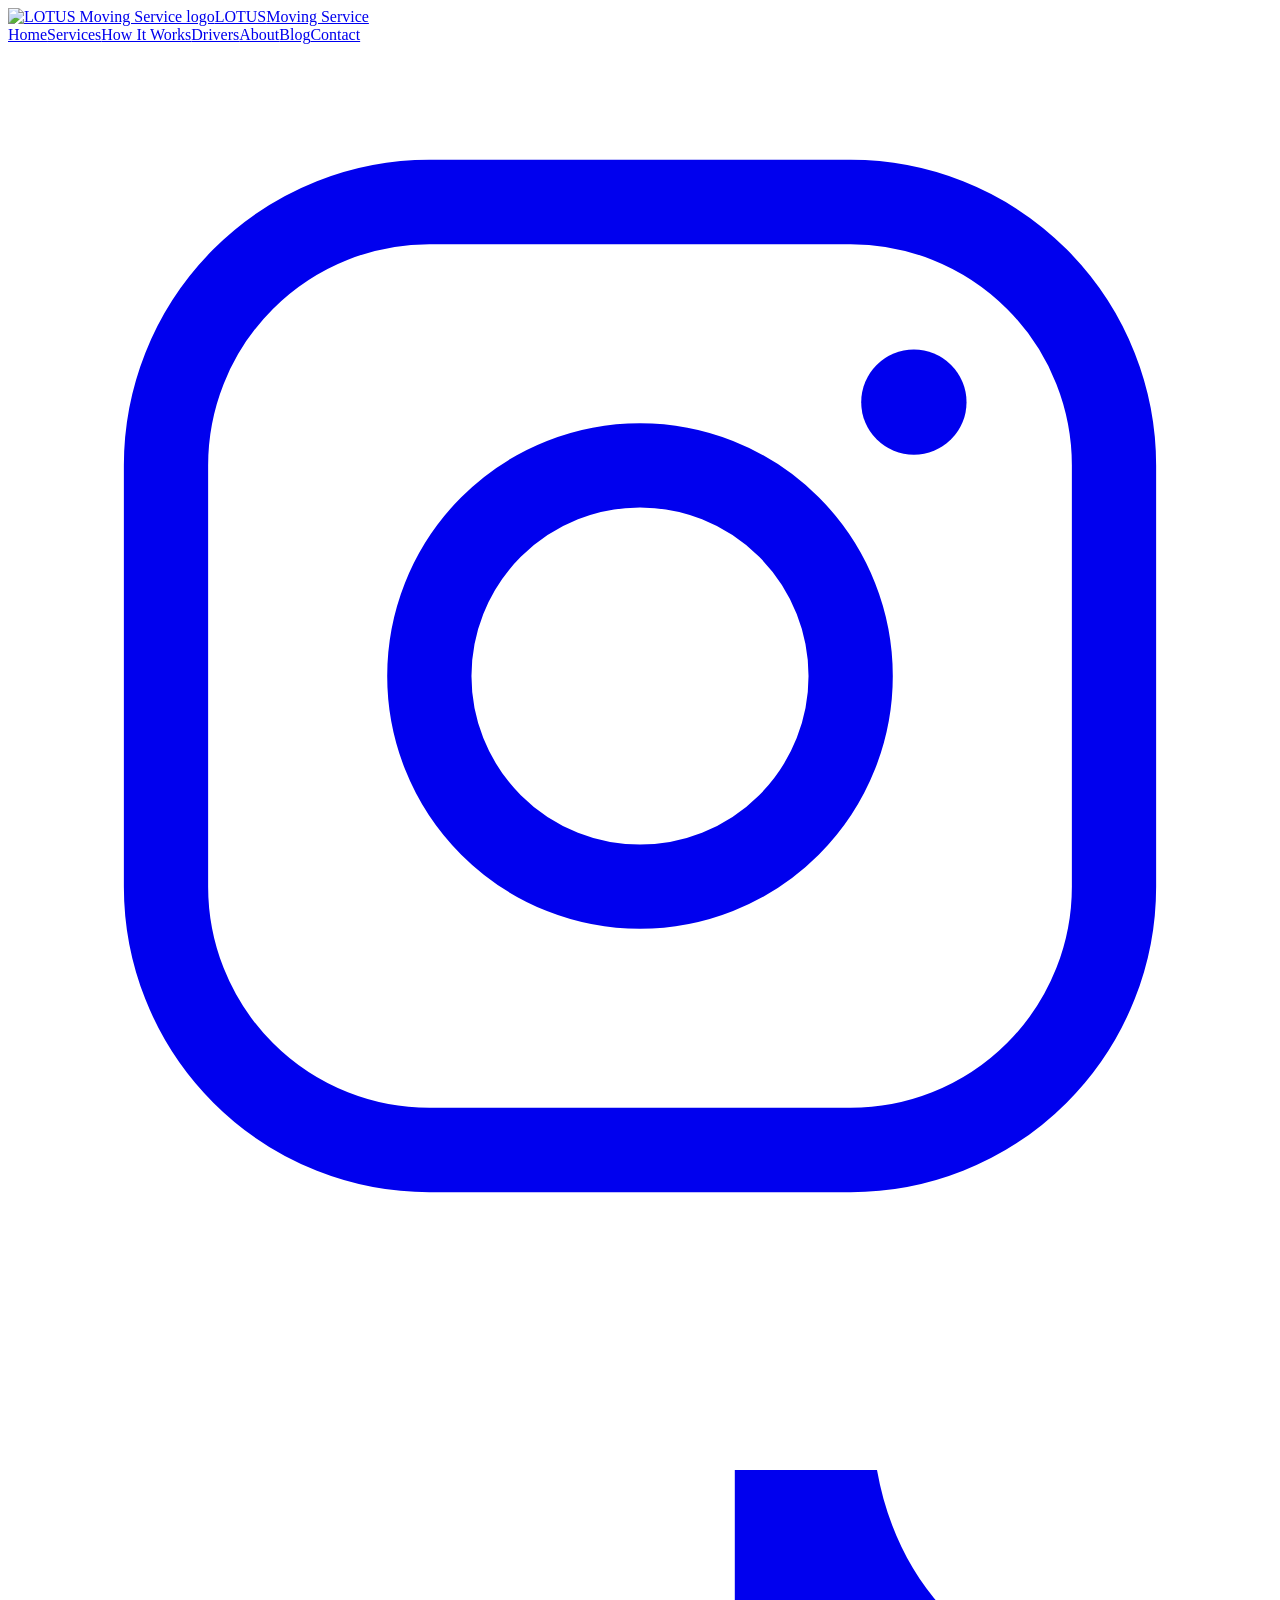
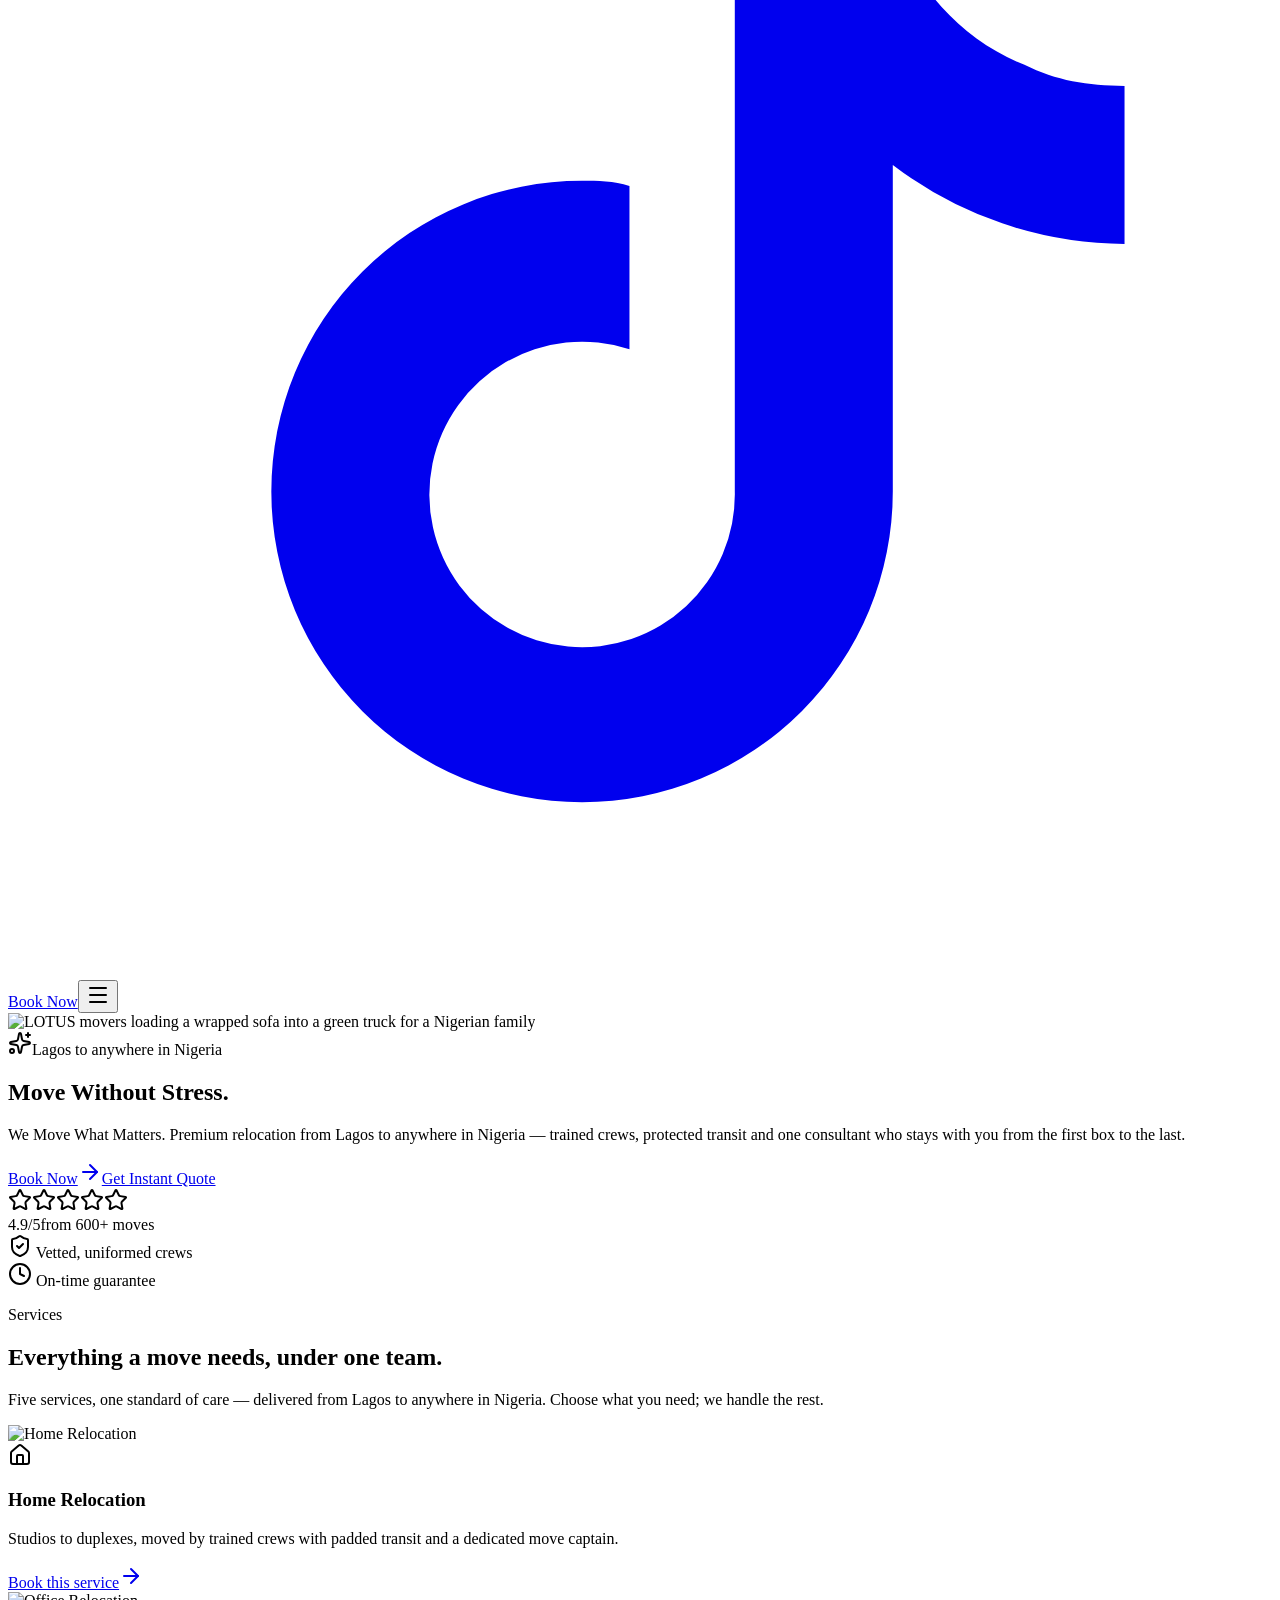
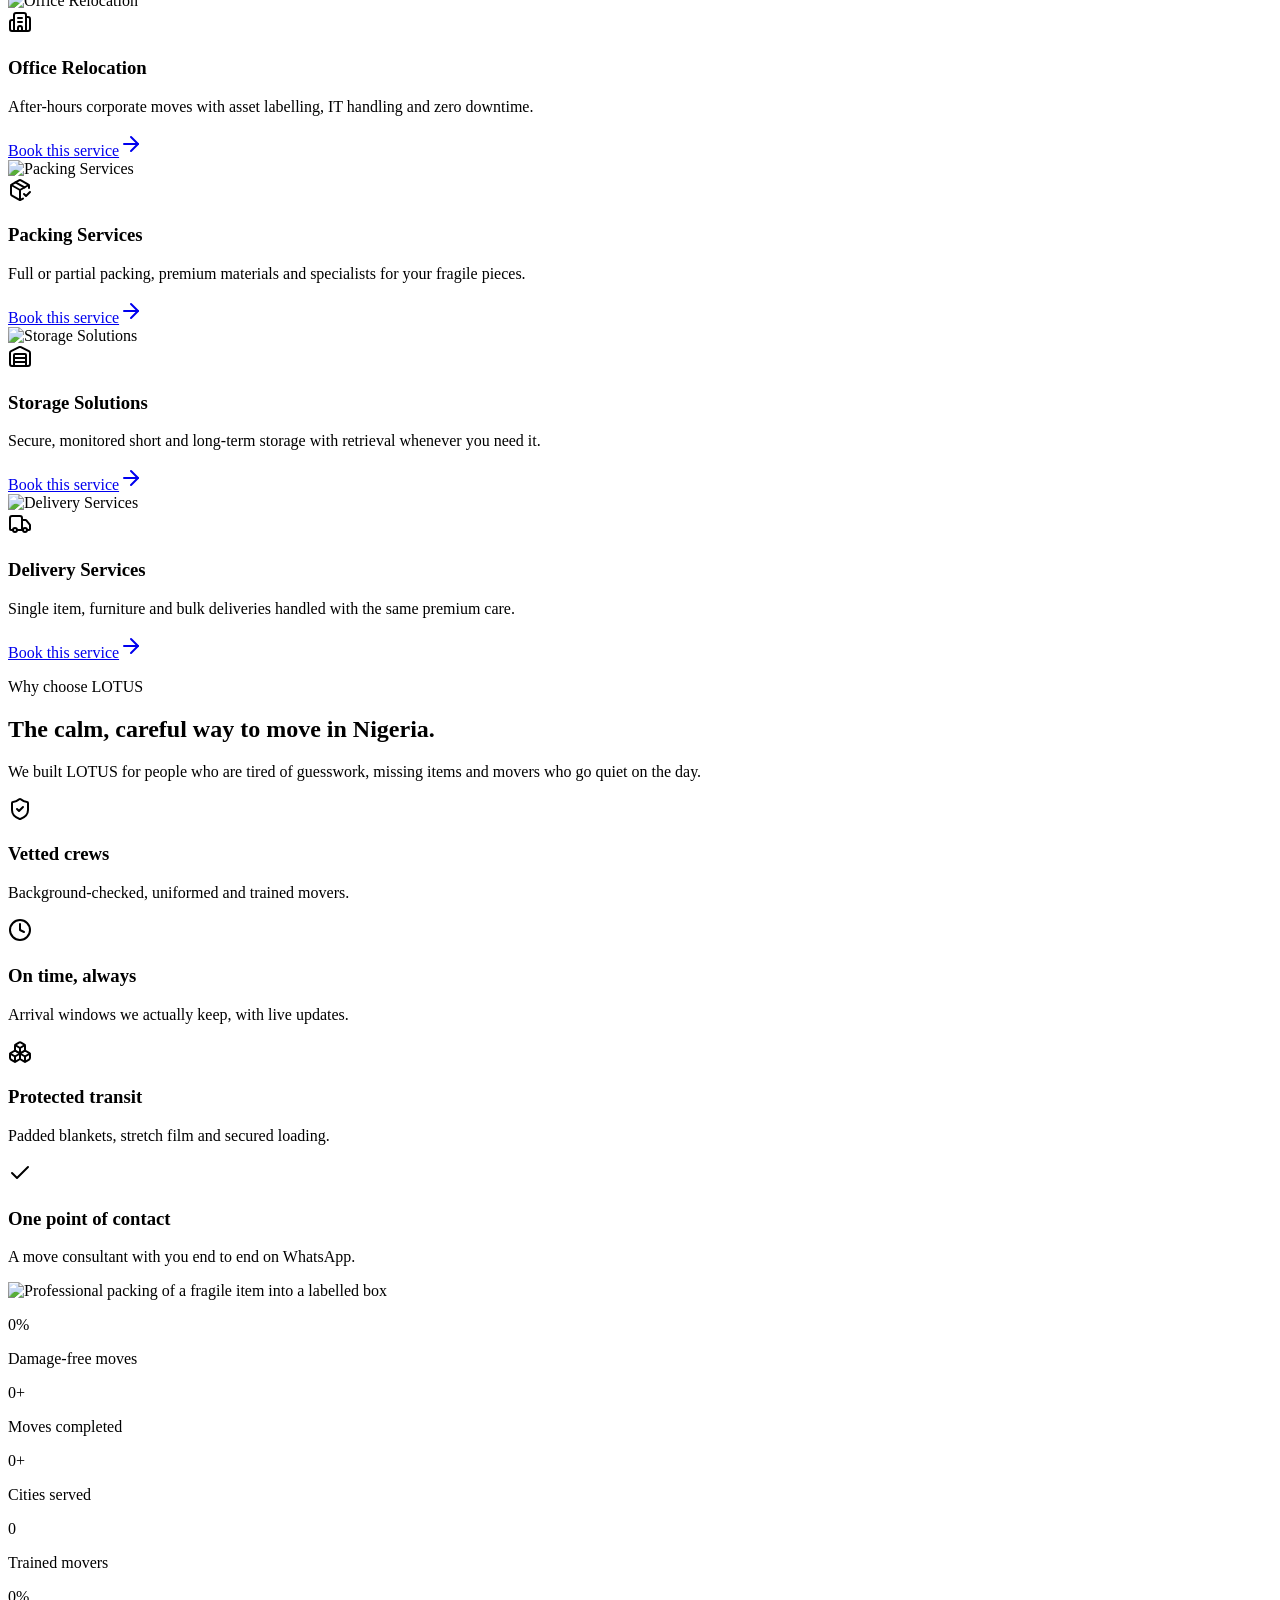
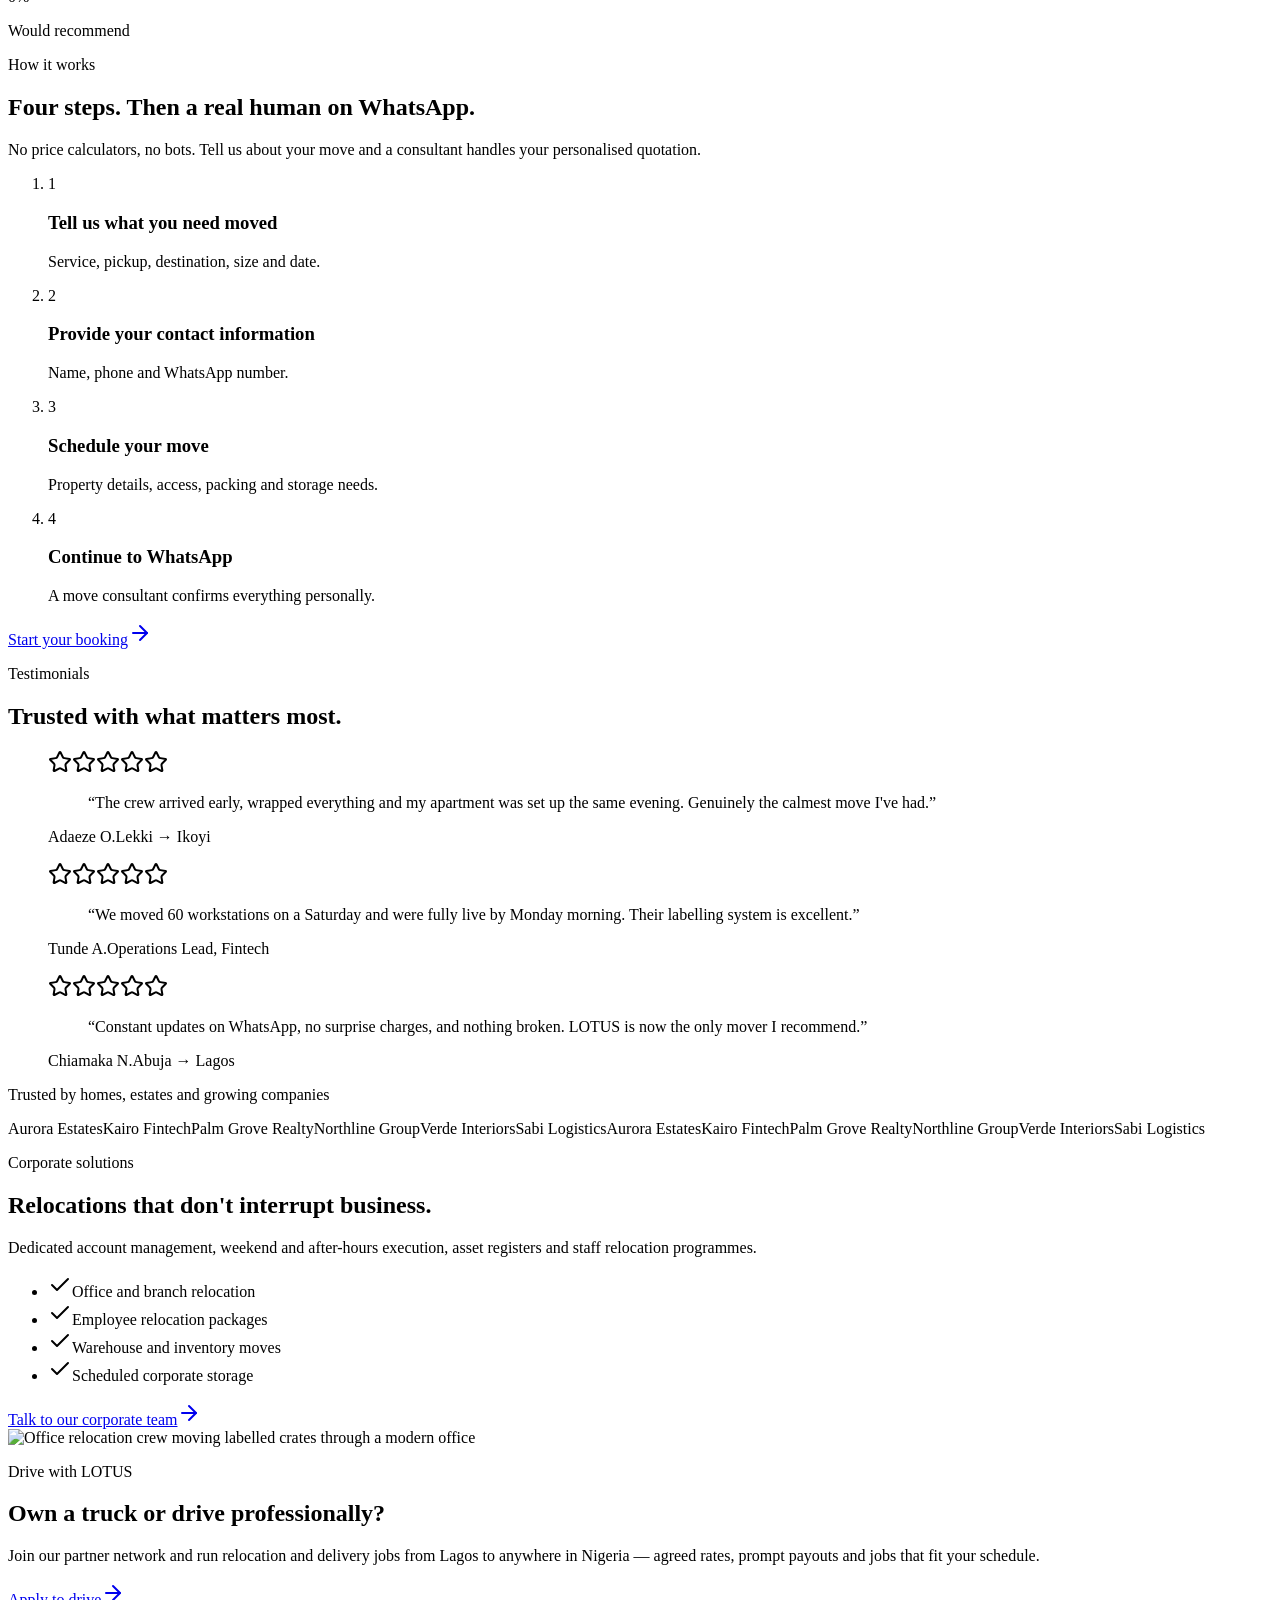
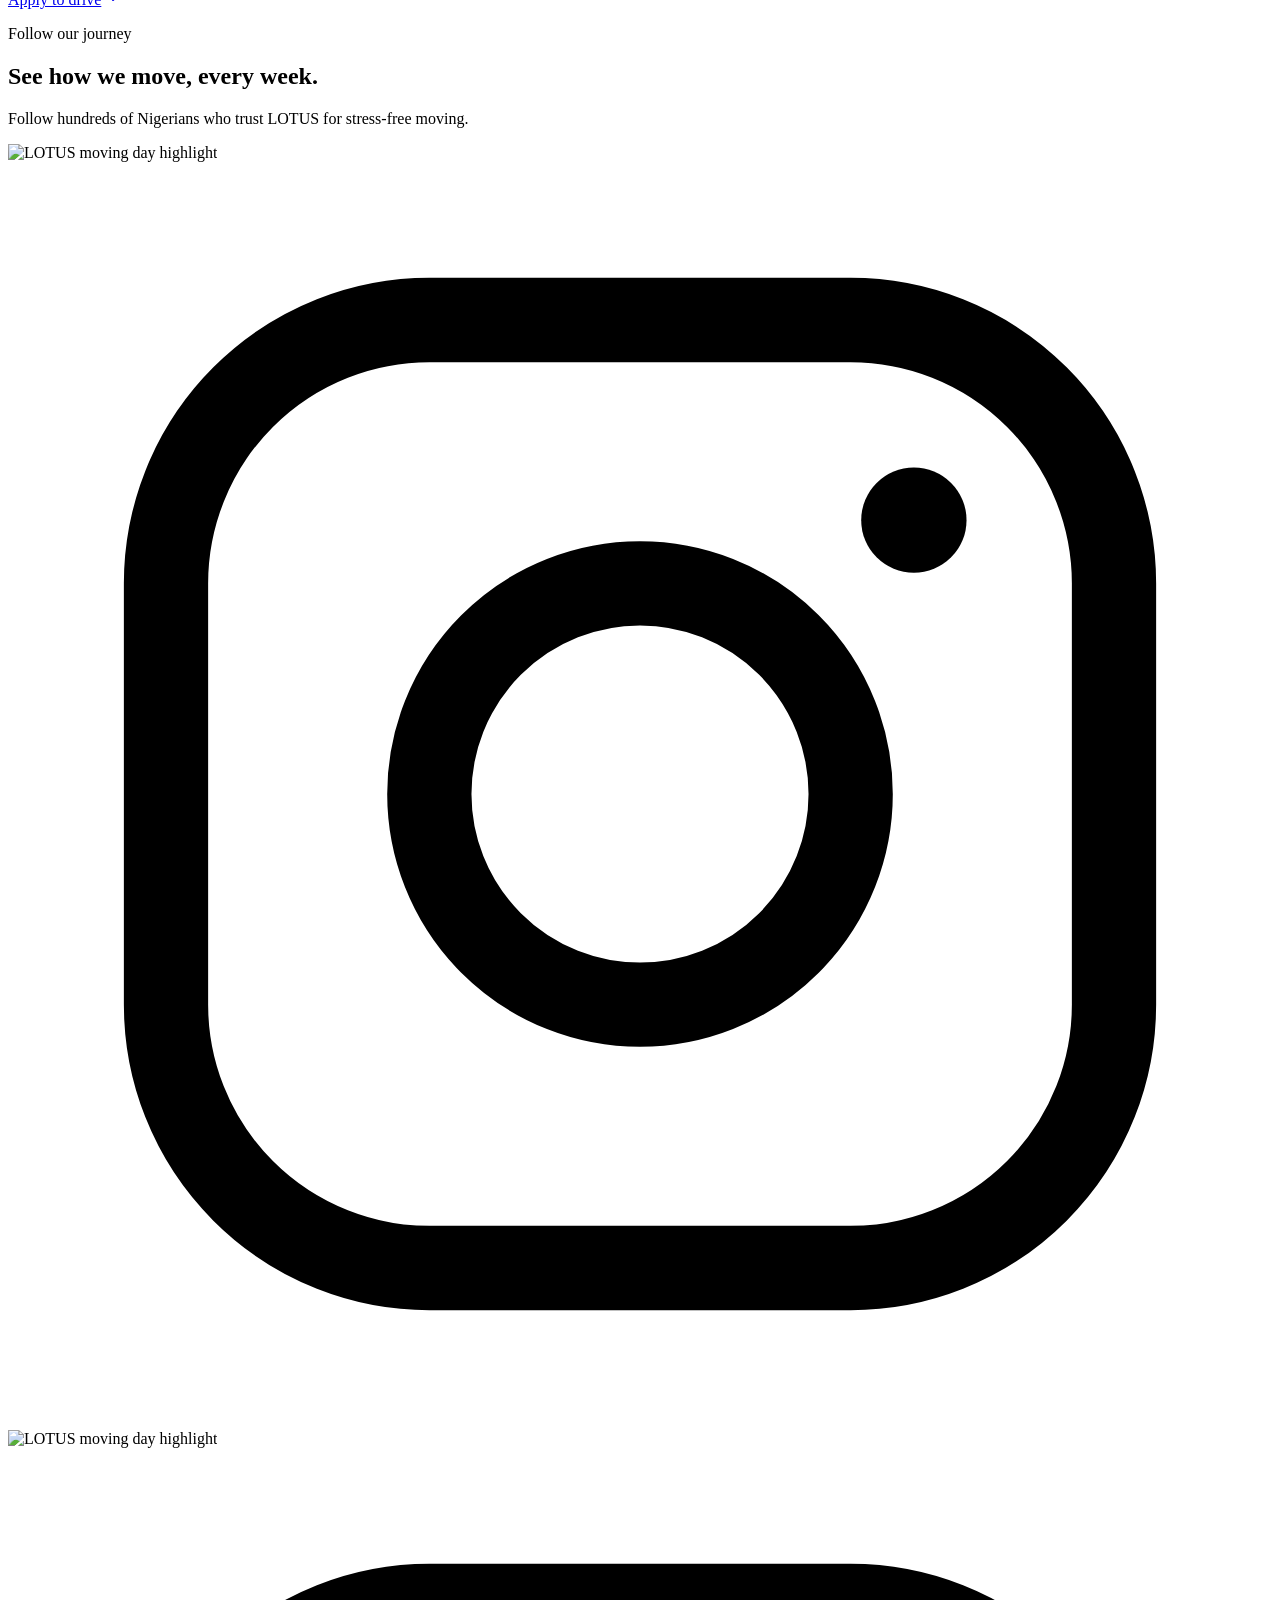
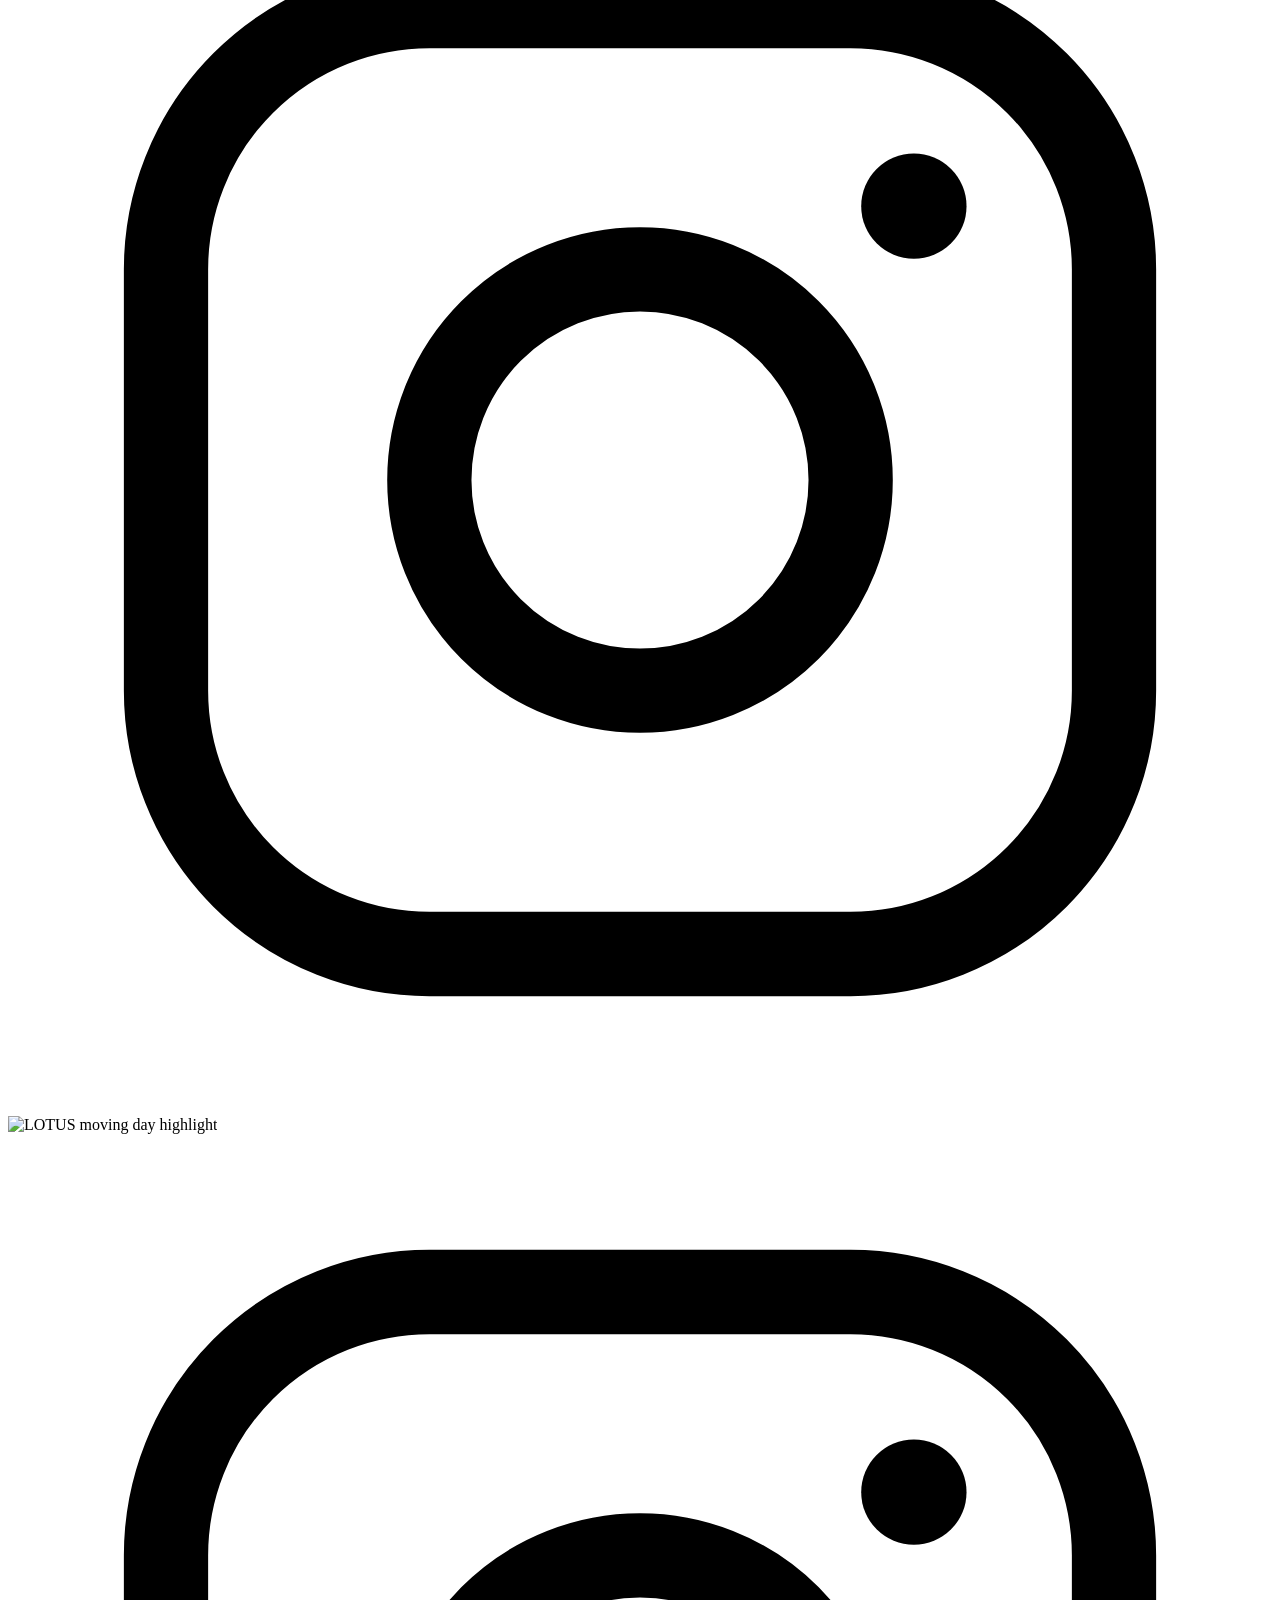
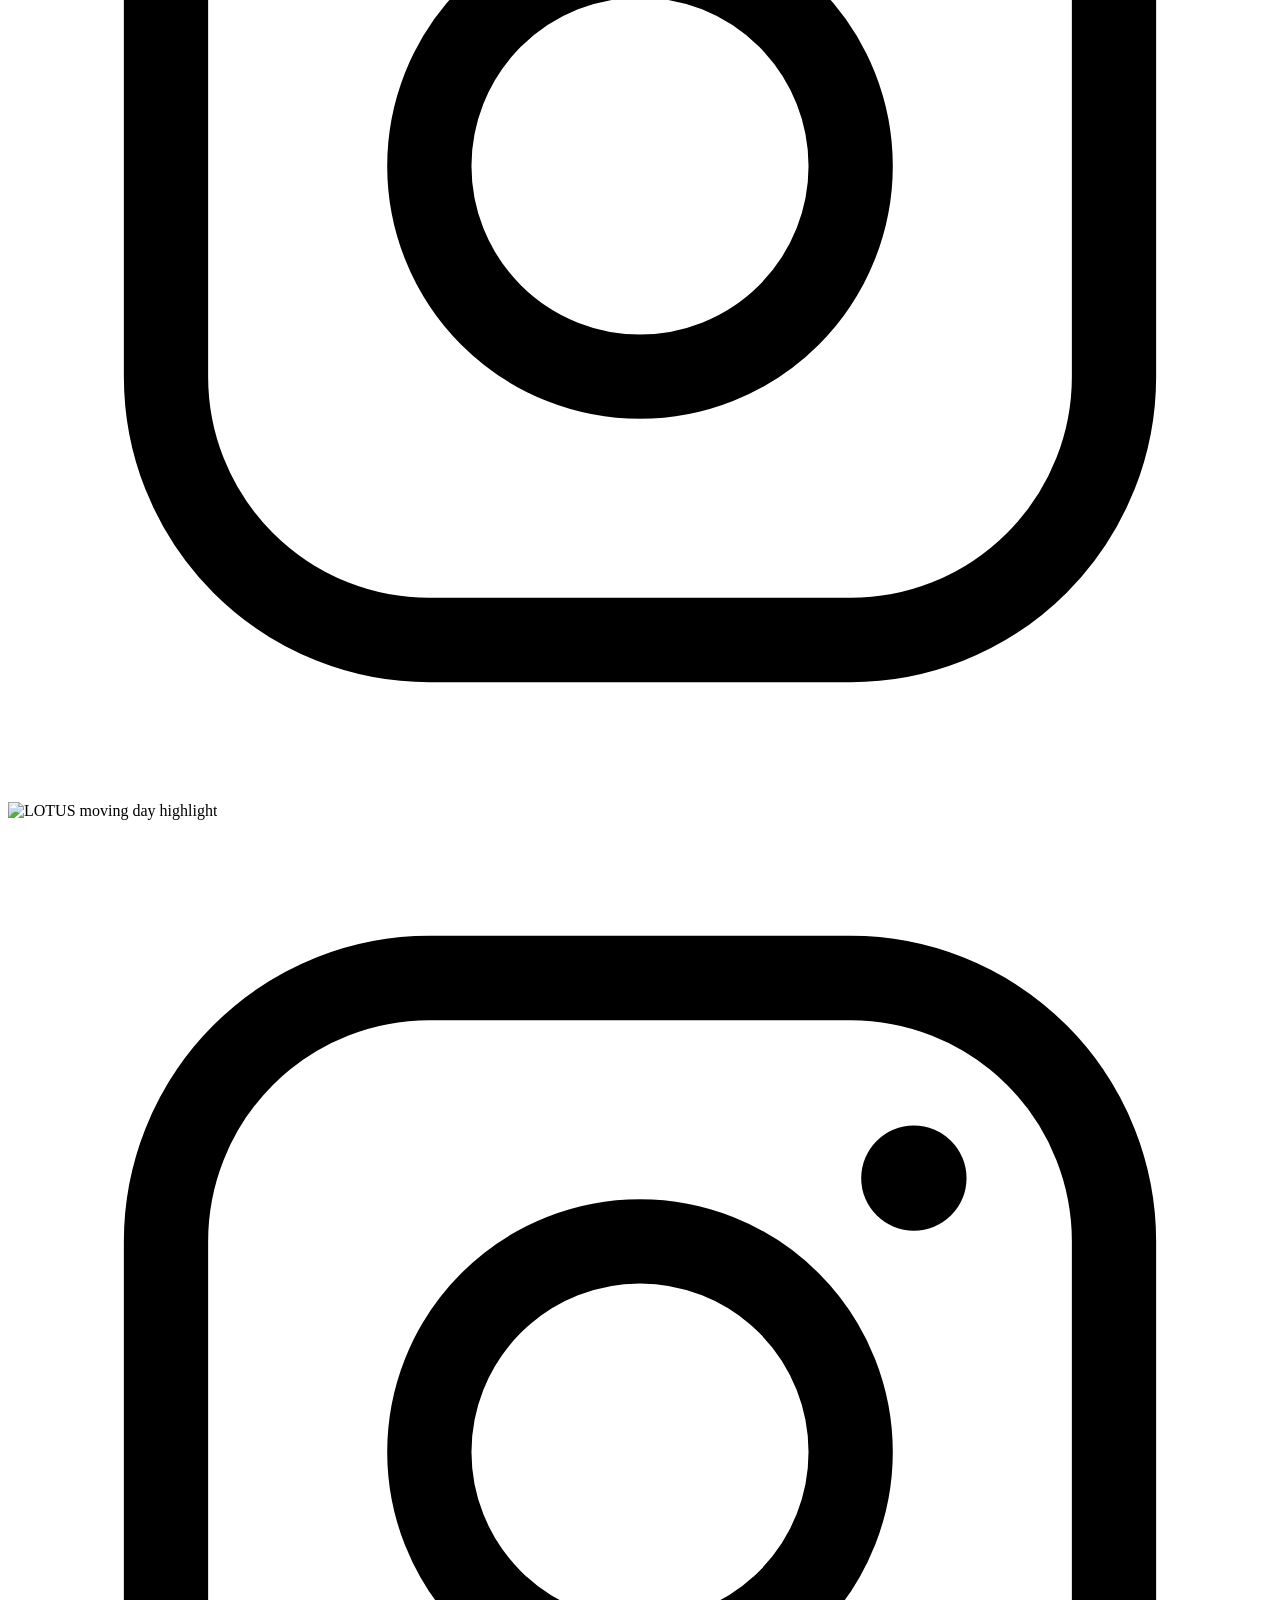
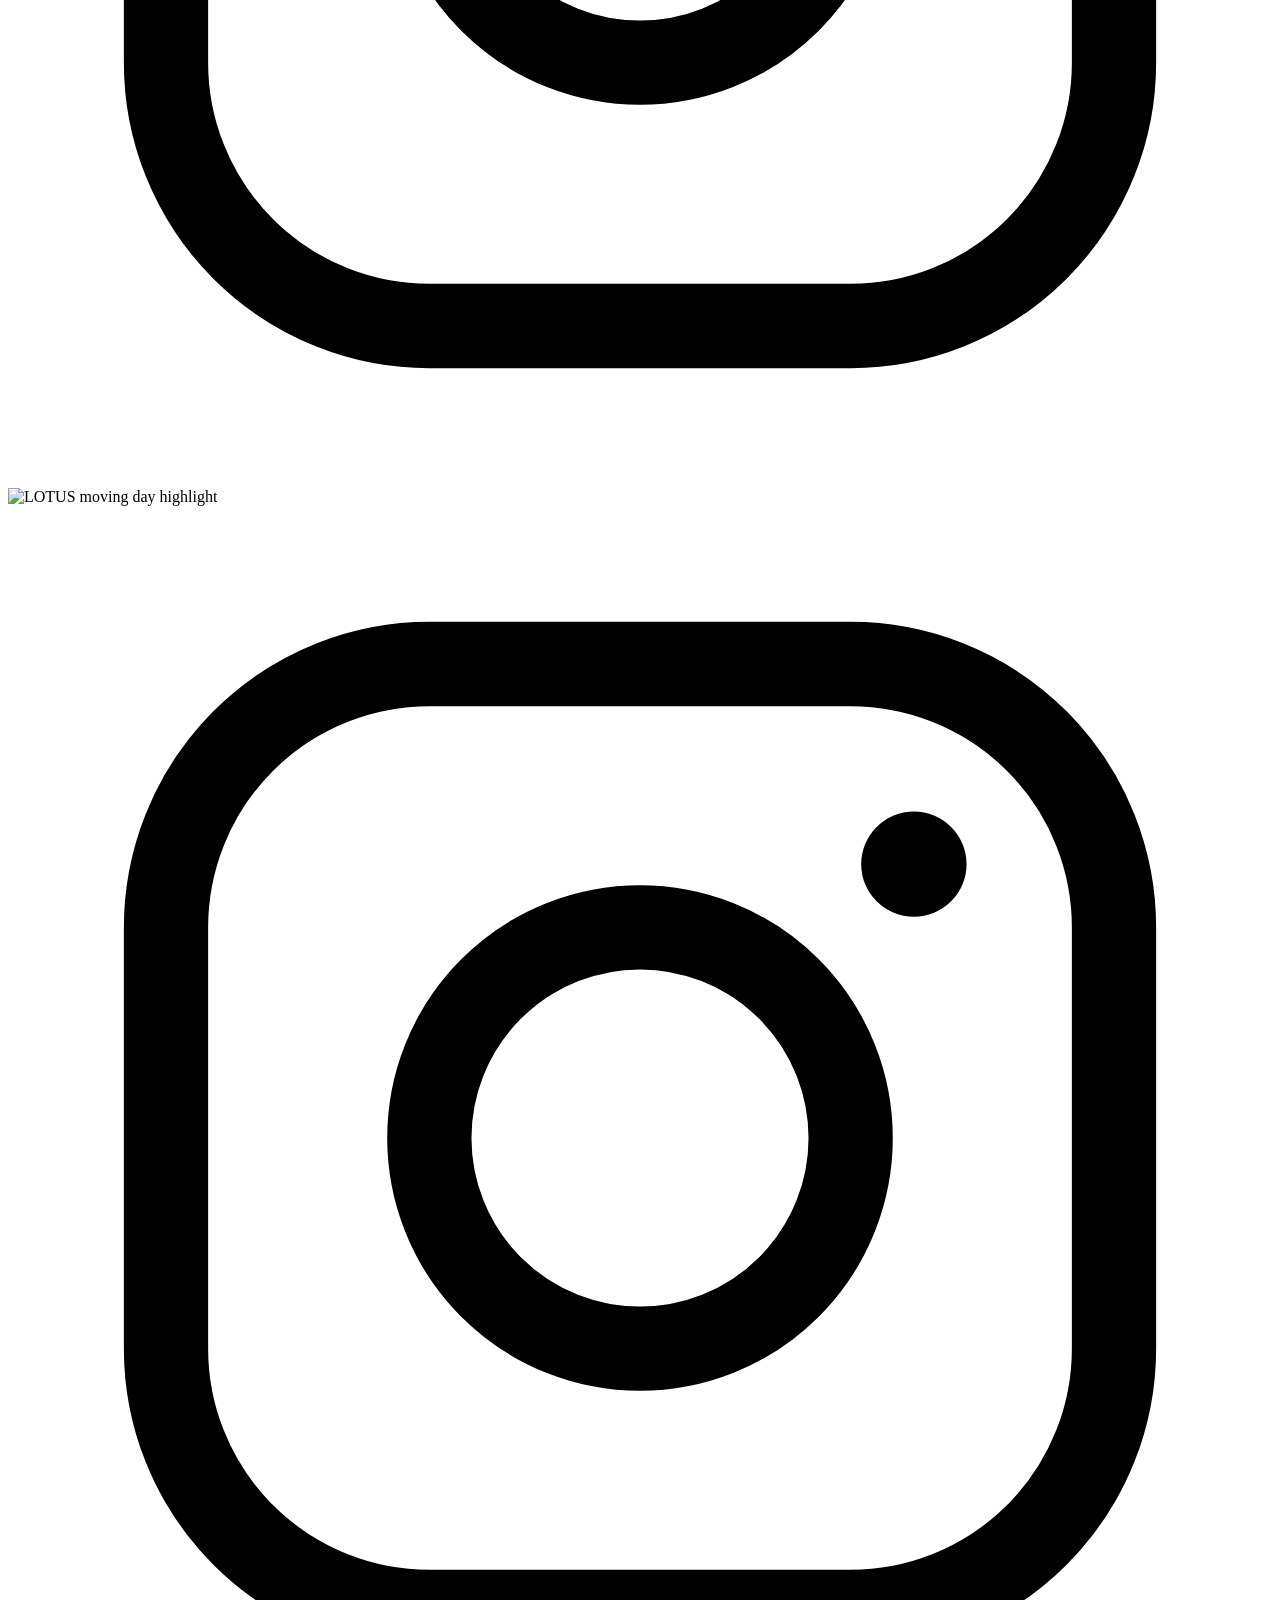
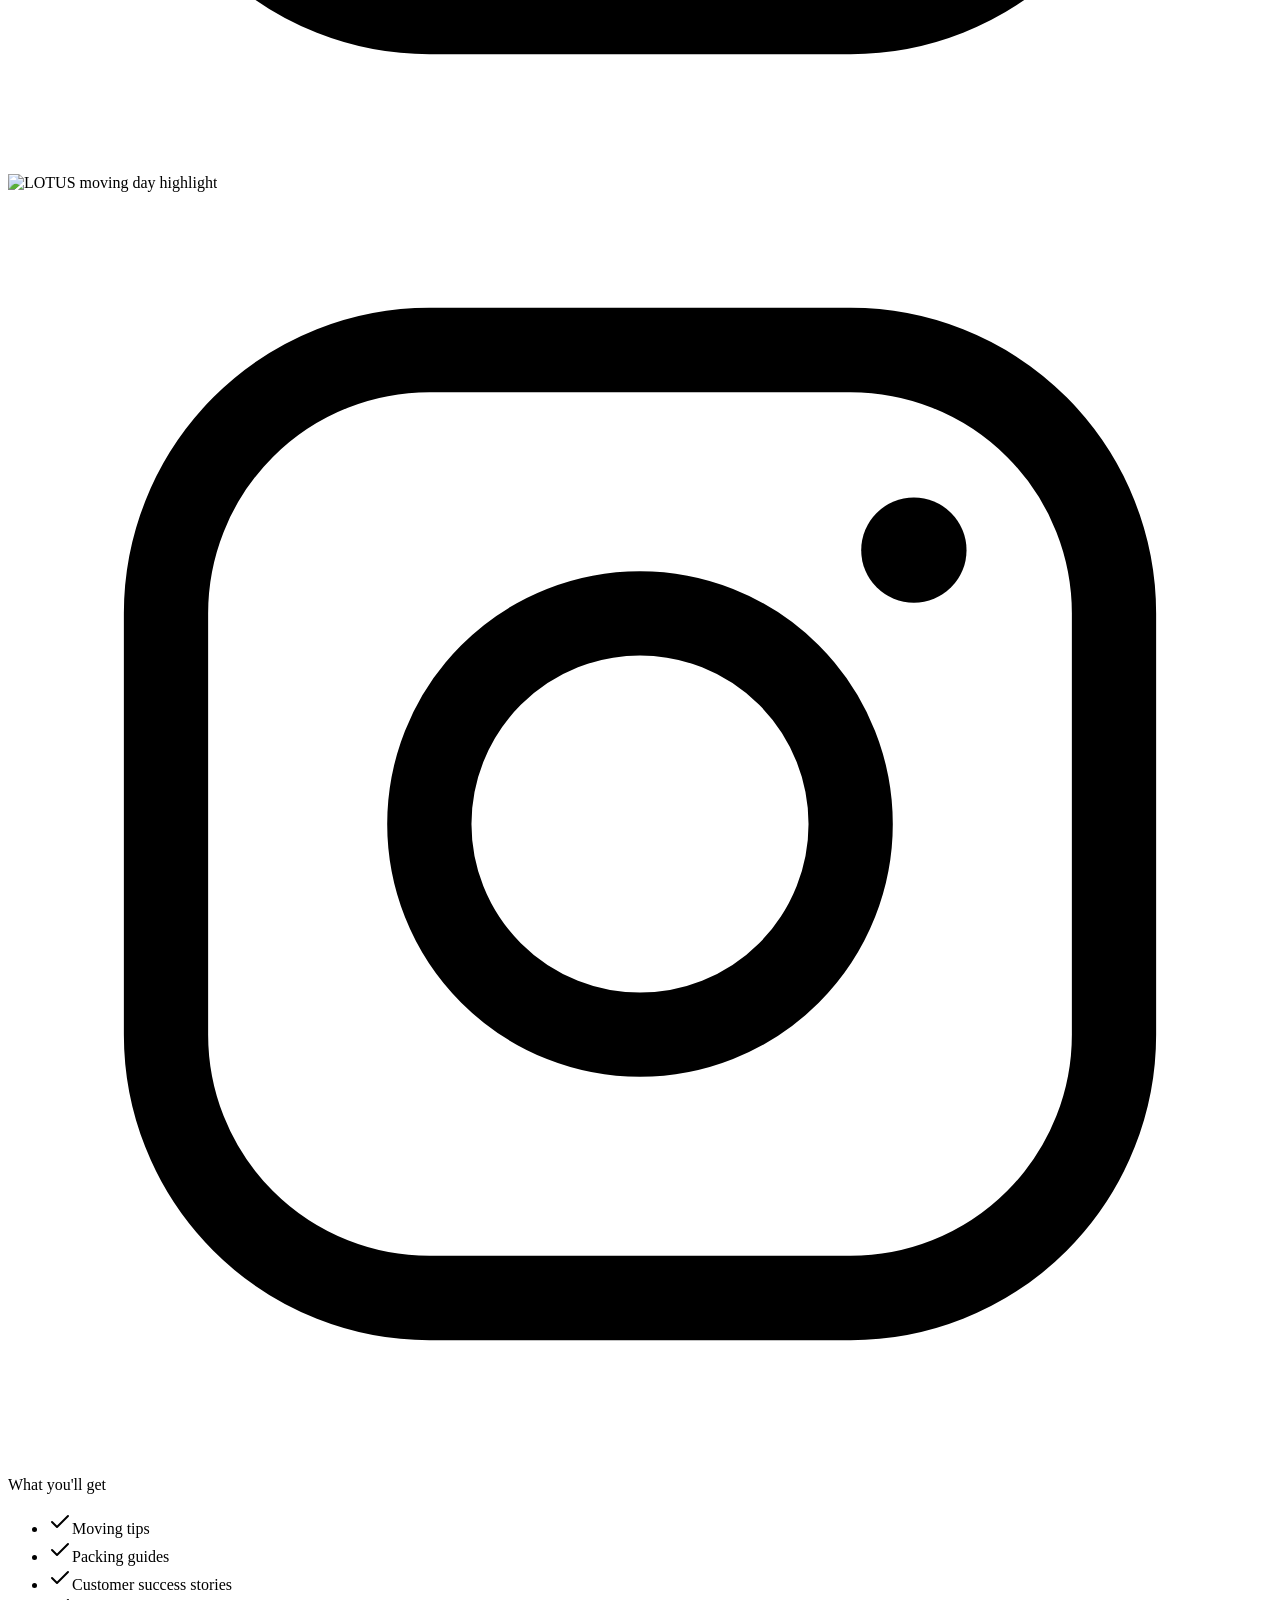
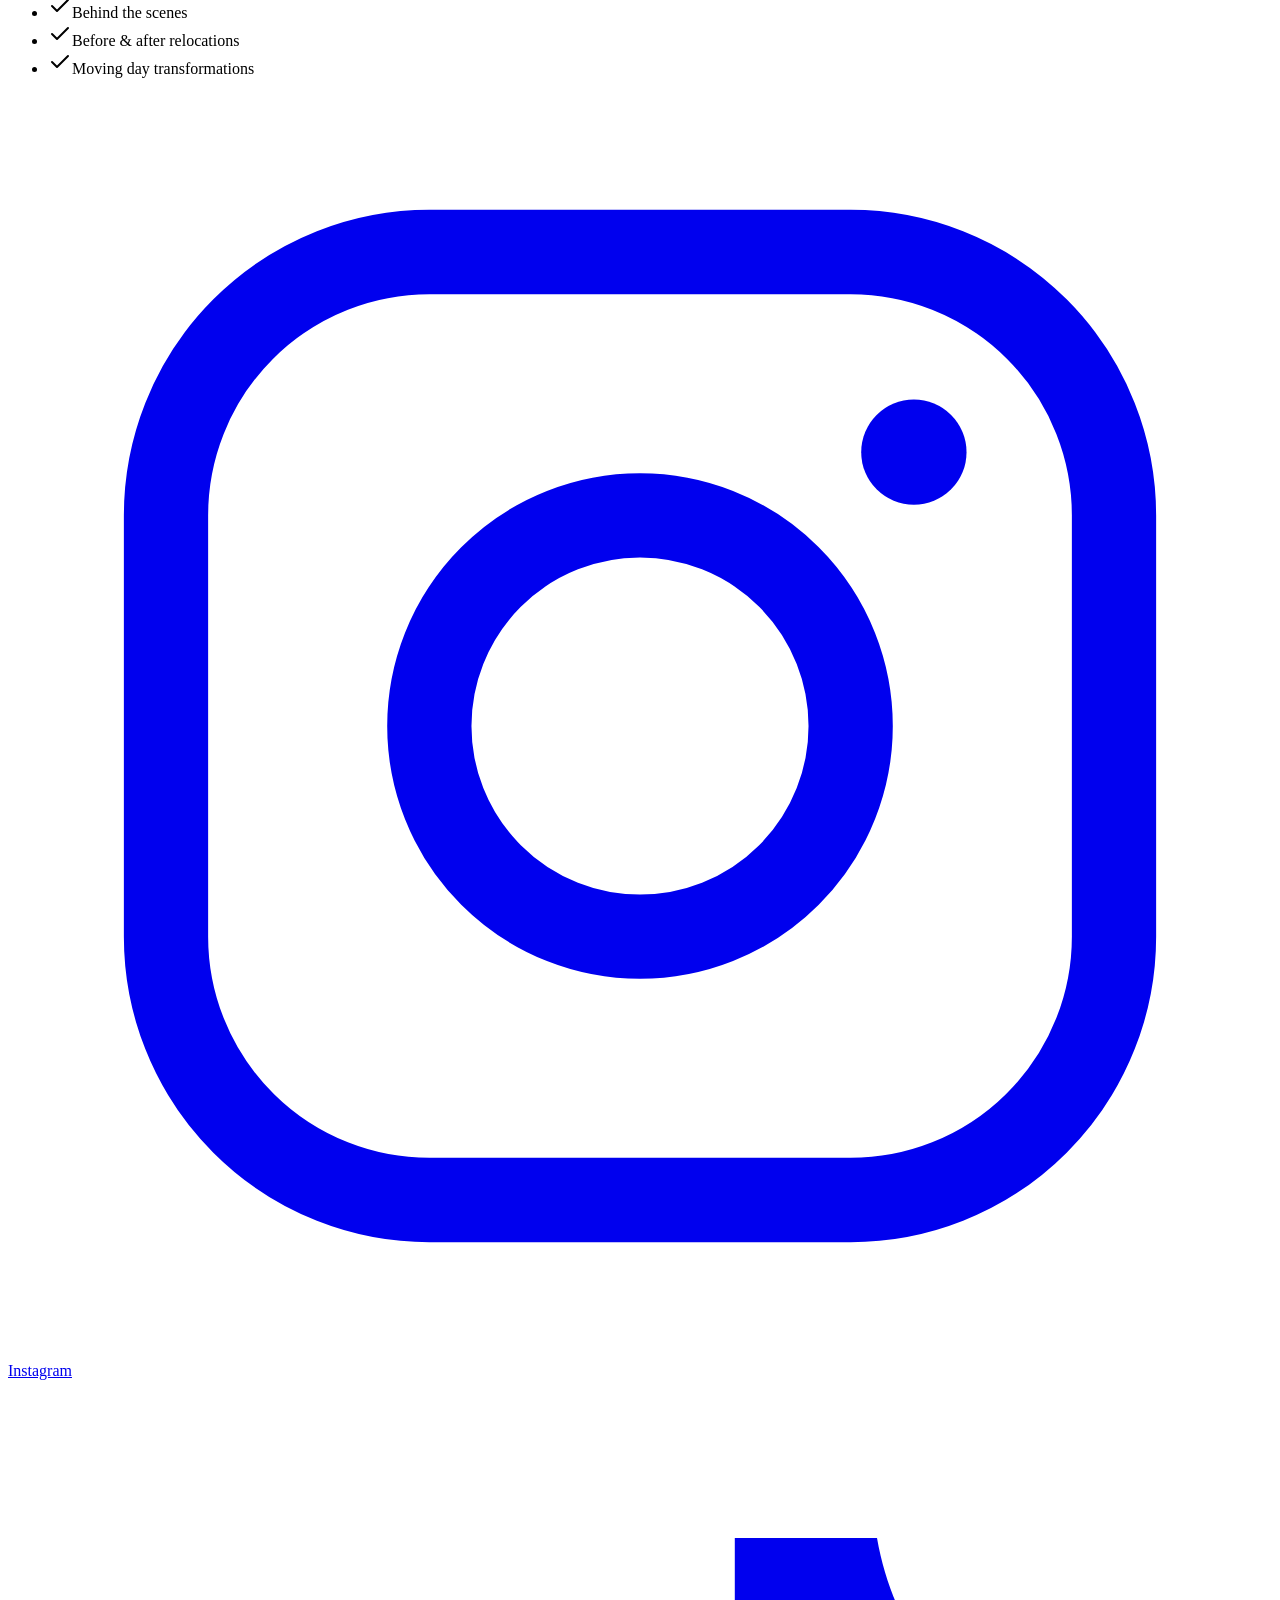
==== .next/server/app/index.html @ 3b3d5f30 "fix: scan app directory in styles.css for Tailwind v4 and update image src references" ====
<!DOCTYPE html><!--EVqW0vAfHbtpsQ8obA7Gr--><html lang="en"><head><meta charSet="utf-8"/><meta name="viewport" content="width=device-width, initial-scale=1"/><link rel="preload" as="image" href="/__l5e/assets-v1/93bb4376-fb78-4d11-af97-0b380ff79c22/lotus-logo.jpg"/><link rel="preload" as="image" href="/_next/static/media/hero-move.1c61216c.jpg"/><link rel="stylesheet" href="/_next/static/css/ee20da635f222d74.css" data-precedence="next"/><link rel="preload" as="script" fetchPriority="low" href="/_next/static/chunks/webpack-5823d68a070b4fd5.js"/><script src="/_next/static/chunks/4bd1b696-c023c6e3521b1417.js" async=""></script><script src="/_next/static/chunks/255-ce8c7c75002f810b.js" async=""></script><script src="/_next/static/chunks/main-app-b2a53dfcac118de0.js" async=""></script><script src="/_next/static/chunks/909-a5da60d248a1c133.js" async=""></script><script src="/_next/static/chunks/619-ba102abea3e3d0e4.js" async=""></script><script src="/_next/static/chunks/80-48dc8956e7c0076e.js" async=""></script><script src="/_next/static/chunks/961-d383e8a62b14ef8d.js" async=""></script><script src="/_next/static/chunks/app/layout-e45671580770ff04.js" async=""></script><script src="/_next/static/chunks/951-49e90b74c323ef9c.js" async=""></script><script src="/_next/static/chunks/app/page-a3a555016285ece3.js" async=""></script><link rel="preconnect" href="https://api.fontshare.com"/><link rel="preconnect" href="https://fonts.googleapis.com"/><link rel="preconnect" href="https://fonts.gstatic.com" crossorigin="anonymous"/><title>Lotus Moving | Professional Moving &amp; Relocation Services</title><meta name="description" content="Lotus Moving provides professional moving and relocation services including residential moving, commercial moving, office relocation, furniture moving, and packing and moving solutions."/><meta name="author" content="Lotus Moving"/><meta name="keywords" content="moving company, professional movers, moving services, house moving, residential moving, commercial moving, office relocation, furniture moving, packing and moving, relocation services"/><meta name="creator" content="Lotus Moving"/><meta name="publisher" content="Lotus Moving"/><meta name="robots" content="index, follow"/><meta property="og:title" content="Lotus Moving | Professional Moving &amp; Relocation Services"/><meta property="og:description" content="Lotus Moving provides professional moving and relocation services including residential moving, commercial moving, office relocation, furniture moving, and packing and moving solutions."/><meta property="og:url" content="https://lotusmoving.com"/><meta property="og:site_name" content="Lotus Moving"/><meta property="og:locale" content="en_US"/><meta property="og:image" content="https://pub-bb2e103a32db4e198524a2e9ed8f35b4.r2.dev/1ce3cecc-7bf2-4b35-9799-c980da7b9117/id-preview-35a8338e--819b5ab1-9f8b-4fcb-b1e1-759df6e70a3f.lovable.app-1785356708576.png"/><meta property="og:type" content="website"/><meta name="twitter:card" content="summary_large_image"/><meta name="twitter:title" content="Lotus Moving | Professional Moving &amp; Relocation Services"/><meta name="twitter:description" content="Lotus Moving provides professional moving and relocation services including residential moving, commercial moving, office relocation, furniture moving, and packing and moving solutions."/><meta name="twitter:image" content="https://pub-bb2e103a32db4e198524a2e9ed8f35b4.r2.dev/1ce3cecc-7bf2-4b35-9799-c980da7b9117/id-preview-35a8338e--819b5ab1-9f8b-4fcb-b1e1-759df6e70a3f.lovable.app-1785356708576.png"/><link rel="icon" href="/favicon.ico"/><link rel="apple-touch-icon" href="/favicon.ico"/><link rel="stylesheet" href="https://api.fontshare.com/v2/css?f[]=general-sans@500,600,700&amp;display=swap"/><link rel="stylesheet" href="https://fonts.googleapis.com/css2?family=Inter:wght@300;400;500;600&amp;family=Poppins:wght@500;600;700&amp;display=swap"/><script type="application/ld+json">{"@context":"https://schema.org","@type":"MovingCompany","name":"Lotus Moving","url":"https://lotusmoving.com","slogan":"We Move What Matters.","telephone":"+2348137912310","areaServed":"Nigeria","address":{"@type":"PostalAddress","addressLocality":"Lagos","addressCountry":"NG"},"sameAs":["https://instagram.com/LOTUS_MOVING_SERVICES","https://www.tiktok.com/@lotusmovingservices"]}</script><script src="/_next/static/chunks/polyfills-42372ed130431b0a.js" noModule=""></script></head><body><div hidden=""><!--$--><!--/$--></div><div class="flex min-h-screen flex-col bg-background"><header class="fixed inset-x-0 top-0 z-50 transition-all duration-500 border-b border-transparent"><div class="container-lotus grid grid-cols-[minmax(0,1fr)_auto] items-center gap-4 py-3 lg:py-4"><a class="flex min-w-0 items-center gap-3" aria-label="LOTUS Moving Service home" href="/"><span class="grid h-11 w-11 shrink-0 place-items-center overflow-hidden rounded-full bg-white ring-1 ring-border"><img src="/__l5e/assets-v1/93bb4376-fb78-4d11-af97-0b380ff79c22/lotus-logo.jpg" alt="LOTUS Moving Service logo" width="44" height="44" class="h-full w-full scale-[1.04] object-contain"/></span><span class="min-w-0"><span class="block truncate font-display text-lg font-bold tracking-tight transition-colors text-primary-foreground">LOTUS</span><span class="block truncate text-[10px] font-medium uppercase tracking-[0.22em] transition-colors text-primary-foreground/70">Moving Service</span></span></a><div class="flex items-center gap-1 lg:gap-2"><nav class="hidden items-center gap-1 lg:flex"><a class="rounded-full px-3.5 py-2 text-sm font-medium transition-colors text-primary-foreground/80 hover:bg-white/10 hover:text-primary-foreground" href="/">Home</a><a class="rounded-full px-3.5 py-2 text-sm font-medium transition-colors text-primary-foreground/80 hover:bg-white/10 hover:text-primary-foreground" href="/services">Services</a><a class="rounded-full px-3.5 py-2 text-sm font-medium transition-colors text-primary-foreground/80 hover:bg-white/10 hover:text-primary-foreground" href="/how-it-works">How It Works</a><a class="rounded-full px-3.5 py-2 text-sm font-medium transition-colors text-primary-foreground/80 hover:bg-white/10 hover:text-primary-foreground" href="/drivers">Drivers</a><a class="rounded-full px-3.5 py-2 text-sm font-medium transition-colors text-primary-foreground/80 hover:bg-white/10 hover:text-primary-foreground" href="/about">About</a><a class="rounded-full px-3.5 py-2 text-sm font-medium transition-colors text-primary-foreground/80 hover:bg-white/10 hover:text-primary-foreground" href="/blog">Blog</a><a class="rounded-full px-3.5 py-2 text-sm font-medium transition-colors text-primary-foreground/80 hover:bg-white/10 hover:text-primary-foreground" href="/contact">Contact</a></nav><div class="hidden items-center gap-1 pl-1 lg:flex"><a href="https://instagram.com/LOTUS_MOVING_SERVICES" target="_blank" rel="noreferrer" aria-label="LOTUS on Instagram" class="inline-flex h-9 w-9 items-center justify-center rounded-full transition-all duration-300 hover:-translate-y-0.5 text-primary-foreground/80 hover:bg-white/10 hover:text-primary-foreground"><svg viewBox="0 0 24 24" fill="none" stroke="currentColor" stroke-width="1.6" class="h-4.5 w-4.5"><rect x="3" y="3" width="18" height="18" rx="5"></rect><circle cx="12" cy="12" r="4"></circle><circle cx="17.2" cy="6.8" r="1" fill="currentColor" stroke="none"></circle></svg></a><a href="https://www.tiktok.com/@lotusmovingservices" target="_blank" rel="noreferrer" aria-label="LOTUS on TikTok" class="inline-flex h-9 w-9 items-center justify-center rounded-full transition-all duration-300 hover:-translate-y-0.5 text-primary-foreground/80 hover:bg-white/10 hover:text-primary-foreground"><svg viewBox="0 0 24 24" fill="currentColor" class="h-4.5 w-4.5"><path d="M16.5 3c.3 1.7 1.3 3.1 2.8 3.7.6.3 1.2.4 1.9.4v3a7.3 7.3 0 0 1-4.4-1.5v6.2a5.9 5.9 0 1 1-5.9-5.9c.3 0 .6 0 .9.1v3.1a2.9 2.9 0 1 0 2 2.7V3h2.7Z"></path></svg></a></div><a class="ml-1 hidden rounded-full bg-primary px-5 py-2.5 text-sm font-semibold text-primary-foreground shadow-soft transition-all duration-300 hover:-translate-y-0.5 hover:bg-accent sm:inline-flex" href="/book">Book Now</a><button type="button" aria-label="Open menu" aria-expanded="false" class="inline-flex h-10 w-10 shrink-0 items-center justify-center rounded-full transition-colors lg:hidden text-primary-foreground hover:bg-white/10"><svg xmlns="http://www.w3.org/2000/svg" width="24" height="24" viewBox="0 0 24 24" fill="none" stroke="currentColor" stroke-width="2" stroke-linecap="round" stroke-linejoin="round" class="lucide lucide-menu h-5 w-5" aria-hidden="true"><path d="M4 5h16"></path><path d="M4 12h16"></path><path d="M4 19h16"></path></svg></button></div></div></header><main class="flex-1"><section class="relative isolate min-h-[92vh] overflow-hidden"><img src="/_next/static/media/hero-move.1c61216c.jpg" alt="LOTUS movers loading a wrapped sofa into a green truck for a Nigerian family" width="1600" height="1200" class="absolute inset-0 h-full w-full scale-105 object-cover"/><div class="absolute inset-0 bg-gradient-to-r from-[oklch(0.24_0.05_166/0.92)] via-[oklch(0.24_0.05_166/0.7)] to-[oklch(0.24_0.05_166/0.25)]"></div><div class="container-lotus relative flex min-h-[92vh] flex-col justify-center py-32"><div style="transition-delay:0ms" class="reveal max-w-2xl"><span class="glass-dark inline-flex items-center gap-2 rounded-full px-4 py-2 text-xs font-medium uppercase tracking-[0.18em] text-primary-foreground"><svg xmlns="http://www.w3.org/2000/svg" width="24" height="24" viewBox="0 0 24 24" fill="none" stroke="currentColor" stroke-width="2" stroke-linecap="round" stroke-linejoin="round" class="lucide lucide-sparkles h-3.5 w-3.5 text-gold" aria-hidden="true"><path d="M11.017 2.814a1 1 0 0 1 1.966 0l1.051 5.558a2 2 0 0 0 1.594 1.594l5.558 1.051a1 1 0 0 1 0 1.966l-5.558 1.051a2 2 0 0 0-1.594 1.594l-1.051 5.558a1 1 0 0 1-1.966 0l-1.051-5.558a2 2 0 0 0-1.594-1.594l-5.558-1.051a1 1 0 0 1 0-1.966l5.558-1.051a2 2 0 0 0 1.594-1.594z"></path><path d="M20 2v4"></path><path d="M22 4h-4"></path><circle cx="4" cy="20" r="2"></circle></svg>Lagos to anywhere in Nigeria</span><h1 class="mt-7 font-display text-5xl font-bold leading-[1.02] text-primary-foreground sm:text-6xl lg:text-7xl">Move Without <span class="text-gold-gradient">Stress.</span></h1><p class="mt-5 max-w-xl text-lg leading-relaxed text-primary-foreground/80 sm:text-xl">We Move What Matters.<!-- --> Premium relocation from Lagos to anywhere in Nigeria — trained crews, protected transit and one consultant who stays with you from the first box to the last.</p><div class="mt-9 flex flex-wrap gap-3"><a class="group inline-flex items-center gap-2 rounded-full bg-primary-foreground px-7 py-4 text-sm font-semibold text-forest shadow-lift transition-all duration-300 hover:-translate-y-1" href="/book">Book Now<svg xmlns="http://www.w3.org/2000/svg" width="24" height="24" viewBox="0 0 24 24" fill="none" stroke="currentColor" stroke-width="2" stroke-linecap="round" stroke-linejoin="round" class="lucide lucide-arrow-right h-4 w-4 transition-transform group-hover:translate-x-1" aria-hidden="true"><path d="M5 12h14"></path><path d="m12 5 7 7-7 7"></path></svg></a><a class="inline-flex items-center gap-2 rounded-full border border-white/30 px-7 py-4 text-sm font-semibold text-primary-foreground transition-all duration-300 hover:-translate-y-1 hover:border-gold hover:text-gold" href="/book">Get Instant Quote</a></div></div><div style="transition-delay:220ms" class="reveal mt-14"><div class="glass-dark float-slow inline-flex max-w-full flex-wrap items-center gap-x-8 gap-y-4 rounded-3xl px-6 py-5"><div class="flex items-center gap-2 text-primary-foreground"><div class="flex"><svg xmlns="http://www.w3.org/2000/svg" width="24" height="24" viewBox="0 0 24 24" fill="none" stroke="currentColor" stroke-width="2" stroke-linecap="round" stroke-linejoin="round" class="lucide lucide-star h-4 w-4 fill-gold text-gold" aria-hidden="true"><path d="M11.525 2.295a.53.53 0 0 1 .95 0l2.31 4.679a2.123 2.123 0 0 0 1.595 1.16l5.166.756a.53.53 0 0 1 .294.904l-3.736 3.638a2.123 2.123 0 0 0-.611 1.878l.882 5.14a.53.53 0 0 1-.771.56l-4.618-2.428a2.122 2.122 0 0 0-1.973 0L6.396 21.01a.53.53 0 0 1-.77-.56l.881-5.139a2.122 2.122 0 0 0-.611-1.879L2.16 9.795a.53.53 0 0 1 .294-.906l5.165-.755a2.122 2.122 0 0 0 1.597-1.16z"></path></svg><svg xmlns="http://www.w3.org/2000/svg" width="24" height="24" viewBox="0 0 24 24" fill="none" stroke="currentColor" stroke-width="2" stroke-linecap="round" stroke-linejoin="round" class="lucide lucide-star h-4 w-4 fill-gold text-gold" aria-hidden="true"><path d="M11.525 2.295a.53.53 0 0 1 .95 0l2.31 4.679a2.123 2.123 0 0 0 1.595 1.16l5.166.756a.53.53 0 0 1 .294.904l-3.736 3.638a2.123 2.123 0 0 0-.611 1.878l.882 5.14a.53.53 0 0 1-.771.56l-4.618-2.428a2.122 2.122 0 0 0-1.973 0L6.396 21.01a.53.53 0 0 1-.77-.56l.881-5.139a2.122 2.122 0 0 0-.611-1.879L2.16 9.795a.53.53 0 0 1 .294-.906l5.165-.755a2.122 2.122 0 0 0 1.597-1.16z"></path></svg><svg xmlns="http://www.w3.org/2000/svg" width="24" height="24" viewBox="0 0 24 24" fill="none" stroke="currentColor" stroke-width="2" stroke-linecap="round" stroke-linejoin="round" class="lucide lucide-star h-4 w-4 fill-gold text-gold" aria-hidden="true"><path d="M11.525 2.295a.53.53 0 0 1 .95 0l2.31 4.679a2.123 2.123 0 0 0 1.595 1.16l5.166.756a.53.53 0 0 1 .294.904l-3.736 3.638a2.123 2.123 0 0 0-.611 1.878l.882 5.14a.53.53 0 0 1-.771.56l-4.618-2.428a2.122 2.122 0 0 0-1.973 0L6.396 21.01a.53.53 0 0 1-.77-.56l.881-5.139a2.122 2.122 0 0 0-.611-1.879L2.16 9.795a.53.53 0 0 1 .294-.906l5.165-.755a2.122 2.122 0 0 0 1.597-1.16z"></path></svg><svg xmlns="http://www.w3.org/2000/svg" width="24" height="24" viewBox="0 0 24 24" fill="none" stroke="currentColor" stroke-width="2" stroke-linecap="round" stroke-linejoin="round" class="lucide lucide-star h-4 w-4 fill-gold text-gold" aria-hidden="true"><path d="M11.525 2.295a.53.53 0 0 1 .95 0l2.31 4.679a2.123 2.123 0 0 0 1.595 1.16l5.166.756a.53.53 0 0 1 .294.904l-3.736 3.638a2.123 2.123 0 0 0-.611 1.878l.882 5.14a.53.53 0 0 1-.771.56l-4.618-2.428a2.122 2.122 0 0 0-1.973 0L6.396 21.01a.53.53 0 0 1-.77-.56l.881-5.139a2.122 2.122 0 0 0-.611-1.879L2.16 9.795a.53.53 0 0 1 .294-.906l5.165-.755a2.122 2.122 0 0 0 1.597-1.16z"></path></svg><svg xmlns="http://www.w3.org/2000/svg" width="24" height="24" viewBox="0 0 24 24" fill="none" stroke="currentColor" stroke-width="2" stroke-linecap="round" stroke-linejoin="round" class="lucide lucide-star h-4 w-4 fill-gold text-gold" aria-hidden="true"><path d="M11.525 2.295a.53.53 0 0 1 .95 0l2.31 4.679a2.123 2.123 0 0 0 1.595 1.16l5.166.756a.53.53 0 0 1 .294.904l-3.736 3.638a2.123 2.123 0 0 0-.611 1.878l.882 5.14a.53.53 0 0 1-.771.56l-4.618-2.428a2.122 2.122 0 0 0-1.973 0L6.396 21.01a.53.53 0 0 1-.77-.56l.881-5.139a2.122 2.122 0 0 0-.611-1.879L2.16 9.795a.53.53 0 0 1 .294-.906l5.165-.755a2.122 2.122 0 0 0 1.597-1.16z"></path></svg></div><span class="text-sm font-semibold">4.9/5</span><span class="text-sm text-primary-foreground/70">from 600+ moves</span></div><div class="flex items-center gap-2 text-sm text-primary-foreground/80"><svg xmlns="http://www.w3.org/2000/svg" width="24" height="24" viewBox="0 0 24 24" fill="none" stroke="currentColor" stroke-width="2" stroke-linecap="round" stroke-linejoin="round" class="lucide lucide-shield-check h-4 w-4 text-gold" aria-hidden="true"><path d="M20 13c0 5-3.5 7.5-7.66 8.95a1 1 0 0 1-.67-.01C7.5 20.5 4 18 4 13V6a1 1 0 0 1 1-1c2 0 4.5-1.2 6.24-2.72a1.17 1.17 0 0 1 1.52 0C14.51 3.81 17 5 19 5a1 1 0 0 1 1 1z"></path><path d="m9 12 2 2 4-4"></path></svg> Vetted, uniformed crews</div><div class="flex items-center gap-2 text-sm text-primary-foreground/80"><svg xmlns="http://www.w3.org/2000/svg" width="24" height="24" viewBox="0 0 24 24" fill="none" stroke="currentColor" stroke-width="2" stroke-linecap="round" stroke-linejoin="round" class="lucide lucide-clock h-4 w-4 text-gold" aria-hidden="true"><circle cx="12" cy="12" r="10"></circle><path d="M12 6v6l4 2"></path></svg> On-time guarantee</div></div></div></div></section><section id="services" class="container-lotus py-24 lg:py-32"><div style="transition-delay:0ms" class="reveal max-w-2xl"><p class="text-xs font-semibold uppercase tracking-[0.22em] text-accent">Services</p><h2 class="mt-4 font-display text-4xl font-bold leading-[1.08] sm:text-5xl text-foreground">Everything a move needs, under one team.</h2><p class="mt-4 text-lg leading-relaxed text-muted-foreground">Five services, one standard of care — delivered from Lagos to anywhere in Nigeria. Choose what you need; we handle the rest.</p></div><div class="mt-14 grid gap-6 md:grid-cols-2 lg:grid-cols-3"><div style="transition-delay:0ms" class="reveal"><article class="hover-lift group h-full overflow-hidden rounded-3xl border border-border bg-card shadow-soft"><div class="relative h-44 overflow-hidden"><img src="/_next/static/media/hero-move.1c61216c.jpg" alt="Home Relocation" loading="lazy" width="1200" height="900" class="h-full w-full object-cover transition-transform duration-[900ms] ease-out group-hover:scale-110"/><div class="absolute inset-0 bg-gradient-to-t from-[oklch(0.24_0.05_166/0.55)] to-transparent"></div></div><div class="p-7"><div class="inline-flex h-11 w-11 items-center justify-center rounded-2xl bg-secondary text-primary"><svg xmlns="http://www.w3.org/2000/svg" width="24" height="24" viewBox="0 0 24 24" fill="none" stroke="currentColor" stroke-width="2" stroke-linecap="round" stroke-linejoin="round" class="lucide lucide-house h-5 w-5" aria-hidden="true"><path d="M15 21v-8a1 1 0 0 0-1-1h-4a1 1 0 0 0-1 1v8"></path><path d="M3 10a2 2 0 0 1 .709-1.528l7-6a2 2 0 0 1 2.582 0l7 6A2 2 0 0 1 21 10v9a2 2 0 0 1-2 2H5a2 2 0 0 1-2-2z"></path></svg></div><h3 class="mt-5 font-display text-xl font-semibold text-foreground">Home Relocation</h3><p class="mt-3 text-sm leading-relaxed text-muted-foreground">Studios to duplexes, moved by trained crews with padded transit and a dedicated move captain.</p><a class="mt-6 inline-flex items-center gap-2 text-sm font-semibold text-primary transition-colors hover:text-accent" href="/book">Book this service<svg xmlns="http://www.w3.org/2000/svg" width="24" height="24" viewBox="0 0 24 24" fill="none" stroke="currentColor" stroke-width="2" stroke-linecap="round" stroke-linejoin="round" class="lucide lucide-arrow-right h-4 w-4" aria-hidden="true"><path d="M5 12h14"></path><path d="m12 5 7 7-7 7"></path></svg></a></div></article></div><div style="transition-delay:90ms" class="reveal"><article class="hover-lift group h-full overflow-hidden rounded-3xl border border-border bg-card shadow-soft"><div class="relative h-44 overflow-hidden"><img src="/_next/static/media/service-office.938b57a1.jpg" alt="Office Relocation" loading="lazy" width="1200" height="900" class="h-full w-full object-cover transition-transform duration-[900ms] ease-out group-hover:scale-110"/><div class="absolute inset-0 bg-gradient-to-t from-[oklch(0.24_0.05_166/0.55)] to-transparent"></div></div><div class="p-7"><div class="inline-flex h-11 w-11 items-center justify-center rounded-2xl bg-secondary text-primary"><svg xmlns="http://www.w3.org/2000/svg" width="24" height="24" viewBox="0 0 24 24" fill="none" stroke="currentColor" stroke-width="2" stroke-linecap="round" stroke-linejoin="round" class="lucide lucide-building2 lucide-building-2 h-5 w-5" aria-hidden="true"><path d="M10 12h4"></path><path d="M10 8h4"></path><path d="M14 21v-3a2 2 0 0 0-4 0v3"></path><path d="M6 10H4a2 2 0 0 0-2 2v7a2 2 0 0 0 2 2h16a2 2 0 0 0 2-2V9a2 2 0 0 0-2-2h-2"></path><path d="M6 21V5a2 2 0 0 1 2-2h8a2 2 0 0 1 2 2v16"></path></svg></div><h3 class="mt-5 font-display text-xl font-semibold text-foreground">Office Relocation</h3><p class="mt-3 text-sm leading-relaxed text-muted-foreground">After-hours corporate moves with asset labelling, IT handling and zero downtime.</p><a class="mt-6 inline-flex items-center gap-2 text-sm font-semibold text-primary transition-colors hover:text-accent" href="/book">Book this service<svg xmlns="http://www.w3.org/2000/svg" width="24" height="24" viewBox="0 0 24 24" fill="none" stroke="currentColor" stroke-width="2" stroke-linecap="round" stroke-linejoin="round" class="lucide lucide-arrow-right h-4 w-4" aria-hidden="true"><path d="M5 12h14"></path><path d="m12 5 7 7-7 7"></path></svg></a></div></article></div><div style="transition-delay:180ms" class="reveal"><article class="hover-lift group h-full overflow-hidden rounded-3xl border border-border bg-card shadow-soft"><div class="relative h-44 overflow-hidden"><img src="/_next/static/media/service-packing.fc3a6d7f.jpg" alt="Packing Services" loading="lazy" width="1200" height="900" class="h-full w-full object-cover transition-transform duration-[900ms] ease-out group-hover:scale-110"/><div class="absolute inset-0 bg-gradient-to-t from-[oklch(0.24_0.05_166/0.55)] to-transparent"></div></div><div class="p-7"><div class="inline-flex h-11 w-11 items-center justify-center rounded-2xl bg-secondary text-primary"><svg xmlns="http://www.w3.org/2000/svg" width="24" height="24" viewBox="0 0 24 24" fill="none" stroke="currentColor" stroke-width="2" stroke-linecap="round" stroke-linejoin="round" class="lucide lucide-package-check h-5 w-5" aria-hidden="true"><path d="m16 16 2 2 4-4"></path><path d="M21 10V8a2 2 0 0 0-1-1.73l-7-4a2 2 0 0 0-2 0l-7 4A2 2 0 0 0 3 8v8a2 2 0 0 0 1 1.73l7 4a2 2 0 0 0 2 0l2-1.14"></path><path d="m7.5 4.27 9 5.15"></path><polyline points="3.29 7 12 12 20.71 7"></polyline><line x1="12" x2="12" y1="22" y2="12"></line></svg></div><h3 class="mt-5 font-display text-xl font-semibold text-foreground">Packing Services</h3><p class="mt-3 text-sm leading-relaxed text-muted-foreground">Full or partial packing, premium materials and specialists for your fragile pieces.</p><a class="mt-6 inline-flex items-center gap-2 text-sm font-semibold text-primary transition-colors hover:text-accent" href="/book">Book this service<svg xmlns="http://www.w3.org/2000/svg" width="24" height="24" viewBox="0 0 24 24" fill="none" stroke="currentColor" stroke-width="2" stroke-linecap="round" stroke-linejoin="round" class="lucide lucide-arrow-right h-4 w-4" aria-hidden="true"><path d="M5 12h14"></path><path d="m12 5 7 7-7 7"></path></svg></a></div></article></div><div style="transition-delay:270ms" class="reveal"><article class="hover-lift group h-full overflow-hidden rounded-3xl border border-border bg-card shadow-soft"><div class="relative h-44 overflow-hidden"><img src="/_next/static/media/service-storage.36ea2023.jpg" alt="Storage Solutions" loading="lazy" width="1200" height="900" class="h-full w-full object-cover transition-transform duration-[900ms] ease-out group-hover:scale-110"/><div class="absolute inset-0 bg-gradient-to-t from-[oklch(0.24_0.05_166/0.55)] to-transparent"></div></div><div class="p-7"><div class="inline-flex h-11 w-11 items-center justify-center rounded-2xl bg-secondary text-primary"><svg xmlns="http://www.w3.org/2000/svg" width="24" height="24" viewBox="0 0 24 24" fill="none" stroke="currentColor" stroke-width="2" stroke-linecap="round" stroke-linejoin="round" class="lucide lucide-warehouse h-5 w-5" aria-hidden="true"><path d="M18 21V10a1 1 0 0 0-1-1H7a1 1 0 0 0-1 1v11"></path><path d="M22 19a2 2 0 0 1-2 2H4a2 2 0 0 1-2-2V8a2 2 0 0 1 1.132-1.803l7.95-3.974a2 2 0 0 1 1.837 0l7.948 3.974A2 2 0 0 1 22 8z"></path><path d="M6 13h12"></path><path d="M6 17h12"></path></svg></div><h3 class="mt-5 font-display text-xl font-semibold text-foreground">Storage Solutions</h3><p class="mt-3 text-sm leading-relaxed text-muted-foreground">Secure, monitored short and long-term storage with retrieval whenever you need it.</p><a class="mt-6 inline-flex items-center gap-2 text-sm font-semibold text-primary transition-colors hover:text-accent" href="/book">Book this service<svg xmlns="http://www.w3.org/2000/svg" width="24" height="24" viewBox="0 0 24 24" fill="none" stroke="currentColor" stroke-width="2" stroke-linecap="round" stroke-linejoin="round" class="lucide lucide-arrow-right h-4 w-4" aria-hidden="true"><path d="M5 12h14"></path><path d="m12 5 7 7-7 7"></path></svg></a></div></article></div><div style="transition-delay:360ms" class="reveal"><article class="hover-lift group h-full overflow-hidden rounded-3xl border border-border bg-card shadow-soft"><div class="relative h-44 overflow-hidden"><img src="/_next/static/media/service-office.938b57a1.jpg" alt="Delivery Services" loading="lazy" width="1200" height="900" class="h-full w-full object-cover transition-transform duration-[900ms] ease-out group-hover:scale-110"/><div class="absolute inset-0 bg-gradient-to-t from-[oklch(0.24_0.05_166/0.55)] to-transparent"></div></div><div class="p-7"><div class="inline-flex h-11 w-11 items-center justify-center rounded-2xl bg-secondary text-primary"><svg xmlns="http://www.w3.org/2000/svg" width="24" height="24" viewBox="0 0 24 24" fill="none" stroke="currentColor" stroke-width="2" stroke-linecap="round" stroke-linejoin="round" class="lucide lucide-truck h-5 w-5" aria-hidden="true"><path d="M14 18V6a2 2 0 0 0-2-2H4a2 2 0 0 0-2 2v11a1 1 0 0 0 1 1h2"></path><path d="M15 18H9"></path><path d="M19 18h2a1 1 0 0 0 1-1v-3.65a1 1 0 0 0-.22-.624l-3.48-4.35A1 1 0 0 0 17.52 8H14"></path><circle cx="17" cy="18" r="2"></circle><circle cx="7" cy="18" r="2"></circle></svg></div><h3 class="mt-5 font-display text-xl font-semibold text-foreground">Delivery Services</h3><p class="mt-3 text-sm leading-relaxed text-muted-foreground">Single item, furniture and bulk deliveries handled with the same premium care.</p><a class="mt-6 inline-flex items-center gap-2 text-sm font-semibold text-primary transition-colors hover:text-accent" href="/book">Book this service<svg xmlns="http://www.w3.org/2000/svg" width="24" height="24" viewBox="0 0 24 24" fill="none" stroke="currentColor" stroke-width="2" stroke-linecap="round" stroke-linejoin="round" class="lucide lucide-arrow-right h-4 w-4" aria-hidden="true"><path d="M5 12h14"></path><path d="m12 5 7 7-7 7"></path></svg></a></div></article></div></div></section><section class="bg-card py-24 lg:py-32"><div class="container-lotus grid gap-14 lg:grid-cols-2 lg:items-center"><div><div style="transition-delay:0ms" class="reveal max-w-2xl"><p class="text-xs font-semibold uppercase tracking-[0.22em] text-accent">Why choose LOTUS</p><h2 class="mt-4 font-display text-4xl font-bold leading-[1.08] sm:text-5xl text-foreground">The calm, careful way to move in Nigeria.</h2><p class="mt-4 text-lg leading-relaxed text-muted-foreground">We built LOTUS for people who are tired of guesswork, missing items and movers who go quiet on the day.</p></div><div class="mt-10 grid gap-5 sm:grid-cols-2"><div style="transition-delay:0ms" class="reveal"><div class="hover-lift rounded-2xl border border-border bg-background p-6"><svg xmlns="http://www.w3.org/2000/svg" width="24" height="24" viewBox="0 0 24 24" fill="none" stroke="currentColor" stroke-width="2" stroke-linecap="round" stroke-linejoin="round" class="lucide lucide-shield-check h-5 w-5 text-accent" aria-hidden="true"><path d="M20 13c0 5-3.5 7.5-7.66 8.95a1 1 0 0 1-.67-.01C7.5 20.5 4 18 4 13V6a1 1 0 0 1 1-1c2 0 4.5-1.2 6.24-2.72a1.17 1.17 0 0 1 1.52 0C14.51 3.81 17 5 19 5a1 1 0 0 1 1 1z"></path><path d="m9 12 2 2 4-4"></path></svg><h3 class="mt-4 font-display text-base font-semibold">Vetted crews</h3><p class="mt-2 text-sm text-muted-foreground">Background-checked, uniformed and trained movers.</p></div></div><div style="transition-delay:80ms" class="reveal"><div class="hover-lift rounded-2xl border border-border bg-background p-6"><svg xmlns="http://www.w3.org/2000/svg" width="24" height="24" viewBox="0 0 24 24" fill="none" stroke="currentColor" stroke-width="2" stroke-linecap="round" stroke-linejoin="round" class="lucide lucide-clock h-5 w-5 text-accent" aria-hidden="true"><circle cx="12" cy="12" r="10"></circle><path d="M12 6v6l4 2"></path></svg><h3 class="mt-4 font-display text-base font-semibold">On time, always</h3><p class="mt-2 text-sm text-muted-foreground">Arrival windows we actually keep, with live updates.</p></div></div><div style="transition-delay:160ms" class="reveal"><div class="hover-lift rounded-2xl border border-border bg-background p-6"><svg xmlns="http://www.w3.org/2000/svg" width="24" height="24" viewBox="0 0 24 24" fill="none" stroke="currentColor" stroke-width="2" stroke-linecap="round" stroke-linejoin="round" class="lucide lucide-boxes h-5 w-5 text-accent" aria-hidden="true"><path d="M2.97 12.92A2 2 0 0 0 2 14.63v3.24a2 2 0 0 0 .97 1.71l3 1.8a2 2 0 0 0 2.06 0L12 19v-5.5l-5-3-4.03 2.42Z"></path><path d="m7 16.5-4.74-2.85"></path><path d="m7 16.5 5-3"></path><path d="M7 16.5v5.17"></path><path d="M12 13.5V19l3.97 2.38a2 2 0 0 0 2.06 0l3-1.8a2 2 0 0 0 .97-1.71v-3.24a2 2 0 0 0-.97-1.71L17 10.5l-5 3Z"></path><path d="m17 16.5-5-3"></path><path d="m17 16.5 4.74-2.85"></path><path d="M17 16.5v5.17"></path><path d="M7.97 4.42A2 2 0 0 0 7 6.13v4.37l5 3 5-3V6.13a2 2 0 0 0-.97-1.71l-3-1.8a2 2 0 0 0-2.06 0l-3 1.8Z"></path><path d="M12 8 7.26 5.15"></path><path d="m12 8 4.74-2.85"></path><path d="M12 13.5V8"></path></svg><h3 class="mt-4 font-display text-base font-semibold">Protected transit</h3><p class="mt-2 text-sm text-muted-foreground">Padded blankets, stretch film and secured loading.</p></div></div><div style="transition-delay:240ms" class="reveal"><div class="hover-lift rounded-2xl border border-border bg-background p-6"><svg xmlns="http://www.w3.org/2000/svg" width="24" height="24" viewBox="0 0 24 24" fill="none" stroke="currentColor" stroke-width="2" stroke-linecap="round" stroke-linejoin="round" class="lucide lucide-check h-5 w-5 text-accent" aria-hidden="true"><path d="M20 6 9 17l-5-5"></path></svg><h3 class="mt-4 font-display text-base font-semibold">One point of contact</h3><p class="mt-2 text-sm text-muted-foreground">A move consultant with you end to end on WhatsApp.</p></div></div></div></div><div style="transition-delay:150ms" class="reveal"><div class="relative"><img src="/_next/static/media/service-packing.fc3a6d7f.jpg" alt="Professional packing of a fragile item into a labelled box" loading="lazy" width="1200" height="900" class="w-full rounded-3xl object-cover shadow-lift"/><div class="glass float-slow absolute -bottom-6 -left-2 rounded-2xl p-5 shadow-lift sm:left-6"><p class="font-display text-3xl font-bold text-primary"><span>0<!-- -->%</span></p><p class="text-xs uppercase tracking-[0.16em] text-muted-foreground">Damage-free moves</p></div></div></div></div></section><section class="bg-forest-gradient py-20 lg:py-24"><div class="container-lotus grid gap-10 sm:grid-cols-2 lg:grid-cols-4"><div style="transition-delay:0ms" class="reveal"><div class="text-center lg:text-left"><p class="font-display text-5xl font-bold text-primary-foreground"><span>0<!-- -->+</span></p><p class="mt-2 text-sm uppercase tracking-[0.16em] text-primary-foreground/65">Moves completed</p></div></div><div style="transition-delay:90ms" class="reveal"><div class="text-center lg:text-left"><p class="font-display text-5xl font-bold text-primary-foreground"><span>0<!-- -->+</span></p><p class="mt-2 text-sm uppercase tracking-[0.16em] text-primary-foreground/65">Cities served</p></div></div><div style="transition-delay:180ms" class="reveal"><div class="text-center lg:text-left"><p class="font-display text-5xl font-bold text-primary-foreground"><span>0</span></p><p class="mt-2 text-sm uppercase tracking-[0.16em] text-primary-foreground/65">Trained movers</p></div></div><div style="transition-delay:270ms" class="reveal"><div class="text-center lg:text-left"><p class="font-display text-5xl font-bold text-primary-foreground"><span>0<!-- -->%</span></p><p class="mt-2 text-sm uppercase tracking-[0.16em] text-primary-foreground/65">Would recommend</p></div></div></div></section><section id="how-it-works" class="container-lotus py-24 lg:py-32"><div style="transition-delay:0ms" class="reveal max-w-2xl"><p class="text-xs font-semibold uppercase tracking-[0.22em] text-accent">How it works</p><h2 class="mt-4 font-display text-4xl font-bold leading-[1.08] sm:text-5xl text-foreground">Four steps. Then a real human on WhatsApp.</h2><p class="mt-4 text-lg leading-relaxed text-muted-foreground">No price calculators, no bots. Tell us about your move and a consultant handles your personalised quotation.</p></div><ol class="relative mt-16 grid gap-10 md:grid-cols-4"><div class="absolute left-0 right-0 top-7 hidden h-px bg-border md:block"></div><li style="transition-delay:0ms" class="reveal"><div class="relative"><div class="relative z-10 inline-flex h-14 w-14 items-center justify-center rounded-2xl bg-primary font-display text-xl font-bold text-primary-foreground shadow-soft">1</div><h3 class="mt-6 font-display text-lg font-semibold">Tell us what you need moved</h3><p class="mt-2 text-sm leading-relaxed text-muted-foreground">Service, pickup, destination, size and date.</p></div></li><li style="transition-delay:140ms" class="reveal"><div class="relative"><div class="relative z-10 inline-flex h-14 w-14 items-center justify-center rounded-2xl bg-primary font-display text-xl font-bold text-primary-foreground shadow-soft">2</div><h3 class="mt-6 font-display text-lg font-semibold">Provide your contact information</h3><p class="mt-2 text-sm leading-relaxed text-muted-foreground">Name, phone and WhatsApp number.</p></div></li><li style="transition-delay:280ms" class="reveal"><div class="relative"><div class="relative z-10 inline-flex h-14 w-14 items-center justify-center rounded-2xl bg-primary font-display text-xl font-bold text-primary-foreground shadow-soft">3</div><h3 class="mt-6 font-display text-lg font-semibold">Schedule your move</h3><p class="mt-2 text-sm leading-relaxed text-muted-foreground">Property details, access, packing and storage needs.</p></div></li><li style="transition-delay:420ms" class="reveal"><div class="relative"><div class="relative z-10 inline-flex h-14 w-14 items-center justify-center rounded-2xl bg-primary font-display text-xl font-bold text-primary-foreground shadow-soft">4</div><h3 class="mt-6 font-display text-lg font-semibold">Continue to WhatsApp</h3><p class="mt-2 text-sm leading-relaxed text-muted-foreground">A move consultant confirms everything personally.</p></div></li></ol><div style="transition-delay:200ms" class="reveal mt-12"><a class="group inline-flex items-center gap-2 rounded-full bg-primary px-7 py-4 text-sm font-semibold text-primary-foreground shadow-soft transition-all duration-300 hover:-translate-y-1 hover:bg-accent" href="/book">Start your booking<svg xmlns="http://www.w3.org/2000/svg" width="24" height="24" viewBox="0 0 24 24" fill="none" stroke="currentColor" stroke-width="2" stroke-linecap="round" stroke-linejoin="round" class="lucide lucide-arrow-right h-4 w-4 transition-transform group-hover:translate-x-1" aria-hidden="true"><path d="M5 12h14"></path><path d="m12 5 7 7-7 7"></path></svg></a></div></section><section class="bg-card py-24 lg:py-32"><div class="container-lotus"><div style="transition-delay:0ms" class="reveal max-w-2xl"><p class="text-xs font-semibold uppercase tracking-[0.22em] text-accent">Testimonials</p><h2 class="mt-4 font-display text-4xl font-bold leading-[1.08] sm:text-5xl text-foreground">Trusted with what matters most.</h2></div><div class="mt-14 grid gap-6 lg:grid-cols-3"><div style="transition-delay:0ms" class="reveal"><figure class="hover-lift h-full rounded-3xl border border-border bg-background p-8 shadow-soft"><div class="flex"><svg xmlns="http://www.w3.org/2000/svg" width="24" height="24" viewBox="0 0 24 24" fill="none" stroke="currentColor" stroke-width="2" stroke-linecap="round" stroke-linejoin="round" class="lucide lucide-star h-4 w-4 fill-gold text-gold" aria-hidden="true"><path d="M11.525 2.295a.53.53 0 0 1 .95 0l2.31 4.679a2.123 2.123 0 0 0 1.595 1.16l5.166.756a.53.53 0 0 1 .294.904l-3.736 3.638a2.123 2.123 0 0 0-.611 1.878l.882 5.14a.53.53 0 0 1-.771.56l-4.618-2.428a2.122 2.122 0 0 0-1.973 0L6.396 21.01a.53.53 0 0 1-.77-.56l.881-5.139a2.122 2.122 0 0 0-.611-1.879L2.16 9.795a.53.53 0 0 1 .294-.906l5.165-.755a2.122 2.122 0 0 0 1.597-1.16z"></path></svg><svg xmlns="http://www.w3.org/2000/svg" width="24" height="24" viewBox="0 0 24 24" fill="none" stroke="currentColor" stroke-width="2" stroke-linecap="round" stroke-linejoin="round" class="lucide lucide-star h-4 w-4 fill-gold text-gold" aria-hidden="true"><path d="M11.525 2.295a.53.53 0 0 1 .95 0l2.31 4.679a2.123 2.123 0 0 0 1.595 1.16l5.166.756a.53.53 0 0 1 .294.904l-3.736 3.638a2.123 2.123 0 0 0-.611 1.878l.882 5.14a.53.53 0 0 1-.771.56l-4.618-2.428a2.122 2.122 0 0 0-1.973 0L6.396 21.01a.53.53 0 0 1-.77-.56l.881-5.139a2.122 2.122 0 0 0-.611-1.879L2.16 9.795a.53.53 0 0 1 .294-.906l5.165-.755a2.122 2.122 0 0 0 1.597-1.16z"></path></svg><svg xmlns="http://www.w3.org/2000/svg" width="24" height="24" viewBox="0 0 24 24" fill="none" stroke="currentColor" stroke-width="2" stroke-linecap="round" stroke-linejoin="round" class="lucide lucide-star h-4 w-4 fill-gold text-gold" aria-hidden="true"><path d="M11.525 2.295a.53.53 0 0 1 .95 0l2.31 4.679a2.123 2.123 0 0 0 1.595 1.16l5.166.756a.53.53 0 0 1 .294.904l-3.736 3.638a2.123 2.123 0 0 0-.611 1.878l.882 5.14a.53.53 0 0 1-.771.56l-4.618-2.428a2.122 2.122 0 0 0-1.973 0L6.396 21.01a.53.53 0 0 1-.77-.56l.881-5.139a2.122 2.122 0 0 0-.611-1.879L2.16 9.795a.53.53 0 0 1 .294-.906l5.165-.755a2.122 2.122 0 0 0 1.597-1.16z"></path></svg><svg xmlns="http://www.w3.org/2000/svg" width="24" height="24" viewBox="0 0 24 24" fill="none" stroke="currentColor" stroke-width="2" stroke-linecap="round" stroke-linejoin="round" class="lucide lucide-star h-4 w-4 fill-gold text-gold" aria-hidden="true"><path d="M11.525 2.295a.53.53 0 0 1 .95 0l2.31 4.679a2.123 2.123 0 0 0 1.595 1.16l5.166.756a.53.53 0 0 1 .294.904l-3.736 3.638a2.123 2.123 0 0 0-.611 1.878l.882 5.14a.53.53 0 0 1-.771.56l-4.618-2.428a2.122 2.122 0 0 0-1.973 0L6.396 21.01a.53.53 0 0 1-.77-.56l.881-5.139a2.122 2.122 0 0 0-.611-1.879L2.16 9.795a.53.53 0 0 1 .294-.906l5.165-.755a2.122 2.122 0 0 0 1.597-1.16z"></path></svg><svg xmlns="http://www.w3.org/2000/svg" width="24" height="24" viewBox="0 0 24 24" fill="none" stroke="currentColor" stroke-width="2" stroke-linecap="round" stroke-linejoin="round" class="lucide lucide-star h-4 w-4 fill-gold text-gold" aria-hidden="true"><path d="M11.525 2.295a.53.53 0 0 1 .95 0l2.31 4.679a2.123 2.123 0 0 0 1.595 1.16l5.166.756a.53.53 0 0 1 .294.904l-3.736 3.638a2.123 2.123 0 0 0-.611 1.878l.882 5.14a.53.53 0 0 1-.771.56l-4.618-2.428a2.122 2.122 0 0 0-1.973 0L6.396 21.01a.53.53 0 0 1-.77-.56l.881-5.139a2.122 2.122 0 0 0-.611-1.879L2.16 9.795a.53.53 0 0 1 .294-.906l5.165-.755a2.122 2.122 0 0 0 1.597-1.16z"></path></svg></div><blockquote class="mt-5 text-base leading-relaxed text-foreground">“<!-- -->The crew arrived early, wrapped everything and my apartment was set up the same evening. Genuinely the calmest move I&#x27;ve had.<!-- -->”</blockquote><figcaption class="mt-6 text-sm"><span class="font-semibold text-foreground">Adaeze O.</span><span class="block text-muted-foreground">Lekki → Ikoyi</span></figcaption></figure></div><div style="transition-delay:110ms" class="reveal"><figure class="hover-lift h-full rounded-3xl border border-border bg-background p-8 shadow-soft"><div class="flex"><svg xmlns="http://www.w3.org/2000/svg" width="24" height="24" viewBox="0 0 24 24" fill="none" stroke="currentColor" stroke-width="2" stroke-linecap="round" stroke-linejoin="round" class="lucide lucide-star h-4 w-4 fill-gold text-gold" aria-hidden="true"><path d="M11.525 2.295a.53.53 0 0 1 .95 0l2.31 4.679a2.123 2.123 0 0 0 1.595 1.16l5.166.756a.53.53 0 0 1 .294.904l-3.736 3.638a2.123 2.123 0 0 0-.611 1.878l.882 5.14a.53.53 0 0 1-.771.56l-4.618-2.428a2.122 2.122 0 0 0-1.973 0L6.396 21.01a.53.53 0 0 1-.77-.56l.881-5.139a2.122 2.122 0 0 0-.611-1.879L2.16 9.795a.53.53 0 0 1 .294-.906l5.165-.755a2.122 2.122 0 0 0 1.597-1.16z"></path></svg><svg xmlns="http://www.w3.org/2000/svg" width="24" height="24" viewBox="0 0 24 24" fill="none" stroke="currentColor" stroke-width="2" stroke-linecap="round" stroke-linejoin="round" class="lucide lucide-star h-4 w-4 fill-gold text-gold" aria-hidden="true"><path d="M11.525 2.295a.53.53 0 0 1 .95 0l2.31 4.679a2.123 2.123 0 0 0 1.595 1.16l5.166.756a.53.53 0 0 1 .294.904l-3.736 3.638a2.123 2.123 0 0 0-.611 1.878l.882 5.14a.53.53 0 0 1-.771.56l-4.618-2.428a2.122 2.122 0 0 0-1.973 0L6.396 21.01a.53.53 0 0 1-.77-.56l.881-5.139a2.122 2.122 0 0 0-.611-1.879L2.16 9.795a.53.53 0 0 1 .294-.906l5.165-.755a2.122 2.122 0 0 0 1.597-1.16z"></path></svg><svg xmlns="http://www.w3.org/2000/svg" width="24" height="24" viewBox="0 0 24 24" fill="none" stroke="currentColor" stroke-width="2" stroke-linecap="round" stroke-linejoin="round" class="lucide lucide-star h-4 w-4 fill-gold text-gold" aria-hidden="true"><path d="M11.525 2.295a.53.53 0 0 1 .95 0l2.31 4.679a2.123 2.123 0 0 0 1.595 1.16l5.166.756a.53.53 0 0 1 .294.904l-3.736 3.638a2.123 2.123 0 0 0-.611 1.878l.882 5.14a.53.53 0 0 1-.771.56l-4.618-2.428a2.122 2.122 0 0 0-1.973 0L6.396 21.01a.53.53 0 0 1-.77-.56l.881-5.139a2.122 2.122 0 0 0-.611-1.879L2.16 9.795a.53.53 0 0 1 .294-.906l5.165-.755a2.122 2.122 0 0 0 1.597-1.16z"></path></svg><svg xmlns="http://www.w3.org/2000/svg" width="24" height="24" viewBox="0 0 24 24" fill="none" stroke="currentColor" stroke-width="2" stroke-linecap="round" stroke-linejoin="round" class="lucide lucide-star h-4 w-4 fill-gold text-gold" aria-hidden="true"><path d="M11.525 2.295a.53.53 0 0 1 .95 0l2.31 4.679a2.123 2.123 0 0 0 1.595 1.16l5.166.756a.53.53 0 0 1 .294.904l-3.736 3.638a2.123 2.123 0 0 0-.611 1.878l.882 5.14a.53.53 0 0 1-.771.56l-4.618-2.428a2.122 2.122 0 0 0-1.973 0L6.396 21.01a.53.53 0 0 1-.77-.56l.881-5.139a2.122 2.122 0 0 0-.611-1.879L2.16 9.795a.53.53 0 0 1 .294-.906l5.165-.755a2.122 2.122 0 0 0 1.597-1.16z"></path></svg><svg xmlns="http://www.w3.org/2000/svg" width="24" height="24" viewBox="0 0 24 24" fill="none" stroke="currentColor" stroke-width="2" stroke-linecap="round" stroke-linejoin="round" class="lucide lucide-star h-4 w-4 fill-gold text-gold" aria-hidden="true"><path d="M11.525 2.295a.53.53 0 0 1 .95 0l2.31 4.679a2.123 2.123 0 0 0 1.595 1.16l5.166.756a.53.53 0 0 1 .294.904l-3.736 3.638a2.123 2.123 0 0 0-.611 1.878l.882 5.14a.53.53 0 0 1-.771.56l-4.618-2.428a2.122 2.122 0 0 0-1.973 0L6.396 21.01a.53.53 0 0 1-.77-.56l.881-5.139a2.122 2.122 0 0 0-.611-1.879L2.16 9.795a.53.53 0 0 1 .294-.906l5.165-.755a2.122 2.122 0 0 0 1.597-1.16z"></path></svg></div><blockquote class="mt-5 text-base leading-relaxed text-foreground">“<!-- -->We moved 60 workstations on a Saturday and were fully live by Monday morning. Their labelling system is excellent.<!-- -->”</blockquote><figcaption class="mt-6 text-sm"><span class="font-semibold text-foreground">Tunde A.</span><span class="block text-muted-foreground">Operations Lead, Fintech</span></figcaption></figure></div><div style="transition-delay:220ms" class="reveal"><figure class="hover-lift h-full rounded-3xl border border-border bg-background p-8 shadow-soft"><div class="flex"><svg xmlns="http://www.w3.org/2000/svg" width="24" height="24" viewBox="0 0 24 24" fill="none" stroke="currentColor" stroke-width="2" stroke-linecap="round" stroke-linejoin="round" class="lucide lucide-star h-4 w-4 fill-gold text-gold" aria-hidden="true"><path d="M11.525 2.295a.53.53 0 0 1 .95 0l2.31 4.679a2.123 2.123 0 0 0 1.595 1.16l5.166.756a.53.53 0 0 1 .294.904l-3.736 3.638a2.123 2.123 0 0 0-.611 1.878l.882 5.14a.53.53 0 0 1-.771.56l-4.618-2.428a2.122 2.122 0 0 0-1.973 0L6.396 21.01a.53.53 0 0 1-.77-.56l.881-5.139a2.122 2.122 0 0 0-.611-1.879L2.16 9.795a.53.53 0 0 1 .294-.906l5.165-.755a2.122 2.122 0 0 0 1.597-1.16z"></path></svg><svg xmlns="http://www.w3.org/2000/svg" width="24" height="24" viewBox="0 0 24 24" fill="none" stroke="currentColor" stroke-width="2" stroke-linecap="round" stroke-linejoin="round" class="lucide lucide-star h-4 w-4 fill-gold text-gold" aria-hidden="true"><path d="M11.525 2.295a.53.53 0 0 1 .95 0l2.31 4.679a2.123 2.123 0 0 0 1.595 1.16l5.166.756a.53.53 0 0 1 .294.904l-3.736 3.638a2.123 2.123 0 0 0-.611 1.878l.882 5.14a.53.53 0 0 1-.771.56l-4.618-2.428a2.122 2.122 0 0 0-1.973 0L6.396 21.01a.53.53 0 0 1-.77-.56l.881-5.139a2.122 2.122 0 0 0-.611-1.879L2.16 9.795a.53.53 0 0 1 .294-.906l5.165-.755a2.122 2.122 0 0 0 1.597-1.16z"></path></svg><svg xmlns="http://www.w3.org/2000/svg" width="24" height="24" viewBox="0 0 24 24" fill="none" stroke="currentColor" stroke-width="2" stroke-linecap="round" stroke-linejoin="round" class="lucide lucide-star h-4 w-4 fill-gold text-gold" aria-hidden="true"><path d="M11.525 2.295a.53.53 0 0 1 .95 0l2.31 4.679a2.123 2.123 0 0 0 1.595 1.16l5.166.756a.53.53 0 0 1 .294.904l-3.736 3.638a2.123 2.123 0 0 0-.611 1.878l.882 5.14a.53.53 0 0 1-.771.56l-4.618-2.428a2.122 2.122 0 0 0-1.973 0L6.396 21.01a.53.53 0 0 1-.77-.56l.881-5.139a2.122 2.122 0 0 0-.611-1.879L2.16 9.795a.53.53 0 0 1 .294-.906l5.165-.755a2.122 2.122 0 0 0 1.597-1.16z"></path></svg><svg xmlns="http://www.w3.org/2000/svg" width="24" height="24" viewBox="0 0 24 24" fill="none" stroke="currentColor" stroke-width="2" stroke-linecap="round" stroke-linejoin="round" class="lucide lucide-star h-4 w-4 fill-gold text-gold" aria-hidden="true"><path d="M11.525 2.295a.53.53 0 0 1 .95 0l2.31 4.679a2.123 2.123 0 0 0 1.595 1.16l5.166.756a.53.53 0 0 1 .294.904l-3.736 3.638a2.123 2.123 0 0 0-.611 1.878l.882 5.14a.53.53 0 0 1-.771.56l-4.618-2.428a2.122 2.122 0 0 0-1.973 0L6.396 21.01a.53.53 0 0 1-.77-.56l.881-5.139a2.122 2.122 0 0 0-.611-1.879L2.16 9.795a.53.53 0 0 1 .294-.906l5.165-.755a2.122 2.122 0 0 0 1.597-1.16z"></path></svg><svg xmlns="http://www.w3.org/2000/svg" width="24" height="24" viewBox="0 0 24 24" fill="none" stroke="currentColor" stroke-width="2" stroke-linecap="round" stroke-linejoin="round" class="lucide lucide-star h-4 w-4 fill-gold text-gold" aria-hidden="true"><path d="M11.525 2.295a.53.53 0 0 1 .95 0l2.31 4.679a2.123 2.123 0 0 0 1.595 1.16l5.166.756a.53.53 0 0 1 .294.904l-3.736 3.638a2.123 2.123 0 0 0-.611 1.878l.882 5.14a.53.53 0 0 1-.771.56l-4.618-2.428a2.122 2.122 0 0 0-1.973 0L6.396 21.01a.53.53 0 0 1-.77-.56l.881-5.139a2.122 2.122 0 0 0-.611-1.879L2.16 9.795a.53.53 0 0 1 .294-.906l5.165-.755a2.122 2.122 0 0 0 1.597-1.16z"></path></svg></div><blockquote class="mt-5 text-base leading-relaxed text-foreground">“<!-- -->Constant updates on WhatsApp, no surprise charges, and nothing broken. LOTUS is now the only mover I recommend.<!-- -->”</blockquote><figcaption class="mt-6 text-sm"><span class="font-semibold text-foreground">Chiamaka N.</span><span class="block text-muted-foreground">Abuja → Lagos</span></figcaption></figure></div></div></div></section><section class="border-y border-border bg-background py-12"><div class="container-lotus"><p class="text-center text-xs font-semibold uppercase tracking-[0.22em] text-muted-foreground">Trusted by homes, estates and growing companies</p><div class="relative mt-8 overflow-hidden [mask-image:linear-gradient(90deg,transparent,black_12%,black_88%,transparent)]"><div class="marquee-track flex w-max gap-14"><span class="font-display text-lg font-semibold text-muted-foreground/70">Aurora Estates</span><span class="font-display text-lg font-semibold text-muted-foreground/70">Kairo Fintech</span><span class="font-display text-lg font-semibold text-muted-foreground/70">Palm Grove Realty</span><span class="font-display text-lg font-semibold text-muted-foreground/70">Northline Group</span><span class="font-display text-lg font-semibold text-muted-foreground/70">Verde Interiors</span><span class="font-display text-lg font-semibold text-muted-foreground/70">Sabi Logistics</span><span class="font-display text-lg font-semibold text-muted-foreground/70">Aurora Estates</span><span class="font-display text-lg font-semibold text-muted-foreground/70">Kairo Fintech</span><span class="font-display text-lg font-semibold text-muted-foreground/70">Palm Grove Realty</span><span class="font-display text-lg font-semibold text-muted-foreground/70">Northline Group</span><span class="font-display text-lg font-semibold text-muted-foreground/70">Verde Interiors</span><span class="font-display text-lg font-semibold text-muted-foreground/70">Sabi Logistics</span></div></div></div></section><section class="container-lotus py-24 lg:py-32"><div style="transition-delay:0ms" class="reveal"><div class="overflow-hidden rounded-[2rem] bg-forest-gradient shadow-lift"><div class="grid lg:grid-cols-2"><div class="p-10 lg:p-16"><div style="transition-delay:0ms" class="reveal max-w-2xl"><p class="text-xs font-semibold uppercase tracking-[0.22em] text-gold">Corporate solutions</p><h2 class="mt-4 font-display text-4xl font-bold leading-[1.08] sm:text-5xl text-primary-foreground">Relocations that don&#x27;t interrupt business.</h2><p class="mt-4 text-lg leading-relaxed text-primary-foreground/75">Dedicated account management, weekend and after-hours execution, asset registers and staff relocation programmes.</p></div><ul class="mt-8 space-y-3 text-sm text-primary-foreground/80"><li class="flex items-center gap-3"><svg xmlns="http://www.w3.org/2000/svg" width="24" height="24" viewBox="0 0 24 24" fill="none" stroke="currentColor" stroke-width="2" stroke-linecap="round" stroke-linejoin="round" class="lucide lucide-check h-4 w-4 text-gold" aria-hidden="true"><path d="M20 6 9 17l-5-5"></path></svg>Office and branch relocation</li><li class="flex items-center gap-3"><svg xmlns="http://www.w3.org/2000/svg" width="24" height="24" viewBox="0 0 24 24" fill="none" stroke="currentColor" stroke-width="2" stroke-linecap="round" stroke-linejoin="round" class="lucide lucide-check h-4 w-4 text-gold" aria-hidden="true"><path d="M20 6 9 17l-5-5"></path></svg>Employee relocation packages</li><li class="flex items-center gap-3"><svg xmlns="http://www.w3.org/2000/svg" width="24" height="24" viewBox="0 0 24 24" fill="none" stroke="currentColor" stroke-width="2" stroke-linecap="round" stroke-linejoin="round" class="lucide lucide-check h-4 w-4 text-gold" aria-hidden="true"><path d="M20 6 9 17l-5-5"></path></svg>Warehouse and inventory moves</li><li class="flex items-center gap-3"><svg xmlns="http://www.w3.org/2000/svg" width="24" height="24" viewBox="0 0 24 24" fill="none" stroke="currentColor" stroke-width="2" stroke-linecap="round" stroke-linejoin="round" class="lucide lucide-check h-4 w-4 text-gold" aria-hidden="true"><path d="M20 6 9 17l-5-5"></path></svg>Scheduled corporate storage</li></ul><a href="https://wa.me/2348137912310?text=Hello%20LOTUS%20%F0%9F%91%8B%20I&#x27;d%20like%20to%20discuss%20a%20corporate%20relocation%20for%20my%20company." target="_blank" rel="noreferrer" class="mt-9 inline-flex items-center gap-2 rounded-full bg-primary-foreground px-7 py-4 text-sm font-semibold text-forest transition-transform duration-300 hover:-translate-y-1">Talk to our corporate team<svg xmlns="http://www.w3.org/2000/svg" width="24" height="24" viewBox="0 0 24 24" fill="none" stroke="currentColor" stroke-width="2" stroke-linecap="round" stroke-linejoin="round" class="lucide lucide-arrow-right h-4 w-4" aria-hidden="true"><path d="M5 12h14"></path><path d="m12 5 7 7-7 7"></path></svg></a></div><div class="relative min-h-[320px]"><img src="/_next/static/media/service-office.938b57a1.jpg" alt="Office relocation crew moving labelled crates through a modern office" loading="lazy" width="1200" height="900" class="absolute inset-0 h-full w-full object-cover"/></div></div></div></div></section><section class="bg-card py-20 lg:py-24"><div class="container-lotus"><div style="transition-delay:0ms" class="reveal"><div class="flex flex-col items-start justify-between gap-8 rounded-[2rem] border border-border bg-background p-10 shadow-soft lg:flex-row lg:items-center lg:p-14"><div class="max-w-xl"><p class="text-xs font-semibold uppercase tracking-[0.22em] text-accent">Drive with LOTUS</p><h2 class="mt-4 font-display text-3xl font-bold leading-tight sm:text-4xl">Own a truck or drive professionally?</h2><p class="mt-4 leading-relaxed text-muted-foreground">Join our partner network and run relocation and delivery jobs from Lagos to anywhere in Nigeria — agreed rates, prompt payouts and jobs that fit your schedule.</p></div><a class="group inline-flex shrink-0 items-center gap-2 rounded-full bg-primary px-7 py-4 text-sm font-semibold text-primary-foreground shadow-soft transition-all duration-300 hover:-translate-y-1 hover:bg-accent" href="/drivers">Apply to drive<svg xmlns="http://www.w3.org/2000/svg" width="24" height="24" viewBox="0 0 24 24" fill="none" stroke="currentColor" stroke-width="2" stroke-linecap="round" stroke-linejoin="round" class="lucide lucide-arrow-right h-4 w-4 transition-transform group-hover:translate-x-1" aria-hidden="true"><path d="M5 12h14"></path><path d="m12 5 7 7-7 7"></path></svg></a></div></div></div></section><section class="bg-card py-24 lg:py-32"><div class="container-lotus"><div style="transition-delay:0ms" class="reveal max-w-2xl"><p class="text-xs font-semibold uppercase tracking-[0.22em] text-accent">Follow our journey</p><h2 class="mt-4 font-display text-4xl font-bold leading-[1.08] sm:text-5xl text-foreground">See how we move, every week.</h2><p class="mt-4 text-lg leading-relaxed text-muted-foreground">Follow hundreds of Nigerians who trust LOTUS for stress-free moving.</p></div><div class="mt-12 grid gap-6 lg:grid-cols-[1.1fr_1fr]"><div style="transition-delay:0ms" class="reveal"><div class="grid grid-cols-2 gap-4 sm:grid-cols-3"><div class="hover-lift group relative aspect-square overflow-hidden rounded-2xl"><img src="[object Object]" alt="LOTUS moving day highlight" loading="lazy" width="600" height="600" class="h-full w-full object-cover transition-transform duration-[900ms] group-hover:scale-110"/><div class="absolute inset-0 flex items-end bg-gradient-to-t from-[oklch(0.24_0.05_166/0.6)] to-transparent p-3 opacity-0 transition-opacity duration-500 group-hover:opacity-100"><svg viewBox="0 0 24 24" fill="none" stroke="currentColor" stroke-width="1.6" class="h-5 w-5 text-primary-foreground"><rect x="3" y="3" width="18" height="18" rx="5"></rect><circle cx="12" cy="12" r="4"></circle><circle cx="17.2" cy="6.8" r="1" fill="currentColor" stroke="none"></circle></svg></div></div><div class="hover-lift group relative aspect-square overflow-hidden rounded-2xl"><img src="[object Object]" alt="LOTUS moving day highlight" loading="lazy" width="600" height="600" class="h-full w-full object-cover transition-transform duration-[900ms] group-hover:scale-110"/><div class="absolute inset-0 flex items-end bg-gradient-to-t from-[oklch(0.24_0.05_166/0.6)] to-transparent p-3 opacity-0 transition-opacity duration-500 group-hover:opacity-100"><svg viewBox="0 0 24 24" fill="none" stroke="currentColor" stroke-width="1.6" class="h-5 w-5 text-primary-foreground"><rect x="3" y="3" width="18" height="18" rx="5"></rect><circle cx="12" cy="12" r="4"></circle><circle cx="17.2" cy="6.8" r="1" fill="currentColor" stroke="none"></circle></svg></div></div><div class="hover-lift group relative aspect-square overflow-hidden rounded-2xl"><img src="[object Object]" alt="LOTUS moving day highlight" loading="lazy" width="600" height="600" class="h-full w-full object-cover transition-transform duration-[900ms] group-hover:scale-110"/><div class="absolute inset-0 flex items-end bg-gradient-to-t from-[oklch(0.24_0.05_166/0.6)] to-transparent p-3 opacity-0 transition-opacity duration-500 group-hover:opacity-100"><svg viewBox="0 0 24 24" fill="none" stroke="currentColor" stroke-width="1.6" class="h-5 w-5 text-primary-foreground"><rect x="3" y="3" width="18" height="18" rx="5"></rect><circle cx="12" cy="12" r="4"></circle><circle cx="17.2" cy="6.8" r="1" fill="currentColor" stroke="none"></circle></svg></div></div><div class="hover-lift group relative aspect-square overflow-hidden rounded-2xl"><img src="[object Object]" alt="LOTUS moving day highlight" loading="lazy" width="600" height="600" class="h-full w-full object-cover transition-transform duration-[900ms] group-hover:scale-110"/><div class="absolute inset-0 flex items-end bg-gradient-to-t from-[oklch(0.24_0.05_166/0.6)] to-transparent p-3 opacity-0 transition-opacity duration-500 group-hover:opacity-100"><svg viewBox="0 0 24 24" fill="none" stroke="currentColor" stroke-width="1.6" class="h-5 w-5 text-primary-foreground"><rect x="3" y="3" width="18" height="18" rx="5"></rect><circle cx="12" cy="12" r="4"></circle><circle cx="17.2" cy="6.8" r="1" fill="currentColor" stroke="none"></circle></svg></div></div><div class="hover-lift group relative aspect-square overflow-hidden rounded-2xl"><img src="[object Object]" alt="LOTUS moving day highlight" loading="lazy" width="600" height="600" class="h-full w-full object-cover transition-transform duration-[900ms] group-hover:scale-110"/><div class="absolute inset-0 flex items-end bg-gradient-to-t from-[oklch(0.24_0.05_166/0.6)] to-transparent p-3 opacity-0 transition-opacity duration-500 group-hover:opacity-100"><svg viewBox="0 0 24 24" fill="none" stroke="currentColor" stroke-width="1.6" class="h-5 w-5 text-primary-foreground"><rect x="3" y="3" width="18" height="18" rx="5"></rect><circle cx="12" cy="12" r="4"></circle><circle cx="17.2" cy="6.8" r="1" fill="currentColor" stroke="none"></circle></svg></div></div><div class="hover-lift group relative aspect-square overflow-hidden rounded-2xl"><img src="[object Object]" alt="LOTUS moving day highlight" loading="lazy" width="600" height="600" class="h-full w-full object-cover transition-transform duration-[900ms] group-hover:scale-110"/><div class="absolute inset-0 flex items-end bg-gradient-to-t from-[oklch(0.24_0.05_166/0.6)] to-transparent p-3 opacity-0 transition-opacity duration-500 group-hover:opacity-100"><svg viewBox="0 0 24 24" fill="none" stroke="currentColor" stroke-width="1.6" class="h-5 w-5 text-primary-foreground"><rect x="3" y="3" width="18" height="18" rx="5"></rect><circle cx="12" cy="12" r="4"></circle><circle cx="17.2" cy="6.8" r="1" fill="currentColor" stroke="none"></circle></svg></div></div></div></div><div style="transition-delay:140ms" class="reveal"><div class="flex h-full flex-col justify-between rounded-3xl border border-border bg-background p-8 shadow-soft"><div><p class="font-display text-xl font-semibold">What you&#x27;ll get</p><ul class="mt-5 grid gap-3 text-sm text-muted-foreground"><li class="flex items-center gap-3"><svg xmlns="http://www.w3.org/2000/svg" width="24" height="24" viewBox="0 0 24 24" fill="none" stroke="currentColor" stroke-width="2" stroke-linecap="round" stroke-linejoin="round" class="lucide lucide-check h-4 w-4 shrink-0 text-accent" aria-hidden="true"><path d="M20 6 9 17l-5-5"></path></svg>Moving tips</li><li class="flex items-center gap-3"><svg xmlns="http://www.w3.org/2000/svg" width="24" height="24" viewBox="0 0 24 24" fill="none" stroke="currentColor" stroke-width="2" stroke-linecap="round" stroke-linejoin="round" class="lucide lucide-check h-4 w-4 shrink-0 text-accent" aria-hidden="true"><path d="M20 6 9 17l-5-5"></path></svg>Packing guides</li><li class="flex items-center gap-3"><svg xmlns="http://www.w3.org/2000/svg" width="24" height="24" viewBox="0 0 24 24" fill="none" stroke="currentColor" stroke-width="2" stroke-linecap="round" stroke-linejoin="round" class="lucide lucide-check h-4 w-4 shrink-0 text-accent" aria-hidden="true"><path d="M20 6 9 17l-5-5"></path></svg>Customer success stories</li><li class="flex items-center gap-3"><svg xmlns="http://www.w3.org/2000/svg" width="24" height="24" viewBox="0 0 24 24" fill="none" stroke="currentColor" stroke-width="2" stroke-linecap="round" stroke-linejoin="round" class="lucide lucide-check h-4 w-4 shrink-0 text-accent" aria-hidden="true"><path d="M20 6 9 17l-5-5"></path></svg>Behind the scenes</li><li class="flex items-center gap-3"><svg xmlns="http://www.w3.org/2000/svg" width="24" height="24" viewBox="0 0 24 24" fill="none" stroke="currentColor" stroke-width="2" stroke-linecap="round" stroke-linejoin="round" class="lucide lucide-check h-4 w-4 shrink-0 text-accent" aria-hidden="true"><path d="M20 6 9 17l-5-5"></path></svg>Before &amp; after relocations</li><li class="flex items-center gap-3"><svg xmlns="http://www.w3.org/2000/svg" width="24" height="24" viewBox="0 0 24 24" fill="none" stroke="currentColor" stroke-width="2" stroke-linecap="round" stroke-linejoin="round" class="lucide lucide-check h-4 w-4 shrink-0 text-accent" aria-hidden="true"><path d="M20 6 9 17l-5-5"></path></svg>Moving day transformations</li></ul></div><div class="mt-8 flex flex-col gap-3 sm:flex-row"><a href="https://instagram.com/LOTUS_MOVING_SERVICES" target="_blank" rel="noreferrer" class="inline-flex flex-1 items-center justify-center gap-2 rounded-full bg-primary px-6 py-3.5 text-sm font-semibold text-primary-foreground transition-all duration-300 hover:-translate-y-1 hover:bg-accent"><svg viewBox="0 0 24 24" fill="none" stroke="currentColor" stroke-width="1.6" class="h-4 w-4"><rect x="3" y="3" width="18" height="18" rx="5"></rect><circle cx="12" cy="12" r="4"></circle><circle cx="17.2" cy="6.8" r="1" fill="currentColor" stroke="none"></circle></svg> Instagram</a><a href="https://www.tiktok.com/@lotusmovingservices" target="_blank" rel="noreferrer" class="inline-flex flex-1 items-center justify-center gap-2 rounded-full border border-border px-6 py-3.5 text-sm font-semibold text-foreground transition-all duration-300 hover:-translate-y-1 hover:border-primary hover:text-primary"><svg viewBox="0 0 24 24" fill="currentColor" class="h-4 w-4"><path d="M16.5 3c.3 1.7 1.3 3.1 2.8 3.7.6.3 1.2.4 1.9.4v3a7.3 7.3 0 0 1-4.4-1.5v6.2a5.9 5.9 0 1 1-5.9-5.9c.3 0 .6 0 .9.1v3.1a2.9 2.9 0 1 0 2 2.7V3h2.7Z"></path></svg> TikTok</a></div></div></div></div></div></section><section class="container-lotus py-24 lg:py-32"><div class="grid gap-12 lg:grid-cols-[0.9fr_1.1fr]"><div style="transition-delay:0ms" class="reveal max-w-2xl"><p class="text-xs font-semibold uppercase tracking-[0.22em] text-accent">FAQs</p><h2 class="mt-4 font-display text-4xl font-bold leading-[1.08] sm:text-5xl text-foreground">Questions, answered plainly.</h2></div><div style="transition-delay:120ms" class="reveal"><div class="w-full" data-orientation="vertical"><div data-state="closed" data-orientation="vertical" class="border-b border-border"><h3 data-orientation="vertical" data-state="closed" class="flex"><button type="button" aria-expanded="false" data-state="closed" data-orientation="vertical" id="radix-_R_ddbqdb_" class="flex flex-1 items-center justify-between py-4 cursor-pointer transition-all [&amp;[data-state=open]&gt;svg]:rotate-180 text-left font-display text-base font-semibold hover:no-underline" data-radix-collection-item="">How far in advance should I book?<svg xmlns="http://www.w3.org/2000/svg" width="24" height="24" viewBox="0 0 24 24" fill="none" stroke="currentColor" stroke-width="2" stroke-linecap="round" stroke-linejoin="round" class="lucide lucide-chevron-down h-4 w-4 shrink-0 text-muted-foreground transition-transform duration-200" aria-hidden="true"><path d="m6 9 6 6 6-6"></path></svg></button></h3><div data-state="closed" id="radix-_R_2ddbqdb_" hidden="" role="region" aria-labelledby="radix-_R_ddbqdb_" data-orientation="vertical" class="overflow-hidden text-sm data-[state=closed]:animate-accordion-up data-[state=open]:animate-accordion-down" style="--radix-accordion-content-height:var(--radix-collapsible-content-height);--radix-accordion-content-width:var(--radix-collapsible-content-width)"></div></div><div data-state="closed" data-orientation="vertical" class="border-b border-border"><h3 data-orientation="vertical" data-state="closed" class="flex"><button type="button" aria-expanded="false" data-state="closed" data-orientation="vertical" id="radix-_R_ldbqdb_" class="flex flex-1 items-center justify-between py-4 cursor-pointer transition-all [&amp;[data-state=open]&gt;svg]:rotate-180 text-left font-display text-base font-semibold hover:no-underline" data-radix-collection-item="">Do you move outside Lagos?<svg xmlns="http://www.w3.org/2000/svg" width="24" height="24" viewBox="0 0 24 24" fill="none" stroke="currentColor" stroke-width="2" stroke-linecap="round" stroke-linejoin="round" class="lucide lucide-chevron-down h-4 w-4 shrink-0 text-muted-foreground transition-transform duration-200" aria-hidden="true"><path d="m6 9 6 6 6-6"></path></svg></button></h3><div data-state="closed" id="radix-_R_2ldbqdb_" hidden="" role="region" aria-labelledby="radix-_R_ldbqdb_" data-orientation="vertical" class="overflow-hidden text-sm data-[state=closed]:animate-accordion-up data-[state=open]:animate-accordion-down" style="--radix-accordion-content-height:var(--radix-collapsible-content-height);--radix-accordion-content-width:var(--radix-collapsible-content-width)"></div></div><div data-state="closed" data-orientation="vertical" class="border-b border-border"><h3 data-orientation="vertical" data-state="closed" class="flex"><button type="button" aria-expanded="false" data-state="closed" data-orientation="vertical" id="radix-_R_tdbqdb_" class="flex flex-1 items-center justify-between py-4 cursor-pointer transition-all [&amp;[data-state=open]&gt;svg]:rotate-180 text-left font-display text-base font-semibold hover:no-underline" data-radix-collection-item="">Do you provide packing materials?<svg xmlns="http://www.w3.org/2000/svg" width="24" height="24" viewBox="0 0 24 24" fill="none" stroke="currentColor" stroke-width="2" stroke-linecap="round" stroke-linejoin="round" class="lucide lucide-chevron-down h-4 w-4 shrink-0 text-muted-foreground transition-transform duration-200" aria-hidden="true"><path d="m6 9 6 6 6-6"></path></svg></button></h3><div data-state="closed" id="radix-_R_2tdbqdb_" hidden="" role="region" aria-labelledby="radix-_R_tdbqdb_" data-orientation="vertical" class="overflow-hidden text-sm data-[state=closed]:animate-accordion-up data-[state=open]:animate-accordion-down" style="--radix-accordion-content-height:var(--radix-collapsible-content-height);--radix-accordion-content-width:var(--radix-collapsible-content-width)"></div></div><div data-state="closed" data-orientation="vertical" class="border-b border-border"><h3 data-orientation="vertical" data-state="closed" class="flex"><button type="button" aria-expanded="false" data-state="closed" data-orientation="vertical" id="radix-_R_15dbqdb_" class="flex flex-1 items-center justify-between py-4 cursor-pointer transition-all [&amp;[data-state=open]&gt;svg]:rotate-180 text-left font-display text-base font-semibold hover:no-underline" data-radix-collection-item="">Are my items protected?<svg xmlns="http://www.w3.org/2000/svg" width="24" height="24" viewBox="0 0 24 24" fill="none" stroke="currentColor" stroke-width="2" stroke-linecap="round" stroke-linejoin="round" class="lucide lucide-chevron-down h-4 w-4 shrink-0 text-muted-foreground transition-transform duration-200" aria-hidden="true"><path d="m6 9 6 6 6-6"></path></svg></button></h3><div data-state="closed" id="radix-_R_35dbqdb_" hidden="" role="region" aria-labelledby="radix-_R_15dbqdb_" data-orientation="vertical" class="overflow-hidden text-sm data-[state=closed]:animate-accordion-up data-[state=open]:animate-accordion-down" style="--radix-accordion-content-height:var(--radix-collapsible-content-height);--radix-accordion-content-width:var(--radix-collapsible-content-width)"></div></div><div data-state="closed" data-orientation="vertical" class="border-b border-border"><h3 data-orientation="vertical" data-state="closed" class="flex"><button type="button" aria-expanded="false" data-state="closed" data-orientation="vertical" id="radix-_R_1ddbqdb_" class="flex flex-1 items-center justify-between py-4 cursor-pointer transition-all [&amp;[data-state=open]&gt;svg]:rotate-180 text-left font-display text-base font-semibold hover:no-underline" data-radix-collection-item="">How do I get a quotation?<svg xmlns="http://www.w3.org/2000/svg" width="24" height="24" viewBox="0 0 24 24" fill="none" stroke="currentColor" stroke-width="2" stroke-linecap="round" stroke-linejoin="round" class="lucide lucide-chevron-down h-4 w-4 shrink-0 text-muted-foreground transition-transform duration-200" aria-hidden="true"><path d="m6 9 6 6 6-6"></path></svg></button></h3><div data-state="closed" id="radix-_R_3ddbqdb_" hidden="" role="region" aria-labelledby="radix-_R_1ddbqdb_" data-orientation="vertical" class="overflow-hidden text-sm data-[state=closed]:animate-accordion-up data-[state=open]:animate-accordion-down" style="--radix-accordion-content-height:var(--radix-collapsible-content-height);--radix-accordion-content-width:var(--radix-collapsible-content-width)"></div></div></div></div></div></section><section class="bg-card py-24 lg:py-32"><div class="container-lotus"><div style="transition-delay:0ms" class="reveal max-w-2xl"><p class="text-xs font-semibold uppercase tracking-[0.22em] text-accent">Journal</p><h2 class="mt-4 font-display text-4xl font-bold leading-[1.08] sm:text-5xl text-foreground">Moving knowledge, worth reading.</h2></div><div class="mt-12 grid gap-6 md:grid-cols-3"><div style="transition-delay:0ms" class="reveal"><article class="hover-lift h-full rounded-3xl border border-border bg-background p-8 shadow-soft"><span class="text-xs font-semibold uppercase tracking-[0.18em] text-accent">Moving tips</span><h3 class="mt-4 font-display text-lg font-semibold leading-snug">The 7-day Lagos moving checklist</h3><p class="mt-3 text-sm leading-relaxed text-muted-foreground">A calm, day-by-day plan that keeps your relocation on schedule from week to keys.</p><a class="mt-6 inline-flex items-center gap-2 text-sm font-semibold text-primary hover:text-accent" href="/blog">Read journal <svg xmlns="http://www.w3.org/2000/svg" width="24" height="24" viewBox="0 0 24 24" fill="none" stroke="currentColor" stroke-width="2" stroke-linecap="round" stroke-linejoin="round" class="lucide lucide-arrow-right h-4 w-4" aria-hidden="true"><path d="M5 12h14"></path><path d="m12 5 7 7-7 7"></path></svg></a></article></div><div style="transition-delay:110ms" class="reveal"><article class="hover-lift h-full rounded-3xl border border-border bg-background p-8 shadow-soft"><span class="text-xs font-semibold uppercase tracking-[0.18em] text-accent">Packing guides</span><h3 class="mt-4 font-display text-lg font-semibold leading-snug">How to pack fragile items like a pro</h3><p class="mt-3 text-sm leading-relaxed text-muted-foreground">The wrapping order, box weight rules and labelling system our crews use daily.</p><a class="mt-6 inline-flex items-center gap-2 text-sm font-semibold text-primary hover:text-accent" href="/blog">Read journal <svg xmlns="http://www.w3.org/2000/svg" width="24" height="24" viewBox="0 0 24 24" fill="none" stroke="currentColor" stroke-width="2" stroke-linecap="round" stroke-linejoin="round" class="lucide lucide-arrow-right h-4 w-4" aria-hidden="true"><path d="M5 12h14"></path><path d="m12 5 7 7-7 7"></path></svg></a></article></div><div style="transition-delay:220ms" class="reveal"><article class="hover-lift h-full rounded-3xl border border-border bg-background p-8 shadow-soft"><span class="text-xs font-semibold uppercase tracking-[0.18em] text-accent">Corporate</span><h3 class="mt-4 font-display text-lg font-semibold leading-snug">Moving an office without downtime</h3><p class="mt-3 text-sm leading-relaxed text-muted-foreground">What to sequence, who to assign and how to be live again by Monday morning.</p><a class="mt-6 inline-flex items-center gap-2 text-sm font-semibold text-primary hover:text-accent" href="/blog">Read journal <svg xmlns="http://www.w3.org/2000/svg" width="24" height="24" viewBox="0 0 24 24" fill="none" stroke="currentColor" stroke-width="2" stroke-linecap="round" stroke-linejoin="round" class="lucide lucide-arrow-right h-4 w-4" aria-hidden="true"><path d="M5 12h14"></path><path d="m12 5 7 7-7 7"></path></svg></a></article></div></div></div></section><section class="container-lotus py-24 lg:py-28"><div style="transition-delay:0ms" class="reveal"><div class="rounded-[2rem] border border-border bg-background p-10 text-center shadow-soft lg:p-16"><h2 class="font-display text-4xl font-bold sm:text-5xl">Ready to move without stress?</h2><p class="mx-auto mt-4 max-w-xl text-muted-foreground">Share your move details and continue on WhatsApp for a personalised quotation from a LOTUS consultant.</p><div class="mt-8 flex flex-wrap justify-center gap-3"><a class="inline-flex items-center gap-2 rounded-full bg-primary px-7 py-4 text-sm font-semibold text-primary-foreground transition-all duration-300 hover:-translate-y-1 hover:bg-accent" href="/book">Book Now <svg xmlns="http://www.w3.org/2000/svg" width="24" height="24" viewBox="0 0 24 24" fill="none" stroke="currentColor" stroke-width="2" stroke-linecap="round" stroke-linejoin="round" class="lucide lucide-arrow-right h-4 w-4" aria-hidden="true"><path d="M5 12h14"></path><path d="m12 5 7 7-7 7"></path></svg></a><a class="inline-flex items-center gap-2 rounded-full border border-border px-7 py-4 text-sm font-semibold transition-all duration-300 hover:-translate-y-1 hover:border-primary hover:text-primary" href="/contact">Contact us</a></div></div></div></section><!--$--><!--/$--></main><footer class="bg-forest-gradient text-primary-foreground"><div class="container-lotus grid gap-12 py-16 md:grid-cols-2 lg:grid-cols-4 lg:py-20"><div><div class="flex items-center gap-3"><span class="grid h-12 w-12 shrink-0 place-items-center overflow-hidden rounded-full bg-white"><img src="/__l5e/assets-v1/93bb4376-fb78-4d11-af97-0b380ff79c22/lotus-logo.jpg" alt="LOTUS Moving Service logo" width="48" height="48" loading="lazy" class="h-full w-full scale-[1.04] object-contain"/></span><div><p class="font-display text-lg font-bold">LOTUS</p><p class="text-[10px] uppercase tracking-[0.22em] text-primary-foreground/70">Moving Service</p></div></div><p class="mt-5 max-w-xs text-sm leading-relaxed text-primary-foreground/75">We Move What Matters.<!-- --> Premium, technology-driven relocation for homes and businesses — from Lagos to anywhere in Nigeria.</p><div class="mt-6 flex items-center gap-3"><a href="https://instagram.com/LOTUS_MOVING_SERVICES" target="_blank" rel="noreferrer" aria-label="LOTUS on Instagram" class="inline-flex h-11 w-11 items-center justify-center rounded-full border border-white/20 transition-all duration-300 hover:-translate-y-1 hover:border-gold hover:text-gold"><svg viewBox="0 0 24 24" fill="none" stroke="currentColor" stroke-width="1.6" class="h-5 w-5"><rect x="3" y="3" width="18" height="18" rx="5"></rect><circle cx="12" cy="12" r="4"></circle><circle cx="17.2" cy="6.8" r="1" fill="currentColor" stroke="none"></circle></svg></a><a href="https://www.tiktok.com/@lotusmovingservices" target="_blank" rel="noreferrer" aria-label="LOTUS on TikTok" class="inline-flex h-11 w-11 items-center justify-center rounded-full border border-white/20 transition-all duration-300 hover:-translate-y-1 hover:border-gold hover:text-gold"><svg viewBox="0 0 24 24" fill="currentColor" class="h-5 w-5"><path d="M16.5 3c.3 1.7 1.3 3.1 2.8 3.7.6.3 1.2.4 1.9.4v3a7.3 7.3 0 0 1-4.4-1.5v6.2a5.9 5.9 0 1 1-5.9-5.9c.3 0 .6 0 .9.1v3.1a2.9 2.9 0 1 0 2 2.7V3h2.7Z"></path></svg></a><a href="https://wa.me/2348137912310?text=Hello%20LOTUS%20%F0%9F%91%8B%20I&#x27;d%20like%20to%20talk%20about%20a%20move." target="_blank" rel="noreferrer" aria-label="Chat with LOTUS on WhatsApp" class="inline-flex h-11 w-11 items-center justify-center rounded-full border border-white/20 transition-all duration-300 hover:-translate-y-1 hover:border-gold hover:text-gold"><svg viewBox="0 0 24 24" fill="currentColor" class="h-5 w-5"><path d="M12 2a10 10 0 0 0-8.6 15L2 22l5.2-1.4A10 10 0 1 0 12 2Zm0 18.2a8.2 8.2 0 0 1-4.2-1.2l-.3-.2-3.1.8.8-3-.2-.3A8.2 8.2 0 1 1 12 20.2Zm4.6-6.1c-.3-.1-1.5-.7-1.7-.8s-.4-.1-.6.2-.7.8-.8 1-.3.2-.6.1a6.7 6.7 0 0 1-3.3-2.9c-.2-.4.2-.4.6-1.2.1-.2 0-.4 0-.5l-.8-1.8c-.2-.5-.4-.4-.6-.4h-.5a1 1 0 0 0-.7.3 3 3 0 0 0-.9 2.2 5.2 5.2 0 0 0 1.1 2.7 11.8 11.8 0 0 0 4.6 4c2.1.8 2.1.6 2.5.5a2.7 2.7 0 0 0 1.8-1.2 2.2 2.2 0 0 0 .2-1.3c-.1-.1-.3-.2-.5-.3Z"></path></svg></a></div></div><div><h3 class="font-display text-sm font-semibold uppercase tracking-[0.18em] text-gold">Services</h3><ul class="mt-5 space-y-3 text-sm text-primary-foreground/75"><li><a hash="home-relocation" class="transition-colors hover:text-gold" href="/services">Home Relocation</a></li><li><a hash="office-relocation" class="transition-colors hover:text-gold" href="/services">Office Relocation</a></li><li><a hash="packing" class="transition-colors hover:text-gold" href="/services">Packing Services</a></li><li><a hash="storage" class="transition-colors hover:text-gold" href="/services">Storage Solutions</a></li><li><a hash="delivery" class="transition-colors hover:text-gold" href="/services">Delivery Services</a></li></ul></div><div><h3 class="font-display text-sm font-semibold uppercase tracking-[0.18em] text-gold">Company</h3><ul class="mt-5 space-y-3 text-sm text-primary-foreground/75"><li><a class="transition-colors hover:text-gold" href="/about">About LOTUS</a></li><li><a class="transition-colors hover:text-gold" href="/how-it-works">How It Works</a></li><li><a class="transition-colors hover:text-gold" href="/blog">Moving Journal</a></li><li><a class="transition-colors hover:text-gold" href="/contact">Contact</a></li><li><a class="transition-colors hover:text-gold" href="/drivers">Drive With Us</a></li><li><a class="transition-colors hover:text-gold" href="/book">Book a Move</a></li></ul></div><div><h3 class="font-display text-sm font-semibold uppercase tracking-[0.18em] text-gold">Talk to us</h3><ul class="mt-5 space-y-4 text-sm text-primary-foreground/75"><li class="flex items-start gap-3"><svg xmlns="http://www.w3.org/2000/svg" width="24" height="24" viewBox="0 0 24 24" fill="none" stroke="currentColor" stroke-width="2" stroke-linecap="round" stroke-linejoin="round" class="lucide lucide-phone mt-0.5 h-4 w-4 shrink-0 text-gold" aria-hidden="true"><path d="M13.832 16.568a1 1 0 0 0 1.213-.303l.355-.465A2 2 0 0 1 17 15h3a2 2 0 0 1 2 2v3a2 2 0 0 1-2 2A18 18 0 0 1 2 4a2 2 0 0 1 2-2h3a2 2 0 0 1 2 2v3a2 2 0 0 1-.8 1.6l-.468.351a1 1 0 0 0-.292 1.233 14 14 0 0 0 6.392 6.384"></path></svg><a href="tel:08137912310" class="hover:text-gold">08137912310</a></li><li class="flex items-start gap-3"><svg xmlns="http://www.w3.org/2000/svg" width="24" height="24" viewBox="0 0 24 24" fill="none" stroke="currentColor" stroke-width="2" stroke-linecap="round" stroke-linejoin="round" class="lucide lucide-mail mt-0.5 h-4 w-4 shrink-0 text-gold" aria-hidden="true"><path d="m22 7-8.991 5.727a2 2 0 0 1-2.009 0L2 7"></path><rect x="2" y="4" width="20" height="16" rx="2"></rect></svg><a href="mailto:lotusmovingng@gmail.com" class="hover:text-gold">lotusmovingng@gmail.com</a></li><li class="flex items-start gap-3"><svg xmlns="http://www.w3.org/2000/svg" width="24" height="24" viewBox="0 0 24 24" fill="none" stroke="currentColor" stroke-width="2" stroke-linecap="round" stroke-linejoin="round" class="lucide lucide-map-pin mt-0.5 h-4 w-4 shrink-0 text-gold" aria-hidden="true"><path d="M20 10c0 4.993-5.539 10.193-7.399 11.799a1 1 0 0 1-1.202 0C9.539 20.193 4 14.993 4 10a8 8 0 0 1 16 0"></path><circle cx="12" cy="10" r="3"></circle></svg><span>Lagos, Nigeria<!-- --> — <!-- -->From Lagos to anywhere in Nigeria</span></li></ul></div></div><div class="border-t border-white/10"><div class="container-lotus flex flex-col items-center justify-between gap-3 py-6 text-xs text-primary-foreground/60 sm:flex-row"><p>© <!-- -->2026<!-- --> <!-- -->LOTUS Moving Service<!-- -->. All rights reserved.</p><p>We Move What Matters.</p></div></div></footer><div class="pointer-events-none fixed bottom-6 left-6 z-40 hidden lg:block"><div class="glass pointer-events-auto flex items-center gap-1 rounded-full p-2 shadow-soft"><a href="https://instagram.com/LOTUS_MOVING_SERVICES" target="_blank" rel="noreferrer" aria-label="LOTUS on Instagram" class="inline-flex h-10 w-10 items-center justify-center rounded-full text-muted-foreground transition-all duration-300 hover:-translate-y-1 hover:bg-secondary hover:text-primary"><svg viewBox="0 0 24 24" fill="none" stroke="currentColor" stroke-width="1.6" class="h-5 w-5"><rect x="3" y="3" width="18" height="18" rx="5"></rect><circle cx="12" cy="12" r="4"></circle><circle cx="17.2" cy="6.8" r="1" fill="currentColor" stroke="none"></circle></svg></a><a href="https://www.tiktok.com/@lotusmovingservices" target="_blank" rel="noreferrer" aria-label="LOTUS on TikTok" class="inline-flex h-10 w-10 items-center justify-center rounded-full text-muted-foreground transition-all duration-300 hover:-translate-y-1 hover:bg-secondary hover:text-primary"><svg viewBox="0 0 24 24" fill="currentColor" class="h-5 w-5"><path d="M16.5 3c.3 1.7 1.3 3.1 2.8 3.7.6.3 1.2.4 1.9.4v3a7.3 7.3 0 0 1-4.4-1.5v6.2a5.9 5.9 0 1 1-5.9-5.9c.3 0 .6 0 .9.1v3.1a2.9 2.9 0 1 0 2 2.7V3h2.7Z"></path></svg></a></div></div><a href="https://wa.me/2348137912310?text=Hello%20LOTUS%20%F0%9F%91%8B%20I&#x27;d%20like%20to%20ask%20about%20LOTUS%20moving%20services." target="_blank" rel="noreferrer" aria-label="Chat with LOTUS on WhatsApp" class="fixed bottom-6 right-6 z-50 inline-flex h-14 w-14 items-center justify-center rounded-full bg-accent text-accent-foreground shadow-lift transition-transform duration-300 hover:scale-110"><svg viewBox="0 0 24 24" fill="currentColor" class="h-7 w-7"><path d="M12 2a10 10 0 0 0-8.6 15L2 22l5.2-1.4A10 10 0 1 0 12 2Zm0 18.2a8.2 8.2 0 0 1-4.2-1.2l-.3-.2-3.1.8.8-3-.2-.3A8.2 8.2 0 1 1 12 20.2Zm4.6-6.1c-.3-.1-1.5-.7-1.7-.8s-.4-.1-.6.2-.7.8-.8 1-.3.2-.6.1a6.7 6.7 0 0 1-3.3-2.9c-.2-.4.2-.4.6-1.2.1-.2 0-.4 0-.5l-.8-1.8c-.2-.5-.4-.4-.6-.4h-.5a1 1 0 0 0-.7.3 3 3 0 0 0-.9 2.2 5.2 5.2 0 0 0 1.1 2.7 11.8 11.8 0 0 0 4.6 4c2.1.8 2.1.6 2.5.5a2.7 2.7 0 0 0 1.8-1.2 2.2 2.2 0 0 0 .2-1.3c-.1-.1-.3-.2-.5-.3Z"></path></svg></a></div><section aria-label="Notifications alt+T" tabindex="-1" aria-live="polite" aria-relevant="additions text" aria-atomic="false" data-react-aria-top-layer="true"></section><script src="/_next/static/chunks/webpack-5823d68a070b4fd5.js" id="_R_" async=""></script><script>(self.__next_f=self.__next_f||[]).push([0])</script><script>self.__next_f.push([1,"1:\"$Sreact.fragment\"\n2:I[1798,[\"909\",\"static/chunks/909-a5da60d248a1c133.js\",\"619\",\"static/chunks/619-ba102abea3e3d0e4.js\",\"80\",\"static/chunks/80-48dc8956e7c0076e.js\",\"961\",\"static/chunks/961-d383e8a62b14ef8d.js\",\"177\",\"static/chunks/app/layout-e45671580770ff04.js\"],\"Providers\"]\n3:I[1352,[\"909\",\"static/chunks/909-a5da60d248a1c133.js\",\"619\",\"static/chunks/619-ba102abea3e3d0e4.js\",\"80\",\"static/chunks/80-48dc8956e7c0076e.js\",\"961\",\"static/chunks/961-d383e8a62b14ef8d.js\",\"177\",\"static/chunks/app/layout-e45671580770ff04.js\"],\"SiteHeader\"]\n4:I[9766,[],\"\"]\n5:I[8924,[],\"\"]\n10:I[7150,[],\"\"]\n:HL[\"/_next/static/css/ee20da635f222d74.css\",\"style\"]\n"])</script><script>self.__next_f.push([1,"0:{\"P\":null,\"b\":\"EVqW0vAfHbtpsQ8obA7Gr\",\"p\":\"\",\"c\":[\"\",\"\"],\"i\":false,\"f\":[[[\"\",{\"children\":[\"__PAGE__\",{}]},\"$undefined\",\"$undefined\",true],[\"\",[\"$\",\"$1\",\"c\",{\"children\":[[[\"$\",\"link\",\"0\",{\"rel\":\"stylesheet\",\"href\":\"/_next/static/css/ee20da635f222d74.css\",\"precedence\":\"next\",\"crossOrigin\":\"$undefined\",\"nonce\":\"$undefined\"}]],[\"$\",\"html\",null,{\"lang\":\"en\",\"children\":[[\"$\",\"head\",null,{\"children\":[[\"$\",\"link\",null,{\"rel\":\"preconnect\",\"href\":\"https://api.fontshare.com\"}],[\"$\",\"link\",null,{\"rel\":\"preconnect\",\"href\":\"https://fonts.googleapis.com\"}],[\"$\",\"link\",null,{\"rel\":\"preconnect\",\"href\":\"https://fonts.gstatic.com\",\"crossOrigin\":\"anonymous\"}],[\"$\",\"link\",null,{\"rel\":\"stylesheet\",\"href\":\"https://api.fontshare.com/v2/css?f[]=general-sans@500,600,700\u0026display=swap\"}],[\"$\",\"link\",null,{\"rel\":\"stylesheet\",\"href\":\"https://fonts.googleapis.com/css2?family=Inter:wght@300;400;500;600\u0026family=Poppins:wght@500;600;700\u0026display=swap\"}],[\"$\",\"script\",null,{\"type\":\"application/ld+json\",\"dangerouslySetInnerHTML\":{\"__html\":\"{\\\"@context\\\":\\\"https://schema.org\\\",\\\"@type\\\":\\\"MovingCompany\\\",\\\"name\\\":\\\"Lotus Moving\\\",\\\"url\\\":\\\"https://lotusmoving.com\\\",\\\"slogan\\\":\\\"We Move What Matters.\\\",\\\"telephone\\\":\\\"+2348137912310\\\",\\\"areaServed\\\":\\\"Nigeria\\\",\\\"address\\\":{\\\"@type\\\":\\\"PostalAddress\\\",\\\"addressLocality\\\":\\\"Lagos\\\",\\\"addressCountry\\\":\\\"NG\\\"},\\\"sameAs\\\":[\\\"https://instagram.com/LOTUS_MOVING_SERVICES\\\",\\\"https://www.tiktok.com/@lotusmovingservices\\\"]}\"}}]]}],[\"$\",\"body\",null,{\"children\":[\"$\",\"$L2\",null,{\"children\":[\"$\",\"div\",null,{\"className\":\"flex min-h-screen flex-col bg-background\",\"children\":[[\"$\",\"$L3\",null,{}],[\"$\",\"main\",null,{\"className\":\"flex-1\",\"children\":[\"$\",\"$L4\",null,{\"parallelRouterKey\":\"children\",\"error\":\"$undefined\",\"errorStyles\":\"$undefined\",\"errorScripts\":\"$undefined\",\"template\":[\"$\",\"$L5\",null,{}],\"templateStyles\":\"$undefined\",\"templateScripts\":\"$undefined\",\"notFound\":[[[\"$\",\"title\",null,{\"children\":\"404: This page could not be found.\"}],[\"$\",\"div\",null,{\"style\":{\"fontFamily\":\"system-ui,\\\"Segoe UI\\\",Roboto,Helvetica,Arial,sans-serif,\\\"Apple Color Emoji\\\",\\\"Segoe UI Emoji\\\"\",\"height\":\"100vh\",\"textAlign\":\"center\",\"display\":\"flex\",\"flexDirection\":\"column\",\"alignItems\":\"center\",\"justifyContent\":\"center\"},\"children\":[\"$\",\"div\",null,{\"children\":[[\"$\",\"style\",null,{\"dangerouslySetInnerHTML\":{\"__html\":\"body{color:#000;background:#fff;margin:0}.next-error-h1{border-right:1px solid rgba(0,0,0,.3)}@media (prefers-color-scheme:dark){body{color:#fff;background:#000}.next-error-h1{border-right:1px solid rgba(255,255,255,.3)}}\"}}],[\"$\",\"h1\",null,{\"className\":\"next-error-h1\",\"style\":{\"display\":\"inline-block\",\"margin\":\"0 20px 0 0\",\"padding\":\"0 23px 0 0\",\"fontSize\":24,\"fontWeight\":500,\"verticalAlign\":\"top\",\"lineHeight\":\"49px\"},\"children\":404}],[\"$\",\"div\",null,{\"style\":{\"display\":\"inline-block\"},\"children\":[\"$\",\"h2\",null,{\"style\":{\"fontSize\":14,\"fontWeight\":400,\"lineHeight\":\"49px\",\"margin\":0},\"children\":\"This page could not be found.\"}]}]]}]}]],[]],\"forbidden\":\"$undefined\",\"unauthorized\":\"$undefined\"}]}],[\"$\",\"footer\",null,{\"className\":\"bg-forest-gradient text-primary-foreground\",\"children\":[[\"$\",\"div\",null,{\"className\":\"container-lotus grid gap-12 py-16 md:grid-cols-2 lg:grid-cols-4 lg:py-20\",\"children\":[[\"$\",\"div\",null,{\"children\":[[\"$\",\"div\",null,{\"className\":\"flex items-center gap-3\",\"children\":[[\"$\",\"span\",null,{\"className\":\"grid h-12 w-12 shrink-0 place-items-center overflow-hidden rounded-full bg-white\",\"children\":[\"$\",\"img\",null,{\"src\":\"/__l5e/assets-v1/93bb4376-fb78-4d11-af97-0b380ff79c22/lotus-logo.jpg\",\"alt\":\"LOTUS Moving Service logo\",\"width\":48,\"height\":48,\"loading\":\"lazy\",\"className\":\"h-full w-full scale-[1.04] object-contain\"}]}],[\"$\",\"div\",null,{\"children\":[[\"$\",\"p\",null,{\"className\":\"font-display text-lg font-bold\",\"children\":\"LOTUS\"}],[\"$\",\"p\",null,{\"className\":\"text-[10px] uppercase tracking-[0.22em] text-primary-foreground/70\",\"children\":\"Moving Service\"}]]}]]}],[\"$\",\"p\",null,{\"className\":\"mt-5 max-w-xs text-sm leading-relaxed text-primary-foreground/75\",\"children\":[\"We Move What Matters.\",\" Premium, technology-driven relocation for homes and businesses — from Lagos to anywhere in Nigeria.\"]}],[\"$\",\"div\",null,{\"className\":\"mt-6 flex items-center gap-3\",\"children\":[[\"$\",\"a\",null,{\"href\":\"https://instagram.com/LOTUS_MOVING_SERVICES\",\"target\":\"_blank\",\"rel\":\"noreferrer\",\"aria-label\":\"LOTUS on Instagram\",\"className\":\"inline-flex h-11 w-11 items-center justify-center rounded-full border border-white/20 transition-all duration-300 hover:-translate-y-1 hover:border-gold hover:text-gold\",\"children\":\"$L6\"}],\"$L7\",\"$L8\"]}]]}],\"$L9\",\"$La\",\"$Lb\"]}],\"$Lc\"]}],\"$Ld\"]}]}]}]]}]]}],{\"children\":[\"__PAGE__\",\"$Le\",{},null,false]},null,false],\"$Lf\",false]],\"m\":\"$undefined\",\"G\":[\"$10\",[]],\"s\":false,\"S\":true}\n"])</script><script>self.__next_f.push([1,"11:I[2619,[\"909\",\"static/chunks/909-a5da60d248a1c133.js\",\"619\",\"static/chunks/619-ba102abea3e3d0e4.js\",\"951\",\"static/chunks/951-49e90b74c323ef9c.js\",\"974\",\"static/chunks/app/page-a3a555016285ece3.js\"],\"\"]\n12:I[2740,[\"909\",\"static/chunks/909-a5da60d248a1c133.js\",\"619\",\"static/chunks/619-ba102abea3e3d0e4.js\",\"951\",\"static/chunks/951-49e90b74c323ef9c.js\",\"974\",\"static/chunks/app/page-a3a555016285ece3.js\"],\"Reveal\"]\n28:I[4431,[],\"ViewportBoundary\"]\n2a:I[4431,[],\"MetadataBoundary\"]\n2b:\"$Sreact.suspense\"\n6:[\"$\",\"svg\",null,{\"viewBox\":\"0 0 24 24\",\"fill\":\"none\",\"stroke\":\"currentColor\",\"strokeWidth\":1.6,\"className\":\"h-5 w-5\",\"children\":[[\"$\",\"rect\",null,{\"x\":\"3\",\"y\":\"3\",\"width\":\"18\",\"height\":\"18\",\"rx\":\"5\"}],[\"$\",\"circle\",null,{\"cx\":\"12\",\"cy\":\"12\",\"r\":\"4\"}],[\"$\",\"circle\",null,{\"cx\":\"17.2\",\"cy\":\"6.8\",\"r\":\"1\",\"fill\":\"currentColor\",\"stroke\":\"none\"}]]}]\n7:[\"$\",\"a\",null,{\"href\":\"https://www.tiktok.com/@lotusmovingservices\",\"target\":\"_blank\",\"rel\":\"noreferrer\",\"aria-label\":\"LOTUS on TikTok\",\"className\":\"inline-flex h-11 w-11 items-center justify-center rounded-full border border-white/20 transition-all duration-300 hover:-translate-y-1 hover:border-gold hover:text-gold\",\"children\":[\"$\",\"svg\",null,{\"viewBox\":\"0 0 24 24\",\"fill\":\"currentColor\",\"className\":\"h-5 w-5\",\"children\":[\"$\",\"path\",null,{\"d\":\"M16.5 3c.3 1.7 1.3 3.1 2.8 3.7.6.3 1.2.4 1.9.4v3a7.3 7.3 0 0 1-4.4-1.5v6.2a5.9 5.9 0 1 1-5.9-5.9c.3 0 .6 0 .9.1v3.1a2.9 2.9 0 1 0 2 2.7V3h2.7Z\"}]}]}]\n"])</script><script>self.__next_f.push([1,"8:[\"$\",\"a\",null,{\"href\":\"https://wa.me/2348137912310?text=Hello%20LOTUS%20%F0%9F%91%8B%20I'd%20like%20to%20talk%20about%20a%20move.\",\"target\":\"_blank\",\"rel\":\"noreferrer\",\"aria-label\":\"Chat with LOTUS on WhatsApp\",\"className\":\"inline-flex h-11 w-11 items-center justify-center rounded-full border border-white/20 transition-all duration-300 hover:-translate-y-1 hover:border-gold hover:text-gold\",\"children\":[\"$\",\"svg\",null,{\"viewBox\":\"0 0 24 24\",\"fill\":\"currentColor\",\"className\":\"h-5 w-5\",\"children\":[\"$\",\"path\",null,{\"d\":\"M12 2a10 10 0 0 0-8.6 15L2 22l5.2-1.4A10 10 0 1 0 12 2Zm0 18.2a8.2 8.2 0 0 1-4.2-1.2l-.3-.2-3.1.8.8-3-.2-.3A8.2 8.2 0 1 1 12 20.2Zm4.6-6.1c-.3-.1-1.5-.7-1.7-.8s-.4-.1-.6.2-.7.8-.8 1-.3.2-.6.1a6.7 6.7 0 0 1-3.3-2.9c-.2-.4.2-.4.6-1.2.1-.2 0-.4 0-.5l-.8-1.8c-.2-.5-.4-.4-.6-.4h-.5a1 1 0 0 0-.7.3 3 3 0 0 0-.9 2.2 5.2 5.2 0 0 0 1.1 2.7 11.8 11.8 0 0 0 4.6 4c2.1.8 2.1.6 2.5.5a2.7 2.7 0 0 0 1.8-1.2 2.2 2.2 0 0 0 .2-1.3c-.1-.1-.3-.2-.5-.3Z\"}]}]}]\n"])</script><script>self.__next_f.push([1,"9:[\"$\",\"div\",null,{\"children\":[[\"$\",\"h3\",null,{\"className\":\"font-display text-sm font-semibold uppercase tracking-[0.18em] text-gold\",\"children\":\"Services\"}],[\"$\",\"ul\",null,{\"className\":\"mt-5 space-y-3 text-sm text-primary-foreground/75\",\"children\":[[\"$\",\"li\",\"home-relocation\",{\"children\":[\"$\",\"$L11\",null,{\"href\":\"/services\",\"hash\":\"home-relocation\",\"className\":\"transition-colors hover:text-gold\",\"children\":\"Home Relocation\"}]}],[\"$\",\"li\",\"office-relocation\",{\"children\":[\"$\",\"$L11\",null,{\"href\":\"/services\",\"hash\":\"office-relocation\",\"className\":\"transition-colors hover:text-gold\",\"children\":\"Office Relocation\"}]}],[\"$\",\"li\",\"packing\",{\"children\":[\"$\",\"$L11\",null,{\"href\":\"/services\",\"hash\":\"packing\",\"className\":\"transition-colors hover:text-gold\",\"children\":\"Packing Services\"}]}],[\"$\",\"li\",\"storage\",{\"children\":[\"$\",\"$L11\",null,{\"href\":\"/services\",\"hash\":\"storage\",\"className\":\"transition-colors hover:text-gold\",\"children\":\"Storage Solutions\"}]}],[\"$\",\"li\",\"delivery\",{\"children\":[\"$\",\"$L11\",null,{\"href\":\"/services\",\"hash\":\"delivery\",\"className\":\"transition-colors hover:text-gold\",\"children\":\"Delivery Services\"}]}]]}]]}]\n"])</script><script>self.__next_f.push([1,"a:[\"$\",\"div\",null,{\"children\":[[\"$\",\"h3\",null,{\"className\":\"font-display text-sm font-semibold uppercase tracking-[0.18em] text-gold\",\"children\":\"Company\"}],[\"$\",\"ul\",null,{\"className\":\"mt-5 space-y-3 text-sm text-primary-foreground/75\",\"children\":[[\"$\",\"li\",null,{\"children\":[\"$\",\"$L11\",null,{\"href\":\"/about\",\"className\":\"transition-colors hover:text-gold\",\"children\":\"About LOTUS\"}]}],[\"$\",\"li\",null,{\"children\":[\"$\",\"$L11\",null,{\"href\":\"/how-it-works\",\"className\":\"transition-colors hover:text-gold\",\"children\":\"How It Works\"}]}],[\"$\",\"li\",null,{\"children\":[\"$\",\"$L11\",null,{\"href\":\"/blog\",\"className\":\"transition-colors hover:text-gold\",\"children\":\"Moving Journal\"}]}],[\"$\",\"li\",null,{\"children\":[\"$\",\"$L11\",null,{\"href\":\"/contact\",\"className\":\"transition-colors hover:text-gold\",\"children\":\"Contact\"}]}],[\"$\",\"li\",null,{\"children\":[\"$\",\"$L11\",null,{\"href\":\"/drivers\",\"className\":\"transition-colors hover:text-gold\",\"children\":\"Drive With Us\"}]}],[\"$\",\"li\",null,{\"children\":[\"$\",\"$L11\",null,{\"href\":\"/book\",\"className\":\"transition-colors hover:text-gold\",\"children\":\"Book a Move\"}]}]]}]]}]\n"])</script><script>self.__next_f.push([1,"b:[\"$\",\"div\",null,{\"children\":[[\"$\",\"h3\",null,{\"className\":\"font-display text-sm font-semibold uppercase tracking-[0.18em] text-gold\",\"children\":\"Talk to us\"}],[\"$\",\"ul\",null,{\"className\":\"mt-5 space-y-4 text-sm text-primary-foreground/75\",\"children\":[[\"$\",\"li\",null,{\"className\":\"flex items-start gap-3\",\"children\":[[\"$\",\"svg\",null,{\"ref\":\"$undefined\",\"xmlns\":\"http://www.w3.org/2000/svg\",\"width\":24,\"height\":24,\"viewBox\":\"0 0 24 24\",\"fill\":\"none\",\"stroke\":\"currentColor\",\"strokeWidth\":2,\"strokeLinecap\":\"round\",\"strokeLinejoin\":\"round\",\"className\":\"lucide lucide-phone mt-0.5 h-4 w-4 shrink-0 text-gold\",\"aria-hidden\":\"true\",\"children\":[[\"$\",\"path\",\"9njp5v\",{\"d\":\"M13.832 16.568a1 1 0 0 0 1.213-.303l.355-.465A2 2 0 0 1 17 15h3a2 2 0 0 1 2 2v3a2 2 0 0 1-2 2A18 18 0 0 1 2 4a2 2 0 0 1 2-2h3a2 2 0 0 1 2 2v3a2 2 0 0 1-.8 1.6l-.468.351a1 1 0 0 0-.292 1.233 14 14 0 0 0 6.392 6.384\"}],\"$undefined\"]}],[\"$\",\"a\",null,{\"href\":\"tel:08137912310\",\"className\":\"hover:text-gold\",\"children\":\"08137912310\"}]]}],[\"$\",\"li\",null,{\"className\":\"flex items-start gap-3\",\"children\":[[\"$\",\"svg\",null,{\"ref\":\"$undefined\",\"xmlns\":\"http://www.w3.org/2000/svg\",\"width\":24,\"height\":24,\"viewBox\":\"0 0 24 24\",\"fill\":\"none\",\"stroke\":\"currentColor\",\"strokeWidth\":2,\"strokeLinecap\":\"round\",\"strokeLinejoin\":\"round\",\"className\":\"lucide lucide-mail mt-0.5 h-4 w-4 shrink-0 text-gold\",\"aria-hidden\":\"true\",\"children\":[[\"$\",\"path\",\"132q7q\",{\"d\":\"m22 7-8.991 5.727a2 2 0 0 1-2.009 0L2 7\"}],[\"$\",\"rect\",\"izxlao\",{\"x\":\"2\",\"y\":\"4\",\"width\":\"20\",\"height\":\"16\",\"rx\":\"2\"}],\"$undefined\"]}],[\"$\",\"a\",null,{\"href\":\"mailto:lotusmovingng@gmail.com\",\"className\":\"hover:text-gold\",\"children\":\"lotusmovingng@gmail.com\"}]]}],[\"$\",\"li\",null,{\"className\":\"flex items-start gap-3\",\"children\":[[\"$\",\"svg\",null,{\"ref\":\"$undefined\",\"xmlns\":\"http://www.w3.org/2000/svg\",\"width\":24,\"height\":24,\"viewBox\":\"0 0 24 24\",\"fill\":\"none\",\"stroke\":\"currentColor\",\"strokeWidth\":2,\"strokeLinecap\":\"round\",\"strokeLinejoin\":\"round\",\"className\":\"lucide lucide-map-pin mt-0.5 h-4 w-4 shrink-0 text-gold\",\"aria-hidden\":\"true\",\"children\":[[\"$\",\"path\",\"1r0f0z\",{\"d\":\"M20 10c0 4.993-5.539 10.193-7.399 11.799a1 1 0 0 1-1.202 0C9.539 20.193 4 14.993 4 10a8 8 0 0 1 16 0\"}],[\"$\",\"circle\",\"ilqhr7\",{\"cx\":\"12\",\"cy\":\"10\",\"r\":\"3\"}],\"$undefined\"]}],[\"$\",\"span\",null,{\"children\":[\"Lagos, Nigeria\",\" — \",\"From Lagos to anywhere in Nigeria\"]}]]}]]}]]}]\n"])</script><script>self.__next_f.push([1,"c:[\"$\",\"div\",null,{\"className\":\"border-t border-white/10\",\"children\":[\"$\",\"div\",null,{\"className\":\"container-lotus flex flex-col items-center justify-between gap-3 py-6 text-xs text-primary-foreground/60 sm:flex-row\",\"children\":[[\"$\",\"p\",null,{\"children\":[\"© \",2026,\" \",\"LOTUS Moving Service\",\". All rights reserved.\"]}],[\"$\",\"p\",null,{\"children\":\"We Move What Matters.\"}]]}]}]\n"])</script><script>self.__next_f.push([1,"d:[[\"$\",\"div\",null,{\"className\":\"pointer-events-none fixed bottom-6 left-6 z-40 hidden lg:block\",\"children\":[\"$\",\"div\",null,{\"className\":\"glass pointer-events-auto flex items-center gap-1 rounded-full p-2 shadow-soft\",\"children\":[[\"$\",\"a\",null,{\"href\":\"https://instagram.com/LOTUS_MOVING_SERVICES\",\"target\":\"_blank\",\"rel\":\"noreferrer\",\"aria-label\":\"LOTUS on Instagram\",\"className\":\"inline-flex h-10 w-10 items-center justify-center rounded-full text-muted-foreground transition-all duration-300 hover:-translate-y-1 hover:bg-secondary hover:text-primary\",\"children\":[\"$\",\"svg\",null,{\"viewBox\":\"0 0 24 24\",\"fill\":\"none\",\"stroke\":\"currentColor\",\"strokeWidth\":1.6,\"className\":\"h-5 w-5\",\"children\":[[\"$\",\"rect\",null,{\"x\":\"3\",\"y\":\"3\",\"width\":\"18\",\"height\":\"18\",\"rx\":\"5\"}],[\"$\",\"circle\",null,{\"cx\":\"12\",\"cy\":\"12\",\"r\":\"4\"}],[\"$\",\"circle\",null,{\"cx\":\"17.2\",\"cy\":\"6.8\",\"r\":\"1\",\"fill\":\"currentColor\",\"stroke\":\"none\"}]]}]}],[\"$\",\"a\",null,{\"href\":\"https://www.tiktok.com/@lotusmovingservices\",\"target\":\"_blank\",\"rel\":\"noreferrer\",\"aria-label\":\"LOTUS on TikTok\",\"className\":\"inline-flex h-10 w-10 items-center justify-center rounded-full text-muted-foreground transition-all duration-300 hover:-translate-y-1 hover:bg-secondary hover:text-primary\",\"children\":[\"$\",\"svg\",null,{\"viewBox\":\"0 0 24 24\",\"fill\":\"currentColor\",\"className\":\"h-5 w-5\",\"children\":[\"$\",\"path\",null,{\"d\":\"M16.5 3c.3 1.7 1.3 3.1 2.8 3.7.6.3 1.2.4 1.9.4v3a7.3 7.3 0 0 1-4.4-1.5v6.2a5.9 5.9 0 1 1-5.9-5.9c.3 0 .6 0 .9.1v3.1a2.9 2.9 0 1 0 2 2.7V3h2.7Z\"}]}]}]]}]}],[\"$\",\"a\",null,{\"href\":\"https://wa.me/2348137912310?text=Hello%20LOTUS%20%F0%9F%91%8B%20I'd%20like%20to%20ask%20about%20LOTUS%20moving%20services.\",\"target\":\"_blank\",\"rel\":\"noreferrer\",\"aria-label\":\"Chat with LOTUS on WhatsApp\",\"className\":\"fixed bottom-6 right-6 z-50 inline-flex h-14 w-14 items-center justify-center rounded-full bg-accent text-accent-foreground shadow-lift transition-transform duration-300 hover:scale-110\",\"children\":[\"$\",\"svg\",null,{\"viewBox\":\"0 0 24 24\",\"fill\":\"currentColor\",\"className\":\"h-7 w-7\",\"children\":[\"$\",\"path\",null,{\"d\":\"M12 2a10 10 0 0 0-8.6 15L2 22l5.2-1.4A10 10 0 1 0 12 2Zm0 18.2a8.2 8.2 0 0 1-4.2-1.2l-.3-.2-3.1.8.8-3-.2-.3A8.2 8.2 0 1 1 12 20.2Zm4.6-6.1c-.3-.1-1.5-.7-1.7-.8s-.4-.1-.6.2-.7.8-.8 1-.3.2-.6.1a6.7 6.7 0 0 1-3.3-2.9c-.2-.4.2-.4.6-1.2.1-.2 0-.4 0-.5l-.8-1.8c-.2-.5-.4-.4-.6-.4h-.5a1 1 0 0 0-.7.3 3 3 0 0 0-.9 2.2 5.2 5.2 0 0 0 1.1 2.7 11.8 11.8 0 0 0 4.6 4c2.1.8 2.1.6 2.5.5a2.7 2.7 0 0 0 1.8-1.2 2.2 2.2 0 0 0 .2-1.3c-.1-.1-.3-.2-.5-.3Z\"}]}]}]]\n"])</script><script>self.__next_f.push([1,"e:[\"$\",\"$1\",\"c\",{\"children\":[[[\"$\",\"section\",null,{\"className\":\"relative isolate min-h-[92vh] overflow-hidden\",\"children\":[[\"$\",\"img\",null,{\"src\":\"/_next/static/media/hero-move.1c61216c.jpg\",\"alt\":\"LOTUS movers loading a wrapped sofa into a green truck for a Nigerian family\",\"width\":1600,\"height\":1200,\"className\":\"absolute inset-0 h-full w-full scale-105 object-cover\"}],[\"$\",\"div\",null,{\"className\":\"absolute inset-0 bg-gradient-to-r from-[oklch(0.24_0.05_166/0.92)] via-[oklch(0.24_0.05_166/0.7)] to-[oklch(0.24_0.05_166/0.25)]\"}],[\"$\",\"div\",null,{\"className\":\"container-lotus relative flex min-h-[92vh] flex-col justify-center py-32\",\"children\":[[\"$\",\"$L12\",null,{\"className\":\"max-w-2xl\",\"children\":[[\"$\",\"span\",null,{\"className\":\"glass-dark inline-flex items-center gap-2 rounded-full px-4 py-2 text-xs font-medium uppercase tracking-[0.18em] text-primary-foreground\",\"children\":[[\"$\",\"svg\",null,{\"ref\":\"$undefined\",\"xmlns\":\"http://www.w3.org/2000/svg\",\"width\":24,\"height\":24,\"viewBox\":\"0 0 24 24\",\"fill\":\"none\",\"stroke\":\"currentColor\",\"strokeWidth\":2,\"strokeLinecap\":\"round\",\"strokeLinejoin\":\"round\",\"className\":\"lucide lucide-sparkles h-3.5 w-3.5 text-gold\",\"aria-hidden\":\"true\",\"children\":[[\"$\",\"path\",\"1s2grr\",{\"d\":\"M11.017 2.814a1 1 0 0 1 1.966 0l1.051 5.558a2 2 0 0 0 1.594 1.594l5.558 1.051a1 1 0 0 1 0 1.966l-5.558 1.051a2 2 0 0 0-1.594 1.594l-1.051 5.558a1 1 0 0 1-1.966 0l-1.051-5.558a2 2 0 0 0-1.594-1.594l-5.558-1.051a1 1 0 0 1 0-1.966l5.558-1.051a2 2 0 0 0 1.594-1.594z\"}],[\"$\",\"path\",\"1rf3ol\",{\"d\":\"M20 2v4\"}],[\"$\",\"path\",\"gwowj6\",{\"d\":\"M22 4h-4\"}],[\"$\",\"circle\",\"6kqj1y\",{\"cx\":\"4\",\"cy\":\"20\",\"r\":\"2\"}],\"$undefined\"]}],\"Lagos to anywhere in Nigeria\"]}],[\"$\",\"h1\",null,{\"className\":\"mt-7 font-display text-5xl font-bold leading-[1.02] text-primary-foreground sm:text-6xl lg:text-7xl\",\"children\":[\"Move Without \",[\"$\",\"span\",null,{\"className\":\"text-gold-gradient\",\"children\":\"Stress.\"}]]}],[\"$\",\"p\",null,{\"className\":\"mt-5 max-w-xl text-lg leading-relaxed text-primary-foreground/80 sm:text-xl\",\"children\":[\"We Move What Matters.\",\" Premium relocation from Lagos to anywhere in Nigeria — trained crews, protected transit and one consultant who stays with you from the first box to the last.\"]}],[\"$\",\"div\",null,{\"className\":\"mt-9 flex flex-wrap gap-3\",\"children\":[[\"$\",\"$L11\",null,{\"href\":\"/book\",\"className\":\"group inline-flex items-center gap-2 rounded-full bg-primary-foreground px-7 py-4 text-sm font-semibold text-forest shadow-lift transition-all duration-300 hover:-translate-y-1\",\"children\":[\"Book Now\",[\"$\",\"svg\",null,{\"ref\":\"$undefined\",\"xmlns\":\"http://www.w3.org/2000/svg\",\"width\":24,\"height\":24,\"viewBox\":\"0 0 24 24\",\"fill\":\"none\",\"stroke\":\"currentColor\",\"strokeWidth\":2,\"strokeLinecap\":\"round\",\"strokeLinejoin\":\"round\",\"className\":\"lucide lucide-arrow-right h-4 w-4 transition-transform group-hover:translate-x-1\",\"aria-hidden\":\"true\",\"children\":[[\"$\",\"path\",\"1ays0h\",{\"d\":\"M5 12h14\"}],[\"$\",\"path\",\"xquz4c\",{\"d\":\"m12 5 7 7-7 7\"}],\"$undefined\"]}]]}],[\"$\",\"$L11\",null,{\"href\":\"/book\",\"className\":\"inline-flex items-center gap-2 rounded-full border border-white/30 px-7 py-4 text-sm font-semibold text-primary-foreground transition-all duration-300 hover:-translate-y-1 hover:border-gold hover:text-gold\",\"children\":\"Get Instant Quote\"}]]}]]}],[\"$\",\"$L12\",null,{\"delay\":220,\"className\":\"mt-14\",\"children\":[\"$\",\"div\",null,{\"className\":\"glass-dark float-slow inline-flex max-w-full flex-wrap items-center gap-x-8 gap-y-4 rounded-3xl px-6 py-5\",\"children\":[[\"$\",\"div\",null,{\"className\":\"flex items-center gap-2 text-primary-foreground\",\"children\":[[\"$\",\"div\",null,{\"className\":\"flex\",\"children\":[[\"$\",\"svg\",\"0\",{\"ref\":\"$undefined\",\"xmlns\":\"http://www.w3.org/2000/svg\",\"width\":24,\"height\":24,\"viewBox\":\"0 0 24 24\",\"fill\":\"none\",\"stroke\":\"currentColor\",\"strokeWidth\":2,\"strokeLinecap\":\"round\",\"strokeLinejoin\":\"round\",\"className\":\"lucide lucide-star h-4 w-4 fill-gold text-gold\",\"aria-hidden\":\"true\",\"children\":[[\"$\",\"path\",\"r04s7s\",{\"d\":\"M11.525 2.295a.53.53 0 0 1 .95 0l2.31 4.679a2.123 2.123 0 0 0 1.595 1.16l5.166.756a.53.53 0 0 1 .294.904l-3.736 3.638a2.123 2.123 0 0 0-.611 1.878l.882 5.14a.53.53 0 0 1-.771.56l-4.618-2.428a2.122 2.122 0 0 0-1.973 0L6.396 21.01a.53.53 0 0 1-.77-.56l.881-5.139a2.122 2.122 0 0 0-.611-1.879L2.16 9.795a.53.53 0 0 1 .294-.906l5.165-.755a2.122 2.122 0 0 0 1.597-1.16z\"}],\"$undefined\"]}],\"$L13\",\"$L14\",\"$L15\",\"$L16\"]}],\"$L17\",\"$L18\"]}],\"$L19\",\"$L1a\"]}]}]]}]]}],\"$L1b\",\"$L1c\",\"$L1d\",\"$L1e\",\"$L1f\",\"$L20\",\"$L21\",\"$L22\",\"$L23\",\"$L24\",\"$L25\",\"$L26\"],null,\"$L27\"]}]\n"])</script><script>self.__next_f.push([1,"f:[\"$\",\"$1\",\"h\",{\"children\":[null,[[\"$\",\"$L28\",null,{\"children\":\"$L29\"}],null],[\"$\",\"$L2a\",null,{\"children\":[\"$\",\"div\",null,{\"hidden\":true,\"children\":[\"$\",\"$2b\",null,{\"fallback\":null,\"children\":\"$L2c\"}]}]}]]}]\n"])</script><script>self.__next_f.push([1,"3a:I[2740,[\"909\",\"static/chunks/909-a5da60d248a1c133.js\",\"619\",\"static/chunks/619-ba102abea3e3d0e4.js\",\"951\",\"static/chunks/951-49e90b74c323ef9c.js\",\"974\",\"static/chunks/app/page-a3a555016285ece3.js\"],\"Counter\"]\n46:I[6951,[\"909\",\"static/chunks/909-a5da60d248a1c133.js\",\"619\",\"static/chunks/619-ba102abea3e3d0e4.js\",\"951\",\"static/chunks/951-49e90b74c323ef9c.js\",\"974\",\"static/chunks/app/page-a3a555016285ece3.js\"],\"Root\"]\n47:I[6951,[\"909\",\"static/chunks/909-a5da60d248a1c133.js\",\"619\",\"static/chunks/619-ba102abea3e3d0e4.js\",\"951\",\"static/chunks/951-49e90b74c323ef9c.js\",\"974\",\"static/chunks/app/page-a3a555016285ece3.js\"],\"Item\"]\n48:I[6951,[\"909\",\"static/chunks/909-a5da60d248a1c133.js\",\"619\",\"static/chunks/619-ba102abea3e3d0e4.js\",\"951\",\"static/chunks/951-49e90b74c323ef9c.js\",\"974\",\"static/chunks/app/page-a3a555016285ece3.js\"],\"Header\"]\n49:I[6951,[\"909\",\"static/chunks/909-a5da60d248a1c133.js\",\"619\",\"static/chunks/619-ba102abea3e3d0e4.js\",\"951\",\"static/chunks/951-49e90b74c323ef9c.js\",\"974\",\"static/chunks/app/page-a3a555016285ece3.js\"],\"Trigger\"]\n4a:I[6951,[\"909\",\"static/chunks/909-a5da60d248a1c133.js\",\"619\",\"static/chunks/619-ba102abea3e3d0e4.js\",\"951\",\"static/chunks/951-49e90b74c323ef9c.js\",\"974\",\"static/chunks/app/page-a3a555016285ece3.js\"],\"Content\"]\n4d:I[4431,[],\"OutletBoundary\"]\n4f:I[5278,[],\"AsyncMetadataOutlet\"]\n"])</script><script>self.__next_f.push([1,"13:[\"$\",\"svg\",\"1\",{\"ref\":\"$undefined\",\"xmlns\":\"http://www.w3.org/2000/svg\",\"width\":24,\"height\":24,\"viewBox\":\"0 0 24 24\",\"fill\":\"none\",\"stroke\":\"currentColor\",\"strokeWidth\":2,\"strokeLinecap\":\"round\",\"strokeLinejoin\":\"round\",\"className\":\"lucide lucide-star h-4 w-4 fill-gold text-gold\",\"aria-hidden\":\"true\",\"children\":[[\"$\",\"path\",\"r04s7s\",{\"d\":\"M11.525 2.295a.53.53 0 0 1 .95 0l2.31 4.679a2.123 2.123 0 0 0 1.595 1.16l5.166.756a.53.53 0 0 1 .294.904l-3.736 3.638a2.123 2.123 0 0 0-.611 1.878l.882 5.14a.53.53 0 0 1-.771.56l-4.618-2.428a2.122 2.122 0 0 0-1.973 0L6.396 21.01a.53.53 0 0 1-.77-.56l.881-5.139a2.122 2.122 0 0 0-.611-1.879L2.16 9.795a.53.53 0 0 1 .294-.906l5.165-.755a2.122 2.122 0 0 0 1.597-1.16z\"}],\"$undefined\"]}]\n"])</script><script>self.__next_f.push([1,"14:[\"$\",\"svg\",\"2\",{\"ref\":\"$undefined\",\"xmlns\":\"http://www.w3.org/2000/svg\",\"width\":24,\"height\":24,\"viewBox\":\"0 0 24 24\",\"fill\":\"none\",\"stroke\":\"currentColor\",\"strokeWidth\":2,\"strokeLinecap\":\"round\",\"strokeLinejoin\":\"round\",\"className\":\"lucide lucide-star h-4 w-4 fill-gold text-gold\",\"aria-hidden\":\"true\",\"children\":[[\"$\",\"path\",\"r04s7s\",{\"d\":\"M11.525 2.295a.53.53 0 0 1 .95 0l2.31 4.679a2.123 2.123 0 0 0 1.595 1.16l5.166.756a.53.53 0 0 1 .294.904l-3.736 3.638a2.123 2.123 0 0 0-.611 1.878l.882 5.14a.53.53 0 0 1-.771.56l-4.618-2.428a2.122 2.122 0 0 0-1.973 0L6.396 21.01a.53.53 0 0 1-.77-.56l.881-5.139a2.122 2.122 0 0 0-.611-1.879L2.16 9.795a.53.53 0 0 1 .294-.906l5.165-.755a2.122 2.122 0 0 0 1.597-1.16z\"}],\"$undefined\"]}]\n"])</script><script>self.__next_f.push([1,"15:[\"$\",\"svg\",\"3\",{\"ref\":\"$undefined\",\"xmlns\":\"http://www.w3.org/2000/svg\",\"width\":24,\"height\":24,\"viewBox\":\"0 0 24 24\",\"fill\":\"none\",\"stroke\":\"currentColor\",\"strokeWidth\":2,\"strokeLinecap\":\"round\",\"strokeLinejoin\":\"round\",\"className\":\"lucide lucide-star h-4 w-4 fill-gold text-gold\",\"aria-hidden\":\"true\",\"children\":[[\"$\",\"path\",\"r04s7s\",{\"d\":\"M11.525 2.295a.53.53 0 0 1 .95 0l2.31 4.679a2.123 2.123 0 0 0 1.595 1.16l5.166.756a.53.53 0 0 1 .294.904l-3.736 3.638a2.123 2.123 0 0 0-.611 1.878l.882 5.14a.53.53 0 0 1-.771.56l-4.618-2.428a2.122 2.122 0 0 0-1.973 0L6.396 21.01a.53.53 0 0 1-.77-.56l.881-5.139a2.122 2.122 0 0 0-.611-1.879L2.16 9.795a.53.53 0 0 1 .294-.906l5.165-.755a2.122 2.122 0 0 0 1.597-1.16z\"}],\"$undefined\"]}]\n"])</script><script>self.__next_f.push([1,"16:[\"$\",\"svg\",\"4\",{\"ref\":\"$undefined\",\"xmlns\":\"http://www.w3.org/2000/svg\",\"width\":24,\"height\":24,\"viewBox\":\"0 0 24 24\",\"fill\":\"none\",\"stroke\":\"currentColor\",\"strokeWidth\":2,\"strokeLinecap\":\"round\",\"strokeLinejoin\":\"round\",\"className\":\"lucide lucide-star h-4 w-4 fill-gold text-gold\",\"aria-hidden\":\"true\",\"children\":[[\"$\",\"path\",\"r04s7s\",{\"d\":\"M11.525 2.295a.53.53 0 0 1 .95 0l2.31 4.679a2.123 2.123 0 0 0 1.595 1.16l5.166.756a.53.53 0 0 1 .294.904l-3.736 3.638a2.123 2.123 0 0 0-.611 1.878l.882 5.14a.53.53 0 0 1-.771.56l-4.618-2.428a2.122 2.122 0 0 0-1.973 0L6.396 21.01a.53.53 0 0 1-.77-.56l.881-5.139a2.122 2.122 0 0 0-.611-1.879L2.16 9.795a.53.53 0 0 1 .294-.906l5.165-.755a2.122 2.122 0 0 0 1.597-1.16z\"}],\"$undefined\"]}]\n"])</script><script>self.__next_f.push([1,"17:[\"$\",\"span\",null,{\"className\":\"text-sm font-semibold\",\"children\":\"4.9/5\"}]\n18:[\"$\",\"span\",null,{\"className\":\"text-sm text-primary-foreground/70\",\"children\":\"from 600+ moves\"}]\n"])</script><script>self.__next_f.push([1,"19:[\"$\",\"div\",null,{\"className\":\"flex items-center gap-2 text-sm text-primary-foreground/80\",\"children\":[[\"$\",\"svg\",null,{\"ref\":\"$undefined\",\"xmlns\":\"http://www.w3.org/2000/svg\",\"width\":24,\"height\":24,\"viewBox\":\"0 0 24 24\",\"fill\":\"none\",\"stroke\":\"currentColor\",\"strokeWidth\":2,\"strokeLinecap\":\"round\",\"strokeLinejoin\":\"round\",\"className\":\"lucide lucide-shield-check h-4 w-4 text-gold\",\"aria-hidden\":\"true\",\"children\":[[\"$\",\"path\",\"oel41y\",{\"d\":\"M20 13c0 5-3.5 7.5-7.66 8.95a1 1 0 0 1-.67-.01C7.5 20.5 4 18 4 13V6a1 1 0 0 1 1-1c2 0 4.5-1.2 6.24-2.72a1.17 1.17 0 0 1 1.52 0C14.51 3.81 17 5 19 5a1 1 0 0 1 1 1z\"}],[\"$\",\"path\",\"dzmm74\",{\"d\":\"m9 12 2 2 4-4\"}],\"$undefined\"]}],\" Vetted, uniformed crews\"]}]\n"])</script><script>self.__next_f.push([1,"1a:[\"$\",\"div\",null,{\"className\":\"flex items-center gap-2 text-sm text-primary-foreground/80\",\"children\":[[\"$\",\"svg\",null,{\"ref\":\"$undefined\",\"xmlns\":\"http://www.w3.org/2000/svg\",\"width\":24,\"height\":24,\"viewBox\":\"0 0 24 24\",\"fill\":\"none\",\"stroke\":\"currentColor\",\"strokeWidth\":2,\"strokeLinecap\":\"round\",\"strokeLinejoin\":\"round\",\"className\":\"lucide lucide-clock h-4 w-4 text-gold\",\"aria-hidden\":\"true\",\"children\":[[\"$\",\"circle\",\"1mglay\",{\"cx\":\"12\",\"cy\":\"12\",\"r\":\"10\"}],[\"$\",\"path\",\"mmk7yg\",{\"d\":\"M12 6v6l4 2\"}],\"$undefined\"]}],\" On-time guarantee\"]}]\n"])</script><script>self.__next_f.push([1,"1b:[\"$\",\"section\",null,{\"id\":\"services\",\"className\":\"container-lotus py-24 lg:py-32\",\"children\":[[\"$\",\"$L12\",null,{\"className\":\"max-w-2xl\",\"children\":[[\"$\",\"p\",null,{\"className\":\"text-xs font-semibold uppercase tracking-[0.22em] text-accent\",\"children\":\"Services\"}],[\"$\",\"h2\",null,{\"className\":\"mt-4 font-display text-4xl font-bold leading-[1.08] sm:text-5xl text-foreground\",\"children\":\"Everything a move needs, under one team.\"}],[\"$\",\"p\",null,{\"className\":\"mt-4 text-lg leading-relaxed text-muted-foreground\",\"children\":\"Five services, one standard of care — delivered from Lagos to anywhere in Nigeria. Choose what you need; we handle the rest.\"}]]}],[\"$\",\"div\",null,{\"className\":\"mt-14 grid gap-6 md:grid-cols-2 lg:grid-cols-3\",\"children\":[[\"$\",\"$L12\",\"Home Relocation\",{\"delay\":0,\"children\":[\"$\",\"article\",null,{\"className\":\"hover-lift group h-full overflow-hidden rounded-3xl border border-border bg-card shadow-soft\",\"children\":[[\"$\",\"div\",null,{\"className\":\"relative h-44 overflow-hidden\",\"children\":[[\"$\",\"img\",null,{\"src\":\"/_next/static/media/hero-move.1c61216c.jpg\",\"alt\":\"Home Relocation\",\"loading\":\"lazy\",\"width\":1200,\"height\":900,\"className\":\"h-full w-full object-cover transition-transform duration-[900ms] ease-out group-hover:scale-110\"}],[\"$\",\"div\",null,{\"className\":\"absolute inset-0 bg-gradient-to-t from-[oklch(0.24_0.05_166/0.55)] to-transparent\"}]]}],[\"$\",\"div\",null,{\"className\":\"p-7\",\"children\":[[\"$\",\"div\",null,{\"className\":\"inline-flex h-11 w-11 items-center justify-center rounded-2xl bg-secondary text-primary\",\"children\":[\"$\",\"svg\",null,{\"ref\":\"$undefined\",\"xmlns\":\"http://www.w3.org/2000/svg\",\"width\":24,\"height\":24,\"viewBox\":\"0 0 24 24\",\"fill\":\"none\",\"stroke\":\"currentColor\",\"strokeWidth\":2,\"strokeLinecap\":\"round\",\"strokeLinejoin\":\"round\",\"className\":\"lucide lucide-house h-5 w-5\",\"aria-hidden\":\"true\",\"children\":[[\"$\",\"path\",\"5wwlr5\",{\"d\":\"M15 21v-8a1 1 0 0 0-1-1h-4a1 1 0 0 0-1 1v8\"}],[\"$\",\"path\",\"r6nss1\",{\"d\":\"M3 10a2 2 0 0 1 .709-1.528l7-6a2 2 0 0 1 2.582 0l7 6A2 2 0 0 1 21 10v9a2 2 0 0 1-2 2H5a2 2 0 0 1-2-2z\"}],\"$undefined\"]}]}],[\"$\",\"h3\",null,{\"className\":\"mt-5 font-display text-xl font-semibold text-foreground\",\"children\":\"Home Relocation\"}],[\"$\",\"p\",null,{\"className\":\"mt-3 text-sm leading-relaxed text-muted-foreground\",\"children\":\"Studios to duplexes, moved by trained crews with padded transit and a dedicated move captain.\"}],[\"$\",\"$L11\",null,{\"href\":\"/book\",\"className\":\"mt-6 inline-flex items-center gap-2 text-sm font-semibold text-primary transition-colors hover:text-accent\",\"children\":[\"Book this service\",[\"$\",\"svg\",null,{\"ref\":\"$undefined\",\"xmlns\":\"http://www.w3.org/2000/svg\",\"width\":24,\"height\":24,\"viewBox\":\"0 0 24 24\",\"fill\":\"none\",\"stroke\":\"currentColor\",\"strokeWidth\":2,\"strokeLinecap\":\"round\",\"strokeLinejoin\":\"round\",\"className\":\"lucide lucide-arrow-right h-4 w-4\",\"aria-hidden\":\"true\",\"children\":[[\"$\",\"path\",\"1ays0h\",{\"d\":\"M5 12h14\"}],[\"$\",\"path\",\"xquz4c\",{\"d\":\"m12 5 7 7-7 7\"}],\"$undefined\"]}]]}]]}]]}]}],[\"$\",\"$L12\",\"Office Relocation\",{\"delay\":90,\"children\":[\"$\",\"article\",null,{\"className\":\"hover-lift group h-full overflow-hidden rounded-3xl border border-border bg-card shadow-soft\",\"children\":[[\"$\",\"div\",null,{\"className\":\"relative h-44 overflow-hidden\",\"children\":[[\"$\",\"img\",null,{\"src\":\"/_next/static/media/service-office.938b57a1.jpg\",\"alt\":\"Office Relocation\",\"loading\":\"lazy\",\"width\":1200,\"height\":900,\"className\":\"h-full w-full object-cover transition-transform duration-[900ms] ease-out group-hover:scale-110\"}],[\"$\",\"div\",null,{\"className\":\"absolute inset-0 bg-gradient-to-t from-[oklch(0.24_0.05_166/0.55)] to-transparent\"}]]}],[\"$\",\"div\",null,{\"className\":\"p-7\",\"children\":[[\"$\",\"div\",null,{\"className\":\"inline-flex h-11 w-11 items-center justify-center rounded-2xl bg-secondary text-primary\",\"children\":[\"$\",\"svg\",null,{\"ref\":\"$undefined\",\"xmlns\":\"http://www.w3.org/2000/svg\",\"width\":24,\"height\":24,\"viewBox\":\"0 0 24 24\",\"fill\":\"none\",\"stroke\":\"currentColor\",\"strokeWidth\":2,\"strokeLinecap\":\"round\",\"strokeLinejoin\":\"round\",\"className\":\"lucide lucide-building2 lucide-building-2 h-5 w-5\",\"aria-hidden\":\"true\",\"children\":[[\"$\",\"path\",\"a56b0p\",{\"d\":\"M10 12h4\"}],[\"$\",\"path\",\"1sr2af\",{\"d\":\"M10 8h4\"}],\"$L2d\",\"$L2e\",\"$L2f\",\"$undefined\"]}]}],\"$L30\",\"$L31\",\"$L32\"]}]]}]}],\"$L33\",\"$L34\",\"$L35\"]}]]}]\n"])</script><script>self.__next_f.push([1,"1c:[\"$\",\"section\",null,{\"className\":\"bg-card py-24 lg:py-32\",\"children\":[\"$\",\"div\",null,{\"className\":\"container-lotus grid gap-14 lg:grid-cols-2 lg:items-center\",\"children\":[[\"$\",\"div\",null,{\"children\":[[\"$\",\"$L12\",null,{\"className\":\"max-w-2xl\",\"children\":[[\"$\",\"p\",null,{\"className\":\"text-xs font-semibold uppercase tracking-[0.22em] text-accent\",\"children\":\"Why choose LOTUS\"}],[\"$\",\"h2\",null,{\"className\":\"mt-4 font-display text-4xl font-bold leading-[1.08] sm:text-5xl text-foreground\",\"children\":\"The calm, careful way to move in Nigeria.\"}],[\"$\",\"p\",null,{\"className\":\"mt-4 text-lg leading-relaxed text-muted-foreground\",\"children\":\"We built LOTUS for people who are tired of guesswork, missing items and movers who go quiet on the day.\"}]]}],[\"$\",\"div\",null,{\"className\":\"mt-10 grid gap-5 sm:grid-cols-2\",\"children\":[[\"$\",\"$L12\",\"Vetted crews\",{\"delay\":0,\"children\":[\"$\",\"div\",null,{\"className\":\"hover-lift rounded-2xl border border-border bg-background p-6\",\"children\":[[\"$\",\"svg\",null,{\"ref\":\"$undefined\",\"xmlns\":\"http://www.w3.org/2000/svg\",\"width\":24,\"height\":24,\"viewBox\":\"0 0 24 24\",\"fill\":\"none\",\"stroke\":\"currentColor\",\"strokeWidth\":2,\"strokeLinecap\":\"round\",\"strokeLinejoin\":\"round\",\"className\":\"lucide lucide-shield-check h-5 w-5 text-accent\",\"aria-hidden\":\"true\",\"children\":[[\"$\",\"path\",\"oel41y\",{\"d\":\"M20 13c0 5-3.5 7.5-7.66 8.95a1 1 0 0 1-.67-.01C7.5 20.5 4 18 4 13V6a1 1 0 0 1 1-1c2 0 4.5-1.2 6.24-2.72a1.17 1.17 0 0 1 1.52 0C14.51 3.81 17 5 19 5a1 1 0 0 1 1 1z\"}],[\"$\",\"path\",\"dzmm74\",{\"d\":\"m9 12 2 2 4-4\"}],\"$undefined\"]}],[\"$\",\"h3\",null,{\"className\":\"mt-4 font-display text-base font-semibold\",\"children\":\"Vetted crews\"}],[\"$\",\"p\",null,{\"className\":\"mt-2 text-sm text-muted-foreground\",\"children\":\"Background-checked, uniformed and trained movers.\"}]]}]}],[\"$\",\"$L12\",\"On time, always\",{\"delay\":80,\"children\":[\"$\",\"div\",null,{\"className\":\"hover-lift rounded-2xl border border-border bg-background p-6\",\"children\":[[\"$\",\"svg\",null,{\"ref\":\"$undefined\",\"xmlns\":\"http://www.w3.org/2000/svg\",\"width\":24,\"height\":24,\"viewBox\":\"0 0 24 24\",\"fill\":\"none\",\"stroke\":\"currentColor\",\"strokeWidth\":2,\"strokeLinecap\":\"round\",\"strokeLinejoin\":\"round\",\"className\":\"lucide lucide-clock h-5 w-5 text-accent\",\"aria-hidden\":\"true\",\"children\":[[\"$\",\"circle\",\"1mglay\",{\"cx\":\"12\",\"cy\":\"12\",\"r\":\"10\"}],[\"$\",\"path\",\"mmk7yg\",{\"d\":\"M12 6v6l4 2\"}],\"$undefined\"]}],[\"$\",\"h3\",null,{\"className\":\"mt-4 font-display text-base font-semibold\",\"children\":\"On time, always\"}],[\"$\",\"p\",null,{\"className\":\"mt-2 text-sm text-muted-foreground\",\"children\":\"Arrival windows we actually keep, with live updates.\"}]]}]}],[\"$\",\"$L12\",\"Protected transit\",{\"delay\":160,\"children\":[\"$\",\"div\",null,{\"className\":\"hover-lift rounded-2xl border border-border bg-background p-6\",\"children\":[[\"$\",\"svg\",null,{\"ref\":\"$undefined\",\"xmlns\":\"http://www.w3.org/2000/svg\",\"width\":24,\"height\":24,\"viewBox\":\"0 0 24 24\",\"fill\":\"none\",\"stroke\":\"currentColor\",\"strokeWidth\":2,\"strokeLinecap\":\"round\",\"strokeLinejoin\":\"round\",\"className\":\"lucide lucide-boxes h-5 w-5 text-accent\",\"aria-hidden\":\"true\",\"children\":[[\"$\",\"path\",\"lc1i9w\",{\"d\":\"M2.97 12.92A2 2 0 0 0 2 14.63v3.24a2 2 0 0 0 .97 1.71l3 1.8a2 2 0 0 0 2.06 0L12 19v-5.5l-5-3-4.03 2.42Z\"}],[\"$\",\"path\",\"1o9zyk\",{\"d\":\"m7 16.5-4.74-2.85\"}],[\"$\",\"path\",\"va8pkn\",{\"d\":\"m7 16.5 5-3\"}],[\"$\",\"path\",\"jnp8gn\",{\"d\":\"M7 16.5v5.17\"}],[\"$\",\"path\",\"8zsnat\",{\"d\":\"M12 13.5V19l3.97 2.38a2 2 0 0 0 2.06 0l3-1.8a2 2 0 0 0 .97-1.71v-3.24a2 2 0 0 0-.97-1.71L17 10.5l-5 3Z\"}],[\"$\",\"path\",\"8arw3v\",{\"d\":\"m17 16.5-5-3\"}],[\"$\",\"path\",\"8rfmw\",{\"d\":\"m17 16.5 4.74-2.85\"}],[\"$\",\"path\",\"k6z78m\",{\"d\":\"M17 16.5v5.17\"}],[\"$\",\"path\",\"1xygjf\",{\"d\":\"M7.97 4.42A2 2 0 0 0 7 6.13v4.37l5 3 5-3V6.13a2 2 0 0 0-.97-1.71l-3-1.8a2 2 0 0 0-2.06 0l-3 1.8Z\"}],[\"$\",\"path\",\"1vbdud\",{\"d\":\"M12 8 7.26 5.15\"}],[\"$\",\"path\",\"3rx089\",{\"d\":\"m12 8 4.74-2.85\"}],[\"$\",\"path\",\"1io7kd\",{\"d\":\"M12 13.5V8\"}],\"$undefined\"]}],[\"$\",\"h3\",null,{\"className\":\"mt-4 font-display text-base font-semibold\",\"children\":\"Protected transit\"}],[\"$\",\"p\",null,{\"className\":\"mt-2 text-sm text-muted-foreground\",\"children\":\"Padded blankets, stretch film and secured loading.\"}]]}]}],[\"$\",\"$L12\",\"One point of contact\",{\"delay\":240,\"children\":[\"$\",\"div\",null,{\"className\":\"hover-lift rounded-2xl border border-border bg-background p-6\",\"children\":[\"$L36\",\"$L37\",\"$L38\"]}]}]]}]]}],\"$L39\"]}]}]\n"])</script><script>self.__next_f.push([1,"1d:[\"$\",\"section\",null,{\"className\":\"bg-forest-gradient py-20 lg:py-24\",\"children\":[\"$\",\"div\",null,{\"className\":\"container-lotus grid gap-10 sm:grid-cols-2 lg:grid-cols-4\",\"children\":[[\"$\",\"$L12\",\"Moves completed\",{\"delay\":0,\"children\":[\"$\",\"div\",null,{\"className\":\"text-center lg:text-left\",\"children\":[[\"$\",\"p\",null,{\"className\":\"font-display text-5xl font-bold text-primary-foreground\",\"children\":[\"$\",\"$L3a\",null,{\"href\":600,\"suffix\":\"+\"}]}],[\"$\",\"p\",null,{\"className\":\"mt-2 text-sm uppercase tracking-[0.16em] text-primary-foreground/65\",\"children\":\"Moves completed\"}]]}]}],[\"$\",\"$L12\",\"Cities served\",{\"delay\":90,\"children\":[\"$\",\"div\",null,{\"className\":\"text-center lg:text-left\",\"children\":[[\"$\",\"p\",null,{\"className\":\"font-display text-5xl font-bold text-primary-foreground\",\"children\":[\"$\",\"$L3a\",null,{\"href\":12,\"suffix\":\"+\"}]}],[\"$\",\"p\",null,{\"className\":\"mt-2 text-sm uppercase tracking-[0.16em] text-primary-foreground/65\",\"children\":\"Cities served\"}]]}]}],[\"$\",\"$L12\",\"Trained movers\",{\"delay\":180,\"children\":[\"$\",\"div\",null,{\"className\":\"text-center lg:text-left\",\"children\":[[\"$\",\"p\",null,{\"className\":\"font-display text-5xl font-bold text-primary-foreground\",\"children\":[\"$\",\"$L3a\",null,{\"href\":45,\"suffix\":\"\"}]}],[\"$\",\"p\",null,{\"className\":\"mt-2 text-sm uppercase tracking-[0.16em] text-primary-foreground/65\",\"children\":\"Trained movers\"}]]}]}],[\"$\",\"$L12\",\"Would recommend\",{\"delay\":270,\"children\":[\"$\",\"div\",null,{\"className\":\"text-center lg:text-left\",\"children\":[[\"$\",\"p\",null,{\"className\":\"font-display text-5xl font-bold text-primary-foreground\",\"children\":[\"$\",\"$L3a\",null,{\"href\":98,\"suffix\":\"%\"}]}],[\"$\",\"p\",null,{\"className\":\"mt-2 text-sm uppercase tracking-[0.16em] text-primary-foreground/65\",\"children\":\"Would recommend\"}]]}]}]]}]}]\n"])</script><script>self.__next_f.push([1,"1e:[\"$\",\"section\",null,{\"id\":\"how-it-works\",\"className\":\"container-lotus py-24 lg:py-32\",\"children\":[[\"$\",\"$L12\",null,{\"className\":\"max-w-2xl\",\"children\":[[\"$\",\"p\",null,{\"className\":\"text-xs font-semibold uppercase tracking-[0.22em] text-accent\",\"children\":\"How it works\"}],[\"$\",\"h2\",null,{\"className\":\"mt-4 font-display text-4xl font-bold leading-[1.08] sm:text-5xl text-foreground\",\"children\":\"Four steps. Then a real human on WhatsApp.\"}],[\"$\",\"p\",null,{\"className\":\"mt-4 text-lg leading-relaxed text-muted-foreground\",\"children\":\"No price calculators, no bots. Tell us about your move and a consultant handles your personalised quotation.\"}]]}],[\"$\",\"ol\",null,{\"className\":\"relative mt-16 grid gap-10 md:grid-cols-4\",\"children\":[[\"$\",\"div\",null,{\"className\":\"absolute left-0 right-0 top-7 hidden h-px bg-border md:block\"}],[[\"$\",\"$L12\",\"1\",{\"delay\":0,\"as\":\"li\",\"children\":[\"$\",\"div\",null,{\"className\":\"relative\",\"children\":[[\"$\",\"div\",null,{\"className\":\"relative z-10 inline-flex h-14 w-14 items-center justify-center rounded-2xl bg-primary font-display text-xl font-bold text-primary-foreground shadow-soft\",\"children\":\"1\"}],[\"$\",\"h3\",null,{\"className\":\"mt-6 font-display text-lg font-semibold\",\"children\":\"Tell us what you need moved\"}],[\"$\",\"p\",null,{\"className\":\"mt-2 text-sm leading-relaxed text-muted-foreground\",\"children\":\"Service, pickup, destination, size and date.\"}]]}]}],[\"$\",\"$L12\",\"2\",{\"delay\":140,\"as\":\"li\",\"children\":[\"$\",\"div\",null,{\"className\":\"relative\",\"children\":[[\"$\",\"div\",null,{\"className\":\"relative z-10 inline-flex h-14 w-14 items-center justify-center rounded-2xl bg-primary font-display text-xl font-bold text-primary-foreground shadow-soft\",\"children\":\"2\"}],[\"$\",\"h3\",null,{\"className\":\"mt-6 font-display text-lg font-semibold\",\"children\":\"Provide your contact information\"}],[\"$\",\"p\",null,{\"className\":\"mt-2 text-sm leading-relaxed text-muted-foreground\",\"children\":\"Name, phone and WhatsApp number.\"}]]}]}],[\"$\",\"$L12\",\"3\",{\"delay\":280,\"as\":\"li\",\"children\":[\"$\",\"div\",null,{\"className\":\"relative\",\"children\":[[\"$\",\"div\",null,{\"className\":\"relative z-10 inline-flex h-14 w-14 items-center justify-center rounded-2xl bg-primary font-display text-xl font-bold text-primary-foreground shadow-soft\",\"children\":\"3\"}],[\"$\",\"h3\",null,{\"className\":\"mt-6 font-display text-lg font-semibold\",\"children\":\"Schedule your move\"}],[\"$\",\"p\",null,{\"className\":\"mt-2 text-sm leading-relaxed text-muted-foreground\",\"children\":\"Property details, access, packing and storage needs.\"}]]}]}],[\"$\",\"$L12\",\"4\",{\"delay\":420,\"as\":\"li\",\"children\":[\"$\",\"div\",null,{\"className\":\"relative\",\"children\":[[\"$\",\"div\",null,{\"className\":\"relative z-10 inline-flex h-14 w-14 items-center justify-center rounded-2xl bg-primary font-display text-xl font-bold text-primary-foreground shadow-soft\",\"children\":\"4\"}],[\"$\",\"h3\",null,{\"className\":\"mt-6 font-display text-lg font-semibold\",\"children\":\"Continue to WhatsApp\"}],[\"$\",\"p\",null,{\"className\":\"mt-2 text-sm leading-relaxed text-muted-foreground\",\"children\":\"A move consultant confirms everything personally.\"}]]}]}]]]}],[\"$\",\"$L12\",null,{\"delay\":200,\"className\":\"mt-12\",\"children\":[\"$\",\"$L11\",null,{\"href\":\"/book\",\"className\":\"group inline-flex items-center gap-2 rounded-full bg-primary px-7 py-4 text-sm font-semibold text-primary-foreground shadow-soft transition-all duration-300 hover:-translate-y-1 hover:bg-accent\",\"children\":[\"Start your booking\",[\"$\",\"svg\",null,{\"ref\":\"$undefined\",\"xmlns\":\"http://www.w3.org/2000/svg\",\"width\":24,\"height\":24,\"viewBox\":\"0 0 24 24\",\"fill\":\"none\",\"stroke\":\"currentColor\",\"strokeWidth\":2,\"strokeLinecap\":\"round\",\"strokeLinejoin\":\"round\",\"className\":\"lucide lucide-arrow-right h-4 w-4 transition-transform group-hover:translate-x-1\",\"aria-hidden\":\"true\",\"children\":[[\"$\",\"path\",\"1ays0h\",{\"d\":\"M5 12h14\"}],[\"$\",\"path\",\"xquz4c\",{\"d\":\"m12 5 7 7-7 7\"}],\"$undefined\"]}]]}]}]]}]\n"])</script><script>self.__next_f.push([1,"1f:[\"$\",\"section\",null,{\"className\":\"bg-card py-24 lg:py-32\",\"children\":[\"$\",\"div\",null,{\"className\":\"container-lotus\",\"children\":[[\"$\",\"$L12\",null,{\"className\":\"max-w-2xl\",\"children\":[[\"$\",\"p\",null,{\"className\":\"text-xs font-semibold uppercase tracking-[0.22em] text-accent\",\"children\":\"Testimonials\"}],[\"$\",\"h2\",null,{\"className\":\"mt-4 font-display text-4xl font-bold leading-[1.08] sm:text-5xl text-foreground\",\"children\":\"Trusted with what matters most.\"}],\"$undefined\"]}],[\"$\",\"div\",null,{\"className\":\"mt-14 grid gap-6 lg:grid-cols-3\",\"children\":[[\"$\",\"$L12\",\"Adaeze O.\",{\"delay\":0,\"children\":[\"$\",\"figure\",null,{\"className\":\"hover-lift h-full rounded-3xl border border-border bg-background p-8 shadow-soft\",\"children\":[[\"$\",\"div\",null,{\"className\":\"flex\",\"children\":[[\"$\",\"svg\",\"0\",{\"ref\":\"$undefined\",\"xmlns\":\"http://www.w3.org/2000/svg\",\"width\":24,\"height\":24,\"viewBox\":\"0 0 24 24\",\"fill\":\"none\",\"stroke\":\"currentColor\",\"strokeWidth\":2,\"strokeLinecap\":\"round\",\"strokeLinejoin\":\"round\",\"className\":\"lucide lucide-star h-4 w-4 fill-gold text-gold\",\"aria-hidden\":\"true\",\"children\":[[\"$\",\"path\",\"r04s7s\",{\"d\":\"M11.525 2.295a.53.53 0 0 1 .95 0l2.31 4.679a2.123 2.123 0 0 0 1.595 1.16l5.166.756a.53.53 0 0 1 .294.904l-3.736 3.638a2.123 2.123 0 0 0-.611 1.878l.882 5.14a.53.53 0 0 1-.771.56l-4.618-2.428a2.122 2.122 0 0 0-1.973 0L6.396 21.01a.53.53 0 0 1-.77-.56l.881-5.139a2.122 2.122 0 0 0-.611-1.879L2.16 9.795a.53.53 0 0 1 .294-.906l5.165-.755a2.122 2.122 0 0 0 1.597-1.16z\"}],\"$undefined\"]}],[\"$\",\"svg\",\"1\",{\"ref\":\"$undefined\",\"xmlns\":\"http://www.w3.org/2000/svg\",\"width\":24,\"height\":24,\"viewBox\":\"0 0 24 24\",\"fill\":\"none\",\"stroke\":\"currentColor\",\"strokeWidth\":2,\"strokeLinecap\":\"round\",\"strokeLinejoin\":\"round\",\"className\":\"lucide lucide-star h-4 w-4 fill-gold text-gold\",\"aria-hidden\":\"true\",\"children\":[[\"$\",\"path\",\"r04s7s\",{\"d\":\"M11.525 2.295a.53.53 0 0 1 .95 0l2.31 4.679a2.123 2.123 0 0 0 1.595 1.16l5.166.756a.53.53 0 0 1 .294.904l-3.736 3.638a2.123 2.123 0 0 0-.611 1.878l.882 5.14a.53.53 0 0 1-.771.56l-4.618-2.428a2.122 2.122 0 0 0-1.973 0L6.396 21.01a.53.53 0 0 1-.77-.56l.881-5.139a2.122 2.122 0 0 0-.611-1.879L2.16 9.795a.53.53 0 0 1 .294-.906l5.165-.755a2.122 2.122 0 0 0 1.597-1.16z\"}],\"$undefined\"]}],[\"$\",\"svg\",\"2\",{\"ref\":\"$undefined\",\"xmlns\":\"http://www.w3.org/2000/svg\",\"width\":24,\"height\":24,\"viewBox\":\"0 0 24 24\",\"fill\":\"none\",\"stroke\":\"currentColor\",\"strokeWidth\":2,\"strokeLinecap\":\"round\",\"strokeLinejoin\":\"round\",\"className\":\"lucide lucide-star h-4 w-4 fill-gold text-gold\",\"aria-hidden\":\"true\",\"children\":[[\"$\",\"path\",\"r04s7s\",{\"d\":\"M11.525 2.295a.53.53 0 0 1 .95 0l2.31 4.679a2.123 2.123 0 0 0 1.595 1.16l5.166.756a.53.53 0 0 1 .294.904l-3.736 3.638a2.123 2.123 0 0 0-.611 1.878l.882 5.14a.53.53 0 0 1-.771.56l-4.618-2.428a2.122 2.122 0 0 0-1.973 0L6.396 21.01a.53.53 0 0 1-.77-.56l.881-5.139a2.122 2.122 0 0 0-.611-1.879L2.16 9.795a.53.53 0 0 1 .294-.906l5.165-.755a2.122 2.122 0 0 0 1.597-1.16z\"}],\"$undefined\"]}],[\"$\",\"svg\",\"3\",{\"ref\":\"$undefined\",\"xmlns\":\"http://www.w3.org/2000/svg\",\"width\":24,\"height\":24,\"viewBox\":\"0 0 24 24\",\"fill\":\"none\",\"stroke\":\"currentColor\",\"strokeWidth\":2,\"strokeLinecap\":\"round\",\"strokeLinejoin\":\"round\",\"className\":\"lucide lucide-star h-4 w-4 fill-gold text-gold\",\"aria-hidden\":\"true\",\"children\":[[\"$\",\"path\",\"r04s7s\",{\"d\":\"M11.525 2.295a.53.53 0 0 1 .95 0l2.31 4.679a2.123 2.123 0 0 0 1.595 1.16l5.166.756a.53.53 0 0 1 .294.904l-3.736 3.638a2.123 2.123 0 0 0-.611 1.878l.882 5.14a.53.53 0 0 1-.771.56l-4.618-2.428a2.122 2.122 0 0 0-1.973 0L6.396 21.01a.53.53 0 0 1-.77-.56l.881-5.139a2.122 2.122 0 0 0-.611-1.879L2.16 9.795a.53.53 0 0 1 .294-.906l5.165-.755a2.122 2.122 0 0 0 1.597-1.16z\"}],\"$undefined\"]}],[\"$\",\"svg\",\"4\",{\"ref\":\"$undefined\",\"xmlns\":\"http://www.w3.org/2000/svg\",\"width\":24,\"height\":24,\"viewBox\":\"0 0 24 24\",\"fill\":\"none\",\"stroke\":\"currentColor\",\"strokeWidth\":2,\"strokeLinecap\":\"round\",\"strokeLinejoin\":\"round\",\"className\":\"lucide lucide-star h-4 w-4 fill-gold text-gold\",\"aria-hidden\":\"true\",\"children\":[\"$L3b\",\"$undefined\"]}]]}],\"$L3c\",\"$L3d\"]}]}],\"$L3e\",\"$L3f\"]}]]}]}]\n"])</script><script>self.__next_f.push([1,"20:[\"$\",\"section\",null,{\"className\":\"border-y border-border bg-background py-12\",\"children\":[\"$\",\"div\",null,{\"className\":\"container-lotus\",\"children\":[[\"$\",\"p\",null,{\"className\":\"text-center text-xs font-semibold uppercase tracking-[0.22em] text-muted-foreground\",\"children\":\"Trusted by homes, estates and growing companies\"}],[\"$\",\"div\",null,{\"className\":\"relative mt-8 overflow-hidden [mask-image:linear-gradient(90deg,transparent,black_12%,black_88%,transparent)]\",\"children\":[\"$\",\"div\",null,{\"className\":\"marquee-track flex w-max gap-14\",\"children\":[[\"$\",\"span\",\"Aurora Estates-0\",{\"className\":\"font-display text-lg font-semibold text-muted-foreground/70\",\"children\":\"Aurora Estates\"}],[\"$\",\"span\",\"Kairo Fintech-1\",{\"className\":\"font-display text-lg font-semibold text-muted-foreground/70\",\"children\":\"Kairo Fintech\"}],[\"$\",\"span\",\"Palm Grove Realty-2\",{\"className\":\"font-display text-lg font-semibold text-muted-foreground/70\",\"children\":\"Palm Grove Realty\"}],[\"$\",\"span\",\"Northline Group-3\",{\"className\":\"font-display text-lg font-semibold text-muted-foreground/70\",\"children\":\"Northline Group\"}],[\"$\",\"span\",\"Verde Interiors-4\",{\"className\":\"font-display text-lg font-semibold text-muted-foreground/70\",\"children\":\"Verde Interiors\"}],[\"$\",\"span\",\"Sabi Logistics-5\",{\"className\":\"font-display text-lg font-semibold text-muted-foreground/70\",\"children\":\"Sabi Logistics\"}],[\"$\",\"span\",\"Aurora Estates-6\",{\"className\":\"font-display text-lg font-semibold text-muted-foreground/70\",\"children\":\"Aurora Estates\"}],[\"$\",\"span\",\"Kairo Fintech-7\",{\"className\":\"font-display text-lg font-semibold text-muted-foreground/70\",\"children\":\"Kairo Fintech\"}],[\"$\",\"span\",\"Palm Grove Realty-8\",{\"className\":\"font-display text-lg font-semibold text-muted-foreground/70\",\"children\":\"Palm Grove Realty\"}],[\"$\",\"span\",\"Northline Group-9\",{\"className\":\"font-display text-lg font-semibold text-muted-foreground/70\",\"children\":\"Northline Group\"}],[\"$\",\"span\",\"Verde Interiors-10\",{\"className\":\"font-display text-lg font-semibold text-muted-foreground/70\",\"children\":\"Verde Interiors\"}],[\"$\",\"span\",\"Sabi Logistics-11\",{\"className\":\"font-display text-lg font-semibold text-muted-foreground/70\",\"children\":\"Sabi Logistics\"}]]}]}]]}]}]\n"])</script><script>self.__next_f.push([1,"21:[\"$\",\"section\",null,{\"className\":\"container-lotus py-24 lg:py-32\",\"children\":[\"$\",\"$L12\",null,{\"children\":[\"$\",\"div\",null,{\"className\":\"overflow-hidden rounded-[2rem] bg-forest-gradient shadow-lift\",\"children\":[\"$\",\"div\",null,{\"className\":\"grid lg:grid-cols-2\",\"children\":[[\"$\",\"div\",null,{\"className\":\"p-10 lg:p-16\",\"children\":[[\"$\",\"$L12\",null,{\"className\":\"max-w-2xl\",\"children\":[[\"$\",\"p\",null,{\"className\":\"text-xs font-semibold uppercase tracking-[0.22em] text-gold\",\"children\":\"Corporate solutions\"}],[\"$\",\"h2\",null,{\"className\":\"mt-4 font-display text-4xl font-bold leading-[1.08] sm:text-5xl text-primary-foreground\",\"children\":\"Relocations that don't interrupt business.\"}],[\"$\",\"p\",null,{\"className\":\"mt-4 text-lg leading-relaxed text-primary-foreground/75\",\"children\":\"Dedicated account management, weekend and after-hours execution, asset registers and staff relocation programmes.\"}]]}],[\"$\",\"ul\",null,{\"className\":\"mt-8 space-y-3 text-sm text-primary-foreground/80\",\"children\":[[\"$\",\"li\",\"Office and branch relocation\",{\"className\":\"flex items-center gap-3\",\"children\":[[\"$\",\"svg\",null,{\"ref\":\"$undefined\",\"xmlns\":\"http://www.w3.org/2000/svg\",\"width\":24,\"height\":24,\"viewBox\":\"0 0 24 24\",\"fill\":\"none\",\"stroke\":\"currentColor\",\"strokeWidth\":2,\"strokeLinecap\":\"round\",\"strokeLinejoin\":\"round\",\"className\":\"lucide lucide-check h-4 w-4 text-gold\",\"aria-hidden\":\"true\",\"children\":[[\"$\",\"path\",\"1gmf2c\",{\"d\":\"M20 6 9 17l-5-5\"}],\"$undefined\"]}],\"Office and branch relocation\"]}],[\"$\",\"li\",\"Employee relocation packages\",{\"className\":\"flex items-center gap-3\",\"children\":[[\"$\",\"svg\",null,{\"ref\":\"$undefined\",\"xmlns\":\"http://www.w3.org/2000/svg\",\"width\":24,\"height\":24,\"viewBox\":\"0 0 24 24\",\"fill\":\"none\",\"stroke\":\"currentColor\",\"strokeWidth\":2,\"strokeLinecap\":\"round\",\"strokeLinejoin\":\"round\",\"className\":\"lucide lucide-check h-4 w-4 text-gold\",\"aria-hidden\":\"true\",\"children\":[[\"$\",\"path\",\"1gmf2c\",{\"d\":\"M20 6 9 17l-5-5\"}],\"$undefined\"]}],\"Employee relocation packages\"]}],[\"$\",\"li\",\"Warehouse and inventory moves\",{\"className\":\"flex items-center gap-3\",\"children\":[[\"$\",\"svg\",null,{\"ref\":\"$undefined\",\"xmlns\":\"http://www.w3.org/2000/svg\",\"width\":24,\"height\":24,\"viewBox\":\"0 0 24 24\",\"fill\":\"none\",\"stroke\":\"currentColor\",\"strokeWidth\":2,\"strokeLinecap\":\"round\",\"strokeLinejoin\":\"round\",\"className\":\"lucide lucide-check h-4 w-4 text-gold\",\"aria-hidden\":\"true\",\"children\":[[\"$\",\"path\",\"1gmf2c\",{\"d\":\"M20 6 9 17l-5-5\"}],\"$undefined\"]}],\"Warehouse and inventory moves\"]}],[\"$\",\"li\",\"Scheduled corporate storage\",{\"className\":\"flex items-center gap-3\",\"children\":[[\"$\",\"svg\",null,{\"ref\":\"$undefined\",\"xmlns\":\"http://www.w3.org/2000/svg\",\"width\":24,\"height\":24,\"viewBox\":\"0 0 24 24\",\"fill\":\"none\",\"stroke\":\"currentColor\",\"strokeWidth\":2,\"strokeLinecap\":\"round\",\"strokeLinejoin\":\"round\",\"className\":\"lucide lucide-check h-4 w-4 text-gold\",\"aria-hidden\":\"true\",\"children\":[[\"$\",\"path\",\"1gmf2c\",{\"d\":\"M20 6 9 17l-5-5\"}],\"$undefined\"]}],\"Scheduled corporate storage\"]}]]}],[\"$\",\"a\",null,{\"href\":\"https://wa.me/2348137912310?text=Hello%20LOTUS%20%F0%9F%91%8B%20I'd%20like%20to%20discuss%20a%20corporate%20relocation%20for%20my%20company.\",\"target\":\"_blank\",\"rel\":\"noreferrer\",\"className\":\"mt-9 inline-flex items-center gap-2 rounded-full bg-primary-foreground px-7 py-4 text-sm font-semibold text-forest transition-transform duration-300 hover:-translate-y-1\",\"children\":[\"Talk to our corporate team\",[\"$\",\"svg\",null,{\"ref\":\"$undefined\",\"xmlns\":\"http://www.w3.org/2000/svg\",\"width\":24,\"height\":24,\"viewBox\":\"0 0 24 24\",\"fill\":\"none\",\"stroke\":\"currentColor\",\"strokeWidth\":2,\"strokeLinecap\":\"round\",\"strokeLinejoin\":\"round\",\"className\":\"lucide lucide-arrow-right h-4 w-4\",\"aria-hidden\":\"true\",\"children\":[[\"$\",\"path\",\"1ays0h\",{\"d\":\"M5 12h14\"}],[\"$\",\"path\",\"xquz4c\",{\"d\":\"m12 5 7 7-7 7\"}],\"$undefined\"]}]]}]]}],[\"$\",\"div\",null,{\"className\":\"relative min-h-[320px]\",\"children\":[\"$\",\"img\",null,{\"src\":\"/_next/static/media/service-office.938b57a1.jpg\",\"alt\":\"Office relocation crew moving labelled crates through a modern office\",\"loading\":\"lazy\",\"width\":1200,\"height\":900,\"className\":\"absolute inset-0 h-full w-full object-cover\"}]}]]}]}]}]}]\n"])</script><script>self.__next_f.push([1,"22:[\"$\",\"section\",null,{\"className\":\"bg-card py-20 lg:py-24\",\"children\":[\"$\",\"div\",null,{\"className\":\"container-lotus\",\"children\":[\"$\",\"$L12\",null,{\"children\":[\"$\",\"div\",null,{\"className\":\"flex flex-col items-start justify-between gap-8 rounded-[2rem] border border-border bg-background p-10 shadow-soft lg:flex-row lg:items-center lg:p-14\",\"children\":[[\"$\",\"div\",null,{\"className\":\"max-w-xl\",\"children\":[[\"$\",\"p\",null,{\"className\":\"text-xs font-semibold uppercase tracking-[0.22em] text-accent\",\"children\":\"Drive with LOTUS\"}],[\"$\",\"h2\",null,{\"className\":\"mt-4 font-display text-3xl font-bold leading-tight sm:text-4xl\",\"children\":\"Own a truck or drive professionally?\"}],[\"$\",\"p\",null,{\"className\":\"mt-4 leading-relaxed text-muted-foreground\",\"children\":\"Join our partner network and run relocation and delivery jobs from Lagos to anywhere in Nigeria — agreed rates, prompt payouts and jobs that fit your schedule.\"}]]}],[\"$\",\"$L11\",null,{\"href\":\"/drivers\",\"className\":\"group inline-flex shrink-0 items-center gap-2 rounded-full bg-primary px-7 py-4 text-sm font-semibold text-primary-foreground shadow-soft transition-all duration-300 hover:-translate-y-1 hover:bg-accent\",\"children\":[\"Apply to drive\",[\"$\",\"svg\",null,{\"ref\":\"$undefined\",\"xmlns\":\"http://www.w3.org/2000/svg\",\"width\":24,\"height\":24,\"viewBox\":\"0 0 24 24\",\"fill\":\"none\",\"stroke\":\"currentColor\",\"strokeWidth\":2,\"strokeLinecap\":\"round\",\"strokeLinejoin\":\"round\",\"className\":\"lucide lucide-arrow-right h-4 w-4 transition-transform group-hover:translate-x-1\",\"aria-hidden\":\"true\",\"children\":[[\"$\",\"path\",\"1ays0h\",{\"d\":\"M5 12h14\"}],[\"$\",\"path\",\"xquz4c\",{\"d\":\"m12 5 7 7-7 7\"}],\"$undefined\"]}]]}]]}]}]}]}]\n"])</script><script>self.__next_f.push([1,"23:[\"$\",\"section\",null,{\"className\":\"bg-card py-24 lg:py-32\",\"children\":[\"$\",\"div\",null,{\"className\":\"container-lotus\",\"children\":[[\"$\",\"$L12\",null,{\"className\":\"max-w-2xl\",\"children\":[[\"$\",\"p\",null,{\"className\":\"text-xs font-semibold uppercase tracking-[0.22em] text-accent\",\"children\":\"Follow our journey\"}],[\"$\",\"h2\",null,{\"className\":\"mt-4 font-display text-4xl font-bold leading-[1.08] sm:text-5xl text-foreground\",\"children\":\"See how we move, every week.\"}],[\"$\",\"p\",null,{\"className\":\"mt-4 text-lg leading-relaxed text-muted-foreground\",\"children\":\"Follow hundreds of Nigerians who trust LOTUS for stress-free moving.\"}]]}],[\"$\",\"div\",null,{\"className\":\"mt-12 grid gap-6 lg:grid-cols-[1.1fr_1fr]\",\"children\":[[\"$\",\"$L12\",null,{\"children\":[\"$\",\"div\",null,{\"className\":\"grid grid-cols-2 gap-4 sm:grid-cols-3\",\"children\":[[\"$\",\"div\",\"0\",{\"className\":\"hover-lift group relative aspect-square overflow-hidden rounded-2xl\",\"children\":[[\"$\",\"img\",null,{\"src\":{\"src\":\"/_next/static/media/hero-move.1c61216c.jpg\",\"height\":1200,\"width\":1600,\"blurDataURL\":\"[data-uri]\",\"blurWidth\":8,\"blurHeight\":6},\"alt\":\"LOTUS moving day highlight\",\"loading\":\"lazy\",\"width\":600,\"height\":600,\"className\":\"h-full w-full object-cover transition-transform duration-[900ms] group-hover:scale-110\"}],[\"$\",\"div\",null,{\"className\":\"absolute inset-0 flex items-end bg-gradient-to-t from-[oklch(0.24_0.05_166/0.6)] to-transparent p-3 opacity-0 transition-opacity duration-500 group-hover:opacity-100\",\"children\":[\"$\",\"svg\",null,{\"viewBox\":\"0 0 24 24\",\"fill\":\"none\",\"stroke\":\"currentColor\",\"strokeWidth\":1.6,\"className\":\"h-5 w-5 text-primary-foreground\",\"children\":[[\"$\",\"rect\",null,{\"x\":\"3\",\"y\":\"3\",\"width\":\"18\",\"height\":\"18\",\"rx\":\"5\"}],[\"$\",\"circle\",null,{\"cx\":\"12\",\"cy\":\"12\",\"r\":\"4\"}],[\"$\",\"circle\",null,{\"cx\":\"17.2\",\"cy\":\"6.8\",\"r\":\"1\",\"fill\":\"currentColor\",\"stroke\":\"none\"}]]}]}]]}],[\"$\",\"div\",\"1\",{\"className\":\"hover-lift group relative aspect-square overflow-hidden rounded-2xl\",\"children\":[[\"$\",\"img\",null,{\"src\":{\"src\":\"/_next/static/media/service-packing.fc3a6d7f.jpg\",\"height\":900,\"width\":1200,\"blurDataURL\":\"[data-uri]\",\"blurWidth\":8,\"blurHeight\":6},\"alt\":\"LOTUS moving day highlight\",\"loading\":\"lazy\",\"width\":600,\"height\":600,\"className\":\"h-full w-full object-cover transition-transform duration-[900ms] group-hover:scale-110\"}],[\"$\",\"div\",null,{\"className\":\"absolute inset-0 flex items-end bg-gradient-to-t from-[oklch(0.24_0.05_166/0.6)] to-transparent p-3 opacity-0 transition-opacity duration-500 group-hover:opacity-100\",\"children\":[\"$\",\"svg\",null,{\"viewBox\":\"0 0 24 24\",\"fill\":\"none\",\"stroke\":\"currentColor\",\"strokeWidth\":1.6,\"className\":\"h-5 w-5 text-primary-foreground\",\"children\":[[\"$\",\"rect\",null,{\"x\":\"3\",\"y\":\"3\",\"width\":\"18\",\"height\":\"18\",\"rx\":\"5\"}],[\"$\",\"circle\",null,{\"cx\":\"12\",\"cy\":\"12\",\"r\":\"4\"}],[\"$\",\"circle\",null,{\"cx\":\"17.2\",\"cy\":\"6.8\",\"r\":\"1\",\"fill\":\"currentColor\",\"stroke\":\"none\"}]]}]}]]}],[\"$\",\"div\",\"2\",{\"className\":\"hover-lift group relative aspect-square overflow-hidden rounded-2xl\",\"children\":[\"$L40\",\"$L41\"]}],\"$L42\",\"$L43\",\"$L44\"]}]}],\"$L45\"]}]]}]}]\n"])</script><script>self.__next_f.push([1,"24:[\"$\",\"section\",null,{\"className\":\"container-lotus py-24 lg:py-32\",\"children\":[\"$\",\"div\",null,{\"className\":\"grid gap-12 lg:grid-cols-[0.9fr_1.1fr]\",\"children\":[[\"$\",\"$L12\",null,{\"className\":\"max-w-2xl\",\"children\":[[\"$\",\"p\",null,{\"className\":\"text-xs font-semibold uppercase tracking-[0.22em] text-accent\",\"children\":\"FAQs\"}],[\"$\",\"h2\",null,{\"className\":\"mt-4 font-display text-4xl font-bold leading-[1.08] sm:text-5xl text-foreground\",\"children\":\"Questions, answered plainly.\"}],\"$undefined\"]}],[\"$\",\"$L12\",null,{\"delay\":120,\"children\":[\"$\",\"$L46\",null,{\"type\":\"single\",\"collapsible\":true,\"className\":\"w-full\",\"children\":[[\"$\",\"$L47\",\"How far in advance should I book?\",{\"ref\":\"$undefined\",\"className\":\"border-b border-border\",\"value\":\"item-0\",\"children\":[[\"$\",\"$L48\",null,{\"className\":\"flex\",\"children\":[\"$\",\"$L49\",null,{\"ref\":\"$undefined\",\"className\":\"flex flex-1 items-center justify-between py-4 cursor-pointer transition-all [\u0026[data-state=open]\u003esvg]:rotate-180 text-left font-display text-base font-semibold hover:no-underline\",\"children\":[\"How far in advance should I book?\",[\"$\",\"svg\",null,{\"ref\":\"$undefined\",\"xmlns\":\"http://www.w3.org/2000/svg\",\"width\":24,\"height\":24,\"viewBox\":\"0 0 24 24\",\"fill\":\"none\",\"stroke\":\"currentColor\",\"strokeWidth\":2,\"strokeLinecap\":\"round\",\"strokeLinejoin\":\"round\",\"className\":\"lucide lucide-chevron-down h-4 w-4 shrink-0 text-muted-foreground transition-transform duration-200\",\"aria-hidden\":\"true\",\"children\":[[\"$\",\"path\",\"qrunsl\",{\"d\":\"m6 9 6 6 6-6\"}],\"$undefined\"]}]]}]}],[\"$\",\"$L4a\",null,{\"ref\":\"$undefined\",\"className\":\"overflow-hidden text-sm data-[state=closed]:animate-accordion-up data-[state=open]:animate-accordion-down\",\"children\":[\"$\",\"div\",null,{\"className\":\"pb-4 pt-0 text-sm leading-relaxed text-muted-foreground\",\"children\":\"For home moves we recommend 3–7 days notice, and 2 weeks for offices. We do accommodate same-week and urgent moves whenever crews are available.\"}]}]]}],[\"$\",\"$L47\",\"Do you move outside Lagos?\",{\"ref\":\"$undefined\",\"className\":\"border-b border-border\",\"value\":\"item-1\",\"children\":[[\"$\",\"$L48\",null,{\"className\":\"flex\",\"children\":[\"$\",\"$L49\",null,{\"ref\":\"$undefined\",\"className\":\"flex flex-1 items-center justify-between py-4 cursor-pointer transition-all [\u0026[data-state=open]\u003esvg]:rotate-180 text-left font-display text-base font-semibold hover:no-underline\",\"children\":[\"Do you move outside Lagos?\",[\"$\",\"svg\",null,{\"ref\":\"$undefined\",\"xmlns\":\"http://www.w3.org/2000/svg\",\"width\":24,\"height\":24,\"viewBox\":\"0 0 24 24\",\"fill\":\"none\",\"stroke\":\"currentColor\",\"strokeWidth\":2,\"strokeLinecap\":\"round\",\"strokeLinejoin\":\"round\",\"className\":\"lucide lucide-chevron-down h-4 w-4 shrink-0 text-muted-foreground transition-transform duration-200\",\"aria-hidden\":\"true\",\"children\":[[\"$\",\"path\",\"qrunsl\",{\"d\":\"m6 9 6 6 6-6\"}],\"$undefined\"]}]]}]}],[\"$\",\"$L4a\",null,{\"ref\":\"$undefined\",\"className\":\"overflow-hidden text-sm data-[state=closed]:animate-accordion-up data-[state=open]:animate-accordion-down\",\"children\":[\"$\",\"div\",null,{\"className\":\"pb-4 pt-0 text-sm leading-relaxed text-muted-foreground\",\"children\":\"Yes. We handle interstate relocations across Nigeria, including Abuja, Port Harcourt, Ibadan and Enugu.\"}]}]]}],[\"$\",\"$L47\",\"Do you provide packing materials?\",{\"ref\":\"$undefined\",\"className\":\"border-b border-border\",\"value\":\"item-2\",\"children\":[[\"$\",\"$L48\",null,{\"className\":\"flex\",\"children\":[\"$\",\"$L49\",null,{\"ref\":\"$undefined\",\"className\":\"flex flex-1 items-center justify-between py-4 cursor-pointer transition-all [\u0026[data-state=open]\u003esvg]:rotate-180 text-left font-display text-base font-semibold hover:no-underline\",\"children\":[\"Do you provide packing materials?\",[\"$\",\"svg\",null,{\"ref\":\"$undefined\",\"xmlns\":\"http://www.w3.org/2000/svg\",\"width\":24,\"height\":24,\"viewBox\":\"0 0 24 24\",\"fill\":\"none\",\"stroke\":\"currentColor\",\"strokeWidth\":2,\"strokeLinecap\":\"round\",\"strokeLinejoin\":\"round\",\"className\":\"lucide lucide-chevron-down h-4 w-4 shrink-0 text-muted-foreground transition-transform duration-200\",\"aria-hidden\":\"true\",\"children\":[[\"$\",\"path\",\"qrunsl\",{\"d\":\"m6 9 6 6 6-6\"}],\"$undefined\"]}]]}]}],[\"$\",\"$L4a\",null,{\"ref\":\"$undefined\",\"className\":\"overflow-hidden text-sm data-[state=closed]:animate-accordion-up data-[state=open]:animate-accordion-down\",\"children\":[\"$\",\"div\",null,{\"className\":\"pb-4 pt-0 text-sm leading-relaxed text-muted-foreground\",\"children\":\"We do. Boxes, bubble wrap, stretch film, wardrobe cartons and protective blankets are all supplied by our team.\"}]}]]}],\"$L4b\",\"$L4c\"]}]}]]}]}]\n"])</script><script>self.__next_f.push([1,"25:[\"$\",\"section\",null,{\"className\":\"bg-card py-24 lg:py-32\",\"children\":[\"$\",\"div\",null,{\"className\":\"container-lotus\",\"children\":[[\"$\",\"$L12\",null,{\"className\":\"max-w-2xl\",\"children\":[[\"$\",\"p\",null,{\"className\":\"text-xs font-semibold uppercase tracking-[0.22em] text-accent\",\"children\":\"Journal\"}],[\"$\",\"h2\",null,{\"className\":\"mt-4 font-display text-4xl font-bold leading-[1.08] sm:text-5xl text-foreground\",\"children\":\"Moving knowledge, worth reading.\"}],\"$undefined\"]}],[\"$\",\"div\",null,{\"className\":\"mt-12 grid gap-6 md:grid-cols-3\",\"children\":[[\"$\",\"$L12\",\"The 7-day Lagos moving checklist\",{\"delay\":0,\"children\":[\"$\",\"article\",null,{\"className\":\"hover-lift h-full rounded-3xl border border-border bg-background p-8 shadow-soft\",\"children\":[[\"$\",\"span\",null,{\"className\":\"text-xs font-semibold uppercase tracking-[0.18em] text-accent\",\"children\":\"Moving tips\"}],[\"$\",\"h3\",null,{\"className\":\"mt-4 font-display text-lg font-semibold leading-snug\",\"children\":\"The 7-day Lagos moving checklist\"}],[\"$\",\"p\",null,{\"className\":\"mt-3 text-sm leading-relaxed text-muted-foreground\",\"children\":\"A calm, day-by-day plan that keeps your relocation on schedule from week to keys.\"}],[\"$\",\"$L11\",null,{\"href\":\"/blog\",\"className\":\"mt-6 inline-flex items-center gap-2 text-sm font-semibold text-primary hover:text-accent\",\"children\":[\"Read journal \",[\"$\",\"svg\",null,{\"ref\":\"$undefined\",\"xmlns\":\"http://www.w3.org/2000/svg\",\"width\":24,\"height\":24,\"viewBox\":\"0 0 24 24\",\"fill\":\"none\",\"stroke\":\"currentColor\",\"strokeWidth\":2,\"strokeLinecap\":\"round\",\"strokeLinejoin\":\"round\",\"className\":\"lucide lucide-arrow-right h-4 w-4\",\"aria-hidden\":\"true\",\"children\":[[\"$\",\"path\",\"1ays0h\",{\"d\":\"M5 12h14\"}],[\"$\",\"path\",\"xquz4c\",{\"d\":\"m12 5 7 7-7 7\"}],\"$undefined\"]}]]}]]}]}],[\"$\",\"$L12\",\"How to pack fragile items like a pro\",{\"delay\":110,\"children\":[\"$\",\"article\",null,{\"className\":\"hover-lift h-full rounded-3xl border border-border bg-background p-8 shadow-soft\",\"children\":[[\"$\",\"span\",null,{\"className\":\"text-xs font-semibold uppercase tracking-[0.18em] text-accent\",\"children\":\"Packing guides\"}],[\"$\",\"h3\",null,{\"className\":\"mt-4 font-display text-lg font-semibold leading-snug\",\"children\":\"How to pack fragile items like a pro\"}],[\"$\",\"p\",null,{\"className\":\"mt-3 text-sm leading-relaxed text-muted-foreground\",\"children\":\"The wrapping order, box weight rules and labelling system our crews use daily.\"}],[\"$\",\"$L11\",null,{\"href\":\"/blog\",\"className\":\"mt-6 inline-flex items-center gap-2 text-sm font-semibold text-primary hover:text-accent\",\"children\":[\"Read journal \",[\"$\",\"svg\",null,{\"ref\":\"$undefined\",\"xmlns\":\"http://www.w3.org/2000/svg\",\"width\":24,\"height\":24,\"viewBox\":\"0 0 24 24\",\"fill\":\"none\",\"stroke\":\"currentColor\",\"strokeWidth\":2,\"strokeLinecap\":\"round\",\"strokeLinejoin\":\"round\",\"className\":\"lucide lucide-arrow-right h-4 w-4\",\"aria-hidden\":\"true\",\"children\":[[\"$\",\"path\",\"1ays0h\",{\"d\":\"M5 12h14\"}],[\"$\",\"path\",\"xquz4c\",{\"d\":\"m12 5 7 7-7 7\"}],\"$undefined\"]}]]}]]}]}],[\"$\",\"$L12\",\"Moving an office without downtime\",{\"delay\":220,\"children\":[\"$\",\"article\",null,{\"className\":\"hover-lift h-full rounded-3xl border border-border bg-background p-8 shadow-soft\",\"children\":[[\"$\",\"span\",null,{\"className\":\"text-xs font-semibold uppercase tracking-[0.18em] text-accent\",\"children\":\"Corporate\"}],[\"$\",\"h3\",null,{\"className\":\"mt-4 font-display text-lg font-semibold leading-snug\",\"children\":\"Moving an office without downtime\"}],[\"$\",\"p\",null,{\"className\":\"mt-3 text-sm leading-relaxed text-muted-foreground\",\"children\":\"What to sequence, who to assign and how to be live again by Monday morning.\"}],[\"$\",\"$L11\",null,{\"href\":\"/blog\",\"className\":\"mt-6 inline-flex items-center gap-2 text-sm font-semibold text-primary hover:text-accent\",\"children\":[\"Read journal \",[\"$\",\"svg\",null,{\"ref\":\"$undefined\",\"xmlns\":\"http://www.w3.org/2000/svg\",\"width\":24,\"height\":24,\"viewBox\":\"0 0 24 24\",\"fill\":\"none\",\"stroke\":\"currentColor\",\"strokeWidth\":2,\"strokeLinecap\":\"round\",\"strokeLinejoin\":\"round\",\"className\":\"lucide lucide-arrow-right h-4 w-4\",\"aria-hidden\":\"true\",\"children\":[[\"$\",\"path\",\"1ays0h\",{\"d\":\"M5 12h14\"}],[\"$\",\"path\",\"xquz4c\",{\"d\":\"m12 5 7 7-7 7\"}],\"$undefined\"]}]]}]]}]}]]}]]}]}]\n"])</script><script>self.__next_f.push([1,"26:[\"$\",\"section\",null,{\"className\":\"container-lotus py-24 lg:py-28\",\"children\":[\"$\",\"$L12\",null,{\"children\":[\"$\",\"div\",null,{\"className\":\"rounded-[2rem] border border-border bg-background p-10 text-center shadow-soft lg:p-16\",\"children\":[[\"$\",\"h2\",null,{\"className\":\"font-display text-4xl font-bold sm:text-5xl\",\"children\":\"Ready to move without stress?\"}],[\"$\",\"p\",null,{\"className\":\"mx-auto mt-4 max-w-xl text-muted-foreground\",\"children\":\"Share your move details and continue on WhatsApp for a personalised quotation from a LOTUS consultant.\"}],[\"$\",\"div\",null,{\"className\":\"mt-8 flex flex-wrap justify-center gap-3\",\"children\":[[\"$\",\"$L11\",null,{\"href\":\"/book\",\"className\":\"inline-flex items-center gap-2 rounded-full bg-primary px-7 py-4 text-sm font-semibold text-primary-foreground transition-all duration-300 hover:-translate-y-1 hover:bg-accent\",\"children\":[\"Book Now \",[\"$\",\"svg\",null,{\"ref\":\"$undefined\",\"xmlns\":\"http://www.w3.org/2000/svg\",\"width\":24,\"height\":24,\"viewBox\":\"0 0 24 24\",\"fill\":\"none\",\"stroke\":\"currentColor\",\"strokeWidth\":2,\"strokeLinecap\":\"round\",\"strokeLinejoin\":\"round\",\"className\":\"lucide lucide-arrow-right h-4 w-4\",\"aria-hidden\":\"true\",\"children\":[[\"$\",\"path\",\"1ays0h\",{\"d\":\"M5 12h14\"}],[\"$\",\"path\",\"xquz4c\",{\"d\":\"m12 5 7 7-7 7\"}],\"$undefined\"]}]]}],[\"$\",\"$L11\",null,{\"href\":\"/contact\",\"className\":\"inline-flex items-center gap-2 rounded-full border border-border px-7 py-4 text-sm font-semibold transition-all duration-300 hover:-translate-y-1 hover:border-primary hover:text-primary\",\"children\":\"Contact us\"}]]}]]}]}]}]\n"])</script><script>self.__next_f.push([1,"27:[\"$\",\"$L4d\",null,{\"children\":[\"$L4e\",[\"$\",\"$L4f\",null,{\"promise\":\"$@50\"}]]}]\n"])</script><script>self.__next_f.push([1,"2d:[\"$\",\"path\",\"1rgiei\",{\"d\":\"M14 21v-3a2 2 0 0 0-4 0v3\"}]\n2e:[\"$\",\"path\",\"secmi2\",{\"d\":\"M6 10H4a2 2 0 0 0-2 2v7a2 2 0 0 0 2 2h16a2 2 0 0 0 2-2V9a2 2 0 0 0-2-2h-2\"}]\n2f:[\"$\",\"path\",\"16ra0t\",{\"d\":\"M6 21V5a2 2 0 0 1 2-2h8a2 2 0 0 1 2 2v16\"}]\n30:[\"$\",\"h3\",null,{\"className\":\"mt-5 font-display text-xl font-semibold text-foreground\",\"children\":\"Office Relocation\"}]\n31:[\"$\",\"p\",null,{\"className\":\"mt-3 text-sm leading-relaxed text-muted-foreground\",\"children\":\"After-hours corporate moves with asset labelling, IT handling and zero downtime.\"}]\n32:[\"$\",\"$L11\",null,{\"href\":\"/book\",\"className\":\"mt-6 inline-flex items-center gap-2 text-sm font-semibold text-primary transition-colors hover:text-accent\",\"children\":[\"Book this service\",[\"$\",\"svg\",null,{\"ref\":\"$undefined\",\"xmlns\":\"http://www.w3.org/2000/svg\",\"width\":24,\"height\":24,\"viewBox\":\"0 0 24 24\",\"fill\":\"none\",\"stroke\":\"currentColor\",\"strokeWidth\":2,\"strokeLinecap\":\"round\",\"strokeLinejoin\":\"round\",\"className\":\"lucide lucide-arrow-right h-4 w-4\",\"aria-hidden\":\"true\",\"children\":[[\"$\",\"path\",\"1ays0h\",{\"d\":\"M5 12h14\"}],[\"$\",\"path\",\"xquz4c\",{\"d\":\"m12 5 7 7-7 7\"}],\"$undefined\"]}]]}]\n"])</script><script>self.__next_f.push([1,"33:[\"$\",\"$L12\",\"Packing Services\",{\"delay\":180,\"children\":[\"$\",\"article\",null,{\"className\":\"hover-lift group h-full overflow-hidden rounded-3xl border border-border bg-card shadow-soft\",\"children\":[[\"$\",\"div\",null,{\"className\":\"relative h-44 overflow-hidden\",\"children\":[[\"$\",\"img\",null,{\"src\":\"/_next/static/media/service-packing.fc3a6d7f.jpg\",\"alt\":\"Packing Services\",\"loading\":\"lazy\",\"width\":1200,\"height\":900,\"className\":\"h-full w-full object-cover transition-transform duration-[900ms] ease-out group-hover:scale-110\"}],[\"$\",\"div\",null,{\"className\":\"absolute inset-0 bg-gradient-to-t from-[oklch(0.24_0.05_166/0.55)] to-transparent\"}]]}],[\"$\",\"div\",null,{\"className\":\"p-7\",\"children\":[[\"$\",\"div\",null,{\"className\":\"inline-flex h-11 w-11 items-center justify-center rounded-2xl bg-secondary text-primary\",\"children\":[\"$\",\"svg\",null,{\"ref\":\"$undefined\",\"xmlns\":\"http://www.w3.org/2000/svg\",\"width\":24,\"height\":24,\"viewBox\":\"0 0 24 24\",\"fill\":\"none\",\"stroke\":\"currentColor\",\"strokeWidth\":2,\"strokeLinecap\":\"round\",\"strokeLinejoin\":\"round\",\"className\":\"lucide lucide-package-check h-5 w-5\",\"aria-hidden\":\"true\",\"children\":[[\"$\",\"path\",\"gfu2re\",{\"d\":\"m16 16 2 2 4-4\"}],[\"$\",\"path\",\"e7tb2h\",{\"d\":\"M21 10V8a2 2 0 0 0-1-1.73l-7-4a2 2 0 0 0-2 0l-7 4A2 2 0 0 0 3 8v8a2 2 0 0 0 1 1.73l7 4a2 2 0 0 0 2 0l2-1.14\"}],[\"$\",\"path\",\"1c824w\",{\"d\":\"m7.5 4.27 9 5.15\"}],[\"$\",\"polyline\",\"ousv84\",{\"points\":\"3.29 7 12 12 20.71 7\"}],[\"$\",\"line\",\"a4e8g8\",{\"x1\":\"12\",\"x2\":\"12\",\"y1\":\"22\",\"y2\":\"12\"}],\"$undefined\"]}]}],[\"$\",\"h3\",null,{\"className\":\"mt-5 font-display text-xl font-semibold text-foreground\",\"children\":\"Packing Services\"}],[\"$\",\"p\",null,{\"className\":\"mt-3 text-sm leading-relaxed text-muted-foreground\",\"children\":\"Full or partial packing, premium materials and specialists for your fragile pieces.\"}],[\"$\",\"$L11\",null,{\"href\":\"/book\",\"className\":\"mt-6 inline-flex items-center gap-2 text-sm font-semibold text-primary transition-colors hover:text-accent\",\"children\":[\"Book this service\",[\"$\",\"svg\",null,{\"ref\":\"$undefined\",\"xmlns\":\"http://www.w3.org/2000/svg\",\"width\":24,\"height\":24,\"viewBox\":\"0 0 24 24\",\"fill\":\"none\",\"stroke\":\"currentColor\",\"strokeWidth\":2,\"strokeLinecap\":\"round\",\"strokeLinejoin\":\"round\",\"className\":\"lucide lucide-arrow-right h-4 w-4\",\"aria-hidden\":\"true\",\"children\":[[\"$\",\"path\",\"1ays0h\",{\"d\":\"M5 12h14\"}],[\"$\",\"path\",\"xquz4c\",{\"d\":\"m12 5 7 7-7 7\"}],\"$undefined\"]}]]}]]}]]}]}]\n"])</script><script>self.__next_f.push([1,"34:[\"$\",\"$L12\",\"Storage Solutions\",{\"delay\":270,\"children\":[\"$\",\"article\",null,{\"className\":\"hover-lift group h-full overflow-hidden rounded-3xl border border-border bg-card shadow-soft\",\"children\":[[\"$\",\"div\",null,{\"className\":\"relative h-44 overflow-hidden\",\"children\":[[\"$\",\"img\",null,{\"src\":\"/_next/static/media/service-storage.36ea2023.jpg\",\"alt\":\"Storage Solutions\",\"loading\":\"lazy\",\"width\":1200,\"height\":900,\"className\":\"h-full w-full object-cover transition-transform duration-[900ms] ease-out group-hover:scale-110\"}],[\"$\",\"div\",null,{\"className\":\"absolute inset-0 bg-gradient-to-t from-[oklch(0.24_0.05_166/0.55)] to-transparent\"}]]}],[\"$\",\"div\",null,{\"className\":\"p-7\",\"children\":[[\"$\",\"div\",null,{\"className\":\"inline-flex h-11 w-11 items-center justify-center rounded-2xl bg-secondary text-primary\",\"children\":[\"$\",\"svg\",null,{\"ref\":\"$undefined\",\"xmlns\":\"http://www.w3.org/2000/svg\",\"width\":24,\"height\":24,\"viewBox\":\"0 0 24 24\",\"fill\":\"none\",\"stroke\":\"currentColor\",\"strokeWidth\":2,\"strokeLinecap\":\"round\",\"strokeLinejoin\":\"round\",\"className\":\"lucide lucide-warehouse h-5 w-5\",\"aria-hidden\":\"true\",\"children\":[[\"$\",\"path\",\"pb2vm6\",{\"d\":\"M18 21V10a1 1 0 0 0-1-1H7a1 1 0 0 0-1 1v11\"}],[\"$\",\"path\",\"doq5xv\",{\"d\":\"M22 19a2 2 0 0 1-2 2H4a2 2 0 0 1-2-2V8a2 2 0 0 1 1.132-1.803l7.95-3.974a2 2 0 0 1 1.837 0l7.948 3.974A2 2 0 0 1 22 8z\"}],[\"$\",\"path\",\"yf64js\",{\"d\":\"M6 13h12\"}],[\"$\",\"path\",\"1jwigz\",{\"d\":\"M6 17h12\"}],\"$undefined\"]}]}],[\"$\",\"h3\",null,{\"className\":\"mt-5 font-display text-xl font-semibold text-foreground\",\"children\":\"Storage Solutions\"}],[\"$\",\"p\",null,{\"className\":\"mt-3 text-sm leading-relaxed text-muted-foreground\",\"children\":\"Secure, monitored short and long-term storage with retrieval whenever you need it.\"}],[\"$\",\"$L11\",null,{\"href\":\"/book\",\"className\":\"mt-6 inline-flex items-center gap-2 text-sm font-semibold text-primary transition-colors hover:text-accent\",\"children\":[\"Book this service\",[\"$\",\"svg\",null,{\"ref\":\"$undefined\",\"xmlns\":\"http://www.w3.org/2000/svg\",\"width\":24,\"height\":24,\"viewBox\":\"0 0 24 24\",\"fill\":\"none\",\"stroke\":\"currentColor\",\"strokeWidth\":2,\"strokeLinecap\":\"round\",\"strokeLinejoin\":\"round\",\"className\":\"lucide lucide-arrow-right h-4 w-4\",\"aria-hidden\":\"true\",\"children\":[[\"$\",\"path\",\"1ays0h\",{\"d\":\"M5 12h14\"}],[\"$\",\"path\",\"xquz4c\",{\"d\":\"m12 5 7 7-7 7\"}],\"$undefined\"]}]]}]]}]]}]}]\n"])</script><script>self.__next_f.push([1,"35:[\"$\",\"$L12\",\"Delivery Services\",{\"delay\":360,\"children\":[\"$\",\"article\",null,{\"className\":\"hover-lift group h-full overflow-hidden rounded-3xl border border-border bg-card shadow-soft\",\"children\":[[\"$\",\"div\",null,{\"className\":\"relative h-44 overflow-hidden\",\"children\":[[\"$\",\"img\",null,{\"src\":\"/_next/static/media/service-office.938b57a1.jpg\",\"alt\":\"Delivery Services\",\"loading\":\"lazy\",\"width\":1200,\"height\":900,\"className\":\"h-full w-full object-cover transition-transform duration-[900ms] ease-out group-hover:scale-110\"}],[\"$\",\"div\",null,{\"className\":\"absolute inset-0 bg-gradient-to-t from-[oklch(0.24_0.05_166/0.55)] to-transparent\"}]]}],[\"$\",\"div\",null,{\"className\":\"p-7\",\"children\":[[\"$\",\"div\",null,{\"className\":\"inline-flex h-11 w-11 items-center justify-center rounded-2xl bg-secondary text-primary\",\"children\":[\"$\",\"svg\",null,{\"ref\":\"$undefined\",\"xmlns\":\"http://www.w3.org/2000/svg\",\"width\":24,\"height\":24,\"viewBox\":\"0 0 24 24\",\"fill\":\"none\",\"stroke\":\"currentColor\",\"strokeWidth\":2,\"strokeLinecap\":\"round\",\"strokeLinejoin\":\"round\",\"className\":\"lucide lucide-truck h-5 w-5\",\"aria-hidden\":\"true\",\"children\":[[\"$\",\"path\",\"wrbu53\",{\"d\":\"M14 18V6a2 2 0 0 0-2-2H4a2 2 0 0 0-2 2v11a1 1 0 0 0 1 1h2\"}],[\"$\",\"path\",\"1lyqi6\",{\"d\":\"M15 18H9\"}],[\"$\",\"path\",\"lysw3i\",{\"d\":\"M19 18h2a1 1 0 0 0 1-1v-3.65a1 1 0 0 0-.22-.624l-3.48-4.35A1 1 0 0 0 17.52 8H14\"}],[\"$\",\"circle\",\"332jqn\",{\"cx\":\"17\",\"cy\":\"18\",\"r\":\"2\"}],[\"$\",\"circle\",\"19iecd\",{\"cx\":\"7\",\"cy\":\"18\",\"r\":\"2\"}],\"$undefined\"]}]}],[\"$\",\"h3\",null,{\"className\":\"mt-5 font-display text-xl font-semibold text-foreground\",\"children\":\"Delivery Services\"}],[\"$\",\"p\",null,{\"className\":\"mt-3 text-sm leading-relaxed text-muted-foreground\",\"children\":\"Single item, furniture and bulk deliveries handled with the same premium care.\"}],[\"$\",\"$L11\",null,{\"href\":\"/book\",\"className\":\"mt-6 inline-flex items-center gap-2 text-sm font-semibold text-primary transition-colors hover:text-accent\",\"children\":[\"Book this service\",[\"$\",\"svg\",null,{\"ref\":\"$undefined\",\"xmlns\":\"http://www.w3.org/2000/svg\",\"width\":24,\"height\":24,\"viewBox\":\"0 0 24 24\",\"fill\":\"none\",\"stroke\":\"currentColor\",\"strokeWidth\":2,\"strokeLinecap\":\"round\",\"strokeLinejoin\":\"round\",\"className\":\"lucide lucide-arrow-right h-4 w-4\",\"aria-hidden\":\"true\",\"children\":[[\"$\",\"path\",\"1ays0h\",{\"d\":\"M5 12h14\"}],[\"$\",\"path\",\"xquz4c\",{\"d\":\"m12 5 7 7-7 7\"}],\"$undefined\"]}]]}]]}]]}]}]\n"])</script><script>self.__next_f.push([1,"36:[\"$\",\"svg\",null,{\"ref\":\"$undefined\",\"xmlns\":\"http://www.w3.org/2000/svg\",\"width\":24,\"height\":24,\"viewBox\":\"0 0 24 24\",\"fill\":\"none\",\"stroke\":\"currentColor\",\"strokeWidth\":2,\"strokeLinecap\":\"round\",\"strokeLinejoin\":\"round\",\"className\":\"lucide lucide-check h-5 w-5 text-accent\",\"aria-hidden\":\"true\",\"children\":[[\"$\",\"path\",\"1gmf2c\",{\"d\":\"M20 6 9 17l-5-5\"}],\"$undefined\"]}]\n37:[\"$\",\"h3\",null,{\"className\":\"mt-4 font-display text-base font-semibold\",\"children\":\"One point of contact\"}]\n38:[\"$\",\"p\",null,{\"className\":\"mt-2 text-sm text-muted-foreground\",\"children\":\"A move consultant with you end to end on WhatsApp.\"}]\n"])</script><script>self.__next_f.push([1,"39:[\"$\",\"$L12\",null,{\"delay\":150,\"children\":[\"$\",\"div\",null,{\"className\":\"relative\",\"children\":[[\"$\",\"img\",null,{\"src\":\"/_next/static/media/service-packing.fc3a6d7f.jpg\",\"alt\":\"Professional packing of a fragile item into a labelled box\",\"loading\":\"lazy\",\"width\":1200,\"height\":900,\"className\":\"w-full rounded-3xl object-cover shadow-lift\"}],[\"$\",\"div\",null,{\"className\":\"glass float-slow absolute -bottom-6 -left-2 rounded-2xl p-5 shadow-lift sm:left-6\",\"children\":[[\"$\",\"p\",null,{\"className\":\"font-display text-3xl font-bold text-primary\",\"children\":[\"$\",\"$L3a\",null,{\"href\":98,\"suffix\":\"%\"}]}],[\"$\",\"p\",null,{\"className\":\"text-xs uppercase tracking-[0.16em] text-muted-foreground\",\"children\":\"Damage-free moves\"}]]}]]}]}]\n"])</script><script>self.__next_f.push([1,"3b:[\"$\",\"path\",\"r04s7s\",{\"d\":\"M11.525 2.295a.53.53 0 0 1 .95 0l2.31 4.679a2.123 2.123 0 0 0 1.595 1.16l5.166.756a.53.53 0 0 1 .294.904l-3.736 3.638a2.123 2.123 0 0 0-.611 1.878l.882 5.14a.53.53 0 0 1-.771.56l-4.618-2.428a2.122 2.122 0 0 0-1.973 0L6.396 21.01a.53.53 0 0 1-.77-.56l.881-5.139a2.122 2.122 0 0 0-.611-1.879L2.16 9.795a.53.53 0 0 1 .294-.906l5.165-.755a2.122 2.122 0 0 0 1.597-1.16z\"}]\n3c:[\"$\",\"blockquote\",null,{\"className\":\"mt-5 text-base leading-relaxed text-foreground\",\"children\":[\"“\",\"The crew arrived early, wrapped everything and my apartment was set up the same evening. Genuinely the calmest move I've had.\",\"”\"]}]\n3d:[\"$\",\"figcaption\",null,{\"className\":\"mt-6 text-sm\",\"children\":[[\"$\",\"span\",null,{\"className\":\"font-semibold text-foreground\",\"children\":\"Adaeze O.\"}],[\"$\",\"span\",null,{\"className\":\"block text-muted-foreground\",\"children\":\"Lekki → Ikoyi\"}]]}]\n"])</script><script>self.__next_f.push([1,"3e:[\"$\",\"$L12\",\"Tunde A.\",{\"delay\":110,\"children\":[\"$\",\"figure\",null,{\"className\":\"hover-lift h-full rounded-3xl border border-border bg-background p-8 shadow-soft\",\"children\":[[\"$\",\"div\",null,{\"className\":\"flex\",\"children\":[[\"$\",\"svg\",\"0\",{\"ref\":\"$undefined\",\"xmlns\":\"http://www.w3.org/2000/svg\",\"width\":24,\"height\":24,\"viewBox\":\"0 0 24 24\",\"fill\":\"none\",\"stroke\":\"currentColor\",\"strokeWidth\":2,\"strokeLinecap\":\"round\",\"strokeLinejoin\":\"round\",\"className\":\"lucide lucide-star h-4 w-4 fill-gold text-gold\",\"aria-hidden\":\"true\",\"children\":[[\"$\",\"path\",\"r04s7s\",{\"d\":\"M11.525 2.295a.53.53 0 0 1 .95 0l2.31 4.679a2.123 2.123 0 0 0 1.595 1.16l5.166.756a.53.53 0 0 1 .294.904l-3.736 3.638a2.123 2.123 0 0 0-.611 1.878l.882 5.14a.53.53 0 0 1-.771.56l-4.618-2.428a2.122 2.122 0 0 0-1.973 0L6.396 21.01a.53.53 0 0 1-.77-.56l.881-5.139a2.122 2.122 0 0 0-.611-1.879L2.16 9.795a.53.53 0 0 1 .294-.906l5.165-.755a2.122 2.122 0 0 0 1.597-1.16z\"}],\"$undefined\"]}],[\"$\",\"svg\",\"1\",{\"ref\":\"$undefined\",\"xmlns\":\"http://www.w3.org/2000/svg\",\"width\":24,\"height\":24,\"viewBox\":\"0 0 24 24\",\"fill\":\"none\",\"stroke\":\"currentColor\",\"strokeWidth\":2,\"strokeLinecap\":\"round\",\"strokeLinejoin\":\"round\",\"className\":\"lucide lucide-star h-4 w-4 fill-gold text-gold\",\"aria-hidden\":\"true\",\"children\":[[\"$\",\"path\",\"r04s7s\",{\"d\":\"M11.525 2.295a.53.53 0 0 1 .95 0l2.31 4.679a2.123 2.123 0 0 0 1.595 1.16l5.166.756a.53.53 0 0 1 .294.904l-3.736 3.638a2.123 2.123 0 0 0-.611 1.878l.882 5.14a.53.53 0 0 1-.771.56l-4.618-2.428a2.122 2.122 0 0 0-1.973 0L6.396 21.01a.53.53 0 0 1-.77-.56l.881-5.139a2.122 2.122 0 0 0-.611-1.879L2.16 9.795a.53.53 0 0 1 .294-.906l5.165-.755a2.122 2.122 0 0 0 1.597-1.16z\"}],\"$undefined\"]}],[\"$\",\"svg\",\"2\",{\"ref\":\"$undefined\",\"xmlns\":\"http://www.w3.org/2000/svg\",\"width\":24,\"height\":24,\"viewBox\":\"0 0 24 24\",\"fill\":\"none\",\"stroke\":\"currentColor\",\"strokeWidth\":2,\"strokeLinecap\":\"round\",\"strokeLinejoin\":\"round\",\"className\":\"lucide lucide-star h-4 w-4 fill-gold text-gold\",\"aria-hidden\":\"true\",\"children\":[[\"$\",\"path\",\"r04s7s\",{\"d\":\"M11.525 2.295a.53.53 0 0 1 .95 0l2.31 4.679a2.123 2.123 0 0 0 1.595 1.16l5.166.756a.53.53 0 0 1 .294.904l-3.736 3.638a2.123 2.123 0 0 0-.611 1.878l.882 5.14a.53.53 0 0 1-.771.56l-4.618-2.428a2.122 2.122 0 0 0-1.973 0L6.396 21.01a.53.53 0 0 1-.77-.56l.881-5.139a2.122 2.122 0 0 0-.611-1.879L2.16 9.795a.53.53 0 0 1 .294-.906l5.165-.755a2.122 2.122 0 0 0 1.597-1.16z\"}],\"$undefined\"]}],[\"$\",\"svg\",\"3\",{\"ref\":\"$undefined\",\"xmlns\":\"http://www.w3.org/2000/svg\",\"width\":24,\"height\":24,\"viewBox\":\"0 0 24 24\",\"fill\":\"none\",\"stroke\":\"currentColor\",\"strokeWidth\":2,\"strokeLinecap\":\"round\",\"strokeLinejoin\":\"round\",\"className\":\"lucide lucide-star h-4 w-4 fill-gold text-gold\",\"aria-hidden\":\"true\",\"children\":[[\"$\",\"path\",\"r04s7s\",{\"d\":\"M11.525 2.295a.53.53 0 0 1 .95 0l2.31 4.679a2.123 2.123 0 0 0 1.595 1.16l5.166.756a.53.53 0 0 1 .294.904l-3.736 3.638a2.123 2.123 0 0 0-.611 1.878l.882 5.14a.53.53 0 0 1-.771.56l-4.618-2.428a2.122 2.122 0 0 0-1.973 0L6.396 21.01a.53.53 0 0 1-.77-.56l.881-5.139a2.122 2.122 0 0 0-.611-1.879L2.16 9.795a.53.53 0 0 1 .294-.906l5.165-.755a2.122 2.122 0 0 0 1.597-1.16z\"}],\"$undefined\"]}],[\"$\",\"svg\",\"4\",{\"ref\":\"$undefined\",\"xmlns\":\"http://www.w3.org/2000/svg\",\"width\":24,\"height\":24,\"viewBox\":\"0 0 24 24\",\"fill\":\"none\",\"stroke\":\"currentColor\",\"strokeWidth\":2,\"strokeLinecap\":\"round\",\"strokeLinejoin\":\"round\",\"className\":\"lucide lucide-star h-4 w-4 fill-gold text-gold\",\"aria-hidden\":\"true\",\"children\":[[\"$\",\"path\",\"r04s7s\",{\"d\":\"M11.525 2.295a.53.53 0 0 1 .95 0l2.31 4.679a2.123 2.123 0 0 0 1.595 1.16l5.166.756a.53.53 0 0 1 .294.904l-3.736 3.638a2.123 2.123 0 0 0-.611 1.878l.882 5.14a.53.53 0 0 1-.771.56l-4.618-2.428a2.122 2.122 0 0 0-1.973 0L6.396 21.01a.53.53 0 0 1-.77-.56l.881-5.139a2.122 2.122 0 0 0-.611-1.879L2.16 9.795a.53.53 0 0 1 .294-.906l5.165-.755a2.122 2.122 0 0 0 1.597-1.16z\"}],\"$undefined\"]}]]}],[\"$\",\"blockquote\",null,{\"className\":\"mt-5 text-base leading-relaxed text-foreground\",\"children\":[\"“\",\"We moved 60 workstations on a Saturday and were fully live by Monday morning. Their labelling system is excellent.\",\"”\"]}],\"$L51\"]}]}]\n"])</script><script>self.__next_f.push([1,"3f:[\"$\",\"$L12\",\"Chiamaka N.\",{\"delay\":220,\"children\":[\"$\",\"figure\",null,{\"className\":\"hover-lift h-full rounded-3xl border border-border bg-background p-8 shadow-soft\",\"children\":[[\"$\",\"div\",null,{\"className\":\"flex\",\"children\":[[\"$\",\"svg\",\"0\",{\"ref\":\"$undefined\",\"xmlns\":\"http://www.w3.org/2000/svg\",\"width\":24,\"height\":24,\"viewBox\":\"0 0 24 24\",\"fill\":\"none\",\"stroke\":\"currentColor\",\"strokeWidth\":2,\"strokeLinecap\":\"round\",\"strokeLinejoin\":\"round\",\"className\":\"lucide lucide-star h-4 w-4 fill-gold text-gold\",\"aria-hidden\":\"true\",\"children\":[[\"$\",\"path\",\"r04s7s\",{\"d\":\"M11.525 2.295a.53.53 0 0 1 .95 0l2.31 4.679a2.123 2.123 0 0 0 1.595 1.16l5.166.756a.53.53 0 0 1 .294.904l-3.736 3.638a2.123 2.123 0 0 0-.611 1.878l.882 5.14a.53.53 0 0 1-.771.56l-4.618-2.428a2.122 2.122 0 0 0-1.973 0L6.396 21.01a.53.53 0 0 1-.77-.56l.881-5.139a2.122 2.122 0 0 0-.611-1.879L2.16 9.795a.53.53 0 0 1 .294-.906l5.165-.755a2.122 2.122 0 0 0 1.597-1.16z\"}],\"$undefined\"]}],[\"$\",\"svg\",\"1\",{\"ref\":\"$undefined\",\"xmlns\":\"http://www.w3.org/2000/svg\",\"width\":24,\"height\":24,\"viewBox\":\"0 0 24 24\",\"fill\":\"none\",\"stroke\":\"currentColor\",\"strokeWidth\":2,\"strokeLinecap\":\"round\",\"strokeLinejoin\":\"round\",\"className\":\"lucide lucide-star h-4 w-4 fill-gold text-gold\",\"aria-hidden\":\"true\",\"children\":[[\"$\",\"path\",\"r04s7s\",{\"d\":\"M11.525 2.295a.53.53 0 0 1 .95 0l2.31 4.679a2.123 2.123 0 0 0 1.595 1.16l5.166.756a.53.53 0 0 1 .294.904l-3.736 3.638a2.123 2.123 0 0 0-.611 1.878l.882 5.14a.53.53 0 0 1-.771.56l-4.618-2.428a2.122 2.122 0 0 0-1.973 0L6.396 21.01a.53.53 0 0 1-.77-.56l.881-5.139a2.122 2.122 0 0 0-.611-1.879L2.16 9.795a.53.53 0 0 1 .294-.906l5.165-.755a2.122 2.122 0 0 0 1.597-1.16z\"}],\"$undefined\"]}],[\"$\",\"svg\",\"2\",{\"ref\":\"$undefined\",\"xmlns\":\"http://www.w3.org/2000/svg\",\"width\":24,\"height\":24,\"viewBox\":\"0 0 24 24\",\"fill\":\"none\",\"stroke\":\"currentColor\",\"strokeWidth\":2,\"strokeLinecap\":\"round\",\"strokeLinejoin\":\"round\",\"className\":\"lucide lucide-star h-4 w-4 fill-gold text-gold\",\"aria-hidden\":\"true\",\"children\":[[\"$\",\"path\",\"r04s7s\",{\"d\":\"M11.525 2.295a.53.53 0 0 1 .95 0l2.31 4.679a2.123 2.123 0 0 0 1.595 1.16l5.166.756a.53.53 0 0 1 .294.904l-3.736 3.638a2.123 2.123 0 0 0-.611 1.878l.882 5.14a.53.53 0 0 1-.771.56l-4.618-2.428a2.122 2.122 0 0 0-1.973 0L6.396 21.01a.53.53 0 0 1-.77-.56l.881-5.139a2.122 2.122 0 0 0-.611-1.879L2.16 9.795a.53.53 0 0 1 .294-.906l5.165-.755a2.122 2.122 0 0 0 1.597-1.16z\"}],\"$undefined\"]}],[\"$\",\"svg\",\"3\",{\"ref\":\"$undefined\",\"xmlns\":\"http://www.w3.org/2000/svg\",\"width\":24,\"height\":24,\"viewBox\":\"0 0 24 24\",\"fill\":\"none\",\"stroke\":\"currentColor\",\"strokeWidth\":2,\"strokeLinecap\":\"round\",\"strokeLinejoin\":\"round\",\"className\":\"lucide lucide-star h-4 w-4 fill-gold text-gold\",\"aria-hidden\":\"true\",\"children\":[[\"$\",\"path\",\"r04s7s\",{\"d\":\"M11.525 2.295a.53.53 0 0 1 .95 0l2.31 4.679a2.123 2.123 0 0 0 1.595 1.16l5.166.756a.53.53 0 0 1 .294.904l-3.736 3.638a2.123 2.123 0 0 0-.611 1.878l.882 5.14a.53.53 0 0 1-.771.56l-4.618-2.428a2.122 2.122 0 0 0-1.973 0L6.396 21.01a.53.53 0 0 1-.77-.56l.881-5.139a2.122 2.122 0 0 0-.611-1.879L2.16 9.795a.53.53 0 0 1 .294-.906l5.165-.755a2.122 2.122 0 0 0 1.597-1.16z\"}],\"$undefined\"]}],[\"$\",\"svg\",\"4\",{\"ref\":\"$undefined\",\"xmlns\":\"http://www.w3.org/2000/svg\",\"width\":24,\"height\":24,\"viewBox\":\"0 0 24 24\",\"fill\":\"none\",\"stroke\":\"currentColor\",\"strokeWidth\":2,\"strokeLinecap\":\"round\",\"strokeLinejoin\":\"round\",\"className\":\"lucide lucide-star h-4 w-4 fill-gold text-gold\",\"aria-hidden\":\"true\",\"children\":[[\"$\",\"path\",\"r04s7s\",{\"d\":\"M11.525 2.295a.53.53 0 0 1 .95 0l2.31 4.679a2.123 2.123 0 0 0 1.595 1.16l5.166.756a.53.53 0 0 1 .294.904l-3.736 3.638a2.123 2.123 0 0 0-.611 1.878l.882 5.14a.53.53 0 0 1-.771.56l-4.618-2.428a2.122 2.122 0 0 0-1.973 0L6.396 21.01a.53.53 0 0 1-.77-.56l.881-5.139a2.122 2.122 0 0 0-.611-1.879L2.16 9.795a.53.53 0 0 1 .294-.906l5.165-.755a2.122 2.122 0 0 0 1.597-1.16z\"}],\"$undefined\"]}]]}],[\"$\",\"blockquote\",null,{\"className\":\"mt-5 text-base leading-relaxed text-foreground\",\"children\":[\"“\",\"Constant updates on WhatsApp, no surprise charges, and nothing broken. LOTUS is now the only mover I recommend.\",\"”\"]}],\"$L52\"]}]}]\n"])</script><script>self.__next_f.push([1,"40:[\"$\",\"img\",null,{\"src\":{\"src\":\"/_next/static/media/service-office.938b57a1.jpg\",\"height\":900,\"width\":1200,\"blurDataURL\":\"[data-uri]\",\"blurWidth\":8,\"blurHeight\":6},\"alt\":\"LOTUS moving day highlight\",\"loading\":\"lazy\",\"width\":600,\"height\":600,\"className\":\"h-full w-full object-cover transition-transform duration-[900ms] group-hover:scale-110\"}]\n"])</script><script>self.__next_f.push([1,"41:[\"$\",\"div\",null,{\"className\":\"absolute inset-0 flex items-end bg-gradient-to-t from-[oklch(0.24_0.05_166/0.6)] to-transparent p-3 opacity-0 transition-opacity duration-500 group-hover:opacity-100\",\"children\":[\"$\",\"svg\",null,{\"viewBox\":\"0 0 24 24\",\"fill\":\"none\",\"stroke\":\"currentColor\",\"strokeWidth\":1.6,\"className\":\"h-5 w-5 text-primary-foreground\",\"children\":[[\"$\",\"rect\",null,{\"x\":\"3\",\"y\":\"3\",\"width\":\"18\",\"height\":\"18\",\"rx\":\"5\"}],[\"$\",\"circle\",null,{\"cx\":\"12\",\"cy\":\"12\",\"r\":\"4\"}],[\"$\",\"circle\",null,{\"cx\":\"17.2\",\"cy\":\"6.8\",\"r\":\"1\",\"fill\":\"currentColor\",\"stroke\":\"none\"}]]}]}]\n"])</script><script>self.__next_f.push([1,"42:[\"$\",\"div\",\"3\",{\"className\":\"hover-lift group relative aspect-square overflow-hidden rounded-2xl\",\"children\":[[\"$\",\"img\",null,{\"src\":{\"src\":\"/_next/static/media/service-storage.36ea2023.jpg\",\"height\":900,\"width\":1200,\"blurDataURL\":\"[data-uri]\",\"blurWidth\":8,\"blurHeight\":6},\"alt\":\"LOTUS moving day highlight\",\"loading\":\"lazy\",\"width\":600,\"height\":600,\"className\":\"h-full w-full object-cover transition-transform duration-[900ms] group-hover:scale-110\"}],[\"$\",\"div\",null,{\"className\":\"absolute inset-0 flex items-end bg-gradient-to-t from-[oklch(0.24_0.05_166/0.6)] to-transparent p-3 opacity-0 transition-opacity duration-500 group-hover:opacity-100\",\"children\":[\"$\",\"svg\",null,{\"viewBox\":\"0 0 24 24\",\"fill\":\"none\",\"stroke\":\"currentColor\",\"strokeWidth\":1.6,\"className\":\"h-5 w-5 text-primary-foreground\",\"children\":[[\"$\",\"rect\",null,{\"x\":\"3\",\"y\":\"3\",\"width\":\"18\",\"height\":\"18\",\"rx\":\"5\"}],[\"$\",\"circle\",null,{\"cx\":\"12\",\"cy\":\"12\",\"r\":\"4\"}],[\"$\",\"circle\",null,{\"cx\":\"17.2\",\"cy\":\"6.8\",\"r\":\"1\",\"fill\":\"currentColor\",\"stroke\":\"none\"}]]}]}]]}]\n"])</script><script>self.__next_f.push([1,"43:[\"$\",\"div\",\"4\",{\"className\":\"hover-lift group relative aspect-square overflow-hidden rounded-2xl\",\"children\":[[\"$\",\"img\",null,{\"src\":\"$23:props:children:props:children:1:props:children:0:props:children:props:children:0:props:children:0:props:src\",\"alt\":\"LOTUS moving day highlight\",\"loading\":\"lazy\",\"width\":600,\"height\":600,\"className\":\"h-full w-full object-cover transition-transform duration-[900ms] group-hover:scale-110\"}],[\"$\",\"div\",null,{\"className\":\"absolute inset-0 flex items-end bg-gradient-to-t from-[oklch(0.24_0.05_166/0.6)] to-transparent p-3 opacity-0 transition-opacity duration-500 group-hover:opacity-100\",\"children\":[\"$\",\"svg\",null,{\"viewBox\":\"0 0 24 24\",\"fill\":\"none\",\"stroke\":\"currentColor\",\"strokeWidth\":1.6,\"className\":\"h-5 w-5 text-primary-foreground\",\"children\":[[\"$\",\"rect\",null,{\"x\":\"3\",\"y\":\"3\",\"width\":\"18\",\"height\":\"18\",\"rx\":\"5\"}],[\"$\",\"circle\",null,{\"cx\":\"12\",\"cy\":\"12\",\"r\":\"4\"}],[\"$\",\"circle\",null,{\"cx\":\"17.2\",\"cy\":\"6.8\",\"r\":\"1\",\"fill\":\"currentColor\",\"stroke\":\"none\"}]]}]}]]}]\n"])</script><script>self.__next_f.push([1,"44:[\"$\",\"div\",\"5\",{\"className\":\"hover-lift group relative aspect-square overflow-hidden rounded-2xl\",\"children\":[[\"$\",\"img\",null,{\"src\":\"$23:props:children:props:children:1:props:children:0:props:children:props:children:1:props:children:0:props:src\",\"alt\":\"LOTUS moving day highlight\",\"loading\":\"lazy\",\"width\":600,\"height\":600,\"className\":\"h-full w-full object-cover transition-transform duration-[900ms] group-hover:scale-110\"}],[\"$\",\"div\",null,{\"className\":\"absolute inset-0 flex items-end bg-gradient-to-t from-[oklch(0.24_0.05_166/0.6)] to-transparent p-3 opacity-0 transition-opacity duration-500 group-hover:opacity-100\",\"children\":[\"$\",\"svg\",null,{\"viewBox\":\"0 0 24 24\",\"fill\":\"none\",\"stroke\":\"currentColor\",\"strokeWidth\":1.6,\"className\":\"h-5 w-5 text-primary-foreground\",\"children\":[[\"$\",\"rect\",null,{\"x\":\"3\",\"y\":\"3\",\"width\":\"18\",\"height\":\"18\",\"rx\":\"5\"}],[\"$\",\"circle\",null,{\"cx\":\"12\",\"cy\":\"12\",\"r\":\"4\"}],[\"$\",\"circle\",null,{\"cx\":\"17.2\",\"cy\":\"6.8\",\"r\":\"1\",\"fill\":\"currentColor\",\"stroke\":\"none\"}]]}]}]]}]\n"])</script><script>self.__next_f.push([1,"45:[\"$\",\"$L12\",null,{\"delay\":140,\"children\":[\"$\",\"div\",null,{\"className\":\"flex h-full flex-col justify-between rounded-3xl border border-border bg-background p-8 shadow-soft\",\"children\":[[\"$\",\"div\",null,{\"children\":[[\"$\",\"p\",null,{\"className\":\"font-display text-xl font-semibold\",\"children\":\"What you'll get\"}],[\"$\",\"ul\",null,{\"className\":\"mt-5 grid gap-3 text-sm text-muted-foreground\",\"children\":[[\"$\",\"li\",\"Moving tips\",{\"className\":\"flex items-center gap-3\",\"children\":[[\"$\",\"svg\",null,{\"ref\":\"$undefined\",\"xmlns\":\"http://www.w3.org/2000/svg\",\"width\":24,\"height\":24,\"viewBox\":\"0 0 24 24\",\"fill\":\"none\",\"stroke\":\"currentColor\",\"strokeWidth\":2,\"strokeLinecap\":\"round\",\"strokeLinejoin\":\"round\",\"className\":\"lucide lucide-check h-4 w-4 shrink-0 text-accent\",\"aria-hidden\":\"true\",\"children\":[[\"$\",\"path\",\"1gmf2c\",{\"d\":\"M20 6 9 17l-5-5\"}],\"$undefined\"]}],\"Moving tips\"]}],[\"$\",\"li\",\"Packing guides\",{\"className\":\"flex items-center gap-3\",\"children\":[[\"$\",\"svg\",null,{\"ref\":\"$undefined\",\"xmlns\":\"http://www.w3.org/2000/svg\",\"width\":24,\"height\":24,\"viewBox\":\"0 0 24 24\",\"fill\":\"none\",\"stroke\":\"currentColor\",\"strokeWidth\":2,\"strokeLinecap\":\"round\",\"strokeLinejoin\":\"round\",\"className\":\"lucide lucide-check h-4 w-4 shrink-0 text-accent\",\"aria-hidden\":\"true\",\"children\":[[\"$\",\"path\",\"1gmf2c\",{\"d\":\"M20 6 9 17l-5-5\"}],\"$undefined\"]}],\"Packing guides\"]}],[\"$\",\"li\",\"Customer success stories\",{\"className\":\"flex items-center gap-3\",\"children\":[[\"$\",\"svg\",null,{\"ref\":\"$undefined\",\"xmlns\":\"http://www.w3.org/2000/svg\",\"width\":24,\"height\":24,\"viewBox\":\"0 0 24 24\",\"fill\":\"none\",\"stroke\":\"currentColor\",\"strokeWidth\":2,\"strokeLinecap\":\"round\",\"strokeLinejoin\":\"round\",\"className\":\"lucide lucide-check h-4 w-4 shrink-0 text-accent\",\"aria-hidden\":\"true\",\"children\":[[\"$\",\"path\",\"1gmf2c\",{\"d\":\"M20 6 9 17l-5-5\"}],\"$undefined\"]}],\"Customer success stories\"]}],[\"$\",\"li\",\"Behind the scenes\",{\"className\":\"flex items-center gap-3\",\"children\":[[\"$\",\"svg\",null,{\"ref\":\"$undefined\",\"xmlns\":\"http://www.w3.org/2000/svg\",\"width\":24,\"height\":24,\"viewBox\":\"0 0 24 24\",\"fill\":\"none\",\"stroke\":\"currentColor\",\"strokeWidth\":2,\"strokeLinecap\":\"round\",\"strokeLinejoin\":\"round\",\"className\":\"lucide lucide-check h-4 w-4 shrink-0 text-accent\",\"aria-hidden\":\"true\",\"children\":[[\"$\",\"path\",\"1gmf2c\",{\"d\":\"M20 6 9 17l-5-5\"}],\"$undefined\"]}],\"Behind the scenes\"]}],[\"$\",\"li\",\"Before \u0026 after relocations\",{\"className\":\"flex items-center gap-3\",\"children\":[[\"$\",\"svg\",null,{\"ref\":\"$undefined\",\"xmlns\":\"http://www.w3.org/2000/svg\",\"width\":24,\"height\":24,\"viewBox\":\"0 0 24 24\",\"fill\":\"none\",\"stroke\":\"currentColor\",\"strokeWidth\":2,\"strokeLinecap\":\"round\",\"strokeLinejoin\":\"round\",\"className\":\"lucide lucide-check h-4 w-4 shrink-0 text-accent\",\"aria-hidden\":\"true\",\"children\":[[\"$\",\"path\",\"1gmf2c\",{\"d\":\"M20 6 9 17l-5-5\"}],\"$undefined\"]}],\"Before \u0026 after relocations\"]}],[\"$\",\"li\",\"Moving day transformations\",{\"className\":\"flex items-center gap-3\",\"children\":[[\"$\",\"svg\",null,{\"ref\":\"$undefined\",\"xmlns\":\"http://www.w3.org/2000/svg\",\"width\":24,\"height\":24,\"viewBox\":\"0 0 24 24\",\"fill\":\"none\",\"stroke\":\"currentColor\",\"strokeWidth\":2,\"strokeLinecap\":\"round\",\"strokeLinejoin\":\"round\",\"className\":\"lucide lucide-check h-4 w-4 shrink-0 text-accent\",\"aria-hidden\":\"true\",\"children\":[[\"$\",\"path\",\"1gmf2c\",{\"d\":\"M20 6 9 17l-5-5\"}],\"$undefined\"]}],\"Moving day transformations\"]}]]}]]}],[\"$\",\"div\",null,{\"className\":\"mt-8 flex flex-col gap-3 sm:flex-row\",\"children\":[[\"$\",\"a\",null,{\"href\":\"https://instagram.com/LOTUS_MOVING_SERVICES\",\"target\":\"_blank\",\"rel\":\"noreferrer\",\"className\":\"inline-flex flex-1 items-center justify-center gap-2 rounded-full bg-primary px-6 py-3.5 text-sm font-semibold text-primary-foreground transition-all duration-300 hover:-translate-y-1 hover:bg-accent\",\"children\":[[\"$\",\"svg\",null,{\"viewBox\":\"0 0 24 24\",\"fill\":\"none\",\"stroke\":\"currentColor\",\"strokeWidth\":1.6,\"className\":\"h-4 w-4\",\"children\":[[\"$\",\"rect\",null,{\"x\":\"3\",\"y\":\"3\",\"width\":\"18\",\"height\":\"18\",\"rx\":\"5\"}],[\"$\",\"circle\",null,{\"cx\":\"12\",\"cy\":\"12\",\"r\":\"4\"}],[\"$\",\"circle\",null,{\"cx\":\"17.2\",\"cy\":\"6.8\",\"r\":\"1\",\"fill\":\"currentColor\",\"stroke\":\"none\"}]]}],\" Instagram\"]}],[\"$\",\"a\",null,{\"href\":\"https://www.tiktok.com/@lotusmovingservices\",\"target\":\"_blank\",\"rel\":\"noreferrer\",\"className\":\"inline-flex flex-1 items-center justify-center gap-2 rounded-full border border-border px-6 py-3.5 text-sm font-semibold text-foreground transition-all duration-300 hover:-translate-y-1 hover:border-primary hover:text-primary\",\"children\":[\"$L53\",\" TikTok\"]}]]}]]}]}]\n"])</script><script>self.__next_f.push([1,"4b:[\"$\",\"$L47\",\"Are my items protected?\",{\"ref\":\"$undefined\",\"className\":\"border-b border-border\",\"value\":\"item-3\",\"children\":[[\"$\",\"$L48\",null,{\"className\":\"flex\",\"children\":[\"$\",\"$L49\",null,{\"ref\":\"$undefined\",\"className\":\"flex flex-1 items-center justify-between py-4 cursor-pointer transition-all [\u0026[data-state=open]\u003esvg]:rotate-180 text-left font-display text-base font-semibold hover:no-underline\",\"children\":[\"Are my items protected?\",[\"$\",\"svg\",null,{\"ref\":\"$undefined\",\"xmlns\":\"http://www.w3.org/2000/svg\",\"width\":24,\"height\":24,\"viewBox\":\"0 0 24 24\",\"fill\":\"none\",\"stroke\":\"currentColor\",\"strokeWidth\":2,\"strokeLinecap\":\"round\",\"strokeLinejoin\":\"round\",\"className\":\"lucide lucide-chevron-down h-4 w-4 shrink-0 text-muted-foreground transition-transform duration-200\",\"aria-hidden\":\"true\",\"children\":[[\"$\",\"path\",\"qrunsl\",{\"d\":\"m6 9 6 6 6-6\"}],\"$undefined\"]}]]}]}],[\"$\",\"$L4a\",null,{\"ref\":\"$undefined\",\"className\":\"overflow-hidden text-sm data-[state=closed]:animate-accordion-up data-[state=open]:animate-accordion-down\",\"children\":[\"$\",\"div\",null,{\"className\":\"pb-4 pt-0 text-sm leading-relaxed text-muted-foreground\",\"children\":\"Every move is handled by vetted, uniformed crews with padded transit and an item inventory. Coverage options are discussed with your move consultant.\"}]}]]}]\n"])</script><script>self.__next_f.push([1,"4c:[\"$\",\"$L47\",\"How do I get a quotation?\",{\"ref\":\"$undefined\",\"className\":\"border-b border-border\",\"value\":\"item-4\",\"children\":[[\"$\",\"$L48\",null,{\"className\":\"flex\",\"children\":[\"$\",\"$L49\",null,{\"ref\":\"$undefined\",\"className\":\"flex flex-1 items-center justify-between py-4 cursor-pointer transition-all [\u0026[data-state=open]\u003esvg]:rotate-180 text-left font-display text-base font-semibold hover:no-underline\",\"children\":[\"How do I get a quotation?\",[\"$\",\"svg\",null,{\"ref\":\"$undefined\",\"xmlns\":\"http://www.w3.org/2000/svg\",\"width\":24,\"height\":24,\"viewBox\":\"0 0 24 24\",\"fill\":\"none\",\"stroke\":\"currentColor\",\"strokeWidth\":2,\"strokeLinecap\":\"round\",\"strokeLinejoin\":\"round\",\"className\":\"lucide lucide-chevron-down h-4 w-4 shrink-0 text-muted-foreground transition-transform duration-200\",\"aria-hidden\":\"true\",\"children\":[[\"$\",\"path\",\"qrunsl\",{\"d\":\"m6 9 6 6 6-6\"}],\"$undefined\"]}]]}]}],[\"$\",\"$L4a\",null,{\"ref\":\"$undefined\",\"className\":\"overflow-hidden text-sm data-[state=closed]:animate-accordion-up data-[state=open]:animate-accordion-down\",\"children\":[\"$\",\"div\",null,{\"className\":\"pb-4 pt-0 text-sm leading-relaxed text-muted-foreground\",\"children\":\"Complete the booking form, then continue to WhatsApp. A consultant reviews your details and sends a personalised quotation — no automated pricing.\"}]}]]}]\n"])</script><script>self.__next_f.push([1,"51:[\"$\",\"figcaption\",null,{\"className\":\"mt-6 text-sm\",\"children\":[[\"$\",\"span\",null,{\"className\":\"font-semibold text-foreground\",\"children\":\"Tunde A.\"}],[\"$\",\"span\",null,{\"className\":\"block text-muted-foreground\",\"children\":\"Operations Lead, Fintech\"}]]}]\n52:[\"$\",\"figcaption\",null,{\"className\":\"mt-6 text-sm\",\"children\":[[\"$\",\"span\",null,{\"className\":\"font-semibold text-foreground\",\"children\":\"Chiamaka N.\"}],[\"$\",\"span\",null,{\"className\":\"block text-muted-foreground\",\"children\":\"Abuja → Lagos\"}]]}]\n53:[\"$\",\"svg\",null,{\"viewBox\":\"0 0 24 24\",\"fill\":\"currentColor\",\"className\":\"h-4 w-4\",\"children\":[\"$\",\"path\",null,{\"d\":\"M16.5 3c.3 1.7 1.3 3.1 2.8 3.7.6.3 1.2.4 1.9.4v3a7.3 7.3 0 0 1-4.4-1.5v6.2a5.9 5.9 0 1 1-5.9-5.9c.3 0 .6 0 .9.1v3.1a2.9 2.9 0 1 0 2 2.7V3h2.7Z\"}]}]\n"])</script><script>self.__next_f.push([1,"29:[[\"$\",\"meta\",\"0\",{\"charSet\":\"utf-8\"}],[\"$\",\"meta\",\"1\",{\"name\":\"viewport\",\"content\":\"width=device-width, initial-scale=1\"}]]\n"])</script><script>self.__next_f.push([1,"4e:null\n"])</script><script>self.__next_f.push([1,"54:I[622,[],\"IconMark\"]\n"])</script><script>self.__next_f.push([1,"50:{\"metadata\":[[\"$\",\"title\",\"0\",{\"children\":\"Lotus Moving | Professional Moving \u0026 Relocation Services\"}],[\"$\",\"meta\",\"1\",{\"name\":\"description\",\"content\":\"Lotus Moving provides professional moving and relocation services including residential moving, commercial moving, office relocation, furniture moving, and packing and moving solutions.\"}],[\"$\",\"meta\",\"2\",{\"name\":\"author\",\"content\":\"Lotus Moving\"}],[\"$\",\"meta\",\"3\",{\"name\":\"keywords\",\"content\":\"moving company, professional movers, moving services, house moving, residential moving, commercial moving, office relocation, furniture moving, packing and moving, relocation services\"}],[\"$\",\"meta\",\"4\",{\"name\":\"creator\",\"content\":\"Lotus Moving\"}],[\"$\",\"meta\",\"5\",{\"name\":\"publisher\",\"content\":\"Lotus Moving\"}],[\"$\",\"meta\",\"6\",{\"name\":\"robots\",\"content\":\"index, follow\"}],[\"$\",\"meta\",\"7\",{\"property\":\"og:title\",\"content\":\"Lotus Moving | Professional Moving \u0026 Relocation Services\"}],[\"$\",\"meta\",\"8\",{\"property\":\"og:description\",\"content\":\"Lotus Moving provides professional moving and relocation services including residential moving, commercial moving, office relocation, furniture moving, and packing and moving solutions.\"}],[\"$\",\"meta\",\"9\",{\"property\":\"og:url\",\"content\":\"https://lotusmoving.com\"}],[\"$\",\"meta\",\"10\",{\"property\":\"og:site_name\",\"content\":\"Lotus Moving\"}],[\"$\",\"meta\",\"11\",{\"property\":\"og:locale\",\"content\":\"en_US\"}],[\"$\",\"meta\",\"12\",{\"property\":\"og:image\",\"content\":\"https://pub-bb2e103a32db4e198524a2e9ed8f35b4.r2.dev/1ce3cecc-7bf2-4b35-9799-c980da7b9117/id-preview-35a8338e--819b5ab1-9f8b-4fcb-b1e1-759df6e70a3f.lovable.app-1785356708576.png\"}],[\"$\",\"meta\",\"13\",{\"property\":\"og:type\",\"content\":\"website\"}],[\"$\",\"meta\",\"14\",{\"name\":\"twitter:card\",\"content\":\"summary_large_image\"}],[\"$\",\"meta\",\"15\",{\"name\":\"twitter:title\",\"content\":\"Lotus Moving | Professional Moving \u0026 Relocation Services\"}],[\"$\",\"meta\",\"16\",{\"name\":\"twitter:description\",\"content\":\"Lotus Moving provides professional moving and relocation services including residential moving, commercial moving, office relocation, furniture moving, and packing and moving solutions.\"}],[\"$\",\"meta\",\"17\",{\"name\":\"twitter:image\",\"content\":\"https://pub-bb2e103a32db4e198524a2e9ed8f35b4.r2.dev/1ce3cecc-7bf2-4b35-9799-c980da7b9117/id-preview-35a8338e--819b5ab1-9f8b-4fcb-b1e1-759df6e70a3f.lovable.app-1785356708576.png\"}],[\"$\",\"link\",\"18\",{\"rel\":\"icon\",\"href\":\"/favicon.ico\"}],[\"$\",\"link\",\"19\",{\"rel\":\"apple-touch-icon\",\"href\":\"/favicon.ico\"}],[\"$\",\"$L54\",\"20\",{}]],\"error\":null,\"digest\":\"$undefined\"}\n"])</script><script>self.__next_f.push([1,"2c:\"$50:metadata\"\n"])</script></body></html>
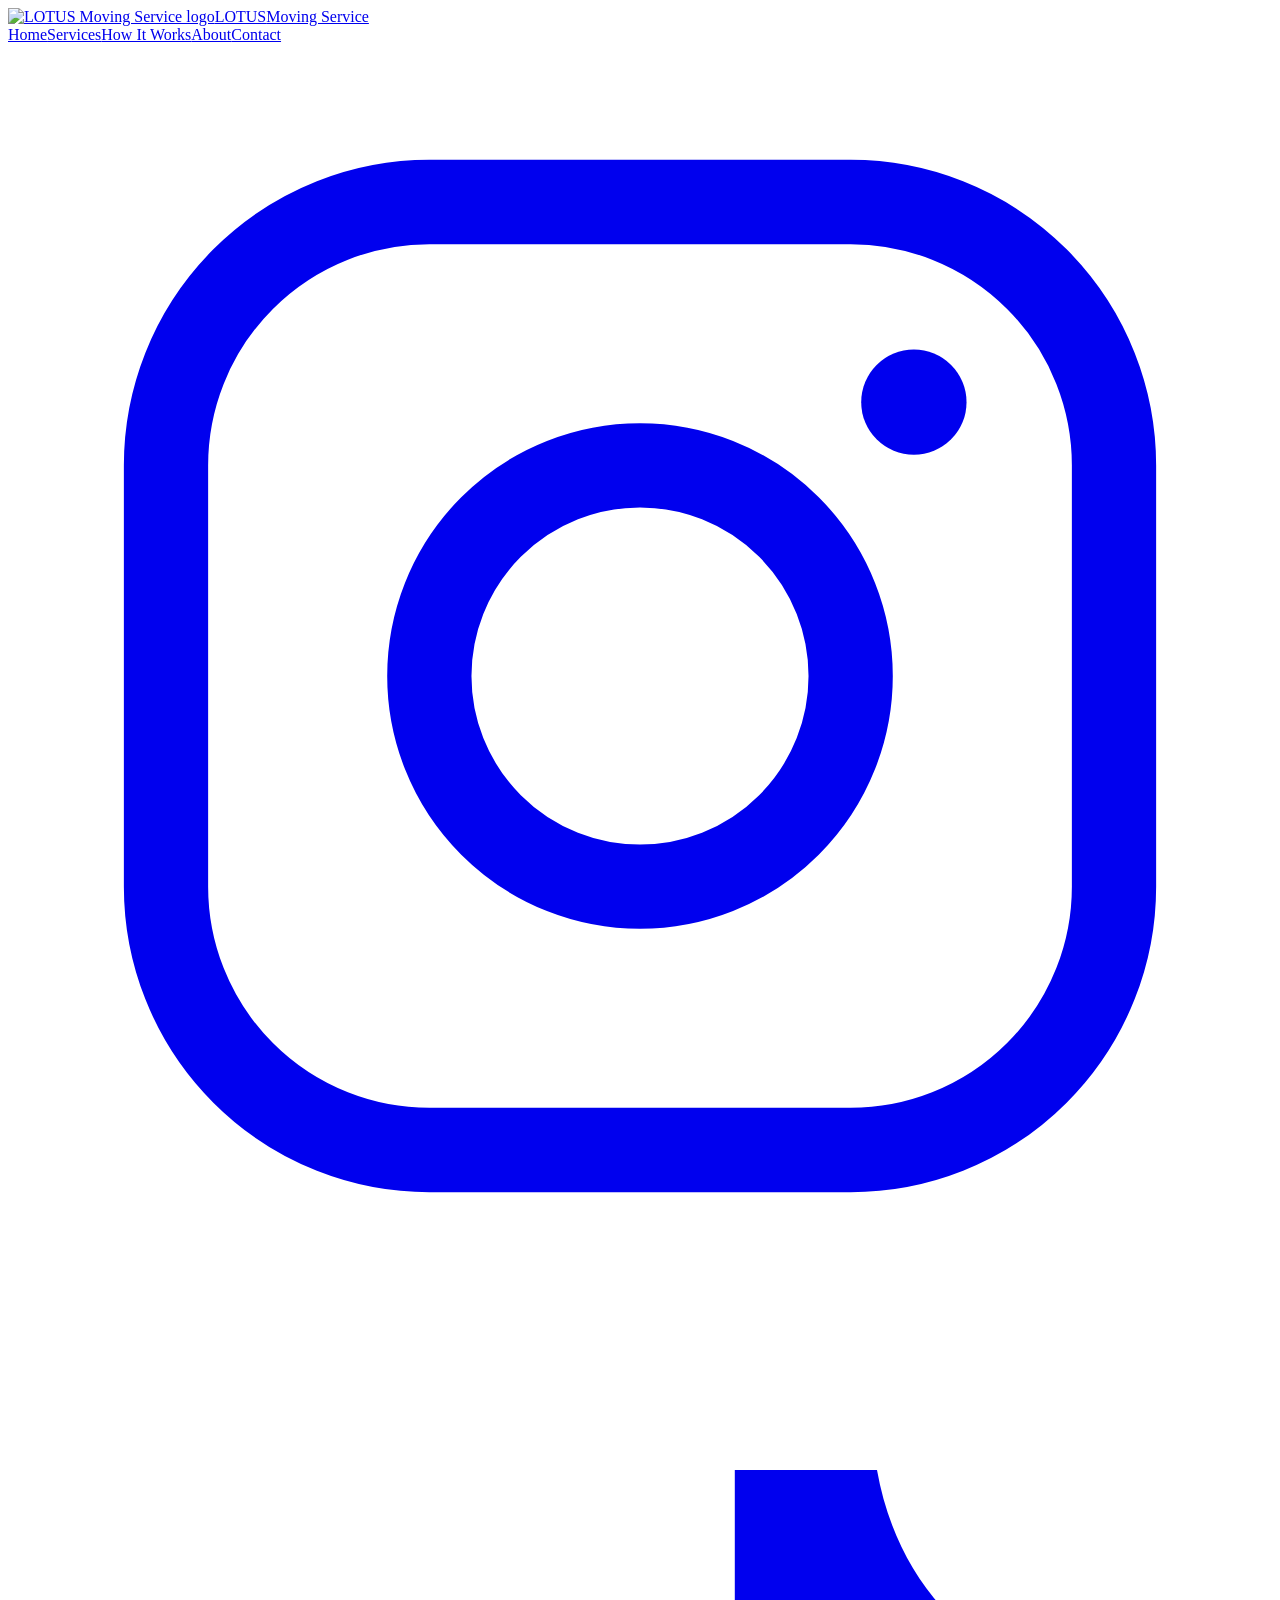
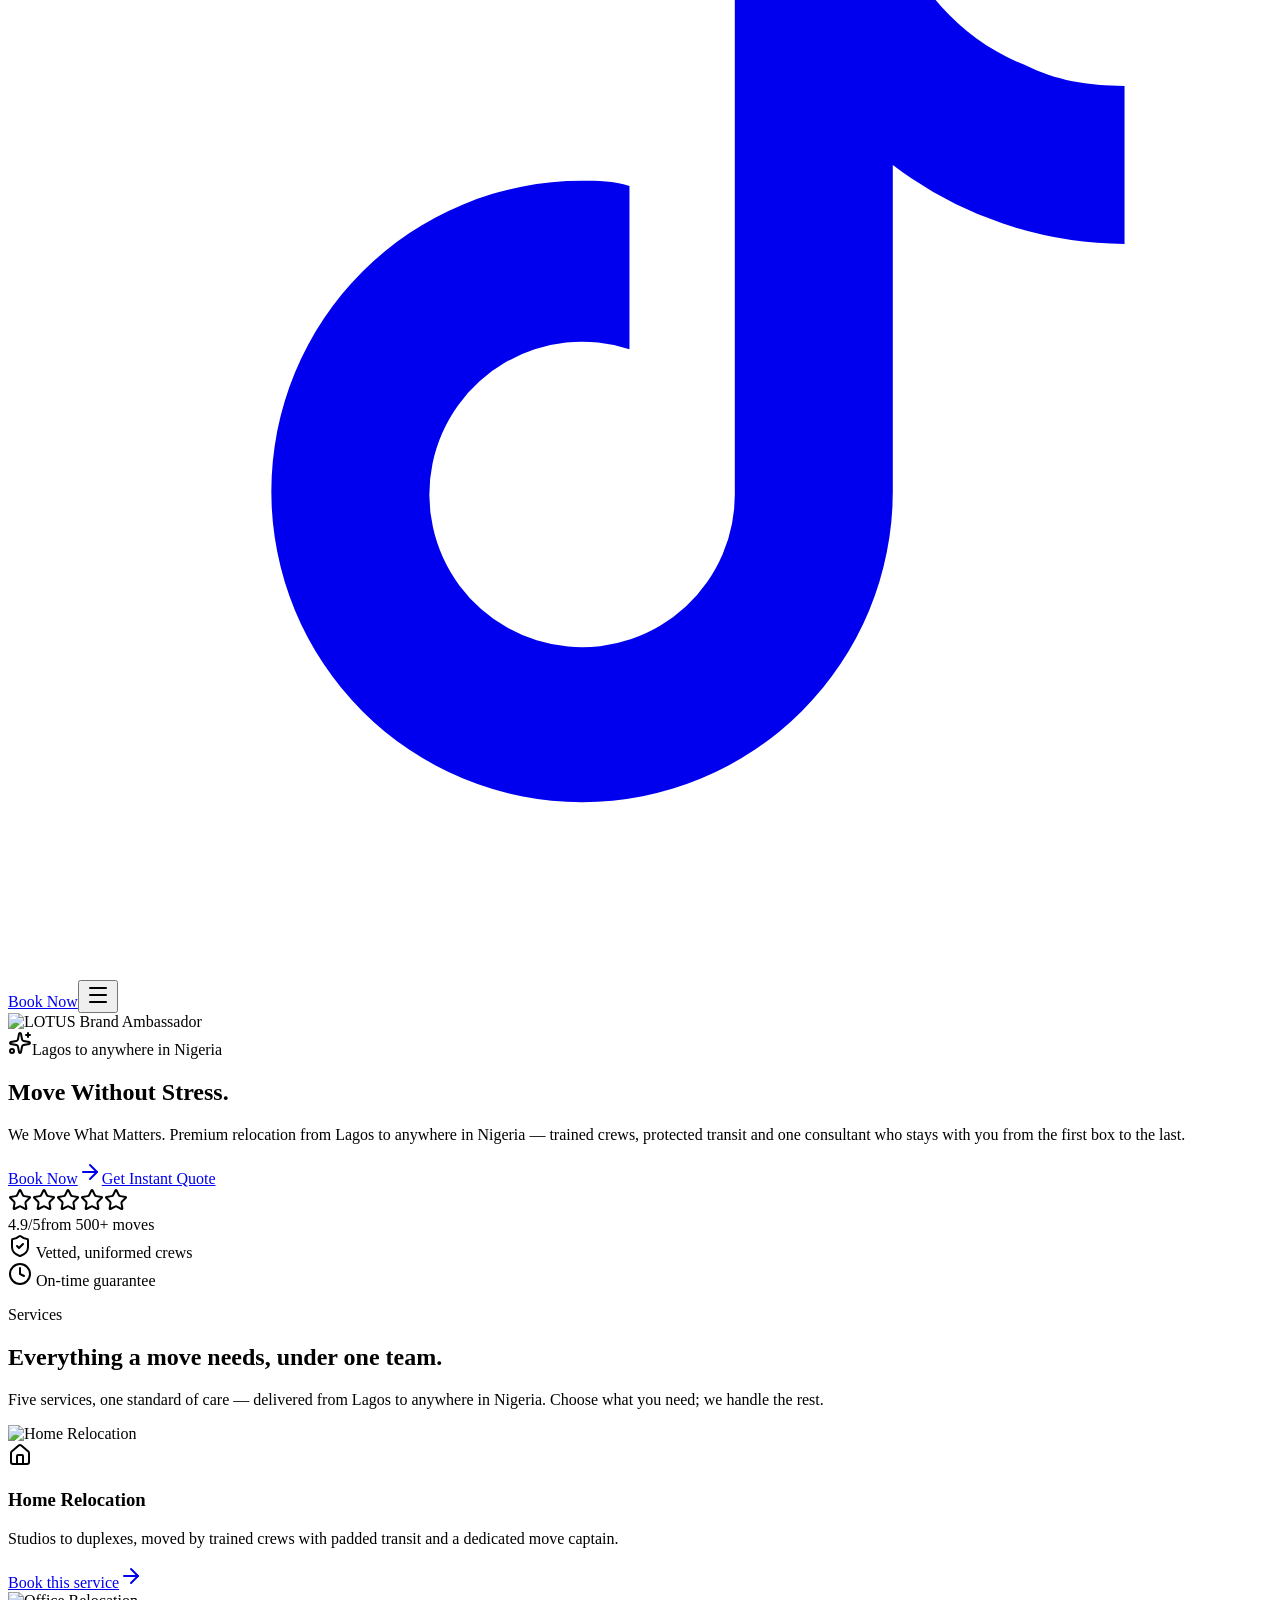
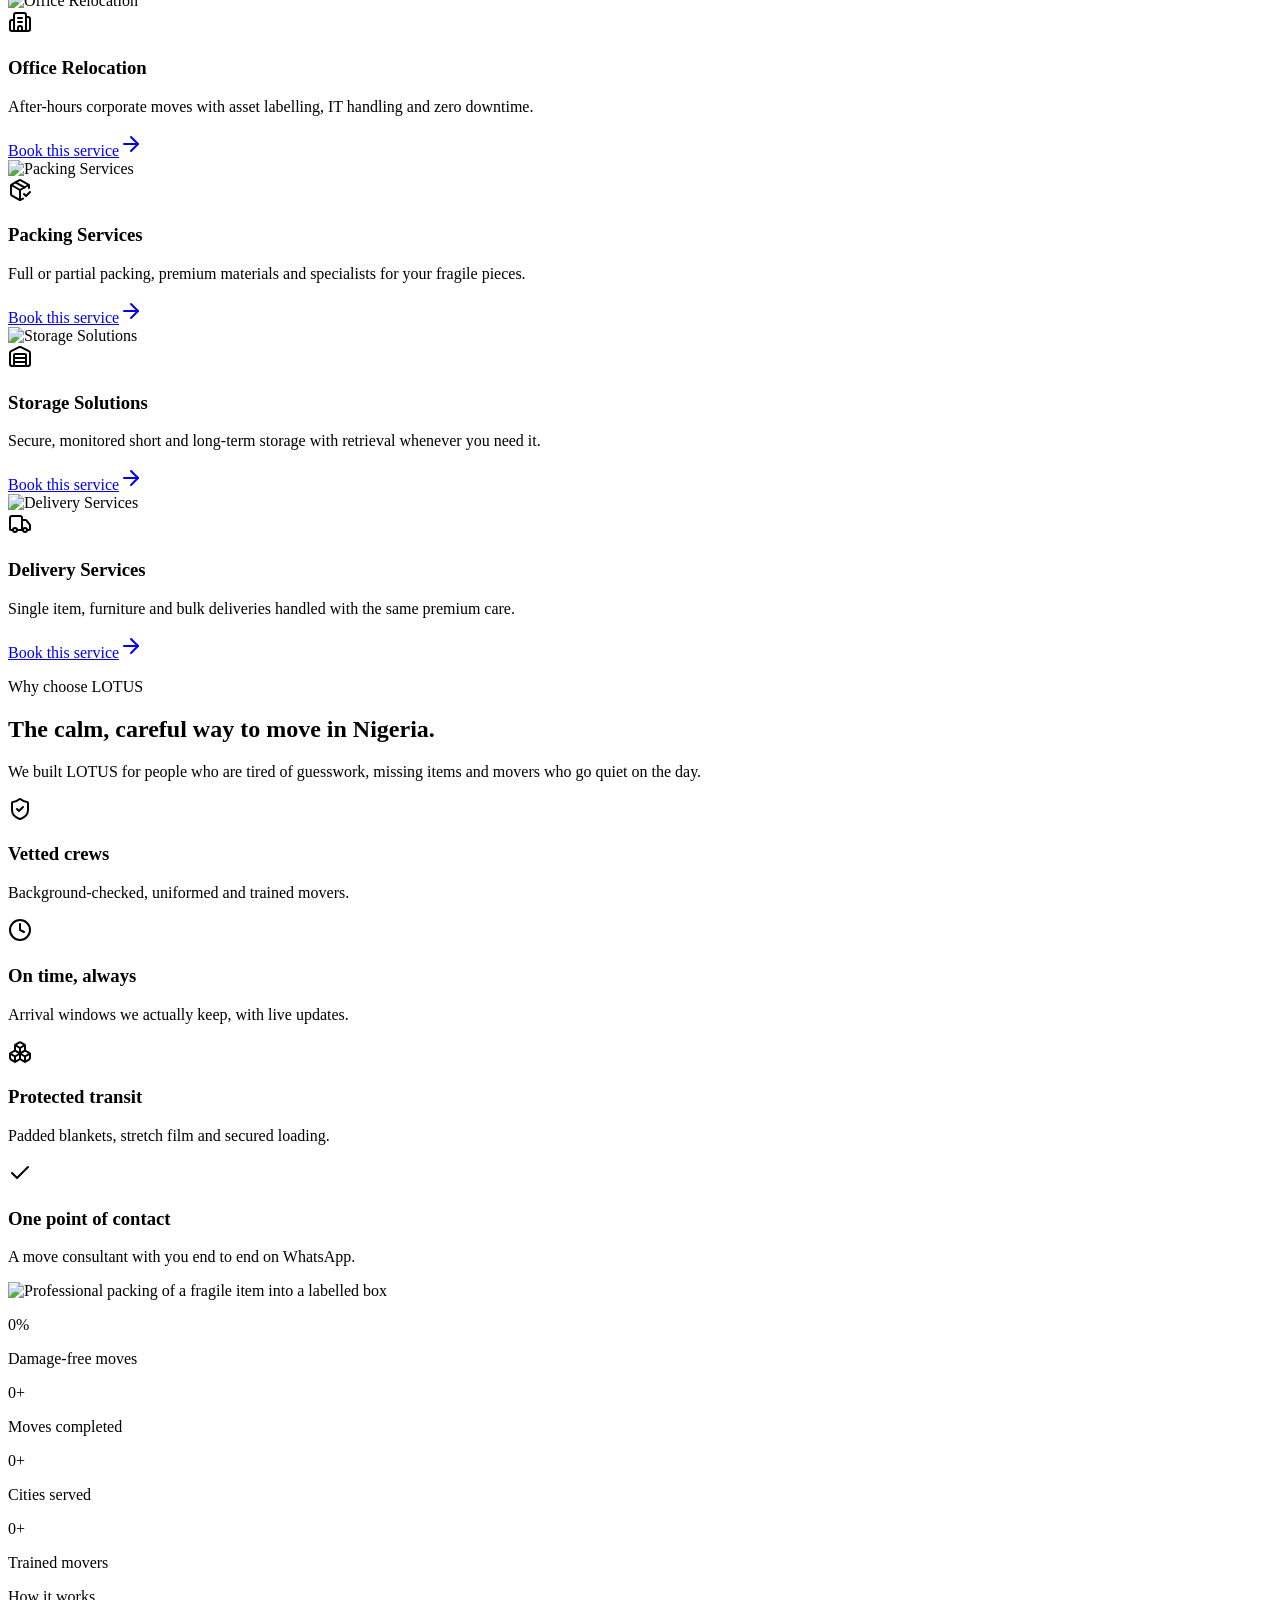
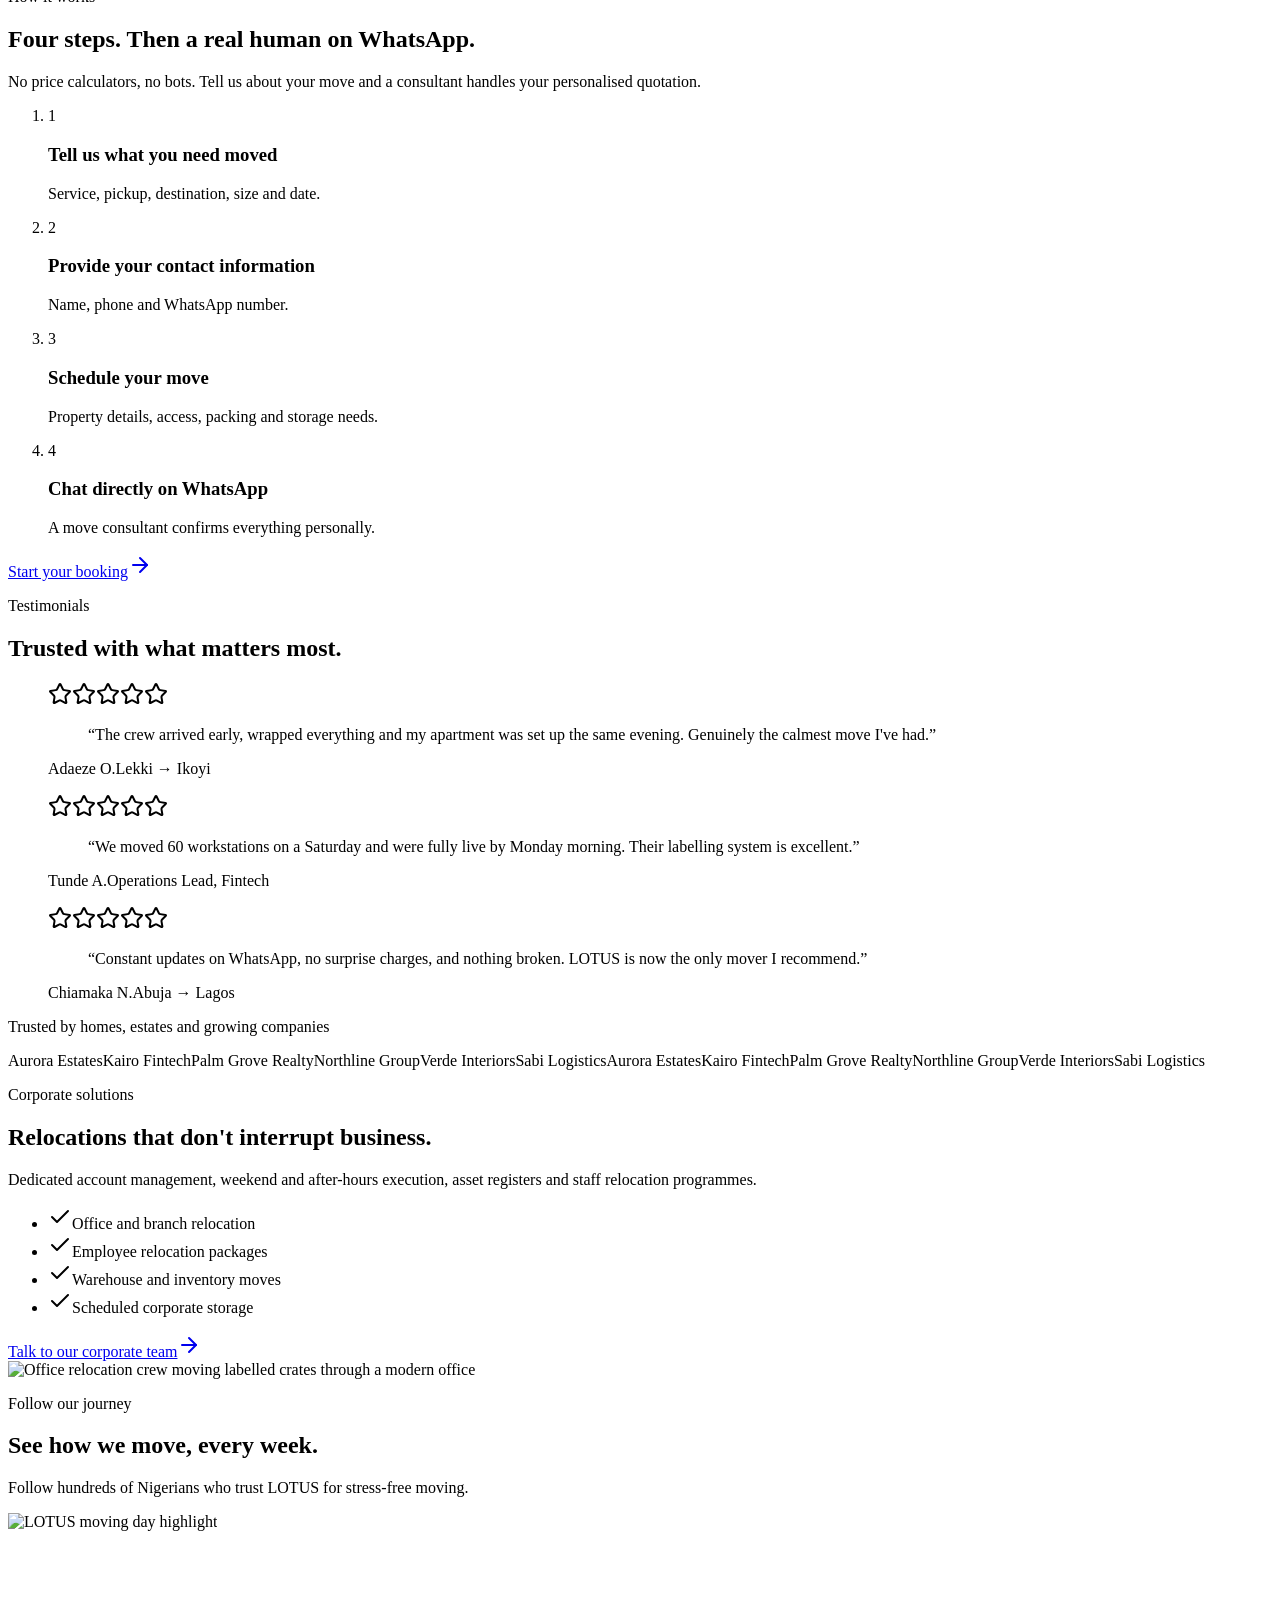
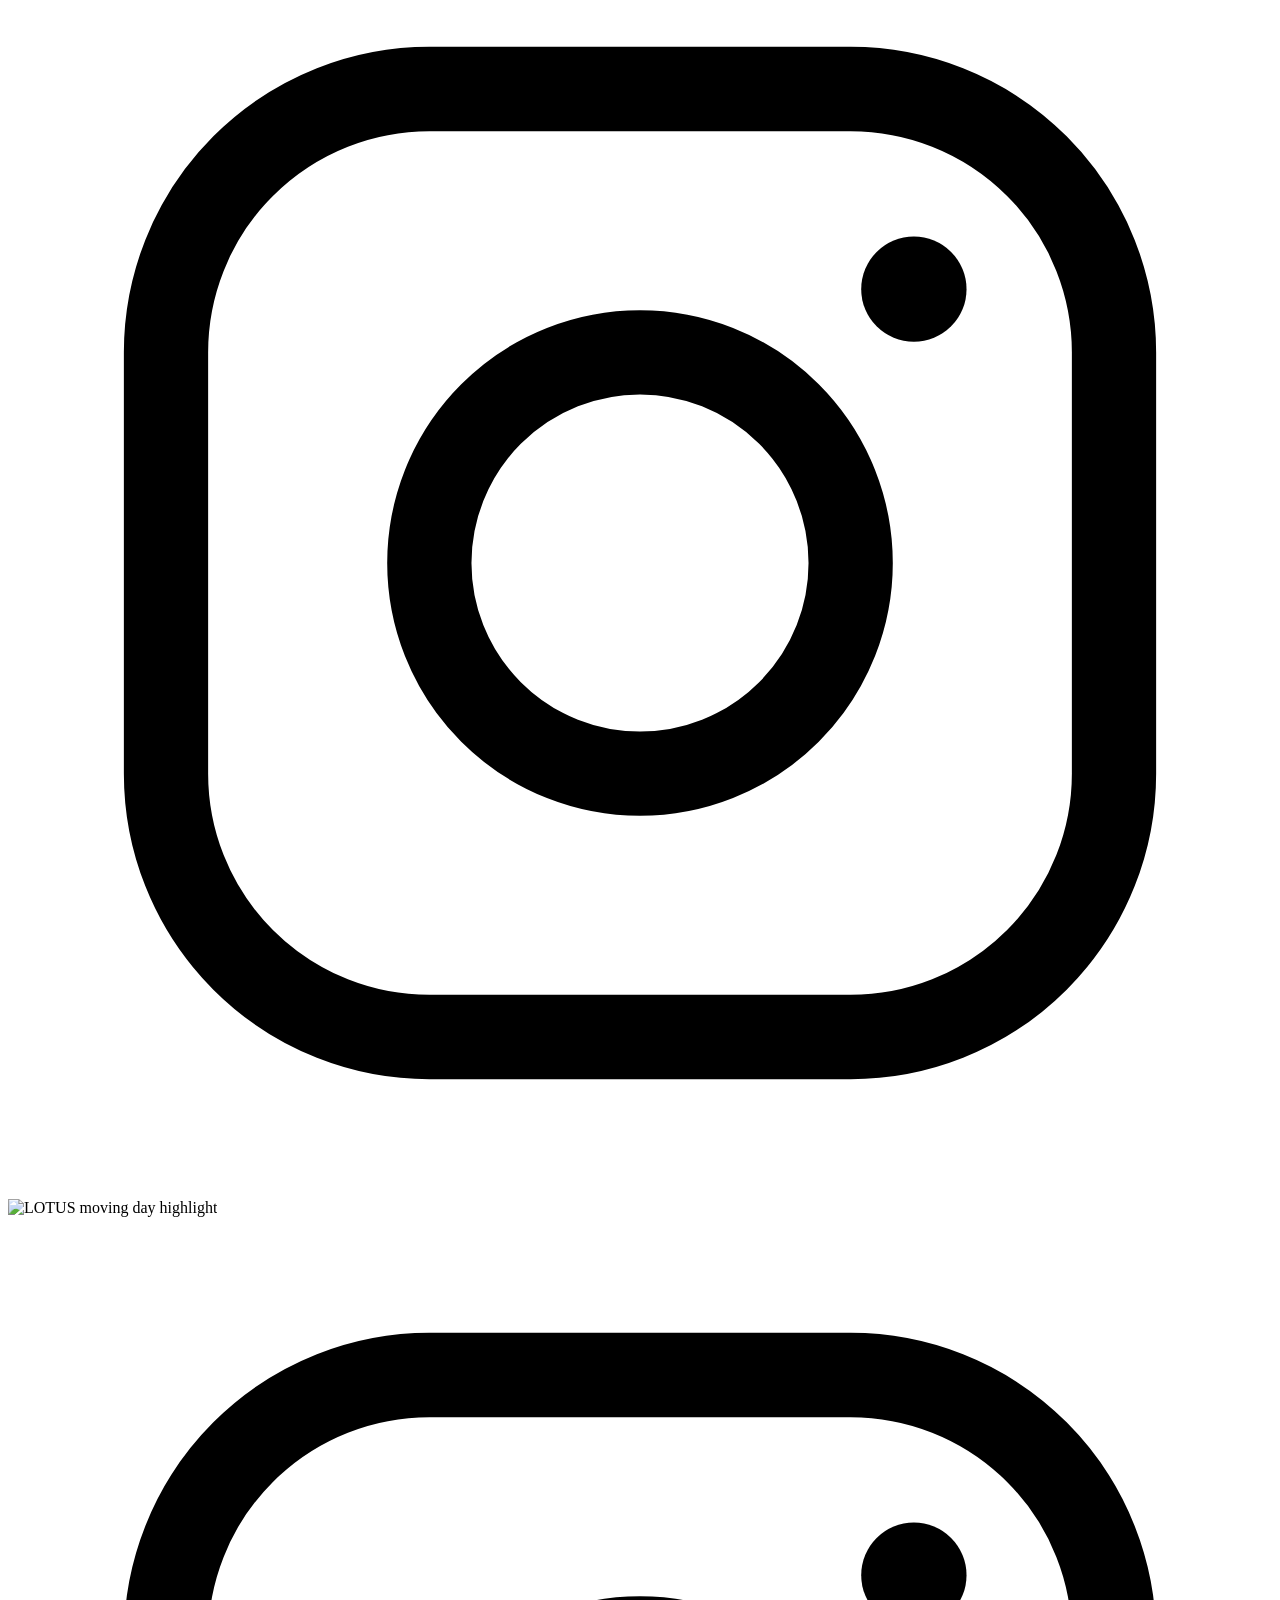
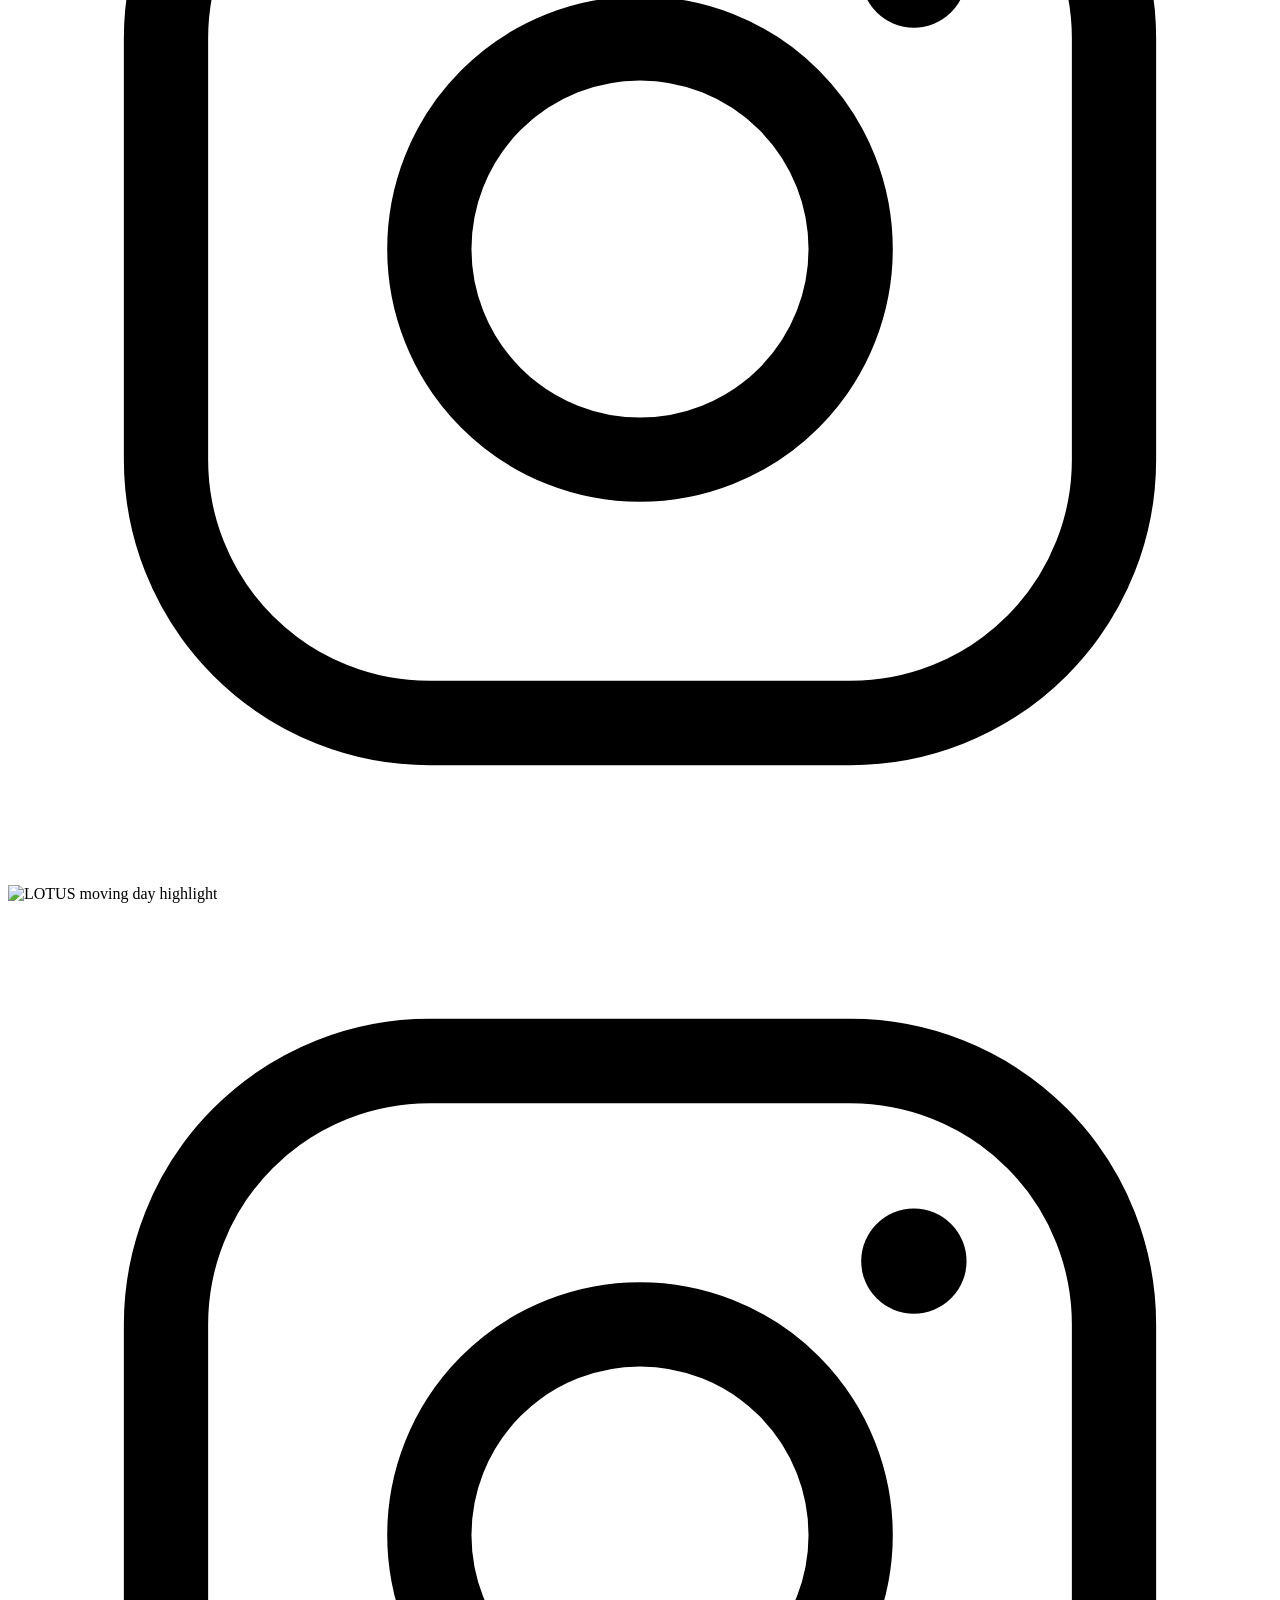
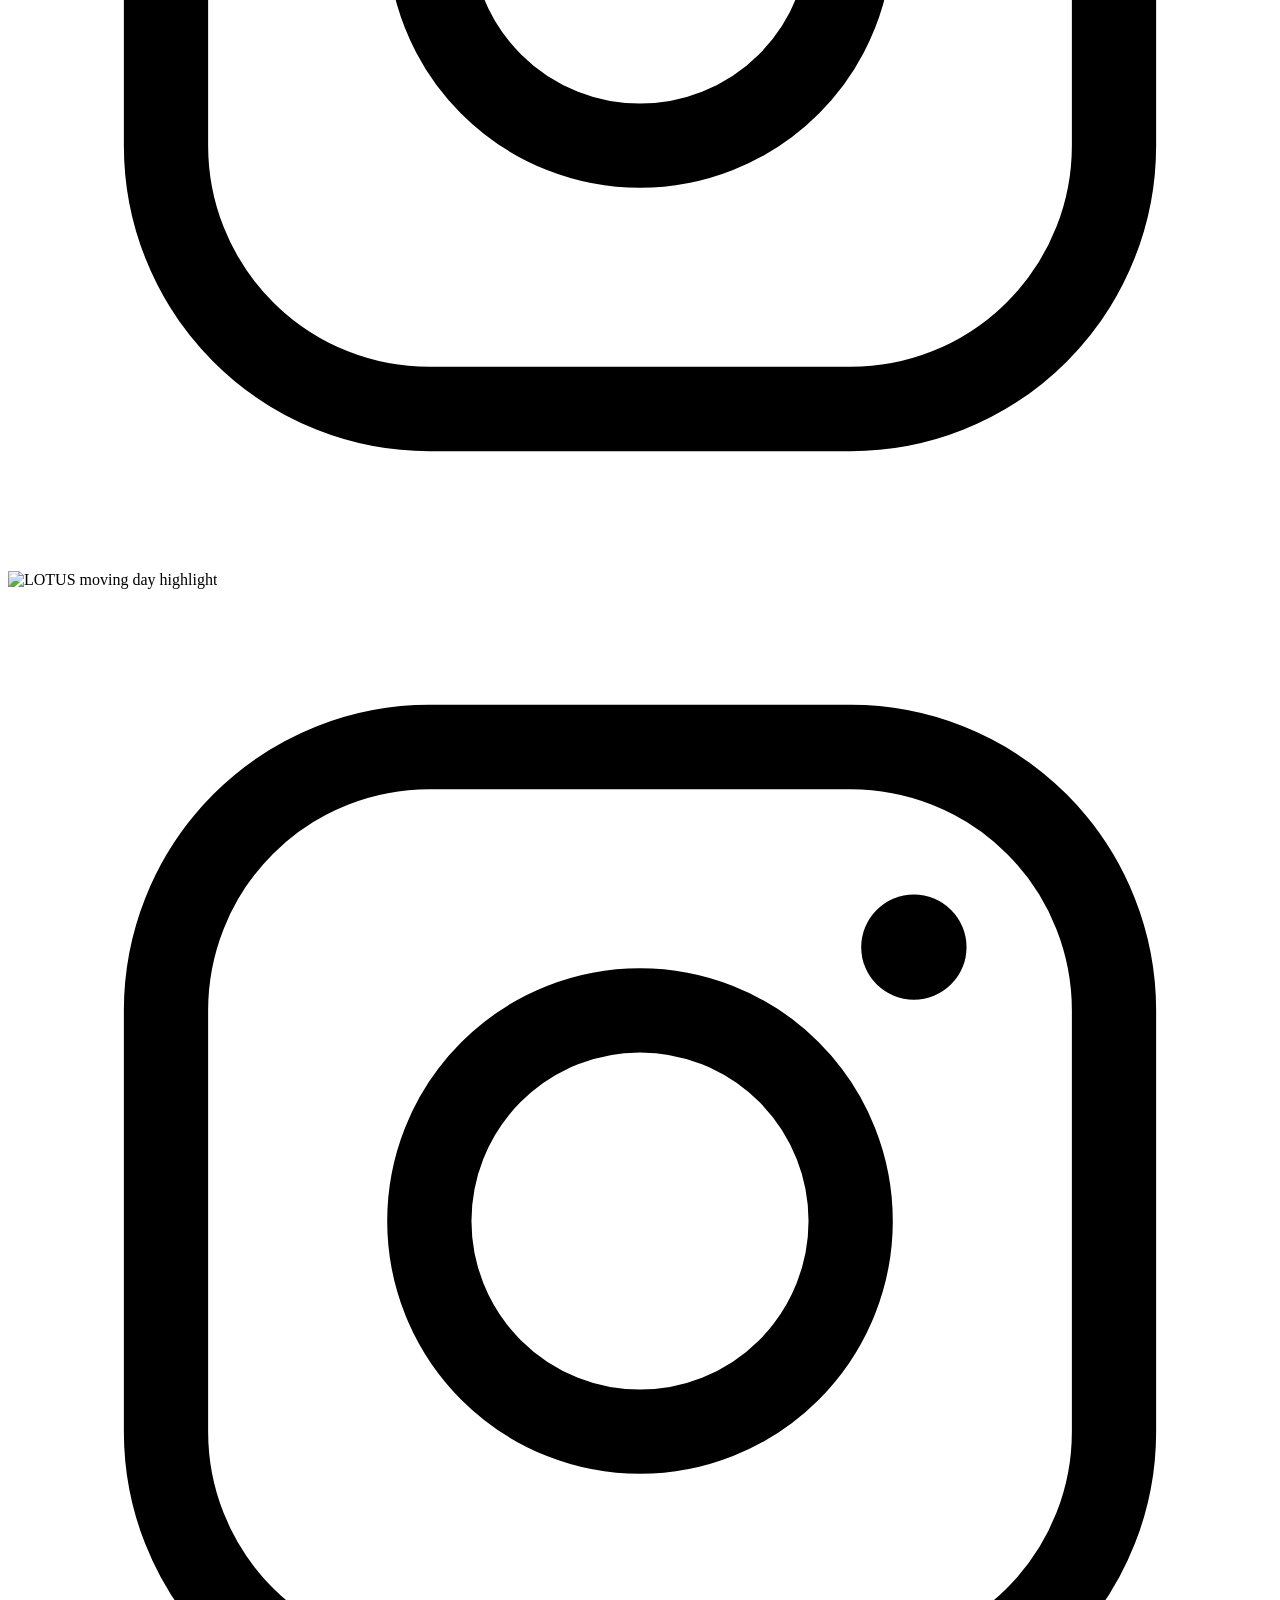
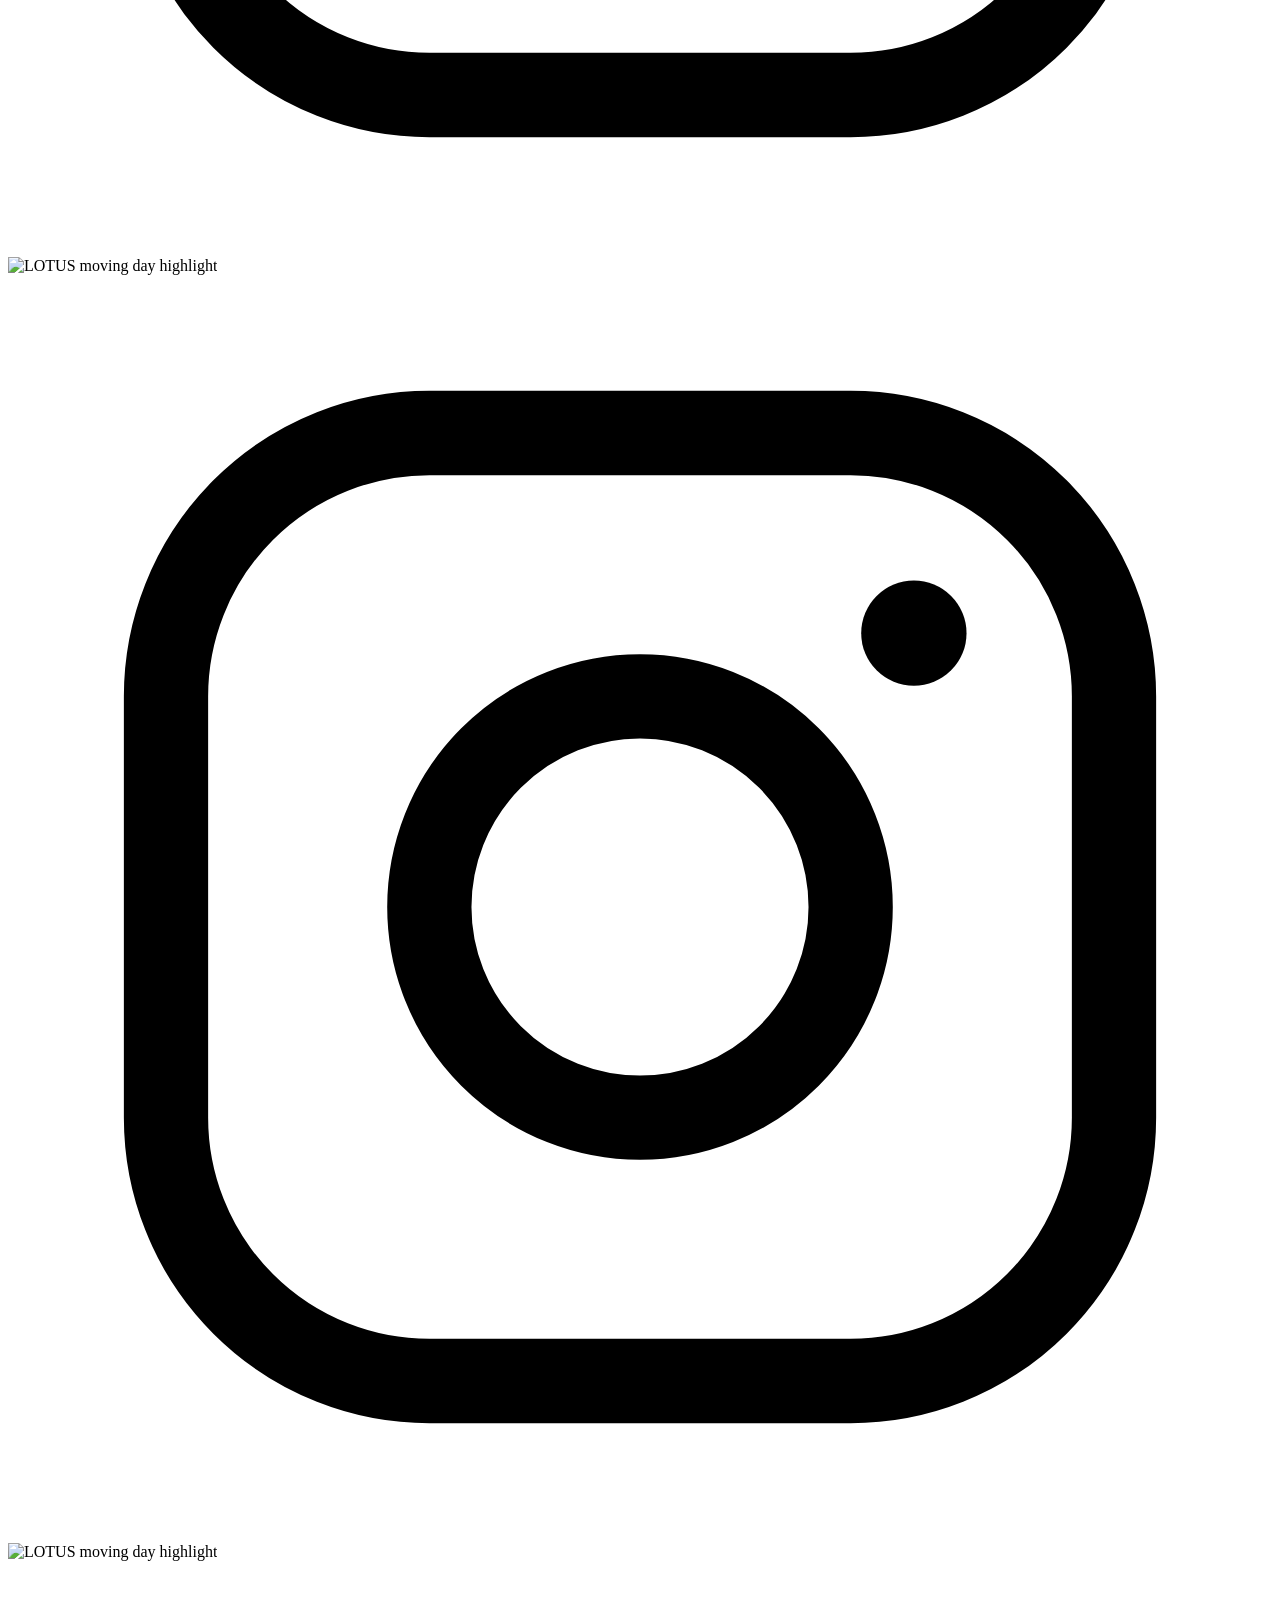
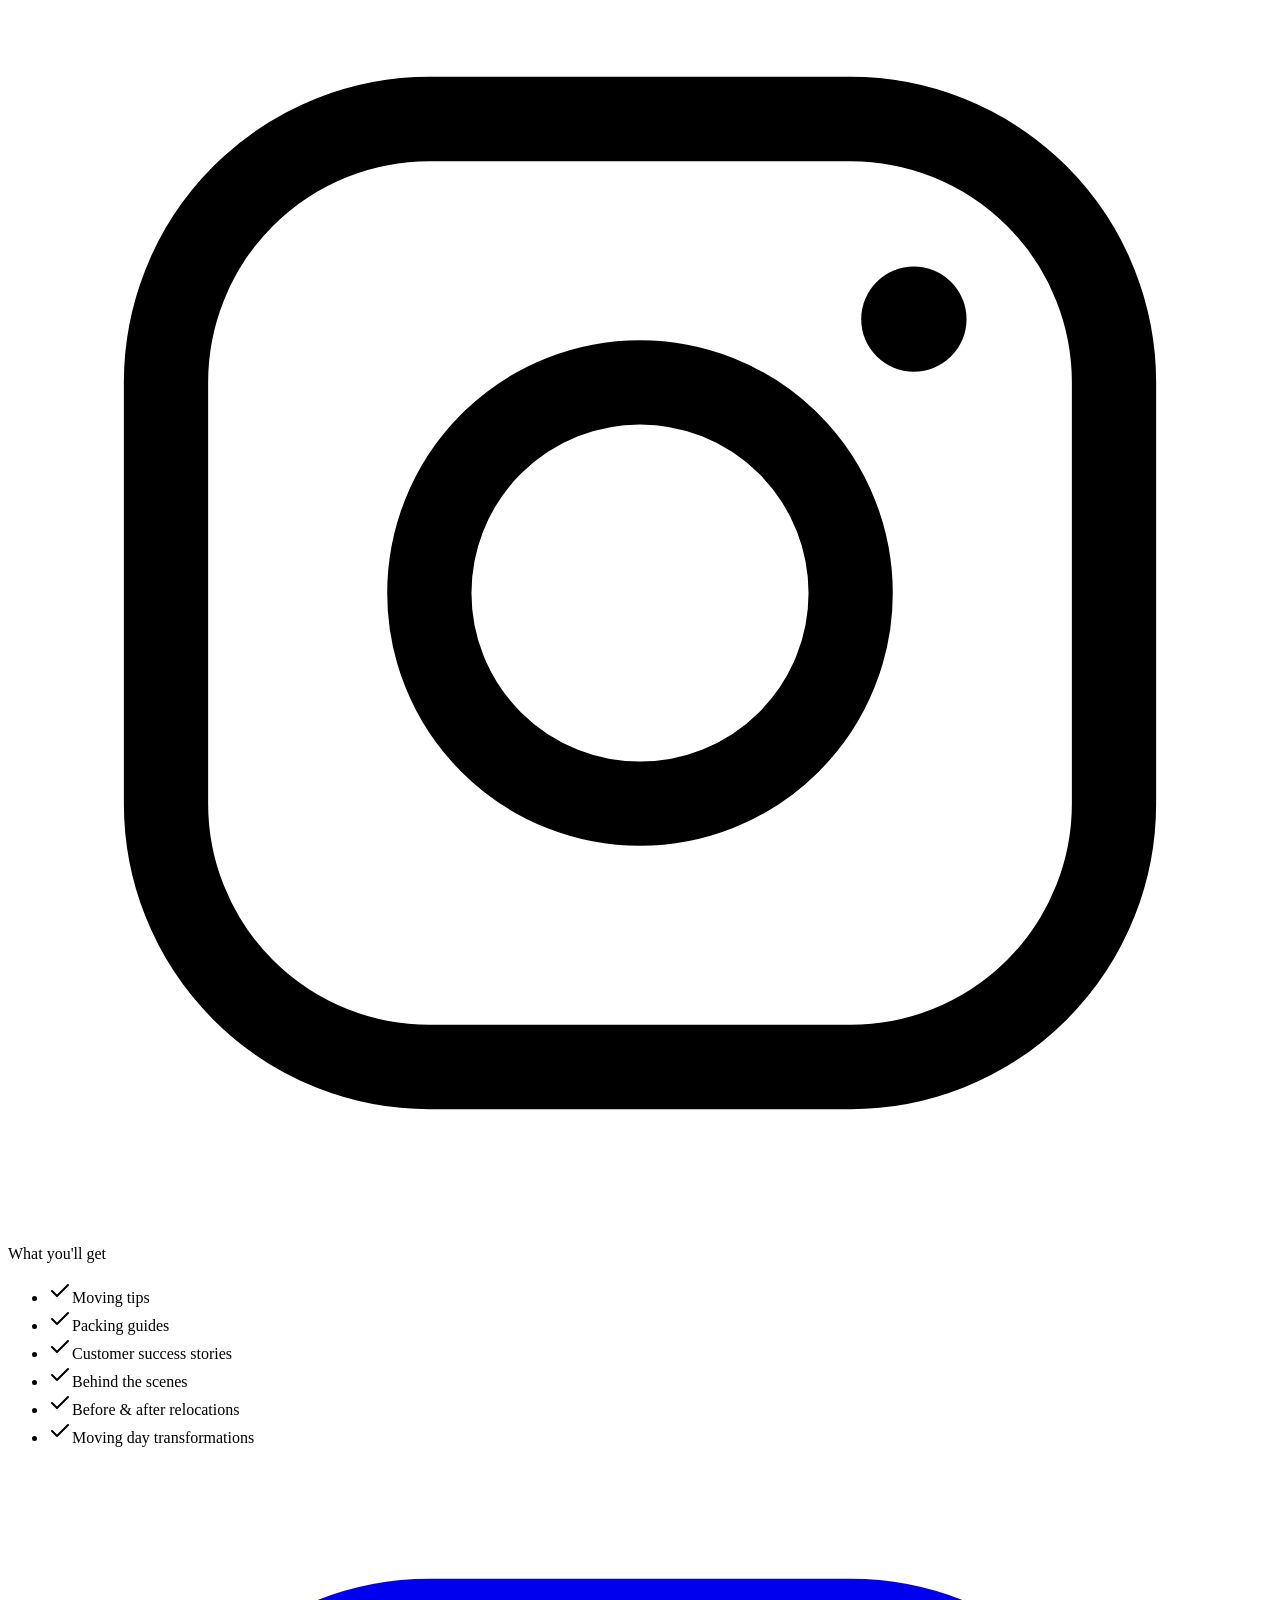
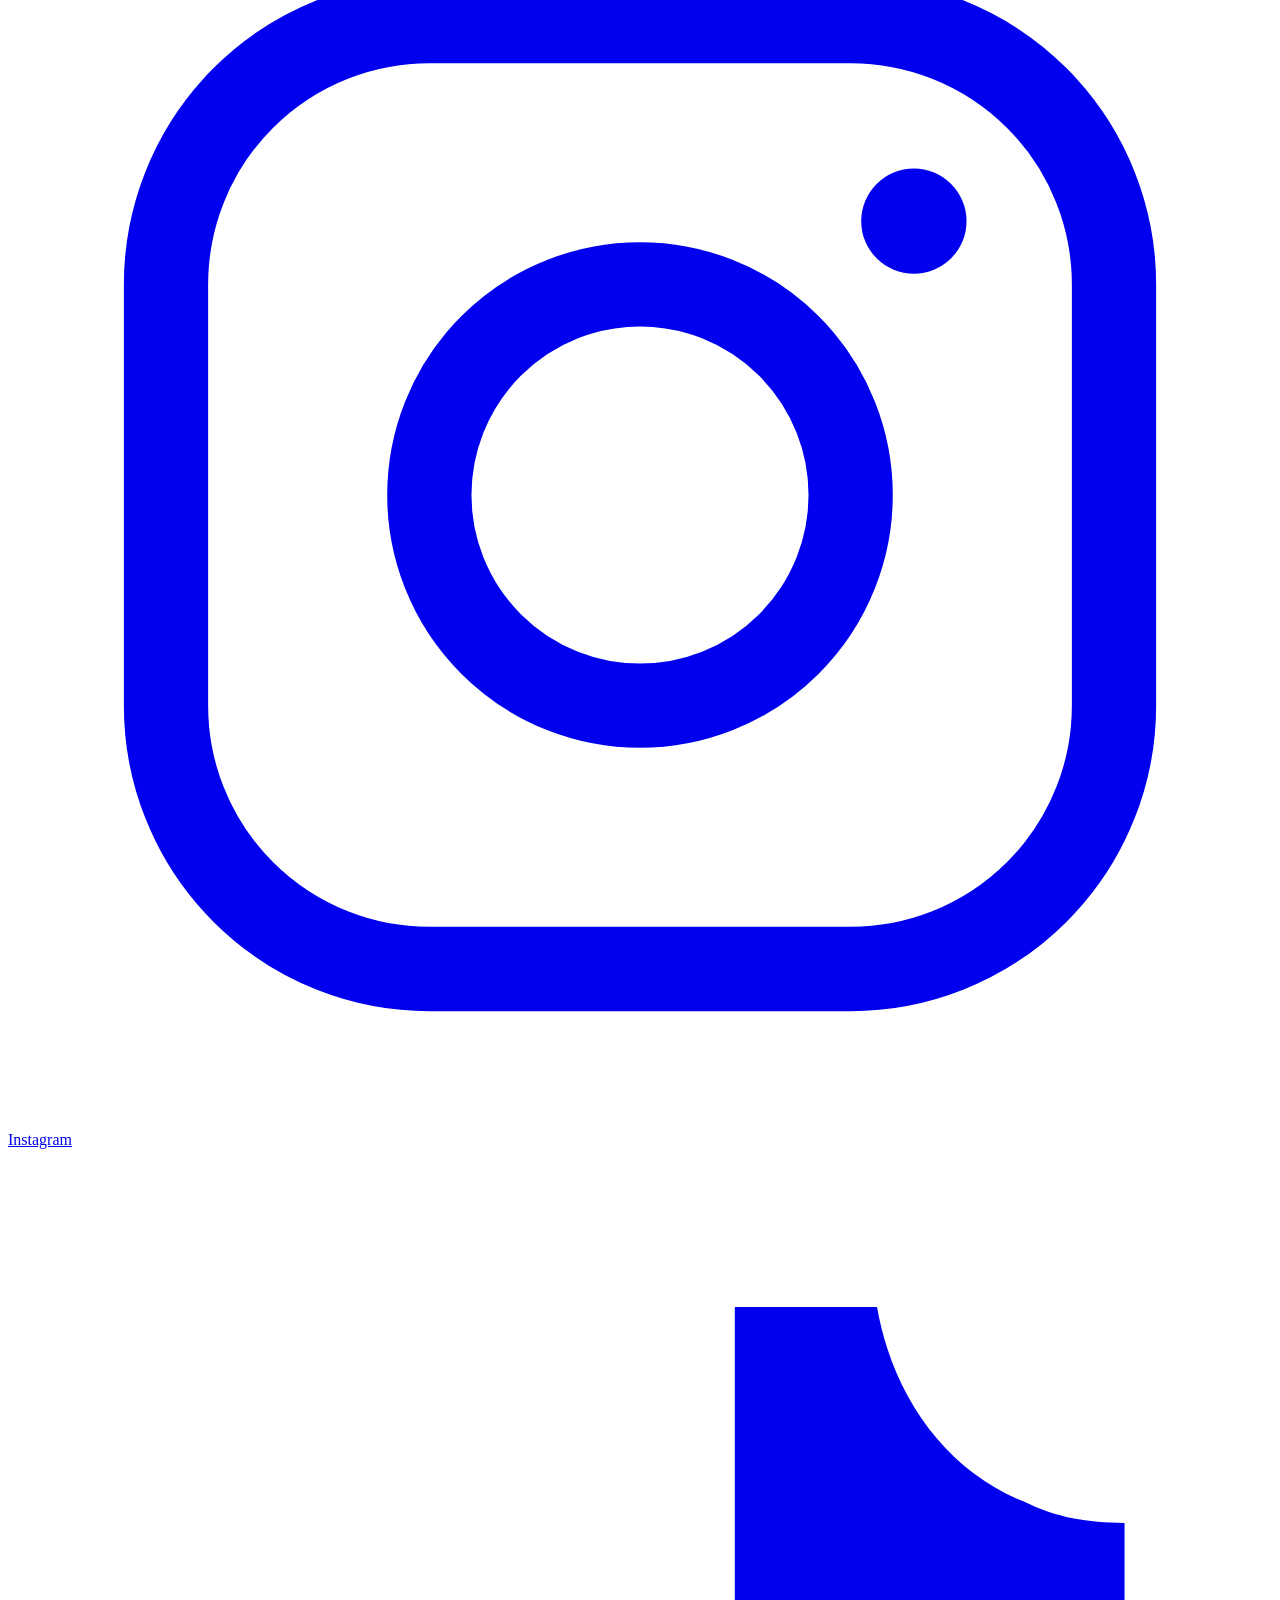
==== commit aa5db29f: "Refactor Lotus Moving site design: sky blue theme, WhatsApp routing, Ambassador hero image, correct " ====
--- a/.next/server/app/index.html
+++ b/.next/server/app/index.html
@@ -1 +1 @@
-<!DOCTYPE html><!--EVqW0vAfHbtpsQ8obA7Gr--><html lang="en"><head><meta charSet="utf-8"/><meta name="viewport" content="width=device-width, initial-scale=1"/><link rel="preload" as="image" href="/__l5e/assets-v1/93bb4376-fb78-4d11-af97-0b380ff79c22/lotus-logo.jpg"/><link rel="preload" as="image" href="/_next/static/media/hero-move.1c61216c.jpg"/><link rel="stylesheet" href="/_next/static/css/ee20da635f222d74.css" data-precedence="next"/><link rel="preload" as="script" fetchPriority="low" href="/_next/static/chunks/webpack-5823d68a070b4fd5.js"/><script src="/_next/static/chunks/4bd1b696-c023c6e3521b1417.js" async=""></script><script src="/_next/static/chunks/255-ce8c7c75002f810b.js" async=""></script><script src="/_next/static/chunks/main-app-b2a53dfcac118de0.js" async=""></script><script src="/_next/static/chunks/909-a5da60d248a1c133.js" async=""></script><script src="/_next/static/chunks/619-ba102abea3e3d0e4.js" async=""></script><script src="/_next/static/chunks/80-48dc8956e7c0076e.js" async=""></script><script src="/_next/static/chunks/961-d383e8a62b14ef8d.js" async=""></script><script src="/_next/static/chunks/app/layout-e45671580770ff04.js" async=""></script><script src="/_next/static/chunks/951-49e90b74c323ef9c.js" async=""></script><script src="/_next/static/chunks/app/page-a3a555016285ece3.js" async=""></script><link rel="preconnect" href="https://api.fontshare.com"/><link rel="preconnect" href="https://fonts.googleapis.com"/><link rel="preconnect" href="https://fonts.gstatic.com" crossorigin="anonymous"/><title>Lotus Moving | Professional Moving &amp; Relocation Services</title><meta name="description" content="Lotus Moving provides professional moving and relocation services including residential moving, commercial moving, office relocation, furniture moving, and packing and moving solutions."/><meta name="author" content="Lotus Moving"/><meta name="keywords" content="moving company, professional movers, moving services, house moving, residential moving, commercial moving, office relocation, furniture moving, packing and moving, relocation services"/><meta name="creator" content="Lotus Moving"/><meta name="publisher" content="Lotus Moving"/><meta name="robots" content="index, follow"/><meta property="og:title" content="Lotus Moving | Professional Moving &amp; Relocation Services"/><meta property="og:description" content="Lotus Moving provides professional moving and relocation services including residential moving, commercial moving, office relocation, furniture moving, and packing and moving solutions."/><meta property="og:url" content="https://lotusmoving.com"/><meta property="og:site_name" content="Lotus Moving"/><meta property="og:locale" content="en_US"/><meta property="og:image" content="https://pub-bb2e103a32db4e198524a2e9ed8f35b4.r2.dev/1ce3cecc-7bf2-4b35-9799-c980da7b9117/id-preview-35a8338e--819b5ab1-9f8b-4fcb-b1e1-759df6e70a3f.lovable.app-1785356708576.png"/><meta property="og:type" content="website"/><meta name="twitter:card" content="summary_large_image"/><meta name="twitter:title" content="Lotus Moving | Professional Moving &amp; Relocation Services"/><meta name="twitter:description" content="Lotus Moving provides professional moving and relocation services including residential moving, commercial moving, office relocation, furniture moving, and packing and moving solutions."/><meta name="twitter:image" content="https://pub-bb2e103a32db4e198524a2e9ed8f35b4.r2.dev/1ce3cecc-7bf2-4b35-9799-c980da7b9117/id-preview-35a8338e--819b5ab1-9f8b-4fcb-b1e1-759df6e70a3f.lovable.app-1785356708576.png"/><link rel="icon" href="/favicon.ico"/><link rel="apple-touch-icon" href="/favicon.ico"/><link rel="stylesheet" href="https://api.fontshare.com/v2/css?f[]=general-sans@500,600,700&amp;display=swap"/><link rel="stylesheet" href="https://fonts.googleapis.com/css2?family=Inter:wght@300;400;500;600&amp;family=Poppins:wght@500;600;700&amp;display=swap"/><script type="application/ld+json">{"@context":"https://schema.org","@type":"MovingCompany","name":"Lotus Moving","url":"https://lotusmoving.com","slogan":"We Move What Matters.","telephone":"+2348137912310","areaServed":"Nigeria","address":{"@type":"PostalAddress","addressLocality":"Lagos","addressCountry":"NG"},"sameAs":["https://instagram.com/LOTUS_MOVING_SERVICES","https://www.tiktok.com/@lotusmovingservices"]}</script><script src="/_next/static/chunks/polyfills-42372ed130431b0a.js" noModule=""></script></head><body><div hidden=""><!--$--><!--/$--></div><div class="flex min-h-screen flex-col bg-background"><header class="fixed inset-x-0 top-0 z-50 transition-all duration-500 border-b border-transparent"><div class="container-lotus grid grid-cols-[minmax(0,1fr)_auto] items-center gap-4 py-3 lg:py-4"><a class="flex min-w-0 items-center gap-3" aria-label="LOTUS Moving Service home" href="/"><span class="grid h-11 w-11 shrink-0 place-items-center overflow-hidden rounded-full bg-white ring-1 ring-border"><img src="/__l5e/assets-v1/93bb4376-fb78-4d11-af97-0b380ff79c22/lotus-logo.jpg" alt="LOTUS Moving Service logo" width="44" height="44" class="h-full w-full scale-[1.04] object-contain"/></span><span class="min-w-0"><span class="block truncate font-display text-lg font-bold tracking-tight transition-colors text-primary-foreground">LOTUS</span><span class="block truncate text-[10px] font-medium uppercase tracking-[0.22em] transition-colors text-primary-foreground/70">Moving Service</span></span></a><div class="flex items-center gap-1 lg:gap-2"><nav class="hidden items-center gap-1 lg:flex"><a class="rounded-full px-3.5 py-2 text-sm font-medium transition-colors text-primary-foreground/80 hover:bg-white/10 hover:text-primary-foreground" href="/">Home</a><a class="rounded-full px-3.5 py-2 text-sm font-medium transition-colors text-primary-foreground/80 hover:bg-white/10 hover:text-primary-foreground" href="/services">Services</a><a class="rounded-full px-3.5 py-2 text-sm font-medium transition-colors text-primary-foreground/80 hover:bg-white/10 hover:text-primary-foreground" href="/how-it-works">How It Works</a><a class="rounded-full px-3.5 py-2 text-sm font-medium transition-colors text-primary-foreground/80 hover:bg-white/10 hover:text-primary-foreground" href="/drivers">Drivers</a><a class="rounded-full px-3.5 py-2 text-sm font-medium transition-colors text-primary-foreground/80 hover:bg-white/10 hover:text-primary-foreground" href="/about">About</a><a class="rounded-full px-3.5 py-2 text-sm font-medium transition-colors text-primary-foreground/80 hover:bg-white/10 hover:text-primary-foreground" href="/blog">Blog</a><a class="rounded-full px-3.5 py-2 text-sm font-medium transition-colors text-primary-foreground/80 hover:bg-white/10 hover:text-primary-foreground" href="/contact">Contact</a></nav><div class="hidden items-center gap-1 pl-1 lg:flex"><a href="https://instagram.com/LOTUS_MOVING_SERVICES" target="_blank" rel="noreferrer" aria-label="LOTUS on Instagram" class="inline-flex h-9 w-9 items-center justify-center rounded-full transition-all duration-300 hover:-translate-y-0.5 text-primary-foreground/80 hover:bg-white/10 hover:text-primary-foreground"><svg viewBox="0 0 24 24" fill="none" stroke="currentColor" stroke-width="1.6" class="h-4.5 w-4.5"><rect x="3" y="3" width="18" height="18" rx="5"></rect><circle cx="12" cy="12" r="4"></circle><circle cx="17.2" cy="6.8" r="1" fill="currentColor" stroke="none"></circle></svg></a><a href="https://www.tiktok.com/@lotusmovingservices" target="_blank" rel="noreferrer" aria-label="LOTUS on TikTok" class="inline-flex h-9 w-9 items-center justify-center rounded-full transition-all duration-300 hover:-translate-y-0.5 text-primary-foreground/80 hover:bg-white/10 hover:text-primary-foreground"><svg viewBox="0 0 24 24" fill="currentColor" class="h-4.5 w-4.5"><path d="M16.5 3c.3 1.7 1.3 3.1 2.8 3.7.6.3 1.2.4 1.9.4v3a7.3 7.3 0 0 1-4.4-1.5v6.2a5.9 5.9 0 1 1-5.9-5.9c.3 0 .6 0 .9.1v3.1a2.9 2.9 0 1 0 2 2.7V3h2.7Z"></path></svg></a></div><a class="ml-1 hidden rounded-full bg-primary px-5 py-2.5 text-sm font-semibold text-primary-foreground shadow-soft transition-all duration-300 hover:-translate-y-0.5 hover:bg-accent sm:inline-flex" href="/book">Book Now</a><button type="button" aria-label="Open menu" aria-expanded="false" class="inline-flex h-10 w-10 shrink-0 items-center justify-center rounded-full transition-colors lg:hidden text-primary-foreground hover:bg-white/10"><svg xmlns="http://www.w3.org/2000/svg" width="24" height="24" viewBox="0 0 24 24" fill="none" stroke="currentColor" stroke-width="2" stroke-linecap="round" stroke-linejoin="round" class="lucide lucide-menu h-5 w-5" aria-hidden="true"><path d="M4 5h16"></path><path d="M4 12h16"></path><path d="M4 19h16"></path></svg></button></div></div></header><main class="flex-1"><section class="relative isolate min-h-[92vh] overflow-hidden"><img src="/_next/static/media/hero-move.1c61216c.jpg" alt="LOTUS movers loading a wrapped sofa into a green truck for a Nigerian family" width="1600" height="1200" class="absolute inset-0 h-full w-full scale-105 object-cover"/><div class="absolute inset-0 bg-gradient-to-r from-[oklch(0.24_0.05_166/0.92)] via-[oklch(0.24_0.05_166/0.7)] to-[oklch(0.24_0.05_166/0.25)]"></div><div class="container-lotus relative flex min-h-[92vh] flex-col justify-center py-32"><div style="transition-delay:0ms" class="reveal max-w-2xl"><span class="glass-dark inline-flex items-center gap-2 rounded-full px-4 py-2 text-xs font-medium uppercase tracking-[0.18em] text-primary-foreground"><svg xmlns="http://www.w3.org/2000/svg" width="24" height="24" viewBox="0 0 24 24" fill="none" stroke="currentColor" stroke-width="2" stroke-linecap="round" stroke-linejoin="round" class="lucide lucide-sparkles h-3.5 w-3.5 text-gold" aria-hidden="true"><path d="M11.017 2.814a1 1 0 0 1 1.966 0l1.051 5.558a2 2 0 0 0 1.594 1.594l5.558 1.051a1 1 0 0 1 0 1.966l-5.558 1.051a2 2 0 0 0-1.594 1.594l-1.051 5.558a1 1 0 0 1-1.966 0l-1.051-5.558a2 2 0 0 0-1.594-1.594l-5.558-1.051a1 1 0 0 1 0-1.966l5.558-1.051a2 2 0 0 0 1.594-1.594z"></path><path d="M20 2v4"></path><path d="M22 4h-4"></path><circle cx="4" cy="20" r="2"></circle></svg>Lagos to anywhere in Nigeria</span><h1 class="mt-7 font-display text-5xl font-bold leading-[1.02] text-primary-foreground sm:text-6xl lg:text-7xl">Move Without <span class="text-gold-gradient">Stress.</span></h1><p class="mt-5 max-w-xl text-lg leading-relaxed text-primary-foreground/80 sm:text-xl">We Move What Matters.<!-- --> Premium relocation from Lagos to anywhere in Nigeria — trained crews, protected transit and one consultant who stays with you from the first box to the last.</p><div class="mt-9 flex flex-wrap gap-3"><a class="group inline-flex items-center gap-2 rounded-full bg-primary-foreground px-7 py-4 text-sm font-semibold text-forest shadow-lift transition-all duration-300 hover:-translate-y-1" href="/book">Book Now<svg xmlns="http://www.w3.org/2000/svg" width="24" height="24" viewBox="0 0 24 24" fill="none" stroke="currentColor" stroke-width="2" stroke-linecap="round" stroke-linejoin="round" class="lucide lucide-arrow-right h-4 w-4 transition-transform group-hover:translate-x-1" aria-hidden="true"><path d="M5 12h14"></path><path d="m12 5 7 7-7 7"></path></svg></a><a class="inline-flex items-center gap-2 rounded-full border border-white/30 px-7 py-4 text-sm font-semibold text-primary-foreground transition-all duration-300 hover:-translate-y-1 hover:border-gold hover:text-gold" href="/book">Get Instant Quote</a></div></div><div style="transition-delay:220ms" class="reveal mt-14"><div class="glass-dark float-slow inline-flex max-w-full flex-wrap items-center gap-x-8 gap-y-4 rounded-3xl px-6 py-5"><div class="flex items-center gap-2 text-primary-foreground"><div class="flex"><svg xmlns="http://www.w3.org/2000/svg" width="24" height="24" viewBox="0 0 24 24" fill="none" stroke="currentColor" stroke-width="2" stroke-linecap="round" stroke-linejoin="round" class="lucide lucide-star h-4 w-4 fill-gold text-gold" aria-hidden="true"><path d="M11.525 2.295a.53.53 0 0 1 .95 0l2.31 4.679a2.123 2.123 0 0 0 1.595 1.16l5.166.756a.53.53 0 0 1 .294.904l-3.736 3.638a2.123 2.123 0 0 0-.611 1.878l.882 5.14a.53.53 0 0 1-.771.56l-4.618-2.428a2.122 2.122 0 0 0-1.973 0L6.396 21.01a.53.53 0 0 1-.77-.56l.881-5.139a2.122 2.122 0 0 0-.611-1.879L2.16 9.795a.53.53 0 0 1 .294-.906l5.165-.755a2.122 2.122 0 0 0 1.597-1.16z"></path></svg><svg xmlns="http://www.w3.org/2000/svg" width="24" height="24" viewBox="0 0 24 24" fill="none" stroke="currentColor" stroke-width="2" stroke-linecap="round" stroke-linejoin="round" class="lucide lucide-star h-4 w-4 fill-gold text-gold" aria-hidden="true"><path d="M11.525 2.295a.53.53 0 0 1 .95 0l2.31 4.679a2.123 2.123 0 0 0 1.595 1.16l5.166.756a.53.53 0 0 1 .294.904l-3.736 3.638a2.123 2.123 0 0 0-.611 1.878l.882 5.14a.53.53 0 0 1-.771.56l-4.618-2.428a2.122 2.122 0 0 0-1.973 0L6.396 21.01a.53.53 0 0 1-.77-.56l.881-5.139a2.122 2.122 0 0 0-.611-1.879L2.16 9.795a.53.53 0 0 1 .294-.906l5.165-.755a2.122 2.122 0 0 0 1.597-1.16z"></path></svg><svg xmlns="http://www.w3.org/2000/svg" width="24" height="24" viewBox="0 0 24 24" fill="none" stroke="currentColor" stroke-width="2" stroke-linecap="round" stroke-linejoin="round" class="lucide lucide-star h-4 w-4 fill-gold text-gold" aria-hidden="true"><path d="M11.525 2.295a.53.53 0 0 1 .95 0l2.31 4.679a2.123 2.123 0 0 0 1.595 1.16l5.166.756a.53.53 0 0 1 .294.904l-3.736 3.638a2.123 2.123 0 0 0-.611 1.878l.882 5.14a.53.53 0 0 1-.771.56l-4.618-2.428a2.122 2.122 0 0 0-1.973 0L6.396 21.01a.53.53 0 0 1-.77-.56l.881-5.139a2.122 2.122 0 0 0-.611-1.879L2.16 9.795a.53.53 0 0 1 .294-.906l5.165-.755a2.122 2.122 0 0 0 1.597-1.16z"></path></svg><svg xmlns="http://www.w3.org/2000/svg" width="24" height="24" viewBox="0 0 24 24" fill="none" stroke="currentColor" stroke-width="2" stroke-linecap="round" stroke-linejoin="round" class="lucide lucide-star h-4 w-4 fill-gold text-gold" aria-hidden="true"><path d="M11.525 2.295a.53.53 0 0 1 .95 0l2.31 4.679a2.123 2.123 0 0 0 1.595 1.16l5.166.756a.53.53 0 0 1 .294.904l-3.736 3.638a2.123 2.123 0 0 0-.611 1.878l.882 5.14a.53.53 0 0 1-.771.56l-4.618-2.428a2.122 2.122 0 0 0-1.973 0L6.396 21.01a.53.53 0 0 1-.77-.56l.881-5.139a2.122 2.122 0 0 0-.611-1.879L2.16 9.795a.53.53 0 0 1 .294-.906l5.165-.755a2.122 2.122 0 0 0 1.597-1.16z"></path></svg><svg xmlns="http://www.w3.org/2000/svg" width="24" height="24" viewBox="0 0 24 24" fill="none" stroke="currentColor" stroke-width="2" stroke-linecap="round" stroke-linejoin="round" class="lucide lucide-star h-4 w-4 fill-gold text-gold" aria-hidden="true"><path d="M11.525 2.295a.53.53 0 0 1 .95 0l2.31 4.679a2.123 2.123 0 0 0 1.595 1.16l5.166.756a.53.53 0 0 1 .294.904l-3.736 3.638a2.123 2.123 0 0 0-.611 1.878l.882 5.14a.53.53 0 0 1-.771.56l-4.618-2.428a2.122 2.122 0 0 0-1.973 0L6.396 21.01a.53.53 0 0 1-.77-.56l.881-5.139a2.122 2.122 0 0 0-.611-1.879L2.16 9.795a.53.53 0 0 1 .294-.906l5.165-.755a2.122 2.122 0 0 0 1.597-1.16z"></path></svg></div><span class="text-sm font-semibold">4.9/5</span><span class="text-sm text-primary-foreground/70">from 600+ moves</span></div><div class="flex items-center gap-2 text-sm text-primary-foreground/80"><svg xmlns="http://www.w3.org/2000/svg" width="24" height="24" viewBox="0 0 24 24" fill="none" stroke="currentColor" stroke-width="2" stroke-linecap="round" stroke-linejoin="round" class="lucide lucide-shield-check h-4 w-4 text-gold" aria-hidden="true"><path d="M20 13c0 5-3.5 7.5-7.66 8.95a1 1 0 0 1-.67-.01C7.5 20.5 4 18 4 13V6a1 1 0 0 1 1-1c2 0 4.5-1.2 6.24-2.72a1.17 1.17 0 0 1 1.52 0C14.51 3.81 17 5 19 5a1 1 0 0 1 1 1z"></path><path d="m9 12 2 2 4-4"></path></svg> Vetted, uniformed crews</div><div class="flex items-center gap-2 text-sm text-primary-foreground/80"><svg xmlns="http://www.w3.org/2000/svg" width="24" height="24" viewBox="0 0 24 24" fill="none" stroke="currentColor" stroke-width="2" stroke-linecap="round" stroke-linejoin="round" class="lucide lucide-clock h-4 w-4 text-gold" aria-hidden="true"><circle cx="12" cy="12" r="10"></circle><path d="M12 6v6l4 2"></path></svg> On-time guarantee</div></div></div></div></section><section id="services" class="container-lotus py-24 lg:py-32"><div style="transition-delay:0ms" class="reveal max-w-2xl"><p class="text-xs font-semibold uppercase tracking-[0.22em] text-accent">Services</p><h2 class="mt-4 font-display text-4xl font-bold leading-[1.08] sm:text-5xl text-foreground">Everything a move needs, under one team.</h2><p class="mt-4 text-lg leading-relaxed text-muted-foreground">Five services, one standard of care — delivered from Lagos to anywhere in Nigeria. Choose what you need; we handle the rest.</p></div><div class="mt-14 grid gap-6 md:grid-cols-2 lg:grid-cols-3"><div style="transition-delay:0ms" class="reveal"><article class="hover-lift group h-full overflow-hidden rounded-3xl border border-border bg-card shadow-soft"><div class="relative h-44 overflow-hidden"><img src="/_next/static/media/hero-move.1c61216c.jpg" alt="Home Relocation" loading="lazy" width="1200" height="900" class="h-full w-full object-cover transition-transform duration-[900ms] ease-out group-hover:scale-110"/><div class="absolute inset-0 bg-gradient-to-t from-[oklch(0.24_0.05_166/0.55)] to-transparent"></div></div><div class="p-7"><div class="inline-flex h-11 w-11 items-center justify-center rounded-2xl bg-secondary text-primary"><svg xmlns="http://www.w3.org/2000/svg" width="24" height="24" viewBox="0 0 24 24" fill="none" stroke="currentColor" stroke-width="2" stroke-linecap="round" stroke-linejoin="round" class="lucide lucide-house h-5 w-5" aria-hidden="true"><path d="M15 21v-8a1 1 0 0 0-1-1h-4a1 1 0 0 0-1 1v8"></path><path d="M3 10a2 2 0 0 1 .709-1.528l7-6a2 2 0 0 1 2.582 0l7 6A2 2 0 0 1 21 10v9a2 2 0 0 1-2 2H5a2 2 0 0 1-2-2z"></path></svg></div><h3 class="mt-5 font-display text-xl font-semibold text-foreground">Home Relocation</h3><p class="mt-3 text-sm leading-relaxed text-muted-foreground">Studios to duplexes, moved by trained crews with padded transit and a dedicated move captain.</p><a class="mt-6 inline-flex items-center gap-2 text-sm font-semibold text-primary transition-colors hover:text-accent" href="/book">Book this service<svg xmlns="http://www.w3.org/2000/svg" width="24" height="24" viewBox="0 0 24 24" fill="none" stroke="currentColor" stroke-width="2" stroke-linecap="round" stroke-linejoin="round" class="lucide lucide-arrow-right h-4 w-4" aria-hidden="true"><path d="M5 12h14"></path><path d="m12 5 7 7-7 7"></path></svg></a></div></article></div><div style="transition-delay:90ms" class="reveal"><article class="hover-lift group h-full overflow-hidden rounded-3xl border border-border bg-card shadow-soft"><div class="relative h-44 overflow-hidden"><img src="/_next/static/media/service-office.938b57a1.jpg" alt="Office Relocation" loading="lazy" width="1200" height="900" class="h-full w-full object-cover transition-transform duration-[900ms] ease-out group-hover:scale-110"/><div class="absolute inset-0 bg-gradient-to-t from-[oklch(0.24_0.05_166/0.55)] to-transparent"></div></div><div class="p-7"><div class="inline-flex h-11 w-11 items-center justify-center rounded-2xl bg-secondary text-primary"><svg xmlns="http://www.w3.org/2000/svg" width="24" height="24" viewBox="0 0 24 24" fill="none" stroke="currentColor" stroke-width="2" stroke-linecap="round" stroke-linejoin="round" class="lucide lucide-building2 lucide-building-2 h-5 w-5" aria-hidden="true"><path d="M10 12h4"></path><path d="M10 8h4"></path><path d="M14 21v-3a2 2 0 0 0-4 0v3"></path><path d="M6 10H4a2 2 0 0 0-2 2v7a2 2 0 0 0 2 2h16a2 2 0 0 0 2-2V9a2 2 0 0 0-2-2h-2"></path><path d="M6 21V5a2 2 0 0 1 2-2h8a2 2 0 0 1 2 2v16"></path></svg></div><h3 class="mt-5 font-display text-xl font-semibold text-foreground">Office Relocation</h3><p class="mt-3 text-sm leading-relaxed text-muted-foreground">After-hours corporate moves with asset labelling, IT handling and zero downtime.</p><a class="mt-6 inline-flex items-center gap-2 text-sm font-semibold text-primary transition-colors hover:text-accent" href="/book">Book this service<svg xmlns="http://www.w3.org/2000/svg" width="24" height="24" viewBox="0 0 24 24" fill="none" stroke="currentColor" stroke-width="2" stroke-linecap="round" stroke-linejoin="round" class="lucide lucide-arrow-right h-4 w-4" aria-hidden="true"><path d="M5 12h14"></path><path d="m12 5 7 7-7 7"></path></svg></a></div></article></div><div style="transition-delay:180ms" class="reveal"><article class="hover-lift group h-full overflow-hidden rounded-3xl border border-border bg-card shadow-soft"><div class="relative h-44 overflow-hidden"><img src="/_next/static/media/service-packing.fc3a6d7f.jpg" alt="Packing Services" loading="lazy" width="1200" height="900" class="h-full w-full object-cover transition-transform duration-[900ms] ease-out group-hover:scale-110"/><div class="absolute inset-0 bg-gradient-to-t from-[oklch(0.24_0.05_166/0.55)] to-transparent"></div></div><div class="p-7"><div class="inline-flex h-11 w-11 items-center justify-center rounded-2xl bg-secondary text-primary"><svg xmlns="http://www.w3.org/2000/svg" width="24" height="24" viewBox="0 0 24 24" fill="none" stroke="currentColor" stroke-width="2" stroke-linecap="round" stroke-linejoin="round" class="lucide lucide-package-check h-5 w-5" aria-hidden="true"><path d="m16 16 2 2 4-4"></path><path d="M21 10V8a2 2 0 0 0-1-1.73l-7-4a2 2 0 0 0-2 0l-7 4A2 2 0 0 0 3 8v8a2 2 0 0 0 1 1.73l7 4a2 2 0 0 0 2 0l2-1.14"></path><path d="m7.5 4.27 9 5.15"></path><polyline points="3.29 7 12 12 20.71 7"></polyline><line x1="12" x2="12" y1="22" y2="12"></line></svg></div><h3 class="mt-5 font-display text-xl font-semibold text-foreground">Packing Services</h3><p class="mt-3 text-sm leading-relaxed text-muted-foreground">Full or partial packing, premium materials and specialists for your fragile pieces.</p><a class="mt-6 inline-flex items-center gap-2 text-sm font-semibold text-primary transition-colors hover:text-accent" href="/book">Book this service<svg xmlns="http://www.w3.org/2000/svg" width="24" height="24" viewBox="0 0 24 24" fill="none" stroke="currentColor" stroke-width="2" stroke-linecap="round" stroke-linejoin="round" class="lucide lucide-arrow-right h-4 w-4" aria-hidden="true"><path d="M5 12h14"></path><path d="m12 5 7 7-7 7"></path></svg></a></div></article></div><div style="transition-delay:270ms" class="reveal"><article class="hover-lift group h-full overflow-hidden rounded-3xl border border-border bg-card shadow-soft"><div class="relative h-44 overflow-hidden"><img src="/_next/static/media/service-storage.36ea2023.jpg" alt="Storage Solutions" loading="lazy" width="1200" height="900" class="h-full w-full object-cover transition-transform duration-[900ms] ease-out group-hover:scale-110"/><div class="absolute inset-0 bg-gradient-to-t from-[oklch(0.24_0.05_166/0.55)] to-transparent"></div></div><div class="p-7"><div class="inline-flex h-11 w-11 items-center justify-center rounded-2xl bg-secondary text-primary"><svg xmlns="http://www.w3.org/2000/svg" width="24" height="24" viewBox="0 0 24 24" fill="none" stroke="currentColor" stroke-width="2" stroke-linecap="round" stroke-linejoin="round" class="lucide lucide-warehouse h-5 w-5" aria-hidden="true"><path d="M18 21V10a1 1 0 0 0-1-1H7a1 1 0 0 0-1 1v11"></path><path d="M22 19a2 2 0 0 1-2 2H4a2 2 0 0 1-2-2V8a2 2 0 0 1 1.132-1.803l7.95-3.974a2 2 0 0 1 1.837 0l7.948 3.974A2 2 0 0 1 22 8z"></path><path d="M6 13h12"></path><path d="M6 17h12"></path></svg></div><h3 class="mt-5 font-display text-xl font-semibold text-foreground">Storage Solutions</h3><p class="mt-3 text-sm leading-relaxed text-muted-foreground">Secure, monitored short and long-term storage with retrieval whenever you need it.</p><a class="mt-6 inline-flex items-center gap-2 text-sm font-semibold text-primary transition-colors hover:text-accent" href="/book">Book this service<svg xmlns="http://www.w3.org/2000/svg" width="24" height="24" viewBox="0 0 24 24" fill="none" stroke="currentColor" stroke-width="2" stroke-linecap="round" stroke-linejoin="round" class="lucide lucide-arrow-right h-4 w-4" aria-hidden="true"><path d="M5 12h14"></path><path d="m12 5 7 7-7 7"></path></svg></a></div></article></div><div style="transition-delay:360ms" class="reveal"><article class="hover-lift group h-full overflow-hidden rounded-3xl border border-border bg-card shadow-soft"><div class="relative h-44 overflow-hidden"><img src="/_next/static/media/service-office.938b57a1.jpg" alt="Delivery Services" loading="lazy" width="1200" height="900" class="h-full w-full object-cover transition-transform duration-[900ms] ease-out group-hover:scale-110"/><div class="absolute inset-0 bg-gradient-to-t from-[oklch(0.24_0.05_166/0.55)] to-transparent"></div></div><div class="p-7"><div class="inline-flex h-11 w-11 items-center justify-center rounded-2xl bg-secondary text-primary"><svg xmlns="http://www.w3.org/2000/svg" width="24" height="24" viewBox="0 0 24 24" fill="none" stroke="currentColor" stroke-width="2" stroke-linecap="round" stroke-linejoin="round" class="lucide lucide-truck h-5 w-5" aria-hidden="true"><path d="M14 18V6a2 2 0 0 0-2-2H4a2 2 0 0 0-2 2v11a1 1 0 0 0 1 1h2"></path><path d="M15 18H9"></path><path d="M19 18h2a1 1 0 0 0 1-1v-3.65a1 1 0 0 0-.22-.624l-3.48-4.35A1 1 0 0 0 17.52 8H14"></path><circle cx="17" cy="18" r="2"></circle><circle cx="7" cy="18" r="2"></circle></svg></div><h3 class="mt-5 font-display text-xl font-semibold text-foreground">Delivery Services</h3><p class="mt-3 text-sm leading-relaxed text-muted-foreground">Single item, furniture and bulk deliveries handled with the same premium care.</p><a class="mt-6 inline-flex items-center gap-2 text-sm font-semibold text-primary transition-colors hover:text-accent" href="/book">Book this service<svg xmlns="http://www.w3.org/2000/svg" width="24" height="24" viewBox="0 0 24 24" fill="none" stroke="currentColor" stroke-width="2" stroke-linecap="round" stroke-linejoin="round" class="lucide lucide-arrow-right h-4 w-4" aria-hidden="true"><path d="M5 12h14"></path><path d="m12 5 7 7-7 7"></path></svg></a></div></article></div></div></section><section class="bg-card py-24 lg:py-32"><div class="container-lotus grid gap-14 lg:grid-cols-2 lg:items-center"><div><div style="transition-delay:0ms" class="reveal max-w-2xl"><p class="text-xs font-semibold uppercase tracking-[0.22em] text-accent">Why choose LOTUS</p><h2 class="mt-4 font-display text-4xl font-bold leading-[1.08] sm:text-5xl text-foreground">The calm, careful way to move in Nigeria.</h2><p class="mt-4 text-lg leading-relaxed text-muted-foreground">We built LOTUS for people who are tired of guesswork, missing items and movers who go quiet on the day.</p></div><div class="mt-10 grid gap-5 sm:grid-cols-2"><div style="transition-delay:0ms" class="reveal"><div class="hover-lift rounded-2xl border border-border bg-background p-6"><svg xmlns="http://www.w3.org/2000/svg" width="24" height="24" viewBox="0 0 24 24" fill="none" stroke="currentColor" stroke-width="2" stroke-linecap="round" stroke-linejoin="round" class="lucide lucide-shield-check h-5 w-5 text-accent" aria-hidden="true"><path d="M20 13c0 5-3.5 7.5-7.66 8.95a1 1 0 0 1-.67-.01C7.5 20.5 4 18 4 13V6a1 1 0 0 1 1-1c2 0 4.5-1.2 6.24-2.72a1.17 1.17 0 0 1 1.52 0C14.51 3.81 17 5 19 5a1 1 0 0 1 1 1z"></path><path d="m9 12 2 2 4-4"></path></svg><h3 class="mt-4 font-display text-base font-semibold">Vetted crews</h3><p class="mt-2 text-sm text-muted-foreground">Background-checked, uniformed and trained movers.</p></div></div><div style="transition-delay:80ms" class="reveal"><div class="hover-lift rounded-2xl border border-border bg-background p-6"><svg xmlns="http://www.w3.org/2000/svg" width="24" height="24" viewBox="0 0 24 24" fill="none" stroke="currentColor" stroke-width="2" stroke-linecap="round" stroke-linejoin="round" class="lucide lucide-clock h-5 w-5 text-accent" aria-hidden="true"><circle cx="12" cy="12" r="10"></circle><path d="M12 6v6l4 2"></path></svg><h3 class="mt-4 font-display text-base font-semibold">On time, always</h3><p class="mt-2 text-sm text-muted-foreground">Arrival windows we actually keep, with live updates.</p></div></div><div style="transition-delay:160ms" class="reveal"><div class="hover-lift rounded-2xl border border-border bg-background p-6"><svg xmlns="http://www.w3.org/2000/svg" width="24" height="24" viewBox="0 0 24 24" fill="none" stroke="currentColor" stroke-width="2" stroke-linecap="round" stroke-linejoin="round" class="lucide lucide-boxes h-5 w-5 text-accent" aria-hidden="true"><path d="M2.97 12.92A2 2 0 0 0 2 14.63v3.24a2 2 0 0 0 .97 1.71l3 1.8a2 2 0 0 0 2.06 0L12 19v-5.5l-5-3-4.03 2.42Z"></path><path d="m7 16.5-4.74-2.85"></path><path d="m7 16.5 5-3"></path><path d="M7 16.5v5.17"></path><path d="M12 13.5V19l3.97 2.38a2 2 0 0 0 2.06 0l3-1.8a2 2 0 0 0 .97-1.71v-3.24a2 2 0 0 0-.97-1.71L17 10.5l-5 3Z"></path><path d="m17 16.5-5-3"></path><path d="m17 16.5 4.74-2.85"></path><path d="M17 16.5v5.17"></path><path d="M7.97 4.42A2 2 0 0 0 7 6.13v4.37l5 3 5-3V6.13a2 2 0 0 0-.97-1.71l-3-1.8a2 2 0 0 0-2.06 0l-3 1.8Z"></path><path d="M12 8 7.26 5.15"></path><path d="m12 8 4.74-2.85"></path><path d="M12 13.5V8"></path></svg><h3 class="mt-4 font-display text-base font-semibold">Protected transit</h3><p class="mt-2 text-sm text-muted-foreground">Padded blankets, stretch film and secured loading.</p></div></div><div style="transition-delay:240ms" class="reveal"><div class="hover-lift rounded-2xl border border-border bg-background p-6"><svg xmlns="http://www.w3.org/2000/svg" width="24" height="24" viewBox="0 0 24 24" fill="none" stroke="currentColor" stroke-width="2" stroke-linecap="round" stroke-linejoin="round" class="lucide lucide-check h-5 w-5 text-accent" aria-hidden="true"><path d="M20 6 9 17l-5-5"></path></svg><h3 class="mt-4 font-display text-base font-semibold">One point of contact</h3><p class="mt-2 text-sm text-muted-foreground">A move consultant with you end to end on WhatsApp.</p></div></div></div></div><div style="transition-delay:150ms" class="reveal"><div class="relative"><img src="/_next/static/media/service-packing.fc3a6d7f.jpg" alt="Professional packing of a fragile item into a labelled box" loading="lazy" width="1200" height="900" class="w-full rounded-3xl object-cover shadow-lift"/><div class="glass float-slow absolute -bottom-6 -left-2 rounded-2xl p-5 shadow-lift sm:left-6"><p class="font-display text-3xl font-bold text-primary"><span>0<!-- -->%</span></p><p class="text-xs uppercase tracking-[0.16em] text-muted-foreground">Damage-free moves</p></div></div></div></div></section><section class="bg-forest-gradient py-20 lg:py-24"><div class="container-lotus grid gap-10 sm:grid-cols-2 lg:grid-cols-4"><div style="transition-delay:0ms" class="reveal"><div class="text-center lg:text-left"><p class="font-display text-5xl font-bold text-primary-foreground"><span>0<!-- -->+</span></p><p class="mt-2 text-sm uppercase tracking-[0.16em] text-primary-foreground/65">Moves completed</p></div></div><div style="transition-delay:90ms" class="reveal"><div class="text-center lg:text-left"><p class="font-display text-5xl font-bold text-primary-foreground"><span>0<!-- -->+</span></p><p class="mt-2 text-sm uppercase tracking-[0.16em] text-primary-foreground/65">Cities served</p></div></div><div style="transition-delay:180ms" class="reveal"><div class="text-center lg:text-left"><p class="font-display text-5xl font-bold text-primary-foreground"><span>0</span></p><p class="mt-2 text-sm uppercase tracking-[0.16em] text-primary-foreground/65">Trained movers</p></div></div><div style="transition-delay:270ms" class="reveal"><div class="text-center lg:text-left"><p class="font-display text-5xl font-bold text-primary-foreground"><span>0<!-- -->%</span></p><p class="mt-2 text-sm uppercase tracking-[0.16em] text-primary-foreground/65">Would recommend</p></div></div></div></section><section id="how-it-works" class="container-lotus py-24 lg:py-32"><div style="transition-delay:0ms" class="reveal max-w-2xl"><p class="text-xs font-semibold uppercase tracking-[0.22em] text-accent">How it works</p><h2 class="mt-4 font-display text-4xl font-bold leading-[1.08] sm:text-5xl text-foreground">Four steps. Then a real human on WhatsApp.</h2><p class="mt-4 text-lg leading-relaxed text-muted-foreground">No price calculators, no bots. Tell us about your move and a consultant handles your personalised quotation.</p></div><ol class="relative mt-16 grid gap-10 md:grid-cols-4"><div class="absolute left-0 right-0 top-7 hidden h-px bg-border md:block"></div><li style="transition-delay:0ms" class="reveal"><div class="relative"><div class="relative z-10 inline-flex h-14 w-14 items-center justify-center rounded-2xl bg-primary font-display text-xl font-bold text-primary-foreground shadow-soft">1</div><h3 class="mt-6 font-display text-lg font-semibold">Tell us what you need moved</h3><p class="mt-2 text-sm leading-relaxed text-muted-foreground">Service, pickup, destination, size and date.</p></div></li><li style="transition-delay:140ms" class="reveal"><div class="relative"><div class="relative z-10 inline-flex h-14 w-14 items-center justify-center rounded-2xl bg-primary font-display text-xl font-bold text-primary-foreground shadow-soft">2</div><h3 class="mt-6 font-display text-lg font-semibold">Provide your contact information</h3><p class="mt-2 text-sm leading-relaxed text-muted-foreground">Name, phone and WhatsApp number.</p></div></li><li style="transition-delay:280ms" class="reveal"><div class="relative"><div class="relative z-10 inline-flex h-14 w-14 items-center justify-center rounded-2xl bg-primary font-display text-xl font-bold text-primary-foreground shadow-soft">3</div><h3 class="mt-6 font-display text-lg font-semibold">Schedule your move</h3><p class="mt-2 text-sm leading-relaxed text-muted-foreground">Property details, access, packing and storage needs.</p></div></li><li style="transition-delay:420ms" class="reveal"><div class="relative"><div class="relative z-10 inline-flex h-14 w-14 items-center justify-center rounded-2xl bg-primary font-display text-xl font-bold text-primary-foreground shadow-soft">4</div><h3 class="mt-6 font-display text-lg font-semibold">Continue to WhatsApp</h3><p class="mt-2 text-sm leading-relaxed text-muted-foreground">A move consultant confirms everything personally.</p></div></li></ol><div style="transition-delay:200ms" class="reveal mt-12"><a class="group inline-flex items-center gap-2 rounded-full bg-primary px-7 py-4 text-sm font-semibold text-primary-foreground shadow-soft transition-all duration-300 hover:-translate-y-1 hover:bg-accent" href="/book">Start your booking<svg xmlns="http://www.w3.org/2000/svg" width="24" height="24" viewBox="0 0 24 24" fill="none" stroke="currentColor" stroke-width="2" stroke-linecap="round" stroke-linejoin="round" class="lucide lucide-arrow-right h-4 w-4 transition-transform group-hover:translate-x-1" aria-hidden="true"><path d="M5 12h14"></path><path d="m12 5 7 7-7 7"></path></svg></a></div></section><section class="bg-card py-24 lg:py-32"><div class="container-lotus"><div style="transition-delay:0ms" class="reveal max-w-2xl"><p class="text-xs font-semibold uppercase tracking-[0.22em] text-accent">Testimonials</p><h2 class="mt-4 font-display text-4xl font-bold leading-[1.08] sm:text-5xl text-foreground">Trusted with what matters most.</h2></div><div class="mt-14 grid gap-6 lg:grid-cols-3"><div style="transition-delay:0ms" class="reveal"><figure class="hover-lift h-full rounded-3xl border border-border bg-background p-8 shadow-soft"><div class="flex"><svg xmlns="http://www.w3.org/2000/svg" width="24" height="24" viewBox="0 0 24 24" fill="none" stroke="currentColor" stroke-width="2" stroke-linecap="round" stroke-linejoin="round" class="lucide lucide-star h-4 w-4 fill-gold text-gold" aria-hidden="true"><path d="M11.525 2.295a.53.53 0 0 1 .95 0l2.31 4.679a2.123 2.123 0 0 0 1.595 1.16l5.166.756a.53.53 0 0 1 .294.904l-3.736 3.638a2.123 2.123 0 0 0-.611 1.878l.882 5.14a.53.53 0 0 1-.771.56l-4.618-2.428a2.122 2.122 0 0 0-1.973 0L6.396 21.01a.53.53 0 0 1-.77-.56l.881-5.139a2.122 2.122 0 0 0-.611-1.879L2.16 9.795a.53.53 0 0 1 .294-.906l5.165-.755a2.122 2.122 0 0 0 1.597-1.16z"></path></svg><svg xmlns="http://www.w3.org/2000/svg" width="24" height="24" viewBox="0 0 24 24" fill="none" stroke="currentColor" stroke-width="2" stroke-linecap="round" stroke-linejoin="round" class="lucide lucide-star h-4 w-4 fill-gold text-gold" aria-hidden="true"><path d="M11.525 2.295a.53.53 0 0 1 .95 0l2.31 4.679a2.123 2.123 0 0 0 1.595 1.16l5.166.756a.53.53 0 0 1 .294.904l-3.736 3.638a2.123 2.123 0 0 0-.611 1.878l.882 5.14a.53.53 0 0 1-.771.56l-4.618-2.428a2.122 2.122 0 0 0-1.973 0L6.396 21.01a.53.53 0 0 1-.77-.56l.881-5.139a2.122 2.122 0 0 0-.611-1.879L2.16 9.795a.53.53 0 0 1 .294-.906l5.165-.755a2.122 2.122 0 0 0 1.597-1.16z"></path></svg><svg xmlns="http://www.w3.org/2000/svg" width="24" height="24" viewBox="0 0 24 24" fill="none" stroke="currentColor" stroke-width="2" stroke-linecap="round" stroke-linejoin="round" class="lucide lucide-star h-4 w-4 fill-gold text-gold" aria-hidden="true"><path d="M11.525 2.295a.53.53 0 0 1 .95 0l2.31 4.679a2.123 2.123 0 0 0 1.595 1.16l5.166.756a.53.53 0 0 1 .294.904l-3.736 3.638a2.123 2.123 0 0 0-.611 1.878l.882 5.14a.53.53 0 0 1-.771.56l-4.618-2.428a2.122 2.122 0 0 0-1.973 0L6.396 21.01a.53.53 0 0 1-.77-.56l.881-5.139a2.122 2.122 0 0 0-.611-1.879L2.16 9.795a.53.53 0 0 1 .294-.906l5.165-.755a2.122 2.122 0 0 0 1.597-1.16z"></path></svg><svg xmlns="http://www.w3.org/2000/svg" width="24" height="24" viewBox="0 0 24 24" fill="none" stroke="currentColor" stroke-width="2" stroke-linecap="round" stroke-linejoin="round" class="lucide lucide-star h-4 w-4 fill-gold text-gold" aria-hidden="true"><path d="M11.525 2.295a.53.53 0 0 1 .95 0l2.31 4.679a2.123 2.123 0 0 0 1.595 1.16l5.166.756a.53.53 0 0 1 .294.904l-3.736 3.638a2.123 2.123 0 0 0-.611 1.878l.882 5.14a.53.53 0 0 1-.771.56l-4.618-2.428a2.122 2.122 0 0 0-1.973 0L6.396 21.01a.53.53 0 0 1-.77-.56l.881-5.139a2.122 2.122 0 0 0-.611-1.879L2.16 9.795a.53.53 0 0 1 .294-.906l5.165-.755a2.122 2.122 0 0 0 1.597-1.16z"></path></svg><svg xmlns="http://www.w3.org/2000/svg" width="24" height="24" viewBox="0 0 24 24" fill="none" stroke="currentColor" stroke-width="2" stroke-linecap="round" stroke-linejoin="round" class="lucide lucide-star h-4 w-4 fill-gold text-gold" aria-hidden="true"><path d="M11.525 2.295a.53.53 0 0 1 .95 0l2.31 4.679a2.123 2.123 0 0 0 1.595 1.16l5.166.756a.53.53 0 0 1 .294.904l-3.736 3.638a2.123 2.123 0 0 0-.611 1.878l.882 5.14a.53.53 0 0 1-.771.56l-4.618-2.428a2.122 2.122 0 0 0-1.973 0L6.396 21.01a.53.53 0 0 1-.77-.56l.881-5.139a2.122 2.122 0 0 0-.611-1.879L2.16 9.795a.53.53 0 0 1 .294-.906l5.165-.755a2.122 2.122 0 0 0 1.597-1.16z"></path></svg></div><blockquote class="mt-5 text-base leading-relaxed text-foreground">“<!-- -->The crew arrived early, wrapped everything and my apartment was set up the same evening. Genuinely the calmest move I&#x27;ve had.<!-- -->”</blockquote><figcaption class="mt-6 text-sm"><span class="font-semibold text-foreground">Adaeze O.</span><span class="block text-muted-foreground">Lekki → Ikoyi</span></figcaption></figure></div><div style="transition-delay:110ms" class="reveal"><figure class="hover-lift h-full rounded-3xl border border-border bg-background p-8 shadow-soft"><div class="flex"><svg xmlns="http://www.w3.org/2000/svg" width="24" height="24" viewBox="0 0 24 24" fill="none" stroke="currentColor" stroke-width="2" stroke-linecap="round" stroke-linejoin="round" class="lucide lucide-star h-4 w-4 fill-gold text-gold" aria-hidden="true"><path d="M11.525 2.295a.53.53 0 0 1 .95 0l2.31 4.679a2.123 2.123 0 0 0 1.595 1.16l5.166.756a.53.53 0 0 1 .294.904l-3.736 3.638a2.123 2.123 0 0 0-.611 1.878l.882 5.14a.53.53 0 0 1-.771.56l-4.618-2.428a2.122 2.122 0 0 0-1.973 0L6.396 21.01a.53.53 0 0 1-.77-.56l.881-5.139a2.122 2.122 0 0 0-.611-1.879L2.16 9.795a.53.53 0 0 1 .294-.906l5.165-.755a2.122 2.122 0 0 0 1.597-1.16z"></path></svg><svg xmlns="http://www.w3.org/2000/svg" width="24" height="24" viewBox="0 0 24 24" fill="none" stroke="currentColor" stroke-width="2" stroke-linecap="round" stroke-linejoin="round" class="lucide lucide-star h-4 w-4 fill-gold text-gold" aria-hidden="true"><path d="M11.525 2.295a.53.53 0 0 1 .95 0l2.31 4.679a2.123 2.123 0 0 0 1.595 1.16l5.166.756a.53.53 0 0 1 .294.904l-3.736 3.638a2.123 2.123 0 0 0-.611 1.878l.882 5.14a.53.53 0 0 1-.771.56l-4.618-2.428a2.122 2.122 0 0 0-1.973 0L6.396 21.01a.53.53 0 0 1-.77-.56l.881-5.139a2.122 2.122 0 0 0-.611-1.879L2.16 9.795a.53.53 0 0 1 .294-.906l5.165-.755a2.122 2.122 0 0 0 1.597-1.16z"></path></svg><svg xmlns="http://www.w3.org/2000/svg" width="24" height="24" viewBox="0 0 24 24" fill="none" stroke="currentColor" stroke-width="2" stroke-linecap="round" stroke-linejoin="round" class="lucide lucide-star h-4 w-4 fill-gold text-gold" aria-hidden="true"><path d="M11.525 2.295a.53.53 0 0 1 .95 0l2.31 4.679a2.123 2.123 0 0 0 1.595 1.16l5.166.756a.53.53 0 0 1 .294.904l-3.736 3.638a2.123 2.123 0 0 0-.611 1.878l.882 5.14a.53.53 0 0 1-.771.56l-4.618-2.428a2.122 2.122 0 0 0-1.973 0L6.396 21.01a.53.53 0 0 1-.77-.56l.881-5.139a2.122 2.122 0 0 0-.611-1.879L2.16 9.795a.53.53 0 0 1 .294-.906l5.165-.755a2.122 2.122 0 0 0 1.597-1.16z"></path></svg><svg xmlns="http://www.w3.org/2000/svg" width="24" height="24" viewBox="0 0 24 24" fill="none" stroke="currentColor" stroke-width="2" stroke-linecap="round" stroke-linejoin="round" class="lucide lucide-star h-4 w-4 fill-gold text-gold" aria-hidden="true"><path d="M11.525 2.295a.53.53 0 0 1 .95 0l2.31 4.679a2.123 2.123 0 0 0 1.595 1.16l5.166.756a.53.53 0 0 1 .294.904l-3.736 3.638a2.123 2.123 0 0 0-.611 1.878l.882 5.14a.53.53 0 0 1-.771.56l-4.618-2.428a2.122 2.122 0 0 0-1.973 0L6.396 21.01a.53.53 0 0 1-.77-.56l.881-5.139a2.122 2.122 0 0 0-.611-1.879L2.16 9.795a.53.53 0 0 1 .294-.906l5.165-.755a2.122 2.122 0 0 0 1.597-1.16z"></path></svg><svg xmlns="http://www.w3.org/2000/svg" width="24" height="24" viewBox="0 0 24 24" fill="none" stroke="currentColor" stroke-width="2" stroke-linecap="round" stroke-linejoin="round" class="lucide lucide-star h-4 w-4 fill-gold text-gold" aria-hidden="true"><path d="M11.525 2.295a.53.53 0 0 1 .95 0l2.31 4.679a2.123 2.123 0 0 0 1.595 1.16l5.166.756a.53.53 0 0 1 .294.904l-3.736 3.638a2.123 2.123 0 0 0-.611 1.878l.882 5.14a.53.53 0 0 1-.771.56l-4.618-2.428a2.122 2.122 0 0 0-1.973 0L6.396 21.01a.53.53 0 0 1-.77-.56l.881-5.139a2.122 2.122 0 0 0-.611-1.879L2.16 9.795a.53.53 0 0 1 .294-.906l5.165-.755a2.122 2.122 0 0 0 1.597-1.16z"></path></svg></div><blockquote class="mt-5 text-base leading-relaxed text-foreground">“<!-- -->We moved 60 workstations on a Saturday and were fully live by Monday morning. Their labelling system is excellent.<!-- -->”</blockquote><figcaption class="mt-6 text-sm"><span class="font-semibold text-foreground">Tunde A.</span><span class="block text-muted-foreground">Operations Lead, Fintech</span></figcaption></figure></div><div style="transition-delay:220ms" class="reveal"><figure class="hover-lift h-full rounded-3xl border border-border bg-background p-8 shadow-soft"><div class="flex"><svg xmlns="http://www.w3.org/2000/svg" width="24" height="24" viewBox="0 0 24 24" fill="none" stroke="currentColor" stroke-width="2" stroke-linecap="round" stroke-linejoin="round" class="lucide lucide-star h-4 w-4 fill-gold text-gold" aria-hidden="true"><path d="M11.525 2.295a.53.53 0 0 1 .95 0l2.31 4.679a2.123 2.123 0 0 0 1.595 1.16l5.166.756a.53.53 0 0 1 .294.904l-3.736 3.638a2.123 2.123 0 0 0-.611 1.878l.882 5.14a.53.53 0 0 1-.771.56l-4.618-2.428a2.122 2.122 0 0 0-1.973 0L6.396 21.01a.53.53 0 0 1-.77-.56l.881-5.139a2.122 2.122 0 0 0-.611-1.879L2.16 9.795a.53.53 0 0 1 .294-.906l5.165-.755a2.122 2.122 0 0 0 1.597-1.16z"></path></svg><svg xmlns="http://www.w3.org/2000/svg" width="24" height="24" viewBox="0 0 24 24" fill="none" stroke="currentColor" stroke-width="2" stroke-linecap="round" stroke-linejoin="round" class="lucide lucide-star h-4 w-4 fill-gold text-gold" aria-hidden="true"><path d="M11.525 2.295a.53.53 0 0 1 .95 0l2.31 4.679a2.123 2.123 0 0 0 1.595 1.16l5.166.756a.53.53 0 0 1 .294.904l-3.736 3.638a2.123 2.123 0 0 0-.611 1.878l.882 5.14a.53.53 0 0 1-.771.56l-4.618-2.428a2.122 2.122 0 0 0-1.973 0L6.396 21.01a.53.53 0 0 1-.77-.56l.881-5.139a2.122 2.122 0 0 0-.611-1.879L2.16 9.795a.53.53 0 0 1 .294-.906l5.165-.755a2.122 2.122 0 0 0 1.597-1.16z"></path></svg><svg xmlns="http://www.w3.org/2000/svg" width="24" height="24" viewBox="0 0 24 24" fill="none" stroke="currentColor" stroke-width="2" stroke-linecap="round" stroke-linejoin="round" class="lucide lucide-star h-4 w-4 fill-gold text-gold" aria-hidden="true"><path d="M11.525 2.295a.53.53 0 0 1 .95 0l2.31 4.679a2.123 2.123 0 0 0 1.595 1.16l5.166.756a.53.53 0 0 1 .294.904l-3.736 3.638a2.123 2.123 0 0 0-.611 1.878l.882 5.14a.53.53 0 0 1-.771.56l-4.618-2.428a2.122 2.122 0 0 0-1.973 0L6.396 21.01a.53.53 0 0 1-.77-.56l.881-5.139a2.122 2.122 0 0 0-.611-1.879L2.16 9.795a.53.53 0 0 1 .294-.906l5.165-.755a2.122 2.122 0 0 0 1.597-1.16z"></path></svg><svg xmlns="http://www.w3.org/2000/svg" width="24" height="24" viewBox="0 0 24 24" fill="none" stroke="currentColor" stroke-width="2" stroke-linecap="round" stroke-linejoin="round" class="lucide lucide-star h-4 w-4 fill-gold text-gold" aria-hidden="true"><path d="M11.525 2.295a.53.53 0 0 1 .95 0l2.31 4.679a2.123 2.123 0 0 0 1.595 1.16l5.166.756a.53.53 0 0 1 .294.904l-3.736 3.638a2.123 2.123 0 0 0-.611 1.878l.882 5.14a.53.53 0 0 1-.771.56l-4.618-2.428a2.122 2.122 0 0 0-1.973 0L6.396 21.01a.53.53 0 0 1-.77-.56l.881-5.139a2.122 2.122 0 0 0-.611-1.879L2.16 9.795a.53.53 0 0 1 .294-.906l5.165-.755a2.122 2.122 0 0 0 1.597-1.16z"></path></svg><svg xmlns="http://www.w3.org/2000/svg" width="24" height="24" viewBox="0 0 24 24" fill="none" stroke="currentColor" stroke-width="2" stroke-linecap="round" stroke-linejoin="round" class="lucide lucide-star h-4 w-4 fill-gold text-gold" aria-hidden="true"><path d="M11.525 2.295a.53.53 0 0 1 .95 0l2.31 4.679a2.123 2.123 0 0 0 1.595 1.16l5.166.756a.53.53 0 0 1 .294.904l-3.736 3.638a2.123 2.123 0 0 0-.611 1.878l.882 5.14a.53.53 0 0 1-.771.56l-4.618-2.428a2.122 2.122 0 0 0-1.973 0L6.396 21.01a.53.53 0 0 1-.77-.56l.881-5.139a2.122 2.122 0 0 0-.611-1.879L2.16 9.795a.53.53 0 0 1 .294-.906l5.165-.755a2.122 2.122 0 0 0 1.597-1.16z"></path></svg></div><blockquote class="mt-5 text-base leading-relaxed text-foreground">“<!-- -->Constant updates on WhatsApp, no surprise charges, and nothing broken. LOTUS is now the only mover I recommend.<!-- -->”</blockquote><figcaption class="mt-6 text-sm"><span class="font-semibold text-foreground">Chiamaka N.</span><span class="block text-muted-foreground">Abuja → Lagos</span></figcaption></figure></div></div></div></section><section class="border-y border-border bg-background py-12"><div class="container-lotus"><p class="text-center text-xs font-semibold uppercase tracking-[0.22em] text-muted-foreground">Trusted by homes, estates and growing companies</p><div class="relative mt-8 overflow-hidden [mask-image:linear-gradient(90deg,transparent,black_12%,black_88%,transparent)]"><div class="marquee-track flex w-max gap-14"><span class="font-display text-lg font-semibold text-muted-foreground/70">Aurora Estates</span><span class="font-display text-lg font-semibold text-muted-foreground/70">Kairo Fintech</span><span class="font-display text-lg font-semibold text-muted-foreground/70">Palm Grove Realty</span><span class="font-display text-lg font-semibold text-muted-foreground/70">Northline Group</span><span class="font-display text-lg font-semibold text-muted-foreground/70">Verde Interiors</span><span class="font-display text-lg font-semibold text-muted-foreground/70">Sabi Logistics</span><span class="font-display text-lg font-semibold text-muted-foreground/70">Aurora Estates</span><span class="font-display text-lg font-semibold text-muted-foreground/70">Kairo Fintech</span><span class="font-display text-lg font-semibold text-muted-foreground/70">Palm Grove Realty</span><span class="font-display text-lg font-semibold text-muted-foreground/70">Northline Group</span><span class="font-display text-lg font-semibold text-muted-foreground/70">Verde Interiors</span><span class="font-display text-lg font-semibold text-muted-foreground/70">Sabi Logistics</span></div></div></div></section><section class="container-lotus py-24 lg:py-32"><div style="transition-delay:0ms" class="reveal"><div class="overflow-hidden rounded-[2rem] bg-forest-gradient shadow-lift"><div class="grid lg:grid-cols-2"><div class="p-10 lg:p-16"><div style="transition-delay:0ms" class="reveal max-w-2xl"><p class="text-xs font-semibold uppercase tracking-[0.22em] text-gold">Corporate solutions</p><h2 class="mt-4 font-display text-4xl font-bold leading-[1.08] sm:text-5xl text-primary-foreground">Relocations that don&#x27;t interrupt business.</h2><p class="mt-4 text-lg leading-relaxed text-primary-foreground/75">Dedicated account management, weekend and after-hours execution, asset registers and staff relocation programmes.</p></div><ul class="mt-8 space-y-3 text-sm text-primary-foreground/80"><li class="flex items-center gap-3"><svg xmlns="http://www.w3.org/2000/svg" width="24" height="24" viewBox="0 0 24 24" fill="none" stroke="currentColor" stroke-width="2" stroke-linecap="round" stroke-linejoin="round" class="lucide lucide-check h-4 w-4 text-gold" aria-hidden="true"><path d="M20 6 9 17l-5-5"></path></svg>Office and branch relocation</li><li class="flex items-center gap-3"><svg xmlns="http://www.w3.org/2000/svg" width="24" height="24" viewBox="0 0 24 24" fill="none" stroke="currentColor" stroke-width="2" stroke-linecap="round" stroke-linejoin="round" class="lucide lucide-check h-4 w-4 text-gold" aria-hidden="true"><path d="M20 6 9 17l-5-5"></path></svg>Employee relocation packages</li><li class="flex items-center gap-3"><svg xmlns="http://www.w3.org/2000/svg" width="24" height="24" viewBox="0 0 24 24" fill="none" stroke="currentColor" stroke-width="2" stroke-linecap="round" stroke-linejoin="round" class="lucide lucide-check h-4 w-4 text-gold" aria-hidden="true"><path d="M20 6 9 17l-5-5"></path></svg>Warehouse and inventory moves</li><li class="flex items-center gap-3"><svg xmlns="http://www.w3.org/2000/svg" width="24" height="24" viewBox="0 0 24 24" fill="none" stroke="currentColor" stroke-width="2" stroke-linecap="round" stroke-linejoin="round" class="lucide lucide-check h-4 w-4 text-gold" aria-hidden="true"><path d="M20 6 9 17l-5-5"></path></svg>Scheduled corporate storage</li></ul><a href="https://wa.me/2348137912310?text=Hello%20LOTUS%20%F0%9F%91%8B%20I&#x27;d%20like%20to%20discuss%20a%20corporate%20relocation%20for%20my%20company." target="_blank" rel="noreferrer" class="mt-9 inline-flex items-center gap-2 rounded-full bg-primary-foreground px-7 py-4 text-sm font-semibold text-forest transition-transform duration-300 hover:-translate-y-1">Talk to our corporate team<svg xmlns="http://www.w3.org/2000/svg" width="24" height="24" viewBox="0 0 24 24" fill="none" stroke="currentColor" stroke-width="2" stroke-linecap="round" stroke-linejoin="round" class="lucide lucide-arrow-right h-4 w-4" aria-hidden="true"><path d="M5 12h14"></path><path d="m12 5 7 7-7 7"></path></svg></a></div><div class="relative min-h-[320px]"><img src="/_next/static/media/service-office.938b57a1.jpg" alt="Office relocation crew moving labelled crates through a modern office" loading="lazy" width="1200" height="900" class="absolute inset-0 h-full w-full object-cover"/></div></div></div></div></section><section class="bg-card py-20 lg:py-24"><div class="container-lotus"><div style="transition-delay:0ms" class="reveal"><div class="flex flex-col items-start justify-between gap-8 rounded-[2rem] border border-border bg-background p-10 shadow-soft lg:flex-row lg:items-center lg:p-14"><div class="max-w-xl"><p class="text-xs font-semibold uppercase tracking-[0.22em] text-accent">Drive with LOTUS</p><h2 class="mt-4 font-display text-3xl font-bold leading-tight sm:text-4xl">Own a truck or drive professionally?</h2><p class="mt-4 leading-relaxed text-muted-foreground">Join our partner network and run relocation and delivery jobs from Lagos to anywhere in Nigeria — agreed rates, prompt payouts and jobs that fit your schedule.</p></div><a class="group inline-flex shrink-0 items-center gap-2 rounded-full bg-primary px-7 py-4 text-sm font-semibold text-primary-foreground shadow-soft transition-all duration-300 hover:-translate-y-1 hover:bg-accent" href="/drivers">Apply to drive<svg xmlns="http://www.w3.org/2000/svg" width="24" height="24" viewBox="0 0 24 24" fill="none" stroke="currentColor" stroke-width="2" stroke-linecap="round" stroke-linejoin="round" class="lucide lucide-arrow-right h-4 w-4 transition-transform group-hover:translate-x-1" aria-hidden="true"><path d="M5 12h14"></path><path d="m12 5 7 7-7 7"></path></svg></a></div></div></div></section><section class="bg-card py-24 lg:py-32"><div class="container-lotus"><div style="transition-delay:0ms" class="reveal max-w-2xl"><p class="text-xs font-semibold uppercase tracking-[0.22em] text-accent">Follow our journey</p><h2 class="mt-4 font-display text-4xl font-bold leading-[1.08] sm:text-5xl text-foreground">See how we move, every week.</h2><p class="mt-4 text-lg leading-relaxed text-muted-foreground">Follow hundreds of Nigerians who trust LOTUS for stress-free moving.</p></div><div class="mt-12 grid gap-6 lg:grid-cols-[1.1fr_1fr]"><div style="transition-delay:0ms" class="reveal"><div class="grid grid-cols-2 gap-4 sm:grid-cols-3"><div class="hover-lift group relative aspect-square overflow-hidden rounded-2xl"><img src="[object Object]" alt="LOTUS moving day highlight" loading="lazy" width="600" height="600" class="h-full w-full object-cover transition-transform duration-[900ms] group-hover:scale-110"/><div class="absolute inset-0 flex items-end bg-gradient-to-t from-[oklch(0.24_0.05_166/0.6)] to-transparent p-3 opacity-0 transition-opacity duration-500 group-hover:opacity-100"><svg viewBox="0 0 24 24" fill="none" stroke="currentColor" stroke-width="1.6" class="h-5 w-5 text-primary-foreground"><rect x="3" y="3" width="18" height="18" rx="5"></rect><circle cx="12" cy="12" r="4"></circle><circle cx="17.2" cy="6.8" r="1" fill="currentColor" stroke="none"></circle></svg></div></div><div class="hover-lift group relative aspect-square overflow-hidden rounded-2xl"><img src="[object Object]" alt="LOTUS moving day highlight" loading="lazy" width="600" height="600" class="h-full w-full object-cover transition-transform duration-[900ms] group-hover:scale-110"/><div class="absolute inset-0 flex items-end bg-gradient-to-t from-[oklch(0.24_0.05_166/0.6)] to-transparent p-3 opacity-0 transition-opacity duration-500 group-hover:opacity-100"><svg viewBox="0 0 24 24" fill="none" stroke="currentColor" stroke-width="1.6" class="h-5 w-5 text-primary-foreground"><rect x="3" y="3" width="18" height="18" rx="5"></rect><circle cx="12" cy="12" r="4"></circle><circle cx="17.2" cy="6.8" r="1" fill="currentColor" stroke="none"></circle></svg></div></div><div class="hover-lift group relative aspect-square overflow-hidden rounded-2xl"><img src="[object Object]" alt="LOTUS moving day highlight" loading="lazy" width="600" height="600" class="h-full w-full object-cover transition-transform duration-[900ms] group-hover:scale-110"/><div class="absolute inset-0 flex items-end bg-gradient-to-t from-[oklch(0.24_0.05_166/0.6)] to-transparent p-3 opacity-0 transition-opacity duration-500 group-hover:opacity-100"><svg viewBox="0 0 24 24" fill="none" stroke="currentColor" stroke-width="1.6" class="h-5 w-5 text-primary-foreground"><rect x="3" y="3" width="18" height="18" rx="5"></rect><circle cx="12" cy="12" r="4"></circle><circle cx="17.2" cy="6.8" r="1" fill="currentColor" stroke="none"></circle></svg></div></div><div class="hover-lift group relative aspect-square overflow-hidden rounded-2xl"><img src="[object Object]" alt="LOTUS moving day highlight" loading="lazy" width="600" height="600" class="h-full w-full object-cover transition-transform duration-[900ms] group-hover:scale-110"/><div class="absolute inset-0 flex items-end bg-gradient-to-t from-[oklch(0.24_0.05_166/0.6)] to-transparent p-3 opacity-0 transition-opacity duration-500 group-hover:opacity-100"><svg viewBox="0 0 24 24" fill="none" stroke="currentColor" stroke-width="1.6" class="h-5 w-5 text-primary-foreground"><rect x="3" y="3" width="18" height="18" rx="5"></rect><circle cx="12" cy="12" r="4"></circle><circle cx="17.2" cy="6.8" r="1" fill="currentColor" stroke="none"></circle></svg></div></div><div class="hover-lift group relative aspect-square overflow-hidden rounded-2xl"><img src="[object Object]" alt="LOTUS moving day highlight" loading="lazy" width="600" height="600" class="h-full w-full object-cover transition-transform duration-[900ms] group-hover:scale-110"/><div class="absolute inset-0 flex items-end bg-gradient-to-t from-[oklch(0.24_0.05_166/0.6)] to-transparent p-3 opacity-0 transition-opacity duration-500 group-hover:opacity-100"><svg viewBox="0 0 24 24" fill="none" stroke="currentColor" stroke-width="1.6" class="h-5 w-5 text-primary-foreground"><rect x="3" y="3" width="18" height="18" rx="5"></rect><circle cx="12" cy="12" r="4"></circle><circle cx="17.2" cy="6.8" r="1" fill="currentColor" stroke="none"></circle></svg></div></div><div class="hover-lift group relative aspect-square overflow-hidden rounded-2xl"><img src="[object Object]" alt="LOTUS moving day highlight" loading="lazy" width="600" height="600" class="h-full w-full object-cover transition-transform duration-[900ms] group-hover:scale-110"/><div class="absolute inset-0 flex items-end bg-gradient-to-t from-[oklch(0.24_0.05_166/0.6)] to-transparent p-3 opacity-0 transition-opacity duration-500 group-hover:opacity-100"><svg viewBox="0 0 24 24" fill="none" stroke="currentColor" stroke-width="1.6" class="h-5 w-5 text-primary-foreground"><rect x="3" y="3" width="18" height="18" rx="5"></rect><circle cx="12" cy="12" r="4"></circle><circle cx="17.2" cy="6.8" r="1" fill="currentColor" stroke="none"></circle></svg></div></div></div></div><div style="transition-delay:140ms" class="reveal"><div class="flex h-full flex-col justify-between rounded-3xl border border-border bg-background p-8 shadow-soft"><div><p class="font-display text-xl font-semibold">What you&#x27;ll get</p><ul class="mt-5 grid gap-3 text-sm text-muted-foreground"><li class="flex items-center gap-3"><svg xmlns="http://www.w3.org/2000/svg" width="24" height="24" viewBox="0 0 24 24" fill="none" stroke="currentColor" stroke-width="2" stroke-linecap="round" stroke-linejoin="round" class="lucide lucide-check h-4 w-4 shrink-0 text-accent" aria-hidden="true"><path d="M20 6 9 17l-5-5"></path></svg>Moving tips</li><li class="flex items-center gap-3"><svg xmlns="http://www.w3.org/2000/svg" width="24" height="24" viewBox="0 0 24 24" fill="none" stroke="currentColor" stroke-width="2" stroke-linecap="round" stroke-linejoin="round" class="lucide lucide-check h-4 w-4 shrink-0 text-accent" aria-hidden="true"><path d="M20 6 9 17l-5-5"></path></svg>Packing guides</li><li class="flex items-center gap-3"><svg xmlns="http://www.w3.org/2000/svg" width="24" height="24" viewBox="0 0 24 24" fill="none" stroke="currentColor" stroke-width="2" stroke-linecap="round" stroke-linejoin="round" class="lucide lucide-check h-4 w-4 shrink-0 text-accent" aria-hidden="true"><path d="M20 6 9 17l-5-5"></path></svg>Customer success stories</li><li class="flex items-center gap-3"><svg xmlns="http://www.w3.org/2000/svg" width="24" height="24" viewBox="0 0 24 24" fill="none" stroke="currentColor" stroke-width="2" stroke-linecap="round" stroke-linejoin="round" class="lucide lucide-check h-4 w-4 shrink-0 text-accent" aria-hidden="true"><path d="M20 6 9 17l-5-5"></path></svg>Behind the scenes</li><li class="flex items-center gap-3"><svg xmlns="http://www.w3.org/2000/svg" width="24" height="24" viewBox="0 0 24 24" fill="none" stroke="currentColor" stroke-width="2" stroke-linecap="round" stroke-linejoin="round" class="lucide lucide-check h-4 w-4 shrink-0 text-accent" aria-hidden="true"><path d="M20 6 9 17l-5-5"></path></svg>Before &amp; after relocations</li><li class="flex items-center gap-3"><svg xmlns="http://www.w3.org/2000/svg" width="24" height="24" viewBox="0 0 24 24" fill="none" stroke="currentColor" stroke-width="2" stroke-linecap="round" stroke-linejoin="round" class="lucide lucide-check h-4 w-4 shrink-0 text-accent" aria-hidden="true"><path d="M20 6 9 17l-5-5"></path></svg>Moving day transformations</li></ul></div><div class="mt-8 flex flex-col gap-3 sm:flex-row"><a href="https://instagram.com/LOTUS_MOVING_SERVICES" target="_blank" rel="noreferrer" class="inline-flex flex-1 items-center justify-center gap-2 rounded-full bg-primary px-6 py-3.5 text-sm font-semibold text-primary-foreground transition-all duration-300 hover:-translate-y-1 hover:bg-accent"><svg viewBox="0 0 24 24" fill="none" stroke="currentColor" stroke-width="1.6" class="h-4 w-4"><rect x="3" y="3" width="18" height="18" rx="5"></rect><circle cx="12" cy="12" r="4"></circle><circle cx="17.2" cy="6.8" r="1" fill="currentColor" stroke="none"></circle></svg> Instagram</a><a href="https://www.tiktok.com/@lotusmovingservices" target="_blank" rel="noreferrer" class="inline-flex flex-1 items-center justify-center gap-2 rounded-full border border-border px-6 py-3.5 text-sm font-semibold text-foreground transition-all duration-300 hover:-translate-y-1 hover:border-primary hover:text-primary"><svg viewBox="0 0 24 24" fill="currentColor" class="h-4 w-4"><path d="M16.5 3c.3 1.7 1.3 3.1 2.8 3.7.6.3 1.2.4 1.9.4v3a7.3 7.3 0 0 1-4.4-1.5v6.2a5.9 5.9 0 1 1-5.9-5.9c.3 0 .6 0 .9.1v3.1a2.9 2.9 0 1 0 2 2.7V3h2.7Z"></path></svg> TikTok</a></div></div></div></div></div></section><section class="container-lotus py-24 lg:py-32"><div class="grid gap-12 lg:grid-cols-[0.9fr_1.1fr]"><div style="transition-delay:0ms" class="reveal max-w-2xl"><p class="text-xs font-semibold uppercase tracking-[0.22em] text-accent">FAQs</p><h2 class="mt-4 font-display text-4xl font-bold leading-[1.08] sm:text-5xl text-foreground">Questions, answered plainly.</h2></div><div style="transition-delay:120ms" class="reveal"><div class="w-full" data-orientation="vertical"><div data-state="closed" data-orientation="vertical" class="border-b border-border"><h3 data-orientation="vertical" data-state="closed" class="flex"><button type="button" aria-expanded="false" data-state="closed" data-orientation="vertical" id="radix-_R_ddbqdb_" class="flex flex-1 items-center justify-between py-4 cursor-pointer transition-all [&amp;[data-state=open]&gt;svg]:rotate-180 text-left font-display text-base font-semibold hover:no-underline" data-radix-collection-item="">How far in advance should I book?<svg xmlns="http://www.w3.org/2000/svg" width="24" height="24" viewBox="0 0 24 24" fill="none" stroke="currentColor" stroke-width="2" stroke-linecap="round" stroke-linejoin="round" class="lucide lucide-chevron-down h-4 w-4 shrink-0 text-muted-foreground transition-transform duration-200" aria-hidden="true"><path d="m6 9 6 6 6-6"></path></svg></button></h3><div data-state="closed" id="radix-_R_2ddbqdb_" hidden="" role="region" aria-labelledby="radix-_R_ddbqdb_" data-orientation="vertical" class="overflow-hidden text-sm data-[state=closed]:animate-accordion-up data-[state=open]:animate-accordion-down" style="--radix-accordion-content-height:var(--radix-collapsible-content-height);--radix-accordion-content-width:var(--radix-collapsible-content-width)"></div></div><div data-state="closed" data-orientation="vertical" class="border-b border-border"><h3 data-orientation="vertical" data-state="closed" class="flex"><button type="button" aria-expanded="false" data-state="closed" data-orientation="vertical" id="radix-_R_ldbqdb_" class="flex flex-1 items-center justify-between py-4 cursor-pointer transition-all [&amp;[data-state=open]&gt;svg]:rotate-180 text-left font-display text-base font-semibold hover:no-underline" data-radix-collection-item="">Do you move outside Lagos?<svg xmlns="http://www.w3.org/2000/svg" width="24" height="24" viewBox="0 0 24 24" fill="none" stroke="currentColor" stroke-width="2" stroke-linecap="round" stroke-linejoin="round" class="lucide lucide-chevron-down h-4 w-4 shrink-0 text-muted-foreground transition-transform duration-200" aria-hidden="true"><path d="m6 9 6 6 6-6"></path></svg></button></h3><div data-state="closed" id="radix-_R_2ldbqdb_" hidden="" role="region" aria-labelledby="radix-_R_ldbqdb_" data-orientation="vertical" class="overflow-hidden text-sm data-[state=closed]:animate-accordion-up data-[state=open]:animate-accordion-down" style="--radix-accordion-content-height:var(--radix-collapsible-content-height);--radix-accordion-content-width:var(--radix-collapsible-content-width)"></div></div><div data-state="closed" data-orientation="vertical" class="border-b border-border"><h3 data-orientation="vertical" data-state="closed" class="flex"><button type="button" aria-expanded="false" data-state="closed" data-orientation="vertical" id="radix-_R_tdbqdb_" class="flex flex-1 items-center justify-between py-4 cursor-pointer transition-all [&amp;[data-state=open]&gt;svg]:rotate-180 text-left font-display text-base font-semibold hover:no-underline" data-radix-collection-item="">Do you provide packing materials?<svg xmlns="http://www.w3.org/2000/svg" width="24" height="24" viewBox="0 0 24 24" fill="none" stroke="currentColor" stroke-width="2" stroke-linecap="round" stroke-linejoin="round" class="lucide lucide-chevron-down h-4 w-4 shrink-0 text-muted-foreground transition-transform duration-200" aria-hidden="true"><path d="m6 9 6 6 6-6"></path></svg></button></h3><div data-state="closed" id="radix-_R_2tdbqdb_" hidden="" role="region" aria-labelledby="radix-_R_tdbqdb_" data-orientation="vertical" class="overflow-hidden text-sm data-[state=closed]:animate-accordion-up data-[state=open]:animate-accordion-down" style="--radix-accordion-content-height:var(--radix-collapsible-content-height);--radix-accordion-content-width:var(--radix-collapsible-content-width)"></div></div><div data-state="closed" data-orientation="vertical" class="border-b border-border"><h3 data-orientation="vertical" data-state="closed" class="flex"><button type="button" aria-expanded="false" data-state="closed" data-orientation="vertical" id="radix-_R_15dbqdb_" class="flex flex-1 items-center justify-between py-4 cursor-pointer transition-all [&amp;[data-state=open]&gt;svg]:rotate-180 text-left font-display text-base font-semibold hover:no-underline" data-radix-collection-item="">Are my items protected?<svg xmlns="http://www.w3.org/2000/svg" width="24" height="24" viewBox="0 0 24 24" fill="none" stroke="currentColor" stroke-width="2" stroke-linecap="round" stroke-linejoin="round" class="lucide lucide-chevron-down h-4 w-4 shrink-0 text-muted-foreground transition-transform duration-200" aria-hidden="true"><path d="m6 9 6 6 6-6"></path></svg></button></h3><div data-state="closed" id="radix-_R_35dbqdb_" hidden="" role="region" aria-labelledby="radix-_R_15dbqdb_" data-orientation="vertical" class="overflow-hidden text-sm data-[state=closed]:animate-accordion-up data-[state=open]:animate-accordion-down" style="--radix-accordion-content-height:var(--radix-collapsible-content-height);--radix-accordion-content-width:var(--radix-collapsible-content-width)"></div></div><div data-state="closed" data-orientation="vertical" class="border-b border-border"><h3 data-orientation="vertical" data-state="closed" class="flex"><button type="button" aria-expanded="false" data-state="closed" data-orientation="vertical" id="radix-_R_1ddbqdb_" class="flex flex-1 items-center justify-between py-4 cursor-pointer transition-all [&amp;[data-state=open]&gt;svg]:rotate-180 text-left font-display text-base font-semibold hover:no-underline" data-radix-collection-item="">How do I get a quotation?<svg xmlns="http://www.w3.org/2000/svg" width="24" height="24" viewBox="0 0 24 24" fill="none" stroke="currentColor" stroke-width="2" stroke-linecap="round" stroke-linejoin="round" class="lucide lucide-chevron-down h-4 w-4 shrink-0 text-muted-foreground transition-transform duration-200" aria-hidden="true"><path d="m6 9 6 6 6-6"></path></svg></button></h3><div data-state="closed" id="radix-_R_3ddbqdb_" hidden="" role="region" aria-labelledby="radix-_R_1ddbqdb_" data-orientation="vertical" class="overflow-hidden text-sm data-[state=closed]:animate-accordion-up data-[state=open]:animate-accordion-down" style="--radix-accordion-content-height:var(--radix-collapsible-content-height);--radix-accordion-content-width:var(--radix-collapsible-content-width)"></div></div></div></div></div></section><section class="bg-card py-24 lg:py-32"><div class="container-lotus"><div style="transition-delay:0ms" class="reveal max-w-2xl"><p class="text-xs font-semibold uppercase tracking-[0.22em] text-accent">Journal</p><h2 class="mt-4 font-display text-4xl font-bold leading-[1.08] sm:text-5xl text-foreground">Moving knowledge, worth reading.</h2></div><div class="mt-12 grid gap-6 md:grid-cols-3"><div style="transition-delay:0ms" class="reveal"><article class="hover-lift h-full rounded-3xl border border-border bg-background p-8 shadow-soft"><span class="text-xs font-semibold uppercase tracking-[0.18em] text-accent">Moving tips</span><h3 class="mt-4 font-display text-lg font-semibold leading-snug">The 7-day Lagos moving checklist</h3><p class="mt-3 text-sm leading-relaxed text-muted-foreground">A calm, day-by-day plan that keeps your relocation on schedule from week to keys.</p><a class="mt-6 inline-flex items-center gap-2 text-sm font-semibold text-primary hover:text-accent" href="/blog">Read journal <svg xmlns="http://www.w3.org/2000/svg" width="24" height="24" viewBox="0 0 24 24" fill="none" stroke="currentColor" stroke-width="2" stroke-linecap="round" stroke-linejoin="round" class="lucide lucide-arrow-right h-4 w-4" aria-hidden="true"><path d="M5 12h14"></path><path d="m12 5 7 7-7 7"></path></svg></a></article></div><div style="transition-delay:110ms" class="reveal"><article class="hover-lift h-full rounded-3xl border border-border bg-background p-8 shadow-soft"><span class="text-xs font-semibold uppercase tracking-[0.18em] text-accent">Packing guides</span><h3 class="mt-4 font-display text-lg font-semibold leading-snug">How to pack fragile items like a pro</h3><p class="mt-3 text-sm leading-relaxed text-muted-foreground">The wrapping order, box weight rules and labelling system our crews use daily.</p><a class="mt-6 inline-flex items-center gap-2 text-sm font-semibold text-primary hover:text-accent" href="/blog">Read journal <svg xmlns="http://www.w3.org/2000/svg" width="24" height="24" viewBox="0 0 24 24" fill="none" stroke="currentColor" stroke-width="2" stroke-linecap="round" stroke-linejoin="round" class="lucide lucide-arrow-right h-4 w-4" aria-hidden="true"><path d="M5 12h14"></path><path d="m12 5 7 7-7 7"></path></svg></a></article></div><div style="transition-delay:220ms" class="reveal"><article class="hover-lift h-full rounded-3xl border border-border bg-background p-8 shadow-soft"><span class="text-xs font-semibold uppercase tracking-[0.18em] text-accent">Corporate</span><h3 class="mt-4 font-display text-lg font-semibold leading-snug">Moving an office without downtime</h3><p class="mt-3 text-sm leading-relaxed text-muted-foreground">What to sequence, who to assign and how to be live again by Monday morning.</p><a class="mt-6 inline-flex items-center gap-2 text-sm font-semibold text-primary hover:text-accent" href="/blog">Read journal <svg xmlns="http://www.w3.org/2000/svg" width="24" height="24" viewBox="0 0 24 24" fill="none" stroke="currentColor" stroke-width="2" stroke-linecap="round" stroke-linejoin="round" class="lucide lucide-arrow-right h-4 w-4" aria-hidden="true"><path d="M5 12h14"></path><path d="m12 5 7 7-7 7"></path></svg></a></article></div></div></div></section><section class="container-lotus py-24 lg:py-28"><div style="transition-delay:0ms" class="reveal"><div class="rounded-[2rem] border border-border bg-background p-10 text-center shadow-soft lg:p-16"><h2 class="font-display text-4xl font-bold sm:text-5xl">Ready to move without stress?</h2><p class="mx-auto mt-4 max-w-xl text-muted-foreground">Share your move details and continue on WhatsApp for a personalised quotation from a LOTUS consultant.</p><div class="mt-8 flex flex-wrap justify-center gap-3"><a class="inline-flex items-center gap-2 rounded-full bg-primary px-7 py-4 text-sm font-semibold text-primary-foreground transition-all duration-300 hover:-translate-y-1 hover:bg-accent" href="/book">Book Now <svg xmlns="http://www.w3.org/2000/svg" width="24" height="24" viewBox="0 0 24 24" fill="none" stroke="currentColor" stroke-width="2" stroke-linecap="round" stroke-linejoin="round" class="lucide lucide-arrow-right h-4 w-4" aria-hidden="true"><path d="M5 12h14"></path><path d="m12 5 7 7-7 7"></path></svg></a><a class="inline-flex items-center gap-2 rounded-full border border-border px-7 py-4 text-sm font-semibold transition-all duration-300 hover:-translate-y-1 hover:border-primary hover:text-primary" href="/contact">Contact us</a></div></div></div></section><!--$--><!--/$--></main><footer class="bg-forest-gradient text-primary-foreground"><div class="container-lotus grid gap-12 py-16 md:grid-cols-2 lg:grid-cols-4 lg:py-20"><div><div class="flex items-center gap-3"><span class="grid h-12 w-12 shrink-0 place-items-center overflow-hidden rounded-full bg-white"><img src="/__l5e/assets-v1/93bb4376-fb78-4d11-af97-0b380ff79c22/lotus-logo.jpg" alt="LOTUS Moving Service logo" width="48" height="48" loading="lazy" class="h-full w-full scale-[1.04] object-contain"/></span><div><p class="font-display text-lg font-bold">LOTUS</p><p class="text-[10px] uppercase tracking-[0.22em] text-primary-foreground/70">Moving Service</p></div></div><p class="mt-5 max-w-xs text-sm leading-relaxed text-primary-foreground/75">We Move What Matters.<!-- --> Premium, technology-driven relocation for homes and businesses — from Lagos to anywhere in Nigeria.</p><div class="mt-6 flex items-center gap-3"><a href="https://instagram.com/LOTUS_MOVING_SERVICES" target="_blank" rel="noreferrer" aria-label="LOTUS on Instagram" class="inline-flex h-11 w-11 items-center justify-center rounded-full border border-white/20 transition-all duration-300 hover:-translate-y-1 hover:border-gold hover:text-gold"><svg viewBox="0 0 24 24" fill="none" stroke="currentColor" stroke-width="1.6" class="h-5 w-5"><rect x="3" y="3" width="18" height="18" rx="5"></rect><circle cx="12" cy="12" r="4"></circle><circle cx="17.2" cy="6.8" r="1" fill="currentColor" stroke="none"></circle></svg></a><a href="https://www.tiktok.com/@lotusmovingservices" target="_blank" rel="noreferrer" aria-label="LOTUS on TikTok" class="inline-flex h-11 w-11 items-center justify-center rounded-full border border-white/20 transition-all duration-300 hover:-translate-y-1 hover:border-gold hover:text-gold"><svg viewBox="0 0 24 24" fill="currentColor" class="h-5 w-5"><path d="M16.5 3c.3 1.7 1.3 3.1 2.8 3.7.6.3 1.2.4 1.9.4v3a7.3 7.3 0 0 1-4.4-1.5v6.2a5.9 5.9 0 1 1-5.9-5.9c.3 0 .6 0 .9.1v3.1a2.9 2.9 0 1 0 2 2.7V3h2.7Z"></path></svg></a><a href="https://wa.me/2348137912310?text=Hello%20LOTUS%20%F0%9F%91%8B%20I&#x27;d%20like%20to%20talk%20about%20a%20move." target="_blank" rel="noreferrer" aria-label="Chat with LOTUS on WhatsApp" class="inline-flex h-11 w-11 items-center justify-center rounded-full border border-white/20 transition-all duration-300 hover:-translate-y-1 hover:border-gold hover:text-gold"><svg viewBox="0 0 24 24" fill="currentColor" class="h-5 w-5"><path d="M12 2a10 10 0 0 0-8.6 15L2 22l5.2-1.4A10 10 0 1 0 12 2Zm0 18.2a8.2 8.2 0 0 1-4.2-1.2l-.3-.2-3.1.8.8-3-.2-.3A8.2 8.2 0 1 1 12 20.2Zm4.6-6.1c-.3-.1-1.5-.7-1.7-.8s-.4-.1-.6.2-.7.8-.8 1-.3.2-.6.1a6.7 6.7 0 0 1-3.3-2.9c-.2-.4.2-.4.6-1.2.1-.2 0-.4 0-.5l-.8-1.8c-.2-.5-.4-.4-.6-.4h-.5a1 1 0 0 0-.7.3 3 3 0 0 0-.9 2.2 5.2 5.2 0 0 0 1.1 2.7 11.8 11.8 0 0 0 4.6 4c2.1.8 2.1.6 2.5.5a2.7 2.7 0 0 0 1.8-1.2 2.2 2.2 0 0 0 .2-1.3c-.1-.1-.3-.2-.5-.3Z"></path></svg></a></div></div><div><h3 class="font-display text-sm font-semibold uppercase tracking-[0.18em] text-gold">Services</h3><ul class="mt-5 space-y-3 text-sm text-primary-foreground/75"><li><a hash="home-relocation" class="transition-colors hover:text-gold" href="/services">Home Relocation</a></li><li><a hash="office-relocation" class="transition-colors hover:text-gold" href="/services">Office Relocation</a></li><li><a hash="packing" class="transition-colors hover:text-gold" href="/services">Packing Services</a></li><li><a hash="storage" class="transition-colors hover:text-gold" href="/services">Storage Solutions</a></li><li><a hash="delivery" class="transition-colors hover:text-gold" href="/services">Delivery Services</a></li></ul></div><div><h3 class="font-display text-sm font-semibold uppercase tracking-[0.18em] text-gold">Company</h3><ul class="mt-5 space-y-3 text-sm text-primary-foreground/75"><li><a class="transition-colors hover:text-gold" href="/about">About LOTUS</a></li><li><a class="transition-colors hover:text-gold" href="/how-it-works">How It Works</a></li><li><a class="transition-colors hover:text-gold" href="/blog">Moving Journal</a></li><li><a class="transition-colors hover:text-gold" href="/contact">Contact</a></li><li><a class="transition-colors hover:text-gold" href="/drivers">Drive With Us</a></li><li><a class="transition-colors hover:text-gold" href="/book">Book a Move</a></li></ul></div><div><h3 class="font-display text-sm font-semibold uppercase tracking-[0.18em] text-gold">Talk to us</h3><ul class="mt-5 space-y-4 text-sm text-primary-foreground/75"><li class="flex items-start gap-3"><svg xmlns="http://www.w3.org/2000/svg" width="24" height="24" viewBox="0 0 24 24" fill="none" stroke="currentColor" stroke-width="2" stroke-linecap="round" stroke-linejoin="round" class="lucide lucide-phone mt-0.5 h-4 w-4 shrink-0 text-gold" aria-hidden="true"><path d="M13.832 16.568a1 1 0 0 0 1.213-.303l.355-.465A2 2 0 0 1 17 15h3a2 2 0 0 1 2 2v3a2 2 0 0 1-2 2A18 18 0 0 1 2 4a2 2 0 0 1 2-2h3a2 2 0 0 1 2 2v3a2 2 0 0 1-.8 1.6l-.468.351a1 1 0 0 0-.292 1.233 14 14 0 0 0 6.392 6.384"></path></svg><a href="tel:08137912310" class="hover:text-gold">08137912310</a></li><li class="flex items-start gap-3"><svg xmlns="http://www.w3.org/2000/svg" width="24" height="24" viewBox="0 0 24 24" fill="none" stroke="currentColor" stroke-width="2" stroke-linecap="round" stroke-linejoin="round" class="lucide lucide-mail mt-0.5 h-4 w-4 shrink-0 text-gold" aria-hidden="true"><path d="m22 7-8.991 5.727a2 2 0 0 1-2.009 0L2 7"></path><rect x="2" y="4" width="20" height="16" rx="2"></rect></svg><a href="mailto:lotusmovingng@gmail.com" class="hover:text-gold">lotusmovingng@gmail.com</a></li><li class="flex items-start gap-3"><svg xmlns="http://www.w3.org/2000/svg" width="24" height="24" viewBox="0 0 24 24" fill="none" stroke="currentColor" stroke-width="2" stroke-linecap="round" stroke-linejoin="round" class="lucide lucide-map-pin mt-0.5 h-4 w-4 shrink-0 text-gold" aria-hidden="true"><path d="M20 10c0 4.993-5.539 10.193-7.399 11.799a1 1 0 0 1-1.202 0C9.539 20.193 4 14.993 4 10a8 8 0 0 1 16 0"></path><circle cx="12" cy="10" r="3"></circle></svg><span>Lagos, Nigeria<!-- --> — <!-- -->From Lagos to anywhere in Nigeria</span></li></ul></div></div><div class="border-t border-white/10"><div class="container-lotus flex flex-col items-center justify-between gap-3 py-6 text-xs text-primary-foreground/60 sm:flex-row"><p>© <!-- -->2026<!-- --> <!-- -->LOTUS Moving Service<!-- -->. All rights reserved.</p><p>We Move What Matters.</p></div></div></footer><div class="pointer-events-none fixed bottom-6 left-6 z-40 hidden lg:block"><div class="glass pointer-events-auto flex items-center gap-1 rounded-full p-2 shadow-soft"><a href="https://instagram.com/LOTUS_MOVING_SERVICES" target="_blank" rel="noreferrer" aria-label="LOTUS on Instagram" class="inline-flex h-10 w-10 items-center justify-center rounded-full text-muted-foreground transition-all duration-300 hover:-translate-y-1 hover:bg-secondary hover:text-primary"><svg viewBox="0 0 24 24" fill="none" stroke="currentColor" stroke-width="1.6" class="h-5 w-5"><rect x="3" y="3" width="18" height="18" rx="5"></rect><circle cx="12" cy="12" r="4"></circle><circle cx="17.2" cy="6.8" r="1" fill="currentColor" stroke="none"></circle></svg></a><a href="https://www.tiktok.com/@lotusmovingservices" target="_blank" rel="noreferrer" aria-label="LOTUS on TikTok" class="inline-flex h-10 w-10 items-center justify-center rounded-full text-muted-foreground transition-all duration-300 hover:-translate-y-1 hover:bg-secondary hover:text-primary"><svg viewBox="0 0 24 24" fill="currentColor" class="h-5 w-5"><path d="M16.5 3c.3 1.7 1.3 3.1 2.8 3.7.6.3 1.2.4 1.9.4v3a7.3 7.3 0 0 1-4.4-1.5v6.2a5.9 5.9 0 1 1-5.9-5.9c.3 0 .6 0 .9.1v3.1a2.9 2.9 0 1 0 2 2.7V3h2.7Z"></path></svg></a></div></div><a href="https://wa.me/2348137912310?text=Hello%20LOTUS%20%F0%9F%91%8B%20I&#x27;d%20like%20to%20ask%20about%20LOTUS%20moving%20services." target="_blank" rel="noreferrer" aria-label="Chat with LOTUS on WhatsApp" class="fixed bottom-6 right-6 z-50 inline-flex h-14 w-14 items-center justify-center rounded-full bg-accent text-accent-foreground shadow-lift transition-transform duration-300 hover:scale-110"><svg viewBox="0 0 24 24" fill="currentColor" class="h-7 w-7"><path d="M12 2a10 10 0 0 0-8.6 15L2 22l5.2-1.4A10 10 0 1 0 12 2Zm0 18.2a8.2 8.2 0 0 1-4.2-1.2l-.3-.2-3.1.8.8-3-.2-.3A8.2 8.2 0 1 1 12 20.2Zm4.6-6.1c-.3-.1-1.5-.7-1.7-.8s-.4-.1-.6.2-.7.8-.8 1-.3.2-.6.1a6.7 6.7 0 0 1-3.3-2.9c-.2-.4.2-.4.6-1.2.1-.2 0-.4 0-.5l-.8-1.8c-.2-.5-.4-.4-.6-.4h-.5a1 1 0 0 0-.7.3 3 3 0 0 0-.9 2.2 5.2 5.2 0 0 0 1.1 2.7 11.8 11.8 0 0 0 4.6 4c2.1.8 2.1.6 2.5.5a2.7 2.7 0 0 0 1.8-1.2 2.2 2.2 0 0 0 .2-1.3c-.1-.1-.3-.2-.5-.3Z"></path></svg></a></div><section aria-label="Notifications alt+T" tabindex="-1" aria-live="polite" aria-relevant="additions text" aria-atomic="false" data-react-aria-top-layer="true"></section><script src="/_next/static/chunks/webpack-5823d68a070b4fd5.js" id="_R_" async=""></script><script>(self.__next_f=self.__next_f||[]).push([0])</script><script>self.__next_f.push([1,"1:\"$Sreact.fragment\"\n2:I[1798,[\"909\",\"static/chunks/909-a5da60d248a1c133.js\",\"619\",\"static/chunks/619-ba102abea3e3d0e4.js\",\"80\",\"static/chunks/80-48dc8956e7c0076e.js\",\"961\",\"static/chunks/961-d383e8a62b14ef8d.js\",\"177\",\"static/chunks/app/layout-e45671580770ff04.js\"],\"Providers\"]\n3:I[1352,[\"909\",\"static/chunks/909-a5da60d248a1c133.js\",\"619\",\"static/chunks/619-ba102abea3e3d0e4.js\",\"80\",\"static/chunks/80-48dc8956e7c0076e.js\",\"961\",\"static/chunks/961-d383e8a62b14ef8d.js\",\"177\",\"static/chunks/app/layout-e45671580770ff04.js\"],\"SiteHeader\"]\n4:I[9766,[],\"\"]\n5:I[8924,[],\"\"]\n10:I[7150,[],\"\"]\n:HL[\"/_next/static/css/ee20da635f222d74.css\",\"style\"]\n"])</script><script>self.__next_f.push([1,"0:{\"P\":null,\"b\":\"EVqW0vAfHbtpsQ8obA7Gr\",\"p\":\"\",\"c\":[\"\",\"\"],\"i\":false,\"f\":[[[\"\",{\"children\":[\"__PAGE__\",{}]},\"$undefined\",\"$undefined\",true],[\"\",[\"$\",\"$1\",\"c\",{\"children\":[[[\"$\",\"link\",\"0\",{\"rel\":\"stylesheet\",\"href\":\"/_next/static/css/ee20da635f222d74.css\",\"precedence\":\"next\",\"crossOrigin\":\"$undefined\",\"nonce\":\"$undefined\"}]],[\"$\",\"html\",null,{\"lang\":\"en\",\"children\":[[\"$\",\"head\",null,{\"children\":[[\"$\",\"link\",null,{\"rel\":\"preconnect\",\"href\":\"https://api.fontshare.com\"}],[\"$\",\"link\",null,{\"rel\":\"preconnect\",\"href\":\"https://fonts.googleapis.com\"}],[\"$\",\"link\",null,{\"rel\":\"preconnect\",\"href\":\"https://fonts.gstatic.com\",\"crossOrigin\":\"anonymous\"}],[\"$\",\"link\",null,{\"rel\":\"stylesheet\",\"href\":\"https://api.fontshare.com/v2/css?f[]=general-sans@500,600,700\u0026display=swap\"}],[\"$\",\"link\",null,{\"rel\":\"stylesheet\",\"href\":\"https://fonts.googleapis.com/css2?family=Inter:wght@300;400;500;600\u0026family=Poppins:wght@500;600;700\u0026display=swap\"}],[\"$\",\"script\",null,{\"type\":\"application/ld+json\",\"dangerouslySetInnerHTML\":{\"__html\":\"{\\\"@context\\\":\\\"https://schema.org\\\",\\\"@type\\\":\\\"MovingCompany\\\",\\\"name\\\":\\\"Lotus Moving\\\",\\\"url\\\":\\\"https://lotusmoving.com\\\",\\\"slogan\\\":\\\"We Move What Matters.\\\",\\\"telephone\\\":\\\"+2348137912310\\\",\\\"areaServed\\\":\\\"Nigeria\\\",\\\"address\\\":{\\\"@type\\\":\\\"PostalAddress\\\",\\\"addressLocality\\\":\\\"Lagos\\\",\\\"addressCountry\\\":\\\"NG\\\"},\\\"sameAs\\\":[\\\"https://instagram.com/LOTUS_MOVING_SERVICES\\\",\\\"https://www.tiktok.com/@lotusmovingservices\\\"]}\"}}]]}],[\"$\",\"body\",null,{\"children\":[\"$\",\"$L2\",null,{\"children\":[\"$\",\"div\",null,{\"className\":\"flex min-h-screen flex-col bg-background\",\"children\":[[\"$\",\"$L3\",null,{}],[\"$\",\"main\",null,{\"className\":\"flex-1\",\"children\":[\"$\",\"$L4\",null,{\"parallelRouterKey\":\"children\",\"error\":\"$undefined\",\"errorStyles\":\"$undefined\",\"errorScripts\":\"$undefined\",\"template\":[\"$\",\"$L5\",null,{}],\"templateStyles\":\"$undefined\",\"templateScripts\":\"$undefined\",\"notFound\":[[[\"$\",\"title\",null,{\"children\":\"404: This page could not be found.\"}],[\"$\",\"div\",null,{\"style\":{\"fontFamily\":\"system-ui,\\\"Segoe UI\\\",Roboto,Helvetica,Arial,sans-serif,\\\"Apple Color Emoji\\\",\\\"Segoe UI Emoji\\\"\",\"height\":\"100vh\",\"textAlign\":\"center\",\"display\":\"flex\",\"flexDirection\":\"column\",\"alignItems\":\"center\",\"justifyContent\":\"center\"},\"children\":[\"$\",\"div\",null,{\"children\":[[\"$\",\"style\",null,{\"dangerouslySetInnerHTML\":{\"__html\":\"body{color:#000;background:#fff;margin:0}.next-error-h1{border-right:1px solid rgba(0,0,0,.3)}@media (prefers-color-scheme:dark){body{color:#fff;background:#000}.next-error-h1{border-right:1px solid rgba(255,255,255,.3)}}\"}}],[\"$\",\"h1\",null,{\"className\":\"next-error-h1\",\"style\":{\"display\":\"inline-block\",\"margin\":\"0 20px 0 0\",\"padding\":\"0 23px 0 0\",\"fontSize\":24,\"fontWeight\":500,\"verticalAlign\":\"top\",\"lineHeight\":\"49px\"},\"children\":404}],[\"$\",\"div\",null,{\"style\":{\"display\":\"inline-block\"},\"children\":[\"$\",\"h2\",null,{\"style\":{\"fontSize\":14,\"fontWeight\":400,\"lineHeight\":\"49px\",\"margin\":0},\"children\":\"This page could not be found.\"}]}]]}]}]],[]],\"forbidden\":\"$undefined\",\"unauthorized\":\"$undefined\"}]}],[\"$\",\"footer\",null,{\"className\":\"bg-forest-gradient text-primary-foreground\",\"children\":[[\"$\",\"div\",null,{\"className\":\"container-lotus grid gap-12 py-16 md:grid-cols-2 lg:grid-cols-4 lg:py-20\",\"children\":[[\"$\",\"div\",null,{\"children\":[[\"$\",\"div\",null,{\"className\":\"flex items-center gap-3\",\"children\":[[\"$\",\"span\",null,{\"className\":\"grid h-12 w-12 shrink-0 place-items-center overflow-hidden rounded-full bg-white\",\"children\":[\"$\",\"img\",null,{\"src\":\"/__l5e/assets-v1/93bb4376-fb78-4d11-af97-0b380ff79c22/lotus-logo.jpg\",\"alt\":\"LOTUS Moving Service logo\",\"width\":48,\"height\":48,\"loading\":\"lazy\",\"className\":\"h-full w-full scale-[1.04] object-contain\"}]}],[\"$\",\"div\",null,{\"children\":[[\"$\",\"p\",null,{\"className\":\"font-display text-lg font-bold\",\"children\":\"LOTUS\"}],[\"$\",\"p\",null,{\"className\":\"text-[10px] uppercase tracking-[0.22em] text-primary-foreground/70\",\"children\":\"Moving Service\"}]]}]]}],[\"$\",\"p\",null,{\"className\":\"mt-5 max-w-xs text-sm leading-relaxed text-primary-foreground/75\",\"children\":[\"We Move What Matters.\",\" Premium, technology-driven relocation for homes and businesses — from Lagos to anywhere in Nigeria.\"]}],[\"$\",\"div\",null,{\"className\":\"mt-6 flex items-center gap-3\",\"children\":[[\"$\",\"a\",null,{\"href\":\"https://instagram.com/LOTUS_MOVING_SERVICES\",\"target\":\"_blank\",\"rel\":\"noreferrer\",\"aria-label\":\"LOTUS on Instagram\",\"className\":\"inline-flex h-11 w-11 items-center justify-center rounded-full border border-white/20 transition-all duration-300 hover:-translate-y-1 hover:border-gold hover:text-gold\",\"children\":\"$L6\"}],\"$L7\",\"$L8\"]}]]}],\"$L9\",\"$La\",\"$Lb\"]}],\"$Lc\"]}],\"$Ld\"]}]}]}]]}]]}],{\"children\":[\"__PAGE__\",\"$Le\",{},null,false]},null,false],\"$Lf\",false]],\"m\":\"$undefined\",\"G\":[\"$10\",[]],\"s\":false,\"S\":true}\n"])</script><script>self.__next_f.push([1,"11:I[2619,[\"909\",\"static/chunks/909-a5da60d248a1c133.js\",\"619\",\"static/chunks/619-ba102abea3e3d0e4.js\",\"951\",\"static/chunks/951-49e90b74c323ef9c.js\",\"974\",\"static/chunks/app/page-a3a555016285ece3.js\"],\"\"]\n12:I[2740,[\"909\",\"static/chunks/909-a5da60d248a1c133.js\",\"619\",\"static/chunks/619-ba102abea3e3d0e4.js\",\"951\",\"static/chunks/951-49e90b74c323ef9c.js\",\"974\",\"static/chunks/app/page-a3a555016285ece3.js\"],\"Reveal\"]\n28:I[4431,[],\"ViewportBoundary\"]\n2a:I[4431,[],\"MetadataBoundary\"]\n2b:\"$Sreact.suspense\"\n6:[\"$\",\"svg\",null,{\"viewBox\":\"0 0 24 24\",\"fill\":\"none\",\"stroke\":\"currentColor\",\"strokeWidth\":1.6,\"className\":\"h-5 w-5\",\"children\":[[\"$\",\"rect\",null,{\"x\":\"3\",\"y\":\"3\",\"width\":\"18\",\"height\":\"18\",\"rx\":\"5\"}],[\"$\",\"circle\",null,{\"cx\":\"12\",\"cy\":\"12\",\"r\":\"4\"}],[\"$\",\"circle\",null,{\"cx\":\"17.2\",\"cy\":\"6.8\",\"r\":\"1\",\"fill\":\"currentColor\",\"stroke\":\"none\"}]]}]\n7:[\"$\",\"a\",null,{\"href\":\"https://www.tiktok.com/@lotusmovingservices\",\"target\":\"_blank\",\"rel\":\"noreferrer\",\"aria-label\":\"LOTUS on TikTok\",\"className\":\"inline-flex h-11 w-11 items-center justify-center rounded-full border border-white/20 transition-all duration-300 hover:-translate-y-1 hover:border-gold hover:text-gold\",\"children\":[\"$\",\"svg\",null,{\"viewBox\":\"0 0 24 24\",\"fill\":\"currentColor\",\"className\":\"h-5 w-5\",\"children\":[\"$\",\"path\",null,{\"d\":\"M16.5 3c.3 1.7 1.3 3.1 2.8 3.7.6.3 1.2.4 1.9.4v3a7.3 7.3 0 0 1-4.4-1.5v6.2a5.9 5.9 0 1 1-5.9-5.9c.3 0 .6 0 .9.1v3.1a2.9 2.9 0 1 0 2 2.7V3h2.7Z\"}]}]}]\n"])</script><script>self.__next_f.push([1,"8:[\"$\",\"a\",null,{\"href\":\"https://wa.me/2348137912310?text=Hello%20LOTUS%20%F0%9F%91%8B%20I'd%20like%20to%20talk%20about%20a%20move.\",\"target\":\"_blank\",\"rel\":\"noreferrer\",\"aria-label\":\"Chat with LOTUS on WhatsApp\",\"className\":\"inline-flex h-11 w-11 items-center justify-center rounded-full border border-white/20 transition-all duration-300 hover:-translate-y-1 hover:border-gold hover:text-gold\",\"children\":[\"$\",\"svg\",null,{\"viewBox\":\"0 0 24 24\",\"fill\":\"currentColor\",\"className\":\"h-5 w-5\",\"children\":[\"$\",\"path\",null,{\"d\":\"M12 2a10 10 0 0 0-8.6 15L2 22l5.2-1.4A10 10 0 1 0 12 2Zm0 18.2a8.2 8.2 0 0 1-4.2-1.2l-.3-.2-3.1.8.8-3-.2-.3A8.2 8.2 0 1 1 12 20.2Zm4.6-6.1c-.3-.1-1.5-.7-1.7-.8s-.4-.1-.6.2-.7.8-.8 1-.3.2-.6.1a6.7 6.7 0 0 1-3.3-2.9c-.2-.4.2-.4.6-1.2.1-.2 0-.4 0-.5l-.8-1.8c-.2-.5-.4-.4-.6-.4h-.5a1 1 0 0 0-.7.3 3 3 0 0 0-.9 2.2 5.2 5.2 0 0 0 1.1 2.7 11.8 11.8 0 0 0 4.6 4c2.1.8 2.1.6 2.5.5a2.7 2.7 0 0 0 1.8-1.2 2.2 2.2 0 0 0 .2-1.3c-.1-.1-.3-.2-.5-.3Z\"}]}]}]\n"])</script><script>self.__next_f.push([1,"9:[\"$\",\"div\",null,{\"children\":[[\"$\",\"h3\",null,{\"className\":\"font-display text-sm font-semibold uppercase tracking-[0.18em] text-gold\",\"children\":\"Services\"}],[\"$\",\"ul\",null,{\"className\":\"mt-5 space-y-3 text-sm text-primary-foreground/75\",\"children\":[[\"$\",\"li\",\"home-relocation\",{\"children\":[\"$\",\"$L11\",null,{\"href\":\"/services\",\"hash\":\"home-relocation\",\"className\":\"transition-colors hover:text-gold\",\"children\":\"Home Relocation\"}]}],[\"$\",\"li\",\"office-relocation\",{\"children\":[\"$\",\"$L11\",null,{\"href\":\"/services\",\"hash\":\"office-relocation\",\"className\":\"transition-colors hover:text-gold\",\"children\":\"Office Relocation\"}]}],[\"$\",\"li\",\"packing\",{\"children\":[\"$\",\"$L11\",null,{\"href\":\"/services\",\"hash\":\"packing\",\"className\":\"transition-colors hover:text-gold\",\"children\":\"Packing Services\"}]}],[\"$\",\"li\",\"storage\",{\"children\":[\"$\",\"$L11\",null,{\"href\":\"/services\",\"hash\":\"storage\",\"className\":\"transition-colors hover:text-gold\",\"children\":\"Storage Solutions\"}]}],[\"$\",\"li\",\"delivery\",{\"children\":[\"$\",\"$L11\",null,{\"href\":\"/services\",\"hash\":\"delivery\",\"className\":\"transition-colors hover:text-gold\",\"children\":\"Delivery Services\"}]}]]}]]}]\n"])</script><script>self.__next_f.push([1,"a:[\"$\",\"div\",null,{\"children\":[[\"$\",\"h3\",null,{\"className\":\"font-display text-sm font-semibold uppercase tracking-[0.18em] text-gold\",\"children\":\"Company\"}],[\"$\",\"ul\",null,{\"className\":\"mt-5 space-y-3 text-sm text-primary-foreground/75\",\"children\":[[\"$\",\"li\",null,{\"children\":[\"$\",\"$L11\",null,{\"href\":\"/about\",\"className\":\"transition-colors hover:text-gold\",\"children\":\"About LOTUS\"}]}],[\"$\",\"li\",null,{\"children\":[\"$\",\"$L11\",null,{\"href\":\"/how-it-works\",\"className\":\"transition-colors hover:text-gold\",\"children\":\"How It Works\"}]}],[\"$\",\"li\",null,{\"children\":[\"$\",\"$L11\",null,{\"href\":\"/blog\",\"className\":\"transition-colors hover:text-gold\",\"children\":\"Moving Journal\"}]}],[\"$\",\"li\",null,{\"children\":[\"$\",\"$L11\",null,{\"href\":\"/contact\",\"className\":\"transition-colors hover:text-gold\",\"children\":\"Contact\"}]}],[\"$\",\"li\",null,{\"children\":[\"$\",\"$L11\",null,{\"href\":\"/drivers\",\"className\":\"transition-colors hover:text-gold\",\"children\":\"Drive With Us\"}]}],[\"$\",\"li\",null,{\"children\":[\"$\",\"$L11\",null,{\"href\":\"/book\",\"className\":\"transition-colors hover:text-gold\",\"children\":\"Book a Move\"}]}]]}]]}]\n"])</script><script>self.__next_f.push([1,"b:[\"$\",\"div\",null,{\"children\":[[\"$\",\"h3\",null,{\"className\":\"font-display text-sm font-semibold uppercase tracking-[0.18em] text-gold\",\"children\":\"Talk to us\"}],[\"$\",\"ul\",null,{\"className\":\"mt-5 space-y-4 text-sm text-primary-foreground/75\",\"children\":[[\"$\",\"li\",null,{\"className\":\"flex items-start gap-3\",\"children\":[[\"$\",\"svg\",null,{\"ref\":\"$undefined\",\"xmlns\":\"http://www.w3.org/2000/svg\",\"width\":24,\"height\":24,\"viewBox\":\"0 0 24 24\",\"fill\":\"none\",\"stroke\":\"currentColor\",\"strokeWidth\":2,\"strokeLinecap\":\"round\",\"strokeLinejoin\":\"round\",\"className\":\"lucide lucide-phone mt-0.5 h-4 w-4 shrink-0 text-gold\",\"aria-hidden\":\"true\",\"children\":[[\"$\",\"path\",\"9njp5v\",{\"d\":\"M13.832 16.568a1 1 0 0 0 1.213-.303l.355-.465A2 2 0 0 1 17 15h3a2 2 0 0 1 2 2v3a2 2 0 0 1-2 2A18 18 0 0 1 2 4a2 2 0 0 1 2-2h3a2 2 0 0 1 2 2v3a2 2 0 0 1-.8 1.6l-.468.351a1 1 0 0 0-.292 1.233 14 14 0 0 0 6.392 6.384\"}],\"$undefined\"]}],[\"$\",\"a\",null,{\"href\":\"tel:08137912310\",\"className\":\"hover:text-gold\",\"children\":\"08137912310\"}]]}],[\"$\",\"li\",null,{\"className\":\"flex items-start gap-3\",\"children\":[[\"$\",\"svg\",null,{\"ref\":\"$undefined\",\"xmlns\":\"http://www.w3.org/2000/svg\",\"width\":24,\"height\":24,\"viewBox\":\"0 0 24 24\",\"fill\":\"none\",\"stroke\":\"currentColor\",\"strokeWidth\":2,\"strokeLinecap\":\"round\",\"strokeLinejoin\":\"round\",\"className\":\"lucide lucide-mail mt-0.5 h-4 w-4 shrink-0 text-gold\",\"aria-hidden\":\"true\",\"children\":[[\"$\",\"path\",\"132q7q\",{\"d\":\"m22 7-8.991 5.727a2 2 0 0 1-2.009 0L2 7\"}],[\"$\",\"rect\",\"izxlao\",{\"x\":\"2\",\"y\":\"4\",\"width\":\"20\",\"height\":\"16\",\"rx\":\"2\"}],\"$undefined\"]}],[\"$\",\"a\",null,{\"href\":\"mailto:lotusmovingng@gmail.com\",\"className\":\"hover:text-gold\",\"children\":\"lotusmovingng@gmail.com\"}]]}],[\"$\",\"li\",null,{\"className\":\"flex items-start gap-3\",\"children\":[[\"$\",\"svg\",null,{\"ref\":\"$undefined\",\"xmlns\":\"http://www.w3.org/2000/svg\",\"width\":24,\"height\":24,\"viewBox\":\"0 0 24 24\",\"fill\":\"none\",\"stroke\":\"currentColor\",\"strokeWidth\":2,\"strokeLinecap\":\"round\",\"strokeLinejoin\":\"round\",\"className\":\"lucide lucide-map-pin mt-0.5 h-4 w-4 shrink-0 text-gold\",\"aria-hidden\":\"true\",\"children\":[[\"$\",\"path\",\"1r0f0z\",{\"d\":\"M20 10c0 4.993-5.539 10.193-7.399 11.799a1 1 0 0 1-1.202 0C9.539 20.193 4 14.993 4 10a8 8 0 0 1 16 0\"}],[\"$\",\"circle\",\"ilqhr7\",{\"cx\":\"12\",\"cy\":\"10\",\"r\":\"3\"}],\"$undefined\"]}],[\"$\",\"span\",null,{\"children\":[\"Lagos, Nigeria\",\" — \",\"From Lagos to anywhere in Nigeria\"]}]]}]]}]]}]\n"])</script><script>self.__next_f.push([1,"c:[\"$\",\"div\",null,{\"className\":\"border-t border-white/10\",\"children\":[\"$\",\"div\",null,{\"className\":\"container-lotus flex flex-col items-center justify-between gap-3 py-6 text-xs text-primary-foreground/60 sm:flex-row\",\"children\":[[\"$\",\"p\",null,{\"children\":[\"© \",2026,\" \",\"LOTUS Moving Service\",\". All rights reserved.\"]}],[\"$\",\"p\",null,{\"children\":\"We Move What Matters.\"}]]}]}]\n"])</script><script>self.__next_f.push([1,"d:[[\"$\",\"div\",null,{\"className\":\"pointer-events-none fixed bottom-6 left-6 z-40 hidden lg:block\",\"children\":[\"$\",\"div\",null,{\"className\":\"glass pointer-events-auto flex items-center gap-1 rounded-full p-2 shadow-soft\",\"children\":[[\"$\",\"a\",null,{\"href\":\"https://instagram.com/LOTUS_MOVING_SERVICES\",\"target\":\"_blank\",\"rel\":\"noreferrer\",\"aria-label\":\"LOTUS on Instagram\",\"className\":\"inline-flex h-10 w-10 items-center justify-center rounded-full text-muted-foreground transition-all duration-300 hover:-translate-y-1 hover:bg-secondary hover:text-primary\",\"children\":[\"$\",\"svg\",null,{\"viewBox\":\"0 0 24 24\",\"fill\":\"none\",\"stroke\":\"currentColor\",\"strokeWidth\":1.6,\"className\":\"h-5 w-5\",\"children\":[[\"$\",\"rect\",null,{\"x\":\"3\",\"y\":\"3\",\"width\":\"18\",\"height\":\"18\",\"rx\":\"5\"}],[\"$\",\"circle\",null,{\"cx\":\"12\",\"cy\":\"12\",\"r\":\"4\"}],[\"$\",\"circle\",null,{\"cx\":\"17.2\",\"cy\":\"6.8\",\"r\":\"1\",\"fill\":\"currentColor\",\"stroke\":\"none\"}]]}]}],[\"$\",\"a\",null,{\"href\":\"https://www.tiktok.com/@lotusmovingservices\",\"target\":\"_blank\",\"rel\":\"noreferrer\",\"aria-label\":\"LOTUS on TikTok\",\"className\":\"inline-flex h-10 w-10 items-center justify-center rounded-full text-muted-foreground transition-all duration-300 hover:-translate-y-1 hover:bg-secondary hover:text-primary\",\"children\":[\"$\",\"svg\",null,{\"viewBox\":\"0 0 24 24\",\"fill\":\"currentColor\",\"className\":\"h-5 w-5\",\"children\":[\"$\",\"path\",null,{\"d\":\"M16.5 3c.3 1.7 1.3 3.1 2.8 3.7.6.3 1.2.4 1.9.4v3a7.3 7.3 0 0 1-4.4-1.5v6.2a5.9 5.9 0 1 1-5.9-5.9c.3 0 .6 0 .9.1v3.1a2.9 2.9 0 1 0 2 2.7V3h2.7Z\"}]}]}]]}]}],[\"$\",\"a\",null,{\"href\":\"https://wa.me/2348137912310?text=Hello%20LOTUS%20%F0%9F%91%8B%20I'd%20like%20to%20ask%20about%20LOTUS%20moving%20services.\",\"target\":\"_blank\",\"rel\":\"noreferrer\",\"aria-label\":\"Chat with LOTUS on WhatsApp\",\"className\":\"fixed bottom-6 right-6 z-50 inline-flex h-14 w-14 items-center justify-center rounded-full bg-accent text-accent-foreground shadow-lift transition-transform duration-300 hover:scale-110\",\"children\":[\"$\",\"svg\",null,{\"viewBox\":\"0 0 24 24\",\"fill\":\"currentColor\",\"className\":\"h-7 w-7\",\"children\":[\"$\",\"path\",null,{\"d\":\"M12 2a10 10 0 0 0-8.6 15L2 22l5.2-1.4A10 10 0 1 0 12 2Zm0 18.2a8.2 8.2 0 0 1-4.2-1.2l-.3-.2-3.1.8.8-3-.2-.3A8.2 8.2 0 1 1 12 20.2Zm4.6-6.1c-.3-.1-1.5-.7-1.7-.8s-.4-.1-.6.2-.7.8-.8 1-.3.2-.6.1a6.7 6.7 0 0 1-3.3-2.9c-.2-.4.2-.4.6-1.2.1-.2 0-.4 0-.5l-.8-1.8c-.2-.5-.4-.4-.6-.4h-.5a1 1 0 0 0-.7.3 3 3 0 0 0-.9 2.2 5.2 5.2 0 0 0 1.1 2.7 11.8 11.8 0 0 0 4.6 4c2.1.8 2.1.6 2.5.5a2.7 2.7 0 0 0 1.8-1.2 2.2 2.2 0 0 0 .2-1.3c-.1-.1-.3-.2-.5-.3Z\"}]}]}]]\n"])</script><script>self.__next_f.push([1,"e:[\"$\",\"$1\",\"c\",{\"children\":[[[\"$\",\"section\",null,{\"className\":\"relative isolate min-h-[92vh] overflow-hidden\",\"children\":[[\"$\",\"img\",null,{\"src\":\"/_next/static/media/hero-move.1c61216c.jpg\",\"alt\":\"LOTUS movers loading a wrapped sofa into a green truck for a Nigerian family\",\"width\":1600,\"height\":1200,\"className\":\"absolute inset-0 h-full w-full scale-105 object-cover\"}],[\"$\",\"div\",null,{\"className\":\"absolute inset-0 bg-gradient-to-r from-[oklch(0.24_0.05_166/0.92)] via-[oklch(0.24_0.05_166/0.7)] to-[oklch(0.24_0.05_166/0.25)]\"}],[\"$\",\"div\",null,{\"className\":\"container-lotus relative flex min-h-[92vh] flex-col justify-center py-32\",\"children\":[[\"$\",\"$L12\",null,{\"className\":\"max-w-2xl\",\"children\":[[\"$\",\"span\",null,{\"className\":\"glass-dark inline-flex items-center gap-2 rounded-full px-4 py-2 text-xs font-medium uppercase tracking-[0.18em] text-primary-foreground\",\"children\":[[\"$\",\"svg\",null,{\"ref\":\"$undefined\",\"xmlns\":\"http://www.w3.org/2000/svg\",\"width\":24,\"height\":24,\"viewBox\":\"0 0 24 24\",\"fill\":\"none\",\"stroke\":\"currentColor\",\"strokeWidth\":2,\"strokeLinecap\":\"round\",\"strokeLinejoin\":\"round\",\"className\":\"lucide lucide-sparkles h-3.5 w-3.5 text-gold\",\"aria-hidden\":\"true\",\"children\":[[\"$\",\"path\",\"1s2grr\",{\"d\":\"M11.017 2.814a1 1 0 0 1 1.966 0l1.051 5.558a2 2 0 0 0 1.594 1.594l5.558 1.051a1 1 0 0 1 0 1.966l-5.558 1.051a2 2 0 0 0-1.594 1.594l-1.051 5.558a1 1 0 0 1-1.966 0l-1.051-5.558a2 2 0 0 0-1.594-1.594l-5.558-1.051a1 1 0 0 1 0-1.966l5.558-1.051a2 2 0 0 0 1.594-1.594z\"}],[\"$\",\"path\",\"1rf3ol\",{\"d\":\"M20 2v4\"}],[\"$\",\"path\",\"gwowj6\",{\"d\":\"M22 4h-4\"}],[\"$\",\"circle\",\"6kqj1y\",{\"cx\":\"4\",\"cy\":\"20\",\"r\":\"2\"}],\"$undefined\"]}],\"Lagos to anywhere in Nigeria\"]}],[\"$\",\"h1\",null,{\"className\":\"mt-7 font-display text-5xl font-bold leading-[1.02] text-primary-foreground sm:text-6xl lg:text-7xl\",\"children\":[\"Move Without \",[\"$\",\"span\",null,{\"className\":\"text-gold-gradient\",\"children\":\"Stress.\"}]]}],[\"$\",\"p\",null,{\"className\":\"mt-5 max-w-xl text-lg leading-relaxed text-primary-foreground/80 sm:text-xl\",\"children\":[\"We Move What Matters.\",\" Premium relocation from Lagos to anywhere in Nigeria — trained crews, protected transit and one consultant who stays with you from the first box to the last.\"]}],[\"$\",\"div\",null,{\"className\":\"mt-9 flex flex-wrap gap-3\",\"children\":[[\"$\",\"$L11\",null,{\"href\":\"/book\",\"className\":\"group inline-flex items-center gap-2 rounded-full bg-primary-foreground px-7 py-4 text-sm font-semibold text-forest shadow-lift transition-all duration-300 hover:-translate-y-1\",\"children\":[\"Book Now\",[\"$\",\"svg\",null,{\"ref\":\"$undefined\",\"xmlns\":\"http://www.w3.org/2000/svg\",\"width\":24,\"height\":24,\"viewBox\":\"0 0 24 24\",\"fill\":\"none\",\"stroke\":\"currentColor\",\"strokeWidth\":2,\"strokeLinecap\":\"round\",\"strokeLinejoin\":\"round\",\"className\":\"lucide lucide-arrow-right h-4 w-4 transition-transform group-hover:translate-x-1\",\"aria-hidden\":\"true\",\"children\":[[\"$\",\"path\",\"1ays0h\",{\"d\":\"M5 12h14\"}],[\"$\",\"path\",\"xquz4c\",{\"d\":\"m12 5 7 7-7 7\"}],\"$undefined\"]}]]}],[\"$\",\"$L11\",null,{\"href\":\"/book\",\"className\":\"inline-flex items-center gap-2 rounded-full border border-white/30 px-7 py-4 text-sm font-semibold text-primary-foreground transition-all duration-300 hover:-translate-y-1 hover:border-gold hover:text-gold\",\"children\":\"Get Instant Quote\"}]]}]]}],[\"$\",\"$L12\",null,{\"delay\":220,\"className\":\"mt-14\",\"children\":[\"$\",\"div\",null,{\"className\":\"glass-dark float-slow inline-flex max-w-full flex-wrap items-center gap-x-8 gap-y-4 rounded-3xl px-6 py-5\",\"children\":[[\"$\",\"div\",null,{\"className\":\"flex items-center gap-2 text-primary-foreground\",\"children\":[[\"$\",\"div\",null,{\"className\":\"flex\",\"children\":[[\"$\",\"svg\",\"0\",{\"ref\":\"$undefined\",\"xmlns\":\"http://www.w3.org/2000/svg\",\"width\":24,\"height\":24,\"viewBox\":\"0 0 24 24\",\"fill\":\"none\",\"stroke\":\"currentColor\",\"strokeWidth\":2,\"strokeLinecap\":\"round\",\"strokeLinejoin\":\"round\",\"className\":\"lucide lucide-star h-4 w-4 fill-gold text-gold\",\"aria-hidden\":\"true\",\"children\":[[\"$\",\"path\",\"r04s7s\",{\"d\":\"M11.525 2.295a.53.53 0 0 1 .95 0l2.31 4.679a2.123 2.123 0 0 0 1.595 1.16l5.166.756a.53.53 0 0 1 .294.904l-3.736 3.638a2.123 2.123 0 0 0-.611 1.878l.882 5.14a.53.53 0 0 1-.771.56l-4.618-2.428a2.122 2.122 0 0 0-1.973 0L6.396 21.01a.53.53 0 0 1-.77-.56l.881-5.139a2.122 2.122 0 0 0-.611-1.879L2.16 9.795a.53.53 0 0 1 .294-.906l5.165-.755a2.122 2.122 0 0 0 1.597-1.16z\"}],\"$undefined\"]}],\"$L13\",\"$L14\",\"$L15\",\"$L16\"]}],\"$L17\",\"$L18\"]}],\"$L19\",\"$L1a\"]}]}]]}]]}],\"$L1b\",\"$L1c\",\"$L1d\",\"$L1e\",\"$L1f\",\"$L20\",\"$L21\",\"$L22\",\"$L23\",\"$L24\",\"$L25\",\"$L26\"],null,\"$L27\"]}]\n"])</script><script>self.__next_f.push([1,"f:[\"$\",\"$1\",\"h\",{\"children\":[null,[[\"$\",\"$L28\",null,{\"children\":\"$L29\"}],null],[\"$\",\"$L2a\",null,{\"children\":[\"$\",\"div\",null,{\"hidden\":true,\"children\":[\"$\",\"$2b\",null,{\"fallback\":null,\"children\":\"$L2c\"}]}]}]]}]\n"])</script><script>self.__next_f.push([1,"3a:I[2740,[\"909\",\"static/chunks/909-a5da60d248a1c133.js\",\"619\",\"static/chunks/619-ba102abea3e3d0e4.js\",\"951\",\"static/chunks/951-49e90b74c323ef9c.js\",\"974\",\"static/chunks/app/page-a3a555016285ece3.js\"],\"Counter\"]\n46:I[6951,[\"909\",\"static/chunks/909-a5da60d248a1c133.js\",\"619\",\"static/chunks/619-ba102abea3e3d0e4.js\",\"951\",\"static/chunks/951-49e90b74c323ef9c.js\",\"974\",\"static/chunks/app/page-a3a555016285ece3.js\"],\"Root\"]\n47:I[6951,[\"909\",\"static/chunks/909-a5da60d248a1c133.js\",\"619\",\"static/chunks/619-ba102abea3e3d0e4.js\",\"951\",\"static/chunks/951-49e90b74c323ef9c.js\",\"974\",\"static/chunks/app/page-a3a555016285ece3.js\"],\"Item\"]\n48:I[6951,[\"909\",\"static/chunks/909-a5da60d248a1c133.js\",\"619\",\"static/chunks/619-ba102abea3e3d0e4.js\",\"951\",\"static/chunks/951-49e90b74c323ef9c.js\",\"974\",\"static/chunks/app/page-a3a555016285ece3.js\"],\"Header\"]\n49:I[6951,[\"909\",\"static/chunks/909-a5da60d248a1c133.js\",\"619\",\"static/chunks/619-ba102abea3e3d0e4.js\",\"951\",\"static/chunks/951-49e90b74c323ef9c.js\",\"974\",\"static/chunks/app/page-a3a555016285ece3.js\"],\"Trigger\"]\n4a:I[6951,[\"909\",\"static/chunks/909-a5da60d248a1c133.js\",\"619\",\"static/chunks/619-ba102abea3e3d0e4.js\",\"951\",\"static/chunks/951-49e90b74c323ef9c.js\",\"974\",\"static/chunks/app/page-a3a555016285ece3.js\"],\"Content\"]\n4d:I[4431,[],\"OutletBoundary\"]\n4f:I[5278,[],\"AsyncMetadataOutlet\"]\n"])</script><script>self.__next_f.push([1,"13:[\"$\",\"svg\",\"1\",{\"ref\":\"$undefined\",\"xmlns\":\"http://www.w3.org/2000/svg\",\"width\":24,\"height\":24,\"viewBox\":\"0 0 24 24\",\"fill\":\"none\",\"stroke\":\"currentColor\",\"strokeWidth\":2,\"strokeLinecap\":\"round\",\"strokeLinejoin\":\"round\",\"className\":\"lucide lucide-star h-4 w-4 fill-gold text-gold\",\"aria-hidden\":\"true\",\"children\":[[\"$\",\"path\",\"r04s7s\",{\"d\":\"M11.525 2.295a.53.53 0 0 1 .95 0l2.31 4.679a2.123 2.123 0 0 0 1.595 1.16l5.166.756a.53.53 0 0 1 .294.904l-3.736 3.638a2.123 2.123 0 0 0-.611 1.878l.882 5.14a.53.53 0 0 1-.771.56l-4.618-2.428a2.122 2.122 0 0 0-1.973 0L6.396 21.01a.53.53 0 0 1-.77-.56l.881-5.139a2.122 2.122 0 0 0-.611-1.879L2.16 9.795a.53.53 0 0 1 .294-.906l5.165-.755a2.122 2.122 0 0 0 1.597-1.16z\"}],\"$undefined\"]}]\n"])</script><script>self.__next_f.push([1,"14:[\"$\",\"svg\",\"2\",{\"ref\":\"$undefined\",\"xmlns\":\"http://www.w3.org/2000/svg\",\"width\":24,\"height\":24,\"viewBox\":\"0 0 24 24\",\"fill\":\"none\",\"stroke\":\"currentColor\",\"strokeWidth\":2,\"strokeLinecap\":\"round\",\"strokeLinejoin\":\"round\",\"className\":\"lucide lucide-star h-4 w-4 fill-gold text-gold\",\"aria-hidden\":\"true\",\"children\":[[\"$\",\"path\",\"r04s7s\",{\"d\":\"M11.525 2.295a.53.53 0 0 1 .95 0l2.31 4.679a2.123 2.123 0 0 0 1.595 1.16l5.166.756a.53.53 0 0 1 .294.904l-3.736 3.638a2.123 2.123 0 0 0-.611 1.878l.882 5.14a.53.53 0 0 1-.771.56l-4.618-2.428a2.122 2.122 0 0 0-1.973 0L6.396 21.01a.53.53 0 0 1-.77-.56l.881-5.139a2.122 2.122 0 0 0-.611-1.879L2.16 9.795a.53.53 0 0 1 .294-.906l5.165-.755a2.122 2.122 0 0 0 1.597-1.16z\"}],\"$undefined\"]}]\n"])</script><script>self.__next_f.push([1,"15:[\"$\",\"svg\",\"3\",{\"ref\":\"$undefined\",\"xmlns\":\"http://www.w3.org/2000/svg\",\"width\":24,\"height\":24,\"viewBox\":\"0 0 24 24\",\"fill\":\"none\",\"stroke\":\"currentColor\",\"strokeWidth\":2,\"strokeLinecap\":\"round\",\"strokeLinejoin\":\"round\",\"className\":\"lucide lucide-star h-4 w-4 fill-gold text-gold\",\"aria-hidden\":\"true\",\"children\":[[\"$\",\"path\",\"r04s7s\",{\"d\":\"M11.525 2.295a.53.53 0 0 1 .95 0l2.31 4.679a2.123 2.123 0 0 0 1.595 1.16l5.166.756a.53.53 0 0 1 .294.904l-3.736 3.638a2.123 2.123 0 0 0-.611 1.878l.882 5.14a.53.53 0 0 1-.771.56l-4.618-2.428a2.122 2.122 0 0 0-1.973 0L6.396 21.01a.53.53 0 0 1-.77-.56l.881-5.139a2.122 2.122 0 0 0-.611-1.879L2.16 9.795a.53.53 0 0 1 .294-.906l5.165-.755a2.122 2.122 0 0 0 1.597-1.16z\"}],\"$undefined\"]}]\n"])</script><script>self.__next_f.push([1,"16:[\"$\",\"svg\",\"4\",{\"ref\":\"$undefined\",\"xmlns\":\"http://www.w3.org/2000/svg\",\"width\":24,\"height\":24,\"viewBox\":\"0 0 24 24\",\"fill\":\"none\",\"stroke\":\"currentColor\",\"strokeWidth\":2,\"strokeLinecap\":\"round\",\"strokeLinejoin\":\"round\",\"className\":\"lucide lucide-star h-4 w-4 fill-gold text-gold\",\"aria-hidden\":\"true\",\"children\":[[\"$\",\"path\",\"r04s7s\",{\"d\":\"M11.525 2.295a.53.53 0 0 1 .95 0l2.31 4.679a2.123 2.123 0 0 0 1.595 1.16l5.166.756a.53.53 0 0 1 .294.904l-3.736 3.638a2.123 2.123 0 0 0-.611 1.878l.882 5.14a.53.53 0 0 1-.771.56l-4.618-2.428a2.122 2.122 0 0 0-1.973 0L6.396 21.01a.53.53 0 0 1-.77-.56l.881-5.139a2.122 2.122 0 0 0-.611-1.879L2.16 9.795a.53.53 0 0 1 .294-.906l5.165-.755a2.122 2.122 0 0 0 1.597-1.16z\"}],\"$undefined\"]}]\n"])</script><script>self.__next_f.push([1,"17:[\"$\",\"span\",null,{\"className\":\"text-sm font-semibold\",\"children\":\"4.9/5\"}]\n18:[\"$\",\"span\",null,{\"className\":\"text-sm text-primary-foreground/70\",\"children\":\"from 600+ moves\"}]\n"])</script><script>self.__next_f.push([1,"19:[\"$\",\"div\",null,{\"className\":\"flex items-center gap-2 text-sm text-primary-foreground/80\",\"children\":[[\"$\",\"svg\",null,{\"ref\":\"$undefined\",\"xmlns\":\"http://www.w3.org/2000/svg\",\"width\":24,\"height\":24,\"viewBox\":\"0 0 24 24\",\"fill\":\"none\",\"stroke\":\"currentColor\",\"strokeWidth\":2,\"strokeLinecap\":\"round\",\"strokeLinejoin\":\"round\",\"className\":\"lucide lucide-shield-check h-4 w-4 text-gold\",\"aria-hidden\":\"true\",\"children\":[[\"$\",\"path\",\"oel41y\",{\"d\":\"M20 13c0 5-3.5 7.5-7.66 8.95a1 1 0 0 1-.67-.01C7.5 20.5 4 18 4 13V6a1 1 0 0 1 1-1c2 0 4.5-1.2 6.24-2.72a1.17 1.17 0 0 1 1.52 0C14.51 3.81 17 5 19 5a1 1 0 0 1 1 1z\"}],[\"$\",\"path\",\"dzmm74\",{\"d\":\"m9 12 2 2 4-4\"}],\"$undefined\"]}],\" Vetted, uniformed crews\"]}]\n"])</script><script>self.__next_f.push([1,"1a:[\"$\",\"div\",null,{\"className\":\"flex items-center gap-2 text-sm text-primary-foreground/80\",\"children\":[[\"$\",\"svg\",null,{\"ref\":\"$undefined\",\"xmlns\":\"http://www.w3.org/2000/svg\",\"width\":24,\"height\":24,\"viewBox\":\"0 0 24 24\",\"fill\":\"none\",\"stroke\":\"currentColor\",\"strokeWidth\":2,\"strokeLinecap\":\"round\",\"strokeLinejoin\":\"round\",\"className\":\"lucide lucide-clock h-4 w-4 text-gold\",\"aria-hidden\":\"true\",\"children\":[[\"$\",\"circle\",\"1mglay\",{\"cx\":\"12\",\"cy\":\"12\",\"r\":\"10\"}],[\"$\",\"path\",\"mmk7yg\",{\"d\":\"M12 6v6l4 2\"}],\"$undefined\"]}],\" On-time guarantee\"]}]\n"])</script><script>self.__next_f.push([1,"1b:[\"$\",\"section\",null,{\"id\":\"services\",\"className\":\"container-lotus py-24 lg:py-32\",\"children\":[[\"$\",\"$L12\",null,{\"className\":\"max-w-2xl\",\"children\":[[\"$\",\"p\",null,{\"className\":\"text-xs font-semibold uppercase tracking-[0.22em] text-accent\",\"children\":\"Services\"}],[\"$\",\"h2\",null,{\"className\":\"mt-4 font-display text-4xl font-bold leading-[1.08] sm:text-5xl text-foreground\",\"children\":\"Everything a move needs, under one team.\"}],[\"$\",\"p\",null,{\"className\":\"mt-4 text-lg leading-relaxed text-muted-foreground\",\"children\":\"Five services, one standard of care — delivered from Lagos to anywhere in Nigeria. Choose what you need; we handle the rest.\"}]]}],[\"$\",\"div\",null,{\"className\":\"mt-14 grid gap-6 md:grid-cols-2 lg:grid-cols-3\",\"children\":[[\"$\",\"$L12\",\"Home Relocation\",{\"delay\":0,\"children\":[\"$\",\"article\",null,{\"className\":\"hover-lift group h-full overflow-hidden rounded-3xl border border-border bg-card shadow-soft\",\"children\":[[\"$\",\"div\",null,{\"className\":\"relative h-44 overflow-hidden\",\"children\":[[\"$\",\"img\",null,{\"src\":\"/_next/static/media/hero-move.1c61216c.jpg\",\"alt\":\"Home Relocation\",\"loading\":\"lazy\",\"width\":1200,\"height\":900,\"className\":\"h-full w-full object-cover transition-transform duration-[900ms] ease-out group-hover:scale-110\"}],[\"$\",\"div\",null,{\"className\":\"absolute inset-0 bg-gradient-to-t from-[oklch(0.24_0.05_166/0.55)] to-transparent\"}]]}],[\"$\",\"div\",null,{\"className\":\"p-7\",\"children\":[[\"$\",\"div\",null,{\"className\":\"inline-flex h-11 w-11 items-center justify-center rounded-2xl bg-secondary text-primary\",\"children\":[\"$\",\"svg\",null,{\"ref\":\"$undefined\",\"xmlns\":\"http://www.w3.org/2000/svg\",\"width\":24,\"height\":24,\"viewBox\":\"0 0 24 24\",\"fill\":\"none\",\"stroke\":\"currentColor\",\"strokeWidth\":2,\"strokeLinecap\":\"round\",\"strokeLinejoin\":\"round\",\"className\":\"lucide lucide-house h-5 w-5\",\"aria-hidden\":\"true\",\"children\":[[\"$\",\"path\",\"5wwlr5\",{\"d\":\"M15 21v-8a1 1 0 0 0-1-1h-4a1 1 0 0 0-1 1v8\"}],[\"$\",\"path\",\"r6nss1\",{\"d\":\"M3 10a2 2 0 0 1 .709-1.528l7-6a2 2 0 0 1 2.582 0l7 6A2 2 0 0 1 21 10v9a2 2 0 0 1-2 2H5a2 2 0 0 1-2-2z\"}],\"$undefined\"]}]}],[\"$\",\"h3\",null,{\"className\":\"mt-5 font-display text-xl font-semibold text-foreground\",\"children\":\"Home Relocation\"}],[\"$\",\"p\",null,{\"className\":\"mt-3 text-sm leading-relaxed text-muted-foreground\",\"children\":\"Studios to duplexes, moved by trained crews with padded transit and a dedicated move captain.\"}],[\"$\",\"$L11\",null,{\"href\":\"/book\",\"className\":\"mt-6 inline-flex items-center gap-2 text-sm font-semibold text-primary transition-colors hover:text-accent\",\"children\":[\"Book this service\",[\"$\",\"svg\",null,{\"ref\":\"$undefined\",\"xmlns\":\"http://www.w3.org/2000/svg\",\"width\":24,\"height\":24,\"viewBox\":\"0 0 24 24\",\"fill\":\"none\",\"stroke\":\"currentColor\",\"strokeWidth\":2,\"strokeLinecap\":\"round\",\"strokeLinejoin\":\"round\",\"className\":\"lucide lucide-arrow-right h-4 w-4\",\"aria-hidden\":\"true\",\"children\":[[\"$\",\"path\",\"1ays0h\",{\"d\":\"M5 12h14\"}],[\"$\",\"path\",\"xquz4c\",{\"d\":\"m12 5 7 7-7 7\"}],\"$undefined\"]}]]}]]}]]}]}],[\"$\",\"$L12\",\"Office Relocation\",{\"delay\":90,\"children\":[\"$\",\"article\",null,{\"className\":\"hover-lift group h-full overflow-hidden rounded-3xl border border-border bg-card shadow-soft\",\"children\":[[\"$\",\"div\",null,{\"className\":\"relative h-44 overflow-hidden\",\"children\":[[\"$\",\"img\",null,{\"src\":\"/_next/static/media/service-office.938b57a1.jpg\",\"alt\":\"Office Relocation\",\"loading\":\"lazy\",\"width\":1200,\"height\":900,\"className\":\"h-full w-full object-cover transition-transform duration-[900ms] ease-out group-hover:scale-110\"}],[\"$\",\"div\",null,{\"className\":\"absolute inset-0 bg-gradient-to-t from-[oklch(0.24_0.05_166/0.55)] to-transparent\"}]]}],[\"$\",\"div\",null,{\"className\":\"p-7\",\"children\":[[\"$\",\"div\",null,{\"className\":\"inline-flex h-11 w-11 items-center justify-center rounded-2xl bg-secondary text-primary\",\"children\":[\"$\",\"svg\",null,{\"ref\":\"$undefined\",\"xmlns\":\"http://www.w3.org/2000/svg\",\"width\":24,\"height\":24,\"viewBox\":\"0 0 24 24\",\"fill\":\"none\",\"stroke\":\"currentColor\",\"strokeWidth\":2,\"strokeLinecap\":\"round\",\"strokeLinejoin\":\"round\",\"className\":\"lucide lucide-building2 lucide-building-2 h-5 w-5\",\"aria-hidden\":\"true\",\"children\":[[\"$\",\"path\",\"a56b0p\",{\"d\":\"M10 12h4\"}],[\"$\",\"path\",\"1sr2af\",{\"d\":\"M10 8h4\"}],\"$L2d\",\"$L2e\",\"$L2f\",\"$undefined\"]}]}],\"$L30\",\"$L31\",\"$L32\"]}]]}]}],\"$L33\",\"$L34\",\"$L35\"]}]]}]\n"])</script><script>self.__next_f.push([1,"1c:[\"$\",\"section\",null,{\"className\":\"bg-card py-24 lg:py-32\",\"children\":[\"$\",\"div\",null,{\"className\":\"container-lotus grid gap-14 lg:grid-cols-2 lg:items-center\",\"children\":[[\"$\",\"div\",null,{\"children\":[[\"$\",\"$L12\",null,{\"className\":\"max-w-2xl\",\"children\":[[\"$\",\"p\",null,{\"className\":\"text-xs font-semibold uppercase tracking-[0.22em] text-accent\",\"children\":\"Why choose LOTUS\"}],[\"$\",\"h2\",null,{\"className\":\"mt-4 font-display text-4xl font-bold leading-[1.08] sm:text-5xl text-foreground\",\"children\":\"The calm, careful way to move in Nigeria.\"}],[\"$\",\"p\",null,{\"className\":\"mt-4 text-lg leading-relaxed text-muted-foreground\",\"children\":\"We built LOTUS for people who are tired of guesswork, missing items and movers who go quiet on the day.\"}]]}],[\"$\",\"div\",null,{\"className\":\"mt-10 grid gap-5 sm:grid-cols-2\",\"children\":[[\"$\",\"$L12\",\"Vetted crews\",{\"delay\":0,\"children\":[\"$\",\"div\",null,{\"className\":\"hover-lift rounded-2xl border border-border bg-background p-6\",\"children\":[[\"$\",\"svg\",null,{\"ref\":\"$undefined\",\"xmlns\":\"http://www.w3.org/2000/svg\",\"width\":24,\"height\":24,\"viewBox\":\"0 0 24 24\",\"fill\":\"none\",\"stroke\":\"currentColor\",\"strokeWidth\":2,\"strokeLinecap\":\"round\",\"strokeLinejoin\":\"round\",\"className\":\"lucide lucide-shield-check h-5 w-5 text-accent\",\"aria-hidden\":\"true\",\"children\":[[\"$\",\"path\",\"oel41y\",{\"d\":\"M20 13c0 5-3.5 7.5-7.66 8.95a1 1 0 0 1-.67-.01C7.5 20.5 4 18 4 13V6a1 1 0 0 1 1-1c2 0 4.5-1.2 6.24-2.72a1.17 1.17 0 0 1 1.52 0C14.51 3.81 17 5 19 5a1 1 0 0 1 1 1z\"}],[\"$\",\"path\",\"dzmm74\",{\"d\":\"m9 12 2 2 4-4\"}],\"$undefined\"]}],[\"$\",\"h3\",null,{\"className\":\"mt-4 font-display text-base font-semibold\",\"children\":\"Vetted crews\"}],[\"$\",\"p\",null,{\"className\":\"mt-2 text-sm text-muted-foreground\",\"children\":\"Background-checked, uniformed and trained movers.\"}]]}]}],[\"$\",\"$L12\",\"On time, always\",{\"delay\":80,\"children\":[\"$\",\"div\",null,{\"className\":\"hover-lift rounded-2xl border border-border bg-background p-6\",\"children\":[[\"$\",\"svg\",null,{\"ref\":\"$undefined\",\"xmlns\":\"http://www.w3.org/2000/svg\",\"width\":24,\"height\":24,\"viewBox\":\"0 0 24 24\",\"fill\":\"none\",\"stroke\":\"currentColor\",\"strokeWidth\":2,\"strokeLinecap\":\"round\",\"strokeLinejoin\":\"round\",\"className\":\"lucide lucide-clock h-5 w-5 text-accent\",\"aria-hidden\":\"true\",\"children\":[[\"$\",\"circle\",\"1mglay\",{\"cx\":\"12\",\"cy\":\"12\",\"r\":\"10\"}],[\"$\",\"path\",\"mmk7yg\",{\"d\":\"M12 6v6l4 2\"}],\"$undefined\"]}],[\"$\",\"h3\",null,{\"className\":\"mt-4 font-display text-base font-semibold\",\"children\":\"On time, always\"}],[\"$\",\"p\",null,{\"className\":\"mt-2 text-sm text-muted-foreground\",\"children\":\"Arrival windows we actually keep, with live updates.\"}]]}]}],[\"$\",\"$L12\",\"Protected transit\",{\"delay\":160,\"children\":[\"$\",\"div\",null,{\"className\":\"hover-lift rounded-2xl border border-border bg-background p-6\",\"children\":[[\"$\",\"svg\",null,{\"ref\":\"$undefined\",\"xmlns\":\"http://www.w3.org/2000/svg\",\"width\":24,\"height\":24,\"viewBox\":\"0 0 24 24\",\"fill\":\"none\",\"stroke\":\"currentColor\",\"strokeWidth\":2,\"strokeLinecap\":\"round\",\"strokeLinejoin\":\"round\",\"className\":\"lucide lucide-boxes h-5 w-5 text-accent\",\"aria-hidden\":\"true\",\"children\":[[\"$\",\"path\",\"lc1i9w\",{\"d\":\"M2.97 12.92A2 2 0 0 0 2 14.63v3.24a2 2 0 0 0 .97 1.71l3 1.8a2 2 0 0 0 2.06 0L12 19v-5.5l-5-3-4.03 2.42Z\"}],[\"$\",\"path\",\"1o9zyk\",{\"d\":\"m7 16.5-4.74-2.85\"}],[\"$\",\"path\",\"va8pkn\",{\"d\":\"m7 16.5 5-3\"}],[\"$\",\"path\",\"jnp8gn\",{\"d\":\"M7 16.5v5.17\"}],[\"$\",\"path\",\"8zsnat\",{\"d\":\"M12 13.5V19l3.97 2.38a2 2 0 0 0 2.06 0l3-1.8a2 2 0 0 0 .97-1.71v-3.24a2 2 0 0 0-.97-1.71L17 10.5l-5 3Z\"}],[\"$\",\"path\",\"8arw3v\",{\"d\":\"m17 16.5-5-3\"}],[\"$\",\"path\",\"8rfmw\",{\"d\":\"m17 16.5 4.74-2.85\"}],[\"$\",\"path\",\"k6z78m\",{\"d\":\"M17 16.5v5.17\"}],[\"$\",\"path\",\"1xygjf\",{\"d\":\"M7.97 4.42A2 2 0 0 0 7 6.13v4.37l5 3 5-3V6.13a2 2 0 0 0-.97-1.71l-3-1.8a2 2 0 0 0-2.06 0l-3 1.8Z\"}],[\"$\",\"path\",\"1vbdud\",{\"d\":\"M12 8 7.26 5.15\"}],[\"$\",\"path\",\"3rx089\",{\"d\":\"m12 8 4.74-2.85\"}],[\"$\",\"path\",\"1io7kd\",{\"d\":\"M12 13.5V8\"}],\"$undefined\"]}],[\"$\",\"h3\",null,{\"className\":\"mt-4 font-display text-base font-semibold\",\"children\":\"Protected transit\"}],[\"$\",\"p\",null,{\"className\":\"mt-2 text-sm text-muted-foreground\",\"children\":\"Padded blankets, stretch film and secured loading.\"}]]}]}],[\"$\",\"$L12\",\"One point of contact\",{\"delay\":240,\"children\":[\"$\",\"div\",null,{\"className\":\"hover-lift rounded-2xl border border-border bg-background p-6\",\"children\":[\"$L36\",\"$L37\",\"$L38\"]}]}]]}]]}],\"$L39\"]}]}]\n"])</script><script>self.__next_f.push([1,"1d:[\"$\",\"section\",null,{\"className\":\"bg-forest-gradient py-20 lg:py-24\",\"children\":[\"$\",\"div\",null,{\"className\":\"container-lotus grid gap-10 sm:grid-cols-2 lg:grid-cols-4\",\"children\":[[\"$\",\"$L12\",\"Moves completed\",{\"delay\":0,\"children\":[\"$\",\"div\",null,{\"className\":\"text-center lg:text-left\",\"children\":[[\"$\",\"p\",null,{\"className\":\"font-display text-5xl font-bold text-primary-foreground\",\"children\":[\"$\",\"$L3a\",null,{\"href\":600,\"suffix\":\"+\"}]}],[\"$\",\"p\",null,{\"className\":\"mt-2 text-sm uppercase tracking-[0.16em] text-primary-foreground/65\",\"children\":\"Moves completed\"}]]}]}],[\"$\",\"$L12\",\"Cities served\",{\"delay\":90,\"children\":[\"$\",\"div\",null,{\"className\":\"text-center lg:text-left\",\"children\":[[\"$\",\"p\",null,{\"className\":\"font-display text-5xl font-bold text-primary-foreground\",\"children\":[\"$\",\"$L3a\",null,{\"href\":12,\"suffix\":\"+\"}]}],[\"$\",\"p\",null,{\"className\":\"mt-2 text-sm uppercase tracking-[0.16em] text-primary-foreground/65\",\"children\":\"Cities served\"}]]}]}],[\"$\",\"$L12\",\"Trained movers\",{\"delay\":180,\"children\":[\"$\",\"div\",null,{\"className\":\"text-center lg:text-left\",\"children\":[[\"$\",\"p\",null,{\"className\":\"font-display text-5xl font-bold text-primary-foreground\",\"children\":[\"$\",\"$L3a\",null,{\"href\":45,\"suffix\":\"\"}]}],[\"$\",\"p\",null,{\"className\":\"mt-2 text-sm uppercase tracking-[0.16em] text-primary-foreground/65\",\"children\":\"Trained movers\"}]]}]}],[\"$\",\"$L12\",\"Would recommend\",{\"delay\":270,\"children\":[\"$\",\"div\",null,{\"className\":\"text-center lg:text-left\",\"children\":[[\"$\",\"p\",null,{\"className\":\"font-display text-5xl font-bold text-primary-foreground\",\"children\":[\"$\",\"$L3a\",null,{\"href\":98,\"suffix\":\"%\"}]}],[\"$\",\"p\",null,{\"className\":\"mt-2 text-sm uppercase tracking-[0.16em] text-primary-foreground/65\",\"children\":\"Would recommend\"}]]}]}]]}]}]\n"])</script><script>self.__next_f.push([1,"1e:[\"$\",\"section\",null,{\"id\":\"how-it-works\",\"className\":\"container-lotus py-24 lg:py-32\",\"children\":[[\"$\",\"$L12\",null,{\"className\":\"max-w-2xl\",\"children\":[[\"$\",\"p\",null,{\"className\":\"text-xs font-semibold uppercase tracking-[0.22em] text-accent\",\"children\":\"How it works\"}],[\"$\",\"h2\",null,{\"className\":\"mt-4 font-display text-4xl font-bold leading-[1.08] sm:text-5xl text-foreground\",\"children\":\"Four steps. Then a real human on WhatsApp.\"}],[\"$\",\"p\",null,{\"className\":\"mt-4 text-lg leading-relaxed text-muted-foreground\",\"children\":\"No price calculators, no bots. Tell us about your move and a consultant handles your personalised quotation.\"}]]}],[\"$\",\"ol\",null,{\"className\":\"relative mt-16 grid gap-10 md:grid-cols-4\",\"children\":[[\"$\",\"div\",null,{\"className\":\"absolute left-0 right-0 top-7 hidden h-px bg-border md:block\"}],[[\"$\",\"$L12\",\"1\",{\"delay\":0,\"as\":\"li\",\"children\":[\"$\",\"div\",null,{\"className\":\"relative\",\"children\":[[\"$\",\"div\",null,{\"className\":\"relative z-10 inline-flex h-14 w-14 items-center justify-center rounded-2xl bg-primary font-display text-xl font-bold text-primary-foreground shadow-soft\",\"children\":\"1\"}],[\"$\",\"h3\",null,{\"className\":\"mt-6 font-display text-lg font-semibold\",\"children\":\"Tell us what you need moved\"}],[\"$\",\"p\",null,{\"className\":\"mt-2 text-sm leading-relaxed text-muted-foreground\",\"children\":\"Service, pickup, destination, size and date.\"}]]}]}],[\"$\",\"$L12\",\"2\",{\"delay\":140,\"as\":\"li\",\"children\":[\"$\",\"div\",null,{\"className\":\"relative\",\"children\":[[\"$\",\"div\",null,{\"className\":\"relative z-10 inline-flex h-14 w-14 items-center justify-center rounded-2xl bg-primary font-display text-xl font-bold text-primary-foreground shadow-soft\",\"children\":\"2\"}],[\"$\",\"h3\",null,{\"className\":\"mt-6 font-display text-lg font-semibold\",\"children\":\"Provide your contact information\"}],[\"$\",\"p\",null,{\"className\":\"mt-2 text-sm leading-relaxed text-muted-foreground\",\"children\":\"Name, phone and WhatsApp number.\"}]]}]}],[\"$\",\"$L12\",\"3\",{\"delay\":280,\"as\":\"li\",\"children\":[\"$\",\"div\",null,{\"className\":\"relative\",\"children\":[[\"$\",\"div\",null,{\"className\":\"relative z-10 inline-flex h-14 w-14 items-center justify-center rounded-2xl bg-primary font-display text-xl font-bold text-primary-foreground shadow-soft\",\"children\":\"3\"}],[\"$\",\"h3\",null,{\"className\":\"mt-6 font-display text-lg font-semibold\",\"children\":\"Schedule your move\"}],[\"$\",\"p\",null,{\"className\":\"mt-2 text-sm leading-relaxed text-muted-foreground\",\"children\":\"Property details, access, packing and storage needs.\"}]]}]}],[\"$\",\"$L12\",\"4\",{\"delay\":420,\"as\":\"li\",\"children\":[\"$\",\"div\",null,{\"className\":\"relative\",\"children\":[[\"$\",\"div\",null,{\"className\":\"relative z-10 inline-flex h-14 w-14 items-center justify-center rounded-2xl bg-primary font-display text-xl font-bold text-primary-foreground shadow-soft\",\"children\":\"4\"}],[\"$\",\"h3\",null,{\"className\":\"mt-6 font-display text-lg font-semibold\",\"children\":\"Continue to WhatsApp\"}],[\"$\",\"p\",null,{\"className\":\"mt-2 text-sm leading-relaxed text-muted-foreground\",\"children\":\"A move consultant confirms everything personally.\"}]]}]}]]]}],[\"$\",\"$L12\",null,{\"delay\":200,\"className\":\"mt-12\",\"children\":[\"$\",\"$L11\",null,{\"href\":\"/book\",\"className\":\"group inline-flex items-center gap-2 rounded-full bg-primary px-7 py-4 text-sm font-semibold text-primary-foreground shadow-soft transition-all duration-300 hover:-translate-y-1 hover:bg-accent\",\"children\":[\"Start your booking\",[\"$\",\"svg\",null,{\"ref\":\"$undefined\",\"xmlns\":\"http://www.w3.org/2000/svg\",\"width\":24,\"height\":24,\"viewBox\":\"0 0 24 24\",\"fill\":\"none\",\"stroke\":\"currentColor\",\"strokeWidth\":2,\"strokeLinecap\":\"round\",\"strokeLinejoin\":\"round\",\"className\":\"lucide lucide-arrow-right h-4 w-4 transition-transform group-hover:translate-x-1\",\"aria-hidden\":\"true\",\"children\":[[\"$\",\"path\",\"1ays0h\",{\"d\":\"M5 12h14\"}],[\"$\",\"path\",\"xquz4c\",{\"d\":\"m12 5 7 7-7 7\"}],\"$undefined\"]}]]}]}]]}]\n"])</script><script>self.__next_f.push([1,"1f:[\"$\",\"section\",null,{\"className\":\"bg-card py-24 lg:py-32\",\"children\":[\"$\",\"div\",null,{\"className\":\"container-lotus\",\"children\":[[\"$\",\"$L12\",null,{\"className\":\"max-w-2xl\",\"children\":[[\"$\",\"p\",null,{\"className\":\"text-xs font-semibold uppercase tracking-[0.22em] text-accent\",\"children\":\"Testimonials\"}],[\"$\",\"h2\",null,{\"className\":\"mt-4 font-display text-4xl font-bold leading-[1.08] sm:text-5xl text-foreground\",\"children\":\"Trusted with what matters most.\"}],\"$undefined\"]}],[\"$\",\"div\",null,{\"className\":\"mt-14 grid gap-6 lg:grid-cols-3\",\"children\":[[\"$\",\"$L12\",\"Adaeze O.\",{\"delay\":0,\"children\":[\"$\",\"figure\",null,{\"className\":\"hover-lift h-full rounded-3xl border border-border bg-background p-8 shadow-soft\",\"children\":[[\"$\",\"div\",null,{\"className\":\"flex\",\"children\":[[\"$\",\"svg\",\"0\",{\"ref\":\"$undefined\",\"xmlns\":\"http://www.w3.org/2000/svg\",\"width\":24,\"height\":24,\"viewBox\":\"0 0 24 24\",\"fill\":\"none\",\"stroke\":\"currentColor\",\"strokeWidth\":2,\"strokeLinecap\":\"round\",\"strokeLinejoin\":\"round\",\"className\":\"lucide lucide-star h-4 w-4 fill-gold text-gold\",\"aria-hidden\":\"true\",\"children\":[[\"$\",\"path\",\"r04s7s\",{\"d\":\"M11.525 2.295a.53.53 0 0 1 .95 0l2.31 4.679a2.123 2.123 0 0 0 1.595 1.16l5.166.756a.53.53 0 0 1 .294.904l-3.736 3.638a2.123 2.123 0 0 0-.611 1.878l.882 5.14a.53.53 0 0 1-.771.56l-4.618-2.428a2.122 2.122 0 0 0-1.973 0L6.396 21.01a.53.53 0 0 1-.77-.56l.881-5.139a2.122 2.122 0 0 0-.611-1.879L2.16 9.795a.53.53 0 0 1 .294-.906l5.165-.755a2.122 2.122 0 0 0 1.597-1.16z\"}],\"$undefined\"]}],[\"$\",\"svg\",\"1\",{\"ref\":\"$undefined\",\"xmlns\":\"http://www.w3.org/2000/svg\",\"width\":24,\"height\":24,\"viewBox\":\"0 0 24 24\",\"fill\":\"none\",\"stroke\":\"currentColor\",\"strokeWidth\":2,\"strokeLinecap\":\"round\",\"strokeLinejoin\":\"round\",\"className\":\"lucide lucide-star h-4 w-4 fill-gold text-gold\",\"aria-hidden\":\"true\",\"children\":[[\"$\",\"path\",\"r04s7s\",{\"d\":\"M11.525 2.295a.53.53 0 0 1 .95 0l2.31 4.679a2.123 2.123 0 0 0 1.595 1.16l5.166.756a.53.53 0 0 1 .294.904l-3.736 3.638a2.123 2.123 0 0 0-.611 1.878l.882 5.14a.53.53 0 0 1-.771.56l-4.618-2.428a2.122 2.122 0 0 0-1.973 0L6.396 21.01a.53.53 0 0 1-.77-.56l.881-5.139a2.122 2.122 0 0 0-.611-1.879L2.16 9.795a.53.53 0 0 1 .294-.906l5.165-.755a2.122 2.122 0 0 0 1.597-1.16z\"}],\"$undefined\"]}],[\"$\",\"svg\",\"2\",{\"ref\":\"$undefined\",\"xmlns\":\"http://www.w3.org/2000/svg\",\"width\":24,\"height\":24,\"viewBox\":\"0 0 24 24\",\"fill\":\"none\",\"stroke\":\"currentColor\",\"strokeWidth\":2,\"strokeLinecap\":\"round\",\"strokeLinejoin\":\"round\",\"className\":\"lucide lucide-star h-4 w-4 fill-gold text-gold\",\"aria-hidden\":\"true\",\"children\":[[\"$\",\"path\",\"r04s7s\",{\"d\":\"M11.525 2.295a.53.53 0 0 1 .95 0l2.31 4.679a2.123 2.123 0 0 0 1.595 1.16l5.166.756a.53.53 0 0 1 .294.904l-3.736 3.638a2.123 2.123 0 0 0-.611 1.878l.882 5.14a.53.53 0 0 1-.771.56l-4.618-2.428a2.122 2.122 0 0 0-1.973 0L6.396 21.01a.53.53 0 0 1-.77-.56l.881-5.139a2.122 2.122 0 0 0-.611-1.879L2.16 9.795a.53.53 0 0 1 .294-.906l5.165-.755a2.122 2.122 0 0 0 1.597-1.16z\"}],\"$undefined\"]}],[\"$\",\"svg\",\"3\",{\"ref\":\"$undefined\",\"xmlns\":\"http://www.w3.org/2000/svg\",\"width\":24,\"height\":24,\"viewBox\":\"0 0 24 24\",\"fill\":\"none\",\"stroke\":\"currentColor\",\"strokeWidth\":2,\"strokeLinecap\":\"round\",\"strokeLinejoin\":\"round\",\"className\":\"lucide lucide-star h-4 w-4 fill-gold text-gold\",\"aria-hidden\":\"true\",\"children\":[[\"$\",\"path\",\"r04s7s\",{\"d\":\"M11.525 2.295a.53.53 0 0 1 .95 0l2.31 4.679a2.123 2.123 0 0 0 1.595 1.16l5.166.756a.53.53 0 0 1 .294.904l-3.736 3.638a2.123 2.123 0 0 0-.611 1.878l.882 5.14a.53.53 0 0 1-.771.56l-4.618-2.428a2.122 2.122 0 0 0-1.973 0L6.396 21.01a.53.53 0 0 1-.77-.56l.881-5.139a2.122 2.122 0 0 0-.611-1.879L2.16 9.795a.53.53 0 0 1 .294-.906l5.165-.755a2.122 2.122 0 0 0 1.597-1.16z\"}],\"$undefined\"]}],[\"$\",\"svg\",\"4\",{\"ref\":\"$undefined\",\"xmlns\":\"http://www.w3.org/2000/svg\",\"width\":24,\"height\":24,\"viewBox\":\"0 0 24 24\",\"fill\":\"none\",\"stroke\":\"currentColor\",\"strokeWidth\":2,\"strokeLinecap\":\"round\",\"strokeLinejoin\":\"round\",\"className\":\"lucide lucide-star h-4 w-4 fill-gold text-gold\",\"aria-hidden\":\"true\",\"children\":[\"$L3b\",\"$undefined\"]}]]}],\"$L3c\",\"$L3d\"]}]}],\"$L3e\",\"$L3f\"]}]]}]}]\n"])</script><script>self.__next_f.push([1,"20:[\"$\",\"section\",null,{\"className\":\"border-y border-border bg-background py-12\",\"children\":[\"$\",\"div\",null,{\"className\":\"container-lotus\",\"children\":[[\"$\",\"p\",null,{\"className\":\"text-center text-xs font-semibold uppercase tracking-[0.22em] text-muted-foreground\",\"children\":\"Trusted by homes, estates and growing companies\"}],[\"$\",\"div\",null,{\"className\":\"relative mt-8 overflow-hidden [mask-image:linear-gradient(90deg,transparent,black_12%,black_88%,transparent)]\",\"children\":[\"$\",\"div\",null,{\"className\":\"marquee-track flex w-max gap-14\",\"children\":[[\"$\",\"span\",\"Aurora Estates-0\",{\"className\":\"font-display text-lg font-semibold text-muted-foreground/70\",\"children\":\"Aurora Estates\"}],[\"$\",\"span\",\"Kairo Fintech-1\",{\"className\":\"font-display text-lg font-semibold text-muted-foreground/70\",\"children\":\"Kairo Fintech\"}],[\"$\",\"span\",\"Palm Grove Realty-2\",{\"className\":\"font-display text-lg font-semibold text-muted-foreground/70\",\"children\":\"Palm Grove Realty\"}],[\"$\",\"span\",\"Northline Group-3\",{\"className\":\"font-display text-lg font-semibold text-muted-foreground/70\",\"children\":\"Northline Group\"}],[\"$\",\"span\",\"Verde Interiors-4\",{\"className\":\"font-display text-lg font-semibold text-muted-foreground/70\",\"children\":\"Verde Interiors\"}],[\"$\",\"span\",\"Sabi Logistics-5\",{\"className\":\"font-display text-lg font-semibold text-muted-foreground/70\",\"children\":\"Sabi Logistics\"}],[\"$\",\"span\",\"Aurora Estates-6\",{\"className\":\"font-display text-lg font-semibold text-muted-foreground/70\",\"children\":\"Aurora Estates\"}],[\"$\",\"span\",\"Kairo Fintech-7\",{\"className\":\"font-display text-lg font-semibold text-muted-foreground/70\",\"children\":\"Kairo Fintech\"}],[\"$\",\"span\",\"Palm Grove Realty-8\",{\"className\":\"font-display text-lg font-semibold text-muted-foreground/70\",\"children\":\"Palm Grove Realty\"}],[\"$\",\"span\",\"Northline Group-9\",{\"className\":\"font-display text-lg font-semibold text-muted-foreground/70\",\"children\":\"Northline Group\"}],[\"$\",\"span\",\"Verde Interiors-10\",{\"className\":\"font-display text-lg font-semibold text-muted-foreground/70\",\"children\":\"Verde Interiors\"}],[\"$\",\"span\",\"Sabi Logistics-11\",{\"className\":\"font-display text-lg font-semibold text-muted-foreground/70\",\"children\":\"Sabi Logistics\"}]]}]}]]}]}]\n"])</script><script>self.__next_f.push([1,"21:[\"$\",\"section\",null,{\"className\":\"container-lotus py-24 lg:py-32\",\"children\":[\"$\",\"$L12\",null,{\"children\":[\"$\",\"div\",null,{\"className\":\"overflow-hidden rounded-[2rem] bg-forest-gradient shadow-lift\",\"children\":[\"$\",\"div\",null,{\"className\":\"grid lg:grid-cols-2\",\"children\":[[\"$\",\"div\",null,{\"className\":\"p-10 lg:p-16\",\"children\":[[\"$\",\"$L12\",null,{\"className\":\"max-w-2xl\",\"children\":[[\"$\",\"p\",null,{\"className\":\"text-xs font-semibold uppercase tracking-[0.22em] text-gold\",\"children\":\"Corporate solutions\"}],[\"$\",\"h2\",null,{\"className\":\"mt-4 font-display text-4xl font-bold leading-[1.08] sm:text-5xl text-primary-foreground\",\"children\":\"Relocations that don't interrupt business.\"}],[\"$\",\"p\",null,{\"className\":\"mt-4 text-lg leading-relaxed text-primary-foreground/75\",\"children\":\"Dedicated account management, weekend and after-hours execution, asset registers and staff relocation programmes.\"}]]}],[\"$\",\"ul\",null,{\"className\":\"mt-8 space-y-3 text-sm text-primary-foreground/80\",\"children\":[[\"$\",\"li\",\"Office and branch relocation\",{\"className\":\"flex items-center gap-3\",\"children\":[[\"$\",\"svg\",null,{\"ref\":\"$undefined\",\"xmlns\":\"http://www.w3.org/2000/svg\",\"width\":24,\"height\":24,\"viewBox\":\"0 0 24 24\",\"fill\":\"none\",\"stroke\":\"currentColor\",\"strokeWidth\":2,\"strokeLinecap\":\"round\",\"strokeLinejoin\":\"round\",\"className\":\"lucide lucide-check h-4 w-4 text-gold\",\"aria-hidden\":\"true\",\"children\":[[\"$\",\"path\",\"1gmf2c\",{\"d\":\"M20 6 9 17l-5-5\"}],\"$undefined\"]}],\"Office and branch relocation\"]}],[\"$\",\"li\",\"Employee relocation packages\",{\"className\":\"flex items-center gap-3\",\"children\":[[\"$\",\"svg\",null,{\"ref\":\"$undefined\",\"xmlns\":\"http://www.w3.org/2000/svg\",\"width\":24,\"height\":24,\"viewBox\":\"0 0 24 24\",\"fill\":\"none\",\"stroke\":\"currentColor\",\"strokeWidth\":2,\"strokeLinecap\":\"round\",\"strokeLinejoin\":\"round\",\"className\":\"lucide lucide-check h-4 w-4 text-gold\",\"aria-hidden\":\"true\",\"children\":[[\"$\",\"path\",\"1gmf2c\",{\"d\":\"M20 6 9 17l-5-5\"}],\"$undefined\"]}],\"Employee relocation packages\"]}],[\"$\",\"li\",\"Warehouse and inventory moves\",{\"className\":\"flex items-center gap-3\",\"children\":[[\"$\",\"svg\",null,{\"ref\":\"$undefined\",\"xmlns\":\"http://www.w3.org/2000/svg\",\"width\":24,\"height\":24,\"viewBox\":\"0 0 24 24\",\"fill\":\"none\",\"stroke\":\"currentColor\",\"strokeWidth\":2,\"strokeLinecap\":\"round\",\"strokeLinejoin\":\"round\",\"className\":\"lucide lucide-check h-4 w-4 text-gold\",\"aria-hidden\":\"true\",\"children\":[[\"$\",\"path\",\"1gmf2c\",{\"d\":\"M20 6 9 17l-5-5\"}],\"$undefined\"]}],\"Warehouse and inventory moves\"]}],[\"$\",\"li\",\"Scheduled corporate storage\",{\"className\":\"flex items-center gap-3\",\"children\":[[\"$\",\"svg\",null,{\"ref\":\"$undefined\",\"xmlns\":\"http://www.w3.org/2000/svg\",\"width\":24,\"height\":24,\"viewBox\":\"0 0 24 24\",\"fill\":\"none\",\"stroke\":\"currentColor\",\"strokeWidth\":2,\"strokeLinecap\":\"round\",\"strokeLinejoin\":\"round\",\"className\":\"lucide lucide-check h-4 w-4 text-gold\",\"aria-hidden\":\"true\",\"children\":[[\"$\",\"path\",\"1gmf2c\",{\"d\":\"M20 6 9 17l-5-5\"}],\"$undefined\"]}],\"Scheduled corporate storage\"]}]]}],[\"$\",\"a\",null,{\"href\":\"https://wa.me/2348137912310?text=Hello%20LOTUS%20%F0%9F%91%8B%20I'd%20like%20to%20discuss%20a%20corporate%20relocation%20for%20my%20company.\",\"target\":\"_blank\",\"rel\":\"noreferrer\",\"className\":\"mt-9 inline-flex items-center gap-2 rounded-full bg-primary-foreground px-7 py-4 text-sm font-semibold text-forest transition-transform duration-300 hover:-translate-y-1\",\"children\":[\"Talk to our corporate team\",[\"$\",\"svg\",null,{\"ref\":\"$undefined\",\"xmlns\":\"http://www.w3.org/2000/svg\",\"width\":24,\"height\":24,\"viewBox\":\"0 0 24 24\",\"fill\":\"none\",\"stroke\":\"currentColor\",\"strokeWidth\":2,\"strokeLinecap\":\"round\",\"strokeLinejoin\":\"round\",\"className\":\"lucide lucide-arrow-right h-4 w-4\",\"aria-hidden\":\"true\",\"children\":[[\"$\",\"path\",\"1ays0h\",{\"d\":\"M5 12h14\"}],[\"$\",\"path\",\"xquz4c\",{\"d\":\"m12 5 7 7-7 7\"}],\"$undefined\"]}]]}]]}],[\"$\",\"div\",null,{\"className\":\"relative min-h-[320px]\",\"children\":[\"$\",\"img\",null,{\"src\":\"/_next/static/media/service-office.938b57a1.jpg\",\"alt\":\"Office relocation crew moving labelled crates through a modern office\",\"loading\":\"lazy\",\"width\":1200,\"height\":900,\"className\":\"absolute inset-0 h-full w-full object-cover\"}]}]]}]}]}]}]\n"])</script><script>self.__next_f.push([1,"22:[\"$\",\"section\",null,{\"className\":\"bg-card py-20 lg:py-24\",\"children\":[\"$\",\"div\",null,{\"className\":\"container-lotus\",\"children\":[\"$\",\"$L12\",null,{\"children\":[\"$\",\"div\",null,{\"className\":\"flex flex-col items-start justify-between gap-8 rounded-[2rem] border border-border bg-background p-10 shadow-soft lg:flex-row lg:items-center lg:p-14\",\"children\":[[\"$\",\"div\",null,{\"className\":\"max-w-xl\",\"children\":[[\"$\",\"p\",null,{\"className\":\"text-xs font-semibold uppercase tracking-[0.22em] text-accent\",\"children\":\"Drive with LOTUS\"}],[\"$\",\"h2\",null,{\"className\":\"mt-4 font-display text-3xl font-bold leading-tight sm:text-4xl\",\"children\":\"Own a truck or drive professionally?\"}],[\"$\",\"p\",null,{\"className\":\"mt-4 leading-relaxed text-muted-foreground\",\"children\":\"Join our partner network and run relocation and delivery jobs from Lagos to anywhere in Nigeria — agreed rates, prompt payouts and jobs that fit your schedule.\"}]]}],[\"$\",\"$L11\",null,{\"href\":\"/drivers\",\"className\":\"group inline-flex shrink-0 items-center gap-2 rounded-full bg-primary px-7 py-4 text-sm font-semibold text-primary-foreground shadow-soft transition-all duration-300 hover:-translate-y-1 hover:bg-accent\",\"children\":[\"Apply to drive\",[\"$\",\"svg\",null,{\"ref\":\"$undefined\",\"xmlns\":\"http://www.w3.org/2000/svg\",\"width\":24,\"height\":24,\"viewBox\":\"0 0 24 24\",\"fill\":\"none\",\"stroke\":\"currentColor\",\"strokeWidth\":2,\"strokeLinecap\":\"round\",\"strokeLinejoin\":\"round\",\"className\":\"lucide lucide-arrow-right h-4 w-4 transition-transform group-hover:translate-x-1\",\"aria-hidden\":\"true\",\"children\":[[\"$\",\"path\",\"1ays0h\",{\"d\":\"M5 12h14\"}],[\"$\",\"path\",\"xquz4c\",{\"d\":\"m12 5 7 7-7 7\"}],\"$undefined\"]}]]}]]}]}]}]}]\n"])</script><script>self.__next_f.push([1,"23:[\"$\",\"section\",null,{\"className\":\"bg-card py-24 lg:py-32\",\"children\":[\"$\",\"div\",null,{\"className\":\"container-lotus\",\"children\":[[\"$\",\"$L12\",null,{\"className\":\"max-w-2xl\",\"children\":[[\"$\",\"p\",null,{\"className\":\"text-xs font-semibold uppercase tracking-[0.22em] text-accent\",\"children\":\"Follow our journey\"}],[\"$\",\"h2\",null,{\"className\":\"mt-4 font-display text-4xl font-bold leading-[1.08] sm:text-5xl text-foreground\",\"children\":\"See how we move, every week.\"}],[\"$\",\"p\",null,{\"className\":\"mt-4 text-lg leading-relaxed text-muted-foreground\",\"children\":\"Follow hundreds of Nigerians who trust LOTUS for stress-free moving.\"}]]}],[\"$\",\"div\",null,{\"className\":\"mt-12 grid gap-6 lg:grid-cols-[1.1fr_1fr]\",\"children\":[[\"$\",\"$L12\",null,{\"children\":[\"$\",\"div\",null,{\"className\":\"grid grid-cols-2 gap-4 sm:grid-cols-3\",\"children\":[[\"$\",\"div\",\"0\",{\"className\":\"hover-lift group relative aspect-square overflow-hidden rounded-2xl\",\"children\":[[\"$\",\"img\",null,{\"src\":{\"src\":\"/_next/static/media/hero-move.1c61216c.jpg\",\"height\":1200,\"width\":1600,\"blurDataURL\":\"[data-uri]\",\"blurWidth\":8,\"blurHeight\":6},\"alt\":\"LOTUS moving day highlight\",\"loading\":\"lazy\",\"width\":600,\"height\":600,\"className\":\"h-full w-full object-cover transition-transform duration-[900ms] group-hover:scale-110\"}],[\"$\",\"div\",null,{\"className\":\"absolute inset-0 flex items-end bg-gradient-to-t from-[oklch(0.24_0.05_166/0.6)] to-transparent p-3 opacity-0 transition-opacity duration-500 group-hover:opacity-100\",\"children\":[\"$\",\"svg\",null,{\"viewBox\":\"0 0 24 24\",\"fill\":\"none\",\"stroke\":\"currentColor\",\"strokeWidth\":1.6,\"className\":\"h-5 w-5 text-primary-foreground\",\"children\":[[\"$\",\"rect\",null,{\"x\":\"3\",\"y\":\"3\",\"width\":\"18\",\"height\":\"18\",\"rx\":\"5\"}],[\"$\",\"circle\",null,{\"cx\":\"12\",\"cy\":\"12\",\"r\":\"4\"}],[\"$\",\"circle\",null,{\"cx\":\"17.2\",\"cy\":\"6.8\",\"r\":\"1\",\"fill\":\"currentColor\",\"stroke\":\"none\"}]]}]}]]}],[\"$\",\"div\",\"1\",{\"className\":\"hover-lift group relative aspect-square overflow-hidden rounded-2xl\",\"children\":[[\"$\",\"img\",null,{\"src\":{\"src\":\"/_next/static/media/service-packing.fc3a6d7f.jpg\",\"height\":900,\"width\":1200,\"blurDataURL\":\"[data-uri]\",\"blurWidth\":8,\"blurHeight\":6},\"alt\":\"LOTUS moving day highlight\",\"loading\":\"lazy\",\"width\":600,\"height\":600,\"className\":\"h-full w-full object-cover transition-transform duration-[900ms] group-hover:scale-110\"}],[\"$\",\"div\",null,{\"className\":\"absolute inset-0 flex items-end bg-gradient-to-t from-[oklch(0.24_0.05_166/0.6)] to-transparent p-3 opacity-0 transition-opacity duration-500 group-hover:opacity-100\",\"children\":[\"$\",\"svg\",null,{\"viewBox\":\"0 0 24 24\",\"fill\":\"none\",\"stroke\":\"currentColor\",\"strokeWidth\":1.6,\"className\":\"h-5 w-5 text-primary-foreground\",\"children\":[[\"$\",\"rect\",null,{\"x\":\"3\",\"y\":\"3\",\"width\":\"18\",\"height\":\"18\",\"rx\":\"5\"}],[\"$\",\"circle\",null,{\"cx\":\"12\",\"cy\":\"12\",\"r\":\"4\"}],[\"$\",\"circle\",null,{\"cx\":\"17.2\",\"cy\":\"6.8\",\"r\":\"1\",\"fill\":\"currentColor\",\"stroke\":\"none\"}]]}]}]]}],[\"$\",\"div\",\"2\",{\"className\":\"hover-lift group relative aspect-square overflow-hidden rounded-2xl\",\"children\":[\"$L40\",\"$L41\"]}],\"$L42\",\"$L43\",\"$L44\"]}]}],\"$L45\"]}]]}]}]\n"])</script><script>self.__next_f.push([1,"24:[\"$\",\"section\",null,{\"className\":\"container-lotus py-24 lg:py-32\",\"children\":[\"$\",\"div\",null,{\"className\":\"grid gap-12 lg:grid-cols-[0.9fr_1.1fr]\",\"children\":[[\"$\",\"$L12\",null,{\"className\":\"max-w-2xl\",\"children\":[[\"$\",\"p\",null,{\"className\":\"text-xs font-semibold uppercase tracking-[0.22em] text-accent\",\"children\":\"FAQs\"}],[\"$\",\"h2\",null,{\"className\":\"mt-4 font-display text-4xl font-bold leading-[1.08] sm:text-5xl text-foreground\",\"children\":\"Questions, answered plainly.\"}],\"$undefined\"]}],[\"$\",\"$L12\",null,{\"delay\":120,\"children\":[\"$\",\"$L46\",null,{\"type\":\"single\",\"collapsible\":true,\"className\":\"w-full\",\"children\":[[\"$\",\"$L47\",\"How far in advance should I book?\",{\"ref\":\"$undefined\",\"className\":\"border-b border-border\",\"value\":\"item-0\",\"children\":[[\"$\",\"$L48\",null,{\"className\":\"flex\",\"children\":[\"$\",\"$L49\",null,{\"ref\":\"$undefined\",\"className\":\"flex flex-1 items-center justify-between py-4 cursor-pointer transition-all [\u0026[data-state=open]\u003esvg]:rotate-180 text-left font-display text-base font-semibold hover:no-underline\",\"children\":[\"How far in advance should I book?\",[\"$\",\"svg\",null,{\"ref\":\"$undefined\",\"xmlns\":\"http://www.w3.org/2000/svg\",\"width\":24,\"height\":24,\"viewBox\":\"0 0 24 24\",\"fill\":\"none\",\"stroke\":\"currentColor\",\"strokeWidth\":2,\"strokeLinecap\":\"round\",\"strokeLinejoin\":\"round\",\"className\":\"lucide lucide-chevron-down h-4 w-4 shrink-0 text-muted-foreground transition-transform duration-200\",\"aria-hidden\":\"true\",\"children\":[[\"$\",\"path\",\"qrunsl\",{\"d\":\"m6 9 6 6 6-6\"}],\"$undefined\"]}]]}]}],[\"$\",\"$L4a\",null,{\"ref\":\"$undefined\",\"className\":\"overflow-hidden text-sm data-[state=closed]:animate-accordion-up data-[state=open]:animate-accordion-down\",\"children\":[\"$\",\"div\",null,{\"className\":\"pb-4 pt-0 text-sm leading-relaxed text-muted-foreground\",\"children\":\"For home moves we recommend 3–7 days notice, and 2 weeks for offices. We do accommodate same-week and urgent moves whenever crews are available.\"}]}]]}],[\"$\",\"$L47\",\"Do you move outside Lagos?\",{\"ref\":\"$undefined\",\"className\":\"border-b border-border\",\"value\":\"item-1\",\"children\":[[\"$\",\"$L48\",null,{\"className\":\"flex\",\"children\":[\"$\",\"$L49\",null,{\"ref\":\"$undefined\",\"className\":\"flex flex-1 items-center justify-between py-4 cursor-pointer transition-all [\u0026[data-state=open]\u003esvg]:rotate-180 text-left font-display text-base font-semibold hover:no-underline\",\"children\":[\"Do you move outside Lagos?\",[\"$\",\"svg\",null,{\"ref\":\"$undefined\",\"xmlns\":\"http://www.w3.org/2000/svg\",\"width\":24,\"height\":24,\"viewBox\":\"0 0 24 24\",\"fill\":\"none\",\"stroke\":\"currentColor\",\"strokeWidth\":2,\"strokeLinecap\":\"round\",\"strokeLinejoin\":\"round\",\"className\":\"lucide lucide-chevron-down h-4 w-4 shrink-0 text-muted-foreground transition-transform duration-200\",\"aria-hidden\":\"true\",\"children\":[[\"$\",\"path\",\"qrunsl\",{\"d\":\"m6 9 6 6 6-6\"}],\"$undefined\"]}]]}]}],[\"$\",\"$L4a\",null,{\"ref\":\"$undefined\",\"className\":\"overflow-hidden text-sm data-[state=closed]:animate-accordion-up data-[state=open]:animate-accordion-down\",\"children\":[\"$\",\"div\",null,{\"className\":\"pb-4 pt-0 text-sm leading-relaxed text-muted-foreground\",\"children\":\"Yes. We handle interstate relocations across Nigeria, including Abuja, Port Harcourt, Ibadan and Enugu.\"}]}]]}],[\"$\",\"$L47\",\"Do you provide packing materials?\",{\"ref\":\"$undefined\",\"className\":\"border-b border-border\",\"value\":\"item-2\",\"children\":[[\"$\",\"$L48\",null,{\"className\":\"flex\",\"children\":[\"$\",\"$L49\",null,{\"ref\":\"$undefined\",\"className\":\"flex flex-1 items-center justify-between py-4 cursor-pointer transition-all [\u0026[data-state=open]\u003esvg]:rotate-180 text-left font-display text-base font-semibold hover:no-underline\",\"children\":[\"Do you provide packing materials?\",[\"$\",\"svg\",null,{\"ref\":\"$undefined\",\"xmlns\":\"http://www.w3.org/2000/svg\",\"width\":24,\"height\":24,\"viewBox\":\"0 0 24 24\",\"fill\":\"none\",\"stroke\":\"currentColor\",\"strokeWidth\":2,\"strokeLinecap\":\"round\",\"strokeLinejoin\":\"round\",\"className\":\"lucide lucide-chevron-down h-4 w-4 shrink-0 text-muted-foreground transition-transform duration-200\",\"aria-hidden\":\"true\",\"children\":[[\"$\",\"path\",\"qrunsl\",{\"d\":\"m6 9 6 6 6-6\"}],\"$undefined\"]}]]}]}],[\"$\",\"$L4a\",null,{\"ref\":\"$undefined\",\"className\":\"overflow-hidden text-sm data-[state=closed]:animate-accordion-up data-[state=open]:animate-accordion-down\",\"children\":[\"$\",\"div\",null,{\"className\":\"pb-4 pt-0 text-sm leading-relaxed text-muted-foreground\",\"children\":\"We do. Boxes, bubble wrap, stretch film, wardrobe cartons and protective blankets are all supplied by our team.\"}]}]]}],\"$L4b\",\"$L4c\"]}]}]]}]}]\n"])</script><script>self.__next_f.push([1,"25:[\"$\",\"section\",null,{\"className\":\"bg-card py-24 lg:py-32\",\"children\":[\"$\",\"div\",null,{\"className\":\"container-lotus\",\"children\":[[\"$\",\"$L12\",null,{\"className\":\"max-w-2xl\",\"children\":[[\"$\",\"p\",null,{\"className\":\"text-xs font-semibold uppercase tracking-[0.22em] text-accent\",\"children\":\"Journal\"}],[\"$\",\"h2\",null,{\"className\":\"mt-4 font-display text-4xl font-bold leading-[1.08] sm:text-5xl text-foreground\",\"children\":\"Moving knowledge, worth reading.\"}],\"$undefined\"]}],[\"$\",\"div\",null,{\"className\":\"mt-12 grid gap-6 md:grid-cols-3\",\"children\":[[\"$\",\"$L12\",\"The 7-day Lagos moving checklist\",{\"delay\":0,\"children\":[\"$\",\"article\",null,{\"className\":\"hover-lift h-full rounded-3xl border border-border bg-background p-8 shadow-soft\",\"children\":[[\"$\",\"span\",null,{\"className\":\"text-xs font-semibold uppercase tracking-[0.18em] text-accent\",\"children\":\"Moving tips\"}],[\"$\",\"h3\",null,{\"className\":\"mt-4 font-display text-lg font-semibold leading-snug\",\"children\":\"The 7-day Lagos moving checklist\"}],[\"$\",\"p\",null,{\"className\":\"mt-3 text-sm leading-relaxed text-muted-foreground\",\"children\":\"A calm, day-by-day plan that keeps your relocation on schedule from week to keys.\"}],[\"$\",\"$L11\",null,{\"href\":\"/blog\",\"className\":\"mt-6 inline-flex items-center gap-2 text-sm font-semibold text-primary hover:text-accent\",\"children\":[\"Read journal \",[\"$\",\"svg\",null,{\"ref\":\"$undefined\",\"xmlns\":\"http://www.w3.org/2000/svg\",\"width\":24,\"height\":24,\"viewBox\":\"0 0 24 24\",\"fill\":\"none\",\"stroke\":\"currentColor\",\"strokeWidth\":2,\"strokeLinecap\":\"round\",\"strokeLinejoin\":\"round\",\"className\":\"lucide lucide-arrow-right h-4 w-4\",\"aria-hidden\":\"true\",\"children\":[[\"$\",\"path\",\"1ays0h\",{\"d\":\"M5 12h14\"}],[\"$\",\"path\",\"xquz4c\",{\"d\":\"m12 5 7 7-7 7\"}],\"$undefined\"]}]]}]]}]}],[\"$\",\"$L12\",\"How to pack fragile items like a pro\",{\"delay\":110,\"children\":[\"$\",\"article\",null,{\"className\":\"hover-lift h-full rounded-3xl border border-border bg-background p-8 shadow-soft\",\"children\":[[\"$\",\"span\",null,{\"className\":\"text-xs font-semibold uppercase tracking-[0.18em] text-accent\",\"children\":\"Packing guides\"}],[\"$\",\"h3\",null,{\"className\":\"mt-4 font-display text-lg font-semibold leading-snug\",\"children\":\"How to pack fragile items like a pro\"}],[\"$\",\"p\",null,{\"className\":\"mt-3 text-sm leading-relaxed text-muted-foreground\",\"children\":\"The wrapping order, box weight rules and labelling system our crews use daily.\"}],[\"$\",\"$L11\",null,{\"href\":\"/blog\",\"className\":\"mt-6 inline-flex items-center gap-2 text-sm font-semibold text-primary hover:text-accent\",\"children\":[\"Read journal \",[\"$\",\"svg\",null,{\"ref\":\"$undefined\",\"xmlns\":\"http://www.w3.org/2000/svg\",\"width\":24,\"height\":24,\"viewBox\":\"0 0 24 24\",\"fill\":\"none\",\"stroke\":\"currentColor\",\"strokeWidth\":2,\"strokeLinecap\":\"round\",\"strokeLinejoin\":\"round\",\"className\":\"lucide lucide-arrow-right h-4 w-4\",\"aria-hidden\":\"true\",\"children\":[[\"$\",\"path\",\"1ays0h\",{\"d\":\"M5 12h14\"}],[\"$\",\"path\",\"xquz4c\",{\"d\":\"m12 5 7 7-7 7\"}],\"$undefined\"]}]]}]]}]}],[\"$\",\"$L12\",\"Moving an office without downtime\",{\"delay\":220,\"children\":[\"$\",\"article\",null,{\"className\":\"hover-lift h-full rounded-3xl border border-border bg-background p-8 shadow-soft\",\"children\":[[\"$\",\"span\",null,{\"className\":\"text-xs font-semibold uppercase tracking-[0.18em] text-accent\",\"children\":\"Corporate\"}],[\"$\",\"h3\",null,{\"className\":\"mt-4 font-display text-lg font-semibold leading-snug\",\"children\":\"Moving an office without downtime\"}],[\"$\",\"p\",null,{\"className\":\"mt-3 text-sm leading-relaxed text-muted-foreground\",\"children\":\"What to sequence, who to assign and how to be live again by Monday morning.\"}],[\"$\",\"$L11\",null,{\"href\":\"/blog\",\"className\":\"mt-6 inline-flex items-center gap-2 text-sm font-semibold text-primary hover:text-accent\",\"children\":[\"Read journal \",[\"$\",\"svg\",null,{\"ref\":\"$undefined\",\"xmlns\":\"http://www.w3.org/2000/svg\",\"width\":24,\"height\":24,\"viewBox\":\"0 0 24 24\",\"fill\":\"none\",\"stroke\":\"currentColor\",\"strokeWidth\":2,\"strokeLinecap\":\"round\",\"strokeLinejoin\":\"round\",\"className\":\"lucide lucide-arrow-right h-4 w-4\",\"aria-hidden\":\"true\",\"children\":[[\"$\",\"path\",\"1ays0h\",{\"d\":\"M5 12h14\"}],[\"$\",\"path\",\"xquz4c\",{\"d\":\"m12 5 7 7-7 7\"}],\"$undefined\"]}]]}]]}]}]]}]]}]}]\n"])</script><script>self.__next_f.push([1,"26:[\"$\",\"section\",null,{\"className\":\"container-lotus py-24 lg:py-28\",\"children\":[\"$\",\"$L12\",null,{\"children\":[\"$\",\"div\",null,{\"className\":\"rounded-[2rem] border border-border bg-background p-10 text-center shadow-soft lg:p-16\",\"children\":[[\"$\",\"h2\",null,{\"className\":\"font-display text-4xl font-bold sm:text-5xl\",\"children\":\"Ready to move without stress?\"}],[\"$\",\"p\",null,{\"className\":\"mx-auto mt-4 max-w-xl text-muted-foreground\",\"children\":\"Share your move details and continue on WhatsApp for a personalised quotation from a LOTUS consultant.\"}],[\"$\",\"div\",null,{\"className\":\"mt-8 flex flex-wrap justify-center gap-3\",\"children\":[[\"$\",\"$L11\",null,{\"href\":\"/book\",\"className\":\"inline-flex items-center gap-2 rounded-full bg-primary px-7 py-4 text-sm font-semibold text-primary-foreground transition-all duration-300 hover:-translate-y-1 hover:bg-accent\",\"children\":[\"Book Now \",[\"$\",\"svg\",null,{\"ref\":\"$undefined\",\"xmlns\":\"http://www.w3.org/2000/svg\",\"width\":24,\"height\":24,\"viewBox\":\"0 0 24 24\",\"fill\":\"none\",\"stroke\":\"currentColor\",\"strokeWidth\":2,\"strokeLinecap\":\"round\",\"strokeLinejoin\":\"round\",\"className\":\"lucide lucide-arrow-right h-4 w-4\",\"aria-hidden\":\"true\",\"children\":[[\"$\",\"path\",\"1ays0h\",{\"d\":\"M5 12h14\"}],[\"$\",\"path\",\"xquz4c\",{\"d\":\"m12 5 7 7-7 7\"}],\"$undefined\"]}]]}],[\"$\",\"$L11\",null,{\"href\":\"/contact\",\"className\":\"inline-flex items-center gap-2 rounded-full border border-border px-7 py-4 text-sm font-semibold transition-all duration-300 hover:-translate-y-1 hover:border-primary hover:text-primary\",\"children\":\"Contact us\"}]]}]]}]}]}]\n"])</script><script>self.__next_f.push([1,"27:[\"$\",\"$L4d\",null,{\"children\":[\"$L4e\",[\"$\",\"$L4f\",null,{\"promise\":\"$@50\"}]]}]\n"])</script><script>self.__next_f.push([1,"2d:[\"$\",\"path\",\"1rgiei\",{\"d\":\"M14 21v-3a2 2 0 0 0-4 0v3\"}]\n2e:[\"$\",\"path\",\"secmi2\",{\"d\":\"M6 10H4a2 2 0 0 0-2 2v7a2 2 0 0 0 2 2h16a2 2 0 0 0 2-2V9a2 2 0 0 0-2-2h-2\"}]\n2f:[\"$\",\"path\",\"16ra0t\",{\"d\":\"M6 21V5a2 2 0 0 1 2-2h8a2 2 0 0 1 2 2v16\"}]\n30:[\"$\",\"h3\",null,{\"className\":\"mt-5 font-display text-xl font-semibold text-foreground\",\"children\":\"Office Relocation\"}]\n31:[\"$\",\"p\",null,{\"className\":\"mt-3 text-sm leading-relaxed text-muted-foreground\",\"children\":\"After-hours corporate moves with asset labelling, IT handling and zero downtime.\"}]\n32:[\"$\",\"$L11\",null,{\"href\":\"/book\",\"className\":\"mt-6 inline-flex items-center gap-2 text-sm font-semibold text-primary transition-colors hover:text-accent\",\"children\":[\"Book this service\",[\"$\",\"svg\",null,{\"ref\":\"$undefined\",\"xmlns\":\"http://www.w3.org/2000/svg\",\"width\":24,\"height\":24,\"viewBox\":\"0 0 24 24\",\"fill\":\"none\",\"stroke\":\"currentColor\",\"strokeWidth\":2,\"strokeLinecap\":\"round\",\"strokeLinejoin\":\"round\",\"className\":\"lucide lucide-arrow-right h-4 w-4\",\"aria-hidden\":\"true\",\"children\":[[\"$\",\"path\",\"1ays0h\",{\"d\":\"M5 12h14\"}],[\"$\",\"path\",\"xquz4c\",{\"d\":\"m12 5 7 7-7 7\"}],\"$undefined\"]}]]}]\n"])</script><script>self.__next_f.push([1,"33:[\"$\",\"$L12\",\"Packing Services\",{\"delay\":180,\"children\":[\"$\",\"article\",null,{\"className\":\"hover-lift group h-full overflow-hidden rounded-3xl border border-border bg-card shadow-soft\",\"children\":[[\"$\",\"div\",null,{\"className\":\"relative h-44 overflow-hidden\",\"children\":[[\"$\",\"img\",null,{\"src\":\"/_next/static/media/service-packing.fc3a6d7f.jpg\",\"alt\":\"Packing Services\",\"loading\":\"lazy\",\"width\":1200,\"height\":900,\"className\":\"h-full w-full object-cover transition-transform duration-[900ms] ease-out group-hover:scale-110\"}],[\"$\",\"div\",null,{\"className\":\"absolute inset-0 bg-gradient-to-t from-[oklch(0.24_0.05_166/0.55)] to-transparent\"}]]}],[\"$\",\"div\",null,{\"className\":\"p-7\",\"children\":[[\"$\",\"div\",null,{\"className\":\"inline-flex h-11 w-11 items-center justify-center rounded-2xl bg-secondary text-primary\",\"children\":[\"$\",\"svg\",null,{\"ref\":\"$undefined\",\"xmlns\":\"http://www.w3.org/2000/svg\",\"width\":24,\"height\":24,\"viewBox\":\"0 0 24 24\",\"fill\":\"none\",\"stroke\":\"currentColor\",\"strokeWidth\":2,\"strokeLinecap\":\"round\",\"strokeLinejoin\":\"round\",\"className\":\"lucide lucide-package-check h-5 w-5\",\"aria-hidden\":\"true\",\"children\":[[\"$\",\"path\",\"gfu2re\",{\"d\":\"m16 16 2 2 4-4\"}],[\"$\",\"path\",\"e7tb2h\",{\"d\":\"M21 10V8a2 2 0 0 0-1-1.73l-7-4a2 2 0 0 0-2 0l-7 4A2 2 0 0 0 3 8v8a2 2 0 0 0 1 1.73l7 4a2 2 0 0 0 2 0l2-1.14\"}],[\"$\",\"path\",\"1c824w\",{\"d\":\"m7.5 4.27 9 5.15\"}],[\"$\",\"polyline\",\"ousv84\",{\"points\":\"3.29 7 12 12 20.71 7\"}],[\"$\",\"line\",\"a4e8g8\",{\"x1\":\"12\",\"x2\":\"12\",\"y1\":\"22\",\"y2\":\"12\"}],\"$undefined\"]}]}],[\"$\",\"h3\",null,{\"className\":\"mt-5 font-display text-xl font-semibold text-foreground\",\"children\":\"Packing Services\"}],[\"$\",\"p\",null,{\"className\":\"mt-3 text-sm leading-relaxed text-muted-foreground\",\"children\":\"Full or partial packing, premium materials and specialists for your fragile pieces.\"}],[\"$\",\"$L11\",null,{\"href\":\"/book\",\"className\":\"mt-6 inline-flex items-center gap-2 text-sm font-semibold text-primary transition-colors hover:text-accent\",\"children\":[\"Book this service\",[\"$\",\"svg\",null,{\"ref\":\"$undefined\",\"xmlns\":\"http://www.w3.org/2000/svg\",\"width\":24,\"height\":24,\"viewBox\":\"0 0 24 24\",\"fill\":\"none\",\"stroke\":\"currentColor\",\"strokeWidth\":2,\"strokeLinecap\":\"round\",\"strokeLinejoin\":\"round\",\"className\":\"lucide lucide-arrow-right h-4 w-4\",\"aria-hidden\":\"true\",\"children\":[[\"$\",\"path\",\"1ays0h\",{\"d\":\"M5 12h14\"}],[\"$\",\"path\",\"xquz4c\",{\"d\":\"m12 5 7 7-7 7\"}],\"$undefined\"]}]]}]]}]]}]}]\n"])</script><script>self.__next_f.push([1,"34:[\"$\",\"$L12\",\"Storage Solutions\",{\"delay\":270,\"children\":[\"$\",\"article\",null,{\"className\":\"hover-lift group h-full overflow-hidden rounded-3xl border border-border bg-card shadow-soft\",\"children\":[[\"$\",\"div\",null,{\"className\":\"relative h-44 overflow-hidden\",\"children\":[[\"$\",\"img\",null,{\"src\":\"/_next/static/media/service-storage.36ea2023.jpg\",\"alt\":\"Storage Solutions\",\"loading\":\"lazy\",\"width\":1200,\"height\":900,\"className\":\"h-full w-full object-cover transition-transform duration-[900ms] ease-out group-hover:scale-110\"}],[\"$\",\"div\",null,{\"className\":\"absolute inset-0 bg-gradient-to-t from-[oklch(0.24_0.05_166/0.55)] to-transparent\"}]]}],[\"$\",\"div\",null,{\"className\":\"p-7\",\"children\":[[\"$\",\"div\",null,{\"className\":\"inline-flex h-11 w-11 items-center justify-center rounded-2xl bg-secondary text-primary\",\"children\":[\"$\",\"svg\",null,{\"ref\":\"$undefined\",\"xmlns\":\"http://www.w3.org/2000/svg\",\"width\":24,\"height\":24,\"viewBox\":\"0 0 24 24\",\"fill\":\"none\",\"stroke\":\"currentColor\",\"strokeWidth\":2,\"strokeLinecap\":\"round\",\"strokeLinejoin\":\"round\",\"className\":\"lucide lucide-warehouse h-5 w-5\",\"aria-hidden\":\"true\",\"children\":[[\"$\",\"path\",\"pb2vm6\",{\"d\":\"M18 21V10a1 1 0 0 0-1-1H7a1 1 0 0 0-1 1v11\"}],[\"$\",\"path\",\"doq5xv\",{\"d\":\"M22 19a2 2 0 0 1-2 2H4a2 2 0 0 1-2-2V8a2 2 0 0 1 1.132-1.803l7.95-3.974a2 2 0 0 1 1.837 0l7.948 3.974A2 2 0 0 1 22 8z\"}],[\"$\",\"path\",\"yf64js\",{\"d\":\"M6 13h12\"}],[\"$\",\"path\",\"1jwigz\",{\"d\":\"M6 17h12\"}],\"$undefined\"]}]}],[\"$\",\"h3\",null,{\"className\":\"mt-5 font-display text-xl font-semibold text-foreground\",\"children\":\"Storage Solutions\"}],[\"$\",\"p\",null,{\"className\":\"mt-3 text-sm leading-relaxed text-muted-foreground\",\"children\":\"Secure, monitored short and long-term storage with retrieval whenever you need it.\"}],[\"$\",\"$L11\",null,{\"href\":\"/book\",\"className\":\"mt-6 inline-flex items-center gap-2 text-sm font-semibold text-primary transition-colors hover:text-accent\",\"children\":[\"Book this service\",[\"$\",\"svg\",null,{\"ref\":\"$undefined\",\"xmlns\":\"http://www.w3.org/2000/svg\",\"width\":24,\"height\":24,\"viewBox\":\"0 0 24 24\",\"fill\":\"none\",\"stroke\":\"currentColor\",\"strokeWidth\":2,\"strokeLinecap\":\"round\",\"strokeLinejoin\":\"round\",\"className\":\"lucide lucide-arrow-right h-4 w-4\",\"aria-hidden\":\"true\",\"children\":[[\"$\",\"path\",\"1ays0h\",{\"d\":\"M5 12h14\"}],[\"$\",\"path\",\"xquz4c\",{\"d\":\"m12 5 7 7-7 7\"}],\"$undefined\"]}]]}]]}]]}]}]\n"])</script><script>self.__next_f.push([1,"35:[\"$\",\"$L12\",\"Delivery Services\",{\"delay\":360,\"children\":[\"$\",\"article\",null,{\"className\":\"hover-lift group h-full overflow-hidden rounded-3xl border border-border bg-card shadow-soft\",\"children\":[[\"$\",\"div\",null,{\"className\":\"relative h-44 overflow-hidden\",\"children\":[[\"$\",\"img\",null,{\"src\":\"/_next/static/media/service-office.938b57a1.jpg\",\"alt\":\"Delivery Services\",\"loading\":\"lazy\",\"width\":1200,\"height\":900,\"className\":\"h-full w-full object-cover transition-transform duration-[900ms] ease-out group-hover:scale-110\"}],[\"$\",\"div\",null,{\"className\":\"absolute inset-0 bg-gradient-to-t from-[oklch(0.24_0.05_166/0.55)] to-transparent\"}]]}],[\"$\",\"div\",null,{\"className\":\"p-7\",\"children\":[[\"$\",\"div\",null,{\"className\":\"inline-flex h-11 w-11 items-center justify-center rounded-2xl bg-secondary text-primary\",\"children\":[\"$\",\"svg\",null,{\"ref\":\"$undefined\",\"xmlns\":\"http://www.w3.org/2000/svg\",\"width\":24,\"height\":24,\"viewBox\":\"0 0 24 24\",\"fill\":\"none\",\"stroke\":\"currentColor\",\"strokeWidth\":2,\"strokeLinecap\":\"round\",\"strokeLinejoin\":\"round\",\"className\":\"lucide lucide-truck h-5 w-5\",\"aria-hidden\":\"true\",\"children\":[[\"$\",\"path\",\"wrbu53\",{\"d\":\"M14 18V6a2 2 0 0 0-2-2H4a2 2 0 0 0-2 2v11a1 1 0 0 0 1 1h2\"}],[\"$\",\"path\",\"1lyqi6\",{\"d\":\"M15 18H9\"}],[\"$\",\"path\",\"lysw3i\",{\"d\":\"M19 18h2a1 1 0 0 0 1-1v-3.65a1 1 0 0 0-.22-.624l-3.48-4.35A1 1 0 0 0 17.52 8H14\"}],[\"$\",\"circle\",\"332jqn\",{\"cx\":\"17\",\"cy\":\"18\",\"r\":\"2\"}],[\"$\",\"circle\",\"19iecd\",{\"cx\":\"7\",\"cy\":\"18\",\"r\":\"2\"}],\"$undefined\"]}]}],[\"$\",\"h3\",null,{\"className\":\"mt-5 font-display text-xl font-semibold text-foreground\",\"children\":\"Delivery Services\"}],[\"$\",\"p\",null,{\"className\":\"mt-3 text-sm leading-relaxed text-muted-foreground\",\"children\":\"Single item, furniture and bulk deliveries handled with the same premium care.\"}],[\"$\",\"$L11\",null,{\"href\":\"/book\",\"className\":\"mt-6 inline-flex items-center gap-2 text-sm font-semibold text-primary transition-colors hover:text-accent\",\"children\":[\"Book this service\",[\"$\",\"svg\",null,{\"ref\":\"$undefined\",\"xmlns\":\"http://www.w3.org/2000/svg\",\"width\":24,\"height\":24,\"viewBox\":\"0 0 24 24\",\"fill\":\"none\",\"stroke\":\"currentColor\",\"strokeWidth\":2,\"strokeLinecap\":\"round\",\"strokeLinejoin\":\"round\",\"className\":\"lucide lucide-arrow-right h-4 w-4\",\"aria-hidden\":\"true\",\"children\":[[\"$\",\"path\",\"1ays0h\",{\"d\":\"M5 12h14\"}],[\"$\",\"path\",\"xquz4c\",{\"d\":\"m12 5 7 7-7 7\"}],\"$undefined\"]}]]}]]}]]}]}]\n"])</script><script>self.__next_f.push([1,"36:[\"$\",\"svg\",null,{\"ref\":\"$undefined\",\"xmlns\":\"http://www.w3.org/2000/svg\",\"width\":24,\"height\":24,\"viewBox\":\"0 0 24 24\",\"fill\":\"none\",\"stroke\":\"currentColor\",\"strokeWidth\":2,\"strokeLinecap\":\"round\",\"strokeLinejoin\":\"round\",\"className\":\"lucide lucide-check h-5 w-5 text-accent\",\"aria-hidden\":\"true\",\"children\":[[\"$\",\"path\",\"1gmf2c\",{\"d\":\"M20 6 9 17l-5-5\"}],\"$undefined\"]}]\n37:[\"$\",\"h3\",null,{\"className\":\"mt-4 font-display text-base font-semibold\",\"children\":\"One point of contact\"}]\n38:[\"$\",\"p\",null,{\"className\":\"mt-2 text-sm text-muted-foreground\",\"children\":\"A move consultant with you end to end on WhatsApp.\"}]\n"])</script><script>self.__next_f.push([1,"39:[\"$\",\"$L12\",null,{\"delay\":150,\"children\":[\"$\",\"div\",null,{\"className\":\"relative\",\"children\":[[\"$\",\"img\",null,{\"src\":\"/_next/static/media/service-packing.fc3a6d7f.jpg\",\"alt\":\"Professional packing of a fragile item into a labelled box\",\"loading\":\"lazy\",\"width\":1200,\"height\":900,\"className\":\"w-full rounded-3xl object-cover shadow-lift\"}],[\"$\",\"div\",null,{\"className\":\"glass float-slow absolute -bottom-6 -left-2 rounded-2xl p-5 shadow-lift sm:left-6\",\"children\":[[\"$\",\"p\",null,{\"className\":\"font-display text-3xl font-bold text-primary\",\"children\":[\"$\",\"$L3a\",null,{\"href\":98,\"suffix\":\"%\"}]}],[\"$\",\"p\",null,{\"className\":\"text-xs uppercase tracking-[0.16em] text-muted-foreground\",\"children\":\"Damage-free moves\"}]]}]]}]}]\n"])</script><script>self.__next_f.push([1,"3b:[\"$\",\"path\",\"r04s7s\",{\"d\":\"M11.525 2.295a.53.53 0 0 1 .95 0l2.31 4.679a2.123 2.123 0 0 0 1.595 1.16l5.166.756a.53.53 0 0 1 .294.904l-3.736 3.638a2.123 2.123 0 0 0-.611 1.878l.882 5.14a.53.53 0 0 1-.771.56l-4.618-2.428a2.122 2.122 0 0 0-1.973 0L6.396 21.01a.53.53 0 0 1-.77-.56l.881-5.139a2.122 2.122 0 0 0-.611-1.879L2.16 9.795a.53.53 0 0 1 .294-.906l5.165-.755a2.122 2.122 0 0 0 1.597-1.16z\"}]\n3c:[\"$\",\"blockquote\",null,{\"className\":\"mt-5 text-base leading-relaxed text-foreground\",\"children\":[\"“\",\"The crew arrived early, wrapped everything and my apartment was set up the same evening. Genuinely the calmest move I've had.\",\"”\"]}]\n3d:[\"$\",\"figcaption\",null,{\"className\":\"mt-6 text-sm\",\"children\":[[\"$\",\"span\",null,{\"className\":\"font-semibold text-foreground\",\"children\":\"Adaeze O.\"}],[\"$\",\"span\",null,{\"className\":\"block text-muted-foreground\",\"children\":\"Lekki → Ikoyi\"}]]}]\n"])</script><script>self.__next_f.push([1,"3e:[\"$\",\"$L12\",\"Tunde A.\",{\"delay\":110,\"children\":[\"$\",\"figure\",null,{\"className\":\"hover-lift h-full rounded-3xl border border-border bg-background p-8 shadow-soft\",\"children\":[[\"$\",\"div\",null,{\"className\":\"flex\",\"children\":[[\"$\",\"svg\",\"0\",{\"ref\":\"$undefined\",\"xmlns\":\"http://www.w3.org/2000/svg\",\"width\":24,\"height\":24,\"viewBox\":\"0 0 24 24\",\"fill\":\"none\",\"stroke\":\"currentColor\",\"strokeWidth\":2,\"strokeLinecap\":\"round\",\"strokeLinejoin\":\"round\",\"className\":\"lucide lucide-star h-4 w-4 fill-gold text-gold\",\"aria-hidden\":\"true\",\"children\":[[\"$\",\"path\",\"r04s7s\",{\"d\":\"M11.525 2.295a.53.53 0 0 1 .95 0l2.31 4.679a2.123 2.123 0 0 0 1.595 1.16l5.166.756a.53.53 0 0 1 .294.904l-3.736 3.638a2.123 2.123 0 0 0-.611 1.878l.882 5.14a.53.53 0 0 1-.771.56l-4.618-2.428a2.122 2.122 0 0 0-1.973 0L6.396 21.01a.53.53 0 0 1-.77-.56l.881-5.139a2.122 2.122 0 0 0-.611-1.879L2.16 9.795a.53.53 0 0 1 .294-.906l5.165-.755a2.122 2.122 0 0 0 1.597-1.16z\"}],\"$undefined\"]}],[\"$\",\"svg\",\"1\",{\"ref\":\"$undefined\",\"xmlns\":\"http://www.w3.org/2000/svg\",\"width\":24,\"height\":24,\"viewBox\":\"0 0 24 24\",\"fill\":\"none\",\"stroke\":\"currentColor\",\"strokeWidth\":2,\"strokeLinecap\":\"round\",\"strokeLinejoin\":\"round\",\"className\":\"lucide lucide-star h-4 w-4 fill-gold text-gold\",\"aria-hidden\":\"true\",\"children\":[[\"$\",\"path\",\"r04s7s\",{\"d\":\"M11.525 2.295a.53.53 0 0 1 .95 0l2.31 4.679a2.123 2.123 0 0 0 1.595 1.16l5.166.756a.53.53 0 0 1 .294.904l-3.736 3.638a2.123 2.123 0 0 0-.611 1.878l.882 5.14a.53.53 0 0 1-.771.56l-4.618-2.428a2.122 2.122 0 0 0-1.973 0L6.396 21.01a.53.53 0 0 1-.77-.56l.881-5.139a2.122 2.122 0 0 0-.611-1.879L2.16 9.795a.53.53 0 0 1 .294-.906l5.165-.755a2.122 2.122 0 0 0 1.597-1.16z\"}],\"$undefined\"]}],[\"$\",\"svg\",\"2\",{\"ref\":\"$undefined\",\"xmlns\":\"http://www.w3.org/2000/svg\",\"width\":24,\"height\":24,\"viewBox\":\"0 0 24 24\",\"fill\":\"none\",\"stroke\":\"currentColor\",\"strokeWidth\":2,\"strokeLinecap\":\"round\",\"strokeLinejoin\":\"round\",\"className\":\"lucide lucide-star h-4 w-4 fill-gold text-gold\",\"aria-hidden\":\"true\",\"children\":[[\"$\",\"path\",\"r04s7s\",{\"d\":\"M11.525 2.295a.53.53 0 0 1 .95 0l2.31 4.679a2.123 2.123 0 0 0 1.595 1.16l5.166.756a.53.53 0 0 1 .294.904l-3.736 3.638a2.123 2.123 0 0 0-.611 1.878l.882 5.14a.53.53 0 0 1-.771.56l-4.618-2.428a2.122 2.122 0 0 0-1.973 0L6.396 21.01a.53.53 0 0 1-.77-.56l.881-5.139a2.122 2.122 0 0 0-.611-1.879L2.16 9.795a.53.53 0 0 1 .294-.906l5.165-.755a2.122 2.122 0 0 0 1.597-1.16z\"}],\"$undefined\"]}],[\"$\",\"svg\",\"3\",{\"ref\":\"$undefined\",\"xmlns\":\"http://www.w3.org/2000/svg\",\"width\":24,\"height\":24,\"viewBox\":\"0 0 24 24\",\"fill\":\"none\",\"stroke\":\"currentColor\",\"strokeWidth\":2,\"strokeLinecap\":\"round\",\"strokeLinejoin\":\"round\",\"className\":\"lucide lucide-star h-4 w-4 fill-gold text-gold\",\"aria-hidden\":\"true\",\"children\":[[\"$\",\"path\",\"r04s7s\",{\"d\":\"M11.525 2.295a.53.53 0 0 1 .95 0l2.31 4.679a2.123 2.123 0 0 0 1.595 1.16l5.166.756a.53.53 0 0 1 .294.904l-3.736 3.638a2.123 2.123 0 0 0-.611 1.878l.882 5.14a.53.53 0 0 1-.771.56l-4.618-2.428a2.122 2.122 0 0 0-1.973 0L6.396 21.01a.53.53 0 0 1-.77-.56l.881-5.139a2.122 2.122 0 0 0-.611-1.879L2.16 9.795a.53.53 0 0 1 .294-.906l5.165-.755a2.122 2.122 0 0 0 1.597-1.16z\"}],\"$undefined\"]}],[\"$\",\"svg\",\"4\",{\"ref\":\"$undefined\",\"xmlns\":\"http://www.w3.org/2000/svg\",\"width\":24,\"height\":24,\"viewBox\":\"0 0 24 24\",\"fill\":\"none\",\"stroke\":\"currentColor\",\"strokeWidth\":2,\"strokeLinecap\":\"round\",\"strokeLinejoin\":\"round\",\"className\":\"lucide lucide-star h-4 w-4 fill-gold text-gold\",\"aria-hidden\":\"true\",\"children\":[[\"$\",\"path\",\"r04s7s\",{\"d\":\"M11.525 2.295a.53.53 0 0 1 .95 0l2.31 4.679a2.123 2.123 0 0 0 1.595 1.16l5.166.756a.53.53 0 0 1 .294.904l-3.736 3.638a2.123 2.123 0 0 0-.611 1.878l.882 5.14a.53.53 0 0 1-.771.56l-4.618-2.428a2.122 2.122 0 0 0-1.973 0L6.396 21.01a.53.53 0 0 1-.77-.56l.881-5.139a2.122 2.122 0 0 0-.611-1.879L2.16 9.795a.53.53 0 0 1 .294-.906l5.165-.755a2.122 2.122 0 0 0 1.597-1.16z\"}],\"$undefined\"]}]]}],[\"$\",\"blockquote\",null,{\"className\":\"mt-5 text-base leading-relaxed text-foreground\",\"children\":[\"“\",\"We moved 60 workstations on a Saturday and were fully live by Monday morning. Their labelling system is excellent.\",\"”\"]}],\"$L51\"]}]}]\n"])</script><script>self.__next_f.push([1,"3f:[\"$\",\"$L12\",\"Chiamaka N.\",{\"delay\":220,\"children\":[\"$\",\"figure\",null,{\"className\":\"hover-lift h-full rounded-3xl border border-border bg-background p-8 shadow-soft\",\"children\":[[\"$\",\"div\",null,{\"className\":\"flex\",\"children\":[[\"$\",\"svg\",\"0\",{\"ref\":\"$undefined\",\"xmlns\":\"http://www.w3.org/2000/svg\",\"width\":24,\"height\":24,\"viewBox\":\"0 0 24 24\",\"fill\":\"none\",\"stroke\":\"currentColor\",\"strokeWidth\":2,\"strokeLinecap\":\"round\",\"strokeLinejoin\":\"round\",\"className\":\"lucide lucide-star h-4 w-4 fill-gold text-gold\",\"aria-hidden\":\"true\",\"children\":[[\"$\",\"path\",\"r04s7s\",{\"d\":\"M11.525 2.295a.53.53 0 0 1 .95 0l2.31 4.679a2.123 2.123 0 0 0 1.595 1.16l5.166.756a.53.53 0 0 1 .294.904l-3.736 3.638a2.123 2.123 0 0 0-.611 1.878l.882 5.14a.53.53 0 0 1-.771.56l-4.618-2.428a2.122 2.122 0 0 0-1.973 0L6.396 21.01a.53.53 0 0 1-.77-.56l.881-5.139a2.122 2.122 0 0 0-.611-1.879L2.16 9.795a.53.53 0 0 1 .294-.906l5.165-.755a2.122 2.122 0 0 0 1.597-1.16z\"}],\"$undefined\"]}],[\"$\",\"svg\",\"1\",{\"ref\":\"$undefined\",\"xmlns\":\"http://www.w3.org/2000/svg\",\"width\":24,\"height\":24,\"viewBox\":\"0 0 24 24\",\"fill\":\"none\",\"stroke\":\"currentColor\",\"strokeWidth\":2,\"strokeLinecap\":\"round\",\"strokeLinejoin\":\"round\",\"className\":\"lucide lucide-star h-4 w-4 fill-gold text-gold\",\"aria-hidden\":\"true\",\"children\":[[\"$\",\"path\",\"r04s7s\",{\"d\":\"M11.525 2.295a.53.53 0 0 1 .95 0l2.31 4.679a2.123 2.123 0 0 0 1.595 1.16l5.166.756a.53.53 0 0 1 .294.904l-3.736 3.638a2.123 2.123 0 0 0-.611 1.878l.882 5.14a.53.53 0 0 1-.771.56l-4.618-2.428a2.122 2.122 0 0 0-1.973 0L6.396 21.01a.53.53 0 0 1-.77-.56l.881-5.139a2.122 2.122 0 0 0-.611-1.879L2.16 9.795a.53.53 0 0 1 .294-.906l5.165-.755a2.122 2.122 0 0 0 1.597-1.16z\"}],\"$undefined\"]}],[\"$\",\"svg\",\"2\",{\"ref\":\"$undefined\",\"xmlns\":\"http://www.w3.org/2000/svg\",\"width\":24,\"height\":24,\"viewBox\":\"0 0 24 24\",\"fill\":\"none\",\"stroke\":\"currentColor\",\"strokeWidth\":2,\"strokeLinecap\":\"round\",\"strokeLinejoin\":\"round\",\"className\":\"lucide lucide-star h-4 w-4 fill-gold text-gold\",\"aria-hidden\":\"true\",\"children\":[[\"$\",\"path\",\"r04s7s\",{\"d\":\"M11.525 2.295a.53.53 0 0 1 .95 0l2.31 4.679a2.123 2.123 0 0 0 1.595 1.16l5.166.756a.53.53 0 0 1 .294.904l-3.736 3.638a2.123 2.123 0 0 0-.611 1.878l.882 5.14a.53.53 0 0 1-.771.56l-4.618-2.428a2.122 2.122 0 0 0-1.973 0L6.396 21.01a.53.53 0 0 1-.77-.56l.881-5.139a2.122 2.122 0 0 0-.611-1.879L2.16 9.795a.53.53 0 0 1 .294-.906l5.165-.755a2.122 2.122 0 0 0 1.597-1.16z\"}],\"$undefined\"]}],[\"$\",\"svg\",\"3\",{\"ref\":\"$undefined\",\"xmlns\":\"http://www.w3.org/2000/svg\",\"width\":24,\"height\":24,\"viewBox\":\"0 0 24 24\",\"fill\":\"none\",\"stroke\":\"currentColor\",\"strokeWidth\":2,\"strokeLinecap\":\"round\",\"strokeLinejoin\":\"round\",\"className\":\"lucide lucide-star h-4 w-4 fill-gold text-gold\",\"aria-hidden\":\"true\",\"children\":[[\"$\",\"path\",\"r04s7s\",{\"d\":\"M11.525 2.295a.53.53 0 0 1 .95 0l2.31 4.679a2.123 2.123 0 0 0 1.595 1.16l5.166.756a.53.53 0 0 1 .294.904l-3.736 3.638a2.123 2.123 0 0 0-.611 1.878l.882 5.14a.53.53 0 0 1-.771.56l-4.618-2.428a2.122 2.122 0 0 0-1.973 0L6.396 21.01a.53.53 0 0 1-.77-.56l.881-5.139a2.122 2.122 0 0 0-.611-1.879L2.16 9.795a.53.53 0 0 1 .294-.906l5.165-.755a2.122 2.122 0 0 0 1.597-1.16z\"}],\"$undefined\"]}],[\"$\",\"svg\",\"4\",{\"ref\":\"$undefined\",\"xmlns\":\"http://www.w3.org/2000/svg\",\"width\":24,\"height\":24,\"viewBox\":\"0 0 24 24\",\"fill\":\"none\",\"stroke\":\"currentColor\",\"strokeWidth\":2,\"strokeLinecap\":\"round\",\"strokeLinejoin\":\"round\",\"className\":\"lucide lucide-star h-4 w-4 fill-gold text-gold\",\"aria-hidden\":\"true\",\"children\":[[\"$\",\"path\",\"r04s7s\",{\"d\":\"M11.525 2.295a.53.53 0 0 1 .95 0l2.31 4.679a2.123 2.123 0 0 0 1.595 1.16l5.166.756a.53.53 0 0 1 .294.904l-3.736 3.638a2.123 2.123 0 0 0-.611 1.878l.882 5.14a.53.53 0 0 1-.771.56l-4.618-2.428a2.122 2.122 0 0 0-1.973 0L6.396 21.01a.53.53 0 0 1-.77-.56l.881-5.139a2.122 2.122 0 0 0-.611-1.879L2.16 9.795a.53.53 0 0 1 .294-.906l5.165-.755a2.122 2.122 0 0 0 1.597-1.16z\"}],\"$undefined\"]}]]}],[\"$\",\"blockquote\",null,{\"className\":\"mt-5 text-base leading-relaxed text-foreground\",\"children\":[\"“\",\"Constant updates on WhatsApp, no surprise charges, and nothing broken. LOTUS is now the only mover I recommend.\",\"”\"]}],\"$L52\"]}]}]\n"])</script><script>self.__next_f.push([1,"40:[\"$\",\"img\",null,{\"src\":{\"src\":\"/_next/static/media/service-office.938b57a1.jpg\",\"height\":900,\"width\":1200,\"blurDataURL\":\"[data-uri]\",\"blurWidth\":8,\"blurHeight\":6},\"alt\":\"LOTUS moving day highlight\",\"loading\":\"lazy\",\"width\":600,\"height\":600,\"className\":\"h-full w-full object-cover transition-transform duration-[900ms] group-hover:scale-110\"}]\n"])</script><script>self.__next_f.push([1,"41:[\"$\",\"div\",null,{\"className\":\"absolute inset-0 flex items-end bg-gradient-to-t from-[oklch(0.24_0.05_166/0.6)] to-transparent p-3 opacity-0 transition-opacity duration-500 group-hover:opacity-100\",\"children\":[\"$\",\"svg\",null,{\"viewBox\":\"0 0 24 24\",\"fill\":\"none\",\"stroke\":\"currentColor\",\"strokeWidth\":1.6,\"className\":\"h-5 w-5 text-primary-foreground\",\"children\":[[\"$\",\"rect\",null,{\"x\":\"3\",\"y\":\"3\",\"width\":\"18\",\"height\":\"18\",\"rx\":\"5\"}],[\"$\",\"circle\",null,{\"cx\":\"12\",\"cy\":\"12\",\"r\":\"4\"}],[\"$\",\"circle\",null,{\"cx\":\"17.2\",\"cy\":\"6.8\",\"r\":\"1\",\"fill\":\"currentColor\",\"stroke\":\"none\"}]]}]}]\n"])</script><script>self.__next_f.push([1,"42:[\"$\",\"div\",\"3\",{\"className\":\"hover-lift group relative aspect-square overflow-hidden rounded-2xl\",\"children\":[[\"$\",\"img\",null,{\"src\":{\"src\":\"/_next/static/media/service-storage.36ea2023.jpg\",\"height\":900,\"width\":1200,\"blurDataURL\":\"[data-uri]\",\"blurWidth\":8,\"blurHeight\":6},\"alt\":\"LOTUS moving day highlight\",\"loading\":\"lazy\",\"width\":600,\"height\":600,\"className\":\"h-full w-full object-cover transition-transform duration-[900ms] group-hover:scale-110\"}],[\"$\",\"div\",null,{\"className\":\"absolute inset-0 flex items-end bg-gradient-to-t from-[oklch(0.24_0.05_166/0.6)] to-transparent p-3 opacity-0 transition-opacity duration-500 group-hover:opacity-100\",\"children\":[\"$\",\"svg\",null,{\"viewBox\":\"0 0 24 24\",\"fill\":\"none\",\"stroke\":\"currentColor\",\"strokeWidth\":1.6,\"className\":\"h-5 w-5 text-primary-foreground\",\"children\":[[\"$\",\"rect\",null,{\"x\":\"3\",\"y\":\"3\",\"width\":\"18\",\"height\":\"18\",\"rx\":\"5\"}],[\"$\",\"circle\",null,{\"cx\":\"12\",\"cy\":\"12\",\"r\":\"4\"}],[\"$\",\"circle\",null,{\"cx\":\"17.2\",\"cy\":\"6.8\",\"r\":\"1\",\"fill\":\"currentColor\",\"stroke\":\"none\"}]]}]}]]}]\n"])</script><script>self.__next_f.push([1,"43:[\"$\",\"div\",\"4\",{\"className\":\"hover-lift group relative aspect-square overflow-hidden rounded-2xl\",\"children\":[[\"$\",\"img\",null,{\"src\":\"$23:props:children:props:children:1:props:children:0:props:children:props:children:0:props:children:0:props:src\",\"alt\":\"LOTUS moving day highlight\",\"loading\":\"lazy\",\"width\":600,\"height\":600,\"className\":\"h-full w-full object-cover transition-transform duration-[900ms] group-hover:scale-110\"}],[\"$\",\"div\",null,{\"className\":\"absolute inset-0 flex items-end bg-gradient-to-t from-[oklch(0.24_0.05_166/0.6)] to-transparent p-3 opacity-0 transition-opacity duration-500 group-hover:opacity-100\",\"children\":[\"$\",\"svg\",null,{\"viewBox\":\"0 0 24 24\",\"fill\":\"none\",\"stroke\":\"currentColor\",\"strokeWidth\":1.6,\"className\":\"h-5 w-5 text-primary-foreground\",\"children\":[[\"$\",\"rect\",null,{\"x\":\"3\",\"y\":\"3\",\"width\":\"18\",\"height\":\"18\",\"rx\":\"5\"}],[\"$\",\"circle\",null,{\"cx\":\"12\",\"cy\":\"12\",\"r\":\"4\"}],[\"$\",\"circle\",null,{\"cx\":\"17.2\",\"cy\":\"6.8\",\"r\":\"1\",\"fill\":\"currentColor\",\"stroke\":\"none\"}]]}]}]]}]\n"])</script><script>self.__next_f.push([1,"44:[\"$\",\"div\",\"5\",{\"className\":\"hover-lift group relative aspect-square overflow-hidden rounded-2xl\",\"children\":[[\"$\",\"img\",null,{\"src\":\"$23:props:children:props:children:1:props:children:0:props:children:props:children:1:props:children:0:props:src\",\"alt\":\"LOTUS moving day highlight\",\"loading\":\"lazy\",\"width\":600,\"height\":600,\"className\":\"h-full w-full object-cover transition-transform duration-[900ms] group-hover:scale-110\"}],[\"$\",\"div\",null,{\"className\":\"absolute inset-0 flex items-end bg-gradient-to-t from-[oklch(0.24_0.05_166/0.6)] to-transparent p-3 opacity-0 transition-opacity duration-500 group-hover:opacity-100\",\"children\":[\"$\",\"svg\",null,{\"viewBox\":\"0 0 24 24\",\"fill\":\"none\",\"stroke\":\"currentColor\",\"strokeWidth\":1.6,\"className\":\"h-5 w-5 text-primary-foreground\",\"children\":[[\"$\",\"rect\",null,{\"x\":\"3\",\"y\":\"3\",\"width\":\"18\",\"height\":\"18\",\"rx\":\"5\"}],[\"$\",\"circle\",null,{\"cx\":\"12\",\"cy\":\"12\",\"r\":\"4\"}],[\"$\",\"circle\",null,{\"cx\":\"17.2\",\"cy\":\"6.8\",\"r\":\"1\",\"fill\":\"currentColor\",\"stroke\":\"none\"}]]}]}]]}]\n"])</script><script>self.__next_f.push([1,"45:[\"$\",\"$L12\",null,{\"delay\":140,\"children\":[\"$\",\"div\",null,{\"className\":\"flex h-full flex-col justify-between rounded-3xl border border-border bg-background p-8 shadow-soft\",\"children\":[[\"$\",\"div\",null,{\"children\":[[\"$\",\"p\",null,{\"className\":\"font-display text-xl font-semibold\",\"children\":\"What you'll get\"}],[\"$\",\"ul\",null,{\"className\":\"mt-5 grid gap-3 text-sm text-muted-foreground\",\"children\":[[\"$\",\"li\",\"Moving tips\",{\"className\":\"flex items-center gap-3\",\"children\":[[\"$\",\"svg\",null,{\"ref\":\"$undefined\",\"xmlns\":\"http://www.w3.org/2000/svg\",\"width\":24,\"height\":24,\"viewBox\":\"0 0 24 24\",\"fill\":\"none\",\"stroke\":\"currentColor\",\"strokeWidth\":2,\"strokeLinecap\":\"round\",\"strokeLinejoin\":\"round\",\"className\":\"lucide lucide-check h-4 w-4 shrink-0 text-accent\",\"aria-hidden\":\"true\",\"children\":[[\"$\",\"path\",\"1gmf2c\",{\"d\":\"M20 6 9 17l-5-5\"}],\"$undefined\"]}],\"Moving tips\"]}],[\"$\",\"li\",\"Packing guides\",{\"className\":\"flex items-center gap-3\",\"children\":[[\"$\",\"svg\",null,{\"ref\":\"$undefined\",\"xmlns\":\"http://www.w3.org/2000/svg\",\"width\":24,\"height\":24,\"viewBox\":\"0 0 24 24\",\"fill\":\"none\",\"stroke\":\"currentColor\",\"strokeWidth\":2,\"strokeLinecap\":\"round\",\"strokeLinejoin\":\"round\",\"className\":\"lucide lucide-check h-4 w-4 shrink-0 text-accent\",\"aria-hidden\":\"true\",\"children\":[[\"$\",\"path\",\"1gmf2c\",{\"d\":\"M20 6 9 17l-5-5\"}],\"$undefined\"]}],\"Packing guides\"]}],[\"$\",\"li\",\"Customer success stories\",{\"className\":\"flex items-center gap-3\",\"children\":[[\"$\",\"svg\",null,{\"ref\":\"$undefined\",\"xmlns\":\"http://www.w3.org/2000/svg\",\"width\":24,\"height\":24,\"viewBox\":\"0 0 24 24\",\"fill\":\"none\",\"stroke\":\"currentColor\",\"strokeWidth\":2,\"strokeLinecap\":\"round\",\"strokeLinejoin\":\"round\",\"className\":\"lucide lucide-check h-4 w-4 shrink-0 text-accent\",\"aria-hidden\":\"true\",\"children\":[[\"$\",\"path\",\"1gmf2c\",{\"d\":\"M20 6 9 17l-5-5\"}],\"$undefined\"]}],\"Customer success stories\"]}],[\"$\",\"li\",\"Behind the scenes\",{\"className\":\"flex items-center gap-3\",\"children\":[[\"$\",\"svg\",null,{\"ref\":\"$undefined\",\"xmlns\":\"http://www.w3.org/2000/svg\",\"width\":24,\"height\":24,\"viewBox\":\"0 0 24 24\",\"fill\":\"none\",\"stroke\":\"currentColor\",\"strokeWidth\":2,\"strokeLinecap\":\"round\",\"strokeLinejoin\":\"round\",\"className\":\"lucide lucide-check h-4 w-4 shrink-0 text-accent\",\"aria-hidden\":\"true\",\"children\":[[\"$\",\"path\",\"1gmf2c\",{\"d\":\"M20 6 9 17l-5-5\"}],\"$undefined\"]}],\"Behind the scenes\"]}],[\"$\",\"li\",\"Before \u0026 after relocations\",{\"className\":\"flex items-center gap-3\",\"children\":[[\"$\",\"svg\",null,{\"ref\":\"$undefined\",\"xmlns\":\"http://www.w3.org/2000/svg\",\"width\":24,\"height\":24,\"viewBox\":\"0 0 24 24\",\"fill\":\"none\",\"stroke\":\"currentColor\",\"strokeWidth\":2,\"strokeLinecap\":\"round\",\"strokeLinejoin\":\"round\",\"className\":\"lucide lucide-check h-4 w-4 shrink-0 text-accent\",\"aria-hidden\":\"true\",\"children\":[[\"$\",\"path\",\"1gmf2c\",{\"d\":\"M20 6 9 17l-5-5\"}],\"$undefined\"]}],\"Before \u0026 after relocations\"]}],[\"$\",\"li\",\"Moving day transformations\",{\"className\":\"flex items-center gap-3\",\"children\":[[\"$\",\"svg\",null,{\"ref\":\"$undefined\",\"xmlns\":\"http://www.w3.org/2000/svg\",\"width\":24,\"height\":24,\"viewBox\":\"0 0 24 24\",\"fill\":\"none\",\"stroke\":\"currentColor\",\"strokeWidth\":2,\"strokeLinecap\":\"round\",\"strokeLinejoin\":\"round\",\"className\":\"lucide lucide-check h-4 w-4 shrink-0 text-accent\",\"aria-hidden\":\"true\",\"children\":[[\"$\",\"path\",\"1gmf2c\",{\"d\":\"M20 6 9 17l-5-5\"}],\"$undefined\"]}],\"Moving day transformations\"]}]]}]]}],[\"$\",\"div\",null,{\"className\":\"mt-8 flex flex-col gap-3 sm:flex-row\",\"children\":[[\"$\",\"a\",null,{\"href\":\"https://instagram.com/LOTUS_MOVING_SERVICES\",\"target\":\"_blank\",\"rel\":\"noreferrer\",\"className\":\"inline-flex flex-1 items-center justify-center gap-2 rounded-full bg-primary px-6 py-3.5 text-sm font-semibold text-primary-foreground transition-all duration-300 hover:-translate-y-1 hover:bg-accent\",\"children\":[[\"$\",\"svg\",null,{\"viewBox\":\"0 0 24 24\",\"fill\":\"none\",\"stroke\":\"currentColor\",\"strokeWidth\":1.6,\"className\":\"h-4 w-4\",\"children\":[[\"$\",\"rect\",null,{\"x\":\"3\",\"y\":\"3\",\"width\":\"18\",\"height\":\"18\",\"rx\":\"5\"}],[\"$\",\"circle\",null,{\"cx\":\"12\",\"cy\":\"12\",\"r\":\"4\"}],[\"$\",\"circle\",null,{\"cx\":\"17.2\",\"cy\":\"6.8\",\"r\":\"1\",\"fill\":\"currentColor\",\"stroke\":\"none\"}]]}],\" Instagram\"]}],[\"$\",\"a\",null,{\"href\":\"https://www.tiktok.com/@lotusmovingservices\",\"target\":\"_blank\",\"rel\":\"noreferrer\",\"className\":\"inline-flex flex-1 items-center justify-center gap-2 rounded-full border border-border px-6 py-3.5 text-sm font-semibold text-foreground transition-all duration-300 hover:-translate-y-1 hover:border-primary hover:text-primary\",\"children\":[\"$L53\",\" TikTok\"]}]]}]]}]}]\n"])</script><script>self.__next_f.push([1,"4b:[\"$\",\"$L47\",\"Are my items protected?\",{\"ref\":\"$undefined\",\"className\":\"border-b border-border\",\"value\":\"item-3\",\"children\":[[\"$\",\"$L48\",null,{\"className\":\"flex\",\"children\":[\"$\",\"$L49\",null,{\"ref\":\"$undefined\",\"className\":\"flex flex-1 items-center justify-between py-4 cursor-pointer transition-all [\u0026[data-state=open]\u003esvg]:rotate-180 text-left font-display text-base font-semibold hover:no-underline\",\"children\":[\"Are my items protected?\",[\"$\",\"svg\",null,{\"ref\":\"$undefined\",\"xmlns\":\"http://www.w3.org/2000/svg\",\"width\":24,\"height\":24,\"viewBox\":\"0 0 24 24\",\"fill\":\"none\",\"stroke\":\"currentColor\",\"strokeWidth\":2,\"strokeLinecap\":\"round\",\"strokeLinejoin\":\"round\",\"className\":\"lucide lucide-chevron-down h-4 w-4 shrink-0 text-muted-foreground transition-transform duration-200\",\"aria-hidden\":\"true\",\"children\":[[\"$\",\"path\",\"qrunsl\",{\"d\":\"m6 9 6 6 6-6\"}],\"$undefined\"]}]]}]}],[\"$\",\"$L4a\",null,{\"ref\":\"$undefined\",\"className\":\"overflow-hidden text-sm data-[state=closed]:animate-accordion-up data-[state=open]:animate-accordion-down\",\"children\":[\"$\",\"div\",null,{\"className\":\"pb-4 pt-0 text-sm leading-relaxed text-muted-foreground\",\"children\":\"Every move is handled by vetted, uniformed crews with padded transit and an item inventory. Coverage options are discussed with your move consultant.\"}]}]]}]\n"])</script><script>self.__next_f.push([1,"4c:[\"$\",\"$L47\",\"How do I get a quotation?\",{\"ref\":\"$undefined\",\"className\":\"border-b border-border\",\"value\":\"item-4\",\"children\":[[\"$\",\"$L48\",null,{\"className\":\"flex\",\"children\":[\"$\",\"$L49\",null,{\"ref\":\"$undefined\",\"className\":\"flex flex-1 items-center justify-between py-4 cursor-pointer transition-all [\u0026[data-state=open]\u003esvg]:rotate-180 text-left font-display text-base font-semibold hover:no-underline\",\"children\":[\"How do I get a quotation?\",[\"$\",\"svg\",null,{\"ref\":\"$undefined\",\"xmlns\":\"http://www.w3.org/2000/svg\",\"width\":24,\"height\":24,\"viewBox\":\"0 0 24 24\",\"fill\":\"none\",\"stroke\":\"currentColor\",\"strokeWidth\":2,\"strokeLinecap\":\"round\",\"strokeLinejoin\":\"round\",\"className\":\"lucide lucide-chevron-down h-4 w-4 shrink-0 text-muted-foreground transition-transform duration-200\",\"aria-hidden\":\"true\",\"children\":[[\"$\",\"path\",\"qrunsl\",{\"d\":\"m6 9 6 6 6-6\"}],\"$undefined\"]}]]}]}],[\"$\",\"$L4a\",null,{\"ref\":\"$undefined\",\"className\":\"overflow-hidden text-sm data-[state=closed]:animate-accordion-up data-[state=open]:animate-accordion-down\",\"children\":[\"$\",\"div\",null,{\"className\":\"pb-4 pt-0 text-sm leading-relaxed text-muted-foreground\",\"children\":\"Complete the booking form, then continue to WhatsApp. A consultant reviews your details and sends a personalised quotation — no automated pricing.\"}]}]]}]\n"])</script><script>self.__next_f.push([1,"51:[\"$\",\"figcaption\",null,{\"className\":\"mt-6 text-sm\",\"children\":[[\"$\",\"span\",null,{\"className\":\"font-semibold text-foreground\",\"children\":\"Tunde A.\"}],[\"$\",\"span\",null,{\"className\":\"block text-muted-foreground\",\"children\":\"Operations Lead, Fintech\"}]]}]\n52:[\"$\",\"figcaption\",null,{\"className\":\"mt-6 text-sm\",\"children\":[[\"$\",\"span\",null,{\"className\":\"font-semibold text-foreground\",\"children\":\"Chiamaka N.\"}],[\"$\",\"span\",null,{\"className\":\"block text-muted-foreground\",\"children\":\"Abuja → Lagos\"}]]}]\n53:[\"$\",\"svg\",null,{\"viewBox\":\"0 0 24 24\",\"fill\":\"currentColor\",\"className\":\"h-4 w-4\",\"children\":[\"$\",\"path\",null,{\"d\":\"M16.5 3c.3 1.7 1.3 3.1 2.8 3.7.6.3 1.2.4 1.9.4v3a7.3 7.3 0 0 1-4.4-1.5v6.2a5.9 5.9 0 1 1-5.9-5.9c.3 0 .6 0 .9.1v3.1a2.9 2.9 0 1 0 2 2.7V3h2.7Z\"}]}]\n"])</script><script>self.__next_f.push([1,"29:[[\"$\",\"meta\",\"0\",{\"charSet\":\"utf-8\"}],[\"$\",\"meta\",\"1\",{\"name\":\"viewport\",\"content\":\"width=device-width, initial-scale=1\"}]]\n"])</script><script>self.__next_f.push([1,"4e:null\n"])</script><script>self.__next_f.push([1,"54:I[622,[],\"IconMark\"]\n"])</script><script>self.__next_f.push([1,"50:{\"metadata\":[[\"$\",\"title\",\"0\",{\"children\":\"Lotus Moving | Professional Moving \u0026 Relocation Services\"}],[\"$\",\"meta\",\"1\",{\"name\":\"description\",\"content\":\"Lotus Moving provides professional moving and relocation services including residential moving, commercial moving, office relocation, furniture moving, and packing and moving solutions.\"}],[\"$\",\"meta\",\"2\",{\"name\":\"author\",\"content\":\"Lotus Moving\"}],[\"$\",\"meta\",\"3\",{\"name\":\"keywords\",\"content\":\"moving company, professional movers, moving services, house moving, residential moving, commercial moving, office relocation, furniture moving, packing and moving, relocation services\"}],[\"$\",\"meta\",\"4\",{\"name\":\"creator\",\"content\":\"Lotus Moving\"}],[\"$\",\"meta\",\"5\",{\"name\":\"publisher\",\"content\":\"Lotus Moving\"}],[\"$\",\"meta\",\"6\",{\"name\":\"robots\",\"content\":\"index, follow\"}],[\"$\",\"meta\",\"7\",{\"property\":\"og:title\",\"content\":\"Lotus Moving | Professional Moving \u0026 Relocation Services\"}],[\"$\",\"meta\",\"8\",{\"property\":\"og:description\",\"content\":\"Lotus Moving provides professional moving and relocation services including residential moving, commercial moving, office relocation, furniture moving, and packing and moving solutions.\"}],[\"$\",\"meta\",\"9\",{\"property\":\"og:url\",\"content\":\"https://lotusmoving.com\"}],[\"$\",\"meta\",\"10\",{\"property\":\"og:site_name\",\"content\":\"Lotus Moving\"}],[\"$\",\"meta\",\"11\",{\"property\":\"og:locale\",\"content\":\"en_US\"}],[\"$\",\"meta\",\"12\",{\"property\":\"og:image\",\"content\":\"https://pub-bb2e103a32db4e198524a2e9ed8f35b4.r2.dev/1ce3cecc-7bf2-4b35-9799-c980da7b9117/id-preview-35a8338e--819b5ab1-9f8b-4fcb-b1e1-759df6e70a3f.lovable.app-1785356708576.png\"}],[\"$\",\"meta\",\"13\",{\"property\":\"og:type\",\"content\":\"website\"}],[\"$\",\"meta\",\"14\",{\"name\":\"twitter:card\",\"content\":\"summary_large_image\"}],[\"$\",\"meta\",\"15\",{\"name\":\"twitter:title\",\"content\":\"Lotus Moving | Professional Moving \u0026 Relocation Services\"}],[\"$\",\"meta\",\"16\",{\"name\":\"twitter:description\",\"content\":\"Lotus Moving provides professional moving and relocation services including residential moving, commercial moving, office relocation, furniture moving, and packing and moving solutions.\"}],[\"$\",\"meta\",\"17\",{\"name\":\"twitter:image\",\"content\":\"https://pub-bb2e103a32db4e198524a2e9ed8f35b4.r2.dev/1ce3cecc-7bf2-4b35-9799-c980da7b9117/id-preview-35a8338e--819b5ab1-9f8b-4fcb-b1e1-759df6e70a3f.lovable.app-1785356708576.png\"}],[\"$\",\"link\",\"18\",{\"rel\":\"icon\",\"href\":\"/favicon.ico\"}],[\"$\",\"link\",\"19\",{\"rel\":\"apple-touch-icon\",\"href\":\"/favicon.ico\"}],[\"$\",\"$L54\",\"20\",{}]],\"error\":null,\"digest\":\"$undefined\"}\n"])</script><script>self.__next_f.push([1,"2c:\"$50:metadata\"\n"])</script></body></html>+<!DOCTYPE html><!--uMI6eBjf7ohYSmFjztKC6--><html lang="en"><head><meta charSet="utf-8"/><meta name="viewport" content="width=device-width, initial-scale=1"/><link rel="preload" as="image" href="/_next/static/media/truck-logo.2f920882.png"/><link rel="preload" as="image" href="/_next/static/media/ambassador.a463b3b0.png"/><link rel="stylesheet" href="/_next/static/css/1f7c22b16bdc58ac.css" data-precedence="next"/><link rel="preload" as="script" fetchPriority="low" href="/_next/static/chunks/webpack-5823d68a070b4fd5.js"/><script src="/_next/static/chunks/4bd1b696-c023c6e3521b1417.js" async=""></script><script src="/_next/static/chunks/255-ce8c7c75002f810b.js" async=""></script><script src="/_next/static/chunks/main-app-b2a53dfcac118de0.js" async=""></script><script src="/_next/static/chunks/375-d18a2c7de3cc5255.js" async=""></script><script src="/_next/static/chunks/80-48dc8956e7c0076e.js" async=""></script><script src="/_next/static/chunks/961-33dbad730ed4cd05.js" async=""></script><script src="/_next/static/chunks/app/layout-7ce78b82b8028061.js" async=""></script><script src="/_next/static/chunks/951-49e90b74c323ef9c.js" async=""></script><script src="/_next/static/chunks/app/page-3c9d6419f9761d9b.js" async=""></script><link rel="preconnect" href="https://api.fontshare.com"/><link rel="preconnect" href="https://fonts.googleapis.com"/><link rel="preconnect" href="https://fonts.gstatic.com" crossorigin="anonymous"/><meta name="theme-color" content="#0284c7"/><title>Lotus Moving | Professional Moving &amp; Relocation Services</title><meta name="description" content="Lotus Moving provides professional moving and relocation services including residential moving, commercial moving, office relocation, furniture moving, and packing and moving solutions."/><meta name="author" content="Lotus Moving"/><meta name="keywords" content="moving company, professional movers, moving services, house moving, residential moving, commercial moving, office relocation, furniture moving, packing and moving, relocation services"/><meta name="creator" content="Lotus Moving"/><meta name="publisher" content="Lotus Moving"/><meta name="robots" content="index, follow"/><meta property="og:title" content="Lotus Moving | Professional Moving &amp; Relocation Services"/><meta property="og:description" content="Lotus Moving provides professional moving and relocation services including residential moving, commercial moving, office relocation, furniture moving, and packing and moving solutions."/><meta property="og:url" content="https://lotusmoving.com"/><meta property="og:site_name" content="Lotus Moving"/><meta property="og:locale" content="en_US"/><meta property="og:image" content="http://localhost:3000/icon.png"/><meta property="og:type" content="website"/><meta name="twitter:card" content="summary_large_image"/><meta name="twitter:title" content="Lotus Moving | Professional Moving &amp; Relocation Services"/><meta name="twitter:description" content="Lotus Moving provides professional moving and relocation services including residential moving, commercial moving, office relocation, furniture moving, and packing and moving solutions."/><meta name="twitter:image" content="http://localhost:3000/icon.png"/><link rel="icon" href="/favicon.ico"/><link rel="apple-touch-icon" href="/favicon.ico"/><link rel="stylesheet" href="https://api.fontshare.com/v2/css?f[]=general-sans@500,600,700&amp;display=swap"/><link rel="stylesheet" href="https://fonts.googleapis.com/css2?family=Inter:wght@300;400;500;600&amp;family=Poppins:wght@500;600;700&amp;display=swap"/><script type="application/ld+json">{"@context":"https://schema.org","@type":"MovingCompany","name":"Lotus Moving","url":"https://lotusmoving.com","slogan":"We Move What Matters.","telephone":"+2348137912310","areaServed":"Nigeria","address":{"@type":"PostalAddress","addressLocality":"Lagos","addressCountry":"NG"},"sameAs":["https://instagram.com/LOTUS_MOVING_SERVICES","https://www.tiktok.com/@lotusmovingservices"]}</script><script src="/_next/static/chunks/polyfills-42372ed130431b0a.js" noModule=""></script></head><body><div hidden=""><!--$--><!--/$--></div><div class="flex min-h-screen flex-col bg-background"><header class="fixed inset-x-0 top-0 z-50 transition-all duration-500 border-b border-transparent"><div class="container-lotus grid grid-cols-[minmax(0,1fr)_auto] items-center gap-4 py-3 lg:py-4"><a class="flex min-w-0 items-center gap-3" aria-label="LOTUS Moving Service home" href="/"><span class="grid h-11 w-11 shrink-0 place-items-center overflow-hidden rounded-full bg-white ring-1 ring-border p-1"><img src="/_next/static/media/truck-logo.2f920882.png" alt="LOTUS Moving Service logo" width="44" height="44" class="h-full w-full object-contain"/></span><span class="min-w-0"><span class="block truncate font-display text-lg font-bold tracking-tight transition-colors text-primary-foreground">LOTUS</span><span class="block truncate text-[10px] font-medium uppercase tracking-[0.22em] transition-colors text-primary-foreground/70">Moving Service</span></span></a><div class="flex items-center gap-1 lg:gap-2"><nav class="hidden items-center gap-1 lg:flex"><a class="rounded-full px-3.5 py-2 text-sm font-medium transition-colors text-primary-foreground/80 hover:bg-white/10 hover:text-primary-foreground" href="/">Home</a><a class="rounded-full px-3.5 py-2 text-sm font-medium transition-colors text-primary-foreground/80 hover:bg-white/10 hover:text-primary-foreground" href="/services">Services</a><a class="rounded-full px-3.5 py-2 text-sm font-medium transition-colors text-primary-foreground/80 hover:bg-white/10 hover:text-primary-foreground" href="/how-it-works">How It Works</a><a class="rounded-full px-3.5 py-2 text-sm font-medium transition-colors text-primary-foreground/80 hover:bg-white/10 hover:text-primary-foreground" href="/about">About</a><a class="rounded-full px-3.5 py-2 text-sm font-medium transition-colors text-primary-foreground/80 hover:bg-white/10 hover:text-primary-foreground" href="/contact">Contact</a></nav><div class="hidden items-center gap-1 pl-1 lg:flex"><a href="https://instagram.com/LOTUS_MOVING_SERVICES" target="_blank" rel="noreferrer" aria-label="LOTUS on Instagram" class="inline-flex h-9 w-9 items-center justify-center rounded-full transition-all duration-300 hover:-translate-y-0.5 text-primary-foreground/80 hover:bg-white/10 hover:text-primary-foreground"><svg viewBox="0 0 24 24" fill="none" stroke="currentColor" stroke-width="1.6" class="h-4.5 w-4.5"><rect x="3" y="3" width="18" height="18" rx="5"></rect><circle cx="12" cy="12" r="4"></circle><circle cx="17.2" cy="6.8" r="1" fill="currentColor" stroke="none"></circle></svg></a><a href="https://www.tiktok.com/@lotusmovingservices" target="_blank" rel="noreferrer" aria-label="LOTUS on TikTok" class="inline-flex h-9 w-9 items-center justify-center rounded-full transition-all duration-300 hover:-translate-y-0.5 text-primary-foreground/80 hover:bg-white/10 hover:text-primary-foreground"><svg viewBox="0 0 24 24" fill="currentColor" class="h-4.5 w-4.5"><path d="M16.5 3c.3 1.7 1.3 3.1 2.8 3.7.6.3 1.2.4 1.9.4v3a7.3 7.3 0 0 1-4.4-1.5v6.2a5.9 5.9 0 1 1-5.9-5.9c.3 0 .6 0 .9.1v3.1a2.9 2.9 0 1 0 2 2.7V3h2.7Z"></path></svg></a></div><a href="https://wa.me/2348137912310?text=Hello%20Lotus%20i%20am%20interested%20in%20making%20a%20move" target="_blank" rel="noopener noreferrer" class="ml-1 hidden rounded-full bg-primary px-5 py-2.5 text-sm font-semibold text-primary-foreground shadow-soft transition-all duration-300 hover:-translate-y-0.5 hover:bg-accent sm:inline-flex">Book Now</a><button type="button" aria-label="Open menu" aria-expanded="false" class="inline-flex h-10 w-10 shrink-0 items-center justify-center rounded-full transition-colors lg:hidden text-primary-foreground hover:bg-white/10"><svg xmlns="http://www.w3.org/2000/svg" width="24" height="24" viewBox="0 0 24 24" fill="none" stroke="currentColor" stroke-width="2" stroke-linecap="round" stroke-linejoin="round" class="lucide lucide-menu h-5 w-5" aria-hidden="true"><path d="M4 5h16"></path><path d="M4 12h16"></path><path d="M4 19h16"></path></svg></button></div></div></header><main class="flex-1"><section class="relative isolate min-h-[92vh] overflow-hidden"><div class="absolute inset-0 grid lg:grid-cols-2"><div class="relative z-10 bg-gradient-to-r from-[oklch(0.25_0.12_235/0.95)] via-[oklch(0.25_0.12_235/0.85)] to-[oklch(0.25_0.12_235/0.4)]"></div><div class="relative hidden lg:block"><img src="/_next/static/media/ambassador.a463b3b0.png" alt="LOTUS Brand Ambassador" width="1200" height="1600" class="absolute inset-0 h-full w-full object-cover object-top"/></div></div><div class="container-lotus relative z-20 flex min-h-[92vh] flex-col justify-center py-32"><div style="transition-delay:0ms" class="reveal max-w-2xl"><span class="glass-dark inline-flex items-center gap-2 rounded-full px-4 py-2 text-xs font-medium uppercase tracking-[0.18em] text-primary-foreground"><svg xmlns="http://www.w3.org/2000/svg" width="24" height="24" viewBox="0 0 24 24" fill="none" stroke="currentColor" stroke-width="2" stroke-linecap="round" stroke-linejoin="round" class="lucide lucide-sparkles h-3.5 w-3.5 text-gold" aria-hidden="true"><path d="M11.017 2.814a1 1 0 0 1 1.966 0l1.051 5.558a2 2 0 0 0 1.594 1.594l5.558 1.051a1 1 0 0 1 0 1.966l-5.558 1.051a2 2 0 0 0-1.594 1.594l-1.051 5.558a1 1 0 0 1-1.966 0l-1.051-5.558a2 2 0 0 0-1.594-1.594l-5.558-1.051a1 1 0 0 1 0-1.966l5.558-1.051a2 2 0 0 0 1.594-1.594z"></path><path d="M20 2v4"></path><path d="M22 4h-4"></path><circle cx="4" cy="20" r="2"></circle></svg>Lagos to anywhere in Nigeria</span><h1 class="mt-7 font-display text-5xl font-bold leading-[1.02] text-primary-foreground sm:text-6xl lg:text-7xl">Move Without <span class="text-gold-gradient">Stress.</span></h1><p class="mt-5 max-w-xl text-lg leading-relaxed text-primary-foreground/80 sm:text-xl">We Move What Matters.<!-- --> Premium relocation from Lagos to anywhere in Nigeria — trained crews, protected transit and one consultant who stays with you from the first box to the last.</p><div class="mt-9 flex flex-wrap gap-3"><a href="https://wa.me/2348137912310?text=Hello%20Lotus%20i%20am%20interested%20in%20making%20a%20move" target="_blank" rel="noopener noreferrer" class="group inline-flex items-center gap-2 rounded-full bg-primary-foreground px-7 py-4 text-sm font-semibold text-forest shadow-lift transition-all duration-300 hover:-translate-y-1">Book Now<svg xmlns="http://www.w3.org/2000/svg" width="24" height="24" viewBox="0 0 24 24" fill="none" stroke="currentColor" stroke-width="2" stroke-linecap="round" stroke-linejoin="round" class="lucide lucide-arrow-right h-4 w-4 transition-transform group-hover:translate-x-1" aria-hidden="true"><path d="M5 12h14"></path><path d="m12 5 7 7-7 7"></path></svg></a><a href="https://wa.me/2348137912310?text=Hello%20Lotus%20i%20am%20interested%20in%20making%20a%20move" target="_blank" rel="noopener noreferrer" class="inline-flex items-center gap-2 rounded-full border border-white/30 px-7 py-4 text-sm font-semibold text-primary-foreground transition-all duration-300 hover:-translate-y-1 hover:border-gold hover:text-gold">Get Instant Quote</a></div></div><div style="transition-delay:220ms" class="reveal mt-14"><div class="glass-dark float-slow inline-flex max-w-full flex-wrap items-center gap-x-8 gap-y-4 rounded-3xl px-6 py-5"><div class="flex items-center gap-2 text-primary-foreground"><div class="flex"><svg xmlns="http://www.w3.org/2000/svg" width="24" height="24" viewBox="0 0 24 24" fill="none" stroke="currentColor" stroke-width="2" stroke-linecap="round" stroke-linejoin="round" class="lucide lucide-star h-4 w-4 fill-gold text-gold" aria-hidden="true"><path d="M11.525 2.295a.53.53 0 0 1 .95 0l2.31 4.679a2.123 2.123 0 0 0 1.595 1.16l5.166.756a.53.53 0 0 1 .294.904l-3.736 3.638a2.123 2.123 0 0 0-.611 1.878l.882 5.14a.53.53 0 0 1-.771.56l-4.618-2.428a2.122 2.122 0 0 0-1.973 0L6.396 21.01a.53.53 0 0 1-.77-.56l.881-5.139a2.122 2.122 0 0 0-.611-1.879L2.16 9.795a.53.53 0 0 1 .294-.906l5.165-.755a2.122 2.122 0 0 0 1.597-1.16z"></path></svg><svg xmlns="http://www.w3.org/2000/svg" width="24" height="24" viewBox="0 0 24 24" fill="none" stroke="currentColor" stroke-width="2" stroke-linecap="round" stroke-linejoin="round" class="lucide lucide-star h-4 w-4 fill-gold text-gold" aria-hidden="true"><path d="M11.525 2.295a.53.53 0 0 1 .95 0l2.31 4.679a2.123 2.123 0 0 0 1.595 1.16l5.166.756a.53.53 0 0 1 .294.904l-3.736 3.638a2.123 2.123 0 0 0-.611 1.878l.882 5.14a.53.53 0 0 1-.771.56l-4.618-2.428a2.122 2.122 0 0 0-1.973 0L6.396 21.01a.53.53 0 0 1-.77-.56l.881-5.139a2.122 2.122 0 0 0-.611-1.879L2.16 9.795a.53.53 0 0 1 .294-.906l5.165-.755a2.122 2.122 0 0 0 1.597-1.16z"></path></svg><svg xmlns="http://www.w3.org/2000/svg" width="24" height="24" viewBox="0 0 24 24" fill="none" stroke="currentColor" stroke-width="2" stroke-linecap="round" stroke-linejoin="round" class="lucide lucide-star h-4 w-4 fill-gold text-gold" aria-hidden="true"><path d="M11.525 2.295a.53.53 0 0 1 .95 0l2.31 4.679a2.123 2.123 0 0 0 1.595 1.16l5.166.756a.53.53 0 0 1 .294.904l-3.736 3.638a2.123 2.123 0 0 0-.611 1.878l.882 5.14a.53.53 0 0 1-.771.56l-4.618-2.428a2.122 2.122 0 0 0-1.973 0L6.396 21.01a.53.53 0 0 1-.77-.56l.881-5.139a2.122 2.122 0 0 0-.611-1.879L2.16 9.795a.53.53 0 0 1 .294-.906l5.165-.755a2.122 2.122 0 0 0 1.597-1.16z"></path></svg><svg xmlns="http://www.w3.org/2000/svg" width="24" height="24" viewBox="0 0 24 24" fill="none" stroke="currentColor" stroke-width="2" stroke-linecap="round" stroke-linejoin="round" class="lucide lucide-star h-4 w-4 fill-gold text-gold" aria-hidden="true"><path d="M11.525 2.295a.53.53 0 0 1 .95 0l2.31 4.679a2.123 2.123 0 0 0 1.595 1.16l5.166.756a.53.53 0 0 1 .294.904l-3.736 3.638a2.123 2.123 0 0 0-.611 1.878l.882 5.14a.53.53 0 0 1-.771.56l-4.618-2.428a2.122 2.122 0 0 0-1.973 0L6.396 21.01a.53.53 0 0 1-.77-.56l.881-5.139a2.122 2.122 0 0 0-.611-1.879L2.16 9.795a.53.53 0 0 1 .294-.906l5.165-.755a2.122 2.122 0 0 0 1.597-1.16z"></path></svg><svg xmlns="http://www.w3.org/2000/svg" width="24" height="24" viewBox="0 0 24 24" fill="none" stroke="currentColor" stroke-width="2" stroke-linecap="round" stroke-linejoin="round" class="lucide lucide-star h-4 w-4 fill-gold text-gold" aria-hidden="true"><path d="M11.525 2.295a.53.53 0 0 1 .95 0l2.31 4.679a2.123 2.123 0 0 0 1.595 1.16l5.166.756a.53.53 0 0 1 .294.904l-3.736 3.638a2.123 2.123 0 0 0-.611 1.878l.882 5.14a.53.53 0 0 1-.771.56l-4.618-2.428a2.122 2.122 0 0 0-1.973 0L6.396 21.01a.53.53 0 0 1-.77-.56l.881-5.139a2.122 2.122 0 0 0-.611-1.879L2.16 9.795a.53.53 0 0 1 .294-.906l5.165-.755a2.122 2.122 0 0 0 1.597-1.16z"></path></svg></div><span class="text-sm font-semibold">4.9/5</span><span class="text-sm text-primary-foreground/70">from 500+ moves</span></div><div class="flex items-center gap-2 text-sm text-primary-foreground/80"><svg xmlns="http://www.w3.org/2000/svg" width="24" height="24" viewBox="0 0 24 24" fill="none" stroke="currentColor" stroke-width="2" stroke-linecap="round" stroke-linejoin="round" class="lucide lucide-shield-check h-4 w-4 text-gold" aria-hidden="true"><path d="M20 13c0 5-3.5 7.5-7.66 8.95a1 1 0 0 1-.67-.01C7.5 20.5 4 18 4 13V6a1 1 0 0 1 1-1c2 0 4.5-1.2 6.24-2.72a1.17 1.17 0 0 1 1.52 0C14.51 3.81 17 5 19 5a1 1 0 0 1 1 1z"></path><path d="m9 12 2 2 4-4"></path></svg> Vetted, uniformed crews</div><div class="flex items-center gap-2 text-sm text-primary-foreground/80"><svg xmlns="http://www.w3.org/2000/svg" width="24" height="24" viewBox="0 0 24 24" fill="none" stroke="currentColor" stroke-width="2" stroke-linecap="round" stroke-linejoin="round" class="lucide lucide-clock h-4 w-4 text-gold" aria-hidden="true"><circle cx="12" cy="12" r="10"></circle><path d="M12 6v6l4 2"></path></svg> On-time guarantee</div></div></div></div></section><section id="services" class="container-lotus py-24 lg:py-32"><div style="transition-delay:0ms" class="reveal max-w-2xl"><p class="text-xs font-semibold uppercase tracking-[0.22em] text-accent">Services</p><h2 class="mt-4 font-display text-4xl font-bold leading-[1.08] sm:text-5xl text-foreground">Everything a move needs, under one team.</h2><p class="mt-4 text-lg leading-relaxed text-muted-foreground">Five services, one standard of care — delivered from Lagos to anywhere in Nigeria. Choose what you need; we handle the rest.</p></div><div class="mt-14 grid gap-6 md:grid-cols-2 lg:grid-cols-3"><div style="transition-delay:0ms" class="reveal"><article class="hover-lift group h-full overflow-hidden rounded-3xl border border-border bg-card shadow-soft"><div class="relative h-44 overflow-hidden"><img src="/_next/static/media/ambassador.a463b3b0.png" alt="Home Relocation" loading="lazy" width="1200" height="900" class="h-full w-full object-cover transition-transform duration-[900ms] ease-out group-hover:scale-110"/><div class="absolute inset-0 bg-gradient-to-t from-[oklch(0.24_0.05_166/0.55)] to-transparent"></div></div><div class="p-7"><div class="inline-flex h-11 w-11 items-center justify-center rounded-2xl bg-secondary text-primary"><svg xmlns="http://www.w3.org/2000/svg" width="24" height="24" viewBox="0 0 24 24" fill="none" stroke="currentColor" stroke-width="2" stroke-linecap="round" stroke-linejoin="round" class="lucide lucide-house h-5 w-5" aria-hidden="true"><path d="M15 21v-8a1 1 0 0 0-1-1h-4a1 1 0 0 0-1 1v8"></path><path d="M3 10a2 2 0 0 1 .709-1.528l7-6a2 2 0 0 1 2.582 0l7 6A2 2 0 0 1 21 10v9a2 2 0 0 1-2 2H5a2 2 0 0 1-2-2z"></path></svg></div><h3 class="mt-5 font-display text-xl font-semibold text-foreground">Home Relocation</h3><p class="mt-3 text-sm leading-relaxed text-muted-foreground">Studios to duplexes, moved by trained crews with padded transit and a dedicated move captain.</p><a href="https://wa.me/2348137912310?text=Hello%20Lotus%20i%20am%20interested%20in%20making%20a%20move" target="_blank" rel="noopener noreferrer" class="mt-6 inline-flex items-center gap-2 text-sm font-semibold text-primary transition-colors hover:text-accent">Book this service<svg xmlns="http://www.w3.org/2000/svg" width="24" height="24" viewBox="0 0 24 24" fill="none" stroke="currentColor" stroke-width="2" stroke-linecap="round" stroke-linejoin="round" class="lucide lucide-arrow-right h-4 w-4" aria-hidden="true"><path d="M5 12h14"></path><path d="m12 5 7 7-7 7"></path></svg></a></div></article></div><div style="transition-delay:90ms" class="reveal"><article class="hover-lift group h-full overflow-hidden rounded-3xl border border-border bg-card shadow-soft"><div class="relative h-44 overflow-hidden"><img src="/_next/static/media/service-office.938b57a1.jpg" alt="Office Relocation" loading="lazy" width="1200" height="900" class="h-full w-full object-cover transition-transform duration-[900ms] ease-out group-hover:scale-110"/><div class="absolute inset-0 bg-gradient-to-t from-[oklch(0.24_0.05_166/0.55)] to-transparent"></div></div><div class="p-7"><div class="inline-flex h-11 w-11 items-center justify-center rounded-2xl bg-secondary text-primary"><svg xmlns="http://www.w3.org/2000/svg" width="24" height="24" viewBox="0 0 24 24" fill="none" stroke="currentColor" stroke-width="2" stroke-linecap="round" stroke-linejoin="round" class="lucide lucide-building2 lucide-building-2 h-5 w-5" aria-hidden="true"><path d="M10 12h4"></path><path d="M10 8h4"></path><path d="M14 21v-3a2 2 0 0 0-4 0v3"></path><path d="M6 10H4a2 2 0 0 0-2 2v7a2 2 0 0 0 2 2h16a2 2 0 0 0 2-2V9a2 2 0 0 0-2-2h-2"></path><path d="M6 21V5a2 2 0 0 1 2-2h8a2 2 0 0 1 2 2v16"></path></svg></div><h3 class="mt-5 font-display text-xl font-semibold text-foreground">Office Relocation</h3><p class="mt-3 text-sm leading-relaxed text-muted-foreground">After-hours corporate moves with asset labelling, IT handling and zero downtime.</p><a href="https://wa.me/2348137912310?text=Hello%20Lotus%20i%20am%20interested%20in%20making%20a%20move" target="_blank" rel="noopener noreferrer" class="mt-6 inline-flex items-center gap-2 text-sm font-semibold text-primary transition-colors hover:text-accent">Book this service<svg xmlns="http://www.w3.org/2000/svg" width="24" height="24" viewBox="0 0 24 24" fill="none" stroke="currentColor" stroke-width="2" stroke-linecap="round" stroke-linejoin="round" class="lucide lucide-arrow-right h-4 w-4" aria-hidden="true"><path d="M5 12h14"></path><path d="m12 5 7 7-7 7"></path></svg></a></div></article></div><div style="transition-delay:180ms" class="reveal"><article class="hover-lift group h-full overflow-hidden rounded-3xl border border-border bg-card shadow-soft"><div class="relative h-44 overflow-hidden"><img src="/_next/static/media/service-packing.fc3a6d7f.jpg" alt="Packing Services" loading="lazy" width="1200" height="900" class="h-full w-full object-cover transition-transform duration-[900ms] ease-out group-hover:scale-110"/><div class="absolute inset-0 bg-gradient-to-t from-[oklch(0.24_0.05_166/0.55)] to-transparent"></div></div><div class="p-7"><div class="inline-flex h-11 w-11 items-center justify-center rounded-2xl bg-secondary text-primary"><svg xmlns="http://www.w3.org/2000/svg" width="24" height="24" viewBox="0 0 24 24" fill="none" stroke="currentColor" stroke-width="2" stroke-linecap="round" stroke-linejoin="round" class="lucide lucide-package-check h-5 w-5" aria-hidden="true"><path d="m16 16 2 2 4-4"></path><path d="M21 10V8a2 2 0 0 0-1-1.73l-7-4a2 2 0 0 0-2 0l-7 4A2 2 0 0 0 3 8v8a2 2 0 0 0 1 1.73l7 4a2 2 0 0 0 2 0l2-1.14"></path><path d="m7.5 4.27 9 5.15"></path><polyline points="3.29 7 12 12 20.71 7"></polyline><line x1="12" x2="12" y1="22" y2="12"></line></svg></div><h3 class="mt-5 font-display text-xl font-semibold text-foreground">Packing Services</h3><p class="mt-3 text-sm leading-relaxed text-muted-foreground">Full or partial packing, premium materials and specialists for your fragile pieces.</p><a href="https://wa.me/2348137912310?text=Hello%20Lotus%20i%20am%20interested%20in%20making%20a%20move" target="_blank" rel="noopener noreferrer" class="mt-6 inline-flex items-center gap-2 text-sm font-semibold text-primary transition-colors hover:text-accent">Book this service<svg xmlns="http://www.w3.org/2000/svg" width="24" height="24" viewBox="0 0 24 24" fill="none" stroke="currentColor" stroke-width="2" stroke-linecap="round" stroke-linejoin="round" class="lucide lucide-arrow-right h-4 w-4" aria-hidden="true"><path d="M5 12h14"></path><path d="m12 5 7 7-7 7"></path></svg></a></div></article></div><div style="transition-delay:270ms" class="reveal"><article class="hover-lift group h-full overflow-hidden rounded-3xl border border-border bg-card shadow-soft"><div class="relative h-44 overflow-hidden"><img src="/_next/static/media/service-storage.36ea2023.jpg" alt="Storage Solutions" loading="lazy" width="1200" height="900" class="h-full w-full object-cover transition-transform duration-[900ms] ease-out group-hover:scale-110"/><div class="absolute inset-0 bg-gradient-to-t from-[oklch(0.24_0.05_166/0.55)] to-transparent"></div></div><div class="p-7"><div class="inline-flex h-11 w-11 items-center justify-center rounded-2xl bg-secondary text-primary"><svg xmlns="http://www.w3.org/2000/svg" width="24" height="24" viewBox="0 0 24 24" fill="none" stroke="currentColor" stroke-width="2" stroke-linecap="round" stroke-linejoin="round" class="lucide lucide-warehouse h-5 w-5" aria-hidden="true"><path d="M18 21V10a1 1 0 0 0-1-1H7a1 1 0 0 0-1 1v11"></path><path d="M22 19a2 2 0 0 1-2 2H4a2 2 0 0 1-2-2V8a2 2 0 0 1 1.132-1.803l7.95-3.974a2 2 0 0 1 1.837 0l7.948 3.974A2 2 0 0 1 22 8z"></path><path d="M6 13h12"></path><path d="M6 17h12"></path></svg></div><h3 class="mt-5 font-display text-xl font-semibold text-foreground">Storage Solutions</h3><p class="mt-3 text-sm leading-relaxed text-muted-foreground">Secure, monitored short and long-term storage with retrieval whenever you need it.</p><a href="https://wa.me/2348137912310?text=Hello%20Lotus%20i%20am%20interested%20in%20making%20a%20move" target="_blank" rel="noopener noreferrer" class="mt-6 inline-flex items-center gap-2 text-sm font-semibold text-primary transition-colors hover:text-accent">Book this service<svg xmlns="http://www.w3.org/2000/svg" width="24" height="24" viewBox="0 0 24 24" fill="none" stroke="currentColor" stroke-width="2" stroke-linecap="round" stroke-linejoin="round" class="lucide lucide-arrow-right h-4 w-4" aria-hidden="true"><path d="M5 12h14"></path><path d="m12 5 7 7-7 7"></path></svg></a></div></article></div><div style="transition-delay:360ms" class="reveal"><article class="hover-lift group h-full overflow-hidden rounded-3xl border border-border bg-card shadow-soft"><div class="relative h-44 overflow-hidden"><img src="/_next/static/media/service-office.938b57a1.jpg" alt="Delivery Services" loading="lazy" width="1200" height="900" class="h-full w-full object-cover transition-transform duration-[900ms] ease-out group-hover:scale-110"/><div class="absolute inset-0 bg-gradient-to-t from-[oklch(0.24_0.05_166/0.55)] to-transparent"></div></div><div class="p-7"><div class="inline-flex h-11 w-11 items-center justify-center rounded-2xl bg-secondary text-primary"><svg xmlns="http://www.w3.org/2000/svg" width="24" height="24" viewBox="0 0 24 24" fill="none" stroke="currentColor" stroke-width="2" stroke-linecap="round" stroke-linejoin="round" class="lucide lucide-truck h-5 w-5" aria-hidden="true"><path d="M14 18V6a2 2 0 0 0-2-2H4a2 2 0 0 0-2 2v11a1 1 0 0 0 1 1h2"></path><path d="M15 18H9"></path><path d="M19 18h2a1 1 0 0 0 1-1v-3.65a1 1 0 0 0-.22-.624l-3.48-4.35A1 1 0 0 0 17.52 8H14"></path><circle cx="17" cy="18" r="2"></circle><circle cx="7" cy="18" r="2"></circle></svg></div><h3 class="mt-5 font-display text-xl font-semibold text-foreground">Delivery Services</h3><p class="mt-3 text-sm leading-relaxed text-muted-foreground">Single item, furniture and bulk deliveries handled with the same premium care.</p><a href="https://wa.me/2348137912310?text=Hello%20Lotus%20i%20am%20interested%20in%20making%20a%20move" target="_blank" rel="noopener noreferrer" class="mt-6 inline-flex items-center gap-2 text-sm font-semibold text-primary transition-colors hover:text-accent">Book this service<svg xmlns="http://www.w3.org/2000/svg" width="24" height="24" viewBox="0 0 24 24" fill="none" stroke="currentColor" stroke-width="2" stroke-linecap="round" stroke-linejoin="round" class="lucide lucide-arrow-right h-4 w-4" aria-hidden="true"><path d="M5 12h14"></path><path d="m12 5 7 7-7 7"></path></svg></a></div></article></div></div></section><section class="bg-card py-24 lg:py-32"><div class="container-lotus grid gap-14 lg:grid-cols-2 lg:items-center"><div><div style="transition-delay:0ms" class="reveal max-w-2xl"><p class="text-xs font-semibold uppercase tracking-[0.22em] text-accent">Why choose LOTUS</p><h2 class="mt-4 font-display text-4xl font-bold leading-[1.08] sm:text-5xl text-foreground">The calm, careful way to move in Nigeria.</h2><p class="mt-4 text-lg leading-relaxed text-muted-foreground">We built LOTUS for people who are tired of guesswork, missing items and movers who go quiet on the day.</p></div><div class="mt-10 grid gap-5 sm:grid-cols-2"><div style="transition-delay:0ms" class="reveal"><div class="hover-lift rounded-2xl border border-border bg-background p-6"><svg xmlns="http://www.w3.org/2000/svg" width="24" height="24" viewBox="0 0 24 24" fill="none" stroke="currentColor" stroke-width="2" stroke-linecap="round" stroke-linejoin="round" class="lucide lucide-shield-check h-5 w-5 text-accent" aria-hidden="true"><path d="M20 13c0 5-3.5 7.5-7.66 8.95a1 1 0 0 1-.67-.01C7.5 20.5 4 18 4 13V6a1 1 0 0 1 1-1c2 0 4.5-1.2 6.24-2.72a1.17 1.17 0 0 1 1.52 0C14.51 3.81 17 5 19 5a1 1 0 0 1 1 1z"></path><path d="m9 12 2 2 4-4"></path></svg><h3 class="mt-4 font-display text-base font-semibold">Vetted crews</h3><p class="mt-2 text-sm text-muted-foreground">Background-checked, uniformed and trained movers.</p></div></div><div style="transition-delay:80ms" class="reveal"><div class="hover-lift rounded-2xl border border-border bg-background p-6"><svg xmlns="http://www.w3.org/2000/svg" width="24" height="24" viewBox="0 0 24 24" fill="none" stroke="currentColor" stroke-width="2" stroke-linecap="round" stroke-linejoin="round" class="lucide lucide-clock h-5 w-5 text-accent" aria-hidden="true"><circle cx="12" cy="12" r="10"></circle><path d="M12 6v6l4 2"></path></svg><h3 class="mt-4 font-display text-base font-semibold">On time, always</h3><p class="mt-2 text-sm text-muted-foreground">Arrival windows we actually keep, with live updates.</p></div></div><div style="transition-delay:160ms" class="reveal"><div class="hover-lift rounded-2xl border border-border bg-background p-6"><svg xmlns="http://www.w3.org/2000/svg" width="24" height="24" viewBox="0 0 24 24" fill="none" stroke="currentColor" stroke-width="2" stroke-linecap="round" stroke-linejoin="round" class="lucide lucide-boxes h-5 w-5 text-accent" aria-hidden="true"><path d="M2.97 12.92A2 2 0 0 0 2 14.63v3.24a2 2 0 0 0 .97 1.71l3 1.8a2 2 0 0 0 2.06 0L12 19v-5.5l-5-3-4.03 2.42Z"></path><path d="m7 16.5-4.74-2.85"></path><path d="m7 16.5 5-3"></path><path d="M7 16.5v5.17"></path><path d="M12 13.5V19l3.97 2.38a2 2 0 0 0 2.06 0l3-1.8a2 2 0 0 0 .97-1.71v-3.24a2 2 0 0 0-.97-1.71L17 10.5l-5 3Z"></path><path d="m17 16.5-5-3"></path><path d="m17 16.5 4.74-2.85"></path><path d="M17 16.5v5.17"></path><path d="M7.97 4.42A2 2 0 0 0 7 6.13v4.37l5 3 5-3V6.13a2 2 0 0 0-.97-1.71l-3-1.8a2 2 0 0 0-2.06 0l-3 1.8Z"></path><path d="M12 8 7.26 5.15"></path><path d="m12 8 4.74-2.85"></path><path d="M12 13.5V8"></path></svg><h3 class="mt-4 font-display text-base font-semibold">Protected transit</h3><p class="mt-2 text-sm text-muted-foreground">Padded blankets, stretch film and secured loading.</p></div></div><div style="transition-delay:240ms" class="reveal"><div class="hover-lift rounded-2xl border border-border bg-background p-6"><svg xmlns="http://www.w3.org/2000/svg" width="24" height="24" viewBox="0 0 24 24" fill="none" stroke="currentColor" stroke-width="2" stroke-linecap="round" stroke-linejoin="round" class="lucide lucide-check h-5 w-5 text-accent" aria-hidden="true"><path d="M20 6 9 17l-5-5"></path></svg><h3 class="mt-4 font-display text-base font-semibold">One point of contact</h3><p class="mt-2 text-sm text-muted-foreground">A move consultant with you end to end on WhatsApp.</p></div></div></div></div><div style="transition-delay:150ms" class="reveal"><div class="relative"><img src="/_next/static/media/service-packing.fc3a6d7f.jpg" alt="Professional packing of a fragile item into a labelled box" loading="lazy" width="1200" height="900" class="w-full rounded-3xl object-cover shadow-lift"/><div class="glass float-slow absolute -bottom-6 -left-2 rounded-2xl p-5 shadow-lift sm:left-6"><p class="font-display text-3xl font-bold text-primary"><span>0<!-- -->%</span></p><p class="text-xs uppercase tracking-[0.16em] text-muted-foreground">Damage-free moves</p></div></div></div></div></section><section class="bg-forest-gradient py-20 lg:py-24"><div class="container-lotus grid gap-10 sm:grid-cols-3"><div style="transition-delay:0ms" class="reveal"><div class="text-center"><p class="font-display text-5xl font-bold text-primary-foreground"><span>0<!-- -->+</span></p><p class="mt-2 text-sm uppercase tracking-[0.16em] text-primary-foreground/65">Moves completed</p></div></div><div style="transition-delay:90ms" class="reveal"><div class="text-center"><p class="font-display text-5xl font-bold text-primary-foreground"><span>0<!-- -->+</span></p><p class="mt-2 text-sm uppercase tracking-[0.16em] text-primary-foreground/65">Cities served</p></div></div><div style="transition-delay:180ms" class="reveal"><div class="text-center"><p class="font-display text-5xl font-bold text-primary-foreground"><span>0<!-- -->+</span></p><p class="mt-2 text-sm uppercase tracking-[0.16em] text-primary-foreground/65">Trained movers</p></div></div></div></section><section id="how-it-works" class="container-lotus py-24 lg:py-32"><div style="transition-delay:0ms" class="reveal max-w-2xl"><p class="text-xs font-semibold uppercase tracking-[0.22em] text-accent">How it works</p><h2 class="mt-4 font-display text-4xl font-bold leading-[1.08] sm:text-5xl text-foreground">Four steps. Then a real human on WhatsApp.</h2><p class="mt-4 text-lg leading-relaxed text-muted-foreground">No price calculators, no bots. Tell us about your move and a consultant handles your personalised quotation.</p></div><ol class="relative mt-16 grid gap-10 md:grid-cols-4"><div class="absolute left-0 right-0 top-7 hidden h-px bg-border md:block"></div><li style="transition-delay:0ms" class="reveal"><div class="relative"><div class="relative z-10 inline-flex h-14 w-14 items-center justify-center rounded-2xl bg-primary font-display text-xl font-bold text-primary-foreground shadow-soft">1</div><h3 class="mt-6 font-display text-lg font-semibold">Tell us what you need moved</h3><p class="mt-2 text-sm leading-relaxed text-muted-foreground">Service, pickup, destination, size and date.</p></div></li><li style="transition-delay:140ms" class="reveal"><div class="relative"><div class="relative z-10 inline-flex h-14 w-14 items-center justify-center rounded-2xl bg-primary font-display text-xl font-bold text-primary-foreground shadow-soft">2</div><h3 class="mt-6 font-display text-lg font-semibold">Provide your contact information</h3><p class="mt-2 text-sm leading-relaxed text-muted-foreground">Name, phone and WhatsApp number.</p></div></li><li style="transition-delay:280ms" class="reveal"><div class="relative"><div class="relative z-10 inline-flex h-14 w-14 items-center justify-center rounded-2xl bg-primary font-display text-xl font-bold text-primary-foreground shadow-soft">3</div><h3 class="mt-6 font-display text-lg font-semibold">Schedule your move</h3><p class="mt-2 text-sm leading-relaxed text-muted-foreground">Property details, access, packing and storage needs.</p></div></li><li style="transition-delay:420ms" class="reveal"><div class="relative"><div class="relative z-10 inline-flex h-14 w-14 items-center justify-center rounded-2xl bg-primary font-display text-xl font-bold text-primary-foreground shadow-soft">4</div><h3 class="mt-6 font-display text-lg font-semibold">Chat directly on WhatsApp</h3><p class="mt-2 text-sm leading-relaxed text-muted-foreground">A move consultant confirms everything personally.</p></div></li></ol><div style="transition-delay:200ms" class="reveal mt-12"><a class="group inline-flex items-center gap-2 rounded-full bg-primary px-7 py-4 text-sm font-semibold text-primary-foreground shadow-soft transition-all duration-300 hover:-translate-y-1 hover:bg-accent" href="/book">Start your booking<svg xmlns="http://www.w3.org/2000/svg" width="24" height="24" viewBox="0 0 24 24" fill="none" stroke="currentColor" stroke-width="2" stroke-linecap="round" stroke-linejoin="round" class="lucide lucide-arrow-right h-4 w-4 transition-transform group-hover:translate-x-1" aria-hidden="true"><path d="M5 12h14"></path><path d="m12 5 7 7-7 7"></path></svg></a></div></section><section class="bg-card py-24 lg:py-32"><div class="container-lotus"><div style="transition-delay:0ms" class="reveal max-w-2xl"><p class="text-xs font-semibold uppercase tracking-[0.22em] text-accent">Testimonials</p><h2 class="mt-4 font-display text-4xl font-bold leading-[1.08] sm:text-5xl text-foreground">Trusted with what matters most.</h2></div><div class="mt-14 grid gap-6 lg:grid-cols-3"><div style="transition-delay:0ms" class="reveal"><figure class="hover-lift h-full rounded-3xl border border-border bg-background p-8 shadow-soft"><div class="flex"><svg xmlns="http://www.w3.org/2000/svg" width="24" height="24" viewBox="0 0 24 24" fill="none" stroke="currentColor" stroke-width="2" stroke-linecap="round" stroke-linejoin="round" class="lucide lucide-star h-4 w-4 fill-gold text-gold" aria-hidden="true"><path d="M11.525 2.295a.53.53 0 0 1 .95 0l2.31 4.679a2.123 2.123 0 0 0 1.595 1.16l5.166.756a.53.53 0 0 1 .294.904l-3.736 3.638a2.123 2.123 0 0 0-.611 1.878l.882 5.14a.53.53 0 0 1-.771.56l-4.618-2.428a2.122 2.122 0 0 0-1.973 0L6.396 21.01a.53.53 0 0 1-.77-.56l.881-5.139a2.122 2.122 0 0 0-.611-1.879L2.16 9.795a.53.53 0 0 1 .294-.906l5.165-.755a2.122 2.122 0 0 0 1.597-1.16z"></path></svg><svg xmlns="http://www.w3.org/2000/svg" width="24" height="24" viewBox="0 0 24 24" fill="none" stroke="currentColor" stroke-width="2" stroke-linecap="round" stroke-linejoin="round" class="lucide lucide-star h-4 w-4 fill-gold text-gold" aria-hidden="true"><path d="M11.525 2.295a.53.53 0 0 1 .95 0l2.31 4.679a2.123 2.123 0 0 0 1.595 1.16l5.166.756a.53.53 0 0 1 .294.904l-3.736 3.638a2.123 2.123 0 0 0-.611 1.878l.882 5.14a.53.53 0 0 1-.771.56l-4.618-2.428a2.122 2.122 0 0 0-1.973 0L6.396 21.01a.53.53 0 0 1-.77-.56l.881-5.139a2.122 2.122 0 0 0-.611-1.879L2.16 9.795a.53.53 0 0 1 .294-.906l5.165-.755a2.122 2.122 0 0 0 1.597-1.16z"></path></svg><svg xmlns="http://www.w3.org/2000/svg" width="24" height="24" viewBox="0 0 24 24" fill="none" stroke="currentColor" stroke-width="2" stroke-linecap="round" stroke-linejoin="round" class="lucide lucide-star h-4 w-4 fill-gold text-gold" aria-hidden="true"><path d="M11.525 2.295a.53.53 0 0 1 .95 0l2.31 4.679a2.123 2.123 0 0 0 1.595 1.16l5.166.756a.53.53 0 0 1 .294.904l-3.736 3.638a2.123 2.123 0 0 0-.611 1.878l.882 5.14a.53.53 0 0 1-.771.56l-4.618-2.428a2.122 2.122 0 0 0-1.973 0L6.396 21.01a.53.53 0 0 1-.77-.56l.881-5.139a2.122 2.122 0 0 0-.611-1.879L2.16 9.795a.53.53 0 0 1 .294-.906l5.165-.755a2.122 2.122 0 0 0 1.597-1.16z"></path></svg><svg xmlns="http://www.w3.org/2000/svg" width="24" height="24" viewBox="0 0 24 24" fill="none" stroke="currentColor" stroke-width="2" stroke-linecap="round" stroke-linejoin="round" class="lucide lucide-star h-4 w-4 fill-gold text-gold" aria-hidden="true"><path d="M11.525 2.295a.53.53 0 0 1 .95 0l2.31 4.679a2.123 2.123 0 0 0 1.595 1.16l5.166.756a.53.53 0 0 1 .294.904l-3.736 3.638a2.123 2.123 0 0 0-.611 1.878l.882 5.14a.53.53 0 0 1-.771.56l-4.618-2.428a2.122 2.122 0 0 0-1.973 0L6.396 21.01a.53.53 0 0 1-.77-.56l.881-5.139a2.122 2.122 0 0 0-.611-1.879L2.16 9.795a.53.53 0 0 1 .294-.906l5.165-.755a2.122 2.122 0 0 0 1.597-1.16z"></path></svg><svg xmlns="http://www.w3.org/2000/svg" width="24" height="24" viewBox="0 0 24 24" fill="none" stroke="currentColor" stroke-width="2" stroke-linecap="round" stroke-linejoin="round" class="lucide lucide-star h-4 w-4 fill-gold text-gold" aria-hidden="true"><path d="M11.525 2.295a.53.53 0 0 1 .95 0l2.31 4.679a2.123 2.123 0 0 0 1.595 1.16l5.166.756a.53.53 0 0 1 .294.904l-3.736 3.638a2.123 2.123 0 0 0-.611 1.878l.882 5.14a.53.53 0 0 1-.771.56l-4.618-2.428a2.122 2.122 0 0 0-1.973 0L6.396 21.01a.53.53 0 0 1-.77-.56l.881-5.139a2.122 2.122 0 0 0-.611-1.879L2.16 9.795a.53.53 0 0 1 .294-.906l5.165-.755a2.122 2.122 0 0 0 1.597-1.16z"></path></svg></div><blockquote class="mt-5 text-base leading-relaxed text-foreground">“<!-- -->The crew arrived early, wrapped everything and my apartment was set up the same evening. Genuinely the calmest move I&#x27;ve had.<!-- -->”</blockquote><figcaption class="mt-6 text-sm"><span class="font-semibold text-foreground">Adaeze O.</span><span class="block text-muted-foreground">Lekki → Ikoyi</span></figcaption></figure></div><div style="transition-delay:110ms" class="reveal"><figure class="hover-lift h-full rounded-3xl border border-border bg-background p-8 shadow-soft"><div class="flex"><svg xmlns="http://www.w3.org/2000/svg" width="24" height="24" viewBox="0 0 24 24" fill="none" stroke="currentColor" stroke-width="2" stroke-linecap="round" stroke-linejoin="round" class="lucide lucide-star h-4 w-4 fill-gold text-gold" aria-hidden="true"><path d="M11.525 2.295a.53.53 0 0 1 .95 0l2.31 4.679a2.123 2.123 0 0 0 1.595 1.16l5.166.756a.53.53 0 0 1 .294.904l-3.736 3.638a2.123 2.123 0 0 0-.611 1.878l.882 5.14a.53.53 0 0 1-.771.56l-4.618-2.428a2.122 2.122 0 0 0-1.973 0L6.396 21.01a.53.53 0 0 1-.77-.56l.881-5.139a2.122 2.122 0 0 0-.611-1.879L2.16 9.795a.53.53 0 0 1 .294-.906l5.165-.755a2.122 2.122 0 0 0 1.597-1.16z"></path></svg><svg xmlns="http://www.w3.org/2000/svg" width="24" height="24" viewBox="0 0 24 24" fill="none" stroke="currentColor" stroke-width="2" stroke-linecap="round" stroke-linejoin="round" class="lucide lucide-star h-4 w-4 fill-gold text-gold" aria-hidden="true"><path d="M11.525 2.295a.53.53 0 0 1 .95 0l2.31 4.679a2.123 2.123 0 0 0 1.595 1.16l5.166.756a.53.53 0 0 1 .294.904l-3.736 3.638a2.123 2.123 0 0 0-.611 1.878l.882 5.14a.53.53 0 0 1-.771.56l-4.618-2.428a2.122 2.122 0 0 0-1.973 0L6.396 21.01a.53.53 0 0 1-.77-.56l.881-5.139a2.122 2.122 0 0 0-.611-1.879L2.16 9.795a.53.53 0 0 1 .294-.906l5.165-.755a2.122 2.122 0 0 0 1.597-1.16z"></path></svg><svg xmlns="http://www.w3.org/2000/svg" width="24" height="24" viewBox="0 0 24 24" fill="none" stroke="currentColor" stroke-width="2" stroke-linecap="round" stroke-linejoin="round" class="lucide lucide-star h-4 w-4 fill-gold text-gold" aria-hidden="true"><path d="M11.525 2.295a.53.53 0 0 1 .95 0l2.31 4.679a2.123 2.123 0 0 0 1.595 1.16l5.166.756a.53.53 0 0 1 .294.904l-3.736 3.638a2.123 2.123 0 0 0-.611 1.878l.882 5.14a.53.53 0 0 1-.771.56l-4.618-2.428a2.122 2.122 0 0 0-1.973 0L6.396 21.01a.53.53 0 0 1-.77-.56l.881-5.139a2.122 2.122 0 0 0-.611-1.879L2.16 9.795a.53.53 0 0 1 .294-.906l5.165-.755a2.122 2.122 0 0 0 1.597-1.16z"></path></svg><svg xmlns="http://www.w3.org/2000/svg" width="24" height="24" viewBox="0 0 24 24" fill="none" stroke="currentColor" stroke-width="2" stroke-linecap="round" stroke-linejoin="round" class="lucide lucide-star h-4 w-4 fill-gold text-gold" aria-hidden="true"><path d="M11.525 2.295a.53.53 0 0 1 .95 0l2.31 4.679a2.123 2.123 0 0 0 1.595 1.16l5.166.756a.53.53 0 0 1 .294.904l-3.736 3.638a2.123 2.123 0 0 0-.611 1.878l.882 5.14a.53.53 0 0 1-.771.56l-4.618-2.428a2.122 2.122 0 0 0-1.973 0L6.396 21.01a.53.53 0 0 1-.77-.56l.881-5.139a2.122 2.122 0 0 0-.611-1.879L2.16 9.795a.53.53 0 0 1 .294-.906l5.165-.755a2.122 2.122 0 0 0 1.597-1.16z"></path></svg><svg xmlns="http://www.w3.org/2000/svg" width="24" height="24" viewBox="0 0 24 24" fill="none" stroke="currentColor" stroke-width="2" stroke-linecap="round" stroke-linejoin="round" class="lucide lucide-star h-4 w-4 fill-gold text-gold" aria-hidden="true"><path d="M11.525 2.295a.53.53 0 0 1 .95 0l2.31 4.679a2.123 2.123 0 0 0 1.595 1.16l5.166.756a.53.53 0 0 1 .294.904l-3.736 3.638a2.123 2.123 0 0 0-.611 1.878l.882 5.14a.53.53 0 0 1-.771.56l-4.618-2.428a2.122 2.122 0 0 0-1.973 0L6.396 21.01a.53.53 0 0 1-.77-.56l.881-5.139a2.122 2.122 0 0 0-.611-1.879L2.16 9.795a.53.53 0 0 1 .294-.906l5.165-.755a2.122 2.122 0 0 0 1.597-1.16z"></path></svg></div><blockquote class="mt-5 text-base leading-relaxed text-foreground">“<!-- -->We moved 60 workstations on a Saturday and were fully live by Monday morning. Their labelling system is excellent.<!-- -->”</blockquote><figcaption class="mt-6 text-sm"><span class="font-semibold text-foreground">Tunde A.</span><span class="block text-muted-foreground">Operations Lead, Fintech</span></figcaption></figure></div><div style="transition-delay:220ms" class="reveal"><figure class="hover-lift h-full rounded-3xl border border-border bg-background p-8 shadow-soft"><div class="flex"><svg xmlns="http://www.w3.org/2000/svg" width="24" height="24" viewBox="0 0 24 24" fill="none" stroke="currentColor" stroke-width="2" stroke-linecap="round" stroke-linejoin="round" class="lucide lucide-star h-4 w-4 fill-gold text-gold" aria-hidden="true"><path d="M11.525 2.295a.53.53 0 0 1 .95 0l2.31 4.679a2.123 2.123 0 0 0 1.595 1.16l5.166.756a.53.53 0 0 1 .294.904l-3.736 3.638a2.123 2.123 0 0 0-.611 1.878l.882 5.14a.53.53 0 0 1-.771.56l-4.618-2.428a2.122 2.122 0 0 0-1.973 0L6.396 21.01a.53.53 0 0 1-.77-.56l.881-5.139a2.122 2.122 0 0 0-.611-1.879L2.16 9.795a.53.53 0 0 1 .294-.906l5.165-.755a2.122 2.122 0 0 0 1.597-1.16z"></path></svg><svg xmlns="http://www.w3.org/2000/svg" width="24" height="24" viewBox="0 0 24 24" fill="none" stroke="currentColor" stroke-width="2" stroke-linecap="round" stroke-linejoin="round" class="lucide lucide-star h-4 w-4 fill-gold text-gold" aria-hidden="true"><path d="M11.525 2.295a.53.53 0 0 1 .95 0l2.31 4.679a2.123 2.123 0 0 0 1.595 1.16l5.166.756a.53.53 0 0 1 .294.904l-3.736 3.638a2.123 2.123 0 0 0-.611 1.878l.882 5.14a.53.53 0 0 1-.771.56l-4.618-2.428a2.122 2.122 0 0 0-1.973 0L6.396 21.01a.53.53 0 0 1-.77-.56l.881-5.139a2.122 2.122 0 0 0-.611-1.879L2.16 9.795a.53.53 0 0 1 .294-.906l5.165-.755a2.122 2.122 0 0 0 1.597-1.16z"></path></svg><svg xmlns="http://www.w3.org/2000/svg" width="24" height="24" viewBox="0 0 24 24" fill="none" stroke="currentColor" stroke-width="2" stroke-linecap="round" stroke-linejoin="round" class="lucide lucide-star h-4 w-4 fill-gold text-gold" aria-hidden="true"><path d="M11.525 2.295a.53.53 0 0 1 .95 0l2.31 4.679a2.123 2.123 0 0 0 1.595 1.16l5.166.756a.53.53 0 0 1 .294.904l-3.736 3.638a2.123 2.123 0 0 0-.611 1.878l.882 5.14a.53.53 0 0 1-.771.56l-4.618-2.428a2.122 2.122 0 0 0-1.973 0L6.396 21.01a.53.53 0 0 1-.77-.56l.881-5.139a2.122 2.122 0 0 0-.611-1.879L2.16 9.795a.53.53 0 0 1 .294-.906l5.165-.755a2.122 2.122 0 0 0 1.597-1.16z"></path></svg><svg xmlns="http://www.w3.org/2000/svg" width="24" height="24" viewBox="0 0 24 24" fill="none" stroke="currentColor" stroke-width="2" stroke-linecap="round" stroke-linejoin="round" class="lucide lucide-star h-4 w-4 fill-gold text-gold" aria-hidden="true"><path d="M11.525 2.295a.53.53 0 0 1 .95 0l2.31 4.679a2.123 2.123 0 0 0 1.595 1.16l5.166.756a.53.53 0 0 1 .294.904l-3.736 3.638a2.123 2.123 0 0 0-.611 1.878l.882 5.14a.53.53 0 0 1-.771.56l-4.618-2.428a2.122 2.122 0 0 0-1.973 0L6.396 21.01a.53.53 0 0 1-.77-.56l.881-5.139a2.122 2.122 0 0 0-.611-1.879L2.16 9.795a.53.53 0 0 1 .294-.906l5.165-.755a2.122 2.122 0 0 0 1.597-1.16z"></path></svg><svg xmlns="http://www.w3.org/2000/svg" width="24" height="24" viewBox="0 0 24 24" fill="none" stroke="currentColor" stroke-width="2" stroke-linecap="round" stroke-linejoin="round" class="lucide lucide-star h-4 w-4 fill-gold text-gold" aria-hidden="true"><path d="M11.525 2.295a.53.53 0 0 1 .95 0l2.31 4.679a2.123 2.123 0 0 0 1.595 1.16l5.166.756a.53.53 0 0 1 .294.904l-3.736 3.638a2.123 2.123 0 0 0-.611 1.878l.882 5.14a.53.53 0 0 1-.771.56l-4.618-2.428a2.122 2.122 0 0 0-1.973 0L6.396 21.01a.53.53 0 0 1-.77-.56l.881-5.139a2.122 2.122 0 0 0-.611-1.879L2.16 9.795a.53.53 0 0 1 .294-.906l5.165-.755a2.122 2.122 0 0 0 1.597-1.16z"></path></svg></div><blockquote class="mt-5 text-base leading-relaxed text-foreground">“<!-- -->Constant updates on WhatsApp, no surprise charges, and nothing broken. LOTUS is now the only mover I recommend.<!-- -->”</blockquote><figcaption class="mt-6 text-sm"><span class="font-semibold text-foreground">Chiamaka N.</span><span class="block text-muted-foreground">Abuja → Lagos</span></figcaption></figure></div></div></div></section><section class="border-y border-border bg-background py-12"><div class="container-lotus"><p class="text-center text-xs font-semibold uppercase tracking-[0.22em] text-muted-foreground">Trusted by homes, estates and growing companies</p><div class="relative mt-8 overflow-hidden [mask-image:linear-gradient(90deg,transparent,black_12%,black_88%,transparent)]"><div class="marquee-track flex w-max gap-14"><span class="font-display text-lg font-semibold text-muted-foreground/70">Aurora Estates</span><span class="font-display text-lg font-semibold text-muted-foreground/70">Kairo Fintech</span><span class="font-display text-lg font-semibold text-muted-foreground/70">Palm Grove Realty</span><span class="font-display text-lg font-semibold text-muted-foreground/70">Northline Group</span><span class="font-display text-lg font-semibold text-muted-foreground/70">Verde Interiors</span><span class="font-display text-lg font-semibold text-muted-foreground/70">Sabi Logistics</span><span class="font-display text-lg font-semibold text-muted-foreground/70">Aurora Estates</span><span class="font-display text-lg font-semibold text-muted-foreground/70">Kairo Fintech</span><span class="font-display text-lg font-semibold text-muted-foreground/70">Palm Grove Realty</span><span class="font-display text-lg font-semibold text-muted-foreground/70">Northline Group</span><span class="font-display text-lg font-semibold text-muted-foreground/70">Verde Interiors</span><span class="font-display text-lg font-semibold text-muted-foreground/70">Sabi Logistics</span></div></div></div></section><section class="container-lotus py-24 lg:py-32"><div style="transition-delay:0ms" class="reveal"><div class="overflow-hidden rounded-[2rem] bg-forest-gradient shadow-lift"><div class="grid lg:grid-cols-2"><div class="p-10 lg:p-16"><div style="transition-delay:0ms" class="reveal max-w-2xl"><p class="text-xs font-semibold uppercase tracking-[0.22em] text-gold">Corporate solutions</p><h2 class="mt-4 font-display text-4xl font-bold leading-[1.08] sm:text-5xl text-primary-foreground">Relocations that don&#x27;t interrupt business.</h2><p class="mt-4 text-lg leading-relaxed text-primary-foreground/75">Dedicated account management, weekend and after-hours execution, asset registers and staff relocation programmes.</p></div><ul class="mt-8 space-y-3 text-sm text-primary-foreground/80"><li class="flex items-center gap-3"><svg xmlns="http://www.w3.org/2000/svg" width="24" height="24" viewBox="0 0 24 24" fill="none" stroke="currentColor" stroke-width="2" stroke-linecap="round" stroke-linejoin="round" class="lucide lucide-check h-4 w-4 text-gold" aria-hidden="true"><path d="M20 6 9 17l-5-5"></path></svg>Office and branch relocation</li><li class="flex items-center gap-3"><svg xmlns="http://www.w3.org/2000/svg" width="24" height="24" viewBox="0 0 24 24" fill="none" stroke="currentColor" stroke-width="2" stroke-linecap="round" stroke-linejoin="round" class="lucide lucide-check h-4 w-4 text-gold" aria-hidden="true"><path d="M20 6 9 17l-5-5"></path></svg>Employee relocation packages</li><li class="flex items-center gap-3"><svg xmlns="http://www.w3.org/2000/svg" width="24" height="24" viewBox="0 0 24 24" fill="none" stroke="currentColor" stroke-width="2" stroke-linecap="round" stroke-linejoin="round" class="lucide lucide-check h-4 w-4 text-gold" aria-hidden="true"><path d="M20 6 9 17l-5-5"></path></svg>Warehouse and inventory moves</li><li class="flex items-center gap-3"><svg xmlns="http://www.w3.org/2000/svg" width="24" height="24" viewBox="0 0 24 24" fill="none" stroke="currentColor" stroke-width="2" stroke-linecap="round" stroke-linejoin="round" class="lucide lucide-check h-4 w-4 text-gold" aria-hidden="true"><path d="M20 6 9 17l-5-5"></path></svg>Scheduled corporate storage</li></ul><a href="https://wa.me/2348137912310?text=Hello%20LOTUS%20%F0%9F%91%8B%20I&#x27;d%20like%20to%20discuss%20a%20corporate%20relocation%20for%20my%20company." target="_blank" rel="noreferrer" class="mt-9 inline-flex items-center gap-2 rounded-full bg-primary-foreground px-7 py-4 text-sm font-semibold text-forest transition-transform duration-300 hover:-translate-y-1">Talk to our corporate team<svg xmlns="http://www.w3.org/2000/svg" width="24" height="24" viewBox="0 0 24 24" fill="none" stroke="currentColor" stroke-width="2" stroke-linecap="round" stroke-linejoin="round" class="lucide lucide-arrow-right h-4 w-4" aria-hidden="true"><path d="M5 12h14"></path><path d="m12 5 7 7-7 7"></path></svg></a></div><div class="relative min-h-[320px]"><img src="/_next/static/media/service-office.938b57a1.jpg" alt="Office relocation crew moving labelled crates through a modern office" loading="lazy" width="1200" height="900" class="absolute inset-0 h-full w-full object-cover"/></div></div></div></div></section><section class="bg-card py-24 lg:py-32"><div class="container-lotus"><div style="transition-delay:0ms" class="reveal max-w-2xl"><p class="text-xs font-semibold uppercase tracking-[0.22em] text-accent">Follow our journey</p><h2 class="mt-4 font-display text-4xl font-bold leading-[1.08] sm:text-5xl text-foreground">See how we move, every week.</h2><p class="mt-4 text-lg leading-relaxed text-muted-foreground">Follow hundreds of Nigerians who trust LOTUS for stress-free moving.</p></div><div class="mt-12 grid gap-6 lg:grid-cols-[1.1fr_1fr]"><div style="transition-delay:0ms" class="reveal"><div class="grid grid-cols-2 gap-4 sm:grid-cols-3"><div class="hover-lift group relative aspect-square overflow-hidden rounded-2xl"><img src="[object Object]" alt="LOTUS moving day highlight" loading="lazy" width="600" height="600" class="h-full w-full object-cover transition-transform duration-[900ms] group-hover:scale-110"/><div class="absolute inset-0 flex items-end bg-gradient-to-t from-[oklch(0.24_0.05_166/0.6)] to-transparent p-3 opacity-0 transition-opacity duration-500 group-hover:opacity-100"><svg viewBox="0 0 24 24" fill="none" stroke="currentColor" stroke-width="1.6" class="h-5 w-5 text-primary-foreground"><rect x="3" y="3" width="18" height="18" rx="5"></rect><circle cx="12" cy="12" r="4"></circle><circle cx="17.2" cy="6.8" r="1" fill="currentColor" stroke="none"></circle></svg></div></div><div class="hover-lift group relative aspect-square overflow-hidden rounded-2xl"><img src="[object Object]" alt="LOTUS moving day highlight" loading="lazy" width="600" height="600" class="h-full w-full object-cover transition-transform duration-[900ms] group-hover:scale-110"/><div class="absolute inset-0 flex items-end bg-gradient-to-t from-[oklch(0.24_0.05_166/0.6)] to-transparent p-3 opacity-0 transition-opacity duration-500 group-hover:opacity-100"><svg viewBox="0 0 24 24" fill="none" stroke="currentColor" stroke-width="1.6" class="h-5 w-5 text-primary-foreground"><rect x="3" y="3" width="18" height="18" rx="5"></rect><circle cx="12" cy="12" r="4"></circle><circle cx="17.2" cy="6.8" r="1" fill="currentColor" stroke="none"></circle></svg></div></div><div class="hover-lift group relative aspect-square overflow-hidden rounded-2xl"><img src="[object Object]" alt="LOTUS moving day highlight" loading="lazy" width="600" height="600" class="h-full w-full object-cover transition-transform duration-[900ms] group-hover:scale-110"/><div class="absolute inset-0 flex items-end bg-gradient-to-t from-[oklch(0.24_0.05_166/0.6)] to-transparent p-3 opacity-0 transition-opacity duration-500 group-hover:opacity-100"><svg viewBox="0 0 24 24" fill="none" stroke="currentColor" stroke-width="1.6" class="h-5 w-5 text-primary-foreground"><rect x="3" y="3" width="18" height="18" rx="5"></rect><circle cx="12" cy="12" r="4"></circle><circle cx="17.2" cy="6.8" r="1" fill="currentColor" stroke="none"></circle></svg></div></div><div class="hover-lift group relative aspect-square overflow-hidden rounded-2xl"><img src="[object Object]" alt="LOTUS moving day highlight" loading="lazy" width="600" height="600" class="h-full w-full object-cover transition-transform duration-[900ms] group-hover:scale-110"/><div class="absolute inset-0 flex items-end bg-gradient-to-t from-[oklch(0.24_0.05_166/0.6)] to-transparent p-3 opacity-0 transition-opacity duration-500 group-hover:opacity-100"><svg viewBox="0 0 24 24" fill="none" stroke="currentColor" stroke-width="1.6" class="h-5 w-5 text-primary-foreground"><rect x="3" y="3" width="18" height="18" rx="5"></rect><circle cx="12" cy="12" r="4"></circle><circle cx="17.2" cy="6.8" r="1" fill="currentColor" stroke="none"></circle></svg></div></div><div class="hover-lift group relative aspect-square overflow-hidden rounded-2xl"><img src="[object Object]" alt="LOTUS moving day highlight" loading="lazy" width="600" height="600" class="h-full w-full object-cover transition-transform duration-[900ms] group-hover:scale-110"/><div class="absolute inset-0 flex items-end bg-gradient-to-t from-[oklch(0.24_0.05_166/0.6)] to-transparent p-3 opacity-0 transition-opacity duration-500 group-hover:opacity-100"><svg viewBox="0 0 24 24" fill="none" stroke="currentColor" stroke-width="1.6" class="h-5 w-5 text-primary-foreground"><rect x="3" y="3" width="18" height="18" rx="5"></rect><circle cx="12" cy="12" r="4"></circle><circle cx="17.2" cy="6.8" r="1" fill="currentColor" stroke="none"></circle></svg></div></div><div class="hover-lift group relative aspect-square overflow-hidden rounded-2xl"><img src="[object Object]" alt="LOTUS moving day highlight" loading="lazy" width="600" height="600" class="h-full w-full object-cover transition-transform duration-[900ms] group-hover:scale-110"/><div class="absolute inset-0 flex items-end bg-gradient-to-t from-[oklch(0.24_0.05_166/0.6)] to-transparent p-3 opacity-0 transition-opacity duration-500 group-hover:opacity-100"><svg viewBox="0 0 24 24" fill="none" stroke="currentColor" stroke-width="1.6" class="h-5 w-5 text-primary-foreground"><rect x="3" y="3" width="18" height="18" rx="5"></rect><circle cx="12" cy="12" r="4"></circle><circle cx="17.2" cy="6.8" r="1" fill="currentColor" stroke="none"></circle></svg></div></div></div></div><div style="transition-delay:140ms" class="reveal"><div class="flex h-full flex-col justify-between rounded-3xl border border-border bg-background p-8 shadow-soft"><div><p class="font-display text-xl font-semibold">What you&#x27;ll get</p><ul class="mt-5 grid gap-3 text-sm text-muted-foreground"><li class="flex items-center gap-3"><svg xmlns="http://www.w3.org/2000/svg" width="24" height="24" viewBox="0 0 24 24" fill="none" stroke="currentColor" stroke-width="2" stroke-linecap="round" stroke-linejoin="round" class="lucide lucide-check h-4 w-4 shrink-0 text-accent" aria-hidden="true"><path d="M20 6 9 17l-5-5"></path></svg>Moving tips</li><li class="flex items-center gap-3"><svg xmlns="http://www.w3.org/2000/svg" width="24" height="24" viewBox="0 0 24 24" fill="none" stroke="currentColor" stroke-width="2" stroke-linecap="round" stroke-linejoin="round" class="lucide lucide-check h-4 w-4 shrink-0 text-accent" aria-hidden="true"><path d="M20 6 9 17l-5-5"></path></svg>Packing guides</li><li class="flex items-center gap-3"><svg xmlns="http://www.w3.org/2000/svg" width="24" height="24" viewBox="0 0 24 24" fill="none" stroke="currentColor" stroke-width="2" stroke-linecap="round" stroke-linejoin="round" class="lucide lucide-check h-4 w-4 shrink-0 text-accent" aria-hidden="true"><path d="M20 6 9 17l-5-5"></path></svg>Customer success stories</li><li class="flex items-center gap-3"><svg xmlns="http://www.w3.org/2000/svg" width="24" height="24" viewBox="0 0 24 24" fill="none" stroke="currentColor" stroke-width="2" stroke-linecap="round" stroke-linejoin="round" class="lucide lucide-check h-4 w-4 shrink-0 text-accent" aria-hidden="true"><path d="M20 6 9 17l-5-5"></path></svg>Behind the scenes</li><li class="flex items-center gap-3"><svg xmlns="http://www.w3.org/2000/svg" width="24" height="24" viewBox="0 0 24 24" fill="none" stroke="currentColor" stroke-width="2" stroke-linecap="round" stroke-linejoin="round" class="lucide lucide-check h-4 w-4 shrink-0 text-accent" aria-hidden="true"><path d="M20 6 9 17l-5-5"></path></svg>Before &amp; after relocations</li><li class="flex items-center gap-3"><svg xmlns="http://www.w3.org/2000/svg" width="24" height="24" viewBox="0 0 24 24" fill="none" stroke="currentColor" stroke-width="2" stroke-linecap="round" stroke-linejoin="round" class="lucide lucide-check h-4 w-4 shrink-0 text-accent" aria-hidden="true"><path d="M20 6 9 17l-5-5"></path></svg>Moving day transformations</li></ul></div><div class="mt-8 flex flex-col gap-3 sm:flex-row"><a href="https://instagram.com/LOTUS_MOVING_SERVICES" target="_blank" rel="noreferrer" class="inline-flex flex-1 items-center justify-center gap-2 rounded-full bg-primary px-6 py-3.5 text-sm font-semibold text-primary-foreground transition-all duration-300 hover:-translate-y-1 hover:bg-accent"><svg viewBox="0 0 24 24" fill="none" stroke="currentColor" stroke-width="1.6" class="h-4 w-4"><rect x="3" y="3" width="18" height="18" rx="5"></rect><circle cx="12" cy="12" r="4"></circle><circle cx="17.2" cy="6.8" r="1" fill="currentColor" stroke="none"></circle></svg> Instagram</a><a href="https://www.tiktok.com/@lotusmovingservices" target="_blank" rel="noreferrer" class="inline-flex flex-1 items-center justify-center gap-2 rounded-full border border-border px-6 py-3.5 text-sm font-semibold text-foreground transition-all duration-300 hover:-translate-y-1 hover:border-primary hover:text-primary"><svg viewBox="0 0 24 24" fill="currentColor" class="h-4 w-4"><path d="M16.5 3c.3 1.7 1.3 3.1 2.8 3.7.6.3 1.2.4 1.9.4v3a7.3 7.3 0 0 1-4.4-1.5v6.2a5.9 5.9 0 1 1-5.9-5.9c.3 0 .6 0 .9.1v3.1a2.9 2.9 0 1 0 2 2.7V3h2.7Z"></path></svg> TikTok</a></div></div></div></div></div></section><section class="container-lotus py-24 lg:py-32"><div class="grid gap-12 lg:grid-cols-[0.9fr_1.1fr]"><div style="transition-delay:0ms" class="reveal max-w-2xl"><p class="text-xs font-semibold uppercase tracking-[0.22em] text-accent">FAQs</p><h2 class="mt-4 font-display text-4xl font-bold leading-[1.08] sm:text-5xl text-foreground">Questions, answered plainly.</h2></div><div style="transition-delay:120ms" class="reveal"><div class="w-full" data-orientation="vertical"><div data-state="closed" data-orientation="vertical" class="border-b border-border"><h3 data-orientation="vertical" data-state="closed" class="flex"><button type="button" aria-expanded="false" data-state="closed" data-orientation="vertical" id="radix-_R_d9bqdb_" class="flex flex-1 items-center justify-between py-4 cursor-pointer transition-all [&amp;[data-state=open]&gt;svg]:rotate-180 text-left font-display text-base font-semibold hover:no-underline" data-radix-collection-item="">How far in advance should I book?<svg xmlns="http://www.w3.org/2000/svg" width="24" height="24" viewBox="0 0 24 24" fill="none" stroke="currentColor" stroke-width="2" stroke-linecap="round" stroke-linejoin="round" class="lucide lucide-chevron-down h-4 w-4 shrink-0 text-muted-foreground transition-transform duration-200" aria-hidden="true"><path d="m6 9 6 6 6-6"></path></svg></button></h3><div data-state="closed" id="radix-_R_2d9bqdb_" hidden="" role="region" aria-labelledby="radix-_R_d9bqdb_" data-orientation="vertical" class="overflow-hidden text-sm data-[state=closed]:animate-accordion-up data-[state=open]:animate-accordion-down" style="--radix-accordion-content-height:var(--radix-collapsible-content-height);--radix-accordion-content-width:var(--radix-collapsible-content-width)"></div></div><div data-state="closed" data-orientation="vertical" class="border-b border-border"><h3 data-orientation="vertical" data-state="closed" class="flex"><button type="button" aria-expanded="false" data-state="closed" data-orientation="vertical" id="radix-_R_l9bqdb_" class="flex flex-1 items-center justify-between py-4 cursor-pointer transition-all [&amp;[data-state=open]&gt;svg]:rotate-180 text-left font-display text-base font-semibold hover:no-underline" data-radix-collection-item="">Do you move outside Lagos?<svg xmlns="http://www.w3.org/2000/svg" width="24" height="24" viewBox="0 0 24 24" fill="none" stroke="currentColor" stroke-width="2" stroke-linecap="round" stroke-linejoin="round" class="lucide lucide-chevron-down h-4 w-4 shrink-0 text-muted-foreground transition-transform duration-200" aria-hidden="true"><path d="m6 9 6 6 6-6"></path></svg></button></h3><div data-state="closed" id="radix-_R_2l9bqdb_" hidden="" role="region" aria-labelledby="radix-_R_l9bqdb_" data-orientation="vertical" class="overflow-hidden text-sm data-[state=closed]:animate-accordion-up data-[state=open]:animate-accordion-down" style="--radix-accordion-content-height:var(--radix-collapsible-content-height);--radix-accordion-content-width:var(--radix-collapsible-content-width)"></div></div><div data-state="closed" data-orientation="vertical" class="border-b border-border"><h3 data-orientation="vertical" data-state="closed" class="flex"><button type="button" aria-expanded="false" data-state="closed" data-orientation="vertical" id="radix-_R_t9bqdb_" class="flex flex-1 items-center justify-between py-4 cursor-pointer transition-all [&amp;[data-state=open]&gt;svg]:rotate-180 text-left font-display text-base font-semibold hover:no-underline" data-radix-collection-item="">Do you provide packing materials?<svg xmlns="http://www.w3.org/2000/svg" width="24" height="24" viewBox="0 0 24 24" fill="none" stroke="currentColor" stroke-width="2" stroke-linecap="round" stroke-linejoin="round" class="lucide lucide-chevron-down h-4 w-4 shrink-0 text-muted-foreground transition-transform duration-200" aria-hidden="true"><path d="m6 9 6 6 6-6"></path></svg></button></h3><div data-state="closed" id="radix-_R_2t9bqdb_" hidden="" role="region" aria-labelledby="radix-_R_t9bqdb_" data-orientation="vertical" class="overflow-hidden text-sm data-[state=closed]:animate-accordion-up data-[state=open]:animate-accordion-down" style="--radix-accordion-content-height:var(--radix-collapsible-content-height);--radix-accordion-content-width:var(--radix-collapsible-content-width)"></div></div><div data-state="closed" data-orientation="vertical" class="border-b border-border"><h3 data-orientation="vertical" data-state="closed" class="flex"><button type="button" aria-expanded="false" data-state="closed" data-orientation="vertical" id="radix-_R_159bqdb_" class="flex flex-1 items-center justify-between py-4 cursor-pointer transition-all [&amp;[data-state=open]&gt;svg]:rotate-180 text-left font-display text-base font-semibold hover:no-underline" data-radix-collection-item="">Are my items protected?<svg xmlns="http://www.w3.org/2000/svg" width="24" height="24" viewBox="0 0 24 24" fill="none" stroke="currentColor" stroke-width="2" stroke-linecap="round" stroke-linejoin="round" class="lucide lucide-chevron-down h-4 w-4 shrink-0 text-muted-foreground transition-transform duration-200" aria-hidden="true"><path d="m6 9 6 6 6-6"></path></svg></button></h3><div data-state="closed" id="radix-_R_359bqdb_" hidden="" role="region" aria-labelledby="radix-_R_159bqdb_" data-orientation="vertical" class="overflow-hidden text-sm data-[state=closed]:animate-accordion-up data-[state=open]:animate-accordion-down" style="--radix-accordion-content-height:var(--radix-collapsible-content-height);--radix-accordion-content-width:var(--radix-collapsible-content-width)"></div></div><div data-state="closed" data-orientation="vertical" class="border-b border-border"><h3 data-orientation="vertical" data-state="closed" class="flex"><button type="button" aria-expanded="false" data-state="closed" data-orientation="vertical" id="radix-_R_1d9bqdb_" class="flex flex-1 items-center justify-between py-4 cursor-pointer transition-all [&amp;[data-state=open]&gt;svg]:rotate-180 text-left font-display text-base font-semibold hover:no-underline" data-radix-collection-item="">How do I get a quotation?<svg xmlns="http://www.w3.org/2000/svg" width="24" height="24" viewBox="0 0 24 24" fill="none" stroke="currentColor" stroke-width="2" stroke-linecap="round" stroke-linejoin="round" class="lucide lucide-chevron-down h-4 w-4 shrink-0 text-muted-foreground transition-transform duration-200" aria-hidden="true"><path d="m6 9 6 6 6-6"></path></svg></button></h3><div data-state="closed" id="radix-_R_3d9bqdb_" hidden="" role="region" aria-labelledby="radix-_R_1d9bqdb_" data-orientation="vertical" class="overflow-hidden text-sm data-[state=closed]:animate-accordion-up data-[state=open]:animate-accordion-down" style="--radix-accordion-content-height:var(--radix-collapsible-content-height);--radix-accordion-content-width:var(--radix-collapsible-content-width)"></div></div></div></div></div></section><section class="container-lotus py-24 lg:py-28"><div style="transition-delay:0ms" class="reveal"><div class="rounded-[2rem] border border-border bg-background p-10 text-center shadow-soft lg:p-16"><h2 class="font-display text-4xl font-bold sm:text-5xl">Ready to move without stress?</h2><p class="mx-auto mt-4 max-w-xl text-muted-foreground">Share your move details and continue on WhatsApp for a personalised quotation from a LOTUS consultant.</p><div class="mt-8 flex flex-wrap justify-center gap-3"><a href="https://wa.me/2348137912310?text=Hello%20Lotus%20i%20am%20interested%20in%20making%20a%20move" target="_blank" rel="noopener noreferrer" class="inline-flex items-center gap-2 rounded-full bg-primary px-7 py-4 text-sm font-semibold text-primary-foreground transition-all duration-300 hover:-translate-y-1 hover:bg-accent">Book Now <svg xmlns="http://www.w3.org/2000/svg" width="24" height="24" viewBox="0 0 24 24" fill="none" stroke="currentColor" stroke-width="2" stroke-linecap="round" stroke-linejoin="round" class="lucide lucide-arrow-right h-4 w-4" aria-hidden="true"><path d="M5 12h14"></path><path d="m12 5 7 7-7 7"></path></svg></a><a class="inline-flex items-center gap-2 rounded-full border border-border px-7 py-4 text-sm font-semibold transition-all duration-300 hover:-translate-y-1 hover:border-primary hover:text-primary" href="/contact">Contact us</a></div></div></div></section><!--$--><!--/$--></main><footer class="bg-forest-gradient text-primary-foreground"><div class="container-lotus grid gap-12 py-16 md:grid-cols-2 lg:grid-cols-4 lg:py-20"><div><div class="flex items-center gap-3"><span class="grid h-12 w-12 shrink-0 place-items-center overflow-hidden rounded-full bg-white p-1"><img src="/_next/static/media/truck-logo.2f920882.png" alt="LOTUS Moving Service logo" width="48" height="48" loading="lazy" class="h-full w-full object-contain"/></span><div><p class="font-display text-lg font-bold">LOTUS</p><p class="text-[10px] uppercase tracking-[0.22em] text-primary-foreground/70">Moving Service</p></div></div><p class="mt-5 max-w-xs text-sm leading-relaxed text-primary-foreground/75">We Move What Matters.<!-- --> Premium, technology-driven relocation for homes and businesses — from Lagos to anywhere in Nigeria.</p><div class="mt-6 flex items-center gap-3"><a href="https://instagram.com/LOTUS_MOVING_SERVICES" target="_blank" rel="noreferrer" aria-label="LOTUS on Instagram" class="inline-flex h-11 w-11 items-center justify-center rounded-full border border-white/20 transition-all duration-300 hover:-translate-y-1 hover:border-gold hover:text-gold"><svg viewBox="0 0 24 24" fill="none" stroke="currentColor" stroke-width="1.6" class="h-5 w-5"><rect x="3" y="3" width="18" height="18" rx="5"></rect><circle cx="12" cy="12" r="4"></circle><circle cx="17.2" cy="6.8" r="1" fill="currentColor" stroke="none"></circle></svg></a><a href="https://www.tiktok.com/@lotusmovingservices" target="_blank" rel="noreferrer" aria-label="LOTUS on TikTok" class="inline-flex h-11 w-11 items-center justify-center rounded-full border border-white/20 transition-all duration-300 hover:-translate-y-1 hover:border-gold hover:text-gold"><svg viewBox="0 0 24 24" fill="currentColor" class="h-5 w-5"><path d="M16.5 3c.3 1.7 1.3 3.1 2.8 3.7.6.3 1.2.4 1.9.4v3a7.3 7.3 0 0 1-4.4-1.5v6.2a5.9 5.9 0 1 1-5.9-5.9c.3 0 .6 0 .9.1v3.1a2.9 2.9 0 1 0 2 2.7V3h2.7Z"></path></svg></a><a href="https://wa.me/2348137912310?text=Hello%20LOTUS%20%F0%9F%91%8B%20I&#x27;d%20like%20to%20talk%20about%20a%20move." target="_blank" rel="noreferrer" aria-label="Chat with LOTUS on WhatsApp" class="inline-flex h-11 w-11 items-center justify-center rounded-full border border-white/20 transition-all duration-300 hover:-translate-y-1 hover:border-gold hover:text-gold"><svg viewBox="0 0 24 24" fill="currentColor" class="h-5 w-5"><path d="M12 2a10 10 0 0 0-8.6 15L2 22l5.2-1.4A10 10 0 1 0 12 2Zm0 18.2a8.2 8.2 0 0 1-4.2-1.2l-.3-.2-3.1.8.8-3-.2-.3A8.2 8.2 0 1 1 12 20.2Zm4.6-6.1c-.3-.1-1.5-.7-1.7-.8s-.4-.1-.6.2-.7.8-.8 1-.3.2-.6.1a6.7 6.7 0 0 1-3.3-2.9c-.2-.4.2-.4.6-1.2.1-.2 0-.4 0-.5l-.8-1.8c-.2-.5-.4-.4-.6-.4h-.5a1 1 0 0 0-.7.3 3 3 0 0 0-.9 2.2 5.2 5.2 0 0 0 1.1 2.7 11.8 11.8 0 0 0 4.6 4c2.1.8 2.1.6 2.5.5a2.7 2.7 0 0 0 1.8-1.2 2.2 2.2 0 0 0 .2-1.3c-.1-.1-.3-.2-.5-.3Z"></path></svg></a></div></div><div><h3 class="font-display text-sm font-semibold uppercase tracking-[0.18em] text-gold">Services</h3><ul class="mt-5 space-y-3 text-sm text-primary-foreground/75"><li><a hash="home-relocation" class="transition-colors hover:text-gold" href="/services">Home Relocation</a></li><li><a hash="office-relocation" class="transition-colors hover:text-gold" href="/services">Office Relocation</a></li><li><a hash="packing" class="transition-colors hover:text-gold" href="/services">Packing Services</a></li><li><a hash="storage" class="transition-colors hover:text-gold" href="/services">Storage Solutions</a></li><li><a hash="delivery" class="transition-colors hover:text-gold" href="/services">Delivery Services</a></li></ul></div><div><h3 class="font-display text-sm font-semibold uppercase tracking-[0.18em] text-gold">Company</h3><ul class="mt-5 space-y-3 text-sm text-primary-foreground/75"><li><a class="transition-colors hover:text-gold" href="/about">About LOTUS</a></li><li><a class="transition-colors hover:text-gold" href="/how-it-works">How It Works</a></li><li><a class="transition-colors hover:text-gold" href="/contact">Contact</a></li><li><a href="https://wa.me/2348137912310?text=Hello%20Lotus%20i%20am%20interested%20in%20making%20a%20move" target="_blank" rel="noopener noreferrer" class="transition-colors hover:text-gold">Book a Move</a></li></ul></div><div><h3 class="font-display text-sm font-semibold uppercase tracking-[0.18em] text-gold">Talk to us</h3><ul class="mt-5 space-y-4 text-sm text-primary-foreground/75"><li class="flex items-start gap-3"><svg xmlns="http://www.w3.org/2000/svg" width="24" height="24" viewBox="0 0 24 24" fill="none" stroke="currentColor" stroke-width="2" stroke-linecap="round" stroke-linejoin="round" class="lucide lucide-phone mt-0.5 h-4 w-4 shrink-0 text-gold" aria-hidden="true"><path d="M13.832 16.568a1 1 0 0 0 1.213-.303l.355-.465A2 2 0 0 1 17 15h3a2 2 0 0 1 2 2v3a2 2 0 0 1-2 2A18 18 0 0 1 2 4a2 2 0 0 1 2-2h3a2 2 0 0 1 2 2v3a2 2 0 0 1-.8 1.6l-.468.351a1 1 0 0 0-.292 1.233 14 14 0 0 0 6.392 6.384"></path></svg><a href="tel:08137912310" class="hover:text-gold">08137912310</a></li><li class="flex items-start gap-3"><svg xmlns="http://www.w3.org/2000/svg" width="24" height="24" viewBox="0 0 24 24" fill="none" stroke="currentColor" stroke-width="2" stroke-linecap="round" stroke-linejoin="round" class="lucide lucide-mail mt-0.5 h-4 w-4 shrink-0 text-gold" aria-hidden="true"><path d="m22 7-8.991 5.727a2 2 0 0 1-2.009 0L2 7"></path><rect x="2" y="4" width="20" height="16" rx="2"></rect></svg><a href="mailto:lotusmovingng@gmail.com" class="hover:text-gold">lotusmovingng@gmail.com</a></li><li class="flex items-start gap-3"><svg xmlns="http://www.w3.org/2000/svg" width="24" height="24" viewBox="0 0 24 24" fill="none" stroke="currentColor" stroke-width="2" stroke-linecap="round" stroke-linejoin="round" class="lucide lucide-map-pin mt-0.5 h-4 w-4 shrink-0 text-gold" aria-hidden="true"><path d="M20 10c0 4.993-5.539 10.193-7.399 11.799a1 1 0 0 1-1.202 0C9.539 20.193 4 14.993 4 10a8 8 0 0 1 16 0"></path><circle cx="12" cy="10" r="3"></circle></svg><span>Lagos, Nigeria<!-- --> — <!-- -->From Lagos to anywhere in Nigeria</span></li></ul></div></div><div class="border-t border-white/10"><div class="container-lotus flex flex-col items-center justify-between gap-3 py-6 text-xs text-primary-foreground/60 sm:flex-row"><p>© <!-- -->2026<!-- --> <!-- -->LOTUS Moving Service<!-- -->. All rights reserved.</p><p>We Move What Matters.</p></div></div></footer><div class="pointer-events-none fixed bottom-6 left-6 z-40 hidden lg:block"><div class="glass pointer-events-auto flex items-center gap-1 rounded-full p-2 shadow-soft"><a href="https://instagram.com/LOTUS_MOVING_SERVICES" target="_blank" rel="noreferrer" aria-label="LOTUS on Instagram" class="inline-flex h-10 w-10 items-center justify-center rounded-full text-muted-foreground transition-all duration-300 hover:-translate-y-1 hover:bg-secondary hover:text-primary"><svg viewBox="0 0 24 24" fill="none" stroke="currentColor" stroke-width="1.6" class="h-5 w-5"><rect x="3" y="3" width="18" height="18" rx="5"></rect><circle cx="12" cy="12" r="4"></circle><circle cx="17.2" cy="6.8" r="1" fill="currentColor" stroke="none"></circle></svg></a><a href="https://www.tiktok.com/@lotusmovingservices" target="_blank" rel="noreferrer" aria-label="LOTUS on TikTok" class="inline-flex h-10 w-10 items-center justify-center rounded-full text-muted-foreground transition-all duration-300 hover:-translate-y-1 hover:bg-secondary hover:text-primary"><svg viewBox="0 0 24 24" fill="currentColor" class="h-5 w-5"><path d="M16.5 3c.3 1.7 1.3 3.1 2.8 3.7.6.3 1.2.4 1.9.4v3a7.3 7.3 0 0 1-4.4-1.5v6.2a5.9 5.9 0 1 1-5.9-5.9c.3 0 .6 0 .9.1v3.1a2.9 2.9 0 1 0 2 2.7V3h2.7Z"></path></svg></a></div></div><a href="https://wa.me/2348137912310?text=Hello%20LOTUS%20%F0%9F%91%8B%20I&#x27;d%20like%20to%20ask%20about%20LOTUS%20moving%20services." target="_blank" rel="noreferrer" aria-label="Chat with LOTUS on WhatsApp" class="fixed bottom-6 right-6 z-50 inline-flex h-14 w-14 items-center justify-center rounded-full bg-accent text-accent-foreground shadow-lift transition-transform duration-300 hover:scale-110"><svg viewBox="0 0 24 24" fill="currentColor" class="h-7 w-7"><path d="M12 2a10 10 0 0 0-8.6 15L2 22l5.2-1.4A10 10 0 1 0 12 2Zm0 18.2a8.2 8.2 0 0 1-4.2-1.2l-.3-.2-3.1.8.8-3-.2-.3A8.2 8.2 0 1 1 12 20.2Zm4.6-6.1c-.3-.1-1.5-.7-1.7-.8s-.4-.1-.6.2-.7.8-.8 1-.3.2-.6.1a6.7 6.7 0 0 1-3.3-2.9c-.2-.4.2-.4.6-1.2.1-.2 0-.4 0-.5l-.8-1.8c-.2-.5-.4-.4-.6-.4h-.5a1 1 0 0 0-.7.3 3 3 0 0 0-.9 2.2 5.2 5.2 0 0 0 1.1 2.7 11.8 11.8 0 0 0 4.6 4c2.1.8 2.1.6 2.5.5a2.7 2.7 0 0 0 1.8-1.2 2.2 2.2 0 0 0 .2-1.3c-.1-.1-.3-.2-.5-.3Z"></path></svg></a></div><section aria-label="Notifications alt+T" tabindex="-1" aria-live="polite" aria-relevant="additions text" aria-atomic="false" data-react-aria-top-layer="true"></section><script src="/_next/static/chunks/webpack-5823d68a070b4fd5.js" id="_R_" async=""></script><script>(self.__next_f=self.__next_f||[]).push([0])</script><script>self.__next_f.push([1,"1:\"$Sreact.fragment\"\n2:I[1798,[\"375\",\"static/chunks/375-d18a2c7de3cc5255.js\",\"80\",\"static/chunks/80-48dc8956e7c0076e.js\",\"961\",\"static/chunks/961-33dbad730ed4cd05.js\",\"177\",\"static/chunks/app/layout-7ce78b82b8028061.js\"],\"Providers\"]\n3:I[8880,[\"375\",\"static/chunks/375-d18a2c7de3cc5255.js\",\"80\",\"static/chunks/80-48dc8956e7c0076e.js\",\"961\",\"static/chunks/961-33dbad730ed4cd05.js\",\"177\",\"static/chunks/app/layout-7ce78b82b8028061.js\"],\"SiteHeader\"]\n4:I[9766,[],\"\"]\n5:I[8924,[],\"\"]\n10:I[7150,[],\"\"]\n:HL[\"/_next/static/css/1f7c22b16bdc58ac.css\",\"style\"]\n"])</script><script>self.__next_f.push([1,"0:{\"P\":null,\"b\":\"uMI6eBjf7ohYSmFjztKC6\",\"p\":\"\",\"c\":[\"\",\"\"],\"i\":false,\"f\":[[[\"\",{\"children\":[\"__PAGE__\",{}]},\"$undefined\",\"$undefined\",true],[\"\",[\"$\",\"$1\",\"c\",{\"children\":[[[\"$\",\"link\",\"0\",{\"rel\":\"stylesheet\",\"href\":\"/_next/static/css/1f7c22b16bdc58ac.css\",\"precedence\":\"next\",\"crossOrigin\":\"$undefined\",\"nonce\":\"$undefined\"}]],[\"$\",\"html\",null,{\"lang\":\"en\",\"children\":[[\"$\",\"head\",null,{\"children\":[[\"$\",\"link\",null,{\"rel\":\"preconnect\",\"href\":\"https://api.fontshare.com\"}],[\"$\",\"link\",null,{\"rel\":\"preconnect\",\"href\":\"https://fonts.googleapis.com\"}],[\"$\",\"link\",null,{\"rel\":\"preconnect\",\"href\":\"https://fonts.gstatic.com\",\"crossOrigin\":\"anonymous\"}],[\"$\",\"link\",null,{\"rel\":\"stylesheet\",\"href\":\"https://api.fontshare.com/v2/css?f[]=general-sans@500,600,700\u0026display=swap\"}],[\"$\",\"link\",null,{\"rel\":\"stylesheet\",\"href\":\"https://fonts.googleapis.com/css2?family=Inter:wght@300;400;500;600\u0026family=Poppins:wght@500;600;700\u0026display=swap\"}],[\"$\",\"script\",null,{\"type\":\"application/ld+json\",\"dangerouslySetInnerHTML\":{\"__html\":\"{\\\"@context\\\":\\\"https://schema.org\\\",\\\"@type\\\":\\\"MovingCompany\\\",\\\"name\\\":\\\"Lotus Moving\\\",\\\"url\\\":\\\"https://lotusmoving.com\\\",\\\"slogan\\\":\\\"We Move What Matters.\\\",\\\"telephone\\\":\\\"+2348137912310\\\",\\\"areaServed\\\":\\\"Nigeria\\\",\\\"address\\\":{\\\"@type\\\":\\\"PostalAddress\\\",\\\"addressLocality\\\":\\\"Lagos\\\",\\\"addressCountry\\\":\\\"NG\\\"},\\\"sameAs\\\":[\\\"https://instagram.com/LOTUS_MOVING_SERVICES\\\",\\\"https://www.tiktok.com/@lotusmovingservices\\\"]}\"}}]]}],[\"$\",\"body\",null,{\"children\":[\"$\",\"$L2\",null,{\"children\":[\"$\",\"div\",null,{\"className\":\"flex min-h-screen flex-col bg-background\",\"children\":[[\"$\",\"$L3\",null,{}],[\"$\",\"main\",null,{\"className\":\"flex-1\",\"children\":[\"$\",\"$L4\",null,{\"parallelRouterKey\":\"children\",\"error\":\"$undefined\",\"errorStyles\":\"$undefined\",\"errorScripts\":\"$undefined\",\"template\":[\"$\",\"$L5\",null,{}],\"templateStyles\":\"$undefined\",\"templateScripts\":\"$undefined\",\"notFound\":[[[\"$\",\"title\",null,{\"children\":\"404: This page could not be found.\"}],[\"$\",\"div\",null,{\"style\":{\"fontFamily\":\"system-ui,\\\"Segoe UI\\\",Roboto,Helvetica,Arial,sans-serif,\\\"Apple Color Emoji\\\",\\\"Segoe UI Emoji\\\"\",\"height\":\"100vh\",\"textAlign\":\"center\",\"display\":\"flex\",\"flexDirection\":\"column\",\"alignItems\":\"center\",\"justifyContent\":\"center\"},\"children\":[\"$\",\"div\",null,{\"children\":[[\"$\",\"style\",null,{\"dangerouslySetInnerHTML\":{\"__html\":\"body{color:#000;background:#fff;margin:0}.next-error-h1{border-right:1px solid rgba(0,0,0,.3)}@media (prefers-color-scheme:dark){body{color:#fff;background:#000}.next-error-h1{border-right:1px solid rgba(255,255,255,.3)}}\"}}],[\"$\",\"h1\",null,{\"className\":\"next-error-h1\",\"style\":{\"display\":\"inline-block\",\"margin\":\"0 20px 0 0\",\"padding\":\"0 23px 0 0\",\"fontSize\":24,\"fontWeight\":500,\"verticalAlign\":\"top\",\"lineHeight\":\"49px\"},\"children\":404}],[\"$\",\"div\",null,{\"style\":{\"display\":\"inline-block\"},\"children\":[\"$\",\"h2\",null,{\"style\":{\"fontSize\":14,\"fontWeight\":400,\"lineHeight\":\"49px\",\"margin\":0},\"children\":\"This page could not be found.\"}]}]]}]}]],[]],\"forbidden\":\"$undefined\",\"unauthorized\":\"$undefined\"}]}],[\"$\",\"footer\",null,{\"className\":\"bg-forest-gradient text-primary-foreground\",\"children\":[[\"$\",\"div\",null,{\"className\":\"container-lotus grid gap-12 py-16 md:grid-cols-2 lg:grid-cols-4 lg:py-20\",\"children\":[[\"$\",\"div\",null,{\"children\":[[\"$\",\"div\",null,{\"className\":\"flex items-center gap-3\",\"children\":[[\"$\",\"span\",null,{\"className\":\"grid h-12 w-12 shrink-0 place-items-center overflow-hidden rounded-full bg-white p-1\",\"children\":[\"$\",\"img\",null,{\"src\":\"/_next/static/media/truck-logo.2f920882.png\",\"alt\":\"LOTUS Moving Service logo\",\"width\":48,\"height\":48,\"loading\":\"lazy\",\"className\":\"h-full w-full object-contain\"}]}],[\"$\",\"div\",null,{\"children\":[[\"$\",\"p\",null,{\"className\":\"font-display text-lg font-bold\",\"children\":\"LOTUS\"}],[\"$\",\"p\",null,{\"className\":\"text-[10px] uppercase tracking-[0.22em] text-primary-foreground/70\",\"children\":\"Moving Service\"}]]}]]}],[\"$\",\"p\",null,{\"className\":\"mt-5 max-w-xs text-sm leading-relaxed text-primary-foreground/75\",\"children\":[\"We Move What Matters.\",\" Premium, technology-driven relocation for homes and businesses — from Lagos to anywhere in Nigeria.\"]}],[\"$\",\"div\",null,{\"className\":\"mt-6 flex items-center gap-3\",\"children\":[[\"$\",\"a\",null,{\"href\":\"https://instagram.com/LOTUS_MOVING_SERVICES\",\"target\":\"_blank\",\"rel\":\"noreferrer\",\"aria-label\":\"LOTUS on Instagram\",\"className\":\"inline-flex h-11 w-11 items-center justify-center rounded-full border border-white/20 transition-all duration-300 hover:-translate-y-1 hover:border-gold hover:text-gold\",\"children\":\"$L6\"}],\"$L7\",\"$L8\"]}]]}],\"$L9\",\"$La\",\"$Lb\"]}],\"$Lc\"]}],\"$Ld\"]}]}]}]]}]]}],{\"children\":[\"__PAGE__\",\"$Le\",{},null,false]},null,false],\"$Lf\",false]],\"m\":\"$undefined\",\"G\":[\"$10\",[]],\"s\":false,\"S\":true}\n"])</script><script>self.__next_f.push([1,"11:I[2619,[\"375\",\"static/chunks/375-d18a2c7de3cc5255.js\",\"951\",\"static/chunks/951-49e90b74c323ef9c.js\",\"974\",\"static/chunks/app/page-3c9d6419f9761d9b.js\"],\"\"]\n12:I[2740,[\"375\",\"static/chunks/375-d18a2c7de3cc5255.js\",\"951\",\"static/chunks/951-49e90b74c323ef9c.js\",\"974\",\"static/chunks/app/page-3c9d6419f9761d9b.js\"],\"Reveal\"]\n27:I[4431,[],\"ViewportBoundary\"]\n29:I[4431,[],\"MetadataBoundary\"]\n2a:\"$Sreact.suspense\"\n6:[\"$\",\"svg\",null,{\"viewBox\":\"0 0 24 24\",\"fill\":\"none\",\"stroke\":\"currentColor\",\"strokeWidth\":1.6,\"className\":\"h-5 w-5\",\"children\":[[\"$\",\"rect\",null,{\"x\":\"3\",\"y\":\"3\",\"width\":\"18\",\"height\":\"18\",\"rx\":\"5\"}],[\"$\",\"circle\",null,{\"cx\":\"12\",\"cy\":\"12\",\"r\":\"4\"}],[\"$\",\"circle\",null,{\"cx\":\"17.2\",\"cy\":\"6.8\",\"r\":\"1\",\"fill\":\"currentColor\",\"stroke\":\"none\"}]]}]\n7:[\"$\",\"a\",null,{\"href\":\"https://www.tiktok.com/@lotusmovingservices\",\"target\":\"_blank\",\"rel\":\"noreferrer\",\"aria-label\":\"LOTUS on TikTok\",\"className\":\"inline-flex h-11 w-11 items-center justify-center rounded-full border border-white/20 transition-all duration-300 hover:-translate-y-1 hover:border-gold hover:text-gold\",\"children\":[\"$\",\"svg\",null,{\"viewBox\":\"0 0 24 24\",\"fill\":\"currentColor\",\"className\":\"h-5 w-5\",\"children\":[\"$\",\"path\",null,{\"d\":\"M16.5 3c.3 1.7 1.3 3.1 2.8 3.7.6.3 1.2.4 1.9.4v3a7.3 7.3 0 0 1-4.4-1.5v6.2a5.9 5.9 0 1 1-5.9-5.9c.3 0 .6 0 .9.1v3.1a2.9 2.9 0 1 0 2 2.7V3h2.7Z\"}]}]}]\n"])</script><script>self.__next_f.push([1,"8:[\"$\",\"a\",null,{\"href\":\"https://wa.me/2348137912310?text=Hello%20LOTUS%20%F0%9F%91%8B%20I'd%20like%20to%20talk%20about%20a%20move.\",\"target\":\"_blank\",\"rel\":\"noreferrer\",\"aria-label\":\"Chat with LOTUS on WhatsApp\",\"className\":\"inline-flex h-11 w-11 items-center justify-center rounded-full border border-white/20 transition-all duration-300 hover:-translate-y-1 hover:border-gold hover:text-gold\",\"children\":[\"$\",\"svg\",null,{\"viewBox\":\"0 0 24 24\",\"fill\":\"currentColor\",\"className\":\"h-5 w-5\",\"children\":[\"$\",\"path\",null,{\"d\":\"M12 2a10 10 0 0 0-8.6 15L2 22l5.2-1.4A10 10 0 1 0 12 2Zm0 18.2a8.2 8.2 0 0 1-4.2-1.2l-.3-.2-3.1.8.8-3-.2-.3A8.2 8.2 0 1 1 12 20.2Zm4.6-6.1c-.3-.1-1.5-.7-1.7-.8s-.4-.1-.6.2-.7.8-.8 1-.3.2-.6.1a6.7 6.7 0 0 1-3.3-2.9c-.2-.4.2-.4.6-1.2.1-.2 0-.4 0-.5l-.8-1.8c-.2-.5-.4-.4-.6-.4h-.5a1 1 0 0 0-.7.3 3 3 0 0 0-.9 2.2 5.2 5.2 0 0 0 1.1 2.7 11.8 11.8 0 0 0 4.6 4c2.1.8 2.1.6 2.5.5a2.7 2.7 0 0 0 1.8-1.2 2.2 2.2 0 0 0 .2-1.3c-.1-.1-.3-.2-.5-.3Z\"}]}]}]\n"])</script><script>self.__next_f.push([1,"9:[\"$\",\"div\",null,{\"children\":[[\"$\",\"h3\",null,{\"className\":\"font-display text-sm font-semibold uppercase tracking-[0.18em] text-gold\",\"children\":\"Services\"}],[\"$\",\"ul\",null,{\"className\":\"mt-5 space-y-3 text-sm text-primary-foreground/75\",\"children\":[[\"$\",\"li\",\"home-relocation\",{\"children\":[\"$\",\"$L11\",null,{\"href\":\"/services\",\"hash\":\"home-relocation\",\"className\":\"transition-colors hover:text-gold\",\"children\":\"Home Relocation\"}]}],[\"$\",\"li\",\"office-relocation\",{\"children\":[\"$\",\"$L11\",null,{\"href\":\"/services\",\"hash\":\"office-relocation\",\"className\":\"transition-colors hover:text-gold\",\"children\":\"Office Relocation\"}]}],[\"$\",\"li\",\"packing\",{\"children\":[\"$\",\"$L11\",null,{\"href\":\"/services\",\"hash\":\"packing\",\"className\":\"transition-colors hover:text-gold\",\"children\":\"Packing Services\"}]}],[\"$\",\"li\",\"storage\",{\"children\":[\"$\",\"$L11\",null,{\"href\":\"/services\",\"hash\":\"storage\",\"className\":\"transition-colors hover:text-gold\",\"children\":\"Storage Solutions\"}]}],[\"$\",\"li\",\"delivery\",{\"children\":[\"$\",\"$L11\",null,{\"href\":\"/services\",\"hash\":\"delivery\",\"className\":\"transition-colors hover:text-gold\",\"children\":\"Delivery Services\"}]}]]}]]}]\n"])</script><script>self.__next_f.push([1,"a:[\"$\",\"div\",null,{\"children\":[[\"$\",\"h3\",null,{\"className\":\"font-display text-sm font-semibold uppercase tracking-[0.18em] text-gold\",\"children\":\"Company\"}],[\"$\",\"ul\",null,{\"className\":\"mt-5 space-y-3 text-sm text-primary-foreground/75\",\"children\":[[\"$\",\"li\",null,{\"children\":[\"$\",\"$L11\",null,{\"href\":\"/about\",\"className\":\"transition-colors hover:text-gold\",\"children\":\"About LOTUS\"}]}],[\"$\",\"li\",null,{\"children\":[\"$\",\"$L11\",null,{\"href\":\"/how-it-works\",\"className\":\"transition-colors hover:text-gold\",\"children\":\"How It Works\"}]}],[\"$\",\"li\",null,{\"children\":[\"$\",\"$L11\",null,{\"href\":\"/contact\",\"className\":\"transition-colors hover:text-gold\",\"children\":\"Contact\"}]}],[\"$\",\"li\",null,{\"children\":[\"$\",\"a\",null,{\"href\":\"https://wa.me/2348137912310?text=Hello%20Lotus%20i%20am%20interested%20in%20making%20a%20move\",\"target\":\"_blank\",\"rel\":\"noopener noreferrer\",\"className\":\"transition-colors hover:text-gold\",\"children\":\"Book a Move\"}]}]]}]]}]\n"])</script><script>self.__next_f.push([1,"b:[\"$\",\"div\",null,{\"children\":[[\"$\",\"h3\",null,{\"className\":\"font-display text-sm font-semibold uppercase tracking-[0.18em] text-gold\",\"children\":\"Talk to us\"}],[\"$\",\"ul\",null,{\"className\":\"mt-5 space-y-4 text-sm text-primary-foreground/75\",\"children\":[[\"$\",\"li\",null,{\"className\":\"flex items-start gap-3\",\"children\":[[\"$\",\"svg\",null,{\"ref\":\"$undefined\",\"xmlns\":\"http://www.w3.org/2000/svg\",\"width\":24,\"height\":24,\"viewBox\":\"0 0 24 24\",\"fill\":\"none\",\"stroke\":\"currentColor\",\"strokeWidth\":2,\"strokeLinecap\":\"round\",\"strokeLinejoin\":\"round\",\"className\":\"lucide lucide-phone mt-0.5 h-4 w-4 shrink-0 text-gold\",\"aria-hidden\":\"true\",\"children\":[[\"$\",\"path\",\"9njp5v\",{\"d\":\"M13.832 16.568a1 1 0 0 0 1.213-.303l.355-.465A2 2 0 0 1 17 15h3a2 2 0 0 1 2 2v3a2 2 0 0 1-2 2A18 18 0 0 1 2 4a2 2 0 0 1 2-2h3a2 2 0 0 1 2 2v3a2 2 0 0 1-.8 1.6l-.468.351a1 1 0 0 0-.292 1.233 14 14 0 0 0 6.392 6.384\"}],\"$undefined\"]}],[\"$\",\"a\",null,{\"href\":\"tel:08137912310\",\"className\":\"hover:text-gold\",\"children\":\"08137912310\"}]]}],[\"$\",\"li\",null,{\"className\":\"flex items-start gap-3\",\"children\":[[\"$\",\"svg\",null,{\"ref\":\"$undefined\",\"xmlns\":\"http://www.w3.org/2000/svg\",\"width\":24,\"height\":24,\"viewBox\":\"0 0 24 24\",\"fill\":\"none\",\"stroke\":\"currentColor\",\"strokeWidth\":2,\"strokeLinecap\":\"round\",\"strokeLinejoin\":\"round\",\"className\":\"lucide lucide-mail mt-0.5 h-4 w-4 shrink-0 text-gold\",\"aria-hidden\":\"true\",\"children\":[[\"$\",\"path\",\"132q7q\",{\"d\":\"m22 7-8.991 5.727a2 2 0 0 1-2.009 0L2 7\"}],[\"$\",\"rect\",\"izxlao\",{\"x\":\"2\",\"y\":\"4\",\"width\":\"20\",\"height\":\"16\",\"rx\":\"2\"}],\"$undefined\"]}],[\"$\",\"a\",null,{\"href\":\"mailto:lotusmovingng@gmail.com\",\"className\":\"hover:text-gold\",\"children\":\"lotusmovingng@gmail.com\"}]]}],[\"$\",\"li\",null,{\"className\":\"flex items-start gap-3\",\"children\":[[\"$\",\"svg\",null,{\"ref\":\"$undefined\",\"xmlns\":\"http://www.w3.org/2000/svg\",\"width\":24,\"height\":24,\"viewBox\":\"0 0 24 24\",\"fill\":\"none\",\"stroke\":\"currentColor\",\"strokeWidth\":2,\"strokeLinecap\":\"round\",\"strokeLinejoin\":\"round\",\"className\":\"lucide lucide-map-pin mt-0.5 h-4 w-4 shrink-0 text-gold\",\"aria-hidden\":\"true\",\"children\":[[\"$\",\"path\",\"1r0f0z\",{\"d\":\"M20 10c0 4.993-5.539 10.193-7.399 11.799a1 1 0 0 1-1.202 0C9.539 20.193 4 14.993 4 10a8 8 0 0 1 16 0\"}],[\"$\",\"circle\",\"ilqhr7\",{\"cx\":\"12\",\"cy\":\"10\",\"r\":\"3\"}],\"$undefined\"]}],[\"$\",\"span\",null,{\"children\":[\"Lagos, Nigeria\",\" — \",\"From Lagos to anywhere in Nigeria\"]}]]}]]}]]}]\n"])</script><script>self.__next_f.push([1,"c:[\"$\",\"div\",null,{\"className\":\"border-t border-white/10\",\"children\":[\"$\",\"div\",null,{\"className\":\"container-lotus flex flex-col items-center justify-between gap-3 py-6 text-xs text-primary-foreground/60 sm:flex-row\",\"children\":[[\"$\",\"p\",null,{\"children\":[\"© \",2026,\" \",\"LOTUS Moving Service\",\". All rights reserved.\"]}],[\"$\",\"p\",null,{\"children\":\"We Move What Matters.\"}]]}]}]\n"])</script><script>self.__next_f.push([1,"d:[[\"$\",\"div\",null,{\"className\":\"pointer-events-none fixed bottom-6 left-6 z-40 hidden lg:block\",\"children\":[\"$\",\"div\",null,{\"className\":\"glass pointer-events-auto flex items-center gap-1 rounded-full p-2 shadow-soft\",\"children\":[[\"$\",\"a\",null,{\"href\":\"https://instagram.com/LOTUS_MOVING_SERVICES\",\"target\":\"_blank\",\"rel\":\"noreferrer\",\"aria-label\":\"LOTUS on Instagram\",\"className\":\"inline-flex h-10 w-10 items-center justify-center rounded-full text-muted-foreground transition-all duration-300 hover:-translate-y-1 hover:bg-secondary hover:text-primary\",\"children\":[\"$\",\"svg\",null,{\"viewBox\":\"0 0 24 24\",\"fill\":\"none\",\"stroke\":\"currentColor\",\"strokeWidth\":1.6,\"className\":\"h-5 w-5\",\"children\":[[\"$\",\"rect\",null,{\"x\":\"3\",\"y\":\"3\",\"width\":\"18\",\"height\":\"18\",\"rx\":\"5\"}],[\"$\",\"circle\",null,{\"cx\":\"12\",\"cy\":\"12\",\"r\":\"4\"}],[\"$\",\"circle\",null,{\"cx\":\"17.2\",\"cy\":\"6.8\",\"r\":\"1\",\"fill\":\"currentColor\",\"stroke\":\"none\"}]]}]}],[\"$\",\"a\",null,{\"href\":\"https://www.tiktok.com/@lotusmovingservices\",\"target\":\"_blank\",\"rel\":\"noreferrer\",\"aria-label\":\"LOTUS on TikTok\",\"className\":\"inline-flex h-10 w-10 items-center justify-center rounded-full text-muted-foreground transition-all duration-300 hover:-translate-y-1 hover:bg-secondary hover:text-primary\",\"children\":[\"$\",\"svg\",null,{\"viewBox\":\"0 0 24 24\",\"fill\":\"currentColor\",\"className\":\"h-5 w-5\",\"children\":[\"$\",\"path\",null,{\"d\":\"M16.5 3c.3 1.7 1.3 3.1 2.8 3.7.6.3 1.2.4 1.9.4v3a7.3 7.3 0 0 1-4.4-1.5v6.2a5.9 5.9 0 1 1-5.9-5.9c.3 0 .6 0 .9.1v3.1a2.9 2.9 0 1 0 2 2.7V3h2.7Z\"}]}]}]]}]}],[\"$\",\"a\",null,{\"href\":\"https://wa.me/2348137912310?text=Hello%20LOTUS%20%F0%9F%91%8B%20I'd%20like%20to%20ask%20about%20LOTUS%20moving%20services.\",\"target\":\"_blank\",\"rel\":\"noreferrer\",\"aria-label\":\"Chat with LOTUS on WhatsApp\",\"className\":\"fixed bottom-6 right-6 z-50 inline-flex h-14 w-14 items-center justify-center rounded-full bg-accent text-accent-foreground shadow-lift transition-transform duration-300 hover:scale-110\",\"children\":[\"$\",\"svg\",null,{\"viewBox\":\"0 0 24 24\",\"fill\":\"currentColor\",\"className\":\"h-7 w-7\",\"children\":[\"$\",\"path\",null,{\"d\":\"M12 2a10 10 0 0 0-8.6 15L2 22l5.2-1.4A10 10 0 1 0 12 2Zm0 18.2a8.2 8.2 0 0 1-4.2-1.2l-.3-.2-3.1.8.8-3-.2-.3A8.2 8.2 0 1 1 12 20.2Zm4.6-6.1c-.3-.1-1.5-.7-1.7-.8s-.4-.1-.6.2-.7.8-.8 1-.3.2-.6.1a6.7 6.7 0 0 1-3.3-2.9c-.2-.4.2-.4.6-1.2.1-.2 0-.4 0-.5l-.8-1.8c-.2-.5-.4-.4-.6-.4h-.5a1 1 0 0 0-.7.3 3 3 0 0 0-.9 2.2 5.2 5.2 0 0 0 1.1 2.7 11.8 11.8 0 0 0 4.6 4c2.1.8 2.1.6 2.5.5a2.7 2.7 0 0 0 1.8-1.2 2.2 2.2 0 0 0 .2-1.3c-.1-.1-.3-.2-.5-.3Z\"}]}]}]]\n"])</script><script>self.__next_f.push([1,"e:[\"$\",\"$1\",\"c\",{\"children\":[[[\"$\",\"section\",null,{\"className\":\"relative isolate min-h-[92vh] overflow-hidden\",\"children\":[[\"$\",\"div\",null,{\"className\":\"absolute inset-0 grid lg:grid-cols-2\",\"children\":[[\"$\",\"div\",null,{\"className\":\"relative z-10 bg-gradient-to-r from-[oklch(0.25_0.12_235/0.95)] via-[oklch(0.25_0.12_235/0.85)] to-[oklch(0.25_0.12_235/0.4)]\"}],[\"$\",\"div\",null,{\"className\":\"relative hidden lg:block\",\"children\":[\"$\",\"img\",null,{\"src\":\"/_next/static/media/ambassador.a463b3b0.png\",\"alt\":\"LOTUS Brand Ambassador\",\"width\":1200,\"height\":1600,\"className\":\"absolute inset-0 h-full w-full object-cover object-top\"}]}]]}],[\"$\",\"div\",null,{\"className\":\"container-lotus relative z-20 flex min-h-[92vh] flex-col justify-center py-32\",\"children\":[[\"$\",\"$L12\",null,{\"className\":\"max-w-2xl\",\"children\":[[\"$\",\"span\",null,{\"className\":\"glass-dark inline-flex items-center gap-2 rounded-full px-4 py-2 text-xs font-medium uppercase tracking-[0.18em] text-primary-foreground\",\"children\":[[\"$\",\"svg\",null,{\"ref\":\"$undefined\",\"xmlns\":\"http://www.w3.org/2000/svg\",\"width\":24,\"height\":24,\"viewBox\":\"0 0 24 24\",\"fill\":\"none\",\"stroke\":\"currentColor\",\"strokeWidth\":2,\"strokeLinecap\":\"round\",\"strokeLinejoin\":\"round\",\"className\":\"lucide lucide-sparkles h-3.5 w-3.5 text-gold\",\"aria-hidden\":\"true\",\"children\":[[\"$\",\"path\",\"1s2grr\",{\"d\":\"M11.017 2.814a1 1 0 0 1 1.966 0l1.051 5.558a2 2 0 0 0 1.594 1.594l5.558 1.051a1 1 0 0 1 0 1.966l-5.558 1.051a2 2 0 0 0-1.594 1.594l-1.051 5.558a1 1 0 0 1-1.966 0l-1.051-5.558a2 2 0 0 0-1.594-1.594l-5.558-1.051a1 1 0 0 1 0-1.966l5.558-1.051a2 2 0 0 0 1.594-1.594z\"}],[\"$\",\"path\",\"1rf3ol\",{\"d\":\"M20 2v4\"}],[\"$\",\"path\",\"gwowj6\",{\"d\":\"M22 4h-4\"}],[\"$\",\"circle\",\"6kqj1y\",{\"cx\":\"4\",\"cy\":\"20\",\"r\":\"2\"}],\"$undefined\"]}],\"Lagos to anywhere in Nigeria\"]}],[\"$\",\"h1\",null,{\"className\":\"mt-7 font-display text-5xl font-bold leading-[1.02] text-primary-foreground sm:text-6xl lg:text-7xl\",\"children\":[\"Move Without \",[\"$\",\"span\",null,{\"className\":\"text-gold-gradient\",\"children\":\"Stress.\"}]]}],[\"$\",\"p\",null,{\"className\":\"mt-5 max-w-xl text-lg leading-relaxed text-primary-foreground/80 sm:text-xl\",\"children\":[\"We Move What Matters.\",\" Premium relocation from Lagos to anywhere in Nigeria — trained crews, protected transit and one consultant who stays with you from the first box to the last.\"]}],[\"$\",\"div\",null,{\"className\":\"mt-9 flex flex-wrap gap-3\",\"children\":[[\"$\",\"a\",null,{\"href\":\"https://wa.me/2348137912310?text=Hello%20Lotus%20i%20am%20interested%20in%20making%20a%20move\",\"target\":\"_blank\",\"rel\":\"noopener noreferrer\",\"className\":\"group inline-flex items-center gap-2 rounded-full bg-primary-foreground px-7 py-4 text-sm font-semibold text-forest shadow-lift transition-all duration-300 hover:-translate-y-1\",\"children\":[\"Book Now\",[\"$\",\"svg\",null,{\"ref\":\"$undefined\",\"xmlns\":\"http://www.w3.org/2000/svg\",\"width\":24,\"height\":24,\"viewBox\":\"0 0 24 24\",\"fill\":\"none\",\"stroke\":\"currentColor\",\"strokeWidth\":2,\"strokeLinecap\":\"round\",\"strokeLinejoin\":\"round\",\"className\":\"lucide lucide-arrow-right h-4 w-4 transition-transform group-hover:translate-x-1\",\"aria-hidden\":\"true\",\"children\":[[\"$\",\"path\",\"1ays0h\",{\"d\":\"M5 12h14\"}],[\"$\",\"path\",\"xquz4c\",{\"d\":\"m12 5 7 7-7 7\"}],\"$undefined\"]}]]}],[\"$\",\"a\",null,{\"href\":\"https://wa.me/2348137912310?text=Hello%20Lotus%20i%20am%20interested%20in%20making%20a%20move\",\"target\":\"_blank\",\"rel\":\"noopener noreferrer\",\"className\":\"inline-flex items-center gap-2 rounded-full border border-white/30 px-7 py-4 text-sm font-semibold text-primary-foreground transition-all duration-300 hover:-translate-y-1 hover:border-gold hover:text-gold\",\"children\":\"Get Instant Quote\"}]]}]]}],[\"$\",\"$L12\",null,{\"delay\":220,\"className\":\"mt-14\",\"children\":[\"$\",\"div\",null,{\"className\":\"glass-dark float-slow inline-flex max-w-full flex-wrap items-center gap-x-8 gap-y-4 rounded-3xl px-6 py-5\",\"children\":[[\"$\",\"div\",null,{\"className\":\"flex items-center gap-2 text-primary-foreground\",\"children\":[[\"$\",\"div\",null,{\"className\":\"flex\",\"children\":[[\"$\",\"svg\",\"0\",{\"ref\":\"$undefined\",\"xmlns\":\"http://www.w3.org/2000/svg\",\"width\":24,\"height\":24,\"viewBox\":\"0 0 24 24\",\"fill\":\"none\",\"stroke\":\"currentColor\",\"strokeWidth\":2,\"strokeLinecap\":\"round\",\"strokeLinejoin\":\"round\",\"className\":\"lucide lucide-star h-4 w-4 fill-gold text-gold\",\"aria-hidden\":\"true\",\"children\":[\"$L13\",\"$undefined\"]}],\"$L14\",\"$L15\",\"$L16\",\"$L17\"]}],\"$L18\",\"$L19\"]}],\"$L1a\",\"$L1b\"]}]}]]}]]}],\"$L1c\",\"$L1d\",\"$L1e\",\"$L1f\",\"$L20\",\"$L21\",\"$L22\",\"$L23\",\"$L24\",\"$L25\"],null,\"$L26\"]}]\n"])</script><script>self.__next_f.push([1,"f:[\"$\",\"$1\",\"h\",{\"children\":[null,[[\"$\",\"$L27\",null,{\"children\":\"$L28\"}],null],[\"$\",\"$L29\",null,{\"children\":[\"$\",\"div\",null,{\"hidden\":true,\"children\":[\"$\",\"$2a\",null,{\"fallback\":null,\"children\":\"$L2b\"}]}]}]]}]\n"])</script><script>self.__next_f.push([1,"3b:I[2740,[\"375\",\"static/chunks/375-d18a2c7de3cc5255.js\",\"951\",\"static/chunks/951-49e90b74c323ef9c.js\",\"974\",\"static/chunks/app/page-3c9d6419f9761d9b.js\"],\"Counter\"]\n47:I[6951,[\"375\",\"static/chunks/375-d18a2c7de3cc5255.js\",\"951\",\"static/chunks/951-49e90b74c323ef9c.js\",\"974\",\"static/chunks/app/page-3c9d6419f9761d9b.js\"],\"Root\"]\n48:I[6951,[\"375\",\"static/chunks/375-d18a2c7de3cc5255.js\",\"951\",\"static/chunks/951-49e90b74c323ef9c.js\",\"974\",\"static/chunks/app/page-3c9d6419f9761d9b.js\"],\"Item\"]\n49:I[6951,[\"375\",\"static/chunks/375-d18a2c7de3cc5255.js\",\"951\",\"static/chunks/951-49e90b74c323ef9c.js\",\"974\",\"static/chunks/app/page-3c9d6419f9761d9b.js\"],\"Header\"]\n4a:I[6951,[\"375\",\"static/chunks/375-d18a2c7de3cc5255.js\",\"951\",\"static/chunks/951-49e90b74c323ef9c.js\",\"974\",\"static/chunks/app/page-3c9d6419f9761d9b.js\"],\"Trigger\"]\n4b:I[6951,[\"375\",\"static/chunks/375-d18a2c7de3cc5255.js\",\"951\",\"static/chunks/951-49e90b74c323ef9c.js\",\"974\",\"static/chunks/app/page-3c9d6419f9761d9b.js\"],\"Content\"]\n4e:I[4431,[],\"OutletBoundary\"]\n50:I[5278,[],\"AsyncMetadataOutlet\"]\n13:[\"$\",\"path\",\"r04s7s\",{\"d\":\"M11.525 2.295a.53.53 0 0 1 .95 0l2.31 4.679a2.123 2.123 0 0 0 1.595 1.16l5.166.756a.53.53 0 0 1 .294.904l-3.736 3.638a2.123 2.123 0 0 0-.611 1.878l.882 5.14a.53.53 0 0 1-.771.56l-4.618-2.428a2.122 2.122 0 0 0-1.973 0L6.396 21.01a.53.53 0 0 1-.77-.56l.881-5.139a2.122 2.122 0 0 0-.611-1.879L2.16 9.795a.53.53 0 0 1 .294-.906l5.165-.755a2.122 2.122 0 0 0 1.597-1.16z\"}]\n"])</script><script>self.__next_f.push([1,"14:[\"$\",\"svg\",\"1\",{\"ref\":\"$undefined\",\"xmlns\":\"http://www.w3.org/2000/svg\",\"width\":24,\"height\":24,\"viewBox\":\"0 0 24 24\",\"fill\":\"none\",\"stroke\":\"currentColor\",\"strokeWidth\":2,\"strokeLinecap\":\"round\",\"strokeLinejoin\":\"round\",\"className\":\"lucide lucide-star h-4 w-4 fill-gold text-gold\",\"aria-hidden\":\"true\",\"children\":[[\"$\",\"path\",\"r04s7s\",{\"d\":\"M11.525 2.295a.53.53 0 0 1 .95 0l2.31 4.679a2.123 2.123 0 0 0 1.595 1.16l5.166.756a.53.53 0 0 1 .294.904l-3.736 3.638a2.123 2.123 0 0 0-.611 1.878l.882 5.14a.53.53 0 0 1-.771.56l-4.618-2.428a2.122 2.122 0 0 0-1.973 0L6.396 21.01a.53.53 0 0 1-.77-.56l.881-5.139a2.122 2.122 0 0 0-.611-1.879L2.16 9.795a.53.53 0 0 1 .294-.906l5.165-.755a2.122 2.122 0 0 0 1.597-1.16z\"}],\"$undefined\"]}]\n"])</script><script>self.__next_f.push([1,"15:[\"$\",\"svg\",\"2\",{\"ref\":\"$undefined\",\"xmlns\":\"http://www.w3.org/2000/svg\",\"width\":24,\"height\":24,\"viewBox\":\"0 0 24 24\",\"fill\":\"none\",\"stroke\":\"currentColor\",\"strokeWidth\":2,\"strokeLinecap\":\"round\",\"strokeLinejoin\":\"round\",\"className\":\"lucide lucide-star h-4 w-4 fill-gold text-gold\",\"aria-hidden\":\"true\",\"children\":[[\"$\",\"path\",\"r04s7s\",{\"d\"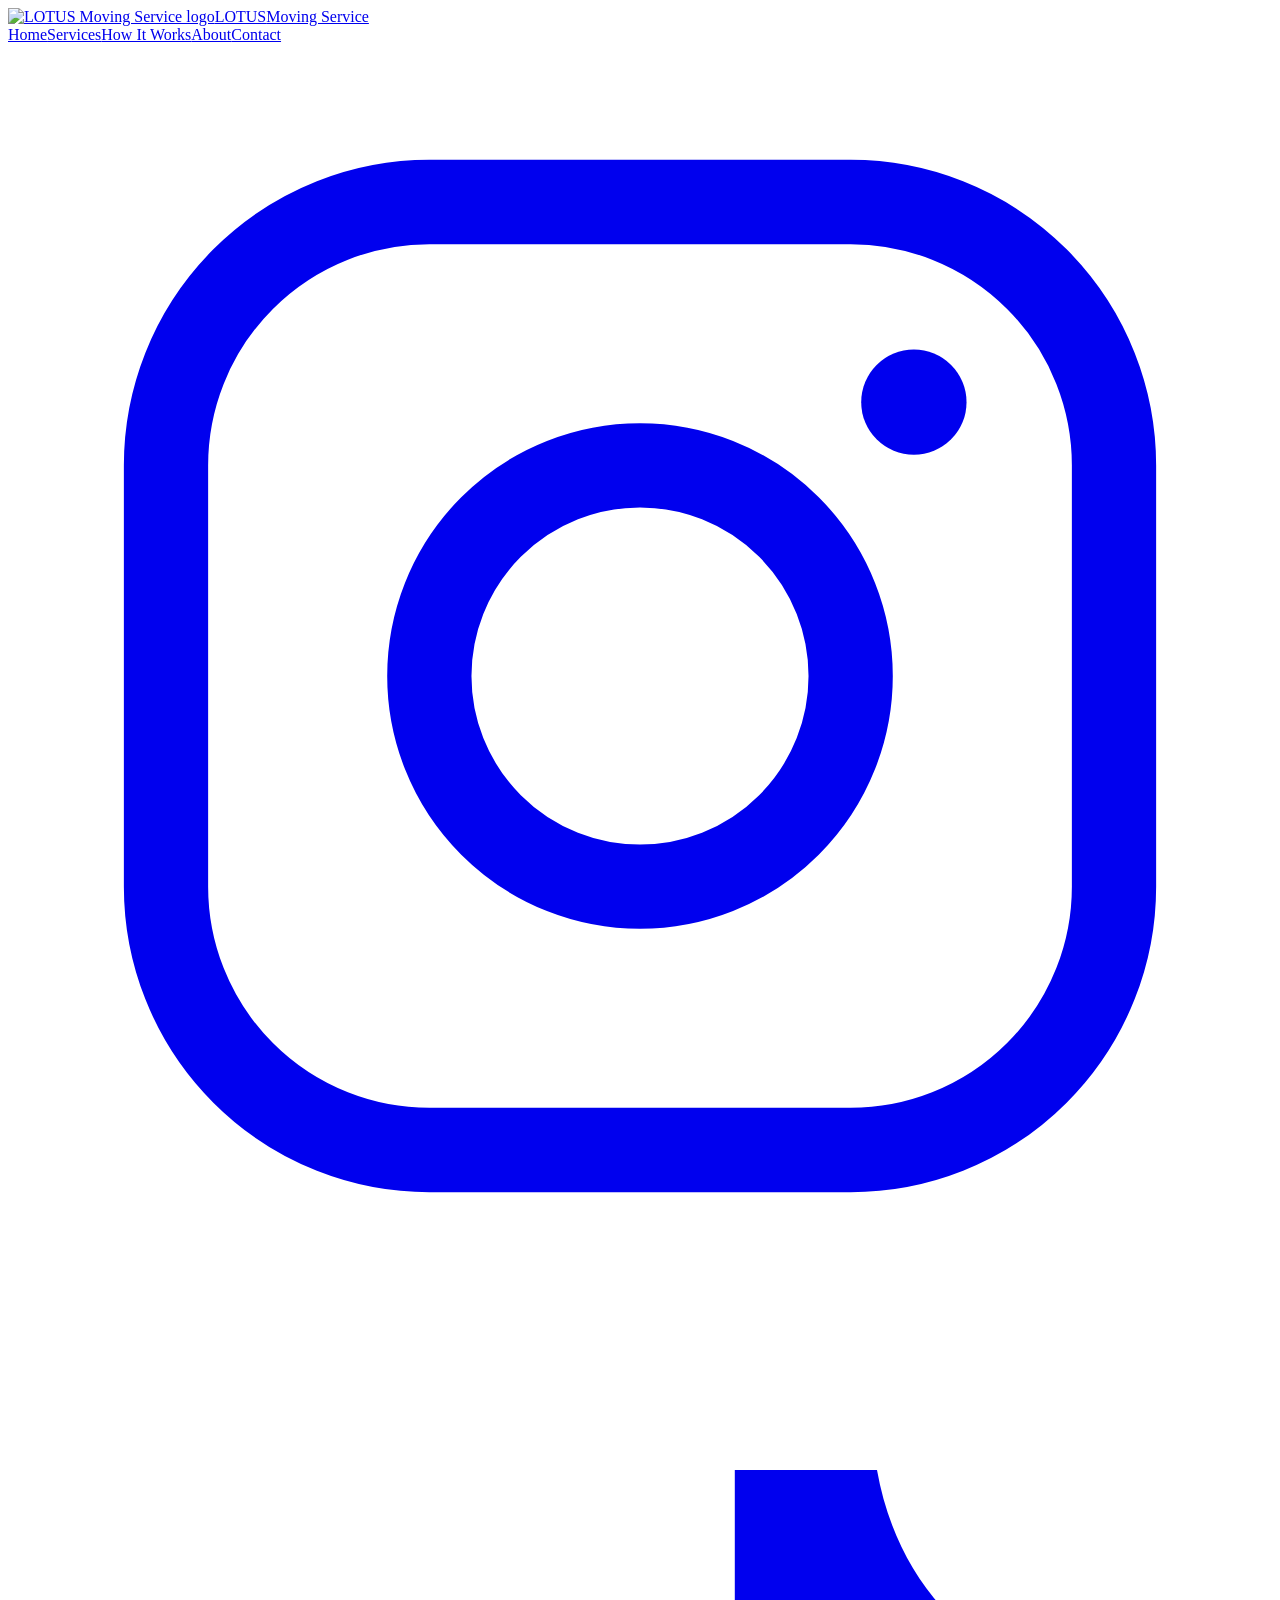
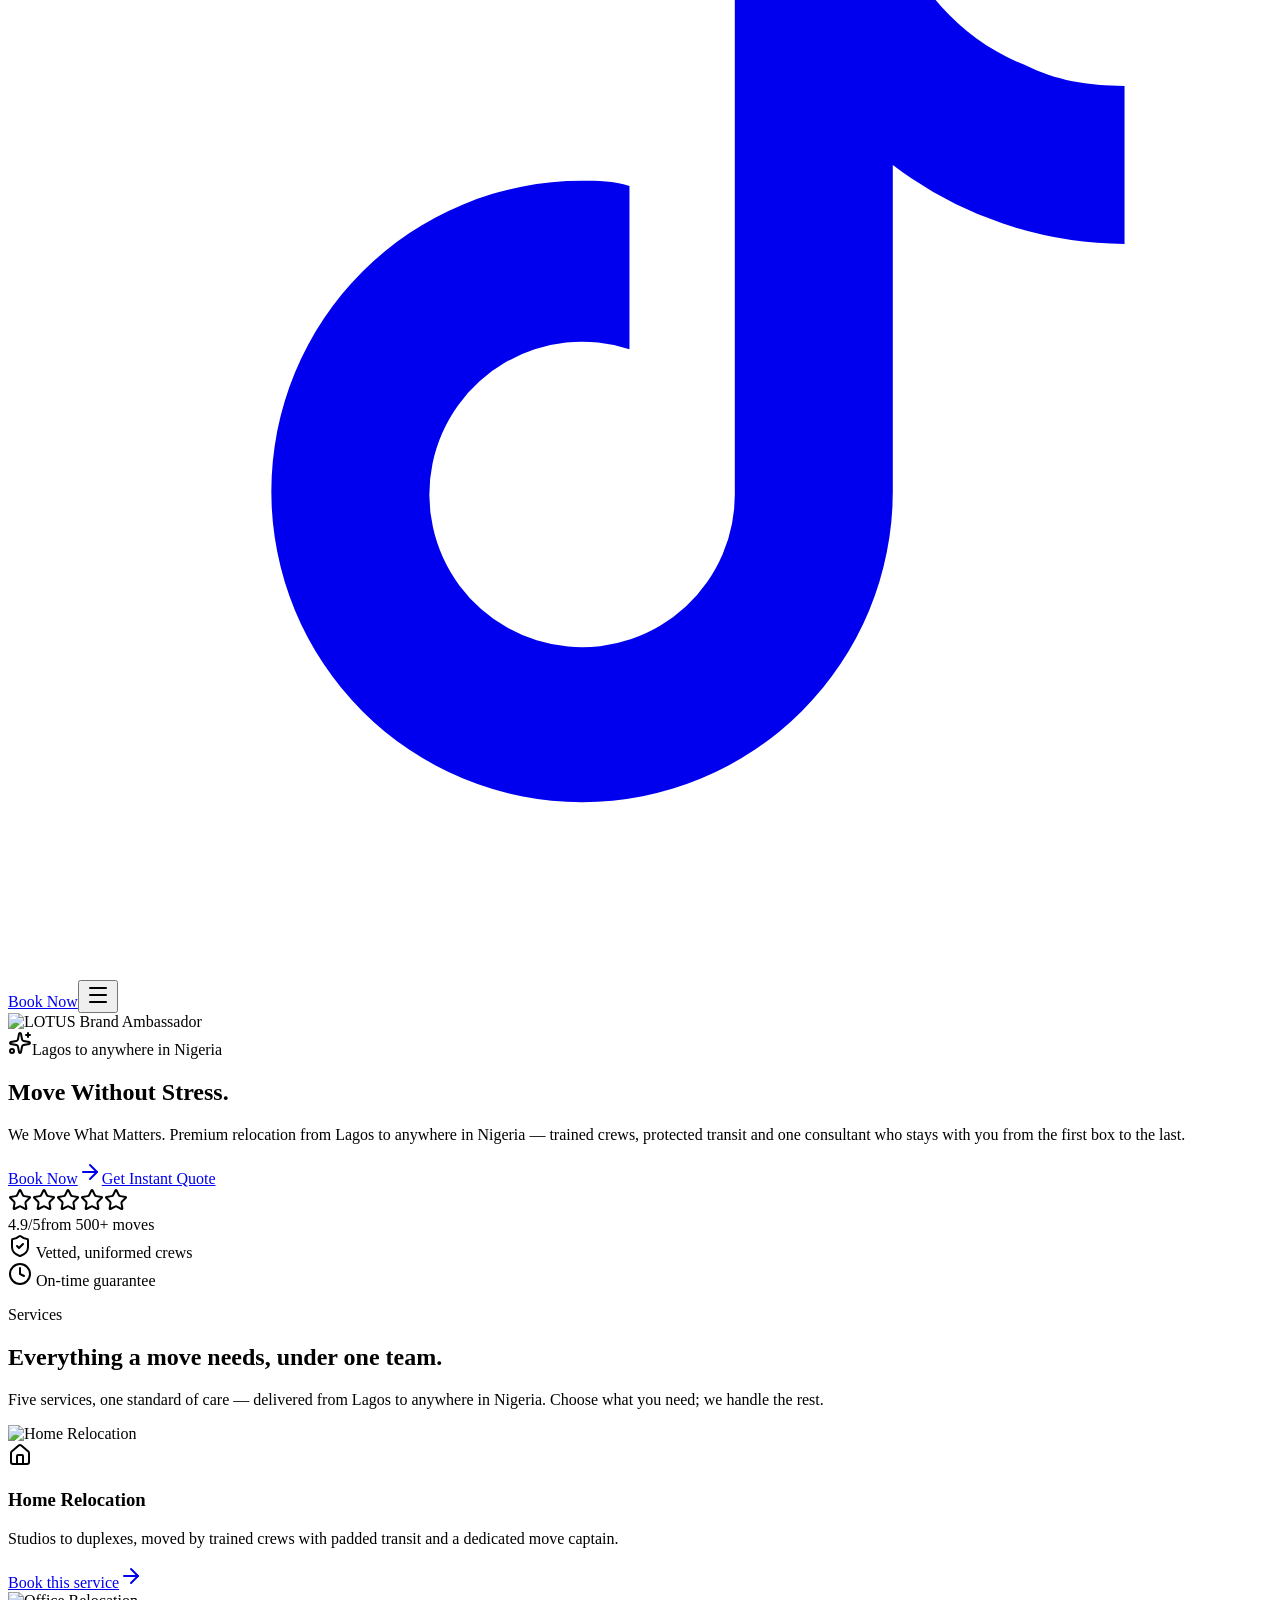
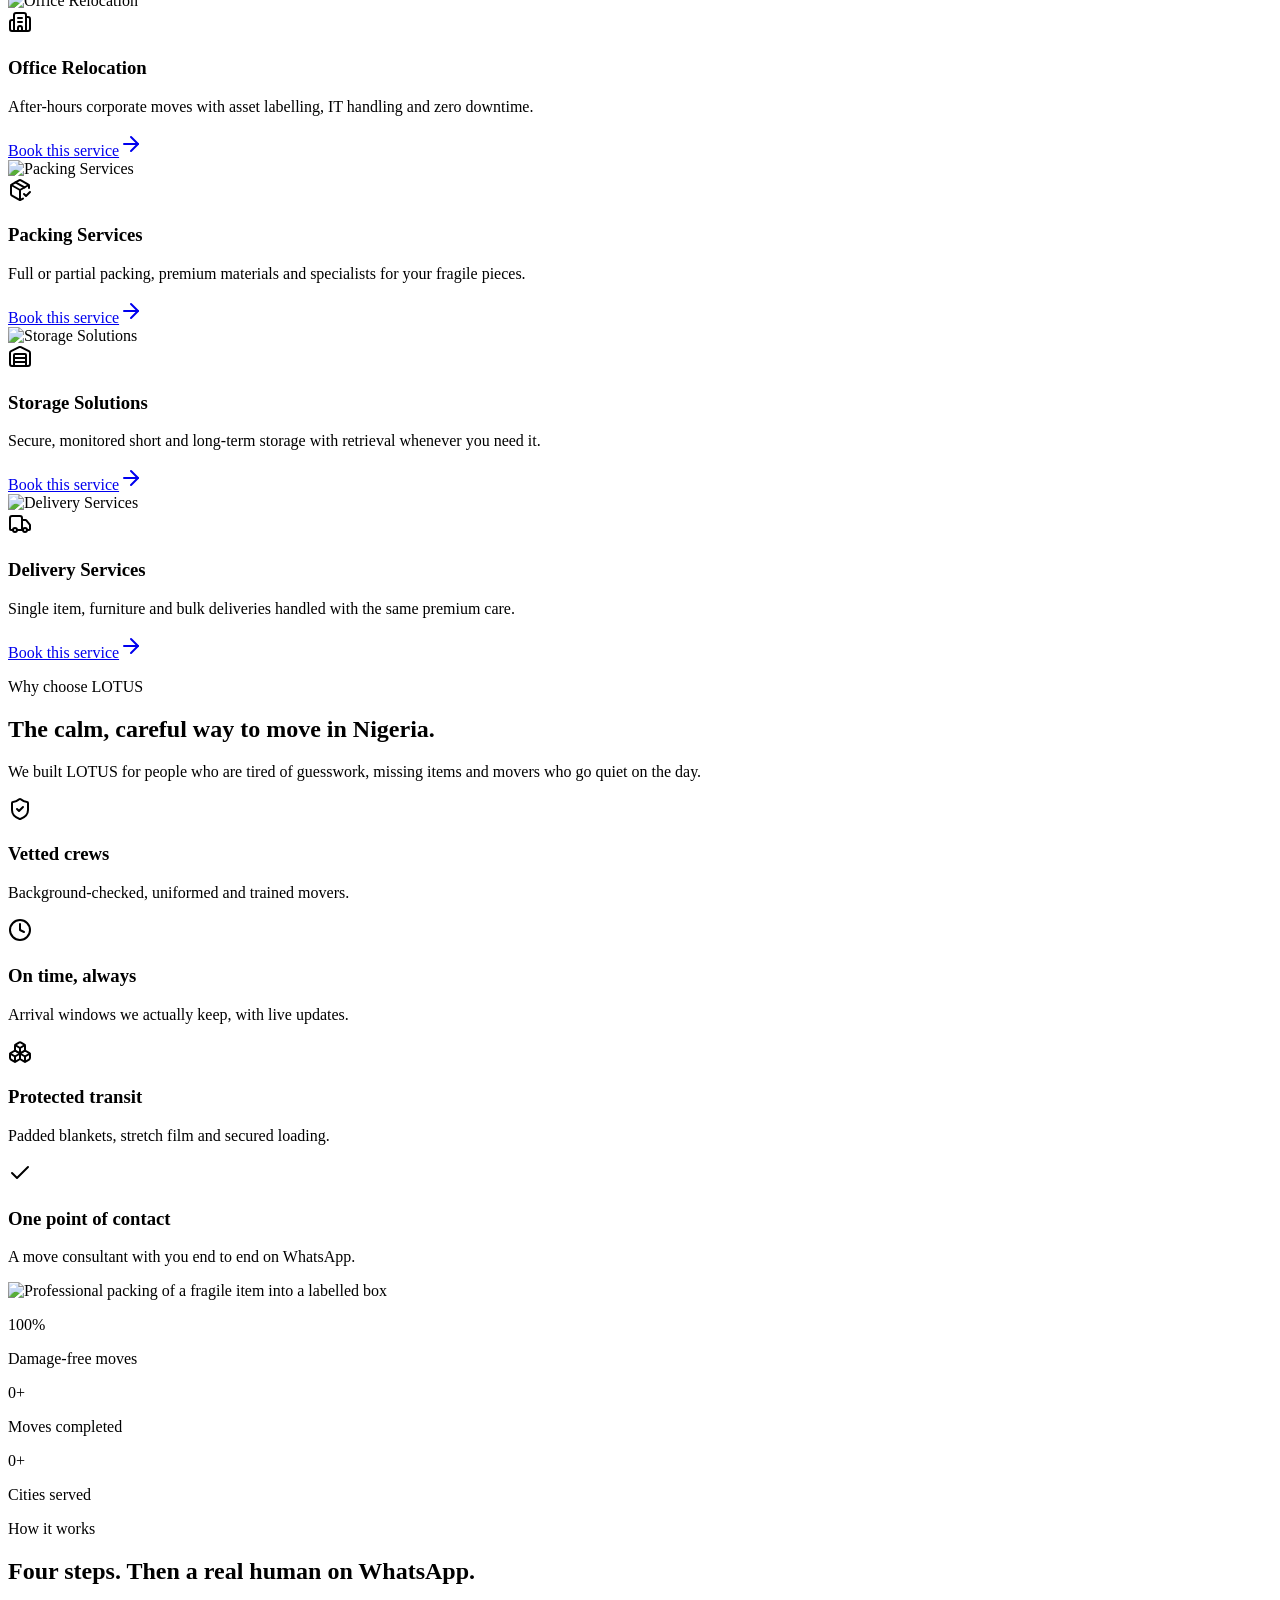
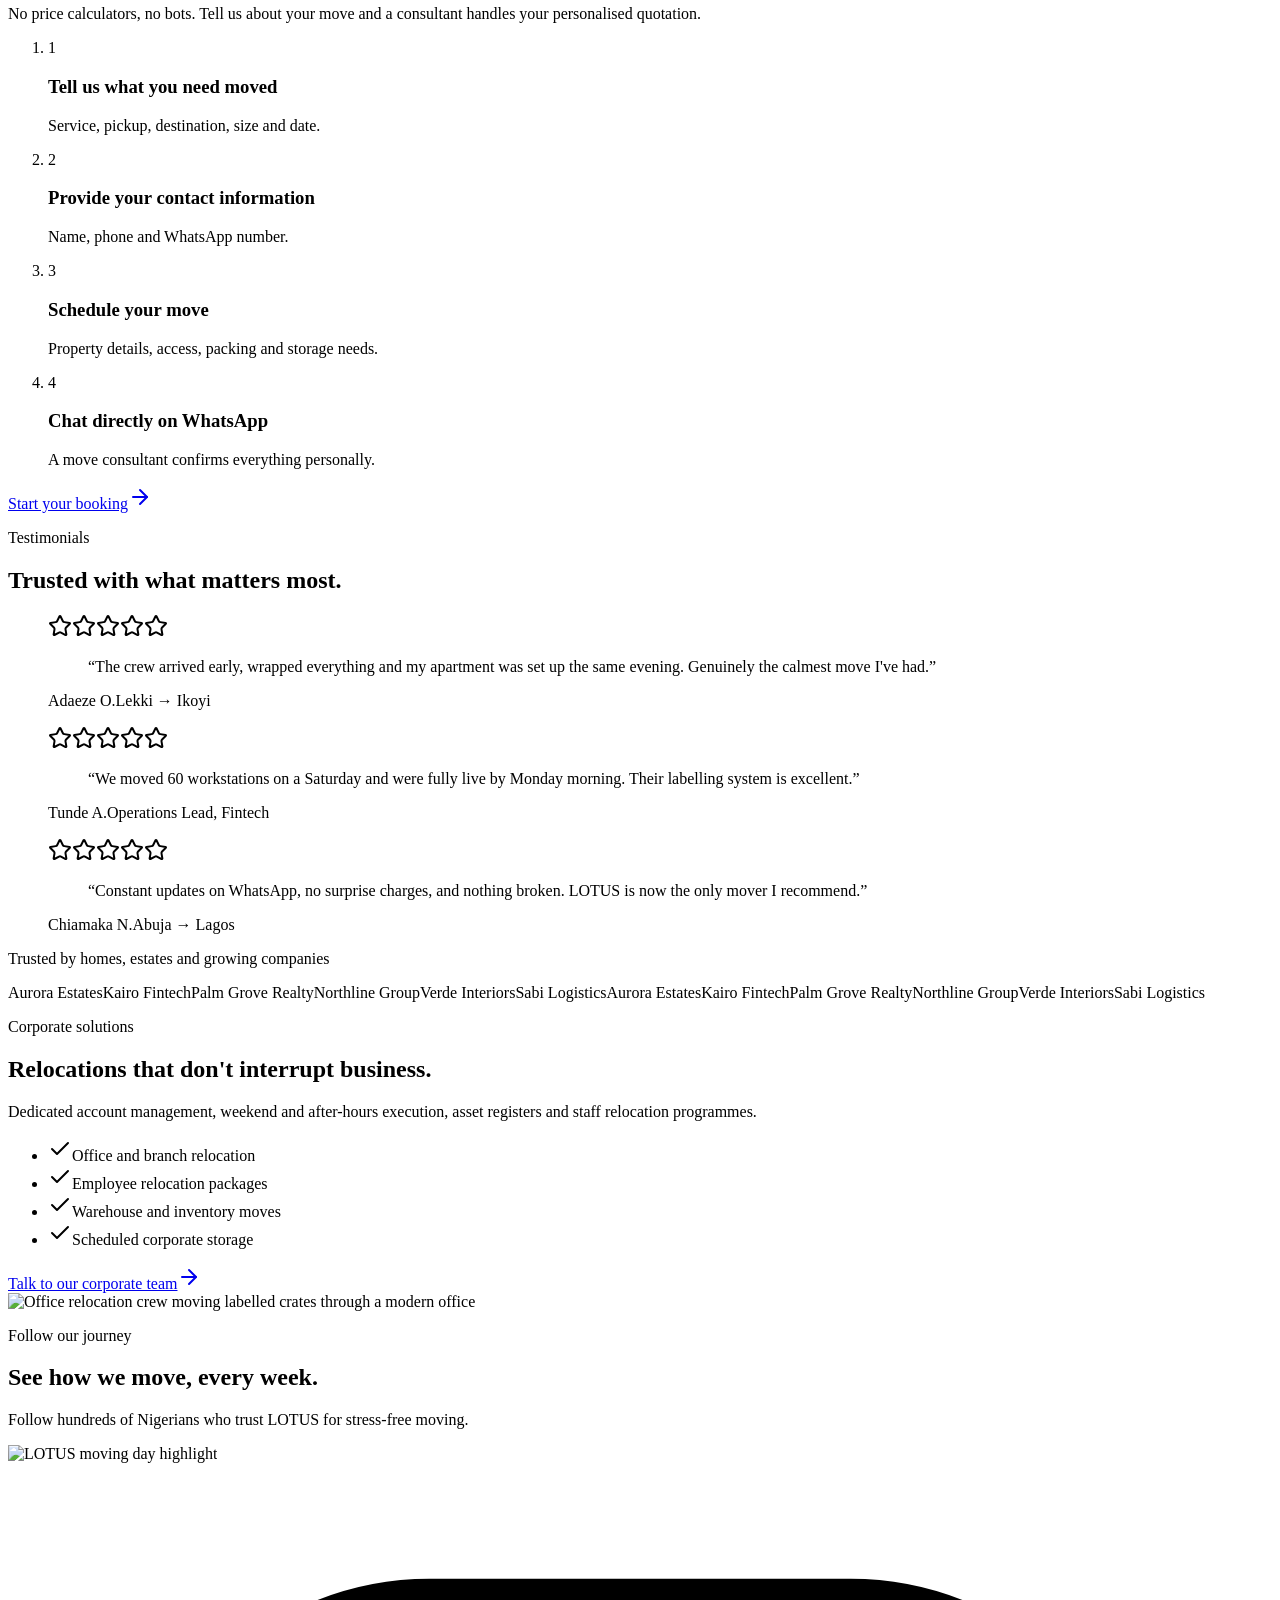
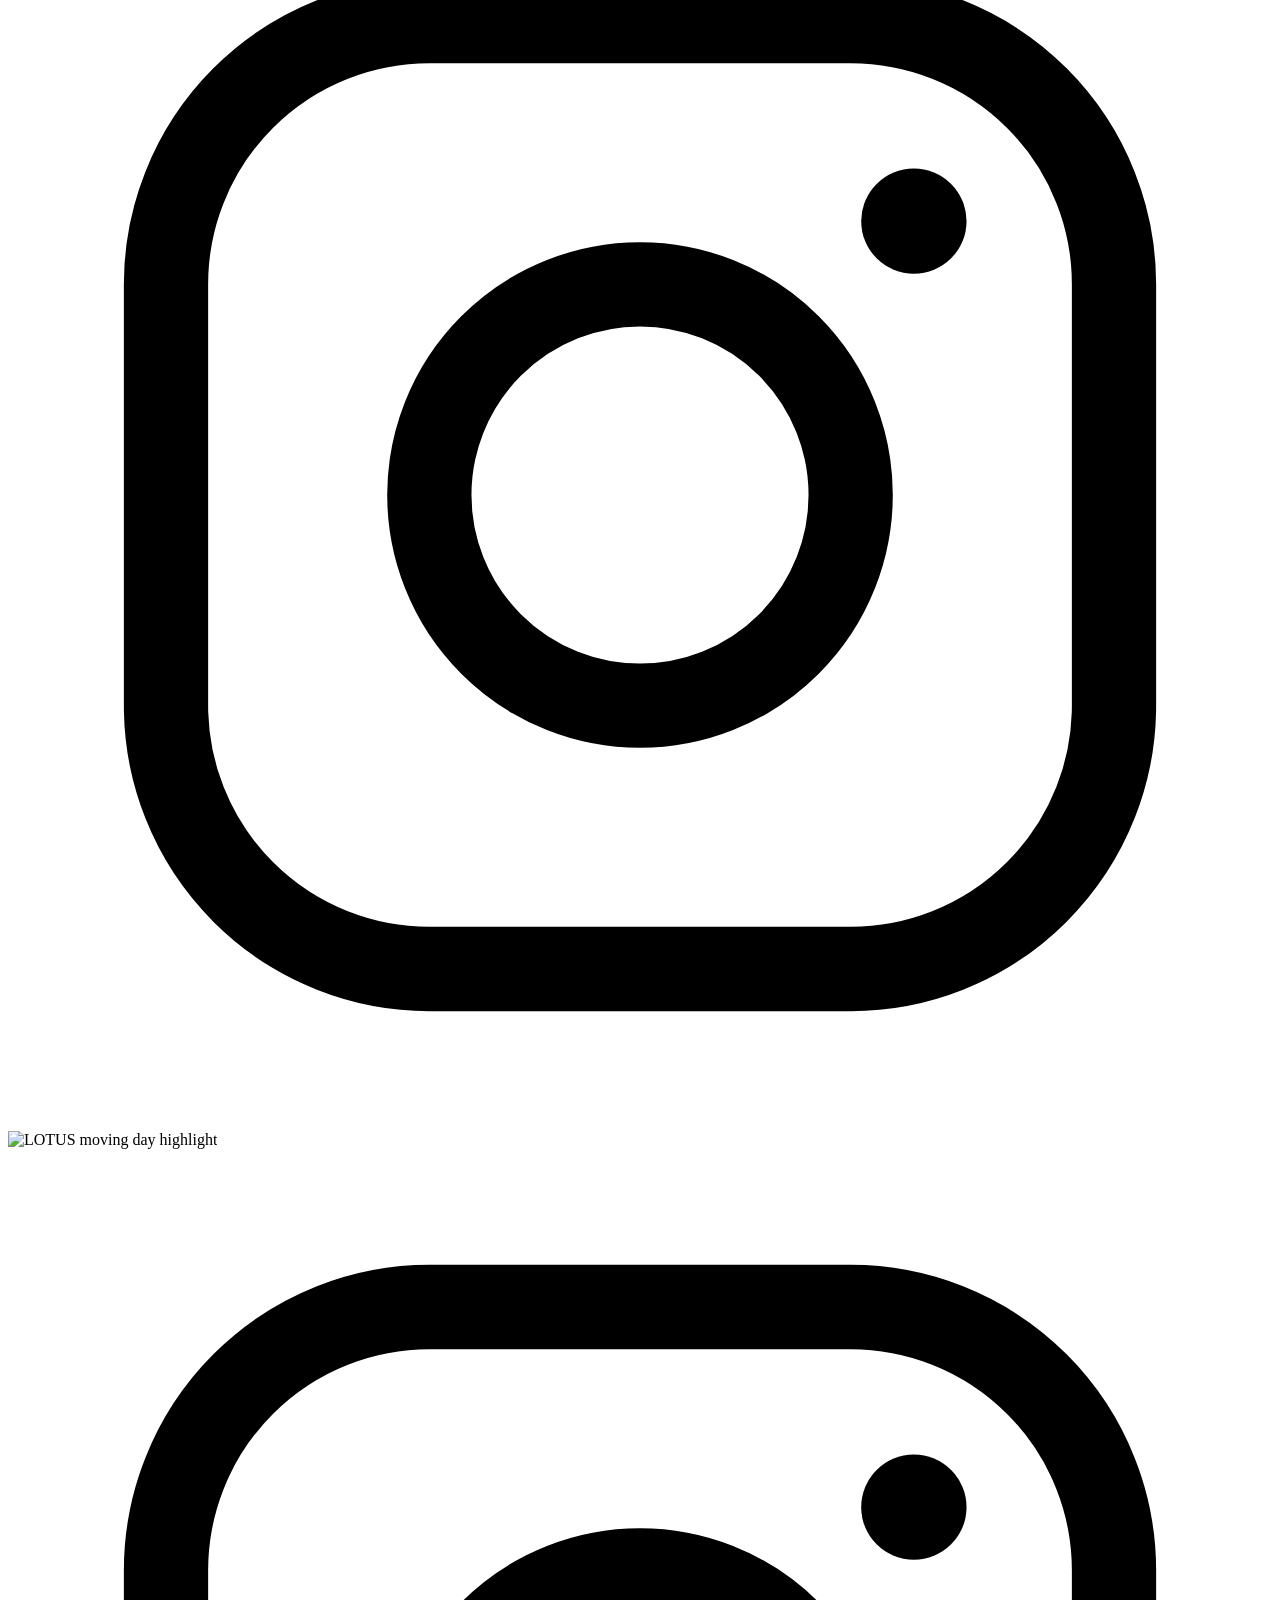
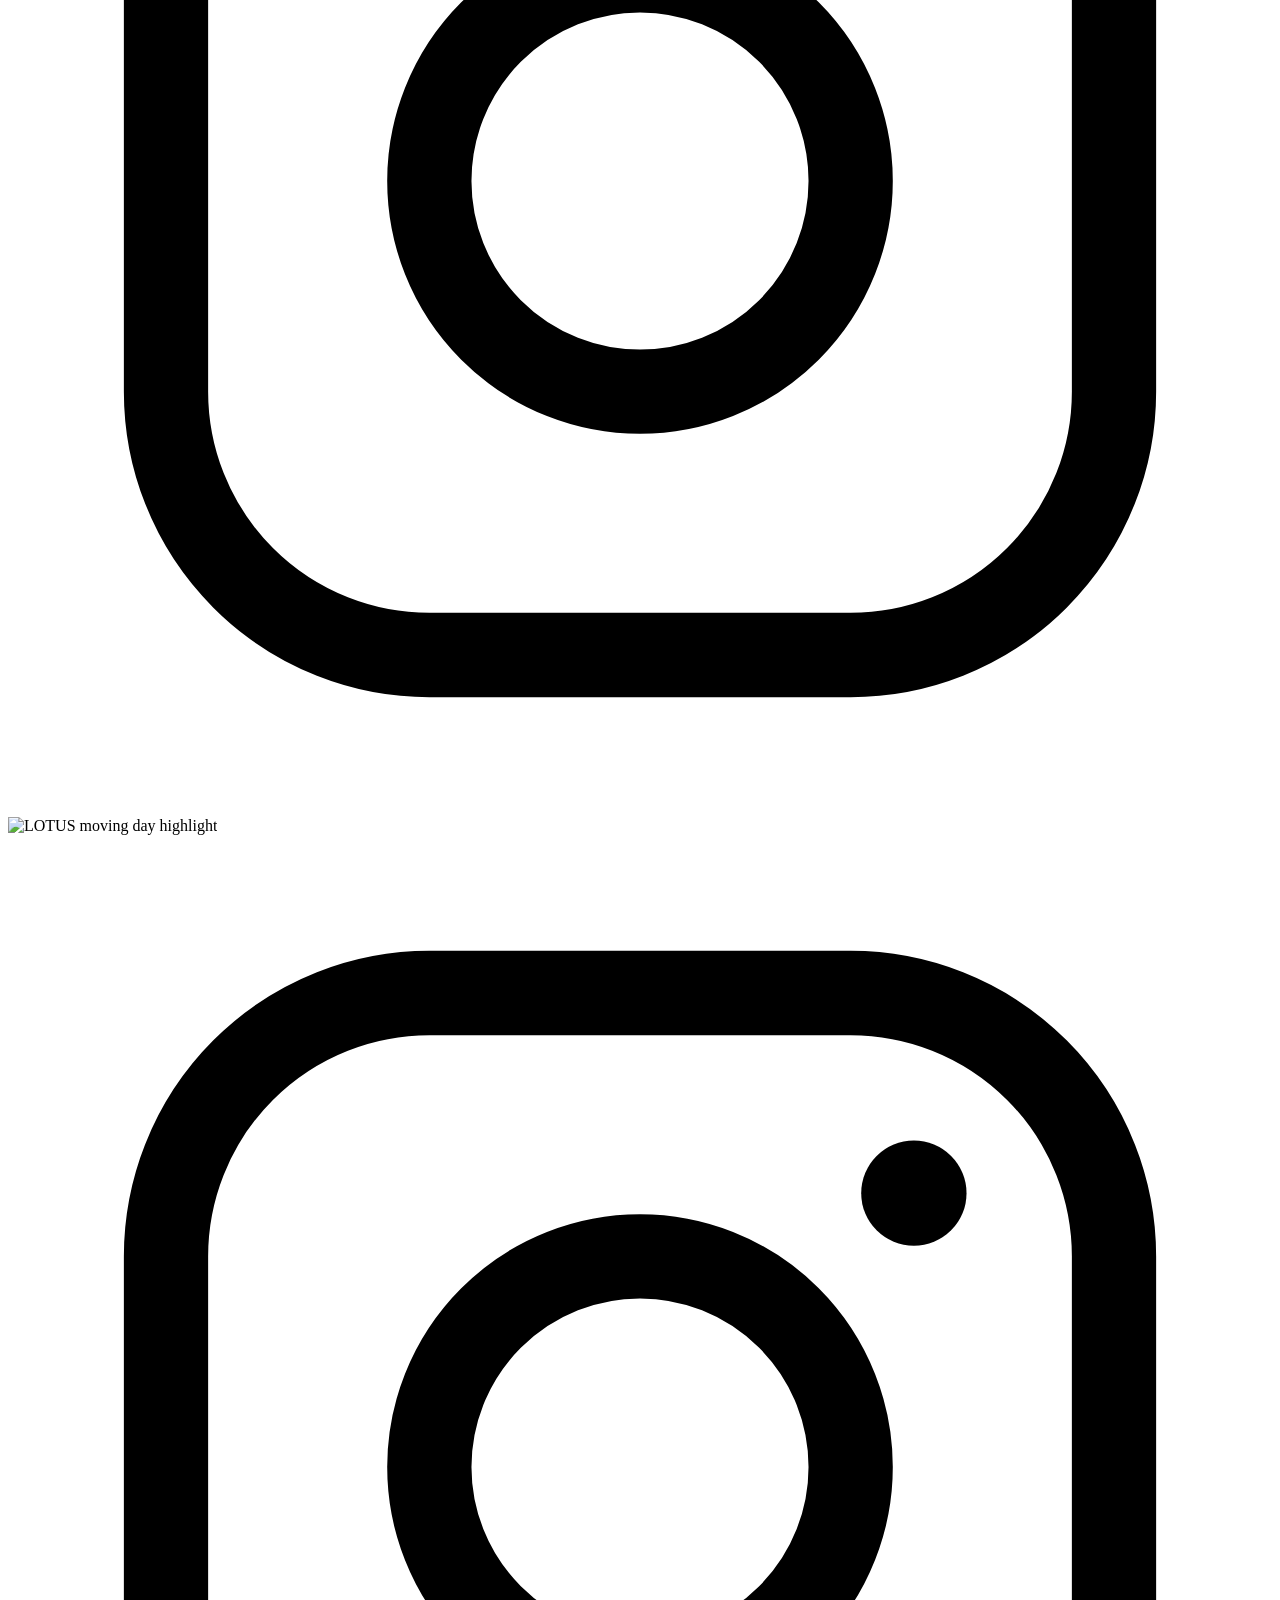
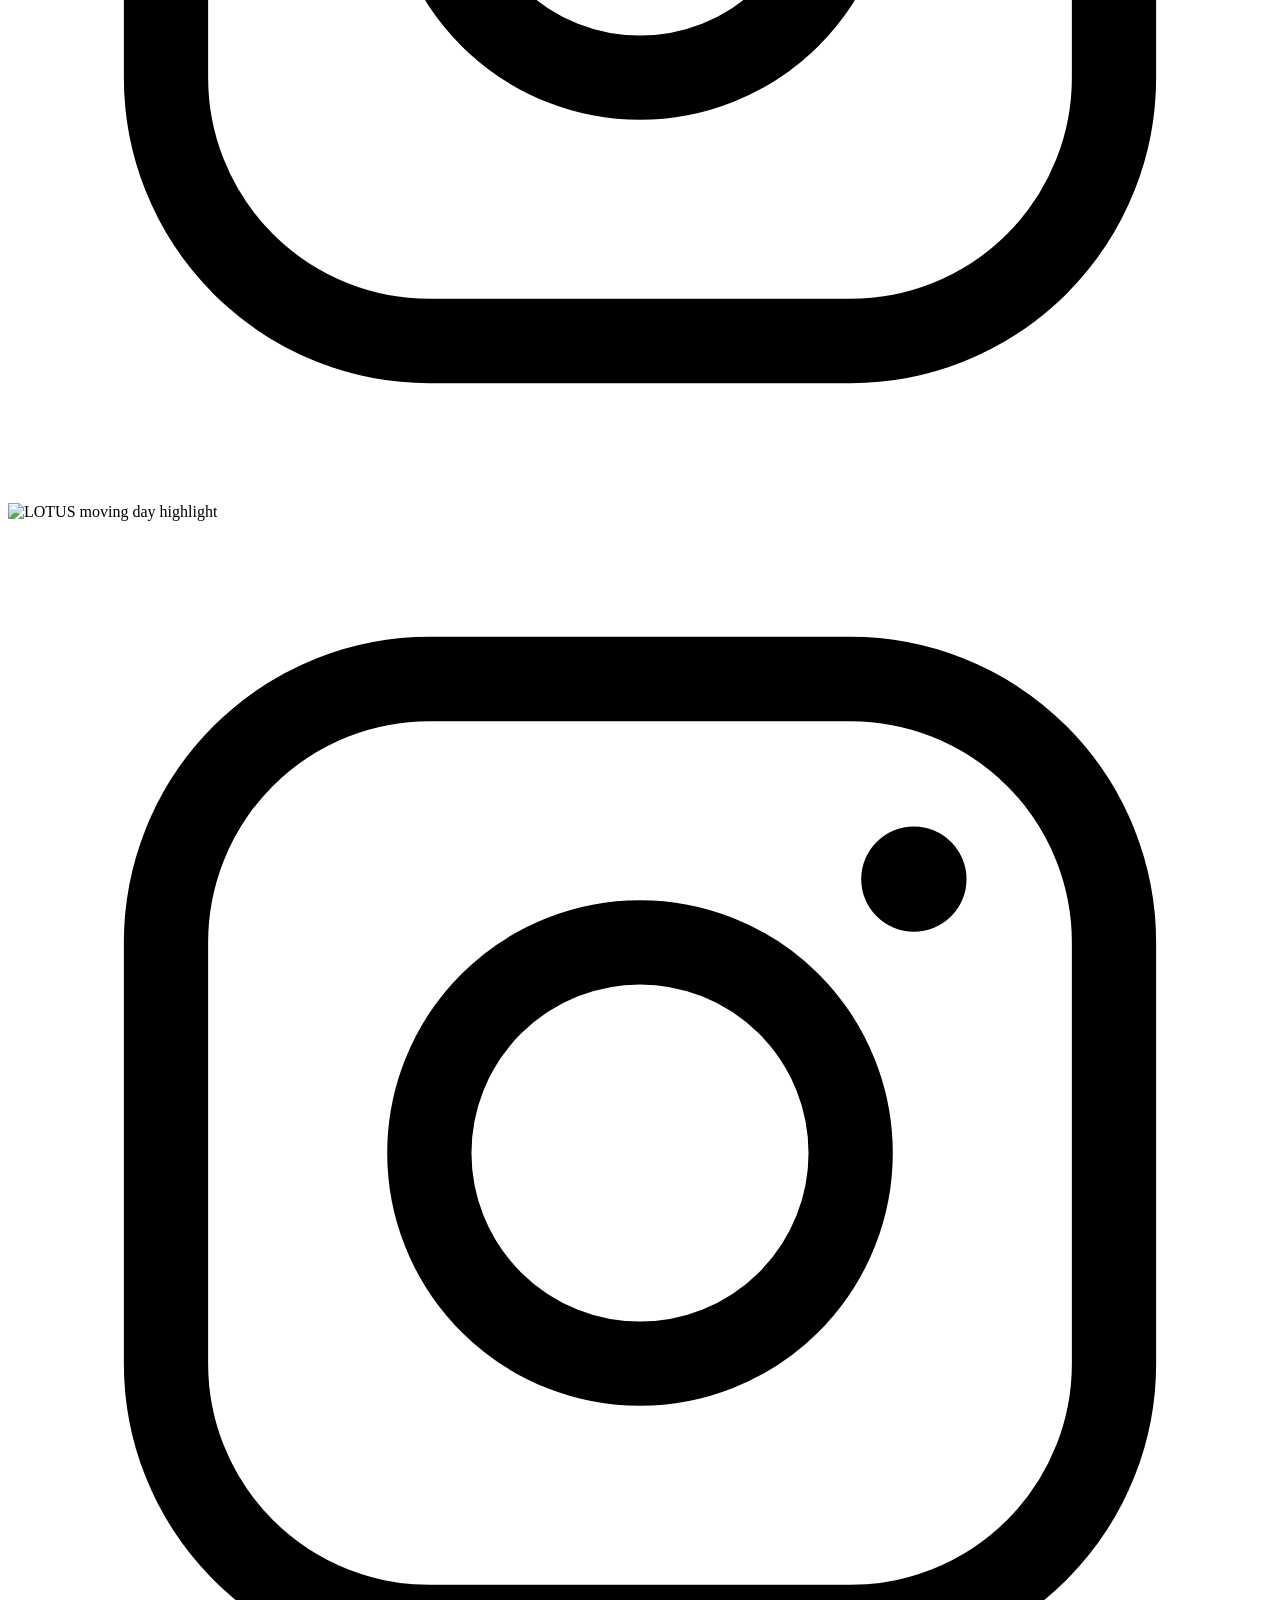
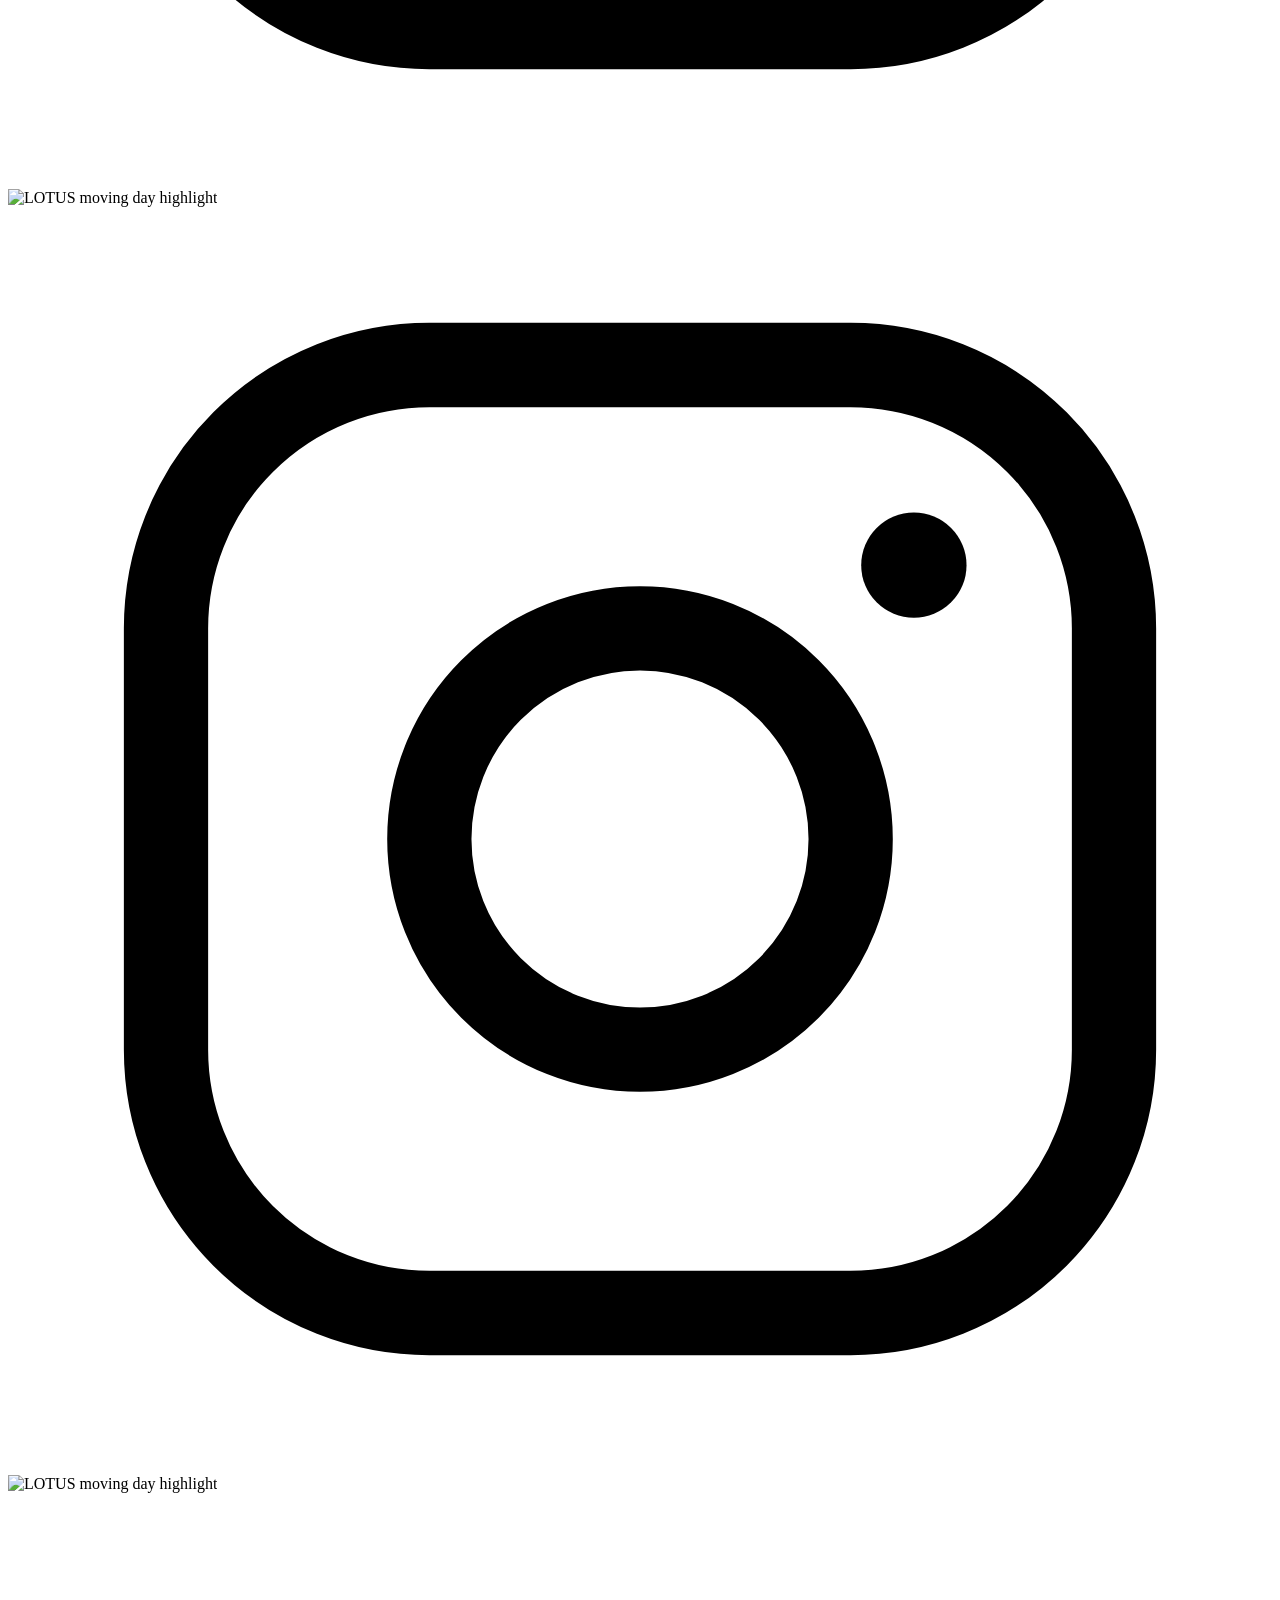
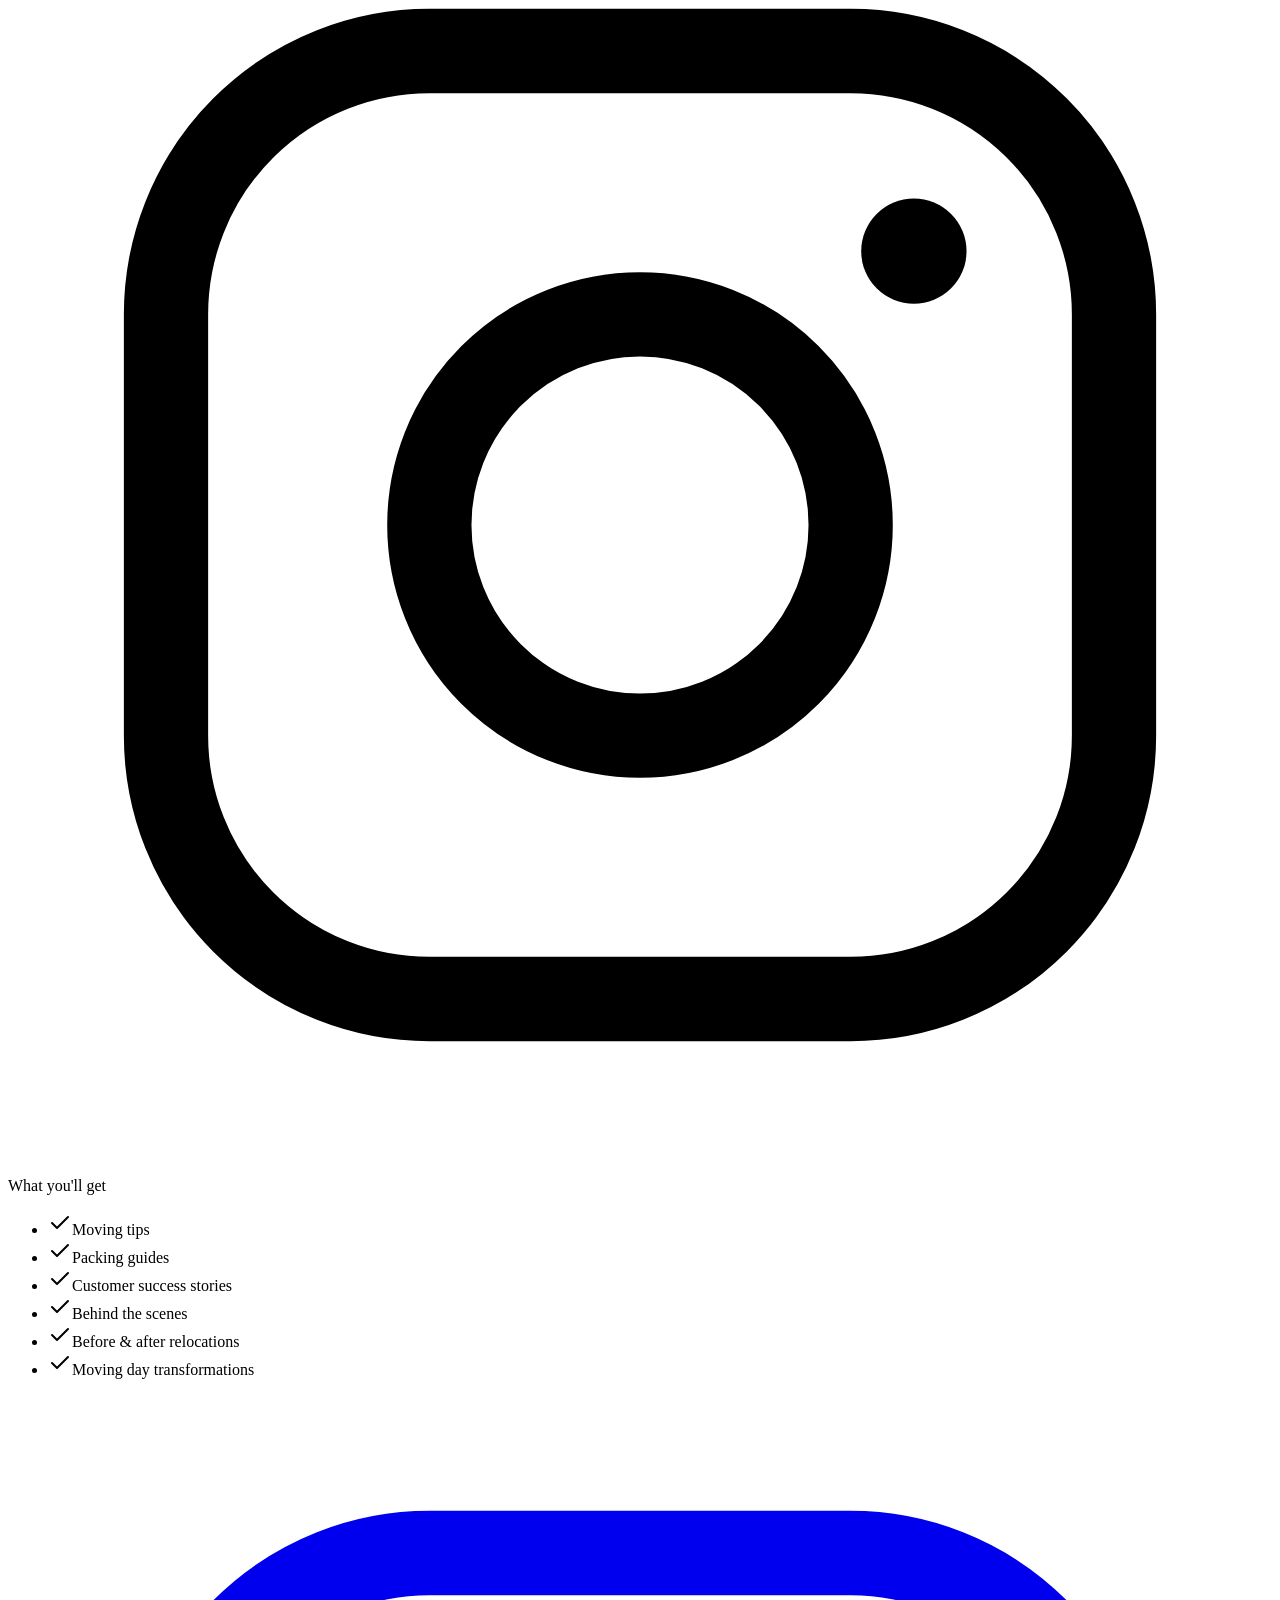
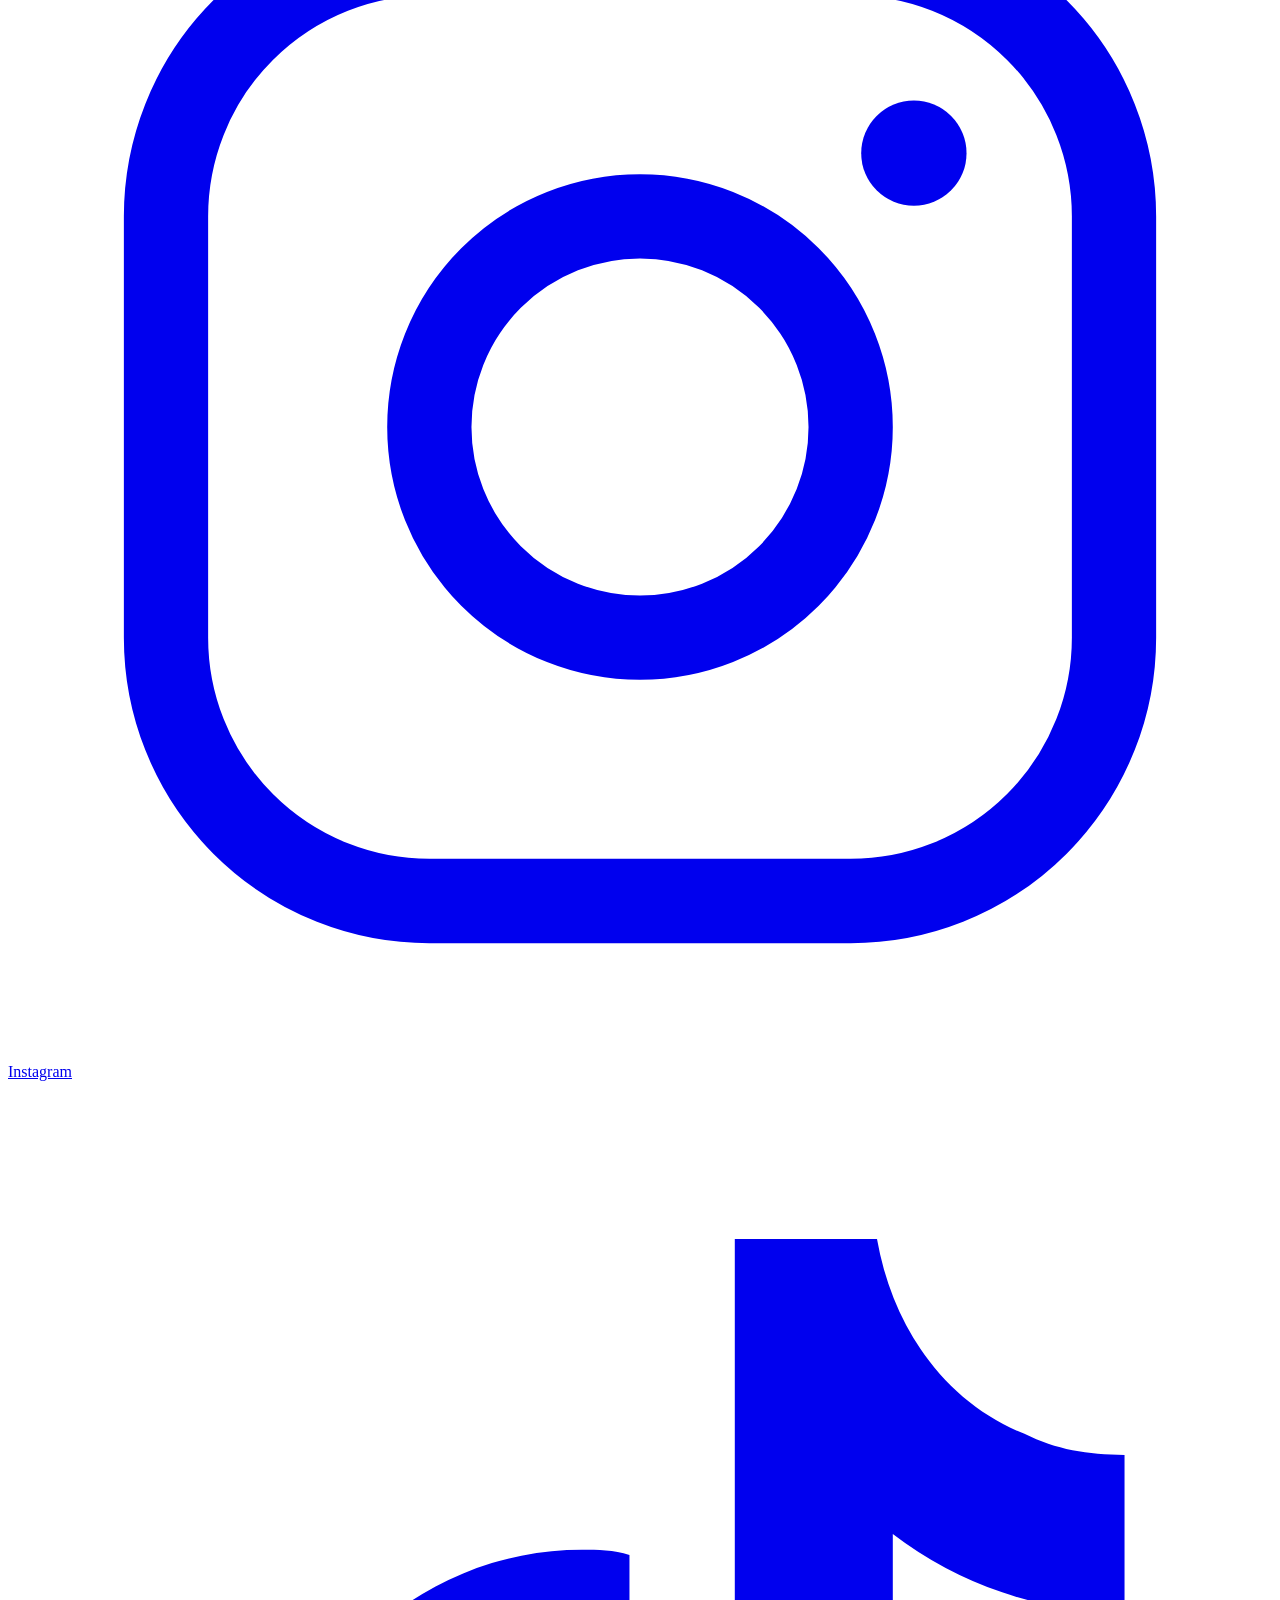
==== commit 349fb386: "Fix broken images on services and follow-us pages, update stats to 100+ Moves and 3+ Cities, fix cou" ====
--- a/.next/server/app/index.html
+++ b/.next/server/app/index.html
@@ -1 +1 @@
-<!DOCTYPE html><!--uMI6eBjf7ohYSmFjztKC6--><html lang="en"><head><meta charSet="utf-8"/><meta name="viewport" content="width=device-width, initial-scale=1"/><link rel="preload" as="image" href="/_next/static/media/truck-logo.2f920882.png"/><link rel="preload" as="image" href="/_next/static/media/ambassador.a463b3b0.png"/><link rel="stylesheet" href="/_next/static/css/1f7c22b16bdc58ac.css" data-precedence="next"/><link rel="preload" as="script" fetchPriority="low" href="/_next/static/chunks/webpack-5823d68a070b4fd5.js"/><script src="/_next/static/chunks/4bd1b696-c023c6e3521b1417.js" async=""></script><script src="/_next/static/chunks/255-ce8c7c75002f810b.js" async=""></script><script src="/_next/static/chunks/main-app-b2a53dfcac118de0.js" async=""></script><script src="/_next/static/chunks/375-d18a2c7de3cc5255.js" async=""></script><script src="/_next/static/chunks/80-48dc8956e7c0076e.js" async=""></script><script src="/_next/static/chunks/961-33dbad730ed4cd05.js" async=""></script><script src="/_next/static/chunks/app/layout-7ce78b82b8028061.js" async=""></script><script src="/_next/static/chunks/951-49e90b74c323ef9c.js" async=""></script><script src="/_next/static/chunks/app/page-3c9d6419f9761d9b.js" async=""></script><link rel="preconnect" href="https://api.fontshare.com"/><link rel="preconnect" href="https://fonts.googleapis.com"/><link rel="preconnect" href="https://fonts.gstatic.com" crossorigin="anonymous"/><meta name="theme-color" content="#0284c7"/><title>Lotus Moving | Professional Moving &amp; Relocation Services</title><meta name="description" content="Lotus Moving provides professional moving and relocation services including residential moving, commercial moving, office relocation, furniture moving, and packing and moving solutions."/><meta name="author" content="Lotus Moving"/><meta name="keywords" content="moving company, professional movers, moving services, house moving, residential moving, commercial moving, office relocation, furniture moving, packing and moving, relocation services"/><meta name="creator" content="Lotus Moving"/><meta name="publisher" content="Lotus Moving"/><meta name="robots" content="index, follow"/><meta property="og:title" content="Lotus Moving | Professional Moving &amp; Relocation Services"/><meta property="og:description" content="Lotus Moving provides professional moving and relocation services including residential moving, commercial moving, office relocation, furniture moving, and packing and moving solutions."/><meta property="og:url" content="https://lotusmoving.com"/><meta property="og:site_name" content="Lotus Moving"/><meta property="og:locale" content="en_US"/><meta property="og:image" content="http://localhost:3000/icon.png"/><meta property="og:type" content="website"/><meta name="twitter:card" content="summary_large_image"/><meta name="twitter:title" content="Lotus Moving | Professional Moving &amp; Relocation Services"/><meta name="twitter:description" content="Lotus Moving provides professional moving and relocation services including residential moving, commercial moving, office relocation, furniture moving, and packing and moving solutions."/><meta name="twitter:image" content="http://localhost:3000/icon.png"/><link rel="icon" href="/favicon.ico"/><link rel="apple-touch-icon" href="/favicon.ico"/><link rel="stylesheet" href="https://api.fontshare.com/v2/css?f[]=general-sans@500,600,700&amp;display=swap"/><link rel="stylesheet" href="https://fonts.googleapis.com/css2?family=Inter:wght@300;400;500;600&amp;family=Poppins:wght@500;600;700&amp;display=swap"/><script type="application/ld+json">{"@context":"https://schema.org","@type":"MovingCompany","name":"Lotus Moving","url":"https://lotusmoving.com","slogan":"We Move What Matters.","telephone":"+2348137912310","areaServed":"Nigeria","address":{"@type":"PostalAddress","addressLocality":"Lagos","addressCountry":"NG"},"sameAs":["https://instagram.com/LOTUS_MOVING_SERVICES","https://www.tiktok.com/@lotusmovingservices"]}</script><script src="/_next/static/chunks/polyfills-42372ed130431b0a.js" noModule=""></script></head><body><div hidden=""><!--$--><!--/$--></div><div class="flex min-h-screen flex-col bg-background"><header class="fixed inset-x-0 top-0 z-50 transition-all duration-500 border-b border-transparent"><div class="container-lotus grid grid-cols-[minmax(0,1fr)_auto] items-center gap-4 py-3 lg:py-4"><a class="flex min-w-0 items-center gap-3" aria-label="LOTUS Moving Service home" href="/"><span class="grid h-11 w-11 shrink-0 place-items-center overflow-hidden rounded-full bg-white ring-1 ring-border p-1"><img src="/_next/static/media/truck-logo.2f920882.png" alt="LOTUS Moving Service logo" width="44" height="44" class="h-full w-full object-contain"/></span><span class="min-w-0"><span class="block truncate font-display text-lg font-bold tracking-tight transition-colors text-primary-foreground">LOTUS</span><span class="block truncate text-[10px] font-medium uppercase tracking-[0.22em] transition-colors text-primary-foreground/70">Moving Service</span></span></a><div class="flex items-center gap-1 lg:gap-2"><nav class="hidden items-center gap-1 lg:flex"><a class="rounded-full px-3.5 py-2 text-sm font-medium transition-colors text-primary-foreground/80 hover:bg-white/10 hover:text-primary-foreground" href="/">Home</a><a class="rounded-full px-3.5 py-2 text-sm font-medium transition-colors text-primary-foreground/80 hover:bg-white/10 hover:text-primary-foreground" href="/services">Services</a><a class="rounded-full px-3.5 py-2 text-sm font-medium transition-colors text-primary-foreground/80 hover:bg-white/10 hover:text-primary-foreground" href="/how-it-works">How It Works</a><a class="rounded-full px-3.5 py-2 text-sm font-medium transition-colors text-primary-foreground/80 hover:bg-white/10 hover:text-primary-foreground" href="/about">About</a><a class="rounded-full px-3.5 py-2 text-sm font-medium transition-colors text-primary-foreground/80 hover:bg-white/10 hover:text-primary-foreground" href="/contact">Contact</a></nav><div class="hidden items-center gap-1 pl-1 lg:flex"><a href="https://instagram.com/LOTUS_MOVING_SERVICES" target="_blank" rel="noreferrer" aria-label="LOTUS on Instagram" class="inline-flex h-9 w-9 items-center justify-center rounded-full transition-all duration-300 hover:-translate-y-0.5 text-primary-foreground/80 hover:bg-white/10 hover:text-primary-foreground"><svg viewBox="0 0 24 24" fill="none" stroke="currentColor" stroke-width="1.6" class="h-4.5 w-4.5"><rect x="3" y="3" width="18" height="18" rx="5"></rect><circle cx="12" cy="12" r="4"></circle><circle cx="17.2" cy="6.8" r="1" fill="currentColor" stroke="none"></circle></svg></a><a href="https://www.tiktok.com/@lotusmovingservices" target="_blank" rel="noreferrer" aria-label="LOTUS on TikTok" class="inline-flex h-9 w-9 items-center justify-center rounded-full transition-all duration-300 hover:-translate-y-0.5 text-primary-foreground/80 hover:bg-white/10 hover:text-primary-foreground"><svg viewBox="0 0 24 24" fill="currentColor" class="h-4.5 w-4.5"><path d="M16.5 3c.3 1.7 1.3 3.1 2.8 3.7.6.3 1.2.4 1.9.4v3a7.3 7.3 0 0 1-4.4-1.5v6.2a5.9 5.9 0 1 1-5.9-5.9c.3 0 .6 0 .9.1v3.1a2.9 2.9 0 1 0 2 2.7V3h2.7Z"></path></svg></a></div><a href="https://wa.me/2348137912310?text=Hello%20Lotus%20i%20am%20interested%20in%20making%20a%20move" target="_blank" rel="noopener noreferrer" class="ml-1 hidden rounded-full bg-primary px-5 py-2.5 text-sm font-semibold text-primary-foreground shadow-soft transition-all duration-300 hover:-translate-y-0.5 hover:bg-accent sm:inline-flex">Book Now</a><button type="button" aria-label="Open menu" aria-expanded="false" class="inline-flex h-10 w-10 shrink-0 items-center justify-center rounded-full transition-colors lg:hidden text-primary-foreground hover:bg-white/10"><svg xmlns="http://www.w3.org/2000/svg" width="24" height="24" viewBox="0 0 24 24" fill="none" stroke="currentColor" stroke-width="2" stroke-linecap="round" stroke-linejoin="round" class="lucide lucide-menu h-5 w-5" aria-hidden="true"><path d="M4 5h16"></path><path d="M4 12h16"></path><path d="M4 19h16"></path></svg></button></div></div></header><main class="flex-1"><section class="relative isolate min-h-[92vh] overflow-hidden"><div class="absolute inset-0 grid lg:grid-cols-2"><div class="relative z-10 bg-gradient-to-r from-[oklch(0.25_0.12_235/0.95)] via-[oklch(0.25_0.12_235/0.85)] to-[oklch(0.25_0.12_235/0.4)]"></div><div class="relative hidden lg:block"><img src="/_next/static/media/ambassador.a463b3b0.png" alt="LOTUS Brand Ambassador" width="1200" height="1600" class="absolute inset-0 h-full w-full object-cover object-top"/></div></div><div class="container-lotus relative z-20 flex min-h-[92vh] flex-col justify-center py-32"><div style="transition-delay:0ms" class="reveal max-w-2xl"><span class="glass-dark inline-flex items-center gap-2 rounded-full px-4 py-2 text-xs font-medium uppercase tracking-[0.18em] text-primary-foreground"><svg xmlns="http://www.w3.org/2000/svg" width="24" height="24" viewBox="0 0 24 24" fill="none" stroke="currentColor" stroke-width="2" stroke-linecap="round" stroke-linejoin="round" class="lucide lucide-sparkles h-3.5 w-3.5 text-gold" aria-hidden="true"><path d="M11.017 2.814a1 1 0 0 1 1.966 0l1.051 5.558a2 2 0 0 0 1.594 1.594l5.558 1.051a1 1 0 0 1 0 1.966l-5.558 1.051a2 2 0 0 0-1.594 1.594l-1.051 5.558a1 1 0 0 1-1.966 0l-1.051-5.558a2 2 0 0 0-1.594-1.594l-5.558-1.051a1 1 0 0 1 0-1.966l5.558-1.051a2 2 0 0 0 1.594-1.594z"></path><path d="M20 2v4"></path><path d="M22 4h-4"></path><circle cx="4" cy="20" r="2"></circle></svg>Lagos to anywhere in Nigeria</span><h1 class="mt-7 font-display text-5xl font-bold leading-[1.02] text-primary-foreground sm:text-6xl lg:text-7xl">Move Without <span class="text-gold-gradient">Stress.</span></h1><p class="mt-5 max-w-xl text-lg leading-relaxed text-primary-foreground/80 sm:text-xl">We Move What Matters.<!-- --> Premium relocation from Lagos to anywhere in Nigeria — trained crews, protected transit and one consultant who stays with you from the first box to the last.</p><div class="mt-9 flex flex-wrap gap-3"><a href="https://wa.me/2348137912310?text=Hello%20Lotus%20i%20am%20interested%20in%20making%20a%20move" target="_blank" rel="noopener noreferrer" class="group inline-flex items-center gap-2 rounded-full bg-primary-foreground px-7 py-4 text-sm font-semibold text-forest shadow-lift transition-all duration-300 hover:-translate-y-1">Book Now<svg xmlns="http://www.w3.org/2000/svg" width="24" height="24" viewBox="0 0 24 24" fill="none" stroke="currentColor" stroke-width="2" stroke-linecap="round" stroke-linejoin="round" class="lucide lucide-arrow-right h-4 w-4 transition-transform group-hover:translate-x-1" aria-hidden="true"><path d="M5 12h14"></path><path d="m12 5 7 7-7 7"></path></svg></a><a href="https://wa.me/2348137912310?text=Hello%20Lotus%20i%20am%20interested%20in%20making%20a%20move" target="_blank" rel="noopener noreferrer" class="inline-flex items-center gap-2 rounded-full border border-white/30 px-7 py-4 text-sm font-semibold text-primary-foreground transition-all duration-300 hover:-translate-y-1 hover:border-gold hover:text-gold">Get Instant Quote</a></div></div><div style="transition-delay:220ms" class="reveal mt-14"><div class="glass-dark float-slow inline-flex max-w-full flex-wrap items-center gap-x-8 gap-y-4 rounded-3xl px-6 py-5"><div class="flex items-center gap-2 text-primary-foreground"><div class="flex"><svg xmlns="http://www.w3.org/2000/svg" width="24" height="24" viewBox="0 0 24 24" fill="none" stroke="currentColor" stroke-width="2" stroke-linecap="round" stroke-linejoin="round" class="lucide lucide-star h-4 w-4 fill-gold text-gold" aria-hidden="true"><path d="M11.525 2.295a.53.53 0 0 1 .95 0l2.31 4.679a2.123 2.123 0 0 0 1.595 1.16l5.166.756a.53.53 0 0 1 .294.904l-3.736 3.638a2.123 2.123 0 0 0-.611 1.878l.882 5.14a.53.53 0 0 1-.771.56l-4.618-2.428a2.122 2.122 0 0 0-1.973 0L6.396 21.01a.53.53 0 0 1-.77-.56l.881-5.139a2.122 2.122 0 0 0-.611-1.879L2.16 9.795a.53.53 0 0 1 .294-.906l5.165-.755a2.122 2.122 0 0 0 1.597-1.16z"></path></svg><svg xmlns="http://www.w3.org/2000/svg" width="24" height="24" viewBox="0 0 24 24" fill="none" stroke="currentColor" stroke-width="2" stroke-linecap="round" stroke-linejoin="round" class="lucide lucide-star h-4 w-4 fill-gold text-gold" aria-hidden="true"><path d="M11.525 2.295a.53.53 0 0 1 .95 0l2.31 4.679a2.123 2.123 0 0 0 1.595 1.16l5.166.756a.53.53 0 0 1 .294.904l-3.736 3.638a2.123 2.123 0 0 0-.611 1.878l.882 5.14a.53.53 0 0 1-.771.56l-4.618-2.428a2.122 2.122 0 0 0-1.973 0L6.396 21.01a.53.53 0 0 1-.77-.56l.881-5.139a2.122 2.122 0 0 0-.611-1.879L2.16 9.795a.53.53 0 0 1 .294-.906l5.165-.755a2.122 2.122 0 0 0 1.597-1.16z"></path></svg><svg xmlns="http://www.w3.org/2000/svg" width="24" height="24" viewBox="0 0 24 24" fill="none" stroke="currentColor" stroke-width="2" stroke-linecap="round" stroke-linejoin="round" class="lucide lucide-star h-4 w-4 fill-gold text-gold" aria-hidden="true"><path d="M11.525 2.295a.53.53 0 0 1 .95 0l2.31 4.679a2.123 2.123 0 0 0 1.595 1.16l5.166.756a.53.53 0 0 1 .294.904l-3.736 3.638a2.123 2.123 0 0 0-.611 1.878l.882 5.14a.53.53 0 0 1-.771.56l-4.618-2.428a2.122 2.122 0 0 0-1.973 0L6.396 21.01a.53.53 0 0 1-.77-.56l.881-5.139a2.122 2.122 0 0 0-.611-1.879L2.16 9.795a.53.53 0 0 1 .294-.906l5.165-.755a2.122 2.122 0 0 0 1.597-1.16z"></path></svg><svg xmlns="http://www.w3.org/2000/svg" width="24" height="24" viewBox="0 0 24 24" fill="none" stroke="currentColor" stroke-width="2" stroke-linecap="round" stroke-linejoin="round" class="lucide lucide-star h-4 w-4 fill-gold text-gold" aria-hidden="true"><path d="M11.525 2.295a.53.53 0 0 1 .95 0l2.31 4.679a2.123 2.123 0 0 0 1.595 1.16l5.166.756a.53.53 0 0 1 .294.904l-3.736 3.638a2.123 2.123 0 0 0-.611 1.878l.882 5.14a.53.53 0 0 1-.771.56l-4.618-2.428a2.122 2.122 0 0 0-1.973 0L6.396 21.01a.53.53 0 0 1-.77-.56l.881-5.139a2.122 2.122 0 0 0-.611-1.879L2.16 9.795a.53.53 0 0 1 .294-.906l5.165-.755a2.122 2.122 0 0 0 1.597-1.16z"></path></svg><svg xmlns="http://www.w3.org/2000/svg" width="24" height="24" viewBox="0 0 24 24" fill="none" stroke="currentColor" stroke-width="2" stroke-linecap="round" stroke-linejoin="round" class="lucide lucide-star h-4 w-4 fill-gold text-gold" aria-hidden="true"><path d="M11.525 2.295a.53.53 0 0 1 .95 0l2.31 4.679a2.123 2.123 0 0 0 1.595 1.16l5.166.756a.53.53 0 0 1 .294.904l-3.736 3.638a2.123 2.123 0 0 0-.611 1.878l.882 5.14a.53.53 0 0 1-.771.56l-4.618-2.428a2.122 2.122 0 0 0-1.973 0L6.396 21.01a.53.53 0 0 1-.77-.56l.881-5.139a2.122 2.122 0 0 0-.611-1.879L2.16 9.795a.53.53 0 0 1 .294-.906l5.165-.755a2.122 2.122 0 0 0 1.597-1.16z"></path></svg></div><span class="text-sm font-semibold">4.9/5</span><span class="text-sm text-primary-foreground/70">from 500+ moves</span></div><div class="flex items-center gap-2 text-sm text-primary-foreground/80"><svg xmlns="http://www.w3.org/2000/svg" width="24" height="24" viewBox="0 0 24 24" fill="none" stroke="currentColor" stroke-width="2" stroke-linecap="round" stroke-linejoin="round" class="lucide lucide-shield-check h-4 w-4 text-gold" aria-hidden="true"><path d="M20 13c0 5-3.5 7.5-7.66 8.95a1 1 0 0 1-.67-.01C7.5 20.5 4 18 4 13V6a1 1 0 0 1 1-1c2 0 4.5-1.2 6.24-2.72a1.17 1.17 0 0 1 1.52 0C14.51 3.81 17 5 19 5a1 1 0 0 1 1 1z"></path><path d="m9 12 2 2 4-4"></path></svg> Vetted, uniformed crews</div><div class="flex items-center gap-2 text-sm text-primary-foreground/80"><svg xmlns="http://www.w3.org/2000/svg" width="24" height="24" viewBox="0 0 24 24" fill="none" stroke="currentColor" stroke-width="2" stroke-linecap="round" stroke-linejoin="round" class="lucide lucide-clock h-4 w-4 text-gold" aria-hidden="true"><circle cx="12" cy="12" r="10"></circle><path d="M12 6v6l4 2"></path></svg> On-time guarantee</div></div></div></div></section><section id="services" class="container-lotus py-24 lg:py-32"><div style="transition-delay:0ms" class="reveal max-w-2xl"><p class="text-xs font-semibold uppercase tracking-[0.22em] text-accent">Services</p><h2 class="mt-4 font-display text-4xl font-bold leading-[1.08] sm:text-5xl text-foreground">Everything a move needs, under one team.</h2><p class="mt-4 text-lg leading-relaxed text-muted-foreground">Five services, one standard of care — delivered from Lagos to anywhere in Nigeria. Choose what you need; we handle the rest.</p></div><div class="mt-14 grid gap-6 md:grid-cols-2 lg:grid-cols-3"><div style="transition-delay:0ms" class="reveal"><article class="hover-lift group h-full overflow-hidden rounded-3xl border border-border bg-card shadow-soft"><div class="relative h-44 overflow-hidden"><img src="/_next/static/media/ambassador.a463b3b0.png" alt="Home Relocation" loading="lazy" width="1200" height="900" class="h-full w-full object-cover transition-transform duration-[900ms] ease-out group-hover:scale-110"/><div class="absolute inset-0 bg-gradient-to-t from-[oklch(0.24_0.05_166/0.55)] to-transparent"></div></div><div class="p-7"><div class="inline-flex h-11 w-11 items-center justify-center rounded-2xl bg-secondary text-primary"><svg xmlns="http://www.w3.org/2000/svg" width="24" height="24" viewBox="0 0 24 24" fill="none" stroke="currentColor" stroke-width="2" stroke-linecap="round" stroke-linejoin="round" class="lucide lucide-house h-5 w-5" aria-hidden="true"><path d="M15 21v-8a1 1 0 0 0-1-1h-4a1 1 0 0 0-1 1v8"></path><path d="M3 10a2 2 0 0 1 .709-1.528l7-6a2 2 0 0 1 2.582 0l7 6A2 2 0 0 1 21 10v9a2 2 0 0 1-2 2H5a2 2 0 0 1-2-2z"></path></svg></div><h3 class="mt-5 font-display text-xl font-semibold text-foreground">Home Relocation</h3><p class="mt-3 text-sm leading-relaxed text-muted-foreground">Studios to duplexes, moved by trained crews with padded transit and a dedicated move captain.</p><a href="https://wa.me/2348137912310?text=Hello%20Lotus%20i%20am%20interested%20in%20making%20a%20move" target="_blank" rel="noopener noreferrer" class="mt-6 inline-flex items-center gap-2 text-sm font-semibold text-primary transition-colors hover:text-accent">Book this service<svg xmlns="http://www.w3.org/2000/svg" width="24" height="24" viewBox="0 0 24 24" fill="none" stroke="currentColor" stroke-width="2" stroke-linecap="round" stroke-linejoin="round" class="lucide lucide-arrow-right h-4 w-4" aria-hidden="true"><path d="M5 12h14"></path><path d="m12 5 7 7-7 7"></path></svg></a></div></article></div><div style="transition-delay:90ms" class="reveal"><article class="hover-lift group h-full overflow-hidden rounded-3xl border border-border bg-card shadow-soft"><div class="relative h-44 overflow-hidden"><img src="/_next/static/media/service-office.938b57a1.jpg" alt="Office Relocation" loading="lazy" width="1200" height="900" class="h-full w-full object-cover transition-transform duration-[900ms] ease-out group-hover:scale-110"/><div class="absolute inset-0 bg-gradient-to-t from-[oklch(0.24_0.05_166/0.55)] to-transparent"></div></div><div class="p-7"><div class="inline-flex h-11 w-11 items-center justify-center rounded-2xl bg-secondary text-primary"><svg xmlns="http://www.w3.org/2000/svg" width="24" height="24" viewBox="0 0 24 24" fill="none" stroke="currentColor" stroke-width="2" stroke-linecap="round" stroke-linejoin="round" class="lucide lucide-building2 lucide-building-2 h-5 w-5" aria-hidden="true"><path d="M10 12h4"></path><path d="M10 8h4"></path><path d="M14 21v-3a2 2 0 0 0-4 0v3"></path><path d="M6 10H4a2 2 0 0 0-2 2v7a2 2 0 0 0 2 2h16a2 2 0 0 0 2-2V9a2 2 0 0 0-2-2h-2"></path><path d="M6 21V5a2 2 0 0 1 2-2h8a2 2 0 0 1 2 2v16"></path></svg></div><h3 class="mt-5 font-display text-xl font-semibold text-foreground">Office Relocation</h3><p class="mt-3 text-sm leading-relaxed text-muted-foreground">After-hours corporate moves with asset labelling, IT handling and zero downtime.</p><a href="https://wa.me/2348137912310?text=Hello%20Lotus%20i%20am%20interested%20in%20making%20a%20move" target="_blank" rel="noopener noreferrer" class="mt-6 inline-flex items-center gap-2 text-sm font-semibold text-primary transition-colors hover:text-accent">Book this service<svg xmlns="http://www.w3.org/2000/svg" width="24" height="24" viewBox="0 0 24 24" fill="none" stroke="currentColor" stroke-width="2" stroke-linecap="round" stroke-linejoin="round" class="lucide lucide-arrow-right h-4 w-4" aria-hidden="true"><path d="M5 12h14"></path><path d="m12 5 7 7-7 7"></path></svg></a></div></article></div><div style="transition-delay:180ms" class="reveal"><article class="hover-lift group h-full overflow-hidden rounded-3xl border border-border bg-card shadow-soft"><div class="relative h-44 overflow-hidden"><img src="/_next/static/media/service-packing.fc3a6d7f.jpg" alt="Packing Services" loading="lazy" width="1200" height="900" class="h-full w-full object-cover transition-transform duration-[900ms] ease-out group-hover:scale-110"/><div class="absolute inset-0 bg-gradient-to-t from-[oklch(0.24_0.05_166/0.55)] to-transparent"></div></div><div class="p-7"><div class="inline-flex h-11 w-11 items-center justify-center rounded-2xl bg-secondary text-primary"><svg xmlns="http://www.w3.org/2000/svg" width="24" height="24" viewBox="0 0 24 24" fill="none" stroke="currentColor" stroke-width="2" stroke-linecap="round" stroke-linejoin="round" class="lucide lucide-package-check h-5 w-5" aria-hidden="true"><path d="m16 16 2 2 4-4"></path><path d="M21 10V8a2 2 0 0 0-1-1.73l-7-4a2 2 0 0 0-2 0l-7 4A2 2 0 0 0 3 8v8a2 2 0 0 0 1 1.73l7 4a2 2 0 0 0 2 0l2-1.14"></path><path d="m7.5 4.27 9 5.15"></path><polyline points="3.29 7 12 12 20.71 7"></polyline><line x1="12" x2="12" y1="22" y2="12"></line></svg></div><h3 class="mt-5 font-display text-xl font-semibold text-foreground">Packing Services</h3><p class="mt-3 text-sm leading-relaxed text-muted-foreground">Full or partial packing, premium materials and specialists for your fragile pieces.</p><a href="https://wa.me/2348137912310?text=Hello%20Lotus%20i%20am%20interested%20in%20making%20a%20move" target="_blank" rel="noopener noreferrer" class="mt-6 inline-flex items-center gap-2 text-sm font-semibold text-primary transition-colors hover:text-accent">Book this service<svg xmlns="http://www.w3.org/2000/svg" width="24" height="24" viewBox="0 0 24 24" fill="none" stroke="currentColor" stroke-width="2" stroke-linecap="round" stroke-linejoin="round" class="lucide lucide-arrow-right h-4 w-4" aria-hidden="true"><path d="M5 12h14"></path><path d="m12 5 7 7-7 7"></path></svg></a></div></article></div><div style="transition-delay:270ms" class="reveal"><article class="hover-lift group h-full overflow-hidden rounded-3xl border border-border bg-card shadow-soft"><div class="relative h-44 overflow-hidden"><img src="/_next/static/media/service-storage.36ea2023.jpg" alt="Storage Solutions" loading="lazy" width="1200" height="900" class="h-full w-full object-cover transition-transform duration-[900ms] ease-out group-hover:scale-110"/><div class="absolute inset-0 bg-gradient-to-t from-[oklch(0.24_0.05_166/0.55)] to-transparent"></div></div><div class="p-7"><div class="inline-flex h-11 w-11 items-center justify-center rounded-2xl bg-secondary text-primary"><svg xmlns="http://www.w3.org/2000/svg" width="24" height="24" viewBox="0 0 24 24" fill="none" stroke="currentColor" stroke-width="2" stroke-linecap="round" stroke-linejoin="round" class="lucide lucide-warehouse h-5 w-5" aria-hidden="true"><path d="M18 21V10a1 1 0 0 0-1-1H7a1 1 0 0 0-1 1v11"></path><path d="M22 19a2 2 0 0 1-2 2H4a2 2 0 0 1-2-2V8a2 2 0 0 1 1.132-1.803l7.95-3.974a2 2 0 0 1 1.837 0l7.948 3.974A2 2 0 0 1 22 8z"></path><path d="M6 13h12"></path><path d="M6 17h12"></path></svg></div><h3 class="mt-5 font-display text-xl font-semibold text-foreground">Storage Solutions</h3><p class="mt-3 text-sm leading-relaxed text-muted-foreground">Secure, monitored short and long-term storage with retrieval whenever you need it.</p><a href="https://wa.me/2348137912310?text=Hello%20Lotus%20i%20am%20interested%20in%20making%20a%20move" target="_blank" rel="noopener noreferrer" class="mt-6 inline-flex items-center gap-2 text-sm font-semibold text-primary transition-colors hover:text-accent">Book this service<svg xmlns="http://www.w3.org/2000/svg" width="24" height="24" viewBox="0 0 24 24" fill="none" stroke="currentColor" stroke-width="2" stroke-linecap="round" stroke-linejoin="round" class="lucide lucide-arrow-right h-4 w-4" aria-hidden="true"><path d="M5 12h14"></path><path d="m12 5 7 7-7 7"></path></svg></a></div></article></div><div style="transition-delay:360ms" class="reveal"><article class="hover-lift group h-full overflow-hidden rounded-3xl border border-border bg-card shadow-soft"><div class="relative h-44 overflow-hidden"><img src="/_next/static/media/service-office.938b57a1.jpg" alt="Delivery Services" loading="lazy" width="1200" height="900" class="h-full w-full object-cover transition-transform duration-[900ms] ease-out group-hover:scale-110"/><div class="absolute inset-0 bg-gradient-to-t from-[oklch(0.24_0.05_166/0.55)] to-transparent"></div></div><div class="p-7"><div class="inline-flex h-11 w-11 items-center justify-center rounded-2xl bg-secondary text-primary"><svg xmlns="http://www.w3.org/2000/svg" width="24" height="24" viewBox="0 0 24 24" fill="none" stroke="currentColor" stroke-width="2" stroke-linecap="round" stroke-linejoin="round" class="lucide lucide-truck h-5 w-5" aria-hidden="true"><path d="M14 18V6a2 2 0 0 0-2-2H4a2 2 0 0 0-2 2v11a1 1 0 0 0 1 1h2"></path><path d="M15 18H9"></path><path d="M19 18h2a1 1 0 0 0 1-1v-3.65a1 1 0 0 0-.22-.624l-3.48-4.35A1 1 0 0 0 17.52 8H14"></path><circle cx="17" cy="18" r="2"></circle><circle cx="7" cy="18" r="2"></circle></svg></div><h3 class="mt-5 font-display text-xl font-semibold text-foreground">Delivery Services</h3><p class="mt-3 text-sm leading-relaxed text-muted-foreground">Single item, furniture and bulk deliveries handled with the same premium care.</p><a href="https://wa.me/2348137912310?text=Hello%20Lotus%20i%20am%20interested%20in%20making%20a%20move" target="_blank" rel="noopener noreferrer" class="mt-6 inline-flex items-center gap-2 text-sm font-semibold text-primary transition-colors hover:text-accent">Book this service<svg xmlns="http://www.w3.org/2000/svg" width="24" height="24" viewBox="0 0 24 24" fill="none" stroke="currentColor" stroke-width="2" stroke-linecap="round" stroke-linejoin="round" class="lucide lucide-arrow-right h-4 w-4" aria-hidden="true"><path d="M5 12h14"></path><path d="m12 5 7 7-7 7"></path></svg></a></div></article></div></div></section><section class="bg-card py-24 lg:py-32"><div class="container-lotus grid gap-14 lg:grid-cols-2 lg:items-center"><div><div style="transition-delay:0ms" class="reveal max-w-2xl"><p class="text-xs font-semibold uppercase tracking-[0.22em] text-accent">Why choose LOTUS</p><h2 class="mt-4 font-display text-4xl font-bold leading-[1.08] sm:text-5xl text-foreground">The calm, careful way to move in Nigeria.</h2><p class="mt-4 text-lg leading-relaxed text-muted-foreground">We built LOTUS for people who are tired of guesswork, missing items and movers who go quiet on the day.</p></div><div class="mt-10 grid gap-5 sm:grid-cols-2"><div style="transition-delay:0ms" class="reveal"><div class="hover-lift rounded-2xl border border-border bg-background p-6"><svg xmlns="http://www.w3.org/2000/svg" width="24" height="24" viewBox="0 0 24 24" fill="none" stroke="currentColor" stroke-width="2" stroke-linecap="round" stroke-linejoin="round" class="lucide lucide-shield-check h-5 w-5 text-accent" aria-hidden="true"><path d="M20 13c0 5-3.5 7.5-7.66 8.95a1 1 0 0 1-.67-.01C7.5 20.5 4 18 4 13V6a1 1 0 0 1 1-1c2 0 4.5-1.2 6.24-2.72a1.17 1.17 0 0 1 1.52 0C14.51 3.81 17 5 19 5a1 1 0 0 1 1 1z"></path><path d="m9 12 2 2 4-4"></path></svg><h3 class="mt-4 font-display text-base font-semibold">Vetted crews</h3><p class="mt-2 text-sm text-muted-foreground">Background-checked, uniformed and trained movers.</p></div></div><div style="transition-delay:80ms" class="reveal"><div class="hover-lift rounded-2xl border border-border bg-background p-6"><svg xmlns="http://www.w3.org/2000/svg" width="24" height="24" viewBox="0 0 24 24" fill="none" stroke="currentColor" stroke-width="2" stroke-linecap="round" stroke-linejoin="round" class="lucide lucide-clock h-5 w-5 text-accent" aria-hidden="true"><circle cx="12" cy="12" r="10"></circle><path d="M12 6v6l4 2"></path></svg><h3 class="mt-4 font-display text-base font-semibold">On time, always</h3><p class="mt-2 text-sm text-muted-foreground">Arrival windows we actually keep, with live updates.</p></div></div><div style="transition-delay:160ms" class="reveal"><div class="hover-lift rounded-2xl border border-border bg-background p-6"><svg xmlns="http://www.w3.org/2000/svg" width="24" height="24" viewBox="0 0 24 24" fill="none" stroke="currentColor" stroke-width="2" stroke-linecap="round" stroke-linejoin="round" class="lucide lucide-boxes h-5 w-5 text-accent" aria-hidden="true"><path d="M2.97 12.92A2 2 0 0 0 2 14.63v3.24a2 2 0 0 0 .97 1.71l3 1.8a2 2 0 0 0 2.06 0L12 19v-5.5l-5-3-4.03 2.42Z"></path><path d="m7 16.5-4.74-2.85"></path><path d="m7 16.5 5-3"></path><path d="M7 16.5v5.17"></path><path d="M12 13.5V19l3.97 2.38a2 2 0 0 0 2.06 0l3-1.8a2 2 0 0 0 .97-1.71v-3.24a2 2 0 0 0-.97-1.71L17 10.5l-5 3Z"></path><path d="m17 16.5-5-3"></path><path d="m17 16.5 4.74-2.85"></path><path d="M17 16.5v5.17"></path><path d="M7.97 4.42A2 2 0 0 0 7 6.13v4.37l5 3 5-3V6.13a2 2 0 0 0-.97-1.71l-3-1.8a2 2 0 0 0-2.06 0l-3 1.8Z"></path><path d="M12 8 7.26 5.15"></path><path d="m12 8 4.74-2.85"></path><path d="M12 13.5V8"></path></svg><h3 class="mt-4 font-display text-base font-semibold">Protected transit</h3><p class="mt-2 text-sm text-muted-foreground">Padded blankets, stretch film and secured loading.</p></div></div><div style="transition-delay:240ms" class="reveal"><div class="hover-lift rounded-2xl border border-border bg-background p-6"><svg xmlns="http://www.w3.org/2000/svg" width="24" height="24" viewBox="0 0 24 24" fill="none" stroke="currentColor" stroke-width="2" stroke-linecap="round" stroke-linejoin="round" class="lucide lucide-check h-5 w-5 text-accent" aria-hidden="true"><path d="M20 6 9 17l-5-5"></path></svg><h3 class="mt-4 font-display text-base font-semibold">One point of contact</h3><p class="mt-2 text-sm text-muted-foreground">A move consultant with you end to end on WhatsApp.</p></div></div></div></div><div style="transition-delay:150ms" class="reveal"><div class="relative"><img src="/_next/static/media/service-packing.fc3a6d7f.jpg" alt="Professional packing of a fragile item into a labelled box" loading="lazy" width="1200" height="900" class="w-full rounded-3xl object-cover shadow-lift"/><div class="glass float-slow absolute -bottom-6 -left-2 rounded-2xl p-5 shadow-lift sm:left-6"><p class="font-display text-3xl font-bold text-primary"><span>0<!-- -->%</span></p><p class="text-xs uppercase tracking-[0.16em] text-muted-foreground">Damage-free moves</p></div></div></div></div></section><section class="bg-forest-gradient py-20 lg:py-24"><div class="container-lotus grid gap-10 sm:grid-cols-3"><div style="transition-delay:0ms" class="reveal"><div class="text-center"><p class="font-display text-5xl font-bold text-primary-foreground"><span>0<!-- -->+</span></p><p class="mt-2 text-sm uppercase tracking-[0.16em] text-primary-foreground/65">Moves completed</p></div></div><div style="transition-delay:90ms" class="reveal"><div class="text-center"><p class="font-display text-5xl font-bold text-primary-foreground"><span>0<!-- -->+</span></p><p class="mt-2 text-sm uppercase tracking-[0.16em] text-primary-foreground/65">Cities served</p></div></div><div style="transition-delay:180ms" class="reveal"><div class="text-center"><p class="font-display text-5xl font-bold text-primary-foreground"><span>0<!-- -->+</span></p><p class="mt-2 text-sm uppercase tracking-[0.16em] text-primary-foreground/65">Trained movers</p></div></div></div></section><section id="how-it-works" class="container-lotus py-24 lg:py-32"><div style="transition-delay:0ms" class="reveal max-w-2xl"><p class="text-xs font-semibold uppercase tracking-[0.22em] text-accent">How it works</p><h2 class="mt-4 font-display text-4xl font-bold leading-[1.08] sm:text-5xl text-foreground">Four steps. Then a real human on WhatsApp.</h2><p class="mt-4 text-lg leading-relaxed text-muted-foreground">No price calculators, no bots. Tell us about your move and a consultant handles your personalised quotation.</p></div><ol class="relative mt-16 grid gap-10 md:grid-cols-4"><div class="absolute left-0 right-0 top-7 hidden h-px bg-border md:block"></div><li style="transition-delay:0ms" class="reveal"><div class="relative"><div class="relative z-10 inline-flex h-14 w-14 items-center justify-center rounded-2xl bg-primary font-display text-xl font-bold text-primary-foreground shadow-soft">1</div><h3 class="mt-6 font-display text-lg font-semibold">Tell us what you need moved</h3><p class="mt-2 text-sm leading-relaxed text-muted-foreground">Service, pickup, destination, size and date.</p></div></li><li style="transition-delay:140ms" class="reveal"><div class="relative"><div class="relative z-10 inline-flex h-14 w-14 items-center justify-center rounded-2xl bg-primary font-display text-xl font-bold text-primary-foreground shadow-soft">2</div><h3 class="mt-6 font-display text-lg font-semibold">Provide your contact information</h3><p class="mt-2 text-sm leading-relaxed text-muted-foreground">Name, phone and WhatsApp number.</p></div></li><li style="transition-delay:280ms" class="reveal"><div class="relative"><div class="relative z-10 inline-flex h-14 w-14 items-center justify-center rounded-2xl bg-primary font-display text-xl font-bold text-primary-foreground shadow-soft">3</div><h3 class="mt-6 font-display text-lg font-semibold">Schedule your move</h3><p class="mt-2 text-sm leading-relaxed text-muted-foreground">Property details, access, packing and storage needs.</p></div></li><li style="transition-delay:420ms" class="reveal"><div class="relative"><div class="relative z-10 inline-flex h-14 w-14 items-center justify-center rounded-2xl bg-primary font-display text-xl font-bold text-primary-foreground shadow-soft">4</div><h3 class="mt-6 font-display text-lg font-semibold">Chat directly on WhatsApp</h3><p class="mt-2 text-sm leading-relaxed text-muted-foreground">A move consultant confirms everything personally.</p></div></li></ol><div style="transition-delay:200ms" class="reveal mt-12"><a class="group inline-flex items-center gap-2 rounded-full bg-primary px-7 py-4 text-sm font-semibold text-primary-foreground shadow-soft transition-all duration-300 hover:-translate-y-1 hover:bg-accent" href="/book">Start your booking<svg xmlns="http://www.w3.org/2000/svg" width="24" height="24" viewBox="0 0 24 24" fill="none" stroke="currentColor" stroke-width="2" stroke-linecap="round" stroke-linejoin="round" class="lucide lucide-arrow-right h-4 w-4 transition-transform group-hover:translate-x-1" aria-hidden="true"><path d="M5 12h14"></path><path d="m12 5 7 7-7 7"></path></svg></a></div></section><section class="bg-card py-24 lg:py-32"><div class="container-lotus"><div style="transition-delay:0ms" class="reveal max-w-2xl"><p class="text-xs font-semibold uppercase tracking-[0.22em] text-accent">Testimonials</p><h2 class="mt-4 font-display text-4xl font-bold leading-[1.08] sm:text-5xl text-foreground">Trusted with what matters most.</h2></div><div class="mt-14 grid gap-6 lg:grid-cols-3"><div style="transition-delay:0ms" class="reveal"><figure class="hover-lift h-full rounded-3xl border border-border bg-background p-8 shadow-soft"><div class="flex"><svg xmlns="http://www.w3.org/2000/svg" width="24" height="24" viewBox="0 0 24 24" fill="none" stroke="currentColor" stroke-width="2" stroke-linecap="round" stroke-linejoin="round" class="lucide lucide-star h-4 w-4 fill-gold text-gold" aria-hidden="true"><path d="M11.525 2.295a.53.53 0 0 1 .95 0l2.31 4.679a2.123 2.123 0 0 0 1.595 1.16l5.166.756a.53.53 0 0 1 .294.904l-3.736 3.638a2.123 2.123 0 0 0-.611 1.878l.882 5.14a.53.53 0 0 1-.771.56l-4.618-2.428a2.122 2.122 0 0 0-1.973 0L6.396 21.01a.53.53 0 0 1-.77-.56l.881-5.139a2.122 2.122 0 0 0-.611-1.879L2.16 9.795a.53.53 0 0 1 .294-.906l5.165-.755a2.122 2.122 0 0 0 1.597-1.16z"></path></svg><svg xmlns="http://www.w3.org/2000/svg" width="24" height="24" viewBox="0 0 24 24" fill="none" stroke="currentColor" stroke-width="2" stroke-linecap="round" stroke-linejoin="round" class="lucide lucide-star h-4 w-4 fill-gold text-gold" aria-hidden="true"><path d="M11.525 2.295a.53.53 0 0 1 .95 0l2.31 4.679a2.123 2.123 0 0 0 1.595 1.16l5.166.756a.53.53 0 0 1 .294.904l-3.736 3.638a2.123 2.123 0 0 0-.611 1.878l.882 5.14a.53.53 0 0 1-.771.56l-4.618-2.428a2.122 2.122 0 0 0-1.973 0L6.396 21.01a.53.53 0 0 1-.77-.56l.881-5.139a2.122 2.122 0 0 0-.611-1.879L2.16 9.795a.53.53 0 0 1 .294-.906l5.165-.755a2.122 2.122 0 0 0 1.597-1.16z"></path></svg><svg xmlns="http://www.w3.org/2000/svg" width="24" height="24" viewBox="0 0 24 24" fill="none" stroke="currentColor" stroke-width="2" stroke-linecap="round" stroke-linejoin="round" class="lucide lucide-star h-4 w-4 fill-gold text-gold" aria-hidden="true"><path d="M11.525 2.295a.53.53 0 0 1 .95 0l2.31 4.679a2.123 2.123 0 0 0 1.595 1.16l5.166.756a.53.53 0 0 1 .294.904l-3.736 3.638a2.123 2.123 0 0 0-.611 1.878l.882 5.14a.53.53 0 0 1-.771.56l-4.618-2.428a2.122 2.122 0 0 0-1.973 0L6.396 21.01a.53.53 0 0 1-.77-.56l.881-5.139a2.122 2.122 0 0 0-.611-1.879L2.16 9.795a.53.53 0 0 1 .294-.906l5.165-.755a2.122 2.122 0 0 0 1.597-1.16z"></path></svg><svg xmlns="http://www.w3.org/2000/svg" width="24" height="24" viewBox="0 0 24 24" fill="none" stroke="currentColor" stroke-width="2" stroke-linecap="round" stroke-linejoin="round" class="lucide lucide-star h-4 w-4 fill-gold text-gold" aria-hidden="true"><path d="M11.525 2.295a.53.53 0 0 1 .95 0l2.31 4.679a2.123 2.123 0 0 0 1.595 1.16l5.166.756a.53.53 0 0 1 .294.904l-3.736 3.638a2.123 2.123 0 0 0-.611 1.878l.882 5.14a.53.53 0 0 1-.771.56l-4.618-2.428a2.122 2.122 0 0 0-1.973 0L6.396 21.01a.53.53 0 0 1-.77-.56l.881-5.139a2.122 2.122 0 0 0-.611-1.879L2.16 9.795a.53.53 0 0 1 .294-.906l5.165-.755a2.122 2.122 0 0 0 1.597-1.16z"></path></svg><svg xmlns="http://www.w3.org/2000/svg" width="24" height="24" viewBox="0 0 24 24" fill="none" stroke="currentColor" stroke-width="2" stroke-linecap="round" stroke-linejoin="round" class="lucide lucide-star h-4 w-4 fill-gold text-gold" aria-hidden="true"><path d="M11.525 2.295a.53.53 0 0 1 .95 0l2.31 4.679a2.123 2.123 0 0 0 1.595 1.16l5.166.756a.53.53 0 0 1 .294.904l-3.736 3.638a2.123 2.123 0 0 0-.611 1.878l.882 5.14a.53.53 0 0 1-.771.56l-4.618-2.428a2.122 2.122 0 0 0-1.973 0L6.396 21.01a.53.53 0 0 1-.77-.56l.881-5.139a2.122 2.122 0 0 0-.611-1.879L2.16 9.795a.53.53 0 0 1 .294-.906l5.165-.755a2.122 2.122 0 0 0 1.597-1.16z"></path></svg></div><blockquote class="mt-5 text-base leading-relaxed text-foreground">“<!-- -->The crew arrived early, wrapped everything and my apartment was set up the same evening. Genuinely the calmest move I&#x27;ve had.<!-- -->”</blockquote><figcaption class="mt-6 text-sm"><span class="font-semibold text-foreground">Adaeze O.</span><span class="block text-muted-foreground">Lekki → Ikoyi</span></figcaption></figure></div><div style="transition-delay:110ms" class="reveal"><figure class="hover-lift h-full rounded-3xl border border-border bg-background p-8 shadow-soft"><div class="flex"><svg xmlns="http://www.w3.org/2000/svg" width="24" height="24" viewBox="0 0 24 24" fill="none" stroke="currentColor" stroke-width="2" stroke-linecap="round" stroke-linejoin="round" class="lucide lucide-star h-4 w-4 fill-gold text-gold" aria-hidden="true"><path d="M11.525 2.295a.53.53 0 0 1 .95 0l2.31 4.679a2.123 2.123 0 0 0 1.595 1.16l5.166.756a.53.53 0 0 1 .294.904l-3.736 3.638a2.123 2.123 0 0 0-.611 1.878l.882 5.14a.53.53 0 0 1-.771.56l-4.618-2.428a2.122 2.122 0 0 0-1.973 0L6.396 21.01a.53.53 0 0 1-.77-.56l.881-5.139a2.122 2.122 0 0 0-.611-1.879L2.16 9.795a.53.53 0 0 1 .294-.906l5.165-.755a2.122 2.122 0 0 0 1.597-1.16z"></path></svg><svg xmlns="http://www.w3.org/2000/svg" width="24" height="24" viewBox="0 0 24 24" fill="none" stroke="currentColor" stroke-width="2" stroke-linecap="round" stroke-linejoin="round" class="lucide lucide-star h-4 w-4 fill-gold text-gold" aria-hidden="true"><path d="M11.525 2.295a.53.53 0 0 1 .95 0l2.31 4.679a2.123 2.123 0 0 0 1.595 1.16l5.166.756a.53.53 0 0 1 .294.904l-3.736 3.638a2.123 2.123 0 0 0-.611 1.878l.882 5.14a.53.53 0 0 1-.771.56l-4.618-2.428a2.122 2.122 0 0 0-1.973 0L6.396 21.01a.53.53 0 0 1-.77-.56l.881-5.139a2.122 2.122 0 0 0-.611-1.879L2.16 9.795a.53.53 0 0 1 .294-.906l5.165-.755a2.122 2.122 0 0 0 1.597-1.16z"></path></svg><svg xmlns="http://www.w3.org/2000/svg" width="24" height="24" viewBox="0 0 24 24" fill="none" stroke="currentColor" stroke-width="2" stroke-linecap="round" stroke-linejoin="round" class="lucide lucide-star h-4 w-4 fill-gold text-gold" aria-hidden="true"><path d="M11.525 2.295a.53.53 0 0 1 .95 0l2.31 4.679a2.123 2.123 0 0 0 1.595 1.16l5.166.756a.53.53 0 0 1 .294.904l-3.736 3.638a2.123 2.123 0 0 0-.611 1.878l.882 5.14a.53.53 0 0 1-.771.56l-4.618-2.428a2.122 2.122 0 0 0-1.973 0L6.396 21.01a.53.53 0 0 1-.77-.56l.881-5.139a2.122 2.122 0 0 0-.611-1.879L2.16 9.795a.53.53 0 0 1 .294-.906l5.165-.755a2.122 2.122 0 0 0 1.597-1.16z"></path></svg><svg xmlns="http://www.w3.org/2000/svg" width="24" height="24" viewBox="0 0 24 24" fill="none" stroke="currentColor" stroke-width="2" stroke-linecap="round" stroke-linejoin="round" class="lucide lucide-star h-4 w-4 fill-gold text-gold" aria-hidden="true"><path d="M11.525 2.295a.53.53 0 0 1 .95 0l2.31 4.679a2.123 2.123 0 0 0 1.595 1.16l5.166.756a.53.53 0 0 1 .294.904l-3.736 3.638a2.123 2.123 0 0 0-.611 1.878l.882 5.14a.53.53 0 0 1-.771.56l-4.618-2.428a2.122 2.122 0 0 0-1.973 0L6.396 21.01a.53.53 0 0 1-.77-.56l.881-5.139a2.122 2.122 0 0 0-.611-1.879L2.16 9.795a.53.53 0 0 1 .294-.906l5.165-.755a2.122 2.122 0 0 0 1.597-1.16z"></path></svg><svg xmlns="http://www.w3.org/2000/svg" width="24" height="24" viewBox="0 0 24 24" fill="none" stroke="currentColor" stroke-width="2" stroke-linecap="round" stroke-linejoin="round" class="lucide lucide-star h-4 w-4 fill-gold text-gold" aria-hidden="true"><path d="M11.525 2.295a.53.53 0 0 1 .95 0l2.31 4.679a2.123 2.123 0 0 0 1.595 1.16l5.166.756a.53.53 0 0 1 .294.904l-3.736 3.638a2.123 2.123 0 0 0-.611 1.878l.882 5.14a.53.53 0 0 1-.771.56l-4.618-2.428a2.122 2.122 0 0 0-1.973 0L6.396 21.01a.53.53 0 0 1-.77-.56l.881-5.139a2.122 2.122 0 0 0-.611-1.879L2.16 9.795a.53.53 0 0 1 .294-.906l5.165-.755a2.122 2.122 0 0 0 1.597-1.16z"></path></svg></div><blockquote class="mt-5 text-base leading-relaxed text-foreground">“<!-- -->We moved 60 workstations on a Saturday and were fully live by Monday morning. Their labelling system is excellent.<!-- -->”</blockquote><figcaption class="mt-6 text-sm"><span class="font-semibold text-foreground">Tunde A.</span><span class="block text-muted-foreground">Operations Lead, Fintech</span></figcaption></figure></div><div style="transition-delay:220ms" class="reveal"><figure class="hover-lift h-full rounded-3xl border border-border bg-background p-8 shadow-soft"><div class="flex"><svg xmlns="http://www.w3.org/2000/svg" width="24" height="24" viewBox="0 0 24 24" fill="none" stroke="currentColor" stroke-width="2" stroke-linecap="round" stroke-linejoin="round" class="lucide lucide-star h-4 w-4 fill-gold text-gold" aria-hidden="true"><path d="M11.525 2.295a.53.53 0 0 1 .95 0l2.31 4.679a2.123 2.123 0 0 0 1.595 1.16l5.166.756a.53.53 0 0 1 .294.904l-3.736 3.638a2.123 2.123 0 0 0-.611 1.878l.882 5.14a.53.53 0 0 1-.771.56l-4.618-2.428a2.122 2.122 0 0 0-1.973 0L6.396 21.01a.53.53 0 0 1-.77-.56l.881-5.139a2.122 2.122 0 0 0-.611-1.879L2.16 9.795a.53.53 0 0 1 .294-.906l5.165-.755a2.122 2.122 0 0 0 1.597-1.16z"></path></svg><svg xmlns="http://www.w3.org/2000/svg" width="24" height="24" viewBox="0 0 24 24" fill="none" stroke="currentColor" stroke-width="2" stroke-linecap="round" stroke-linejoin="round" class="lucide lucide-star h-4 w-4 fill-gold text-gold" aria-hidden="true"><path d="M11.525 2.295a.53.53 0 0 1 .95 0l2.31 4.679a2.123 2.123 0 0 0 1.595 1.16l5.166.756a.53.53 0 0 1 .294.904l-3.736 3.638a2.123 2.123 0 0 0-.611 1.878l.882 5.14a.53.53 0 0 1-.771.56l-4.618-2.428a2.122 2.122 0 0 0-1.973 0L6.396 21.01a.53.53 0 0 1-.77-.56l.881-5.139a2.122 2.122 0 0 0-.611-1.879L2.16 9.795a.53.53 0 0 1 .294-.906l5.165-.755a2.122 2.122 0 0 0 1.597-1.16z"></path></svg><svg xmlns="http://www.w3.org/2000/svg" width="24" height="24" viewBox="0 0 24 24" fill="none" stroke="currentColor" stroke-width="2" stroke-linecap="round" stroke-linejoin="round" class="lucide lucide-star h-4 w-4 fill-gold text-gold" aria-hidden="true"><path d="M11.525 2.295a.53.53 0 0 1 .95 0l2.31 4.679a2.123 2.123 0 0 0 1.595 1.16l5.166.756a.53.53 0 0 1 .294.904l-3.736 3.638a2.123 2.123 0 0 0-.611 1.878l.882 5.14a.53.53 0 0 1-.771.56l-4.618-2.428a2.122 2.122 0 0 0-1.973 0L6.396 21.01a.53.53 0 0 1-.77-.56l.881-5.139a2.122 2.122 0 0 0-.611-1.879L2.16 9.795a.53.53 0 0 1 .294-.906l5.165-.755a2.122 2.122 0 0 0 1.597-1.16z"></path></svg><svg xmlns="http://www.w3.org/2000/svg" width="24" height="24" viewBox="0 0 24 24" fill="none" stroke="currentColor" stroke-width="2" stroke-linecap="round" stroke-linejoin="round" class="lucide lucide-star h-4 w-4 fill-gold text-gold" aria-hidden="true"><path d="M11.525 2.295a.53.53 0 0 1 .95 0l2.31 4.679a2.123 2.123 0 0 0 1.595 1.16l5.166.756a.53.53 0 0 1 .294.904l-3.736 3.638a2.123 2.123 0 0 0-.611 1.878l.882 5.14a.53.53 0 0 1-.771.56l-4.618-2.428a2.122 2.122 0 0 0-1.973 0L6.396 21.01a.53.53 0 0 1-.77-.56l.881-5.139a2.122 2.122 0 0 0-.611-1.879L2.16 9.795a.53.53 0 0 1 .294-.906l5.165-.755a2.122 2.122 0 0 0 1.597-1.16z"></path></svg><svg xmlns="http://www.w3.org/2000/svg" width="24" height="24" viewBox="0 0 24 24" fill="none" stroke="currentColor" stroke-width="2" stroke-linecap="round" stroke-linejoin="round" class="lucide lucide-star h-4 w-4 fill-gold text-gold" aria-hidden="true"><path d="M11.525 2.295a.53.53 0 0 1 .95 0l2.31 4.679a2.123 2.123 0 0 0 1.595 1.16l5.166.756a.53.53 0 0 1 .294.904l-3.736 3.638a2.123 2.123 0 0 0-.611 1.878l.882 5.14a.53.53 0 0 1-.771.56l-4.618-2.428a2.122 2.122 0 0 0-1.973 0L6.396 21.01a.53.53 0 0 1-.77-.56l.881-5.139a2.122 2.122 0 0 0-.611-1.879L2.16 9.795a.53.53 0 0 1 .294-.906l5.165-.755a2.122 2.122 0 0 0 1.597-1.16z"></path></svg></div><blockquote class="mt-5 text-base leading-relaxed text-foreground">“<!-- -->Constant updates on WhatsApp, no surprise charges, and nothing broken. LOTUS is now the only mover I recommend.<!-- -->”</blockquote><figcaption class="mt-6 text-sm"><span class="font-semibold text-foreground">Chiamaka N.</span><span class="block text-muted-foreground">Abuja → Lagos</span></figcaption></figure></div></div></div></section><section class="border-y border-border bg-background py-12"><div class="container-lotus"><p class="text-center text-xs font-semibold uppercase tracking-[0.22em] text-muted-foreground">Trusted by homes, estates and growing companies</p><div class="relative mt-8 overflow-hidden [mask-image:linear-gradient(90deg,transparent,black_12%,black_88%,transparent)]"><div class="marquee-track flex w-max gap-14"><span class="font-display text-lg font-semibold text-muted-foreground/70">Aurora Estates</span><span class="font-display text-lg font-semibold text-muted-foreground/70">Kairo Fintech</span><span class="font-display text-lg font-semibold text-muted-foreground/70">Palm Grove Realty</span><span class="font-display text-lg font-semibold text-muted-foreground/70">Northline Group</span><span class="font-display text-lg font-semibold text-muted-foreground/70">Verde Interiors</span><span class="font-display text-lg font-semibold text-muted-foreground/70">Sabi Logistics</span><span class="font-display text-lg font-semibold text-muted-foreground/70">Aurora Estates</span><span class="font-display text-lg font-semibold text-muted-foreground/70">Kairo Fintech</span><span class="font-display text-lg font-semibold text-muted-foreground/70">Palm Grove Realty</span><span class="font-display text-lg font-semibold text-muted-foreground/70">Northline Group</span><span class="font-display text-lg font-semibold text-muted-foreground/70">Verde Interiors</span><span class="font-display text-lg font-semibold text-muted-foreground/70">Sabi Logistics</span></div></div></div></section><section class="container-lotus py-24 lg:py-32"><div style="transition-delay:0ms" class="reveal"><div class="overflow-hidden rounded-[2rem] bg-forest-gradient shadow-lift"><div class="grid lg:grid-cols-2"><div class="p-10 lg:p-16"><div style="transition-delay:0ms" class="reveal max-w-2xl"><p class="text-xs font-semibold uppercase tracking-[0.22em] text-gold">Corporate solutions</p><h2 class="mt-4 font-display text-4xl font-bold leading-[1.08] sm:text-5xl text-primary-foreground">Relocations that don&#x27;t interrupt business.</h2><p class="mt-4 text-lg leading-relaxed text-primary-foreground/75">Dedicated account management, weekend and after-hours execution, asset registers and staff relocation programmes.</p></div><ul class="mt-8 space-y-3 text-sm text-primary-foreground/80"><li class="flex items-center gap-3"><svg xmlns="http://www.w3.org/2000/svg" width="24" height="24" viewBox="0 0 24 24" fill="none" stroke="currentColor" stroke-width="2" stroke-linecap="round" stroke-linejoin="round" class="lucide lucide-check h-4 w-4 text-gold" aria-hidden="true"><path d="M20 6 9 17l-5-5"></path></svg>Office and branch relocation</li><li class="flex items-center gap-3"><svg xmlns="http://www.w3.org/2000/svg" width="24" height="24" viewBox="0 0 24 24" fill="none" stroke="currentColor" stroke-width="2" stroke-linecap="round" stroke-linejoin="round" class="lucide lucide-check h-4 w-4 text-gold" aria-hidden="true"><path d="M20 6 9 17l-5-5"></path></svg>Employee relocation packages</li><li class="flex items-center gap-3"><svg xmlns="http://www.w3.org/2000/svg" width="24" height="24" viewBox="0 0 24 24" fill="none" stroke="currentColor" stroke-width="2" stroke-linecap="round" stroke-linejoin="round" class="lucide lucide-check h-4 w-4 text-gold" aria-hidden="true"><path d="M20 6 9 17l-5-5"></path></svg>Warehouse and inventory moves</li><li class="flex items-center gap-3"><svg xmlns="http://www.w3.org/2000/svg" width="24" height="24" viewBox="0 0 24 24" fill="none" stroke="currentColor" stroke-width="2" stroke-linecap="round" stroke-linejoin="round" class="lucide lucide-check h-4 w-4 text-gold" aria-hidden="true"><path d="M20 6 9 17l-5-5"></path></svg>Scheduled corporate storage</li></ul><a href="https://wa.me/2348137912310?text=Hello%20LOTUS%20%F0%9F%91%8B%20I&#x27;d%20like%20to%20discuss%20a%20corporate%20relocation%20for%20my%20company." target="_blank" rel="noreferrer" class="mt-9 inline-flex items-center gap-2 rounded-full bg-primary-foreground px-7 py-4 text-sm font-semibold text-forest transition-transform duration-300 hover:-translate-y-1">Talk to our corporate team<svg xmlns="http://www.w3.org/2000/svg" width="24" height="24" viewBox="0 0 24 24" fill="none" stroke="currentColor" stroke-width="2" stroke-linecap="round" stroke-linejoin="round" class="lucide lucide-arrow-right h-4 w-4" aria-hidden="true"><path d="M5 12h14"></path><path d="m12 5 7 7-7 7"></path></svg></a></div><div class="relative min-h-[320px]"><img src="/_next/static/media/service-office.938b57a1.jpg" alt="Office relocation crew moving labelled crates through a modern office" loading="lazy" width="1200" height="900" class="absolute inset-0 h-full w-full object-cover"/></div></div></div></div></section><section class="bg-card py-24 lg:py-32"><div class="container-lotus"><div style="transition-delay:0ms" class="reveal max-w-2xl"><p class="text-xs font-semibold uppercase tracking-[0.22em] text-accent">Follow our journey</p><h2 class="mt-4 font-display text-4xl font-bold leading-[1.08] sm:text-5xl text-foreground">See how we move, every week.</h2><p class="mt-4 text-lg leading-relaxed text-muted-foreground">Follow hundreds of Nigerians who trust LOTUS for stress-free moving.</p></div><div class="mt-12 grid gap-6 lg:grid-cols-[1.1fr_1fr]"><div style="transition-delay:0ms" class="reveal"><div class="grid grid-cols-2 gap-4 sm:grid-cols-3"><div class="hover-lift group relative aspect-square overflow-hidden rounded-2xl"><img src="[object Object]" alt="LOTUS moving day highlight" loading="lazy" width="600" height="600" class="h-full w-full object-cover transition-transform duration-[900ms] group-hover:scale-110"/><div class="absolute inset-0 flex items-end bg-gradient-to-t from-[oklch(0.24_0.05_166/0.6)] to-transparent p-3 opacity-0 transition-opacity duration-500 group-hover:opacity-100"><svg viewBox="0 0 24 24" fill="none" stroke="currentColor" stroke-width="1.6" class="h-5 w-5 text-primary-foreground"><rect x="3" y="3" width="18" height="18" rx="5"></rect><circle cx="12" cy="12" r="4"></circle><circle cx="17.2" cy="6.8" r="1" fill="currentColor" stroke="none"></circle></svg></div></div><div class="hover-lift group relative aspect-square overflow-hidden rounded-2xl"><img src="[object Object]" alt="LOTUS moving day highlight" loading="lazy" width="600" height="600" class="h-full w-full object-cover transition-transform duration-[900ms] group-hover:scale-110"/><div class="absolute inset-0 flex items-end bg-gradient-to-t from-[oklch(0.24_0.05_166/0.6)] to-transparent p-3 opacity-0 transition-opacity duration-500 group-hover:opacity-100"><svg viewBox="0 0 24 24" fill="none" stroke="currentColor" stroke-width="1.6" class="h-5 w-5 text-primary-foreground"><rect x="3" y="3" width="18" height="18" rx="5"></rect><circle cx="12" cy="12" r="4"></circle><circle cx="17.2" cy="6.8" r="1" fill="currentColor" stroke="none"></circle></svg></div></div><div class="hover-lift group relative aspect-square overflow-hidden rounded-2xl"><img src="[object Object]" alt="LOTUS moving day highlight" loading="lazy" width="600" height="600" class="h-full w-full object-cover transition-transform duration-[900ms] group-hover:scale-110"/><div class="absolute inset-0 flex items-end bg-gradient-to-t from-[oklch(0.24_0.05_166/0.6)] to-transparent p-3 opacity-0 transition-opacity duration-500 group-hover:opacity-100"><svg viewBox="0 0 24 24" fill="none" stroke="currentColor" stroke-width="1.6" class="h-5 w-5 text-primary-foreground"><rect x="3" y="3" width="18" height="18" rx="5"></rect><circle cx="12" cy="12" r="4"></circle><circle cx="17.2" cy="6.8" r="1" fill="currentColor" stroke="none"></circle></svg></div></div><div class="hover-lift group relative aspect-square overflow-hidden rounded-2xl"><img src="[object Object]" alt="LOTUS moving day highlight" loading="lazy" width="600" height="600" class="h-full w-full object-cover transition-transform duration-[900ms] group-hover:scale-110"/><div class="absolute inset-0 flex items-end bg-gradient-to-t from-[oklch(0.24_0.05_166/0.6)] to-transparent p-3 opacity-0 transition-opacity duration-500 group-hover:opacity-100"><svg viewBox="0 0 24 24" fill="none" stroke="currentColor" stroke-width="1.6" class="h-5 w-5 text-primary-foreground"><rect x="3" y="3" width="18" height="18" rx="5"></rect><circle cx="12" cy="12" r="4"></circle><circle cx="17.2" cy="6.8" r="1" fill="currentColor" stroke="none"></circle></svg></div></div><div class="hover-lift group relative aspect-square overflow-hidden rounded-2xl"><img src="[object Object]" alt="LOTUS moving day highlight" loading="lazy" width="600" height="600" class="h-full w-full object-cover transition-transform duration-[900ms] group-hover:scale-110"/><div class="absolute inset-0 flex items-end bg-gradient-to-t from-[oklch(0.24_0.05_166/0.6)] to-transparent p-3 opacity-0 transition-opacity duration-500 group-hover:opacity-100"><svg viewBox="0 0 24 24" fill="none" stroke="currentColor" stroke-width="1.6" class="h-5 w-5 text-primary-foreground"><rect x="3" y="3" width="18" height="18" rx="5"></rect><circle cx="12" cy="12" r="4"></circle><circle cx="17.2" cy="6.8" r="1" fill="currentColor" stroke="none"></circle></svg></div></div><div class="hover-lift group relative aspect-square overflow-hidden rounded-2xl"><img src="[object Object]" alt="LOTUS moving day highlight" loading="lazy" width="600" height="600" class="h-full w-full object-cover transition-transform duration-[900ms] group-hover:scale-110"/><div class="absolute inset-0 flex items-end bg-gradient-to-t from-[oklch(0.24_0.05_166/0.6)] to-transparent p-3 opacity-0 transition-opacity duration-500 group-hover:opacity-100"><svg viewBox="0 0 24 24" fill="none" stroke="currentColor" stroke-width="1.6" class="h-5 w-5 text-primary-foreground"><rect x="3" y="3" width="18" height="18" rx="5"></rect><circle cx="12" cy="12" r="4"></circle><circle cx="17.2" cy="6.8" r="1" fill="currentColor" stroke="none"></circle></svg></div></div></div></div><div style="transition-delay:140ms" class="reveal"><div class="flex h-full flex-col justify-between rounded-3xl border border-border bg-background p-8 shadow-soft"><div><p class="font-display text-xl font-semibold">What you&#x27;ll get</p><ul class="mt-5 grid gap-3 text-sm text-muted-foreground"><li class="flex items-center gap-3"><svg xmlns="http://www.w3.org/2000/svg" width="24" height="24" viewBox="0 0 24 24" fill="none" stroke="currentColor" stroke-width="2" stroke-linecap="round" stroke-linejoin="round" class="lucide lucide-check h-4 w-4 shrink-0 text-accent" aria-hidden="true"><path d="M20 6 9 17l-5-5"></path></svg>Moving tips</li><li class="flex items-center gap-3"><svg xmlns="http://www.w3.org/2000/svg" width="24" height="24" viewBox="0 0 24 24" fill="none" stroke="currentColor" stroke-width="2" stroke-linecap="round" stroke-linejoin="round" class="lucide lucide-check h-4 w-4 shrink-0 text-accent" aria-hidden="true"><path d="M20 6 9 17l-5-5"></path></svg>Packing guides</li><li class="flex items-center gap-3"><svg xmlns="http://www.w3.org/2000/svg" width="24" height="24" viewBox="0 0 24 24" fill="none" stroke="currentColor" stroke-width="2" stroke-linecap="round" stroke-linejoin="round" class="lucide lucide-check h-4 w-4 shrink-0 text-accent" aria-hidden="true"><path d="M20 6 9 17l-5-5"></path></svg>Customer success stories</li><li class="flex items-center gap-3"><svg xmlns="http://www.w3.org/2000/svg" width="24" height="24" viewBox="0 0 24 24" fill="none" stroke="currentColor" stroke-width="2" stroke-linecap="round" stroke-linejoin="round" class="lucide lucide-check h-4 w-4 shrink-0 text-accent" aria-hidden="true"><path d="M20 6 9 17l-5-5"></path></svg>Behind the scenes</li><li class="flex items-center gap-3"><svg xmlns="http://www.w3.org/2000/svg" width="24" height="24" viewBox="0 0 24 24" fill="none" stroke="currentColor" stroke-width="2" stroke-linecap="round" stroke-linejoin="round" class="lucide lucide-check h-4 w-4 shrink-0 text-accent" aria-hidden="true"><path d="M20 6 9 17l-5-5"></path></svg>Before &amp; after relocations</li><li class="flex items-center gap-3"><svg xmlns="http://www.w3.org/2000/svg" width="24" height="24" viewBox="0 0 24 24" fill="none" stroke="currentColor" stroke-width="2" stroke-linecap="round" stroke-linejoin="round" class="lucide lucide-check h-4 w-4 shrink-0 text-accent" aria-hidden="true"><path d="M20 6 9 17l-5-5"></path></svg>Moving day transformations</li></ul></div><div class="mt-8 flex flex-col gap-3 sm:flex-row"><a href="https://instagram.com/LOTUS_MOVING_SERVICES" target="_blank" rel="noreferrer" class="inline-flex flex-1 items-center justify-center gap-2 rounded-full bg-primary px-6 py-3.5 text-sm font-semibold text-primary-foreground transition-all duration-300 hover:-translate-y-1 hover:bg-accent"><svg viewBox="0 0 24 24" fill="none" stroke="currentColor" stroke-width="1.6" class="h-4 w-4"><rect x="3" y="3" width="18" height="18" rx="5"></rect><circle cx="12" cy="12" r="4"></circle><circle cx="17.2" cy="6.8" r="1" fill="currentColor" stroke="none"></circle></svg> Instagram</a><a href="https://www.tiktok.com/@lotusmovingservices" target="_blank" rel="noreferrer" class="inline-flex flex-1 items-center justify-center gap-2 rounded-full border border-border px-6 py-3.5 text-sm font-semibold text-foreground transition-all duration-300 hover:-translate-y-1 hover:border-primary hover:text-primary"><svg viewBox="0 0 24 24" fill="currentColor" class="h-4 w-4"><path d="M16.5 3c.3 1.7 1.3 3.1 2.8 3.7.6.3 1.2.4 1.9.4v3a7.3 7.3 0 0 1-4.4-1.5v6.2a5.9 5.9 0 1 1-5.9-5.9c.3 0 .6 0 .9.1v3.1a2.9 2.9 0 1 0 2 2.7V3h2.7Z"></path></svg> TikTok</a></div></div></div></div></div></section><section class="container-lotus py-24 lg:py-32"><div class="grid gap-12 lg:grid-cols-[0.9fr_1.1fr]"><div style="transition-delay:0ms" class="reveal max-w-2xl"><p class="text-xs font-semibold uppercase tracking-[0.22em] text-accent">FAQs</p><h2 class="mt-4 font-display text-4xl font-bold leading-[1.08] sm:text-5xl text-foreground">Questions, answered plainly.</h2></div><div style="transition-delay:120ms" class="reveal"><div class="w-full" data-orientation="vertical"><div data-state="closed" data-orientation="vertical" class="border-b border-border"><h3 data-orientation="vertical" data-state="closed" class="flex"><button type="button" aria-expanded="false" data-state="closed" data-orientation="vertical" id="radix-_R_d9bqdb_" class="flex flex-1 items-center justify-between py-4 cursor-pointer transition-all [&amp;[data-state=open]&gt;svg]:rotate-180 text-left font-display text-base font-semibold hover:no-underline" data-radix-collection-item="">How far in advance should I book?<svg xmlns="http://www.w3.org/2000/svg" width="24" height="24" viewBox="0 0 24 24" fill="none" stroke="currentColor" stroke-width="2" stroke-linecap="round" stroke-linejoin="round" class="lucide lucide-chevron-down h-4 w-4 shrink-0 text-muted-foreground transition-transform duration-200" aria-hidden="true"><path d="m6 9 6 6 6-6"></path></svg></button></h3><div data-state="closed" id="radix-_R_2d9bqdb_" hidden="" role="region" aria-labelledby="radix-_R_d9bqdb_" data-orientation="vertical" class="overflow-hidden text-sm data-[state=closed]:animate-accordion-up data-[state=open]:animate-accordion-down" style="--radix-accordion-content-height:var(--radix-collapsible-content-height);--radix-accordion-content-width:var(--radix-collapsible-content-width)"></div></div><div data-state="closed" data-orientation="vertical" class="border-b border-border"><h3 data-orientation="vertical" data-state="closed" class="flex"><button type="button" aria-expanded="false" data-state="closed" data-orientation="vertical" id="radix-_R_l9bqdb_" class="flex flex-1 items-center justify-between py-4 cursor-pointer transition-all [&amp;[data-state=open]&gt;svg]:rotate-180 text-left font-display text-base font-semibold hover:no-underline" data-radix-collection-item="">Do you move outside Lagos?<svg xmlns="http://www.w3.org/2000/svg" width="24" height="24" viewBox="0 0 24 24" fill="none" stroke="currentColor" stroke-width="2" stroke-linecap="round" stroke-linejoin="round" class="lucide lucide-chevron-down h-4 w-4 shrink-0 text-muted-foreground transition-transform duration-200" aria-hidden="true"><path d="m6 9 6 6 6-6"></path></svg></button></h3><div data-state="closed" id="radix-_R_2l9bqdb_" hidden="" role="region" aria-labelledby="radix-_R_l9bqdb_" data-orientation="vertical" class="overflow-hidden text-sm data-[state=closed]:animate-accordion-up data-[state=open]:animate-accordion-down" style="--radix-accordion-content-height:var(--radix-collapsible-content-height);--radix-accordion-content-width:var(--radix-collapsible-content-width)"></div></div><div data-state="closed" data-orientation="vertical" class="border-b border-border"><h3 data-orientation="vertical" data-state="closed" class="flex"><button type="button" aria-expanded="false" data-state="closed" data-orientation="vertical" id="radix-_R_t9bqdb_" class="flex flex-1 items-center justify-between py-4 cursor-pointer transition-all [&amp;[data-state=open]&gt;svg]:rotate-180 text-left font-display text-base font-semibold hover:no-underline" data-radix-collection-item="">Do you provide packing materials?<svg xmlns="http://www.w3.org/2000/svg" width="24" height="24" viewBox="0 0 24 24" fill="none" stroke="currentColor" stroke-width="2" stroke-linecap="round" stroke-linejoin="round" class="lucide lucide-chevron-down h-4 w-4 shrink-0 text-muted-foreground transition-transform duration-200" aria-hidden="true"><path d="m6 9 6 6 6-6"></path></svg></button></h3><div data-state="closed" id="radix-_R_2t9bqdb_" hidden="" role="region" aria-labelledby="radix-_R_t9bqdb_" data-orientation="vertical" class="overflow-hidden text-sm data-[state=closed]:animate-accordion-up data-[state=open]:animate-accordion-down" style="--radix-accordion-content-height:var(--radix-collapsible-content-height);--radix-accordion-content-width:var(--radix-collapsible-content-width)"></div></div><div data-state="closed" data-orientation="vertical" class="border-b border-border"><h3 data-orientation="vertical" data-state="closed" class="flex"><button type="button" aria-expanded="false" data-state="closed" data-orientation="vertical" id="radix-_R_159bqdb_" class="flex flex-1 items-center justify-between py-4 cursor-pointer transition-all [&amp;[data-state=open]&gt;svg]:rotate-180 text-left font-display text-base font-semibold hover:no-underline" data-radix-collection-item="">Are my items protected?<svg xmlns="http://www.w3.org/2000/svg" width="24" height="24" viewBox="0 0 24 24" fill="none" stroke="currentColor" stroke-width="2" stroke-linecap="round" stroke-linejoin="round" class="lucide lucide-chevron-down h-4 w-4 shrink-0 text-muted-foreground transition-transform duration-200" aria-hidden="true"><path d="m6 9 6 6 6-6"></path></svg></button></h3><div data-state="closed" id="radix-_R_359bqdb_" hidden="" role="region" aria-labelledby="radix-_R_159bqdb_" data-orientation="vertical" class="overflow-hidden text-sm data-[state=closed]:animate-accordion-up data-[state=open]:animate-accordion-down" style="--radix-accordion-content-height:var(--radix-collapsible-content-height);--radix-accordion-content-width:var(--radix-collapsible-content-width)"></div></div><div data-state="closed" data-orientation="vertical" class="border-b border-border"><h3 data-orientation="vertical" data-state="closed" class="flex"><button type="button" aria-expanded="false" data-state="closed" data-orientation="vertical" id="radix-_R_1d9bqdb_" class="flex flex-1 items-center justify-between py-4 cursor-pointer transition-all [&amp;[data-state=open]&gt;svg]:rotate-180 text-left font-display text-base font-semibold hover:no-underline" data-radix-collection-item="">How do I get a quotation?<svg xmlns="http://www.w3.org/2000/svg" width="24" height="24" viewBox="0 0 24 24" fill="none" stroke="currentColor" stroke-width="2" stroke-linecap="round" stroke-linejoin="round" class="lucide lucide-chevron-down h-4 w-4 shrink-0 text-muted-foreground transition-transform duration-200" aria-hidden="true"><path d="m6 9 6 6 6-6"></path></svg></button></h3><div data-state="closed" id="radix-_R_3d9bqdb_" hidden="" role="region" aria-labelledby="radix-_R_1d9bqdb_" data-orientation="vertical" class="overflow-hidden text-sm data-[state=closed]:animate-accordion-up data-[state=open]:animate-accordion-down" style="--radix-accordion-content-height:var(--radix-collapsible-content-height);--radix-accordion-content-width:var(--radix-collapsible-content-width)"></div></div></div></div></div></section><section class="container-lotus py-24 lg:py-28"><div style="transition-delay:0ms" class="reveal"><div class="rounded-[2rem] border border-border bg-background p-10 text-center shadow-soft lg:p-16"><h2 class="font-display text-4xl font-bold sm:text-5xl">Ready to move without stress?</h2><p class="mx-auto mt-4 max-w-xl text-muted-foreground">Share your move details and continue on WhatsApp for a personalised quotation from a LOTUS consultant.</p><div class="mt-8 flex flex-wrap justify-center gap-3"><a href="https://wa.me/2348137912310?text=Hello%20Lotus%20i%20am%20interested%20in%20making%20a%20move" target="_blank" rel="noopener noreferrer" class="inline-flex items-center gap-2 rounded-full bg-primary px-7 py-4 text-sm font-semibold text-primary-foreground transition-all duration-300 hover:-translate-y-1 hover:bg-accent">Book Now <svg xmlns="http://www.w3.org/2000/svg" width="24" height="24" viewBox="0 0 24 24" fill="none" stroke="currentColor" stroke-width="2" stroke-linecap="round" stroke-linejoin="round" class="lucide lucide-arrow-right h-4 w-4" aria-hidden="true"><path d="M5 12h14"></path><path d="m12 5 7 7-7 7"></path></svg></a><a class="inline-flex items-center gap-2 rounded-full border border-border px-7 py-4 text-sm font-semibold transition-all duration-300 hover:-translate-y-1 hover:border-primary hover:text-primary" href="/contact">Contact us</a></div></div></div></section><!--$--><!--/$--></main><footer class="bg-forest-gradient text-primary-foreground"><div class="container-lotus grid gap-12 py-16 md:grid-cols-2 lg:grid-cols-4 lg:py-20"><div><div class="flex items-center gap-3"><span class="grid h-12 w-12 shrink-0 place-items-center overflow-hidden rounded-full bg-white p-1"><img src="/_next/static/media/truck-logo.2f920882.png" alt="LOTUS Moving Service logo" width="48" height="48" loading="lazy" class="h-full w-full object-contain"/></span><div><p class="font-display text-lg font-bold">LOTUS</p><p class="text-[10px] uppercase tracking-[0.22em] text-primary-foreground/70">Moving Service</p></div></div><p class="mt-5 max-w-xs text-sm leading-relaxed text-primary-foreground/75">We Move What Matters.<!-- --> Premium, technology-driven relocation for homes and businesses — from Lagos to anywhere in Nigeria.</p><div class="mt-6 flex items-center gap-3"><a href="https://instagram.com/LOTUS_MOVING_SERVICES" target="_blank" rel="noreferrer" aria-label="LOTUS on Instagram" class="inline-flex h-11 w-11 items-center justify-center rounded-full border border-white/20 transition-all duration-300 hover:-translate-y-1 hover:border-gold hover:text-gold"><svg viewBox="0 0 24 24" fill="none" stroke="currentColor" stroke-width="1.6" class="h-5 w-5"><rect x="3" y="3" width="18" height="18" rx="5"></rect><circle cx="12" cy="12" r="4"></circle><circle cx="17.2" cy="6.8" r="1" fill="currentColor" stroke="none"></circle></svg></a><a href="https://www.tiktok.com/@lotusmovingservices" target="_blank" rel="noreferrer" aria-label="LOTUS on TikTok" class="inline-flex h-11 w-11 items-center justify-center rounded-full border border-white/20 transition-all duration-300 hover:-translate-y-1 hover:border-gold hover:text-gold"><svg viewBox="0 0 24 24" fill="currentColor" class="h-5 w-5"><path d="M16.5 3c.3 1.7 1.3 3.1 2.8 3.7.6.3 1.2.4 1.9.4v3a7.3 7.3 0 0 1-4.4-1.5v6.2a5.9 5.9 0 1 1-5.9-5.9c.3 0 .6 0 .9.1v3.1a2.9 2.9 0 1 0 2 2.7V3h2.7Z"></path></svg></a><a href="https://wa.me/2348137912310?text=Hello%20LOTUS%20%F0%9F%91%8B%20I&#x27;d%20like%20to%20talk%20about%20a%20move." target="_blank" rel="noreferrer" aria-label="Chat with LOTUS on WhatsApp" class="inline-flex h-11 w-11 items-center justify-center rounded-full border border-white/20 transition-all duration-300 hover:-translate-y-1 hover:border-gold hover:text-gold"><svg viewBox="0 0 24 24" fill="currentColor" class="h-5 w-5"><path d="M12 2a10 10 0 0 0-8.6 15L2 22l5.2-1.4A10 10 0 1 0 12 2Zm0 18.2a8.2 8.2 0 0 1-4.2-1.2l-.3-.2-3.1.8.8-3-.2-.3A8.2 8.2 0 1 1 12 20.2Zm4.6-6.1c-.3-.1-1.5-.7-1.7-.8s-.4-.1-.6.2-.7.8-.8 1-.3.2-.6.1a6.7 6.7 0 0 1-3.3-2.9c-.2-.4.2-.4.6-1.2.1-.2 0-.4 0-.5l-.8-1.8c-.2-.5-.4-.4-.6-.4h-.5a1 1 0 0 0-.7.3 3 3 0 0 0-.9 2.2 5.2 5.2 0 0 0 1.1 2.7 11.8 11.8 0 0 0 4.6 4c2.1.8 2.1.6 2.5.5a2.7 2.7 0 0 0 1.8-1.2 2.2 2.2 0 0 0 .2-1.3c-.1-.1-.3-.2-.5-.3Z"></path></svg></a></div></div><div><h3 class="font-display text-sm font-semibold uppercase tracking-[0.18em] text-gold">Services</h3><ul class="mt-5 space-y-3 text-sm text-primary-foreground/75"><li><a hash="home-relocation" class="transition-colors hover:text-gold" href="/services">Home Relocation</a></li><li><a hash="office-relocation" class="transition-colors hover:text-gold" href="/services">Office Relocation</a></li><li><a hash="packing" class="transition-colors hover:text-gold" href="/services">Packing Services</a></li><li><a hash="storage" class="transition-colors hover:text-gold" href="/services">Storage Solutions</a></li><li><a hash="delivery" class="transition-colors hover:text-gold" href="/services">Delivery Services</a></li></ul></div><div><h3 class="font-display text-sm font-semibold uppercase tracking-[0.18em] text-gold">Company</h3><ul class="mt-5 space-y-3 text-sm text-primary-foreground/75"><li><a class="transition-colors hover:text-gold" href="/about">About LOTUS</a></li><li><a class="transition-colors hover:text-gold" href="/how-it-works">How It Works</a></li><li><a class="transition-colors hover:text-gold" href="/contact">Contact</a></li><li><a href="https://wa.me/2348137912310?text=Hello%20Lotus%20i%20am%20interested%20in%20making%20a%20move" target="_blank" rel="noopener noreferrer" class="transition-colors hover:text-gold">Book a Move</a></li></ul></div><div><h3 class="font-display text-sm font-semibold uppercase tracking-[0.18em] text-gold">Talk to us</h3><ul class="mt-5 space-y-4 text-sm text-primary-foreground/75"><li class="flex items-start gap-3"><svg xmlns="http://www.w3.org/2000/svg" width="24" height="24" viewBox="0 0 24 24" fill="none" stroke="currentColor" stroke-width="2" stroke-linecap="round" stroke-linejoin="round" class="lucide lucide-phone mt-0.5 h-4 w-4 shrink-0 text-gold" aria-hidden="true"><path d="M13.832 16.568a1 1 0 0 0 1.213-.303l.355-.465A2 2 0 0 1 17 15h3a2 2 0 0 1 2 2v3a2 2 0 0 1-2 2A18 18 0 0 1 2 4a2 2 0 0 1 2-2h3a2 2 0 0 1 2 2v3a2 2 0 0 1-.8 1.6l-.468.351a1 1 0 0 0-.292 1.233 14 14 0 0 0 6.392 6.384"></path></svg><a href="tel:08137912310" class="hover:text-gold">08137912310</a></li><li class="flex items-start gap-3"><svg xmlns="http://www.w3.org/2000/svg" width="24" height="24" viewBox="0 0 24 24" fill="none" stroke="currentColor" stroke-width="2" stroke-linecap="round" stroke-linejoin="round" class="lucide lucide-mail mt-0.5 h-4 w-4 shrink-0 text-gold" aria-hidden="true"><path d="m22 7-8.991 5.727a2 2 0 0 1-2.009 0L2 7"></path><rect x="2" y="4" width="20" height="16" rx="2"></rect></svg><a href="mailto:lotusmovingng@gmail.com" class="hover:text-gold">lotusmovingng@gmail.com</a></li><li class="flex items-start gap-3"><svg xmlns="http://www.w3.org/2000/svg" width="24" height="24" viewBox="0 0 24 24" fill="none" stroke="currentColor" stroke-width="2" stroke-linecap="round" stroke-linejoin="round" class="lucide lucide-map-pin mt-0.5 h-4 w-4 shrink-0 text-gold" aria-hidden="true"><path d="M20 10c0 4.993-5.539 10.193-7.399 11.799a1 1 0 0 1-1.202 0C9.539 20.193 4 14.993 4 10a8 8 0 0 1 16 0"></path><circle cx="12" cy="10" r="3"></circle></svg><span>Lagos, Nigeria<!-- --> — <!-- -->From Lagos to anywhere in Nigeria</span></li></ul></div></div><div class="border-t border-white/10"><div class="container-lotus flex flex-col items-center justify-between gap-3 py-6 text-xs text-primary-foreground/60 sm:flex-row"><p>© <!-- -->2026<!-- --> <!-- -->LOTUS Moving Service<!-- -->. All rights reserved.</p><p>We Move What Matters.</p></div></div></footer><div class="pointer-events-none fixed bottom-6 left-6 z-40 hidden lg:block"><div class="glass pointer-events-auto flex items-center gap-1 rounded-full p-2 shadow-soft"><a href="https://instagram.com/LOTUS_MOVING_SERVICES" target="_blank" rel="noreferrer" aria-label="LOTUS on Instagram" class="inline-flex h-10 w-10 items-center justify-center rounded-full text-muted-foreground transition-all duration-300 hover:-translate-y-1 hover:bg-secondary hover:text-primary"><svg viewBox="0 0 24 24" fill="none" stroke="currentColor" stroke-width="1.6" class="h-5 w-5"><rect x="3" y="3" width="18" height="18" rx="5"></rect><circle cx="12" cy="12" r="4"></circle><circle cx="17.2" cy="6.8" r="1" fill="currentColor" stroke="none"></circle></svg></a><a href="https://www.tiktok.com/@lotusmovingservices" target="_blank" rel="noreferrer" aria-label="LOTUS on TikTok" class="inline-flex h-10 w-10 items-center justify-center rounded-full text-muted-foreground transition-all duration-300 hover:-translate-y-1 hover:bg-secondary hover:text-primary"><svg viewBox="0 0 24 24" fill="currentColor" class="h-5 w-5"><path d="M16.5 3c.3 1.7 1.3 3.1 2.8 3.7.6.3 1.2.4 1.9.4v3a7.3 7.3 0 0 1-4.4-1.5v6.2a5.9 5.9 0 1 1-5.9-5.9c.3 0 .6 0 .9.1v3.1a2.9 2.9 0 1 0 2 2.7V3h2.7Z"></path></svg></a></div></div><a href="https://wa.me/2348137912310?text=Hello%20LOTUS%20%F0%9F%91%8B%20I&#x27;d%20like%20to%20ask%20about%20LOTUS%20moving%20services." target="_blank" rel="noreferrer" aria-label="Chat with LOTUS on WhatsApp" class="fixed bottom-6 right-6 z-50 inline-flex h-14 w-14 items-center justify-center rounded-full bg-accent text-accent-foreground shadow-lift transition-transform duration-300 hover:scale-110"><svg viewBox="0 0 24 24" fill="currentColor" class="h-7 w-7"><path d="M12 2a10 10 0 0 0-8.6 15L2 22l5.2-1.4A10 10 0 1 0 12 2Zm0 18.2a8.2 8.2 0 0 1-4.2-1.2l-.3-.2-3.1.8.8-3-.2-.3A8.2 8.2 0 1 1 12 20.2Zm4.6-6.1c-.3-.1-1.5-.7-1.7-.8s-.4-.1-.6.2-.7.8-.8 1-.3.2-.6.1a6.7 6.7 0 0 1-3.3-2.9c-.2-.4.2-.4.6-1.2.1-.2 0-.4 0-.5l-.8-1.8c-.2-.5-.4-.4-.6-.4h-.5a1 1 0 0 0-.7.3 3 3 0 0 0-.9 2.2 5.2 5.2 0 0 0 1.1 2.7 11.8 11.8 0 0 0 4.6 4c2.1.8 2.1.6 2.5.5a2.7 2.7 0 0 0 1.8-1.2 2.2 2.2 0 0 0 .2-1.3c-.1-.1-.3-.2-.5-.3Z"></path></svg></a></div><section aria-label="Notifications alt+T" tabindex="-1" aria-live="polite" aria-relevant="additions text" aria-atomic="false" data-react-aria-top-layer="true"></section><script src="/_next/static/chunks/webpack-5823d68a070b4fd5.js" id="_R_" async=""></script><script>(self.__next_f=self.__next_f||[]).push([0])</script><script>self.__next_f.push([1,"1:\"$Sreact.fragment\"\n2:I[1798,[\"375\",\"static/chunks/375-d18a2c7de3cc5255.js\",\"80\",\"static/chunks/80-48dc8956e7c0076e.js\",\"961\",\"static/chunks/961-33dbad730ed4cd05.js\",\"177\",\"static/chunks/app/layout-7ce78b82b8028061.js\"],\"Providers\"]\n3:I[8880,[\"375\",\"static/chunks/375-d18a2c7de3cc5255.js\",\"80\",\"static/chunks/80-48dc8956e7c0076e.js\",\"961\",\"static/chunks/961-33dbad730ed4cd05.js\",\"177\",\"static/chunks/app/layout-7ce78b82b8028061.js\"],\"SiteHeader\"]\n4:I[9766,[],\"\"]\n5:I[8924,[],\"\"]\n10:I[7150,[],\"\"]\n:HL[\"/_next/static/css/1f7c22b16bdc58ac.css\",\"style\"]\n"])</script><script>self.__next_f.push([1,"0:{\"P\":null,\"b\":\"uMI6eBjf7ohYSmFjztKC6\",\"p\":\"\",\"c\":[\"\",\"\"],\"i\":false,\"f\":[[[\"\",{\"children\":[\"__PAGE__\",{}]},\"$undefined\",\"$undefined\",true],[\"\",[\"$\",\"$1\",\"c\",{\"children\":[[[\"$\",\"link\",\"0\",{\"rel\":\"stylesheet\",\"href\":\"/_next/static/css/1f7c22b16bdc58ac.css\",\"precedence\":\"next\",\"crossOrigin\":\"$undefined\",\"nonce\":\"$undefined\"}]],[\"$\",\"html\",null,{\"lang\":\"en\",\"children\":[[\"$\",\"head\",null,{\"children\":[[\"$\",\"link\",null,{\"rel\":\"preconnect\",\"href\":\"https://api.fontshare.com\"}],[\"$\",\"link\",null,{\"rel\":\"preconnect\",\"href\":\"https://fonts.googleapis.com\"}],[\"$\",\"link\",null,{\"rel\":\"preconnect\",\"href\":\"https://fonts.gstatic.com\",\"crossOrigin\":\"anonymous\"}],[\"$\",\"link\",null,{\"rel\":\"stylesheet\",\"href\":\"https://api.fontshare.com/v2/css?f[]=general-sans@500,600,700\u0026display=swap\"}],[\"$\",\"link\",null,{\"rel\":\"stylesheet\",\"href\":\"https://fonts.googleapis.com/css2?family=Inter:wght@300;400;500;600\u0026family=Poppins:wght@500;600;700\u0026display=swap\"}],[\"$\",\"script\",null,{\"type\":\"application/ld+json\",\"dangerouslySetInnerHTML\":{\"__html\":\"{\\\"@context\\\":\\\"https://schema.org\\\",\\\"@type\\\":\\\"MovingCompany\\\",\\\"name\\\":\\\"Lotus Moving\\\",\\\"url\\\":\\\"https://lotusmoving.com\\\",\\\"slogan\\\":\\\"We Move What Matters.\\\",\\\"telephone\\\":\\\"+2348137912310\\\",\\\"areaServed\\\":\\\"Nigeria\\\",\\\"address\\\":{\\\"@type\\\":\\\"PostalAddress\\\",\\\"addressLocality\\\":\\\"Lagos\\\",\\\"addressCountry\\\":\\\"NG\\\"},\\\"sameAs\\\":[\\\"https://instagram.com/LOTUS_MOVING_SERVICES\\\",\\\"https://www.tiktok.com/@lotusmovingservices\\\"]}\"}}]]}],[\"$\",\"body\",null,{\"children\":[\"$\",\"$L2\",null,{\"children\":[\"$\",\"div\",null,{\"className\":\"flex min-h-screen flex-col bg-background\",\"children\":[[\"$\",\"$L3\",null,{}],[\"$\",\"main\",null,{\"className\":\"flex-1\",\"children\":[\"$\",\"$L4\",null,{\"parallelRouterKey\":\"children\",\"error\":\"$undefined\",\"errorStyles\":\"$undefined\",\"errorScripts\":\"$undefined\",\"template\":[\"$\",\"$L5\",null,{}],\"templateStyles\":\"$undefined\",\"templateScripts\":\"$undefined\",\"notFound\":[[[\"$\",\"title\",null,{\"children\":\"404: This page could not be found.\"}],[\"$\",\"div\",null,{\"style\":{\"fontFamily\":\"system-ui,\\\"Segoe UI\\\",Roboto,Helvetica,Arial,sans-serif,\\\"Apple Color Emoji\\\",\\\"Segoe UI Emoji\\\"\",\"height\":\"100vh\",\"textAlign\":\"center\",\"display\":\"flex\",\"flexDirection\":\"column\",\"alignItems\":\"center\",\"justifyContent\":\"center\"},\"children\":[\"$\",\"div\",null,{\"children\":[[\"$\",\"style\",null,{\"dangerouslySetInnerHTML\":{\"__html\":\"body{color:#000;background:#fff;margin:0}.next-error-h1{border-right:1px solid rgba(0,0,0,.3)}@media (prefers-color-scheme:dark){body{color:#fff;background:#000}.next-error-h1{border-right:1px solid rgba(255,255,255,.3)}}\"}}],[\"$\",\"h1\",null,{\"className\":\"next-error-h1\",\"style\":{\"display\":\"inline-block\",\"margin\":\"0 20px 0 0\",\"padding\":\"0 23px 0 0\",\"fontSize\":24,\"fontWeight\":500,\"verticalAlign\":\"top\",\"lineHeight\":\"49px\"},\"children\":404}],[\"$\",\"div\",null,{\"style\":{\"display\":\"inline-block\"},\"children\":[\"$\",\"h2\",null,{\"style\":{\"fontSize\":14,\"fontWeight\":400,\"lineHeight\":\"49px\",\"margin\":0},\"children\":\"This page could not be found.\"}]}]]}]}]],[]],\"forbidden\":\"$undefined\",\"unauthorized\":\"$undefined\"}]}],[\"$\",\"footer\",null,{\"className\":\"bg-forest-gradient text-primary-foreground\",\"children\":[[\"$\",\"div\",null,{\"className\":\"container-lotus grid gap-12 py-16 md:grid-cols-2 lg:grid-cols-4 lg:py-20\",\"children\":[[\"$\",\"div\",null,{\"children\":[[\"$\",\"div\",null,{\"className\":\"flex items-center gap-3\",\"children\":[[\"$\",\"span\",null,{\"className\":\"grid h-12 w-12 shrink-0 place-items-center overflow-hidden rounded-full bg-white p-1\",\"children\":[\"$\",\"img\",null,{\"src\":\"/_next/static/media/truck-logo.2f920882.png\",\"alt\":\"LOTUS Moving Service logo\",\"width\":48,\"height\":48,\"loading\":\"lazy\",\"className\":\"h-full w-full object-contain\"}]}],[\"$\",\"div\",null,{\"children\":[[\"$\",\"p\",null,{\"className\":\"font-display text-lg font-bold\",\"children\":\"LOTUS\"}],[\"$\",\"p\",null,{\"className\":\"text-[10px] uppercase tracking-[0.22em] text-primary-foreground/70\",\"children\":\"Moving Service\"}]]}]]}],[\"$\",\"p\",null,{\"className\":\"mt-5 max-w-xs text-sm leading-relaxed text-primary-foreground/75\",\"children\":[\"We Move What Matters.\",\" Premium, technology-driven relocation for homes and businesses — from Lagos to anywhere in Nigeria.\"]}],[\"$\",\"div\",null,{\"className\":\"mt-6 flex items-center gap-3\",\"children\":[[\"$\",\"a\",null,{\"href\":\"https://instagram.com/LOTUS_MOVING_SERVICES\",\"target\":\"_blank\",\"rel\":\"noreferrer\",\"aria-label\":\"LOTUS on Instagram\",\"className\":\"inline-flex h-11 w-11 items-center justify-center rounded-full border border-white/20 transition-all duration-300 hover:-translate-y-1 hover:border-gold hover:text-gold\",\"children\":\"$L6\"}],\"$L7\",\"$L8\"]}]]}],\"$L9\",\"$La\",\"$Lb\"]}],\"$Lc\"]}],\"$Ld\"]}]}]}]]}]]}],{\"children\":[\"__PAGE__\",\"$Le\",{},null,false]},null,false],\"$Lf\",false]],\"m\":\"$undefined\",\"G\":[\"$10\",[]],\"s\":false,\"S\":true}\n"])</script><script>self.__next_f.push([1,"11:I[2619,[\"375\",\"static/chunks/375-d18a2c7de3cc5255.js\",\"951\",\"static/chunks/951-49e90b74c323ef9c.js\",\"974\",\"static/chunks/app/page-3c9d6419f9761d9b.js\"],\"\"]\n12:I[2740,[\"375\",\"static/chunks/375-d18a2c7de3cc5255.js\",\"951\",\"static/chunks/951-49e90b74c323ef9c.js\",\"974\",\"static/chunks/app/page-3c9d6419f9761d9b.js\"],\"Reveal\"]\n27:I[4431,[],\"ViewportBoundary\"]\n29:I[4431,[],\"MetadataBoundary\"]\n2a:\"$Sreact.suspense\"\n6:[\"$\",\"svg\",null,{\"viewBox\":\"0 0 24 24\",\"fill\":\"none\",\"stroke\":\"currentColor\",\"strokeWidth\":1.6,\"className\":\"h-5 w-5\",\"children\":[[\"$\",\"rect\",null,{\"x\":\"3\",\"y\":\"3\",\"width\":\"18\",\"height\":\"18\",\"rx\":\"5\"}],[\"$\",\"circle\",null,{\"cx\":\"12\",\"cy\":\"12\",\"r\":\"4\"}],[\"$\",\"circle\",null,{\"cx\":\"17.2\",\"cy\":\"6.8\",\"r\":\"1\",\"fill\":\"currentColor\",\"stroke\":\"none\"}]]}]\n7:[\"$\",\"a\",null,{\"href\":\"https://www.tiktok.com/@lotusmovingservices\",\"target\":\"_blank\",\"rel\":\"noreferrer\",\"aria-label\":\"LOTUS on TikTok\",\"className\":\"inline-flex h-11 w-11 items-center justify-center rounded-full border border-white/20 transition-all duration-300 hover:-translate-y-1 hover:border-gold hover:text-gold\",\"children\":[\"$\",\"svg\",null,{\"viewBox\":\"0 0 24 24\",\"fill\":\"currentColor\",\"className\":\"h-5 w-5\",\"children\":[\"$\",\"path\",null,{\"d\":\"M16.5 3c.3 1.7 1.3 3.1 2.8 3.7.6.3 1.2.4 1.9.4v3a7.3 7.3 0 0 1-4.4-1.5v6.2a5.9 5.9 0 1 1-5.9-5.9c.3 0 .6 0 .9.1v3.1a2.9 2.9 0 1 0 2 2.7V3h2.7Z\"}]}]}]\n"])</script><script>self.__next_f.push([1,"8:[\"$\",\"a\",null,{\"href\":\"https://wa.me/2348137912310?text=Hello%20LOTUS%20%F0%9F%91%8B%20I'd%20like%20to%20talk%20about%20a%20move.\",\"target\":\"_blank\",\"rel\":\"noreferrer\",\"aria-label\":\"Chat with LOTUS on WhatsApp\",\"className\":\"inline-flex h-11 w-11 items-center justify-center rounded-full border border-white/20 transition-all duration-300 hover:-translate-y-1 hover:border-gold hover:text-gold\",\"children\":[\"$\",\"svg\",null,{\"viewBox\":\"0 0 24 24\",\"fill\":\"currentColor\",\"className\":\"h-5 w-5\",\"children\":[\"$\",\"path\",null,{\"d\":\"M12 2a10 10 0 0 0-8.6 15L2 22l5.2-1.4A10 10 0 1 0 12 2Zm0 18.2a8.2 8.2 0 0 1-4.2-1.2l-.3-.2-3.1.8.8-3-.2-.3A8.2 8.2 0 1 1 12 20.2Zm4.6-6.1c-.3-.1-1.5-.7-1.7-.8s-.4-.1-.6.2-.7.8-.8 1-.3.2-.6.1a6.7 6.7 0 0 1-3.3-2.9c-.2-.4.2-.4.6-1.2.1-.2 0-.4 0-.5l-.8-1.8c-.2-.5-.4-.4-.6-.4h-.5a1 1 0 0 0-.7.3 3 3 0 0 0-.9 2.2 5.2 5.2 0 0 0 1.1 2.7 11.8 11.8 0 0 0 4.6 4c2.1.8 2.1.6 2.5.5a2.7 2.7 0 0 0 1.8-1.2 2.2 2.2 0 0 0 .2-1.3c-.1-.1-.3-.2-.5-.3Z\"}]}]}]\n"])</script><script>self.__next_f.push([1,"9:[\"$\",\"div\",null,{\"children\":[[\"$\",\"h3\",null,{\"className\":\"font-display text-sm font-semibold uppercase tracking-[0.18em] text-gold\",\"children\":\"Services\"}],[\"$\",\"ul\",null,{\"className\":\"mt-5 space-y-3 text-sm text-primary-foreground/75\",\"children\":[[\"$\",\"li\",\"home-relocation\",{\"children\":[\"$\",\"$L11\",null,{\"href\":\"/services\",\"hash\":\"home-relocation\",\"className\":\"transition-colors hover:text-gold\",\"children\":\"Home Relocation\"}]}],[\"$\",\"li\",\"office-relocation\",{\"children\":[\"$\",\"$L11\",null,{\"href\":\"/services\",\"hash\":\"office-relocation\",\"className\":\"transition-colors hover:text-gold\",\"children\":\"Office Relocation\"}]}],[\"$\",\"li\",\"packing\",{\"children\":[\"$\",\"$L11\",null,{\"href\":\"/services\",\"hash\":\"packing\",\"className\":\"transition-colors hover:text-gold\",\"children\":\"Packing Services\"}]}],[\"$\",\"li\",\"storage\",{\"children\":[\"$\",\"$L11\",null,{\"href\":\"/services\",\"hash\":\"storage\",\"className\":\"transition-colors hover:text-gold\",\"children\":\"Storage Solutions\"}]}],[\"$\",\"li\",\"delivery\",{\"children\":[\"$\",\"$L11\",null,{\"href\":\"/services\",\"hash\":\"delivery\",\"className\":\"transition-colors hover:text-gold\",\"children\":\"Delivery Services\"}]}]]}]]}]\n"])</script><script>self.__next_f.push([1,"a:[\"$\",\"div\",null,{\"children\":[[\"$\",\"h3\",null,{\"className\":\"font-display text-sm font-semibold uppercase tracking-[0.18em] text-gold\",\"children\":\"Company\"}],[\"$\",\"ul\",null,{\"className\":\"mt-5 space-y-3 text-sm text-primary-foreground/75\",\"children\":[[\"$\",\"li\",null,{\"children\":[\"$\",\"$L11\",null,{\"href\":\"/about\",\"className\":\"transition-colors hover:text-gold\",\"children\":\"About LOTUS\"}]}],[\"$\",\"li\",null,{\"children\":[\"$\",\"$L11\",null,{\"href\":\"/how-it-works\",\"className\":\"transition-colors hover:text-gold\",\"children\":\"How It Works\"}]}],[\"$\",\"li\",null,{\"children\":[\"$\",\"$L11\",null,{\"href\":\"/contact\",\"className\":\"transition-colors hover:text-gold\",\"children\":\"Contact\"}]}],[\"$\",\"li\",null,{\"children\":[\"$\",\"a\",null,{\"href\":\"https://wa.me/2348137912310?text=Hello%20Lotus%20i%20am%20interested%20in%20making%20a%20move\",\"target\":\"_blank\",\"rel\":\"noopener noreferrer\",\"className\":\"transition-colors hover:text-gold\",\"children\":\"Book a Move\"}]}]]}]]}]\n"])</script><script>self.__next_f.push([1,"b:[\"$\",\"div\",null,{\"children\":[[\"$\",\"h3\",null,{\"className\":\"font-display text-sm font-semibold uppercase tracking-[0.18em] text-gold\",\"children\":\"Talk to us\"}],[\"$\",\"ul\",null,{\"className\":\"mt-5 space-y-4 text-sm text-primary-foreground/75\",\"children\":[[\"$\",\"li\",null,{\"className\":\"flex items-start gap-3\",\"children\":[[\"$\",\"svg\",null,{\"ref\":\"$undefined\",\"xmlns\":\"http://www.w3.org/2000/svg\",\"width\":24,\"height\":24,\"viewBox\":\"0 0 24 24\",\"fill\":\"none\",\"stroke\":\"currentColor\",\"strokeWidth\":2,\"strokeLinecap\":\"round\",\"strokeLinejoin\":\"round\",\"className\":\"lucide lucide-phone mt-0.5 h-4 w-4 shrink-0 text-gold\",\"aria-hidden\":\"true\",\"children\":[[\"$\",\"path\",\"9njp5v\",{\"d\":\"M13.832 16.568a1 1 0 0 0 1.213-.303l.355-.465A2 2 0 0 1 17 15h3a2 2 0 0 1 2 2v3a2 2 0 0 1-2 2A18 18 0 0 1 2 4a2 2 0 0 1 2-2h3a2 2 0 0 1 2 2v3a2 2 0 0 1-.8 1.6l-.468.351a1 1 0 0 0-.292 1.233 14 14 0 0 0 6.392 6.384\"}],\"$undefined\"]}],[\"$\",\"a\",null,{\"href\":\"tel:08137912310\",\"className\":\"hover:text-gold\",\"children\":\"08137912310\"}]]}],[\"$\",\"li\",null,{\"className\":\"flex items-start gap-3\",\"children\":[[\"$\",\"svg\",null,{\"ref\":\"$undefined\",\"xmlns\":\"http://www.w3.org/2000/svg\",\"width\":24,\"height\":24,\"viewBox\":\"0 0 24 24\",\"fill\":\"none\",\"stroke\":\"currentColor\",\"strokeWidth\":2,\"strokeLinecap\":\"round\",\"strokeLinejoin\":\"round\",\"className\":\"lucide lucide-mail mt-0.5 h-4 w-4 shrink-0 text-gold\",\"aria-hidden\":\"true\",\"children\":[[\"$\",\"path\",\"132q7q\",{\"d\":\"m22 7-8.991 5.727a2 2 0 0 1-2.009 0L2 7\"}],[\"$\",\"rect\",\"izxlao\",{\"x\":\"2\",\"y\":\"4\",\"width\":\"20\",\"height\":\"16\",\"rx\":\"2\"}],\"$undefined\"]}],[\"$\",\"a\",null,{\"href\":\"mailto:lotusmovingng@gmail.com\",\"className\":\"hover:text-gold\",\"children\":\"lotusmovingng@gmail.com\"}]]}],[\"$\",\"li\",null,{\"className\":\"flex items-start gap-3\",\"children\":[[\"$\",\"svg\",null,{\"ref\":\"$undefined\",\"xmlns\":\"http://www.w3.org/2000/svg\",\"width\":24,\"height\":24,\"viewBox\":\"0 0 24 24\",\"fill\":\"none\",\"stroke\":\"currentColor\",\"strokeWidth\":2,\"strokeLinecap\":\"round\",\"strokeLinejoin\":\"round\",\"className\":\"lucide lucide-map-pin mt-0.5 h-4 w-4 shrink-0 text-gold\",\"aria-hidden\":\"true\",\"children\":[[\"$\",\"path\",\"1r0f0z\",{\"d\":\"M20 10c0 4.993-5.539 10.193-7.399 11.799a1 1 0 0 1-1.202 0C9.539 20.193 4 14.993 4 10a8 8 0 0 1 16 0\"}],[\"$\",\"circle\",\"ilqhr7\",{\"cx\":\"12\",\"cy\":\"10\",\"r\":\"3\"}],\"$undefined\"]}],[\"$\",\"span\",null,{\"children\":[\"Lagos, Nigeria\",\" — \",\"From Lagos to anywhere in Nigeria\"]}]]}]]}]]}]\n"])</script><script>self.__next_f.push([1,"c:[\"$\",\"div\",null,{\"className\":\"border-t border-white/10\",\"children\":[\"$\",\"div\",null,{\"className\":\"container-lotus flex flex-col items-center justify-between gap-3 py-6 text-xs text-primary-foreground/60 sm:flex-row\",\"children\":[[\"$\",\"p\",null,{\"children\":[\"© \",2026,\" \",\"LOTUS Moving Service\",\". All rights reserved.\"]}],[\"$\",\"p\",null,{\"children\":\"We Move What Matters.\"}]]}]}]\n"])</script><script>self.__next_f.push([1,"d:[[\"$\",\"div\",null,{\"className\":\"pointer-events-none fixed bottom-6 left-6 z-40 hidden lg:block\",\"children\":[\"$\",\"div\",null,{\"className\":\"glass pointer-events-auto flex items-center gap-1 rounded-full p-2 shadow-soft\",\"children\":[[\"$\",\"a\",null,{\"href\":\"https://instagram.com/LOTUS_MOVING_SERVICES\",\"target\":\"_blank\",\"rel\":\"noreferrer\",\"aria-label\":\"LOTUS on Instagram\",\"className\":\"inline-flex h-10 w-10 items-center justify-center rounded-full text-muted-foreground transition-all duration-300 hover:-translate-y-1 hover:bg-secondary hover:text-primary\",\"children\":[\"$\",\"svg\",null,{\"viewBox\":\"0 0 24 24\",\"fill\":\"none\",\"stroke\":\"currentColor\",\"strokeWidth\":1.6,\"className\":\"h-5 w-5\",\"children\":[[\"$\",\"rect\",null,{\"x\":\"3\",\"y\":\"3\",\"width\":\"18\",\"height\":\"18\",\"rx\":\"5\"}],[\"$\",\"circle\",null,{\"cx\":\"12\",\"cy\":\"12\",\"r\":\"4\"}],[\"$\",\"circle\",null,{\"cx\":\"17.2\",\"cy\":\"6.8\",\"r\":\"1\",\"fill\":\"currentColor\",\"stroke\":\"none\"}]]}]}],[\"$\",\"a\",null,{\"href\":\"https://www.tiktok.com/@lotusmovingservices\",\"target\":\"_blank\",\"rel\":\"noreferrer\",\"aria-label\":\"LOTUS on TikTok\",\"className\":\"inline-flex h-10 w-10 items-center justify-center rounded-full text-muted-foreground transition-all duration-300 hover:-translate-y-1 hover:bg-secondary hover:text-primary\",\"children\":[\"$\",\"svg\",null,{\"viewBox\":\"0 0 24 24\",\"fill\":\"currentColor\",\"className\":\"h-5 w-5\",\"children\":[\"$\",\"path\",null,{\"d\":\"M16.5 3c.3 1.7 1.3 3.1 2.8 3.7.6.3 1.2.4 1.9.4v3a7.3 7.3 0 0 1-4.4-1.5v6.2a5.9 5.9 0 1 1-5.9-5.9c.3 0 .6 0 .9.1v3.1a2.9 2.9 0 1 0 2 2.7V3h2.7Z\"}]}]}]]}]}],[\"$\",\"a\",null,{\"href\":\"https://wa.me/2348137912310?text=Hello%20LOTUS%20%F0%9F%91%8B%20I'd%20like%20to%20ask%20about%20LOTUS%20moving%20services.\",\"target\":\"_blank\",\"rel\":\"noreferrer\",\"aria-label\":\"Chat with LOTUS on WhatsApp\",\"className\":\"fixed bottom-6 right-6 z-50 inline-flex h-14 w-14 items-center justify-center rounded-full bg-accent text-accent-foreground shadow-lift transition-transform duration-300 hover:scale-110\",\"children\":[\"$\",\"svg\",null,{\"viewBox\":\"0 0 24 24\",\"fill\":\"currentColor\",\"className\":\"h-7 w-7\",\"children\":[\"$\",\"path\",null,{\"d\":\"M12 2a10 10 0 0 0-8.6 15L2 22l5.2-1.4A10 10 0 1 0 12 2Zm0 18.2a8.2 8.2 0 0 1-4.2-1.2l-.3-.2-3.1.8.8-3-.2-.3A8.2 8.2 0 1 1 12 20.2Zm4.6-6.1c-.3-.1-1.5-.7-1.7-.8s-.4-.1-.6.2-.7.8-.8 1-.3.2-.6.1a6.7 6.7 0 0 1-3.3-2.9c-.2-.4.2-.4.6-1.2.1-.2 0-.4 0-.5l-.8-1.8c-.2-.5-.4-.4-.6-.4h-.5a1 1 0 0 0-.7.3 3 3 0 0 0-.9 2.2 5.2 5.2 0 0 0 1.1 2.7 11.8 11.8 0 0 0 4.6 4c2.1.8 2.1.6 2.5.5a2.7 2.7 0 0 0 1.8-1.2 2.2 2.2 0 0 0 .2-1.3c-.1-.1-.3-.2-.5-.3Z\"}]}]}]]\n"])</script><script>self.__next_f.push([1,"e:[\"$\",\"$1\",\"c\",{\"children\":[[[\"$\",\"section\",null,{\"className\":\"relative isolate min-h-[92vh] overflow-hidden\",\"children\":[[\"$\",\"div\",null,{\"className\":\"absolute inset-0 grid lg:grid-cols-2\",\"children\":[[\"$\",\"div\",null,{\"className\":\"relative z-10 bg-gradient-to-r from-[oklch(0.25_0.12_235/0.95)] via-[oklch(0.25_0.12_235/0.85)] to-[oklch(0.25_0.12_235/0.4)]\"}],[\"$\",\"div\",null,{\"className\":\"relative hidden lg:block\",\"children\":[\"$\",\"img\",null,{\"src\":\"/_next/static/media/ambassador.a463b3b0.png\",\"alt\":\"LOTUS Brand Ambassador\",\"width\":1200,\"height\":1600,\"className\":\"absolute inset-0 h-full w-full object-cover object-top\"}]}]]}],[\"$\",\"div\",null,{\"className\":\"container-lotus relative z-20 flex min-h-[92vh] flex-col justify-center py-32\",\"children\":[[\"$\",\"$L12\",null,{\"className\":\"max-w-2xl\",\"children\":[[\"$\",\"span\",null,{\"className\":\"glass-dark inline-flex items-center gap-2 rounded-full px-4 py-2 text-xs font-medium uppercase tracking-[0.18em] text-primary-foreground\",\"children\":[[\"$\",\"svg\",null,{\"ref\":\"$undefined\",\"xmlns\":\"http://www.w3.org/2000/svg\",\"width\":24,\"height\":24,\"viewBox\":\"0 0 24 24\",\"fill\":\"none\",\"stroke\":\"currentColor\",\"strokeWidth\":2,\"strokeLinecap\":\"round\",\"strokeLinejoin\":\"round\",\"className\":\"lucide lucide-sparkles h-3.5 w-3.5 text-gold\",\"aria-hidden\":\"true\",\"children\":[[\"$\",\"path\",\"1s2grr\",{\"d\":\"M11.017 2.814a1 1 0 0 1 1.966 0l1.051 5.558a2 2 0 0 0 1.594 1.594l5.558 1.051a1 1 0 0 1 0 1.966l-5.558 1.051a2 2 0 0 0-1.594 1.594l-1.051 5.558a1 1 0 0 1-1.966 0l-1.051-5.558a2 2 0 0 0-1.594-1.594l-5.558-1.051a1 1 0 0 1 0-1.966l5.558-1.051a2 2 0 0 0 1.594-1.594z\"}],[\"$\",\"path\",\"1rf3ol\",{\"d\":\"M20 2v4\"}],[\"$\",\"path\",\"gwowj6\",{\"d\":\"M22 4h-4\"}],[\"$\",\"circle\",\"6kqj1y\",{\"cx\":\"4\",\"cy\":\"20\",\"r\":\"2\"}],\"$undefined\"]}],\"Lagos to anywhere in Nigeria\"]}],[\"$\",\"h1\",null,{\"className\":\"mt-7 font-display text-5xl font-bold leading-[1.02] text-primary-foreground sm:text-6xl lg:text-7xl\",\"children\":[\"Move Without \",[\"$\",\"span\",null,{\"className\":\"text-gold-gradient\",\"children\":\"Stress.\"}]]}],[\"$\",\"p\",null,{\"className\":\"mt-5 max-w-xl text-lg leading-relaxed text-primary-foreground/80 sm:text-xl\",\"children\":[\"We Move What Matters.\",\" Premium relocation from Lagos to anywhere in Nigeria — trained crews, protected transit and one consultant who stays with you from the first box to the last.\"]}],[\"$\",\"div\",null,{\"className\":\"mt-9 flex flex-wrap gap-3\",\"children\":[[\"$\",\"a\",null,{\"href\":\"https://wa.me/2348137912310?text=Hello%20Lotus%20i%20am%20interested%20in%20making%20a%20move\",\"target\":\"_blank\",\"rel\":\"noopener noreferrer\",\"className\":\"group inline-flex items-center gap-2 rounded-full bg-primary-foreground px-7 py-4 text-sm font-semibold text-forest shadow-lift transition-all duration-300 hover:-translate-y-1\",\"children\":[\"Book Now\",[\"$\",\"svg\",null,{\"ref\":\"$undefined\",\"xmlns\":\"http://www.w3.org/2000/svg\",\"width\":24,\"height\":24,\"viewBox\":\"0 0 24 24\",\"fill\":\"none\",\"stroke\":\"currentColor\",\"strokeWidth\":2,\"strokeLinecap\":\"round\",\"strokeLinejoin\":\"round\",\"className\":\"lucide lucide-arrow-right h-4 w-4 transition-transform group-hover:translate-x-1\",\"aria-hidden\":\"true\",\"children\":[[\"$\",\"path\",\"1ays0h\",{\"d\":\"M5 12h14\"}],[\"$\",\"path\",\"xquz4c\",{\"d\":\"m12 5 7 7-7 7\"}],\"$undefined\"]}]]}],[\"$\",\"a\",null,{\"href\":\"https://wa.me/2348137912310?text=Hello%20Lotus%20i%20am%20interested%20in%20making%20a%20move\",\"target\":\"_blank\",\"rel\":\"noopener noreferrer\",\"className\":\"inline-flex items-center gap-2 rounded-full border border-white/30 px-7 py-4 text-sm font-semibold text-primary-foreground transition-all duration-300 hover:-translate-y-1 hover:border-gold hover:text-gold\",\"children\":\"Get Instant Quote\"}]]}]]}],[\"$\",\"$L12\",null,{\"delay\":220,\"className\":\"mt-14\",\"children\":[\"$\",\"div\",null,{\"className\":\"glass-dark float-slow inline-flex max-w-full flex-wrap items-center gap-x-8 gap-y-4 rounded-3xl px-6 py-5\",\"children\":[[\"$\",\"div\",null,{\"className\":\"flex items-center gap-2 text-primary-foreground\",\"children\":[[\"$\",\"div\",null,{\"className\":\"flex\",\"children\":[[\"$\",\"svg\",\"0\",{\"ref\":\"$undefined\",\"xmlns\":\"http://www.w3.org/2000/svg\",\"width\":24,\"height\":24,\"viewBox\":\"0 0 24 24\",\"fill\":\"none\",\"stroke\":\"currentColor\",\"strokeWidth\":2,\"strokeLinecap\":\"round\",\"strokeLinejoin\":\"round\",\"className\":\"lucide lucide-star h-4 w-4 fill-gold text-gold\",\"aria-hidden\":\"true\",\"children\":[\"$L13\",\"$undefined\"]}],\"$L14\",\"$L15\",\"$L16\",\"$L17\"]}],\"$L18\",\"$L19\"]}],\"$L1a\",\"$L1b\"]}]}]]}]]}],\"$L1c\",\"$L1d\",\"$L1e\",\"$L1f\",\"$L20\",\"$L21\",\"$L22\",\"$L23\",\"$L24\",\"$L25\"],null,\"$L26\"]}]\n"])</script><script>self.__next_f.push([1,"f:[\"$\",\"$1\",\"h\",{\"children\":[null,[[\"$\",\"$L27\",null,{\"children\":\"$L28\"}],null],[\"$\",\"$L29\",null,{\"children\":[\"$\",\"div\",null,{\"hidden\":true,\"children\":[\"$\",\"$2a\",null,{\"fallback\":null,\"children\":\"$L2b\"}]}]}]]}]\n"])</script><script>self.__next_f.push([1,"3b:I[2740,[\"375\",\"static/chunks/375-d18a2c7de3cc5255.js\",\"951\",\"static/chunks/951-49e90b74c323ef9c.js\",\"974\",\"static/chunks/app/page-3c9d6419f9761d9b.js\"],\"Counter\"]\n47:I[6951,[\"375\",\"static/chunks/375-d18a2c7de3cc5255.js\",\"951\",\"static/chunks/951-49e90b74c323ef9c.js\",\"974\",\"static/chunks/app/page-3c9d6419f9761d9b.js\"],\"Root\"]\n48:I[6951,[\"375\",\"static/chunks/375-d18a2c7de3cc5255.js\",\"951\",\"static/chunks/951-49e90b74c323ef9c.js\",\"974\",\"static/chunks/app/page-3c9d6419f9761d9b.js\"],\"Item\"]\n49:I[6951,[\"375\",\"static/chunks/375-d18a2c7de3cc5255.js\",\"951\",\"static/chunks/951-49e90b74c323ef9c.js\",\"974\",\"static/chunks/app/page-3c9d6419f9761d9b.js\"],\"Header\"]\n4a:I[6951,[\"375\",\"static/chunks/375-d18a2c7de3cc5255.js\",\"951\",\"static/chunks/951-49e90b74c323ef9c.js\",\"974\",\"static/chunks/app/page-3c9d6419f9761d9b.js\"],\"Trigger\"]\n4b:I[6951,[\"375\",\"static/chunks/375-d18a2c7de3cc5255.js\",\"951\",\"static/chunks/951-49e90b74c323ef9c.js\",\"974\",\"static/chunks/app/page-3c9d6419f9761d9b.js\"],\"Content\"]\n4e:I[4431,[],\"OutletBoundary\"]\n50:I[5278,[],\"AsyncMetadataOutlet\"]\n13:[\"$\",\"path\",\"r04s7s\",{\"d\":\"M11.525 2.295a.53.53 0 0 1 .95 0l2.31 4.679a2.123 2.123 0 0 0 1.595 1.16l5.166.756a.53.53 0 0 1 .294.904l-3.736 3.638a2.123 2.123 0 0 0-.611 1.878l.882 5.14a.53.53 0 0 1-.771.56l-4.618-2.428a2.122 2.122 0 0 0-1.973 0L6.396 21.01a.53.53 0 0 1-.77-.56l.881-5.139a2.122 2.122 0 0 0-.611-1.879L2.16 9.795a.53.53 0 0 1 .294-.906l5.165-.755a2.122 2.122 0 0 0 1.597-1.16z\"}]\n"])</script><script>self.__next_f.push([1,"14:[\"$\",\"svg\",\"1\",{\"ref\":\"$undefined\",\"xmlns\":\"http://www.w3.org/2000/svg\",\"width\":24,\"height\":24,\"viewBox\":\"0 0 24 24\",\"fill\":\"none\",\"stroke\":\"currentColor\",\"strokeWidth\":2,\"strokeLinecap\":\"round\",\"strokeLinejoin\":\"round\",\"className\":\"lucide lucide-star h-4 w-4 fill-gold text-gold\",\"aria-hidden\":\"true\",\"children\":[[\"$\",\"path\",\"r04s7s\",{\"d\":\"M11.525 2.295a.53.53 0 0 1 .95 0l2.31 4.679a2.123 2.123 0 0 0 1.595 1.16l5.166.756a.53.53 0 0 1 .294.904l-3.736 3.638a2.123 2.123 0 0 0-.611 1.878l.882 5.14a.53.53 0 0 1-.771.56l-4.618-2.428a2.122 2.122 0 0 0-1.973 0L6.396 21.01a.53.53 0 0 1-.77-.56l.881-5.139a2.122 2.122 0 0 0-.611-1.879L2.16 9.795a.53.53 0 0 1 .294-.906l5.165-.755a2.122 2.122 0 0 0 1.597-1.16z\"}],\"$undefined\"]}]\n"])</script><script>self.__next_f.push([1,"15:[\"$\",\"svg\",\"2\",{\"ref\":\"$undefined\",\"xmlns\":\"http://www.w3.org/2000/svg\",\"width\":24,\"height\":24,\"viewBox\":\"0 0 24 24\",\"fill\":\"none\",\"stroke\":\"currentColor\",\"strokeWidth\":2,\"strokeLinecap\":\"round\",\"strokeLinejoin\":\"round\",\"className\":\"lucide lucide-star h-4 w-4 fill-gold text-gold\",\"aria-hidden\":\"true\",\"children\":[[\"$\",\"path\",\"r04s7s\",{\"d\":\"M11.525 2.295a.53.53 0 0 1 .95 0l2.31 4.679a2.123 2.123 0 0 0 1.595 1.16l5.166.756a.53.53 0 0 1 .294.904l-3.736 3.638a2.123 2.123 0 0 0-.611 1.878l.882 5.14a.53.53 0 0 1-.771.56l-4.618-2.428a2.122 2.122 0 0 0-1.973 0L6.396 21.01a.53.53 0 0 1-.77-.56l.881-5.139a2.122 2.122 0 0 0-.611-1.879L2.16 9.795a.53.53 0 0 1 .294-.906l5.165-.755a2.122 2.122 0 0 0 1.597-1.16z\"}],\"$undefined\"]}]\n"])</script><script>self.__next_f.push([1,"16:[\"$\",\"svg\",\"3\",{\"ref\":\"$undefined\",\"xmlns\":\"http://www.w3.org/2000/svg\",\"width\":24,\"height\":24,\"viewBox\":\"0 0 24 24\",\"fill\":\"none\",\"stroke\":\"currentColor\",\"strokeWidth\":2,\"strokeLinecap\":\"round\",\"strokeLinejoin\":\"round\",\"className\":\"lucide lucide-star h-4 w-4 fill-gold text-gold\",\"aria-hidden\":\"true\",\"children\":[[\"$\",\"path\",\"r04s7s\",{\"d\":\"M11.525 2.295a.53.53 0 0 1 .95 0l2.31 4.679a2.123 2.123 0 0 0 1.595 1.16l5.166.756a.53.53 0 0 1 .294.904l-3.736 3.638a2.123 2.123 0 0 0-.611 1.878l.882 5.14a.53.53 0 0 1-.771.56l-4.618-2.428a2.122 2.122 0 0 0-1.973 0L6.396 21.01a.53.53 0 0 1-.77-.56l.881-5.139a2.122 2.122 0 0 0-.611-1.879L2.16 9.795a.53.53 0 0 1 .294-.906l5.165-.755a2.122 2.122 0 0 0 1.597-1.16z\"}],\"$undefined\"]}]\n"])</script><script>self.__next_f.push([1,"17:[\"$\",\"svg\",\"4\",{\"ref\":\"$undefined\",\"xmlns\":\"http://www.w3.org/2000/svg\",\"width\":24,\"height\":24,\"viewBox\":\"0 0 24 24\",\"fill\":\"none\",\"stroke\":\"currentColor\",\"strokeWidth\":2,\"strokeLinecap\":\"round\",\"strokeLinejoin\":\"round\",\"className\":\"lucide lucide-star h-4 w-4 fill-gold text-gold\",\"aria-hidden\":\"true\",\"children\":[[\"$\",\"path\",\"r04s7s\",{\"d\":\"M11.525 2.295a.53.53 0 0 1 .95 0l2.31 4.679a2.123 2.123 0 0 0 1.595 1.16l5.166.756a.53.53 0 0 1 .294.904l-3.736 3.638a2.123 2.123 0 0 0-.611 1.878l.882 5.14a.53.53 0 0 1-.771.56l-4.618-2.428a2.122 2.122 0 0 0-1.973 0L6.396 21.01a.53.53 0 0 1-.77-.56l.881-5.139a2.122 2.122 0 0 0-.611-1.879L2.16 9.795a.53.53 0 0 1 .294-.906l5.165-.755a2.122 2.122 0 0 0 1.597-1.16z\"}],\"$undefined\"]}]\n"])</script><script>self.__next_f.push([1,"18:[\"$\",\"span\",null,{\"className\":\"text-sm font-semibold\",\"children\":\"4.9/5\"}]\n19:[\"$\",\"span\",null,{\"className\":\"text-sm text-primary-foreground/70\",\"children\":\"from 500+ moves\"}]\n"])</script><script>self.__next_f.push([1,"1a:[\"$\",\"div\",null,{\"className\":\"flex items-center gap-2 text-sm text-primary-foreground/80\",\"children\":[[\"$\",\"svg\",null,{\"ref\":\"$undefined\",\"xmlns\":\"http://www.w3.org/2000/svg\",\"width\":24,\"height\":24,\"viewBox\":\"0 0 24 24\",\"fill\":\"none\",\"stroke\":\"currentColor\",\"strokeWidth\":2,\"strokeLinecap\":\"round\",\"strokeLinejoin\":\"round\",\"className\":\"lucide lucide-shield-check h-4 w-4 text-gold\",\"aria-hidden\":\"true\",\"children\":[[\"$\",\"path\",\"oel41y\",{\"d\":\"M20 13c0 5-3.5 7.5-7.66 8.95a1 1 0 0 1-.67-.01C7.5 20.5 4 18 4 13V6a1 1 0 0 1 1-1c2 0 4.5-1.2 6.24-2.72a1.17 1.17 0 0 1 1.52 0C14.51 3.81 17 5 19 5a1 1 0 0 1 1 1z\"}],[\"$\",\"path\",\"dzmm74\",{\"d\":\"m9 12 2 2 4-4\"}],\"$undefined\"]}],\" Vetted, uniformed crews\"]}]\n"])</script><script>self.__next_f.push([1,"1b:[\"$\",\"div\",null,{\"className\":\"flex items-center gap-2 text-sm text-primary-foreground/80\",\"children\":[[\"$\",\"svg\",null,{\"ref\":\"$undefined\",\"xmlns\":\"http://www.w3.org/2000/svg\",\"width\":24,\"height\":24,\"viewBox\":\"0 0 24 24\",\"fill\":\"none\",\"stroke\":\"currentColor\",\"strokeWidth\":2,\"strokeLinecap\":\"round\",\"strokeLinejoin\":\"round\",\"className\":\"lucide lucide-clock h-4 w-4 text-gold\",\"aria-hidden\":\"true\",\"children\":[[\"$\",\"circle\",\"1mglay\",{\"cx\":\"12\",\"cy\":\"12\",\"r\":\"10\"}],[\"$\",\"path\",\"mmk7yg\",{\"d\":\"M12 6v6l4 2\"}],\"$undefined\"]}],\" On-time guarantee\"]}]\n"])</script><script>self.__next_f.push([1,"1c:[\"$\",\"section\",null,{\"id\":\"services\",\"className\":\"container-lotus py-24 lg:py-32\",\"children\":[[\"$\",\"$L12\",null,{\"className\":\"max-w-2xl\",\"children\":[[\"$\",\"p\",null,{\"className\":\"text-xs font-semibold uppercase tracking-[0.22em] text-accent\",\"children\":\"Services\"}],[\"$\",\"h2\",null,{\"className\":\"mt-4 font-display text-4xl font-bold leading-[1.08] sm:text-5xl text-foreground\",\"children\":\"Everything a move needs, under one team.\"}],[\"$\",\"p\",null,{\"className\":\"mt-4 text-lg leading-relaxed text-muted-foreground\",\"children\":\"Five services, one standard of care — delivered from Lagos to anywhere in Nigeria. Choose what you need; we handle the rest.\"}]]}],[\"$\",\"div\",null,{\"className\":\"mt-14 grid gap-6 md:grid-cols-2 lg:grid-cols-3\",\"children\":[[\"$\",\"$L12\",\"Home Relocation\",{\"delay\":0,\"children\":[\"$\",\"article\",null,{\"className\":\"hover-lift group h-full overflow-hidden rounded-3xl border border-border bg-card shadow-soft\",\"children\":[[\"$\",\"div\",null,{\"className\":\"relative h-44 overflow-hidden\",\"children\":[[\"$\",\"img\",null,{\"src\":\"/_next/static/media/ambassador.a463b3b0.png\",\"alt\":\"Home Relocation\",\"loading\":\"lazy\",\"width\":1200,\"height\":900,\"className\":\"h-full w-full object-cover transition-transform duration-[900ms] ease-out group-hover:scale-110\"}],[\"$\",\"div\",null,{\"className\":\"absolute inset-0 bg-gradient-to-t from-[oklch(0.24_0.05_166/0.55)] to-transparent\"}]]}],[\"$\",\"div\",null,{\"className\":\"p-7\",\"children\":[[\"$\",\"div\",null,{\"className\":\"inline-flex h-11 w-11 items-center justify-center rounded-2xl bg-secondary text-primary\",\"children\":[\"$\",\"svg\",null,{\"ref\":\"$undefined\",\"xmlns\":\"http://www.w3.org/2000/svg\",\"width\":24,\"height\":24,\"viewBox\":\"0 0 24 24\",\"fill\":\"none\",\"stroke\":\"currentColor\",\"strokeWidth\":2,\"strokeLinecap\":\"round\",\"strokeLinejoin\":\"round\",\"className\":\"lucide lucide-house h-5 w-5\",\"aria-hidden\":\"true\",\"children\":[[\"$\",\"path\",\"5wwlr5\",{\"d\":\"M15 21v-8a1 1 0 0 0-1-1h-4a1 1 0 0 0-1 1v8\"}],[\"$\",\"path\",\"r6nss1\",{\"d\":\"M3 10a2 2 0 0 1 .709-1.528l7-6a2 2 0 0 1 2.582 0l7 6A2 2 0 0 1 21 10v9a2 2 0 0 1-2 2H5a2 2 0 0 1-2-2z\"}],\"$undefined\"]}]}],[\"$\",\"h3\",null,{\"className\":\"mt-5 font-display text-xl font-semibold text-foreground\",\"children\":\"Home Relocation\"}],[\"$\",\"p\",null,{\"className\":\"mt-3 text-sm leading-relaxed text-muted-foreground\",\"children\":\"Studios to duplexes, moved by trained crews with padded transit and a dedicated move captain.\"}],[\"$\",\"a\",null,{\"href\":\"https://wa.me/2348137912310?text=Hello%20Lotus%20i%20am%20interested%20in%20making%20a%20move\",\"target\":\"_blank\",\"rel\":\"noopener noreferrer\",\"className\":\"mt-6 inline-flex items-center gap-2 text-sm font-semibold text-primary transition-colors hover:text-accent\",\"children\":[\"Book this service\",[\"$\",\"svg\",null,{\"ref\":\"$undefined\",\"xmlns\":\"http://www.w3.org/2000/svg\",\"width\":24,\"height\":24,\"viewBox\":\"0 0 24 24\",\"fill\":\"none\",\"stroke\":\"currentColor\",\"strokeWidth\":2,\"strokeLinecap\":\"round\",\"strokeLinejoin\":\"round\",\"className\":\"lucide lucide-arrow-right h-4 w-4\",\"aria-hidden\":\"true\",\"children\":[[\"$\",\"path\",\"1ays0h\",{\"d\":\"M5 12h14\"}],[\"$\",\"path\",\"xquz4c\",{\"d\":\"m12 5 7 7-7 7\"}],\"$undefined\"]}]]}]]}]]}]}],[\"$\",\"$L12\",\"Office Relocation\",{\"delay\":90,\"children\":[\"$\",\"article\",null,{\"className\":\"hover-lift group h-full overflow-hidden rounded-3xl border border-border bg-card shadow-soft\",\"children\":[[\"$\",\"div\",null,{\"className\":\"relative h-44 overflow-hidden\",\"children\":[[\"$\",\"img\",null,{\"src\":\"/_next/static/media/service-office.938b57a1.jpg\",\"alt\":\"Office Relocation\",\"loading\":\"lazy\",\"width\":1200,\"height\":900,\"className\":\"h-full w-full object-cover transition-transform duration-[900ms] ease-out group-hover:scale-110\"}],[\"$\",\"div\",null,{\"className\":\"absolute inset-0 bg-gradient-to-t from-[oklch(0.24_0.05_166/0.55)] to-transparent\"}]]}],[\"$\",\"div\",null,{\"className\":\"p-7\",\"children\":[[\"$\",\"div\",null,{\"className\":\"inline-flex h-11 w-11 items-center justify-center rounded-2xl bg-secondary text-primary\",\"children\":[\"$\",\"svg\",null,{\"ref\":\"$undefined\",\"xmlns\":\"http://www.w3.org/2000/svg\",\"width\":24,\"height\":24,\"viewBox\":\"0 0 24 24\",\"fill\":\"none\",\"stroke\":\"currentColor\",\"strokeWidth\":2,\"strokeLinecap\":\"round\",\"strokeLinejoin\":\"round\",\"className\":\"lucide lucide-building2 lucide-building-2 h-5 w-5\",\"aria-hidden\":\"true\",\"children\":[\"$L2c\",\"$L2d\",\"$L2e\",\"$L2f\",\"$L30\",\"$undefined\"]}]}],\"$L31\",\"$L32\",\"$L33\"]}]]}]}],\"$L34\",\"$L35\",\"$L36\"]}]]}]\n"])</script><script>self.__next_f.push([1,"1d:[\"$\",\"section\",null,{\"className\":\"bg-card py-24 lg:py-32\",\"children\":[\"$\",\"div\",null,{\"className\":\"container-lotus grid gap-14 lg:grid-cols-2 lg:items-center\",\"children\":[[\"$\",\"div\",null,{\"children\":[[\"$\",\"$L12\",null,{\"className\":\"max-w-2xl\",\"children\":[[\"$\",\"p\",null,{\"className\":\"text-xs font-semibold uppercase tracking-[0.22em] text-accent\",\"children\":\"Why choose LOTUS\"}],[\"$\",\"h2\",null,{\"className\":\"mt-4 font-display text-4xl font-bold leading-[1.08] sm:text-5xl text-foreground\",\"children\":\"The calm, careful way to move in Nigeria.\"}],[\"$\",\"p\",null,{\"className\":\"mt-4 text-lg leading-relaxed text-muted-foreground\",\"children\":\"We built LOTUS for people who are tired of guesswork, missing items and movers who go quiet on the day.\"}]]}],[\"$\",\"div\",null,{\"className\":\"mt-10 grid gap-5 sm:grid-cols-2\",\"children\":[[\"$\",\"$L12\",\"Vetted crews\",{\"delay\":0,\"children\":[\"$\",\"div\",null,{\"className\":\"hover-lift rounded-2xl border border-border bg-background p-6\",\"children\":[[\"$\",\"svg\",null,{\"ref\":\"$undefined\",\"xmlns\":\"http://www.w3.org/2000/svg\",\"width\":24,\"height\":24,\"viewBox\":\"0 0 24 24\",\"fill\":\"none\",\"stroke\":\"currentColor\",\"strokeWidth\":2,\"strokeLinecap\":\"round\",\"strokeLinejoin\":\"round\",\"className\":\"lucide lucide-shield-check h-5 w-5 text-accent\",\"aria-hidden\":\"true\",\"children\":[[\"$\",\"path\",\"oel41y\",{\"d\":\"M20 13c0 5-3.5 7.5-7.66 8.95a1 1 0 0 1-.67-.01C7.5 20.5 4 18 4 13V6a1 1 0 0 1 1-1c2 0 4.5-1.2 6.24-2.72a1.17 1.17 0 0 1 1.52 0C14.51 3.81 17 5 19 5a1 1 0 0 1 1 1z\"}],[\"$\",\"path\",\"dzmm74\",{\"d\":\"m9 12 2 2 4-4\"}],\"$undefined\"]}],[\"$\",\"h3\",null,{\"className\":\"mt-4 font-display text-base font-semibold\",\"children\":\"Vetted crews\"}],[\"$\",\"p\",null,{\"className\":\"mt-2 text-sm text-muted-foreground\",\"children\":\"Background-checked, uniformed and trained movers.\"}]]}]}],[\"$\",\"$L12\",\"On time, always\",{\"delay\":80,\"children\":[\"$\",\"div\",null,{\"className\":\"hover-lift rounded-2xl border border-border bg-background p-6\",\"children\":[[\"$\",\"svg\",null,{\"ref\":\"$undefined\",\"xmlns\":\"http://www.w3.org/2000/svg\",\"width\":24,\"height\":24,\"viewBox\":\"0 0 24 24\",\"fill\":\"none\",\"stroke\":\"currentColor\",\"strokeWidth\":2,\"strokeLinecap\":\"round\",\"strokeLinejoin\":\"round\",\"className\":\"lucide lucide-clock h-5 w-5 text-accent\",\"aria-hidden\":\"true\",\"children\":[[\"$\",\"circle\",\"1mglay\",{\"cx\":\"12\",\"cy\":\"12\",\"r\":\"10\"}],[\"$\",\"path\",\"mmk7yg\",{\"d\":\"M12 6v6l4 2\"}],\"$undefined\"]}],[\"$\",\"h3\",null,{\"className\":\"mt-4 font-display text-base font-semibold\",\"children\":\"On time, always\"}],[\"$\",\"p\",null,{\"className\":\"mt-2 text-sm text-muted-foreground\",\"children\":\"Arrival windows we actually keep, with live updates.\"}]]}]}],[\"$\",\"$L12\",\"Protected transit\",{\"delay\":160,\"children\":[\"$\",\"div\",null,{\"className\":\"hover-lift rounded-2xl border border-border bg-background p-6\",\"children\":[[\"$\",\"svg\",null,{\"ref\":\"$undefined\",\"xmlns\":\"http://www.w3.org/2000/svg\",\"width\":24,\"height\":24,\"viewBox\":\"0 0 24 24\",\"fill\":\"none\",\"stroke\":\"currentColor\",\"strokeWidth\":2,\"strokeLinecap\":\"round\",\"strokeLinejoin\":\"round\",\"className\":\"lucide lucide-boxes h-5 w-5 text-accent\",\"aria-hidden\":\"true\",\"children\":[[\"$\",\"path\",\"lc1i9w\",{\"d\":\"M2.97 12.92A2 2 0 0 0 2 14.63v3.24a2 2 0 0 0 .97 1.71l3 1.8a2 2 0 0 0 2.06 0L12 19v-5.5l-5-3-4.03 2.42Z\"}],[\"$\",\"path\",\"1o9zyk\",{\"d\":\"m7 16.5-4.74-2.85\"}],[\"$\",\"path\",\"va8pkn\",{\"d\":\"m7 16.5 5-3\"}],[\"$\",\"path\",\"jnp8gn\",{\"d\":\"M7 16.5v5.17\"}],[\"$\",\"path\",\"8zsnat\",{\"d\":\"M12 13.5V19l3.97 2.38a2 2 0 0 0 2.06 0l3-1.8a2 2 0 0 0 .97-1.71v-3.24a2 2 0 0 0-.97-1.71L17 10.5l-5 3Z\"}],[\"$\",\"path\",\"8arw3v\",{\"d\":\"m17 16.5-5-3\"}],[\"$\",\"path\",\"8rfmw\",{\"d\":\"m17 16.5 4.74-2.85\"}],[\"$\",\"path\",\"k6z78m\",{\"d\":\"M17 16.5v5.17\"}],[\"$\",\"path\",\"1xygjf\",{\"d\":\"M7.97 4.42A2 2 0 0 0 7 6.13v4.37l5 3 5-3V6.13a2 2 0 0 0-.97-1.71l-3-1.8a2 2 0 0 0-2.06 0l-3 1.8Z\"}],[\"$\",\"path\",\"1vbdud\",{\"d\":\"M12 8 7.26 5.15\"}],[\"$\",\"path\",\"3rx089\",{\"d\":\"m12 8 4.74-2.85\"}],[\"$\",\"path\",\"1io7kd\",{\"d\":\"M12 13.5V8\"}],\"$undefined\"]}],[\"$\",\"h3\",null,{\"className\":\"mt-4 font-display text-base font-semibold\",\"children\":\"Protected transit\"}],[\"$\",\"p\",null,{\"className\":\"mt-2 text-sm text-muted-foreground\",\"children\":\"Padded blankets, stretch film and secured loading.\"}]]}]}],[\"$\",\"$L12\",\"One point of contact\",{\"delay\":240,\"children\":[\"$\",\"div\",null,{\"className\":\"hover-lift rounded-2xl border border-border bg-background p-6\",\"children\":[\"$L37\",\"$L38\",\"$L39\"]}]}]]}]]}],\"$L3a\"]}]}]\n"])</script><script>self.__next_f.push([1,"1e:[\"$\",\"section\",null,{\"className\":\"bg-forest-gradient py-20 lg:py-24\",\"children\":[\"$\",\"div\",null,{\"className\":\"container-lotus grid gap-10 sm:grid-cols-3\",\"children\":[[\"$\",\"$L12\",\"Moves completed\",{\"delay\":0,\"children\":[\"$\",\"div\",null,{\"className\":\"text-center\",\"children\":[[\"$\",\"p\",null,{\"className\":\"font-display text-5xl font-bold text-primary-foreground\",\"children\":[\"$\",\"$L3b\",null,{\"href\":500,\"suffix\":\"+\"}]}],[\"$\",\"p\",null,{\"className\":\"mt-2 text-sm uppercase tracking-[0.16em] text-primary-foreground/65\",\"children\":\"Moves completed\"}]]}]}],[\"$\",\"$L12\",\"Cities served\",{\"delay\":90,\"children\":[\"$\",\"div\",null,{\"className\":\"text-center\",\"children\":[[\"$\",\"p\",null,{\"className\":\"font-display text-5xl font-bold text-primary-foreground\",\"children\":[\"$\",\"$L3b\",null,{\"href\":50,\"suffix\":\"+\"}]}],[\"$\",\"p\",null,{\"className\":\"mt-2 text-sm uppercase tracking-[0.16em] text-primary-foreground/65\",\"children\":\"Cities served\"}]]}]}],[\"$\",\"$L12\",\"Trained movers\",{\"delay\":180,\"children\":[\"$\",\"div\",null,{\"className\":\"text-center\",\"children\":[[\"$\",\"p\",null,{\"className\":\"font-display text-5xl font-bold text-primary-foreground\",\"children\":[\"$\",\"$L3b\",null,{\"href\":3,\"suffix\":\"+\"}]}],[\"$\",\"p\",null,{\"className\":\"mt-2 text-sm uppercase tracking-[0.16em] text-primary-foreground/65\",\"children\":\"Trained movers\"}]]}]}]]}]}]\n"])</script><script>self.__next_f.push([1,"1f:[\"$\",\"section\",null,{\"id\":\"how-it-works\",\"className\":\"container-lotus py-24 lg:py-32\",\"children\":[[\"$\",\"$L12\",null,{\"className\":\"max-w-2xl\",\"children\":[[\"$\",\"p\",null,{\"className\":\"text-xs font-semibold uppercase tracking-[0.22em] text-accent\",\"children\":\"How it works\"}],[\"$\",\"h2\",null,{\"className\":\"mt-4 font-display text-4xl font-bold leading-[1.08] sm:text-5xl text-foreground\",\"children\":\"Four steps. Then a real human on WhatsApp.\"}],[\"$\",\"p\",null,{\"className\":\"mt-4 text-lg leading-relaxed text-muted-foreground\",\"children\":\"No price calculators, no bots. Tell us about your move and a consultant handles your personalised quotation.\"}]]}],[\"$\",\"ol\",null,{\"className\":\"relative mt-16 grid gap-10 md:grid-cols-4\",\"children\":[[\"$\",\"div\",null,{\"className\":\"absolute left-0 right-0 top-7 hidden h-px bg-border md:block\"}],[[\"$\",\"$L12\",\"1\",{\"delay\":0,\"as\":\"li\",\"children\":[\"$\",\"div\",null,{\"className\":\"relative\",\"children\":[[\"$\",\"div\",null,{\"className\":\"relative z-10 inline-flex h-14 w-14 items-center justify-center rounded-2xl bg-primary font-display text-xl font-bold text-primary-foreground shadow-soft\",\"children\":\"1\"}],[\"$\",\"h3\",null,{\"className\":\"mt-6 font-display text-lg font-semibold\",\"children\":\"Tell us what you need moved\"}],[\"$\",\"p\",null,{\"className\":\"mt-2 text-sm leading-relaxed text-muted-foreground\",\"children\":\"Service, pickup, destination, size and date.\"}]]}]}],[\"$\",\"$L12\",\"2\",{\"delay\":140,\"as\":\"li\",\"children\":[\"$\",\"div\",null,{\"className\":\"relative\",\"children\":[[\"$\",\"div\",null,{\"className\":\"relative z-10 inline-flex h-14 w-14 items-center justify-center rounded-2xl bg-primary font-display text-xl font-bold text-primary-foreground shadow-soft\",\"children\":\"2\"}],[\"$\",\"h3\",null,{\"className\":\"mt-6 font-display text-lg font-semibold\",\"children\":\"Provide your contact information\"}],[\"$\",\"p\",null,{\"className\":\"mt-2 text-sm leading-relaxed text-muted-foreground\",\"children\":\"Name, phone and WhatsApp number.\"}]]}]}],[\"$\",\"$L12\",\"3\",{\"delay\":280,\"as\":\"li\",\"children\":[\"$\",\"div\",null,{\"className\":\"relative\",\"children\":[[\"$\",\"div\",null,{\"className\":\"relative z-10 inline-flex h-14 w-14 items-center justify-center rounded-2xl bg-primary font-display text-xl font-bold text-primary-foreground shadow-soft\",\"children\":\"3\"}],[\"$\",\"h3\",null,{\"className\":\"mt-6 font-display text-lg font-semibold\",\"children\":\"Schedule your move\"}],[\"$\",\"p\",null,{\"className\":\"mt-2 text-sm leading-relaxed text-muted-foreground\",\"children\":\"Property details, access, packing and storage needs.\"}]]}]}],[\"$\",\"$L12\",\"4\",{\"delay\":420,\"as\":\"li\",\"children\":[\"$\",\"div\",null,{\"className\":\"relative\",\"children\":[[\"$\",\"div\",null,{\"className\":\"relative z-10 inline-flex h-14 w-14 items-center justify-center rounded-2xl bg-primary font-display text-xl font-bold text-primary-foreground shadow-soft\",\"children\":\"4\"}],[\"$\",\"h3\",null,{\"className\":\"mt-6 font-display text-lg font-semibold\",\"children\":\"Chat directly on WhatsApp\"}],[\"$\",\"p\",null,{\"className\":\"mt-2 text-sm leading-relaxed text-muted-foreground\",\"children\":\"A move consultant confirms everything personally.\"}]]}]}]]]}],[\"$\",\"$L12\",null,{\"delay\":200,\"className\":\"mt-12\",\"children\":[\"$\",\"$L11\",null,{\"href\":\"/book\",\"className\":\"group inline-flex items-center gap-2 rounded-full bg-primary px-7 py-4 text-sm font-semibold text-primary-foreground shadow-soft transition-all duration-300 hover:-translate-y-1 hover:bg-accent\",\"children\":[\"Start your booking\",[\"$\",\"svg\",null,{\"ref\":\"$undefined\",\"xmlns\":\"http://www.w3.org/2000/svg\",\"width\":24,\"height\":24,\"viewBox\":\"0 0 24 24\",\"fill\":\"none\",\"stroke\":\"currentColor\",\"strokeWidth\":2,\"strokeLinecap\":\"round\",\"strokeLinejoin\":\"round\",\"className\":\"lucide lucide-arrow-right h-4 w-4 transition-transform group-hover:translate-x-1\",\"aria-hidden\":\"true\",\"children\":[[\"$\",\"path\",\"1ays0h\",{\"d\":\"M5 12h14\"}],[\"$\",\"path\",\"xquz4c\",{\"d\":\"m12 5 7 7-7 7\"}],\"$undefined\"]}]]}]}]]}]\n"])</script><script>self.__next_f.push([1,"20:[\"$\",\"section\",null,{\"className\":\"bg-card py-24 lg:py-32\",\"children\":[\"$\",\"div\",null,{\"className\":\"container-lotus\",\"children\":[[\"$\",\"$L12\",null,{\"className\":\"max-w-2xl\",\"children\":[[\"$\",\"p\",null,{\"className\":\"text-xs font-semibold uppercase tracking-[0.22em] text-accent\",\"children\":\"Testimonials\"}],[\"$\",\"h2\",null,{\"className\":\"mt-4 font-display text-4xl font-bold leading-[1.08] sm:text-5xl text-foreground\",\"children\":\"Trusted with what matters most.\"}],\"$undefined\"]}],[\"$\",\"div\",null,{\"className\":\"mt-14 grid gap-6 lg:grid-cols-3\",\"children\":[[\"$\",\"$L12\",\"Adaeze O.\",{\"delay\":0,\"children\":[\"$\",\"figure\",null,{\"className\":\"hover-lift h-full rounded-3xl border border-border bg-background p-8 shadow-soft\",\"children\":[[\"$\",\"div\",null,{\"className\":\"flex\",\"children\":[[\"$\",\"svg\",\"0\",{\"ref\":\"$undefined\",\"xmlns\":\"http://www.w3.org/2000/svg\",\"width\":24,\"height\":24,\"viewBox\":\"0 0 24 24\",\"fill\":\"none\",\"stroke\":\"currentColor\",\"strokeWidth\":2,\"strokeLinecap\":\"round\",\"strokeLinejoin\":\"round\",\"className\":\"lucide lucide-star h-4 w-4 fill-gold text-gold\",\"aria-hidden\":\"true\",\"children\":[[\"$\",\"path\",\"r04s7s\",{\"d\":\"M11.525 2.295a.53.53 0 0 1 .95 0l2.31 4.679a2.123 2.123 0 0 0 1.595 1.16l5.166.756a.53.53 0 0 1 .294.904l-3.736 3.638a2.123 2.123 0 0 0-.611 1.878l.882 5.14a.53.53 0 0 1-.771.56l-4.618-2.428a2.122 2.122 0 0 0-1.973 0L6.396 21.01a.53.53 0 0 1-.77-.56l.881-5.139a2.122 2.122 0 0 0-.611-1.879L2.16 9.795a.53.53 0 0 1 .294-.906l5.165-.755a2.122 2.122 0 0 0 1.597-1.16z\"}],\"$undefined\"]}],[\"$\",\"svg\",\"1\",{\"ref\":\"$undefined\",\"xmlns\":\"http://www.w3.org/2000/svg\",\"width\":24,\"height\":24,\"viewBox\":\"0 0 24 24\",\"fill\":\"none\",\"stroke\":\"currentColor\",\"strokeWidth\":2,\"strokeLinecap\":\"round\",\"strokeLinejoin\":\"round\",\"className\":\"lucide lucide-star h-4 w-4 fill-gold text-gold\",\"aria-hidden\":\"true\",\"children\":[[\"$\",\"path\",\"r04s7s\",{\"d\":\"M11.525 2.295a.53.53 0 0 1 .95 0l2.31 4.679a2.123 2.123 0 0 0 1.595 1.16l5.166.756a.53.53 0 0 1 .294.904l-3.736 3.638a2.123 2.123 0 0 0-.611 1.878l.882 5.14a.53.53 0 0 1-.771.56l-4.618-2.428a2.122 2.122 0 0 0-1.973 0L6.396 21.01a.53.53 0 0 1-.77-.56l.881-5.139a2.122 2.122 0 0 0-.611-1.879L2.16 9.795a.53.53 0 0 1 .294-.906l5.165-.755a2.122 2.122 0 0 0 1.597-1.16z\"}],\"$undefined\"]}],[\"$\",\"svg\",\"2\",{\"ref\":\"$undefined\",\"xmlns\":\"http://www.w3.org/2000/svg\",\"width\":24,\"height\":24,\"viewBox\":\"0 0 24 24\",\"fill\":\"none\",\"stroke\":\"currentColor\",\"strokeWidth\":2,\"strokeLinecap\":\"round\",\"strokeLinejoin\":\"round\",\"className\":\"lucide lucide-star h-4 w-4 fill-gold text-gold\",\"aria-hidden\":\"true\",\"children\":[[\"$\",\"path\",\"r04s7s\",{\"d\":\"M11.525 2.295a.53.53 0 0 1 .95 0l2.31 4.679a2.123 2.123 0 0 0 1.595 1.16l5.166.756a.53.53 0 0 1 .294.904l-3.736 3.638a2.123 2.123 0 0 0-.611 1.878l.882 5.14a.53.53 0 0 1-.771.56l-4.618-2.428a2.122 2.122 0 0 0-1.973 0L6.396 21.01a.53.53 0 0 1-.77-.56l.881-5.139a2.122 2.122 0 0 0-.611-1.879L2.16 9.795a.53.53 0 0 1 .294-.906l5.165-.755a2.122 2.122 0 0 0 1.597-1.16z\"}],\"$undefined\"]}],[\"$\",\"svg\",\"3\",{\"ref\":\"$undefined\",\"xmlns\":\"http://www.w3.org/2000/svg\",\"width\":24,\"height\":24,\"viewBox\":\"0 0 24 24\",\"fill\":\"none\",\"stroke\":\"currentColor\",\"strokeWidth\":2,\"strokeLinecap\":\"round\",\"strokeLinejoin\":\"round\",\"className\":\"lucide lucide-star h-4 w-4 fill-gold text-gold\",\"aria-hidden\":\"true\",\"children\":[[\"$\",\"path\",\"r04s7s\",{\"d\":\"M11.525 2.295a.53.53 0 0 1 .95 0l2.31 4.679a2.123 2.123 0 0 0 1.595 1.16l5.166.756a.53.53 0 0 1 .294.904l-3.736 3.638a2.123 2.123 0 0 0-.611 1.878l.882 5.14a.53.53 0 0 1-.771.56l-4.618-2.428a2.122 2.122 0 0 0-1.973 0L6.396 21.01a.53.53 0 0 1-.77-.56l.881-5.139a2.122 2.122 0 0 0-.611-1.879L2.16 9.795a.53.53 0 0 1 .294-.906l5.165-.755a2.122 2.122 0 0 0 1.597-1.16z\"}],\"$undefined\"]}],[\"$\",\"svg\",\"4\",{\"ref\":\"$undefined\",\"xmlns\":\"http://www.w3.org/2000/svg\",\"width\":24,\"height\":24,\"viewBox\":\"0 0 24 24\",\"fill\":\"none\",\"stroke\":\"currentColor\",\"strokeWidth\":2,\"strokeLinecap\":\"round\",\"strokeLinejoin\":\"round\",\"className\":\"lucide lucide-star h-4 w-4 fill-gold text-gold\",\"aria-hidden\":\"true\",\"children\":[\"$L3c\",\"$undefined\"]}]]}],\"$L3d\",\"$L3e\"]}]}],\"$L3f\",\"$L40\"]}]]}]}]\n"])</script><script>self.__next_f.push([1,"21:[\"$\",\"section\",null,{\"className\":\"border-y border-border bg-background py-12\",\"children\":[\"$\",\"div\",null,{\"className\":\"container-lotus\",\"children\":[[\"$\",\"p\",null,{\"className\":\"text-center text-xs font-semibold uppercase tracking-[0.22em] text-muted-foreground\",\"children\":\"Trusted by homes, estates and growing companies\"}],[\"$\",\"div\",null,{\"className\":\"relative mt-8 overflow-hidden [mask-image:linear-gradient(90deg,transparent,black_12%,black_88%,transparent)]\",\"children\":[\"$\",\"div\",null,{\"className\":\"marquee-track flex w-max gap-14\",\"children\":[[\"$\",\"span\",\"Aurora Estates-0\",{\"className\":\"font-display text-lg font-semibold text-muted-foreground/70\",\"children\":\"Aurora Estates\"}],[\"$\",\"span\",\"Kairo Fintech-1\",{\"className\":\"font-display text-lg font-semibold text-muted-foreground/70\",\"children\":\"Kairo Fintech\"}],[\"$\",\"span\",\"Palm Grove Realty-2\",{\"className\":\"font-display text-lg font-semibold text-muted-foreground/70\",\"children\":\"Palm Grove Realty\"}],[\"$\",\"span\",\"Northline Group-3\",{\"className\":\"font-display text-lg font-semibold text-muted-foreground/70\",\"children\":\"Northline Group\"}],[\"$\",\"span\",\"Verde Interiors-4\",{\"className\":\"font-display text-lg font-semibold text-muted-foreground/70\",\"children\":\"Verde Interiors\"}],[\"$\",\"span\",\"Sabi Logistics-5\",{\"className\":\"font-display text-lg font-semibold text-muted-foreground/70\",\"children\":\"Sabi Logistics\"}],[\"$\",\"span\",\"Aurora Estates-6\",{\"className\":\"font-display text-lg font-semibold text-muted-foreground/70\",\"children\":\"Aurora Estates\"}],[\"$\",\"span\",\"Kairo Fintech-7\",{\"className\":\"font-display text-lg font-semibold text-muted-foreground/70\",\"children\":\"Kairo Fintech\"}],[\"$\",\"span\",\"Palm Grove Realty-8\",{\"className\":\"font-display text-lg font-semibold text-muted-foreground/70\",\"children\":\"Palm Grove Realty\"}],[\"$\",\"span\",\"Northline Group-9\",{\"className\":\"font-display text-lg font-semibold text-muted-foreground/70\",\"children\":\"Northline Group\"}],[\"$\",\"span\",\"Verde Interiors-10\",{\"className\":\"font-display text-lg font-semibold text-muted-foreground/70\",\"children\":\"Verde Interiors\"}],[\"$\",\"span\",\"Sabi Logistics-11\",{\"className\":\"font-display text-lg font-semibold text-muted-foreground/70\",\"children\":\"Sabi Logistics\"}]]}]}]]}]}]\n"])</script><script>self.__next_f.push([1,"22:[\"$\",\"section\",null,{\"className\":\"container-lotus py-24 lg:py-32\",\"children\":[\"$\",\"$L12\",null,{\"children\":[\"$\",\"div\",null,{\"className\":\"overflow-hidden rounded-[2rem] bg-forest-gradient shadow-lift\",\"children\":[\"$\",\"div\",null,{\"className\":\"grid lg:grid-cols-2\",\"children\":[[\"$\",\"div\",null,{\"className\":\"p-10 lg:p-16\",\"children\":[[\"$\",\"$L12\",null,{\"className\":\"max-w-2xl\",\"children\":[[\"$\",\"p\",null,{\"className\":\"text-xs font-semibold uppercase tracking-[0.22em] text-gold\",\"children\":\"Corporate solutions\"}],[\"$\",\"h2\",null,{\"className\":\"mt-4 font-display text-4xl font-bold leading-[1.08] sm:text-5xl text-primary-foreground\",\"children\":\"Relocations that don't interrupt business.\"}],[\"$\",\"p\",null,{\"className\":\"mt-4 text-lg leading-relaxed text-primary-foreground/75\",\"children\":\"Dedicated account management, weekend and after-hours execution, asset registers and staff relocation programmes.\"}]]}],[\"$\",\"ul\",null,{\"className\":\"mt-8 space-y-3 text-sm text-primary-foreground/80\",\"children\":[[\"$\",\"li\",\"Office and branch relocation\",{\"className\":\"flex items-center gap-3\",\"children\":[[\"$\",\"svg\",null,{\"ref\":\"$undefined\",\"xmlns\":\"http://www.w3.org/2000/svg\",\"width\":24,\"height\":24,\"viewBox\":\"0 0 24 24\",\"fill\":\"none\",\"stroke\":\"currentColor\",\"strokeWidth\":2,\"strokeLinecap\":\"round\",\"strokeLinejoin\":\"round\",\"className\":\"lucide lucide-check h-4 w-4 text-gold\",\"aria-hidden\":\"true\",\"children\":[[\"$\",\"path\",\"1gmf2c\",{\"d\":\"M20 6 9 17l-5-5\"}],\"$undefined\"]}],\"Office and branch relocation\"]}],[\"$\",\"li\",\"Employee relocation packages\",{\"className\":\"flex items-center gap-3\",\"children\":[[\"$\",\"svg\",null,{\"ref\":\"$undefined\",\"xmlns\":\"http://www.w3.org/2000/svg\",\"width\":24,\"height\":24,\"viewBox\":\"0 0 24 24\",\"fill\":\"none\",\"stroke\":\"currentColor\",\"strokeWidth\":2,\"strokeLinecap\":\"round\",\"strokeLinejoin\":\"round\",\"className\":\"lucide lucide-check h-4 w-4 text-gold\",\"aria-hidden\":\"true\",\"children\":[[\"$\",\"path\",\"1gmf2c\",{\"d\":\"M20 6 9 17l-5-5\"}],\"$undefined\"]}],\"Employee relocation packages\"]}],[\"$\",\"li\",\"Warehouse and inventory moves\",{\"className\":\"flex items-center gap-3\",\"children\":[[\"$\",\"svg\",null,{\"ref\":\"$undefined\",\"xmlns\":\"http://www.w3.org/2000/svg\",\"width\":24,\"height\":24,\"viewBox\":\"0 0 24 24\",\"fill\":\"none\",\"stroke\":\"currentColor\",\"strokeWidth\":2,\"strokeLinecap\":\"round\",\"strokeLinejoin\":\"round\",\"className\":\"lucide lucide-check h-4 w-4 text-gold\",\"aria-hidden\":\"true\",\"children\":[[\"$\",\"path\",\"1gmf2c\",{\"d\":\"M20 6 9 17l-5-5\"}],\"$undefined\"]}],\"Warehouse and inventory moves\"]}],[\"$\",\"li\",\"Scheduled corporate storage\",{\"className\":\"flex items-center gap-3\",\"children\":[[\"$\",\"svg\",null,{\"ref\":\"$undefined\",\"xmlns\":\"http://www.w3.org/2000/svg\",\"width\":24,\"height\":24,\"viewBox\":\"0 0 24 24\",\"fill\":\"none\",\"stroke\":\"currentColor\",\"strokeWidth\":2,\"strokeLinecap\":\"round\",\"strokeLinejoin\":\"round\",\"className\":\"lucide lucide-check h-4 w-4 text-gold\",\"aria-hidden\":\"true\",\"children\":[[\"$\",\"path\",\"1gmf2c\",{\"d\":\"M20 6 9 17l-5-5\"}],\"$undefined\"]}],\"Scheduled corporate storage\"]}]]}],[\"$\",\"a\",null,{\"href\":\"https://wa.me/2348137912310?text=Hello%20LOTUS%20%F0%9F%91%8B%20I'd%20like%20to%20discuss%20a%20corporate%20relocation%20for%20my%20company.\",\"target\":\"_blank\",\"rel\":\"noreferrer\",\"className\":\"mt-9 inline-flex items-center gap-2 rounded-full bg-primary-foreground px-7 py-4 text-sm font-semibold text-forest transition-transform duration-300 hover:-translate-y-1\",\"children\":[\"Talk to our corporate team\",[\"$\",\"svg\",null,{\"ref\":\"$undefined\",\"xmlns\":\"http://www.w3.org/2000/svg\",\"width\":24,\"height\":24,\"viewBox\":\"0 0 24 24\",\"fill\":\"none\",\"stroke\":\"currentColor\",\"strokeWidth\":2,\"strokeLinecap\":\"round\",\"strokeLinejoin\":\"round\",\"className\":\"lucide lucide-arrow-right h-4 w-4\",\"aria-hidden\":\"true\",\"children\":[[\"$\",\"path\",\"1ays0h\",{\"d\":\"M5 12h14\"}],[\"$\",\"path\",\"xquz4c\",{\"d\":\"m12 5 7 7-7 7\"}],\"$undefined\"]}]]}]]}],[\"$\",\"div\",null,{\"className\":\"relative min-h-[320px]\",\"children\":[\"$\",\"img\",null,{\"src\":\"/_next/static/media/service-office.938b57a1.jpg\",\"alt\":\"Office relocation crew moving labelled crates through a modern office\",\"loading\":\"lazy\",\"width\":1200,\"height\":900,\"className\":\"absolute inset-0 h-full w-full object-cover\"}]}]]}]}]}]}]\n"])</script><script>self.__next_f.push([1,"23:[\"$\",\"section\",null,{\"className\":\"bg-card py-24 lg:py-32\",\"children\":[\"$\",\"div\",null,{\"className\":\"container-lotus\",\"children\":[[\"$\",\"$L12\",null,{\"className\":\"max-w-2xl\",\"children\":[[\"$\",\"p\",null,{\"className\":\"text-xs font-semibold uppercase tracking-[0.22em] text-accent\",\"children\":\"Follow our journey\"}],[\"$\",\"h2\",null,{\"className\":\"mt-4 font-display text-4xl font-bold leading-[1.08] sm:text-5xl text-foreground\",\"children\":\"See how we move, every week.\"}],[\"$\",\"p\",null,{\"className\":\"mt-4 text-lg leading-relaxed text-muted-foreground\",\"children\":\"Follow hundreds of Nigerians who trust LOTUS for stress-free moving.\"}]]}],[\"$\",\"div\",null,{\"className\":\"mt-12 grid gap-6 lg:grid-cols-[1.1fr_1fr]\",\"children\":[[\"$\",\"$L12\",null,{\"children\":[\"$\",\"div\",null,{\"className\":\"grid grid-cols-2 gap-4 sm:grid-cols-3\",\"children\":[[\"$\",\"div\",\"0\",{\"className\":\"hover-lift group relative aspect-square overflow-hidden rounded-2xl\",\"children\":[[\"$\",\"img\",null,{\"src\":{\"src\":\"/_next/static/media/hero-move.1c61216c.jpg\",\"height\":1200,\"width\":1600,\"blurDataURL\":\"[data-uri]\",\"blurWidth\":8,\"blurHeight\":6},\"alt\":\"LOTUS moving day highlight\",\"loading\":\"lazy\",\"width\":600,\"height\":600,\"className\":\"h-full w-full object-cover transition-transform duration-[900ms] group-hover:scale-110\"}],[\"$\",\"div\",null,{\"className\":\"absolute inset-0 flex items-end bg-gradient-to-t from-[oklch(0.24_0.05_166/0.6)] to-transparent p-3 opacity-0 transition-opacity duration-500 group-hover:opacity-100\",\"children\":[\"$\",\"svg\",null,{\"viewBox\":\"0 0 24 24\",\"fill\":\"none\",\"stroke\":\"currentColor\",\"strokeWidth\":1.6,\"className\":\"h-5 w-5 text-primary-foreground\",\"children\":[[\"$\",\"rect\",null,{\"x\":\"3\",\"y\":\"3\",\"width\":\"18\",\"height\":\"18\",\"rx\":\"5\"}],[\"$\",\"circle\",null,{\"cx\":\"12\",\"cy\":\"12\",\"r\":\"4\"}],[\"$\",\"circle\",null,{\"cx\":\"17.2\",\"cy\":\"6.8\",\"r\":\"1\",\"fill\":\"currentColor\",\"stroke\":\"none\"}]]}]}]]}],[\"$\",\"div\",\"1\",{\"className\":\"hover-lift group relative aspect-square overflow-hidden rounded-2xl\",\"children\":[[\"$\",\"img\",null,{\"src\":{\"src\":\"/_next/static/media/service-packing.fc3a6d7f.jpg\",\"height\":900,\"width\":1200,\"blurDataURL\":\"[data-uri]\",\"blurWidth\":8,\"blurHeight\":6},\"alt\":\"LOTUS moving day highlight\",\"loading\":\"lazy\",\"width\":600,\"height\":600,\"className\":\"h-full w-full object-cover transition-transform duration-[900ms] group-hover:scale-110\"}],[\"$\",\"div\",null,{\"className\":\"absolute inset-0 flex items-end bg-gradient-to-t from-[oklch(0.24_0.05_166/0.6)] to-transparent p-3 opacity-0 transition-opacity duration-500 group-hover:opacity-100\",\"children\":[\"$\",\"svg\",null,{\"viewBox\":\"0 0 24 24\",\"fill\":\"none\",\"stroke\":\"currentColor\",\"strokeWidth\":1.6,\"className\":\"h-5 w-5 text-primary-foreground\",\"children\":[[\"$\",\"rect\",null,{\"x\":\"3\",\"y\":\"3\",\"width\":\"18\",\"height\":\"18\",\"rx\":\"5\"}],[\"$\",\"circle\",null,{\"cx\":\"12\",\"cy\":\"12\",\"r\":\"4\"}],[\"$\",\"circle\",null,{\"cx\":\"17.2\",\"cy\":\"6.8\",\"r\":\"1\",\"fill\":\"currentColor\",\"stroke\":\"none\"}]]}]}]]}],[\"$\",\"div\",\"2\",{\"className\":\"hover-lift group relative aspect-square overflow-hidden rounded-2xl\",\"children\":[\"$L41\",\"$L42\"]}],\"$L43\",\"$L44\",\"$L45\"]}]}],\"$L46\"]}]]}]}]\n"])</script><script>self.__next_f.push([1,"24:[\"$\",\"section\",null,{\"className\":\"container-lotus py-24 lg:py-32\",\"children\":[\"$\",\"div\",null,{\"className\":\"grid gap-12 lg:grid-cols-[0.9fr_1.1fr]\",\"children\":[[\"$\",\"$L12\",null,{\"className\":\"max-w-2xl\",\"children\":[[\"$\",\"p\",null,{\"className\":\"text-xs font-semibold uppercase tracking-[0.22em] text-accent\",\"children\":\"FAQs\"}],[\"$\",\"h2\",null,{\"className\":\"mt-4 font-display text-4xl font-bold leading-[1.08] sm:text-5xl text-foreground\",\"children\":\"Questions, answered plainly.\"}],\"$undefined\"]}],[\"$\",\"$L12\",null,{\"delay\":120,\"children\":[\"$\",\"$L47\",null,{\"type\":\"single\",\"collapsible\":true,\"className\":\"w-full\",\"children\":[[\"$\",\"$L48\",\"How far in advance should I book?\",{\"ref\":\"$undefined\",\"className\":\"border-b border-border\",\"value\":\"item-0\",\"children\":[[\"$\",\"$L49\",null,{\"className\":\"flex\",\"children\":[\"$\",\"$L4a\",null,{\"ref\":\"$undefined\",\"className\":\"flex flex-1 items-center justify-between py-4 cursor-pointer transition-all [\u0026[data-state=open]\u003esvg]:rotate-180 text-left font-display text-base font-semibold hover:no-underline\",\"children\":[\"How far in advance should I book?\",[\"$\",\"svg\",null,{\"ref\":\"$undefined\",\"xmlns\":\"http://www.w3.org/2000/svg\",\"width\":24,\"height\":24,\"viewBox\":\"0 0 24 24\",\"fill\":\"none\",\"stroke\":\"currentColor\",\"strokeWidth\":2,\"strokeLinecap\":\"round\",\"strokeLinejoin\":\"round\",\"className\":\"lucide lucide-chevron-down h-4 w-4 shrink-0 text-muted-foreground transition-transform duration-200\",\"aria-hidden\":\"true\",\"children\":[[\"$\",\"path\",\"qrunsl\",{\"d\":\"m6 9 6 6 6-6\"}],\"$undefined\"]}]]}]}],[\"$\",\"$L4b\",null,{\"ref\":\"$undefined\",\"className\":\"overflow-hidden text-sm data-[state=closed]:animate-accordion-up data-[state=open]:animate-accordion-down\",\"children\":[\"$\",\"div\",null,{\"className\":\"pb-4 pt-0 text-sm leading-relaxed text-muted-foreground\",\"children\":\"For home moves we recommend 3–7 days notice, and 2 weeks for offices. We do accommodate same-week and urgent moves whenever crews are available.\"}]}]]}],[\"$\",\"$L48\",\"Do you move outside Lagos?\",{\"ref\":\"$undefined\",\"className\":\"border-b border-border\",\"value\":\"item-1\",\"children\":[[\"$\",\"$L49\",null,{\"className\":\"flex\",\"children\":[\"$\",\"$L4a\",null,{\"ref\":\"$undefined\",\"className\":\"flex flex-1 items-center justify-between py-4 cursor-pointer transition-all [\u0026[data-state=open]\u003esvg]:rotate-180 text-left font-display text-base font-semibold hover:no-underline\",\"children\":[\"Do you move outside Lagos?\",[\"$\",\"svg\",null,{\"ref\":\"$undefined\",\"xmlns\":\"http://www.w3.org/2000/svg\",\"width\":24,\"height\":24,\"viewBox\":\"0 0 24 24\",\"fill\":\"none\",\"stroke\":\"currentColor\",\"strokeWidth\":2,\"strokeLinecap\":\"round\",\"strokeLinejoin\":\"round\",\"className\":\"lucide lucide-chevron-down h-4 w-4 shrink-0 text-muted-foreground transition-transform duration-200\",\"aria-hidden\":\"true\",\"children\":[[\"$\",\"path\",\"qrunsl\",{\"d\":\"m6 9 6 6 6-6\"}],\"$undefined\"]}]]}]}],[\"$\",\"$L4b\",null,{\"ref\":\"$undefined\",\"className\":\"overflow-hidden text-sm data-[state=closed]:animate-accordion-up data-[state=open]:animate-accordion-down\",\"children\":[\"$\",\"div\",null,{\"className\":\"pb-4 pt-0 text-sm leading-relaxed text-muted-foreground\",\"children\":\"Yes. We handle interstate relocations across Nigeria, including Abuja, Port Harcourt, Ibadan and Enugu.\"}]}]]}],[\"$\",\"$L48\",\"Do you provide packing materials?\",{\"ref\":\"$undefined\",\"className\":\"border-b border-border\",\"value\":\"item-2\",\"children\":[[\"$\",\"$L49\",null,{\"className\":\"flex\",\"children\":[\"$\",\"$L4a\",null,{\"ref\":\"$undefined\",\"className\":\"flex flex-1 items-center justify-between py-4 cursor-pointer transition-all [\u0026[data-state=open]\u003esvg]:rotate-180 text-left font-display text-base font-semibold hover:no-underline\",\"children\":[\"Do you provide packing materials?\",[\"$\",\"svg\",null,{\"ref\":\"$undefined\",\"xmlns\":\"http://www.w3.org/2000/svg\",\"width\":24,\"height\":24,\"viewBox\":\"0 0 24 24\",\"fill\":\"none\",\"stroke\":\"currentColor\",\"strokeWidth\":2,\"strokeLinecap\":\"round\",\"strokeLinejoin\":\"round\",\"className\":\"lucide lucide-chevron-down h-4 w-4 shrink-0 text-muted-foreground transition-transform duration-200\",\"aria-hidden\":\"true\",\"children\":[[\"$\",\"path\",\"qrunsl\",{\"d\":\"m6 9 6 6 6-6\"}],\"$undefined\"]}]]}]}],[\"$\",\"$L4b\",null,{\"ref\":\"$undefined\",\"className\":\"overflow-hidden text-sm data-[state=closed]:animate-accordion-up data-[state=open]:animate-accordion-down\",\"children\":[\"$\",\"div\",null,{\"className\":\"pb-4 pt-0 text-sm leading-relaxed text-muted-foreground\",\"children\":\"We do. Boxes, bubble wrap, stretch film, wardrobe cartons and protective blankets are all supplied by our team.\"}]}]]}],\"$L4c\",\"$L4d\"]}]}]]}]}]\n"])</script><script>self.__next_f.push([1,"25:[\"$\",\"section\",null,{\"className\":\"container-lotus py-24 lg:py-28\",\"children\":[\"$\",\"$L12\",null,{\"children\":[\"$\",\"div\",null,{\"className\":\"rounded-[2rem] border border-border bg-background p-10 text-center shadow-soft lg:p-16\",\"children\":[[\"$\",\"h2\",null,{\"className\":\"font-display text-4xl font-bold sm:text-5xl\",\"children\":\"Ready to move without stress?\"}],[\"$\",\"p\",null,{\"className\":\"mx-auto mt-4 max-w-xl text-muted-foreground\",\"children\":\"Share your move details and continue on WhatsApp for a personalised quotation from a LOTUS consultant.\"}],[\"$\",\"div\",null,{\"className\":\"mt-8 flex flex-wrap justify-center gap-3\",\"children\":[[\"$\",\"a\",null,{\"href\":\"https://wa.me/2348137912310?text=Hello%20Lotus%20i%20am%20interested%20in%20making%20a%20move\",\"target\":\"_blank\",\"rel\":\"noopener noreferrer\",\"className\":\"inline-flex items-center gap-2 rounded-full bg-primary px-7 py-4 text-sm font-semibold text-primary-foreground transition-all duration-300 hover:-translate-y-1 hover:bg-accent\",\"children\":[\"Book Now \",[\"$\",\"svg\",null,{\"ref\":\"$undefined\",\"xmlns\":\"http://www.w3.org/2000/svg\",\"width\":24,\"height\":24,\"viewBox\":\"0 0 24 24\",\"fill\":\"none\",\"stroke\":\"currentColor\",\"strokeWidth\":2,\"strokeLinecap\":\"round\",\"strokeLinejoin\":\"round\",\"className\":\"lucide lucide-arrow-right h-4 w-4\",\"aria-hidden\":\"true\",\"children\":[[\"$\",\"path\",\"1ays0h\",{\"d\":\"M5 12h14\"}],[\"$\",\"path\",\"xquz4c\",{\"d\":\"m12 5 7 7-7 7\"}],\"$undefined\"]}]]}],[\"$\",\"$L11\",null,{\"href\":\"/contact\",\"className\":\"inline-flex items-center gap-2 rounded-full border border-border px-7 py-4 text-sm font-semibold transition-all duration-300 hover:-translate-y-1 hover:border-primary hover:text-primary\",\"children\":\"Contact us\"}]]}]]}]}]}]\n"])</script><script>self.__next_f.push([1,"26:[\"$\",\"$L4e\",null,{\"children\":[\"$L4f\",[\"$\",\"$L50\",null,{\"promise\":\"$@51\"}]]}]\n"])</script><script>self.__next_f.push([1,"2c:[\"$\",\"path\",\"a56b0p\",{\"d\":\"M10 12h4\"}]\n2d:[\"$\",\"path\",\"1sr2af\",{\"d\":\"M10 8h4\"}]\n2e:[\"$\",\"path\",\"1rgiei\",{\"d\":\"M14 21v-3a2 2 0 0 0-4 0v3\"}]\n2f:[\"$\",\"path\",\"secmi2\",{\"d\":\"M6 10H4a2 2 0 0 0-2 2v7a2 2 0 0 0 2 2h16a2 2 0 0 0 2-2V9a2 2 0 0 0-2-2h-2\"}]\n30:[\"$\",\"path\",\"16ra0t\",{\"d\":\"M6 21V5a2 2 0 0 1 2-2h8a2 2 0 0 1 2 2v16\"}]\n31:[\"$\",\"h3\",null,{\"className\":\"mt-5 font-display text-xl font-semibold text-foreground\",\"children\":\"Office Relocation\"}]\n32:[\"$\",\"p\",null,{\"className\":\"mt-3 text-sm leading-relaxed text-muted-foreground\",\"children\":\"After-hours corporate moves with asset labelling, IT handling and zero downtime.\"}]\n"])</script><script>self.__next_f.push([1,"33:[\"$\",\"a\",null,{\"href\":\"https://wa.me/2348137912310?text=Hello%20Lotus%20i%20am%20interested%20in%20making%20a%20move\",\"target\":\"_blank\",\"rel\":\"noopener noreferrer\",\"className\":\"mt-6 inline-flex items-center gap-2 text-sm font-semibold text-primary transition-colors hover:text-accent\",\"children\":[\"Book this service\",[\"$\",\"svg\",null,{\"ref\":\"$undefined\",\"xmlns\":\"http://www.w3.org/2000/svg\",\"width\":24,\"height\":24,\"viewBox\":\"0 0 24 24\",\"fill\":\"none\",\"stroke\":\"currentColor\",\"strokeWidth\":2,\"strokeLinecap\":\"round\",\"strokeLinejoin\":\"round\",\"className\":\"lucide lucide-arrow-right h-4 w-4\",\"aria-hidden\":\"true\",\"children\":[[\"$\",\"path\",\"1ays0h\",{\"d\":\"M5 12h14\"}],[\"$\",\"path\",\"xquz4c\",{\"d\":\"m12 5 7 7-7 7\"}],\"$undefined\"]}]]}]\n"])</script><script>self.__next_f.push([1,"34:[\"$\",\"$L12\",\"Packing Services\",{\"delay\":180,\"children\":[\"$\",\"article\",null,{\"className\":\"hover-lift group h-full overflow-hidden rounded-3xl border border-border bg-card shadow-soft\",\"children\":[[\"$\",\"div\",null,{\"className\":\"relative h-44 overflow-hidden\",\"children\":[[\"$\",\"img\",null,{\"src\":\"/_next/static/media/service-packing.fc3a6d7f.jpg\",\"alt\":\"Packing Services\",\"loading\":\"lazy\",\"width\":1200,\"height\":900,\"className\":\"h-full w-full object-cover transition-transform duration-[900ms] ease-out group-hover:scale-110\"}],[\"$\",\"div\",null,{\"className\":\"absolute inset-0 bg-gradient-to-t from-[oklch(0.24_0.05_166/0.55)] to-transparent\"}]]}],[\"$\",\"div\",null,{\"className\":\"p-7\",\"children\":[[\"$\",\"div\",null,{\"className\":\"inline-flex h-11 w-11 items-center justify-center rounded-2xl bg-secondary text-primary\",\"children\":[\"$\",\"svg\",null,{\"ref\":\"$undefined\",\"xmlns\":\"http://www.w3.org/2000/svg\",\"width\":24,\"height\":24,\"viewBox\":\"0 0 24 24\",\"fill\":\"none\",\"stroke\":\"currentColor\",\"strokeWidth\":2,\"strokeLinecap\":\"round\",\"strokeLinejoin\":\"round\",\"className\":\"lucide lucide-package-check h-5 w-5\",\"aria-hidden\":\"true\",\"children\":[[\"$\",\"path\",\"gfu2re\",{\"d\":\"m16 16 2 2 4-4\"}],[\"$\",\"path\",\"e7tb2h\",{\"d\":\"M21 10V8a2 2 0 0 0-1-1.73l-7-4a2 2 0 0 0-2 0l-7 4A2 2 0 0 0 3 8v8a2 2 0 0 0 1 1.73l7 4a2 2 0 0 0 2 0l2-1.14\"}],[\"$\",\"path\",\"1c824w\",{\"d\":\"m7.5 4.27 9 5.15\"}],[\"$\",\"polyline\",\"ousv84\",{\"points\":\"3.29 7 12 12 20.71 7\"}],[\"$\",\"line\",\"a4e8g8\",{\"x1\":\"12\",\"x2\":\"12\",\"y1\":\"22\",\"y2\":\"12\"}],\"$undefined\"]}]}],[\"$\",\"h3\",null,{\"className\":\"mt-5 font-display text-xl font-semibold text-foreground\",\"children\":\"Packing Services\"}],[\"$\",\"p\",null,{\"className\":\"mt-3 text-sm leading-relaxed text-muted-foreground\",\"children\":\"Full or partial packing, premium materials and specialists for your fragile pieces.\"}],[\"$\",\"a\",null,{\"href\":\"https://wa.me/2348137912310?text=Hello%20Lotus%20i%20am%20interested%20in%20making%20a%20move\",\"target\":\"_blank\",\"rel\":\"noopener noreferrer\",\"className\":\"mt-6 inline-flex items-center gap-2 text-sm font-semibold text-primary transition-colors hover:text-accent\",\"children\":[\"Book this service\",[\"$\",\"svg\",null,{\"ref\":\"$undefined\",\"xmlns\":\"http://www.w3.org/2000/svg\",\"width\":24,\"height\":24,\"viewBox\":\"0 0 24 24\",\"fill\":\"none\",\"stroke\":\"currentColor\",\"strokeWidth\":2,\"strokeLinecap\":\"round\",\"strokeLinejoin\":\"round\",\"className\":\"lucide lucide-arrow-right h-4 w-4\",\"aria-hidden\":\"true\",\"children\":[[\"$\",\"path\",\"1ays0h\",{\"d\":\"M5 12h14\"}],[\"$\",\"path\",\"xquz4c\",{\"d\":\"m12 5 7 7-7 7\"}],\"$undefined\"]}]]}]]}]]}]}]\n"])</script><script>self.__next_f.push([1,"35:[\"$\",\"$L12\",\"Storage Solutions\",{\"delay\":270,\"children\":[\"$\",\"article\",null,{\"className\":\"hover-lift group h-full overflow-hidden rounded-3xl border border-border bg-card shadow-soft\",\"children\":[[\"$\",\"div\",null,{\"className\":\"relative h-44 overflow-hidden\",\"children\":[[\"$\",\"img\",null,{\"src\":\"/_next/static/media/service-storage.36ea2023.jpg\",\"alt\":\"Storage Solutions\",\"loading\":\"lazy\",\"width\":1200,\"height\":900,\"className\":\"h-full w-full object-cover transition-transform duration-[900ms] ease-out group-hover:scale-110\"}],[\"$\",\"div\",null,{\"className\":\"absolute inset-0 bg-gradient-to-t from-[oklch(0.24_0.05_166/0.55)] to-transparent\"}]]}],[\"$\",\"div\",null,{\"className\":\"p-7\",\"children\":[[\"$\",\"div\",null,{\"className\":\"inline-flex h-11 w-11 items-center justify-center rounded-2xl bg-secondary text-primary\",\"children\":[\"$\",\"svg\",null,{\"ref\":\"$undefined\",\"xmlns\":\"http://www.w3.org/2000/svg\",\"width\":24,\"height\":24,\"viewBox\":\"0 0 24 24\",\"fill\":\"none\",\"stroke\":\"currentColor\",\"strokeWidth\":2,\"strokeLinecap\":\"round\",\"strokeLinejoin\":\"round\",\"className\":\"lucide lucide-warehouse h-5 w-5\",\"aria-hidden\":\"true\",\"children\":[[\"$\",\"path\",\"pb2vm6\",{\"d\":\"M18 21V10a1 1 0 0 0-1-1H7a1 1 0 0 0-1 1v11\"}],[\"$\",\"path\",\"doq5xv\",{\"d\":\"M22 19a2 2 0 0 1-2 2H4a2 2 0 0 1-2-2V8a2 2 0 0 1 1.132-1.803l7.95-3.974a2 2 0 0 1 1.837 0l7.948 3.974A2 2 0 0 1 22 8z\"}],[\"$\",\"path\",\"yf64js\",{\"d\":\"M6 13h12\"}],[\"$\",\"path\",\"1jwigz\",{\"d\":\"M6 17h12\"}],\"$undefined\"]}]}],[\"$\",\"h3\",null,{\"className\":\"mt-5 font-display text-xl font-semibold text-foreground\",\"children\":\"Storage Solutions\"}],[\"$\",\"p\",null,{\"className\":\"mt-3 text-sm leading-relaxed text-muted-foreground\",\"children\":\"Secure, monitored short and long-term storage with retrieval whenever you need it.\"}],[\"$\",\"a\",null,{\"href\":\"https://wa.me/2348137912310?text=Hello%20Lotus%20i%20am%20interested%20in%20making%20a%20move\",\"target\":\"_blank\",\"rel\":\"noopener noreferrer\",\"className\":\"mt-6 inline-flex items-center gap-2 text-sm font-semibold text-primary transition-colors hover:text-accent\",\"children\":[\"Book this service\",[\"$\",\"svg\",null,{\"ref\":\"$undefined\",\"xmlns\":\"http://www.w3.org/2000/svg\",\"width\":24,\"height\":24,\"viewBox\":\"0 0 24 24\",\"fill\":\"none\",\"stroke\":\"currentColor\",\"strokeWidth\":2,\"strokeLinecap\":\"round\",\"strokeLinejoin\":\"round\",\"className\":\"lucide lucide-arrow-right h-4 w-4\",\"aria-hidden\":\"true\",\"children\":[[\"$\",\"path\",\"1ays0h\",{\"d\":\"M5 12h14\"}],[\"$\",\"path\",\"xquz4c\",{\"d\":\"m12 5 7 7-7 7\"}],\"$undefined\"]}]]}]]}]]}]}]\n"])</script><script>self.__next_f.push([1,"36:[\"$\",\"$L12\",\"Delivery Services\",{\"delay\":360,\"children\":[\"$\",\"article\",null,{\"className\":\"hover-lift group h-full overflow-hidden rounded-3xl border border-border bg-card shadow-soft\",\"children\":[[\"$\",\"div\",null,{\"className\":\"relative h-44 overflow-hidden\",\"children\":[[\"$\",\"img\",null,{\"src\":\"/_next/static/media/service-office.938b57a1.jpg\",\"alt\":\"Delivery Services\",\"loading\":\"lazy\",\"width\":1200,\"height\":900,\"className\":\"h-full w-full object-cover transition-transform duration-[900ms] ease-out group-hover:scale-110\"}],[\"$\",\"div\",null,{\"className\":\"absolute inset-0 bg-gradient-to-t from-[oklch(0.24_0.05_166/0.55)] to-transparent\"}]]}],[\"$\",\"div\",null,{\"className\":\"p-7\",\"children\":[[\"$\",\"div\",null,{\"className\":\"inline-flex h-11 w-11 items-center justify-center rounded-2xl bg-secondary text-primary\",\"children\":[\"$\",\"svg\",null,{\"ref\":\"$undefined\",\"xmlns\":\"http://www.w3.org/2000/svg\",\"width\":24,\"height\":24,\"viewBox\":\"0 0 24 24\",\"fill\":\"none\",\"stroke\":\"currentColor\",\"strokeWidth\":2,\"strokeLinecap\":\"round\",\"strokeLinejoin\":\"round\",\"className\":\"lucide lucide-truck h-5 w-5\",\"aria-hidden\":\"true\",\"children\":[[\"$\",\"path\",\"wrbu53\",{\"d\":\"M14 18V6a2 2 0 0 0-2-2H4a2 2 0 0 0-2 2v11a1 1 0 0 0 1 1h2\"}],[\"$\",\"path\",\"1lyqi6\",{\"d\":\"M15 18H9\"}],[\"$\",\"path\",\"lysw3i\",{\"d\":\"M19 18h2a1 1 0 0 0 1-1v-3.65a1 1 0 0 0-.22-.624l-3.48-4.35A1 1 0 0 0 17.52 8H14\"}],[\"$\",\"circle\",\"332jqn\",{\"cx\":\"17\",\"cy\":\"18\",\"r\":\"2\"}],[\"$\",\"circle\",\"19iecd\",{\"cx\":\"7\",\"cy\":\"18\",\"r\":\"2\"}],\"$undefined\"]}]}],[\"$\",\"h3\",null,{\"className\":\"mt-5 font-display text-xl font-semibold text-foreground\",\"children\":\"Delivery Services\"}],[\"$\",\"p\",null,{\"className\":\"mt-3 text-sm leading-relaxed text-muted-foreground\",\"children\":\"Single item, furniture and bulk deliveries handled with the same premium care.\"}],[\"$\",\"a\",null,{\"href\":\"https://wa.me/2348137912310?text=Hello%20Lotus%20i%20am%20interested%20in%20making%20a%20move\",\"target\":\"_blank\",\"rel\":\"noopener noreferrer\",\"className\":\"mt-6 inline-flex items-center gap-2 text-sm font-semibold text-primary transition-colors hover:text-accent\",\"children\":[\"Book this service\",[\"$\",\"svg\",null,{\"ref\":\"$undefined\",\"xmlns\":\"http://www.w3.org/2000/svg\",\"width\":24,\"height\":24,\"viewBox\":\"0 0 24 24\",\"fill\":\"none\",\"stroke\":\"currentColor\",\"strokeWidth\":2,\"strokeLinecap\":\"round\",\"strokeLinejoin\":\"round\",\"className\":\"lucide lucide-arrow-right h-4 w-4\",\"aria-hidden\":\"true\",\"children\":[[\"$\",\"path\",\"1ays0h\",{\"d\":\"M5 12h14\"}],[\"$\",\"path\",\"xquz4c\",{\"d\":\"m12 5 7 7-7 7\"}],\"$undefined\"]}]]}]]}]]}]}]\n"])</script><script>self.__next_f.push([1,"37:[\"$\",\"svg\",null,{\"ref\":\"$undefined\",\"xmlns\":\"http://www.w3.org/2000/svg\",\"width\":24,\"height\":24,\"viewBox\":\"0 0 24 24\",\"fill\":\"none\",\"stroke\":\"currentColor\",\"strokeWidth\":2,\"strokeLinecap\":\"round\",\"strokeLinejoin\":\"round\",\"className\":\"lucide lucide-check h-5 w-5 text-accent\",\"aria-hidden\":\"true\",\"children\":[[\"$\",\"path\",\"1gmf2c\",{\"d\":\"M20 6 9 17l-5-5\"}],\"$undefined\"]}]\n38:[\"$\",\"h3\",null,{\"className\":\"mt-4 font-display text-base font-semibold\",\"children\":\"One point of contact\"}]\n39:[\"$\",\"p\",null,{\"className\":\"mt-2 text-sm text-muted-foreground\",\"children\":\"A move consultant with you end to end on WhatsApp.\"}]\n"])</script><script>self.__next_f.push([1,"3a:[\"$\",\"$L12\",null,{\"delay\":150,\"children\":[\"$\",\"div\",null,{\"className\":\"relative\",\"children\":[[\"$\",\"img\",null,{\"src\":\"/_next/static/media/service-packing.fc3a6d7f.jpg\",\"alt\":\"Professional packing of a fragile item into a labelled box\",\"loading\":\"lazy\",\"width\":1200,\"height\":900,\"className\":\"w-full rounded-3xl object-cover shadow-lift\"}],[\"$\",\"div\",null,{\"className\":\"glass float-slow absolute -bottom-6 -left-2 rounded-2xl p-5 shadow-lift sm:left-6\",\"children\":[[\"$\",\"p\",null,{\"className\":\"font-display text-3xl font-bold text-primary\",\"children\":[\"$\",\"$L3b\",null,{\"href\":98,\"suffix\":\"%\"}]}],[\"$\",\"p\",null,{\"className\":\"text-xs uppercase tracking-[0.16em] text-muted-foreground\",\"children\":\"Damage-free moves\"}]]}]]}]}]\n"])</script><script>self.__next_f.push([1,"3c:[\"$\",\"path\",\"r04s7s\",{\"d\":\"M11.525 2.295a.53.53 0 0 1 .95 0l2.31 4.679a2.123 2.123 0 0 0 1.595 1.16l5.166.756a.53.53 0 0 1 .294.904l-3.736 3.638a2.123 2.123 0 0 0-.611 1.878l.882 5.14a.53.53 0 0 1-.771.56l-4.618-2.428a2.122 2.122 0 0 0-1.973 0L6.396 21.01a.53.53 0 0 1-.77-.56l.881-5.139a2.122 2.122 0 0 0-.611-1.879L2.16 9.795a.53.53 0 0 1 .294-.906l5.165-.755a2.122 2.122 0 0 0 1.597-1.16z\"}]\n3d:[\"$\",\"blockquote\",null,{\"className\":\"mt-5 text-base leading-relaxed text-foreground\",\"children\":[\"“\",\"The crew arrived early, wrapped everything and my apartment was set up the same evening. Genuinely the calmest move I've had.\",\"”\"]}]\n3e:[\"$\",\"figcaption\",null,{\"className\":\"mt-6 text-sm\",\"children\":[[\"$\",\"span\",null,{\"className\":\"font-semibold text-foreground\",\"children\":\"Adaeze O.\"}],[\"$\",\"span\",null,{\"className\":\"block text-muted-foreground\",\"children\":\"Lekki → Ikoyi\"}]]}]\n"])</script><script>self.__next_f.push([1,"3f:[\"$\",\"$L12\",\"Tunde A.\",{\"delay\":110,\"children\":[\"$\",\"figure\",null,{\"className\":\"hover-lift h-full rounded-3xl border border-border bg-background p-8 shadow-soft\",\"children\":[[\"$\",\"div\",null,{\"className\":\"flex\",\"children\":[[\"$\",\"svg\",\"0\",{\"ref\":\"$undefined\",\"xmlns\":\"http://www.w3.org/2000/svg\",\"width\":24,\"height\":24,\"viewBox\":\"0 0 24 24\",\"fill\":\"none\",\"stroke\":\"currentColor\",\"strokeWidth\":2,\"strokeLinecap\":\"round\",\"strokeLinejoin\":\"round\",\"className\":\"lucide lucide-star h-4 w-4 fill-gold text-gold\",\"aria-hidden\":\"true\",\"children\":[[\"$\",\"path\",\"r04s7s\",{\"d\":\"M11.525 2.295a.53.53 0 0 1 .95 0l2.31 4.679a2.123 2.123 0 0 0 1.595 1.16l5.166.756a.53.53 0 0 1 .294.904l-3.736 3.638a2.123 2.123 0 0 0-.611 1.878l.882 5.14a.53.53 0 0 1-.771.56l-4.618-2.428a2.122 2.122 0 0 0-1.973 0L6.396 21.01a.53.53 0 0 1-.77-.56l.881-5.139a2.122 2.122 0 0 0-.611-1.879L2.16 9.795a.53.53 0 0 1 .294-.906l5.165-.755a2.122 2.122 0 0 0 1.597-1.16z\"}],\"$undefined\"]}],[\"$\",\"svg\",\"1\",{\"ref\":\"$undefined\",\"xmlns\":\"http://www.w3.org/2000/svg\",\"width\":24,\"height\":24,\"viewBox\":\"0 0 24 24\",\"fill\":\"none\",\"stroke\":\"currentColor\",\"strokeWidth\":2,\"strokeLinecap\":\"round\",\"strokeLinejoin\":\"round\",\"className\":\"lucide lucide-star h-4 w-4 fill-gold text-gold\",\"aria-hidden\":\"true\",\"children\":[[\"$\",\"path\",\"r04s7s\",{\"d\":\"M11.525 2.295a.53.53 0 0 1 .95 0l2.31 4.679a2.123 2.123 0 0 0 1.595 1.16l5.166.756a.53.53 0 0 1 .294.904l-3.736 3.638a2.123 2.123 0 0 0-.611 1.878l.882 5.14a.53.53 0 0 1-.771.56l-4.618-2.428a2.122 2.122 0 0 0-1.973 0L6.396 21.01a.53.53 0 0 1-.77-.56l.881-5.139a2.122 2.122 0 0 0-.611-1.879L2.16 9.795a.53.53 0 0 1 .294-.906l5.165-.755a2.122 2.122 0 0 0 1.597-1.16z\"}],\"$undefined\"]}],[\"$\",\"svg\",\"2\",{\"ref\":\"$undefined\",\"xmlns\":\"http://www.w3.org/2000/svg\",\"width\":24,\"height\":24,\"viewBox\":\"0 0 24 24\",\"fill\":\"none\",\"stroke\":\"currentColor\",\"strokeWidth\":2,\"strokeLinecap\":\"round\",\"strokeLinejoin\":\"round\",\"className\":\"lucide lucide-star h-4 w-4 fill-gold text-gold\",\"aria-hidden\":\"true\",\"children\":[[\"$\",\"path\",\"r04s7s\",{\"d\":\"M11.525 2.295a.53.53 0 0 1 .95 0l2.31 4.679a2.123 2.123 0 0 0 1.595 1.16l5.166.756a.53.53 0 0 1 .294.904l-3.736 3.638a2.123 2.123 0 0 0-.611 1.878l.882 5.14a.53.53 0 0 1-.771.56l-4.618-2.428a2.122 2.122 0 0 0-1.973 0L6.396 21.01a.53.53 0 0 1-.77-.56l.881-5.139a2.122 2.122 0 0 0-.611-1.879L2.16 9.795a.53.53 0 0 1 .294-.906l5.165-.755a2.122 2.122 0 0 0 1.597-1.16z\"}],\"$undefined\"]}],[\"$\",\"svg\",\"3\",{\"ref\":\"$undefined\",\"xmlns\":\"http://www.w3.org/2000/svg\",\"width\":24,\"height\":24,\"viewBox\":\"0 0 24 24\",\"fill\":\"none\",\"stroke\":\"currentColor\",\"strokeWidth\":2,\"strokeLinecap\":\"round\",\"strokeLinejoin\":\"round\",\"className\":\"lucide lucide-star h-4 w-4 fill-gold text-gold\",\"aria-hidden\":\"true\",\"children\":[[\"$\",\"path\",\"r04s7s\",{\"d\":\"M11.525 2.295a.53.53 0 0 1 .95 0l2.31 4.679a2.123 2.123 0 0 0 1.595 1.16l5.166.756a.53.53 0 0 1 .294.904l-3.736 3.638a2.123 2.123 0 0 0-.611 1.878l.882 5.14a.53.53 0 0 1-.771.56l-4.618-2.428a2.122 2.122 0 0 0-1.973 0L6.396 21.01a.53.53 0 0 1-.77-.56l.881-5.139a2.122 2.122 0 0 0-.611-1.879L2.16 9.795a.53.53 0 0 1 .294-.906l5.165-.755a2.122 2.122 0 0 0 1.597-1.16z\"}],\"$undefined\"]}],[\"$\",\"svg\",\"4\",{\"ref\":\"$undefined\",\"xmlns\":\"http://www.w3.org/2000/svg\",\"width\":24,\"height\":24,\"viewBox\":\"0 0 24 24\",\"fill\":\"none\",\"stroke\":\"currentColor\",\"strokeWidth\":2,\"strokeLinecap\":\"round\",\"strokeLinejoin\":\"round\",\"className\":\"lucide lucide-star h-4 w-4 fill-gold text-gold\",\"aria-hidden\":\"true\",\"children\":[[\"$\",\"path\",\"r04s7s\",{\"d\":\"M11.525 2.295a.53.53 0 0 1 .95 0l2.31 4.679a2.123 2.123 0 0 0 1.595 1.16l5.166.756a.53.53 0 0 1 .294.904l-3.736 3.638a2.123 2.123 0 0 0-.611 1.878l.882 5.14a.53.53 0 0 1-.771.56l-4.618-2.428a2.122 2.122 0 0 0-1.973 0L6.396 21.01a.53.53 0 0 1-.77-.56l.881-5.139a2.122 2.122 0 0 0-.611-1.879L2.16 9.795a.53.53 0 0 1 .294-.906l5.165-.755a2.122 2.122 0 0 0 1.597-1.16z\"}],\"$undefined\"]}]]}],[\"$\",\"blockquote\",null,{\"className\":\"mt-5 text-base leading-relaxed text-foreground\",\"children\":[\"“\",\"We moved 60 workstations on a Saturday and were fully live by Monday morning. Their labelling system is excellent.\",\"”\"]}],\"$L52\"]}]}]\n"])</script><script>self.__next_f.push([1,"40:[\"$\",\"$L12\",\"Chiamaka N.\",{\"delay\":220,\"children\":[\"$\",\"figure\",null,{\"className\":\"hover-lift h-full rounded-3xl border border-border bg-background p-8 shadow-soft\",\"children\":[[\"$\",\"div\",null,{\"className\":\"flex\",\"children\":[[\"$\",\"svg\",\"0\",{\"ref\":\"$undefined\",\"xmlns\":\"http://www.w3.org/2000/svg\",\"width\":24,\"height\":24,\"viewBox\":\"0 0 24 24\",\"fill\":\"none\",\"stroke\":\"currentColor\",\"strokeWidth\":2,\"strokeLinecap\":\"round\",\"strokeLinejoin\":\"round\",\"className\":\"lucide lucide-star h-4 w-4 fill-gold text-gold\",\"aria-hidden\":\"true\",\"children\":[[\"$\",\"path\",\"r04s7s\",{\"d\":\"M11.525 2.295a.53.53 0 0 1 .95 0l2.31 4.679a2.123 2.123 0 0 0 1.595 1.16l5.166.756a.53.53 0 0 1 .294.904l-3.736 3.638a2.123 2.123 0 0 0-.611 1.878l.882 5.14a.53.53 0 0 1-.771.56l-4.618-2.428a2.122 2.122 0 0 0-1.973 0L6.396 21.01a.53.53 0 0 1-.77-.56l.881-5.139a2.122 2.122 0 0 0-.611-1.879L2.16 9.795a.53.53 0 0 1 .294-.906l5.165-.755a2.122 2.122 0 0 0 1.597-1.16z\"}],\"$undefined\"]}],[\"$\",\"svg\",\"1\",{\"ref\":\"$undefined\",\"xmlns\":\"http://www.w3.org/2000/svg\",\"width\":24,\"height\":24,\"viewBox\":\"0 0 24 24\",\"fill\":\"none\",\"stroke\":\"currentColor\",\"strokeWidth\":2,\"strokeLinecap\":\"round\",\"strokeLinejoin\":\"round\",\"className\":\"lucide lucide-star h-4 w-4 fill-gold text-gold\",\"aria-hidden\":\"true\",\"children\":[[\"$\",\"path\",\"r04s7s\",{\"d\":\"M11.525 2.295a.53.53 0 0 1 .95 0l2.31 4.679a2.123 2.123 0 0 0 1.595 1.16l5.166.756a.53.53 0 0 1 .294.904l-3.736 3.638a2.123 2.123 0 0 0-.611 1.878l.882 5.14a.53.53 0 0 1-.771.56l-4.618-2.428a2.122 2.122 0 0 0-1.973 0L6.396 21.01a.53.53 0 0 1-.77-.56l.881-5.139a2.122 2.122 0 0 0-.611-1.879L2.16 9.795a.53.53 0 0 1 .294-.906l5.165-.755a2.122 2.122 0 0 0 1.597-1.16z\"}],\"$undefined\"]}],[\"$\",\"svg\",\"2\",{\"ref\":\"$undefined\",\"xmlns\":\"http://www.w3.org/2000/svg\",\"width\":24,\"height\":24,\"viewBox\":\"0 0 24 24\",\"fill\":\"none\",\"stroke\":\"currentColor\",\"strokeWidth\":2,\"strokeLinecap\":\"round\",\"strokeLinejoin\":\"round\",\"className\":\"lucide lucide-star h-4 w-4 fill-gold text-gold\",\"aria-hidden\":\"true\",\"children\":[[\"$\",\"path\",\"r04s7s\",{\"d\":\"M11.525 2.295a.53.53 0 0 1 .95 0l2.31 4.679a2.123 2.123 0 0 0 1.595 1.16l5.166.756a.53.53 0 0 1 .294.904l-3.736 3.638a2.123 2.123 0 0 0-.611 1.878l.882 5.14a.53.53 0 0 1-.771.56l-4.618-2.428a2.122 2.122 0 0 0-1.973 0L6.396 21.01a.53.53 0 0 1-.77-.56l.881-5.139a2.122 2.122 0 0 0-.611-1.879L2.16 9.795a.53.53 0 0 1 .294-.906l5.165-.755a2.122 2.122 0 0 0 1.597-1.16z\"}],\"$undefined\"]}],[\"$\",\"svg\",\"3\",{\"ref\":\"$undefined\",\"xmlns\":\"http://www.w3.org/2000/svg\",\"width\":24,\"height\":24,\"viewBox\":\"0 0 24 24\",\"fill\":\"none\",\"stroke\":\"currentColor\",\"strokeWidth\":2,\"strokeLinecap\":\"round\",\"strokeLinejoin\":\"round\",\"className\":\"lucide lucide-star h-4 w-4 fill-gold text-gold\",\"aria-hidden\":\"true\",\"children\":[[\"$\",\"path\",\"r04s7s\",{\"d\":\"M11.525 2.295a.53.53 0 0 1 .95 0l2.31 4.679a2.123 2.123 0 0 0 1.595 1.16l5.166.756a.53.53 0 0 1 .294.904l-3.736 3.638a2.123 2.123 0 0 0-.611 1.878l.882 5.14a.53.53 0 0 1-.771.56l-4.618-2.428a2.122 2.122 0 0 0-1.973 0L6.396 21.01a.53.53 0 0 1-.77-.56l.881-5.139a2.122 2.122 0 0 0-.611-1.879L2.16 9.795a.53.53 0 0 1 .294-.906l5.165-.755a2.122 2.122 0 0 0 1.597-1.16z\"}],\"$undefined\"]}],[\"$\",\"svg\",\"4\",{\"ref\":\"$undefined\",\"xmlns\":\"http://www.w3.org/2000/svg\",\"width\":24,\"height\":24,\"viewBox\":\"0 0 24 24\",\"fill\":\"none\",\"stroke\":\"currentColor\",\"strokeWidth\":2,\"strokeLinecap\":\"round\",\"strokeLinejoin\":\"round\",\"className\":\"lucide lucide-star h-4 w-4 fill-gold text-gold\",\"aria-hidden\":\"true\",\"children\":[[\"$\",\"path\",\"r04s7s\",{\"d\":\"M11.525 2.295a.53.53 0 0 1 .95 0l2.31 4.679a2.123 2.123 0 0 0 1.595 1.16l5.166.756a.53.53 0 0 1 .294.904l-3.736 3.638a2.123 2.123 0 0 0-.611 1.878l.882 5.14a.53.53 0 0 1-.771.56l-4.618-2.428a2.122 2.122 0 0 0-1.973 0L6.396 21.01a.53.53 0 0 1-.77-.56l.881-5.139a2.122 2.122 0 0 0-.611-1.879L2.16 9.795a.53.53 0 0 1 .294-.906l5.165-.755a2.122 2.122 0 0 0 1.597-1.16z\"}],\"$undefined\"]}]]}],[\"$\",\"blockquote\",null,{\"className\":\"mt-5 text-base leading-relaxed text-foreground\",\"children\":[\"“\",\"Constant updates on WhatsApp, no surprise charges, and nothing broken. LOTUS is now the only mover I recommend.\",\"”\"]}],\"$L53\"]}]}]\n"])</script><script>self.__next_f.push([1,"41:[\"$\",\"img\",null,{\"src\":{\"src\":\"/_next/static/media/service-office.938b57a1.jpg\",\"height\":900,\"width\":1200,\"blurDataURL\":\"[data-uri]\",\"blurWidth\":8,\"blurHeight\":6},\"alt\":\"LOTUS moving day highlight\",\"loading\":\"lazy\",\"width\":600,\"height\":600,\"className\":\"h-full w-full object-cover transition-transform duration-[900ms] group-hover:scale-110\"}]\n"])</script><script>self.__next_f.push([1,"42:[\"$\",\"div\",null,{\"className\":\"absolute inset-0 flex items-end bg-gradient-to-t from-[oklch(0.24_0.05_166/0.6)] to-transparent p-3 opacity-0 transition-opacity duration-500 group-hover:opacity-100\",\"children\":[\"$\",\"svg\",null,{\"viewBox\":\"0 0 24 24\",\"fill\":\"none\",\"stroke\":\"currentColor\",\"strokeWidth\":1.6,\"className\":\"h-5 w-5 text-primary-foreground\",\"children\":[[\"$\",\"rect\",null,{\"x\":\"3\",\"y\":\"3\",\"width\":\"18\",\"height\":\"18\",\"rx\":\"5\"}],[\"$\",\"circle\",null,{\"cx\":\"12\",\"cy\":\"12\",\"r\":\"4\"}],[\"$\",\"circle\",null,{\"cx\":\"17.2\",\"cy\":\"6.8\",\"r\":\"1\",\"fill\":\"currentColor\",\"stroke\":\"none\"}]]}]}]\n"])</script><script>self.__next_f.push([1,"43:[\"$\",\"div\",\"3\",{\"className\":\"hover-lift group relative aspect-square overflow-hidden rounded-2xl\",\"children\":[[\"$\",\"img\",null,{\"src\":{\"src\":\"/_next/static/media/service-storage.36ea2023.jpg\",\"height\":900,\"width\":1200,\"blurDataURL\":\"[data-uri]\",\"blurWidth\":8,\"blurHeight\":6},\"alt\":\"LOTUS moving day highlight\",\"loading\":\"lazy\",\"width\":600,\"height\":600,\"className\":\"h-full w-full object-cover transition-transform duration-[900ms] group-hover:scale-110\"}],[\"$\",\"div\",null,{\"className\":\"absolute inset-0 flex items-end bg-gradient-to-t from-[oklch(0.24_0.05_166/0.6)] to-transparent p-3 opacity-0 transition-opacity duration-500 group-hover:opacity-100\",\"children\":[\"$\",\"svg\",null,{\"viewBox\":\"0 0 24 24\",\"fill\":\"none\",\"stroke\":\"currentColor\",\"strokeWidth\":1.6,\"className\":\"h-5 w-5 text-primary-foreground\",\"children\":[[\"$\",\"rect\",null,{\"x\":\"3\",\"y\":\"3\",\"width\":\"18\",\"height\":\"18\",\"rx\":\"5\"}],[\"$\",\"circle\",null,{\"cx\":\"12\",\"cy\":\"12\",\"r\":\"4\"}],[\"$\",\"circle\",null,{\"cx\":\"17.2\",\"cy\":\"6.8\",\"r\":\"1\",\"fill\":\"currentColor\",\"stroke\":\"none\"}]]}]}]]}]\n"])</script><script>self.__next_f.push([1,"44:[\"$\",\"div\",\"4\",{\"className\":\"hover-lift group relative aspect-square overflow-hidden rounded-2xl\",\"children\":[[\"$\",\"img\",null,{\"src\":\"$23:props:children:props:children:1:props:children:0:props:children:props:children:0:props:children:0:props:src\",\"alt\":\"LOTUS moving day highlight\",\"loading\":\"lazy\",\"width\":600,\"height\":600,\"className\":\"h-full w-full object-cover transition-transform duration-[900ms] group-hover:scale-110\"}],[\"$\",\"div\",null,{\"className\":\"absolute inset-0 flex items-end bg-gradient-to-t from-[oklch(0.24_0.05_166/0.6)] to-transparent p-3 opacity-0 transition-opacity duration-500 group-hover:opacity-100\",\"children\":[\"$\",\"svg\",null,{\"viewBox\":\"0 0 24 24\",\"fill\":\"none\",\"stroke\":\"currentColor\",\"strokeWidth\":1.6,\"className\":\"h-5 w-5 text-primary-foreground\",\"children\":[[\"$\",\"rect\",null,{\"x\":\"3\",\"y\":\"3\",\"width\":\"18\",\"height\":\"18\",\"rx\":\"5\"}],[\"$\",\"circle\",null,{\"cx\":\"12\",\"cy\":\"12\",\"r\":\"4\"}],[\"$\",\"circle\",null,{\"cx\":\"17.2\",\"cy\":\"6.8\",\"r\":\"1\",\"fill\":\"currentColor\",\"stroke\":\"none\"}]]}]}]]}]\n"])</script><script>self.__next_f.push([1,"45:[\"$\",\"div\",\"5\",{\"className\":\"hover-lift group relative aspect-square overflow-hidden rounded-2xl\",\"children\":[[\"$\",\"img\",null,{\"src\":\"$23:props:children:props:children:1:props:children:0:props:children:props:children:1:props:children:0:props:src\",\"alt\":\"LOTUS moving day highlight\",\"loading\":\"lazy\",\"width\":600,\"height\":600,\"className\":\"h-full w-full object-cover transition-transform duration-[900ms] group-hover:scale-110\"}],[\"$\",\"div\",null,{\"className\":\"absolute inset-0 flex items-end bg-gradient-to-t from-[oklch(0.24_0.05_166/0.6)] to-transparent p-3 opacity-0 transition-opacity duration-500 group-hover:opacity-100\",\"children\":[\"$\",\"svg\",null,{\"viewBox\":\"0 0 24 24\",\"fill\":\"none\",\"stroke\":\"currentColor\",\"strokeWidth\":1.6,\"className\":\"h-5 w-5 text-primary-foreground\",\"children\":[[\"$\",\"rect\",null,{\"x\":\"3\",\"y\":\"3\",\"width\":\"18\",\"height\":\"18\",\"rx\":\"5\"}],[\"$\",\"circle\",null,{\"cx\":\"12\",\"cy\":\"12\",\"r\":\"4\"}],[\"$\",\"circle\",null,{\"cx\":\"17.2\",\"cy\":\"6.8\",\"r\":\"1\",\"fill\":\"currentColor\",\"stroke\":\"none\"}]]}]}]]}]\n"])</script><script>self.__next_f.push([1,"46:[\"$\",\"$L12\",null,{\"delay\":140,\"children\":[\"$\",\"div\",null,{\"className\":\"flex h-full flex-col justify-between rounded-3xl border border-border bg-background p-8 shadow-soft\",\"children\":[[\"$\",\"div\",null,{\"children\":[[\"$\",\"p\",null,{\"className\":\"font-display text-xl font-semibold\",\"children\":\"What you'll get\"}],[\"$\",\"ul\",null,{\"className\":\"mt-5 grid gap-3 text-sm text-muted-foreground\",\"children\":[[\"$\",\"li\",\"Moving tips\",{\"className\":\"flex items-center gap-3\",\"children\":[[\"$\",\"svg\",null,{\"ref\":\"$undefined\",\"xmlns\":\"http://www.w3.org/2000/svg\",\"width\":24,\"height\":24,\"viewBox\":\"0 0 24 24\",\"fill\":\"none\",\"stroke\":\"currentColor\",\"strokeWidth\":2,\"strokeLinecap\":\"round\",\"strokeLinejoin\":\"round\",\"className\":\"lucide lucide-check h-4 w-4 shrink-0 text-accent\",\"aria-hidden\":\"true\",\"children\":[[\"$\",\"path\",\"1gmf2c\",{\"d\":\"M20 6 9 17l-5-5\"}],\"$undefined\"]}],\"Moving tips\"]}],[\"$\",\"li\",\"Packing guides\",{\"className\":\"flex items-center gap-3\",\"children\":[[\"$\",\"svg\",null,{\"ref\":\"$undefined\",\"xmlns\":\"http://www.w3.org/2000/svg\",\"width\":24,\"height\":24,\"viewBox\":\"0 0 24 24\",\"fill\":\"none\",\"stroke\":\"currentColor\",\"strokeWidth\":2,\"strokeLinecap\":\"round\",\"strokeLinejoin\":\"round\",\"className\":\"lucide lucide-check h-4 w-4 shrink-0 text-accent\",\"aria-hidden\":\"true\",\"children\":[[\"$\",\"path\",\"1gmf2c\",{\"d\":\"M20 6 9 17l-5-5\"}],\"$undefined\"]}],\"Packing guides\"]}],[\"$\",\"li\",\"Customer success stories\",{\"className\":\"flex items-center gap-3\",\"children\":[[\"$\",\"svg\",null,{\"ref\":\"$undefined\",\"xmlns\":\"http://www.w3.org/2000/svg\",\"width\":24,\"height\":24,\"viewBox\":\"0 0 24 24\",\"fill\":\"none\",\"stroke\":\"currentColor\",\"strokeWidth\":2,\"strokeLinecap\":\"round\",\"strokeLinejoin\":\"round\",\"className\":\"lucide lucide-check h-4 w-4 shrink-0 text-accent\",\"aria-hidden\":\"true\",\"children\":[[\"$\",\"path\",\"1gmf2c\",{\"d\":\"M20 6 9 17l-5-5\"}],\"$undefined\"]}],\"Customer success stories\"]}],[\"$\",\"li\",\"Behind the scenes\",{\"className\":\"flex items-center gap-3\",\"children\":[[\"$\",\"svg\",null,{\"ref\":\"$undefined\",\"xmlns\":\"http://www.w3.org/2000/svg\",\"width\":24,\"height\":24,\"viewBox\":\"0 0 24 24\",\"fill\":\"none\",\"stroke\":\"currentColor\",\"strokeWidth\":2,\"strokeLinecap\":\"round\",\"strokeLinejoin\":\"round\",\"className\":\"lucide lucide-check h-4 w-4 shrink-0 text-accent\",\"aria-hidden\":\"true\",\"children\":[[\"$\",\"path\",\"1gmf2c\",{\"d\":\"M20 6 9 17l-5-5\"}],\"$undefined\"]}],\"Behind the scenes\"]}],[\"$\",\"li\",\"Before \u0026 after relocations\",{\"className\":\"flex items-center gap-3\",\"children\":[[\"$\",\"svg\",null,{\"ref\":\"$undefined\",\"xmlns\":\"http://www.w3.org/2000/svg\",\"width\":24,\"height\":24,\"viewBox\":\"0 0 24 24\",\"fill\":\"none\",\"stroke\":\"currentColor\",\"strokeWidth\":2,\"strokeLinecap\":\"round\",\"strokeLinejoin\":\"round\",\"className\":\"lucide lucide-check h-4 w-4 shrink-0 text-accent\",\"aria-hidden\":\"true\",\"children\":[[\"$\",\"path\",\"1gmf2c\",{\"d\":\"M20 6 9 17l-5-5\"}],\"$undefined\"]}],\"Before \u0026 after relocations\"]}],[\"$\",\"li\",\"Moving day transformations\",{\"className\":\"flex items-center gap-3\",\"children\":[[\"$\",\"svg\",null,{\"ref\":\"$undefined\",\"xmlns\":\"http://www.w3.org/2000/svg\",\"width\":24,\"height\":24,\"viewBox\":\"0 0 24 24\",\"fill\":\"none\",\"stroke\":\"currentColor\",\"strokeWidth\":2,\"strokeLinecap\":\"round\",\"strokeLinejoin\":\"round\",\"className\":\"lucide lucide-check h-4 w-4 shrink-0 text-accent\",\"aria-hidden\":\"true\",\"children\":[[\"$\",\"path\",\"1gmf2c\",{\"d\":\"M20 6 9 17l-5-5\"}],\"$undefined\"]}],\"Moving day transformations\"]}]]}]]}],[\"$\",\"div\",null,{\"className\":\"mt-8 flex flex-col gap-3 sm:flex-row\",\"children\":[[\"$\",\"a\",null,{\"href\":\"https://instagram.com/LOTUS_MOVING_SERVICES\",\"target\":\"_blank\",\"rel\":\"noreferrer\",\"className\":\"inline-flex flex-1 items-center justify-center gap-2 rounded-full bg-primary px-6 py-3.5 text-sm font-semibold text-primary-foreground transition-all duration-300 hover:-translate-y-1 hover:bg-accent\",\"children\":[[\"$\",\"svg\",null,{\"viewBox\":\"0 0 24 24\",\"fill\":\"none\",\"stroke\":\"currentColor\",\"strokeWidth\":1.6,\"className\":\"h-4 w-4\",\"children\":[[\"$\",\"rect\",null,{\"x\":\"3\",\"y\":\"3\",\"width\":\"18\",\"height\":\"18\",\"rx\":\"5\"}],[\"$\",\"circle\",null,{\"cx\":\"12\",\"cy\":\"12\",\"r\":\"4\"}],[\"$\",\"circle\",null,{\"cx\":\"17.2\",\"cy\":\"6.8\",\"r\":\"1\",\"fill\":\"currentColor\",\"stroke\":\"none\"}]]}],\" Instagram\"]}],[\"$\",\"a\",null,{\"href\":\"https://www.tiktok.com/@lotusmovingservices\",\"target\":\"_blank\",\"rel\":\"noreferrer\",\"className\":\"inline-flex flex-1 items-center justify-center gap-2 rounded-full border border-border px-6 py-3.5 text-sm font-semibold text-foreground transition-all duration-300 hover:-translate-y-1 hover:border-primary hover:text-primary\",\"children\":[\"$L54\",\" TikTok\"]}]]}]]}]}]\n"])</script><script>self.__next_f.push([1,"4c:[\"$\",\"$L48\",\"Are my items protected?\",{\"ref\":\"$undefined\",\"className\":\"border-b border-border\",\"value\":\"item-3\",\"children\":[[\"$\",\"$L49\",null,{\"className\":\"flex\",\"children\":[\"$\",\"$L4a\",null,{\"ref\":\"$undefined\",\"className\":\"flex flex-1 items-center justify-between py-4 cursor-pointer transition-all [\u0026[data-state=open]\u003esvg]:rotate-180 text-left font-display text-base font-semibold hover:no-underline\",\"children\":[\"Are my items protected?\",[\"$\",\"svg\",null,{\"ref\":\"$undefined\",\"xmlns\":\"http://www.w3.org/2000/svg\",\"width\":24,\"height\":24,\"viewBox\":\"0 0 24 24\",\"fill\":\"none\",\"stroke\":\"currentColor\",\"strokeWidth\":2,\"strokeLinecap\":\"round\",\"strokeLinejoin\":\"round\",\"className\":\"lucide lucide-chevron-down h-4 w-4 shrink-0 text-muted-foreground transition-transform duration-200\",\"aria-hidden\":\"true\",\"children\":[[\"$\",\"path\",\"qrunsl\",{\"d\":\"m6 9 6 6 6-6\"}],\"$undefined\"]}]]}]}],[\"$\",\"$L4b\",null,{\"ref\":\"$undefined\",\"className\":\"overflow-hidden text-sm data-[state=closed]:animate-accordion-up data-[state=open]:animate-accordion-down\",\"children\":[\"$\",\"div\",null,{\"className\":\"pb-4 pt-0 text-sm leading-relaxed text-muted-foreground\",\"children\":\"Every move is handled by vetted, uniformed crews with padded transit and an item inventory. Coverage options are discussed with your move consultant.\"}]}]]}]\n"])</script><script>self.__next_f.push([1,"4d:[\"$\",\"$L48\",\"How do I get a quotation?\",{\"ref\":\"$undefined\",\"className\":\"border-b border-border\",\"value\":\"item-4\",\"children\":[[\"$\",\"$L49\",null,{\"className\":\"flex\",\"children\":[\"$\",\"$L4a\",null,{\"ref\":\"$undefined\",\"className\":\"flex flex-1 items-center justify-between py-4 cursor-pointer transition-all [\u0026[data-state=open]\u003esvg]:rotate-180 text-left font-display text-base font-semibold hover:no-underline\",\"children\":[\"How do I get a quotation?\",[\"$\",\"svg\",null,{\"ref\":\"$undefined\",\"xmlns\":\"http://www.w3.org/2000/svg\",\"width\":24,\"height\":24,\"viewBox\":\"0 0 24 24\",\"fill\":\"none\",\"stroke\":\"currentColor\",\"strokeWidth\":2,\"strokeLinecap\":\"round\",\"strokeLinejoin\":\"round\",\"className\":\"lucide lucide-chevron-down h-4 w-4 shrink-0 text-muted-foreground transition-transform duration-200\",\"aria-hidden\":\"true\",\"children\":[[\"$\",\"path\",\"qrunsl\",{\"d\":\"m6 9 6 6 6-6\"}],\"$undefined\"]}]]}]}],[\"$\",\"$L4b\",null,{\"ref\":\"$undefined\",\"className\":\"overflow-hidden text-sm data-[state=closed]:animate-accordion-up data-[state=open]:animate-accordion-down\",\"children\":[\"$\",\"div\",null,{\"className\":\"pb-4 pt-0 text-sm leading-relaxed text-muted-foreground\",\"children\":\"Click any 'Book Now' button to connect directly with a consultant on WhatsApp for an immediate quotation.\"}]}]]}]\n"])</script><script>self.__next_f.push([1,"52:[\"$\",\"figcaption\",null,{\"className\":\"mt-6 text-sm\",\"children\":[[\"$\",\"span\",null,{\"className\":\"font-semibold text-foreground\",\"children\":\"Tunde A.\"}],[\"$\",\"span\",null,{\"className\":\"block text-muted-foreground\",\"children\":\"Operations Lead, Fintech\"}]]}]\n53:[\"$\",\"figcaption\",null,{\"className\":\"mt-6 text-sm\",\"children\":[[\"$\",\"span\",null,{\"className\":\"font-semibold text-foreground\",\"children\":\"Chiamaka N.\"}],[\"$\",\"span\",null,{\"className\":\"block text-muted-foreground\",\"children\":\"Abuja → Lagos\"}]]}]\n54:[\"$\",\"svg\",null,{\"viewBox\":\"0 0 24 24\",\"fill\":\"currentColor\",\"className\":\"h-4 w-4\",\"children\":[\"$\",\"path\",null,{\"d\":\"M16.5 3c.3 1.7 1.3 3.1 2.8 3.7.6.3 1.2.4 1.9.4v3a7.3 7.3 0 0 1-4.4-1.5v6.2a5.9 5.9 0 1 1-5.9-5.9c.3 0 .6 0 .9.1v3.1a2.9 2.9 0 1 0 2 2.7V3h2.7Z\"}]}]\n"])</script><script>self.__next_f.push([1,"28:[[\"$\",\"meta\",\"0\",{\"charSet\":\"utf-8\"}],[\"$\",\"meta\",\"1\",{\"name\":\"viewport\",\"content\":\"width=device-width, initial-scale=1\"}],[\"$\",\"meta\",\"2\",{\"name\":\"theme-color\",\"content\":\"#0284c7\"}]]\n"])</script><script>self.__next_f.push([1,"4f:null\n"])</script><script>self.__next_f.push([1,"55:I[622,[],\"IconMark\"]\n"])</script><script>self.__next_f.push([1,"51:{\"metadata\":[[\"$\",\"title\",\"0\",{\"children\":\"Lotus Moving | Professional Moving \u0026 Relocation Services\"}],[\"$\",\"meta\",\"1\",{\"name\":\"description\",\"content\":\"Lotus Moving provides professional moving and relocation services including residential moving, commercial moving, office relocation, furniture moving, and packing and moving solutions.\"}],[\"$\",\"meta\",\"2\",{\"name\":\"author\",\"content\":\"Lotus Moving\"}],[\"$\",\"meta\",\"3\",{\"name\":\"keywords\",\"content\":\"moving company, professional movers, moving services, house moving, residential moving, commercial moving, office relocation, furniture moving, packing and moving, relocation services\"}],[\"$\",\"meta\",\"4\",{\"name\":\"creator\",\"content\":\"Lotus Moving\"}],[\"$\",\"meta\",\"5\",{\"name\":\"publisher\",\"content\":\"Lotus Moving\"}],[\"$\",\"meta\",\"6\",{\"name\":\"robots\",\"content\":\"index, follow\"}],[\"$\",\"meta\",\"7\",{\"property\":\"og:title\",\"content\":\"Lotus Moving | Professional Moving \u0026 Relocation Services\"}],[\"$\",\"meta\",\"8\",{\"property\":\"og:description\",\"content\":\"Lotus Moving provides professional moving and relocation services including residential moving, commercial moving, office relocation, furniture moving, and packing and moving solutions.\"}],[\"$\",\"meta\",\"9\",{\"property\":\"og:url\",\"content\":\"https://lotusmoving.com\"}],[\"$\",\"meta\",\"10\",{\"property\":\"og:site_name\",\"content\":\"Lotus Moving\"}],[\"$\",\"meta\",\"11\",{\"property\":\"og:locale\",\"content\":\"en_US\"}],[\"$\",\"meta\",\"12\",{\"property\":\"og:image\",\"content\":\"http://localhost:3000/icon.png\"}],[\"$\",\"meta\",\"13\",{\"property\":\"og:type\",\"content\":\"website\"}],[\"$\",\"meta\",\"14\",{\"name\":\"twitter:card\",\"content\":\"summary_large_image\"}],[\"$\",\"meta\",\"15\",{\"name\":\"twitter:title\",\"content\":\"Lotus Moving | Professional Moving \u0026 Relocation Services\"}],[\"$\",\"meta\",\"16\",{\"name\":\"twitter:description\",\"content\":\"Lotus Moving provides professional moving and relocation services including residential moving, commercial moving, office relocation, furniture moving, and packing and moving solutions.\"}],[\"$\",\"meta\",\"17\",{\"name\":\"twitter:image\",\"content\":\"http://localhost:3000/icon.png\"}],[\"$\",\"link\",\"18\",{\"rel\":\"icon\",\"href\":\"/favicon.ico\"}],[\"$\",\"link\",\"19\",{\"rel\":\"apple-touch-icon\",\"href\":\"/favicon.ico\"}],[\"$\",\"$L55\",\"20\",{}]],\"error\":null,\"digest\":\"$undefined\"}\n"])</script><script>self.__next_f.push([1,"2b:\"$51:metadata\"\n"])</script></body></html>+<!DOCTYPE html><!--X7qRsXhnufgu9aQF4KAnO--><html lang="en"><head><meta charSet="utf-8"/><meta name="viewport" content="width=device-width, initial-scale=1"/><link rel="preload" as="image" href="/_next/static/media/truck-logo.2f920882.png"/><link rel="preload" as="image" href="/_next/static/media/ambassador.a463b3b0.png"/><link rel="stylesheet" href="/_next/static/css/9b74734e971cd59e.css" data-precedence="next"/><link rel="preload" as="script" fetchPriority="low" href="/_next/static/chunks/webpack-5823d68a070b4fd5.js"/><script src="/_next/static/chunks/4bd1b696-c023c6e3521b1417.js" async=""></script><script src="/_next/static/chunks/255-ce8c7c75002f810b.js" async=""></script><script src="/_next/static/chunks/main-app-b2a53dfcac118de0.js" async=""></script><script src="/_next/static/chunks/909-a5da60d248a1c133.js" async=""></script><script src="/_next/static/chunks/619-ba102abea3e3d0e4.js" async=""></script><script src="/_next/static/chunks/80-48dc8956e7c0076e.js" async=""></script><script src="/_next/static/chunks/961-33dbad730ed4cd05.js" async=""></script><script src="/_next/static/chunks/app/layout-83c6dd58dbc0f82b.js" async=""></script><script src="/_next/static/chunks/951-49e90b74c323ef9c.js" async=""></script><script src="/_next/static/chunks/app/page-c25386d97b6c857f.js" async=""></script><link rel="preconnect" href="https://api.fontshare.com"/><link rel="preconnect" href="https://fonts.googleapis.com"/><link rel="preconnect" href="https://fonts.gstatic.com" crossorigin="anonymous"/><meta name="theme-color" content="#0284c7"/><title>Lotus Moving | Professional Moving &amp; Relocation Services</title><meta name="description" content="Lotus Moving provides professional moving and relocation services including residential moving, commercial moving, office relocation, furniture moving, and packing and moving solutions."/><meta name="author" content="Lotus Moving"/><meta name="keywords" content="moving company, professional movers, moving services, house moving, residential moving, commercial moving, office relocation, furniture moving, packing and moving, relocation services"/><meta name="creator" content="Lotus Moving"/><meta name="publisher" content="Lotus Moving"/><meta name="robots" content="index, follow"/><meta property="og:title" content="Lotus Moving | Professional Moving &amp; Relocation Services"/><meta property="og:description" content="Lotus Moving provides professional moving and relocation services including residential moving, commercial moving, office relocation, furniture moving, and packing and moving solutions."/><meta property="og:url" content="https://lotusmoving.com"/><meta property="og:site_name" content="Lotus Moving"/><meta property="og:locale" content="en_US"/><meta property="og:image" content="http://localhost:3000/icon.png"/><meta property="og:type" content="website"/><meta name="twitter:card" content="summary_large_image"/><meta name="twitter:title" content="Lotus Moving | Professional Moving &amp; Relocation Services"/><meta name="twitter:description" content="Lotus Moving provides professional moving and relocation services including residential moving, commercial moving, office relocation, furniture moving, and packing and moving solutions."/><meta name="twitter:image" content="http://localhost:3000/icon.png"/><link rel="icon" href="/favicon.ico"/><link rel="apple-touch-icon" href="/favicon.ico"/><link rel="stylesheet" href="https://api.fontshare.com/v2/css?f[]=general-sans@500,600,700&amp;display=swap"/><link rel="stylesheet" href="https://fonts.googleapis.com/css2?family=Inter:wght@300;400;500;600&amp;family=Poppins:wght@500;600;700&amp;display=swap"/><script type="application/ld+json">{"@context":"https://schema.org","@type":"MovingCompany","name":"Lotus Moving","url":"https://lotusmoving.com","slogan":"We Move What Matters.","telephone":"+2348137912310","areaServed":"Nigeria","address":{"@type":"PostalAddress","addressLocality":"Lagos","addressCountry":"NG"},"sameAs":["https://instagram.com/LOTUS_MOVING_SERVICES","https://www.tiktok.com/@lotusmovingservices"]}</script><script src="/_next/static/chunks/polyfills-42372ed130431b0a.js" noModule=""></script></head><body><div hidden=""><!--$--><!--/$--></div><div class="flex min-h-screen flex-col bg-background"><header class="fixed inset-x-0 top-0 z-50 transition-all duration-500 border-b border-transparent"><div class="container-lotus grid grid-cols-[minmax(0,1fr)_auto] items-center gap-4 py-3 lg:py-4"><a class="flex min-w-0 items-center gap-3" aria-label="LOTUS Moving Service home" href="/"><span class="grid h-11 w-11 shrink-0 place-items-center overflow-hidden rounded-full bg-white ring-1 ring-border p-1"><img src="/_next/static/media/truck-logo.2f920882.png" alt="LOTUS Moving Service logo" width="44" height="44" class="h-full w-full object-contain"/></span><span class="min-w-0"><span class="block truncate font-display text-lg font-bold tracking-tight transition-colors text-primary-foreground">LOTUS</span><span class="block truncate text-[10px] font-medium uppercase tracking-[0.22em] transition-colors text-primary-foreground/70">Moving Service</span></span></a><div class="flex items-center gap-1 lg:gap-2"><nav class="hidden items-center gap-1 lg:flex"><a class="rounded-full px-3.5 py-2 text-sm font-medium transition-colors text-primary-foreground/80 hover:bg-white/10 hover:text-primary-foreground" href="/">Home</a><a class="rounded-full px-3.5 py-2 text-sm font-medium transition-colors text-primary-foreground/80 hover:bg-white/10 hover:text-primary-foreground" href="/services">Services</a><a class="rounded-full px-3.5 py-2 text-sm font-medium transition-colors text-primary-foreground/80 hover:bg-white/10 hover:text-primary-foreground" href="/how-it-works">How It Works</a><a class="rounded-full px-3.5 py-2 text-sm font-medium transition-colors text-primary-foreground/80 hover:bg-white/10 hover:text-primary-foreground" href="/about">About</a><a class="rounded-full px-3.5 py-2 text-sm font-medium transition-colors text-primary-foreground/80 hover:bg-white/10 hover:text-primary-foreground" href="/contact">Contact</a></nav><div class="hidden items-center gap-1 pl-1 lg:flex"><a href="https://instagram.com/LOTUS_MOVING_SERVICES" target="_blank" rel="noreferrer" aria-label="LOTUS on Instagram" class="inline-flex h-9 w-9 items-center justify-center rounded-full transition-all duration-300 hover:-translate-y-0.5 text-primary-foreground/80 hover:bg-white/10 hover:text-primary-foreground"><svg viewBox="0 0 24 24" fill="none" stroke="currentColor" stroke-width="1.6" class="h-4.5 w-4.5"><rect x="3" y="3" width="18" height="18" rx="5"></rect><circle cx="12" cy="12" r="4"></circle><circle cx="17.2" cy="6.8" r="1" fill="currentColor" stroke="none"></circle></svg></a><a href="https://www.tiktok.com/@lotusmovingservices" target="_blank" rel="noreferrer" aria-label="LOTUS on TikTok" class="inline-flex h-9 w-9 items-center justify-center rounded-full transition-all duration-300 hover:-translate-y-0.5 text-primary-foreground/80 hover:bg-white/10 hover:text-primary-foreground"><svg viewBox="0 0 24 24" fill="currentColor" class="h-4.5 w-4.5"><path d="M16.5 3c.3 1.7 1.3 3.1 2.8 3.7.6.3 1.2.4 1.9.4v3a7.3 7.3 0 0 1-4.4-1.5v6.2a5.9 5.9 0 1 1-5.9-5.9c.3 0 .6 0 .9.1v3.1a2.9 2.9 0 1 0 2 2.7V3h2.7Z"></path></svg></a></div><a href="https://wa.me/2348137912310?text=Hello%20Lotus%20i%20am%20interested%20in%20making%20a%20move" target="_blank" rel="noopener noreferrer" class="ml-1 hidden rounded-full bg-primary px-5 py-2.5 text-sm font-semibold text-primary-foreground shadow-soft transition-all duration-300 hover:-translate-y-0.5 hover:bg-accent sm:inline-flex">Book Now</a><button type="button" aria-label="Open menu" aria-expanded="false" class="inline-flex h-10 w-10 shrink-0 items-center justify-center rounded-full transition-colors lg:hidden text-primary-foreground hover:bg-white/10"><svg xmlns="http://www.w3.org/2000/svg" width="24" height="24" viewBox="0 0 24 24" fill="none" stroke="currentColor" stroke-width="2" stroke-linecap="round" stroke-linejoin="round" class="lucide lucide-menu h-5 w-5" aria-hidden="true"><path d="M4 5h16"></path><path d="M4 12h16"></path><path d="M4 19h16"></path></svg></button></div></div></header><main class="flex-1"><section class="relative isolate min-h-[92vh] overflow-hidden"><div class="absolute inset-0 grid lg:grid-cols-2"><div class="relative z-10 bg-gradient-to-r from-[oklch(0.25_0.12_235/0.95)] via-[oklch(0.25_0.12_235/0.85)] to-[oklch(0.25_0.12_235/0.4)]"></div><div class="relative hidden lg:block"><img src="/_next/static/media/ambassador.a463b3b0.png" alt="LOTUS Brand Ambassador" width="1200" height="1600" class="absolute inset-0 h-full w-full object-cover object-top"/></div></div><div class="container-lotus relative z-20 flex min-h-[92vh] flex-col justify-center py-32"><div style="transition-delay:0ms" class="reveal max-w-2xl"><span class="glass-dark inline-flex items-center gap-2 rounded-full px-4 py-2 text-xs font-medium uppercase tracking-[0.18em] text-primary-foreground"><svg xmlns="http://www.w3.org/2000/svg" width="24" height="24" viewBox="0 0 24 24" fill="none" stroke="currentColor" stroke-width="2" stroke-linecap="round" stroke-linejoin="round" class="lucide lucide-sparkles h-3.5 w-3.5 text-gold" aria-hidden="true"><path d="M11.017 2.814a1 1 0 0 1 1.966 0l1.051 5.558a2 2 0 0 0 1.594 1.594l5.558 1.051a1 1 0 0 1 0 1.966l-5.558 1.051a2 2 0 0 0-1.594 1.594l-1.051 5.558a1 1 0 0 1-1.966 0l-1.051-5.558a2 2 0 0 0-1.594-1.594l-5.558-1.051a1 1 0 0 1 0-1.966l5.558-1.051a2 2 0 0 0 1.594-1.594z"></path><path d="M20 2v4"></path><path d="M22 4h-4"></path><circle cx="4" cy="20" r="2"></circle></svg>Lagos to anywhere in Nigeria</span><h1 class="mt-7 font-display text-5xl font-bold leading-[1.02] text-primary-foreground sm:text-6xl lg:text-7xl">Move Without <span class="text-gold-gradient">Stress.</span></h1><p class="mt-5 max-w-xl text-lg leading-relaxed text-primary-foreground/80 sm:text-xl">We Move What Matters.<!-- --> Premium relocation from Lagos to anywhere in Nigeria — trained crews, protected transit and one consultant who stays with you from the first box to the last.</p><div class="mt-9 flex flex-wrap gap-3"><a href="https://wa.me/2348137912310?text=Hello%20Lotus%20i%20am%20interested%20in%20making%20a%20move" target="_blank" rel="noopener noreferrer" class="group inline-flex items-center gap-2 rounded-full bg-primary-foreground px-7 py-4 text-sm font-semibold text-forest shadow-lift transition-all duration-300 hover:-translate-y-1">Book Now<svg xmlns="http://www.w3.org/2000/svg" width="24" height="24" viewBox="0 0 24 24" fill="none" stroke="currentColor" stroke-width="2" stroke-linecap="round" stroke-linejoin="round" class="lucide lucide-arrow-right h-4 w-4 transition-transform group-hover:translate-x-1" aria-hidden="true"><path d="M5 12h14"></path><path d="m12 5 7 7-7 7"></path></svg></a><a href="https://wa.me/2348137912310?text=Hello%20Lotus%20i%20am%20interested%20in%20making%20a%20move" target="_blank" rel="noopener noreferrer" class="inline-flex items-center gap-2 rounded-full border border-white/30 px-7 py-4 text-sm font-semibold text-primary-foreground transition-all duration-300 hover:-translate-y-1 hover:border-gold hover:text-gold">Get Instant Quote</a></div></div><div style="transition-delay:220ms" class="reveal mt-14"><div class="glass-dark float-slow inline-flex max-w-full flex-wrap items-center gap-x-8 gap-y-4 rounded-3xl px-6 py-5"><div class="flex items-center gap-2 text-primary-foreground"><div class="flex"><svg xmlns="http://www.w3.org/2000/svg" width="24" height="24" viewBox="0 0 24 24" fill="none" stroke="currentColor" stroke-width="2" stroke-linecap="round" stroke-linejoin="round" class="lucide lucide-star h-4 w-4 fill-gold text-gold" aria-hidden="true"><path d="M11.525 2.295a.53.53 0 0 1 .95 0l2.31 4.679a2.123 2.123 0 0 0 1.595 1.16l5.166.756a.53.53 0 0 1 .294.904l-3.736 3.638a2.123 2.123 0 0 0-.611 1.878l.882 5.14a.53.53 0 0 1-.771.56l-4.618-2.428a2.122 2.122 0 0 0-1.973 0L6.396 21.01a.53.53 0 0 1-.77-.56l.881-5.139a2.122 2.122 0 0 0-.611-1.879L2.16 9.795a.53.53 0 0 1 .294-.906l5.165-.755a2.122 2.122 0 0 0 1.597-1.16z"></path></svg><svg xmlns="http://www.w3.org/2000/svg" width="24" height="24" viewBox="0 0 24 24" fill="none" stroke="currentColor" stroke-width="2" stroke-linecap="round" stroke-linejoin="round" class="lucide lucide-star h-4 w-4 fill-gold text-gold" aria-hidden="true"><path d="M11.525 2.295a.53.53 0 0 1 .95 0l2.31 4.679a2.123 2.123 0 0 0 1.595 1.16l5.166.756a.53.53 0 0 1 .294.904l-3.736 3.638a2.123 2.123 0 0 0-.611 1.878l.882 5.14a.53.53 0 0 1-.771.56l-4.618-2.428a2.122 2.122 0 0 0-1.973 0L6.396 21.01a.53.53 0 0 1-.77-.56l.881-5.139a2.122 2.122 0 0 0-.611-1.879L2.16 9.795a.53.53 0 0 1 .294-.906l5.165-.755a2.122 2.122 0 0 0 1.597-1.16z"></path></svg><svg xmlns="http://www.w3.org/2000/svg" width="24" height="24" viewBox="0 0 24 24" fill="none" stroke="currentColor" stroke-width="2" stroke-linecap="round" stroke-linejoin="round" class="lucide lucide-star h-4 w-4 fill-gold text-gold" aria-hidden="true"><path d="M11.525 2.295a.53.53 0 0 1 .95 0l2.31 4.679a2.123 2.123 0 0 0 1.595 1.16l5.166.756a.53.53 0 0 1 .294.904l-3.736 3.638a2.123 2.123 0 0 0-.611 1.878l.882 5.14a.53.53 0 0 1-.771.56l-4.618-2.428a2.122 2.122 0 0 0-1.973 0L6.396 21.01a.53.53 0 0 1-.77-.56l.881-5.139a2.122 2.122 0 0 0-.611-1.879L2.16 9.795a.53.53 0 0 1 .294-.906l5.165-.755a2.122 2.122 0 0 0 1.597-1.16z"></path></svg><svg xmlns="http://www.w3.org/2000/svg" width="24" height="24" viewBox="0 0 24 24" fill="none" stroke="currentColor" stroke-width="2" stroke-linecap="round" stroke-linejoin="round" class="lucide lucide-star h-4 w-4 fill-gold text-gold" aria-hidden="true"><path d="M11.525 2.295a.53.53 0 0 1 .95 0l2.31 4.679a2.123 2.123 0 0 0 1.595 1.16l5.166.756a.53.53 0 0 1 .294.904l-3.736 3.638a2.123 2.123 0 0 0-.611 1.878l.882 5.14a.53.53 0 0 1-.771.56l-4.618-2.428a2.122 2.122 0 0 0-1.973 0L6.396 21.01a.53.53 0 0 1-.77-.56l.881-5.139a2.122 2.122 0 0 0-.611-1.879L2.16 9.795a.53.53 0 0 1 .294-.906l5.165-.755a2.122 2.122 0 0 0 1.597-1.16z"></path></svg><svg xmlns="http://www.w3.org/2000/svg" width="24" height="24" viewBox="0 0 24 24" fill="none" stroke="currentColor" stroke-width="2" stroke-linecap="round" stroke-linejoin="round" class="lucide lucide-star h-4 w-4 fill-gold text-gold" aria-hidden="true"><path d="M11.525 2.295a.53.53 0 0 1 .95 0l2.31 4.679a2.123 2.123 0 0 0 1.595 1.16l5.166.756a.53.53 0 0 1 .294.904l-3.736 3.638a2.123 2.123 0 0 0-.611 1.878l.882 5.14a.53.53 0 0 1-.771.56l-4.618-2.428a2.122 2.122 0 0 0-1.973 0L6.396 21.01a.53.53 0 0 1-.77-.56l.881-5.139a2.122 2.122 0 0 0-.611-1.879L2.16 9.795a.53.53 0 0 1 .294-.906l5.165-.755a2.122 2.122 0 0 0 1.597-1.16z"></path></svg></div><span class="text-sm font-semibold">4.9/5</span><span class="text-sm text-primary-foreground/70">from 500+ moves</span></div><div class="flex items-center gap-2 text-sm text-primary-foreground/80"><svg xmlns="http://www.w3.org/2000/svg" width="24" height="24" viewBox="0 0 24 24" fill="none" stroke="currentColor" stroke-width="2" stroke-linecap="round" stroke-linejoin="round" class="lucide lucide-shield-check h-4 w-4 text-gold" aria-hidden="true"><path d="M20 13c0 5-3.5 7.5-7.66 8.95a1 1 0 0 1-.67-.01C7.5 20.5 4 18 4 13V6a1 1 0 0 1 1-1c2 0 4.5-1.2 6.24-2.72a1.17 1.17 0 0 1 1.52 0C14.51 3.81 17 5 19 5a1 1 0 0 1 1 1z"></path><path d="m9 12 2 2 4-4"></path></svg> Vetted, uniformed crews</div><div class="flex items-center gap-2 text-sm text-primary-foreground/80"><svg xmlns="http://www.w3.org/2000/svg" width="24" height="24" viewBox="0 0 24 24" fill="none" stroke="currentColor" stroke-width="2" stroke-linecap="round" stroke-linejoin="round" class="lucide lucide-clock h-4 w-4 text-gold" aria-hidden="true"><circle cx="12" cy="12" r="10"></circle><path d="M12 6v6l4 2"></path></svg> On-time guarantee</div></div></div></div></section><section id="services" class="container-lotus py-24 lg:py-32"><div style="transition-delay:0ms" class="reveal max-w-2xl"><p class="text-xs font-semibold uppercase tracking-[0.22em] text-accent">Services</p><h2 class="mt-4 font-display text-4xl font-bold leading-[1.08] sm:text-5xl text-foreground">Everything a move needs, under one team.</h2><p class="mt-4 text-lg leading-relaxed text-muted-foreground">Five services, one standard of care — delivered from Lagos to anywhere in Nigeria. Choose what you need; we handle the rest.</p></div><div class="mt-14 grid gap-6 md:grid-cols-2 lg:grid-cols-3"><div style="transition-delay:0ms" class="reveal"><article class="hover-lift group h-full overflow-hidden rounded-3xl border border-border bg-card shadow-soft"><div class="relative h-44 overflow-hidden"><img src="/_next/static/media/ambassador.a463b3b0.png" alt="Home Relocation" loading="lazy" width="1200" height="900" class="h-full w-full object-cover transition-transform duration-[900ms] ease-out group-hover:scale-110"/><div class="absolute inset-0 bg-gradient-to-t from-[oklch(0.24_0.05_166/0.55)] to-transparent"></div></div><div class="p-7"><div class="inline-flex h-11 w-11 items-center justify-center rounded-2xl bg-secondary text-primary"><svg xmlns="http://www.w3.org/2000/svg" width="24" height="24" viewBox="0 0 24 24" fill="none" stroke="currentColor" stroke-width="2" stroke-linecap="round" stroke-linejoin="round" class="lucide lucide-house h-5 w-5" aria-hidden="true"><path d="M15 21v-8a1 1 0 0 0-1-1h-4a1 1 0 0 0-1 1v8"></path><path d="M3 10a2 2 0 0 1 .709-1.528l7-6a2 2 0 0 1 2.582 0l7 6A2 2 0 0 1 21 10v9a2 2 0 0 1-2 2H5a2 2 0 0 1-2-2z"></path></svg></div><h3 class="mt-5 font-display text-xl font-semibold text-foreground">Home Relocation</h3><p class="mt-3 text-sm leading-relaxed text-muted-foreground">Studios to duplexes, moved by trained crews with padded transit and a dedicated move captain.</p><a href="https://wa.me/2348137912310?text=Hello%20Lotus%20i%20am%20interested%20in%20making%20a%20move" target="_blank" rel="noopener noreferrer" class="mt-6 inline-flex items-center gap-2 text-sm font-semibold text-primary transition-colors hover:text-accent">Book this service<svg xmlns="http://www.w3.org/2000/svg" width="24" height="24" viewBox="0 0 24 24" fill="none" stroke="currentColor" stroke-width="2" stroke-linecap="round" stroke-linejoin="round" class="lucide lucide-arrow-right h-4 w-4" aria-hidden="true"><path d="M5 12h14"></path><path d="m12 5 7 7-7 7"></path></svg></a></div></article></div><div style="transition-delay:90ms" class="reveal"><article class="hover-lift group h-full overflow-hidden rounded-3xl border border-border bg-card shadow-soft"><div class="relative h-44 overflow-hidden"><img src="/_next/static/media/service-office.938b57a1.jpg" alt="Office Relocation" loading="lazy" width="1200" height="900" class="h-full w-full object-cover transition-transform duration-[900ms] ease-out group-hover:scale-110"/><div class="absolute inset-0 bg-gradient-to-t from-[oklch(0.24_0.05_166/0.55)] to-transparent"></div></div><div class="p-7"><div class="inline-flex h-11 w-11 items-center justify-center rounded-2xl bg-secondary text-primary"><svg xmlns="http://www.w3.org/2000/svg" width="24" height="24" viewBox="0 0 24 24" fill="none" stroke="currentColor" stroke-width="2" stroke-linecap="round" stroke-linejoin="round" class="lucide lucide-building2 lucide-building-2 h-5 w-5" aria-hidden="true"><path d="M10 12h4"></path><path d="M10 8h4"></path><path d="M14 21v-3a2 2 0 0 0-4 0v3"></path><path d="M6 10H4a2 2 0 0 0-2 2v7a2 2 0 0 0 2 2h16a2 2 0 0 0 2-2V9a2 2 0 0 0-2-2h-2"></path><path d="M6 21V5a2 2 0 0 1 2-2h8a2 2 0 0 1 2 2v16"></path></svg></div><h3 class="mt-5 font-display text-xl font-semibold text-foreground">Office Relocation</h3><p class="mt-3 text-sm leading-relaxed text-muted-foreground">After-hours corporate moves with asset labelling, IT handling and zero downtime.</p><a href="https://wa.me/2348137912310?text=Hello%20Lotus%20i%20am%20interested%20in%20making%20a%20move" target="_blank" rel="noopener noreferrer" class="mt-6 inline-flex items-center gap-2 text-sm font-semibold text-primary transition-colors hover:text-accent">Book this service<svg xmlns="http://www.w3.org/2000/svg" width="24" height="24" viewBox="0 0 24 24" fill="none" stroke="currentColor" stroke-width="2" stroke-linecap="round" stroke-linejoin="round" class="lucide lucide-arrow-right h-4 w-4" aria-hidden="true"><path d="M5 12h14"></path><path d="m12 5 7 7-7 7"></path></svg></a></div></article></div><div style="transition-delay:180ms" class="reveal"><article class="hover-lift group h-full overflow-hidden rounded-3xl border border-border bg-card shadow-soft"><div class="relative h-44 overflow-hidden"><img src="/_next/static/media/service-packing.fc3a6d7f.jpg" alt="Packing Services" loading="lazy" width="1200" height="900" class="h-full w-full object-cover transition-transform duration-[900ms] ease-out group-hover:scale-110"/><div class="absolute inset-0 bg-gradient-to-t from-[oklch(0.24_0.05_166/0.55)] to-transparent"></div></div><div class="p-7"><div class="inline-flex h-11 w-11 items-center justify-center rounded-2xl bg-secondary text-primary"><svg xmlns="http://www.w3.org/2000/svg" width="24" height="24" viewBox="0 0 24 24" fill="none" stroke="currentColor" stroke-width="2" stroke-linecap="round" stroke-linejoin="round" class="lucide lucide-package-check h-5 w-5" aria-hidden="true"><path d="m16 16 2 2 4-4"></path><path d="M21 10V8a2 2 0 0 0-1-1.73l-7-4a2 2 0 0 0-2 0l-7 4A2 2 0 0 0 3 8v8a2 2 0 0 0 1 1.73l7 4a2 2 0 0 0 2 0l2-1.14"></path><path d="m7.5 4.27 9 5.15"></path><polyline points="3.29 7 12 12 20.71 7"></polyline><line x1="12" x2="12" y1="22" y2="12"></line></svg></div><h3 class="mt-5 font-display text-xl font-semibold text-foreground">Packing Services</h3><p class="mt-3 text-sm leading-relaxed text-muted-foreground">Full or partial packing, premium materials and specialists for your fragile pieces.</p><a href="https://wa.me/2348137912310?text=Hello%20Lotus%20i%20am%20interested%20in%20making%20a%20move" target="_blank" rel="noopener noreferrer" class="mt-6 inline-flex items-center gap-2 text-sm font-semibold text-primary transition-colors hover:text-accent">Book this service<svg xmlns="http://www.w3.org/2000/svg" width="24" height="24" viewBox="0 0 24 24" fill="none" stroke="currentColor" stroke-width="2" stroke-linecap="round" stroke-linejoin="round" class="lucide lucide-arrow-right h-4 w-4" aria-hidden="true"><path d="M5 12h14"></path><path d="m12 5 7 7-7 7"></path></svg></a></div></article></div><div style="transition-delay:270ms" class="reveal"><article class="hover-lift group h-full overflow-hidden rounded-3xl border border-border bg-card shadow-soft"><div class="relative h-44 overflow-hidden"><img src="/_next/static/media/service-storage.36ea2023.jpg" alt="Storage Solutions" loading="lazy" width="1200" height="900" class="h-full w-full object-cover transition-transform duration-[900ms] ease-out group-hover:scale-110"/><div class="absolute inset-0 bg-gradient-to-t from-[oklch(0.24_0.05_166/0.55)] to-transparent"></div></div><div class="p-7"><div class="inline-flex h-11 w-11 items-center justify-center rounded-2xl bg-secondary text-primary"><svg xmlns="http://www.w3.org/2000/svg" width="24" height="24" viewBox="0 0 24 24" fill="none" stroke="currentColor" stroke-width="2" stroke-linecap="round" stroke-linejoin="round" class="lucide lucide-warehouse h-5 w-5" aria-hidden="true"><path d="M18 21V10a1 1 0 0 0-1-1H7a1 1 0 0 0-1 1v11"></path><path d="M22 19a2 2 0 0 1-2 2H4a2 2 0 0 1-2-2V8a2 2 0 0 1 1.132-1.803l7.95-3.974a2 2 0 0 1 1.837 0l7.948 3.974A2 2 0 0 1 22 8z"></path><path d="M6 13h12"></path><path d="M6 17h12"></path></svg></div><h3 class="mt-5 font-display text-xl font-semibold text-foreground">Storage Solutions</h3><p class="mt-3 text-sm leading-relaxed text-muted-foreground">Secure, monitored short and long-term storage with retrieval whenever you need it.</p><a href="https://wa.me/2348137912310?text=Hello%20Lotus%20i%20am%20interested%20in%20making%20a%20move" target="_blank" rel="noopener noreferrer" class="mt-6 inline-flex items-center gap-2 text-sm font-semibold text-primary transition-colors hover:text-accent">Book this service<svg xmlns="http://www.w3.org/2000/svg" width="24" height="24" viewBox="0 0 24 24" fill="none" stroke="currentColor" stroke-width="2" stroke-linecap="round" stroke-linejoin="round" class="lucide lucide-arrow-right h-4 w-4" aria-hidden="true"><path d="M5 12h14"></path><path d="m12 5 7 7-7 7"></path></svg></a></div></article></div><div style="transition-delay:360ms" class="reveal"><article class="hover-lift group h-full overflow-hidden rounded-3xl border border-border bg-card shadow-soft"><div class="relative h-44 overflow-hidden"><img src="/_next/static/media/service-office.938b57a1.jpg" alt="Delivery Services" loading="lazy" width="1200" height="900" class="h-full w-full object-cover transition-transform duration-[900ms] ease-out group-hover:scale-110"/><div class="absolute inset-0 bg-gradient-to-t from-[oklch(0.24_0.05_166/0.55)] to-transparent"></div></div><div class="p-7"><div class="inline-flex h-11 w-11 items-center justify-center rounded-2xl bg-secondary text-primary"><svg xmlns="http://www.w3.org/2000/svg" width="24" height="24" viewBox="0 0 24 24" fill="none" stroke="currentColor" stroke-width="2" stroke-linecap="round" stroke-linejoin="round" class="lucide lucide-truck h-5 w-5" aria-hidden="true"><path d="M14 18V6a2 2 0 0 0-2-2H4a2 2 0 0 0-2 2v11a1 1 0 0 0 1 1h2"></path><path d="M15 18H9"></path><path d="M19 18h2a1 1 0 0 0 1-1v-3.65a1 1 0 0 0-.22-.624l-3.48-4.35A1 1 0 0 0 17.52 8H14"></path><circle cx="17" cy="18" r="2"></circle><circle cx="7" cy="18" r="2"></circle></svg></div><h3 class="mt-5 font-display text-xl font-semibold text-foreground">Delivery Services</h3><p class="mt-3 text-sm leading-relaxed text-muted-foreground">Single item, furniture and bulk deliveries handled with the same premium care.</p><a href="https://wa.me/2348137912310?text=Hello%20Lotus%20i%20am%20interested%20in%20making%20a%20move" target="_blank" rel="noopener noreferrer" class="mt-6 inline-flex items-center gap-2 text-sm font-semibold text-primary transition-colors hover:text-accent">Book this service<svg xmlns="http://www.w3.org/2000/svg" width="24" height="24" viewBox="0 0 24 24" fill="none" stroke="currentColor" stroke-width="2" stroke-linecap="round" stroke-linejoin="round" class="lucide lucide-arrow-right h-4 w-4" aria-hidden="true"><path d="M5 12h14"></path><path d="m12 5 7 7-7 7"></path></svg></a></div></article></div></div></section><section class="bg-card py-24 lg:py-32"><div class="container-lotus grid gap-14 lg:grid-cols-2 lg:items-center"><div><div style="transition-delay:0ms" class="reveal max-w-2xl"><p class="text-xs font-semibold uppercase tracking-[0.22em] text-accent">Why choose LOTUS</p><h2 class="mt-4 font-display text-4xl font-bold leading-[1.08] sm:text-5xl text-foreground">The calm, careful way to move in Nigeria.</h2><p class="mt-4 text-lg leading-relaxed text-muted-foreground">We built LOTUS for people who are tired of guesswork, missing items and movers who go quiet on the day.</p></div><div class="mt-10 grid gap-5 sm:grid-cols-2"><div style="transition-delay:0ms" class="reveal"><div class="hover-lift rounded-2xl border border-border bg-background p-6"><svg xmlns="http://www.w3.org/2000/svg" width="24" height="24" viewBox="0 0 24 24" fill="none" stroke="currentColor" stroke-width="2" stroke-linecap="round" stroke-linejoin="round" class="lucide lucide-shield-check h-5 w-5 text-accent" aria-hidden="true"><path d="M20 13c0 5-3.5 7.5-7.66 8.95a1 1 0 0 1-.67-.01C7.5 20.5 4 18 4 13V6a1 1 0 0 1 1-1c2 0 4.5-1.2 6.24-2.72a1.17 1.17 0 0 1 1.52 0C14.51 3.81 17 5 19 5a1 1 0 0 1 1 1z"></path><path d="m9 12 2 2 4-4"></path></svg><h3 class="mt-4 font-display text-base font-semibold">Vetted crews</h3><p class="mt-2 text-sm text-muted-foreground">Background-checked, uniformed and trained movers.</p></div></div><div style="transition-delay:80ms" class="reveal"><div class="hover-lift rounded-2xl border border-border bg-background p-6"><svg xmlns="http://www.w3.org/2000/svg" width="24" height="24" viewBox="0 0 24 24" fill="none" stroke="currentColor" stroke-width="2" stroke-linecap="round" stroke-linejoin="round" class="lucide lucide-clock h-5 w-5 text-accent" aria-hidden="true"><circle cx="12" cy="12" r="10"></circle><path d="M12 6v6l4 2"></path></svg><h3 class="mt-4 font-display text-base font-semibold">On time, always</h3><p class="mt-2 text-sm text-muted-foreground">Arrival windows we actually keep, with live updates.</p></div></div><div style="transition-delay:160ms" class="reveal"><div class="hover-lift rounded-2xl border border-border bg-background p-6"><svg xmlns="http://www.w3.org/2000/svg" width="24" height="24" viewBox="0 0 24 24" fill="none" stroke="currentColor" stroke-width="2" stroke-linecap="round" stroke-linejoin="round" class="lucide lucide-boxes h-5 w-5 text-accent" aria-hidden="true"><path d="M2.97 12.92A2 2 0 0 0 2 14.63v3.24a2 2 0 0 0 .97 1.71l3 1.8a2 2 0 0 0 2.06 0L12 19v-5.5l-5-3-4.03 2.42Z"></path><path d="m7 16.5-4.74-2.85"></path><path d="m7 16.5 5-3"></path><path d="M7 16.5v5.17"></path><path d="M12 13.5V19l3.97 2.38a2 2 0 0 0 2.06 0l3-1.8a2 2 0 0 0 .97-1.71v-3.24a2 2 0 0 0-.97-1.71L17 10.5l-5 3Z"></path><path d="m17 16.5-5-3"></path><path d="m17 16.5 4.74-2.85"></path><path d="M17 16.5v5.17"></path><path d="M7.97 4.42A2 2 0 0 0 7 6.13v4.37l5 3 5-3V6.13a2 2 0 0 0-.97-1.71l-3-1.8a2 2 0 0 0-2.06 0l-3 1.8Z"></path><path d="M12 8 7.26 5.15"></path><path d="m12 8 4.74-2.85"></path><path d="M12 13.5V8"></path></svg><h3 class="mt-4 font-display text-base font-semibold">Protected transit</h3><p class="mt-2 text-sm text-muted-foreground">Padded blankets, stretch film and secured loading.</p></div></div><div style="transition-delay:240ms" class="reveal"><div class="hover-lift rounded-2xl border border-border bg-background p-6"><svg xmlns="http://www.w3.org/2000/svg" width="24" height="24" viewBox="0 0 24 24" fill="none" stroke="currentColor" stroke-width="2" stroke-linecap="round" stroke-linejoin="round" class="lucide lucide-check h-5 w-5 text-accent" aria-hidden="true"><path d="M20 6 9 17l-5-5"></path></svg><h3 class="mt-4 font-display text-base font-semibold">One point of contact</h3><p class="mt-2 text-sm text-muted-foreground">A move consultant with you end to end on WhatsApp.</p></div></div></div></div><div style="transition-delay:150ms" class="reveal"><div class="relative"><img src="/_next/static/media/service-packing.fc3a6d7f.jpg" alt="Professional packing of a fragile item into a labelled box" loading="lazy" width="1200" height="900" class="w-full rounded-3xl object-cover shadow-lift"/><div class="glass float-slow absolute -bottom-6 -left-2 rounded-2xl p-5 shadow-lift sm:left-6"><p class="font-display text-3xl font-bold text-primary">100%</p><p class="text-xs uppercase tracking-[0.16em] text-muted-foreground">Damage-free moves</p></div></div></div></div></section><section class="bg-forest-gradient py-20 lg:py-24"><div class="container-lotus grid gap-10 sm:grid-cols-2"><div style="transition-delay:0ms" class="reveal"><div class="text-center"><p class="font-display text-5xl font-bold text-primary-foreground"><span>0<!-- -->+</span></p><p class="mt-2 text-sm uppercase tracking-[0.16em] text-primary-foreground/65">Moves completed</p></div></div><div style="transition-delay:90ms" class="reveal"><div class="text-center"><p class="font-display text-5xl font-bold text-primary-foreground"><span>0<!-- -->+</span></p><p class="mt-2 text-sm uppercase tracking-[0.16em] text-primary-foreground/65">Cities served</p></div></div></div></section><section id="how-it-works" class="container-lotus py-24 lg:py-32"><div style="transition-delay:0ms" class="reveal max-w-2xl"><p class="text-xs font-semibold uppercase tracking-[0.22em] text-accent">How it works</p><h2 class="mt-4 font-display text-4xl font-bold leading-[1.08] sm:text-5xl text-foreground">Four steps. Then a real human on WhatsApp.</h2><p class="mt-4 text-lg leading-relaxed text-muted-foreground">No price calculators, no bots. Tell us about your move and a consultant handles your personalised quotation.</p></div><ol class="relative mt-16 grid gap-10 md:grid-cols-4"><div class="absolute left-0 right-0 top-7 hidden h-px bg-border md:block"></div><li style="transition-delay:0ms" class="reveal"><div class="relative"><div class="relative z-10 inline-flex h-14 w-14 items-center justify-center rounded-2xl bg-primary font-display text-xl font-bold text-primary-foreground shadow-soft">1</div><h3 class="mt-6 font-display text-lg font-semibold">Tell us what you need moved</h3><p class="mt-2 text-sm leading-relaxed text-muted-foreground">Service, pickup, destination, size and date.</p></div></li><li style="transition-delay:140ms" class="reveal"><div class="relative"><div class="relative z-10 inline-flex h-14 w-14 items-center justify-center rounded-2xl bg-primary font-display text-xl font-bold text-primary-foreground shadow-soft">2</div><h3 class="mt-6 font-display text-lg font-semibold">Provide your contact information</h3><p class="mt-2 text-sm leading-relaxed text-muted-foreground">Name, phone and WhatsApp number.</p></div></li><li style="transition-delay:280ms" class="reveal"><div class="relative"><div class="relative z-10 inline-flex h-14 w-14 items-center justify-center rounded-2xl bg-primary font-display text-xl font-bold text-primary-foreground shadow-soft">3</div><h3 class="mt-6 font-display text-lg font-semibold">Schedule your move</h3><p class="mt-2 text-sm leading-relaxed text-muted-foreground">Property details, access, packing and storage needs.</p></div></li><li style="transition-delay:420ms" class="reveal"><div class="relative"><div class="relative z-10 inline-flex h-14 w-14 items-center justify-center rounded-2xl bg-primary font-display text-xl font-bold text-primary-foreground shadow-soft">4</div><h3 class="mt-6 font-display text-lg font-semibold">Chat directly on WhatsApp</h3><p class="mt-2 text-sm leading-relaxed text-muted-foreground">A move consultant confirms everything personally.</p></div></li></ol><div style="transition-delay:200ms" class="reveal mt-12"><a class="group inline-flex items-center gap-2 rounded-full bg-primary px-7 py-4 text-sm font-semibold text-primary-foreground shadow-soft transition-all duration-300 hover:-translate-y-1 hover:bg-accent" href="/book">Start your booking<svg xmlns="http://www.w3.org/2000/svg" width="24" height="24" viewBox="0 0 24 24" fill="none" stroke="currentColor" stroke-width="2" stroke-linecap="round" stroke-linejoin="round" class="lucide lucide-arrow-right h-4 w-4 transition-transform group-hover:translate-x-1" aria-hidden="true"><path d="M5 12h14"></path><path d="m12 5 7 7-7 7"></path></svg></a></div></section><section class="bg-card py-24 lg:py-32"><div class="container-lotus"><div style="transition-delay:0ms" class="reveal max-w-2xl"><p class="text-xs font-semibold uppercase tracking-[0.22em] text-accent">Testimonials</p><h2 class="mt-4 font-display text-4xl font-bold leading-[1.08] sm:text-5xl text-foreground">Trusted with what matters most.</h2></div><div class="mt-14 grid gap-6 lg:grid-cols-3"><div style="transition-delay:0ms" class="reveal"><figure class="hover-lift h-full rounded-3xl border border-border bg-background p-8 shadow-soft"><div class="flex"><svg xmlns="http://www.w3.org/2000/svg" width="24" height="24" viewBox="0 0 24 24" fill="none" stroke="currentColor" stroke-width="2" stroke-linecap="round" stroke-linejoin="round" class="lucide lucide-star h-4 w-4 fill-gold text-gold" aria-hidden="true"><path d="M11.525 2.295a.53.53 0 0 1 .95 0l2.31 4.679a2.123 2.123 0 0 0 1.595 1.16l5.166.756a.53.53 0 0 1 .294.904l-3.736 3.638a2.123 2.123 0 0 0-.611 1.878l.882 5.14a.53.53 0 0 1-.771.56l-4.618-2.428a2.122 2.122 0 0 0-1.973 0L6.396 21.01a.53.53 0 0 1-.77-.56l.881-5.139a2.122 2.122 0 0 0-.611-1.879L2.16 9.795a.53.53 0 0 1 .294-.906l5.165-.755a2.122 2.122 0 0 0 1.597-1.16z"></path></svg><svg xmlns="http://www.w3.org/2000/svg" width="24" height="24" viewBox="0 0 24 24" fill="none" stroke="currentColor" stroke-width="2" stroke-linecap="round" stroke-linejoin="round" class="lucide lucide-star h-4 w-4 fill-gold text-gold" aria-hidden="true"><path d="M11.525 2.295a.53.53 0 0 1 .95 0l2.31 4.679a2.123 2.123 0 0 0 1.595 1.16l5.166.756a.53.53 0 0 1 .294.904l-3.736 3.638a2.123 2.123 0 0 0-.611 1.878l.882 5.14a.53.53 0 0 1-.771.56l-4.618-2.428a2.122 2.122 0 0 0-1.973 0L6.396 21.01a.53.53 0 0 1-.77-.56l.881-5.139a2.122 2.122 0 0 0-.611-1.879L2.16 9.795a.53.53 0 0 1 .294-.906l5.165-.755a2.122 2.122 0 0 0 1.597-1.16z"></path></svg><svg xmlns="http://www.w3.org/2000/svg" width="24" height="24" viewBox="0 0 24 24" fill="none" stroke="currentColor" stroke-width="2" stroke-linecap="round" stroke-linejoin="round" class="lucide lucide-star h-4 w-4 fill-gold text-gold" aria-hidden="true"><path d="M11.525 2.295a.53.53 0 0 1 .95 0l2.31 4.679a2.123 2.123 0 0 0 1.595 1.16l5.166.756a.53.53 0 0 1 .294.904l-3.736 3.638a2.123 2.123 0 0 0-.611 1.878l.882 5.14a.53.53 0 0 1-.771.56l-4.618-2.428a2.122 2.122 0 0 0-1.973 0L6.396 21.01a.53.53 0 0 1-.77-.56l.881-5.139a2.122 2.122 0 0 0-.611-1.879L2.16 9.795a.53.53 0 0 1 .294-.906l5.165-.755a2.122 2.122 0 0 0 1.597-1.16z"></path></svg><svg xmlns="http://www.w3.org/2000/svg" width="24" height="24" viewBox="0 0 24 24" fill="none" stroke="currentColor" stroke-width="2" stroke-linecap="round" stroke-linejoin="round" class="lucide lucide-star h-4 w-4 fill-gold text-gold" aria-hidden="true"><path d="M11.525 2.295a.53.53 0 0 1 .95 0l2.31 4.679a2.123 2.123 0 0 0 1.595 1.16l5.166.756a.53.53 0 0 1 .294.904l-3.736 3.638a2.123 2.123 0 0 0-.611 1.878l.882 5.14a.53.53 0 0 1-.771.56l-4.618-2.428a2.122 2.122 0 0 0-1.973 0L6.396 21.01a.53.53 0 0 1-.77-.56l.881-5.139a2.122 2.122 0 0 0-.611-1.879L2.16 9.795a.53.53 0 0 1 .294-.906l5.165-.755a2.122 2.122 0 0 0 1.597-1.16z"></path></svg><svg xmlns="http://www.w3.org/2000/svg" width="24" height="24" viewBox="0 0 24 24" fill="none" stroke="currentColor" stroke-width="2" stroke-linecap="round" stroke-linejoin="round" class="lucide lucide-star h-4 w-4 fill-gold text-gold" aria-hidden="true"><path d="M11.525 2.295a.53.53 0 0 1 .95 0l2.31 4.679a2.123 2.123 0 0 0 1.595 1.16l5.166.756a.53.53 0 0 1 .294.904l-3.736 3.638a2.123 2.123 0 0 0-.611 1.878l.882 5.14a.53.53 0 0 1-.771.56l-4.618-2.428a2.122 2.122 0 0 0-1.973 0L6.396 21.01a.53.53 0 0 1-.77-.56l.881-5.139a2.122 2.122 0 0 0-.611-1.879L2.16 9.795a.53.53 0 0 1 .294-.906l5.165-.755a2.122 2.122 0 0 0 1.597-1.16z"></path></svg></div><blockquote class="mt-5 text-base leading-relaxed text-foreground">“<!-- -->The crew arrived early, wrapped everything and my apartment was set up the same evening. Genuinely the calmest move I&#x27;ve had.<!-- -->”</blockquote><figcaption class="mt-6 text-sm"><span class="font-semibold text-foreground">Adaeze O.</span><span class="block text-muted-foreground">Lekki → Ikoyi</span></figcaption></figure></div><div style="transition-delay:110ms" class="reveal"><figure class="hover-lift h-full rounded-3xl border border-border bg-background p-8 shadow-soft"><div class="flex"><svg xmlns="http://www.w3.org/2000/svg" width="24" height="24" viewBox="0 0 24 24" fill="none" stroke="currentColor" stroke-width="2" stroke-linecap="round" stroke-linejoin="round" class="lucide lucide-star h-4 w-4 fill-gold text-gold" aria-hidden="true"><path d="M11.525 2.295a.53.53 0 0 1 .95 0l2.31 4.679a2.123 2.123 0 0 0 1.595 1.16l5.166.756a.53.53 0 0 1 .294.904l-3.736 3.638a2.123 2.123 0 0 0-.611 1.878l.882 5.14a.53.53 0 0 1-.771.56l-4.618-2.428a2.122 2.122 0 0 0-1.973 0L6.396 21.01a.53.53 0 0 1-.77-.56l.881-5.139a2.122 2.122 0 0 0-.611-1.879L2.16 9.795a.53.53 0 0 1 .294-.906l5.165-.755a2.122 2.122 0 0 0 1.597-1.16z"></path></svg><svg xmlns="http://www.w3.org/2000/svg" width="24" height="24" viewBox="0 0 24 24" fill="none" stroke="currentColor" stroke-width="2" stroke-linecap="round" stroke-linejoin="round" class="lucide lucide-star h-4 w-4 fill-gold text-gold" aria-hidden="true"><path d="M11.525 2.295a.53.53 0 0 1 .95 0l2.31 4.679a2.123 2.123 0 0 0 1.595 1.16l5.166.756a.53.53 0 0 1 .294.904l-3.736 3.638a2.123 2.123 0 0 0-.611 1.878l.882 5.14a.53.53 0 0 1-.771.56l-4.618-2.428a2.122 2.122 0 0 0-1.973 0L6.396 21.01a.53.53 0 0 1-.77-.56l.881-5.139a2.122 2.122 0 0 0-.611-1.879L2.16 9.795a.53.53 0 0 1 .294-.906l5.165-.755a2.122 2.122 0 0 0 1.597-1.16z"></path></svg><svg xmlns="http://www.w3.org/2000/svg" width="24" height="24" viewBox="0 0 24 24" fill="none" stroke="currentColor" stroke-width="2" stroke-linecap="round" stroke-linejoin="round" class="lucide lucide-star h-4 w-4 fill-gold text-gold" aria-hidden="true"><path d="M11.525 2.295a.53.53 0 0 1 .95 0l2.31 4.679a2.123 2.123 0 0 0 1.595 1.16l5.166.756a.53.53 0 0 1 .294.904l-3.736 3.638a2.123 2.123 0 0 0-.611 1.878l.882 5.14a.53.53 0 0 1-.771.56l-4.618-2.428a2.122 2.122 0 0 0-1.973 0L6.396 21.01a.53.53 0 0 1-.77-.56l.881-5.139a2.122 2.122 0 0 0-.611-1.879L2.16 9.795a.53.53 0 0 1 .294-.906l5.165-.755a2.122 2.122 0 0 0 1.597-1.16z"></path></svg><svg xmlns="http://www.w3.org/2000/svg" width="24" height="24" viewBox="0 0 24 24" fill="none" stroke="currentColor" stroke-width="2" stroke-linecap="round" stroke-linejoin="round" class="lucide lucide-star h-4 w-4 fill-gold text-gold" aria-hidden="true"><path d="M11.525 2.295a.53.53 0 0 1 .95 0l2.31 4.679a2.123 2.123 0 0 0 1.595 1.16l5.166.756a.53.53 0 0 1 .294.904l-3.736 3.638a2.123 2.123 0 0 0-.611 1.878l.882 5.14a.53.53 0 0 1-.771.56l-4.618-2.428a2.122 2.122 0 0 0-1.973 0L6.396 21.01a.53.53 0 0 1-.77-.56l.881-5.139a2.122 2.122 0 0 0-.611-1.879L2.16 9.795a.53.53 0 0 1 .294-.906l5.165-.755a2.122 2.122 0 0 0 1.597-1.16z"></path></svg><svg xmlns="http://www.w3.org/2000/svg" width="24" height="24" viewBox="0 0 24 24" fill="none" stroke="currentColor" stroke-width="2" stroke-linecap="round" stroke-linejoin="round" class="lucide lucide-star h-4 w-4 fill-gold text-gold" aria-hidden="true"><path d="M11.525 2.295a.53.53 0 0 1 .95 0l2.31 4.679a2.123 2.123 0 0 0 1.595 1.16l5.166.756a.53.53 0 0 1 .294.904l-3.736 3.638a2.123 2.123 0 0 0-.611 1.878l.882 5.14a.53.53 0 0 1-.771.56l-4.618-2.428a2.122 2.122 0 0 0-1.973 0L6.396 21.01a.53.53 0 0 1-.77-.56l.881-5.139a2.122 2.122 0 0 0-.611-1.879L2.16 9.795a.53.53 0 0 1 .294-.906l5.165-.755a2.122 2.122 0 0 0 1.597-1.16z"></path></svg></div><blockquote class="mt-5 text-base leading-relaxed text-foreground">“<!-- -->We moved 60 workstations on a Saturday and were fully live by Monday morning. Their labelling system is excellent.<!-- -->”</blockquote><figcaption class="mt-6 text-sm"><span class="font-semibold text-foreground">Tunde A.</span><span class="block text-muted-foreground">Operations Lead, Fintech</span></figcaption></figure></div><div style="transition-delay:220ms" class="reveal"><figure class="hover-lift h-full rounded-3xl border border-border bg-background p-8 shadow-soft"><div class="flex"><svg xmlns="http://www.w3.org/2000/svg" width="24" height="24" viewBox="0 0 24 24" fill="none" stroke="currentColor" stroke-width="2" stroke-linecap="round" stroke-linejoin="round" class="lucide lucide-star h-4 w-4 fill-gold text-gold" aria-hidden="true"><path d="M11.525 2.295a.53.53 0 0 1 .95 0l2.31 4.679a2.123 2.123 0 0 0 1.595 1.16l5.166.756a.53.53 0 0 1 .294.904l-3.736 3.638a2.123 2.123 0 0 0-.611 1.878l.882 5.14a.53.53 0 0 1-.771.56l-4.618-2.428a2.122 2.122 0 0 0-1.973 0L6.396 21.01a.53.53 0 0 1-.77-.56l.881-5.139a2.122 2.122 0 0 0-.611-1.879L2.16 9.795a.53.53 0 0 1 .294-.906l5.165-.755a2.122 2.122 0 0 0 1.597-1.16z"></path></svg><svg xmlns="http://www.w3.org/2000/svg" width="24" height="24" viewBox="0 0 24 24" fill="none" stroke="currentColor" stroke-width="2" stroke-linecap="round" stroke-linejoin="round" class="lucide lucide-star h-4 w-4 fill-gold text-gold" aria-hidden="true"><path d="M11.525 2.295a.53.53 0 0 1 .95 0l2.31 4.679a2.123 2.123 0 0 0 1.595 1.16l5.166.756a.53.53 0 0 1 .294.904l-3.736 3.638a2.123 2.123 0 0 0-.611 1.878l.882 5.14a.53.53 0 0 1-.771.56l-4.618-2.428a2.122 2.122 0 0 0-1.973 0L6.396 21.01a.53.53 0 0 1-.77-.56l.881-5.139a2.122 2.122 0 0 0-.611-1.879L2.16 9.795a.53.53 0 0 1 .294-.906l5.165-.755a2.122 2.122 0 0 0 1.597-1.16z"></path></svg><svg xmlns="http://www.w3.org/2000/svg" width="24" height="24" viewBox="0 0 24 24" fill="none" stroke="currentColor" stroke-width="2" stroke-linecap="round" stroke-linejoin="round" class="lucide lucide-star h-4 w-4 fill-gold text-gold" aria-hidden="true"><path d="M11.525 2.295a.53.53 0 0 1 .95 0l2.31 4.679a2.123 2.123 0 0 0 1.595 1.16l5.166.756a.53.53 0 0 1 .294.904l-3.736 3.638a2.123 2.123 0 0 0-.611 1.878l.882 5.14a.53.53 0 0 1-.771.56l-4.618-2.428a2.122 2.122 0 0 0-1.973 0L6.396 21.01a.53.53 0 0 1-.77-.56l.881-5.139a2.122 2.122 0 0 0-.611-1.879L2.16 9.795a.53.53 0 0 1 .294-.906l5.165-.755a2.122 2.122 0 0 0 1.597-1.16z"></path></svg><svg xmlns="http://www.w3.org/2000/svg" width="24" height="24" viewBox="0 0 24 24" fill="none" stroke="currentColor" stroke-width="2" stroke-linecap="round" stroke-linejoin="round" class="lucide lucide-star h-4 w-4 fill-gold text-gold" aria-hidden="true"><path d="M11.525 2.295a.53.53 0 0 1 .95 0l2.31 4.679a2.123 2.123 0 0 0 1.595 1.16l5.166.756a.53.53 0 0 1 .294.904l-3.736 3.638a2.123 2.123 0 0 0-.611 1.878l.882 5.14a.53.53 0 0 1-.771.56l-4.618-2.428a2.122 2.122 0 0 0-1.973 0L6.396 21.01a.53.53 0 0 1-.77-.56l.881-5.139a2.122 2.122 0 0 0-.611-1.879L2.16 9.795a.53.53 0 0 1 .294-.906l5.165-.755a2.122 2.122 0 0 0 1.597-1.16z"></path></svg><svg xmlns="http://www.w3.org/2000/svg" width="24" height="24" viewBox="0 0 24 24" fill="none" stroke="currentColor" stroke-width="2" stroke-linecap="round" stroke-linejoin="round" class="lucide lucide-star h-4 w-4 fill-gold text-gold" aria-hidden="true"><path d="M11.525 2.295a.53.53 0 0 1 .95 0l2.31 4.679a2.123 2.123 0 0 0 1.595 1.16l5.166.756a.53.53 0 0 1 .294.904l-3.736 3.638a2.123 2.123 0 0 0-.611 1.878l.882 5.14a.53.53 0 0 1-.771.56l-4.618-2.428a2.122 2.122 0 0 0-1.973 0L6.396 21.01a.53.53 0 0 1-.77-.56l.881-5.139a2.122 2.122 0 0 0-.611-1.879L2.16 9.795a.53.53 0 0 1 .294-.906l5.165-.755a2.122 2.122 0 0 0 1.597-1.16z"></path></svg></div><blockquote class="mt-5 text-base leading-relaxed text-foreground">“<!-- -->Constant updates on WhatsApp, no surprise charges, and nothing broken. LOTUS is now the only mover I recommend.<!-- -->”</blockquote><figcaption class="mt-6 text-sm"><span class="font-semibold text-foreground">Chiamaka N.</span><span class="block text-muted-foreground">Abuja → Lagos</span></figcaption></figure></div></div></div></section><section class="border-y border-border bg-background py-12"><div class="container-lotus"><p class="text-center text-xs font-semibold uppercase tracking-[0.22em] text-muted-foreground">Trusted by homes, estates and growing companies</p><div class="relative mt-8 overflow-hidden [mask-image:linear-gradient(90deg,transparent,black_12%,black_88%,transparent)]"><div class="marquee-track flex w-max gap-14"><span class="font-display text-lg font-semibold text-muted-foreground/70">Aurora Estates</span><span class="font-display text-lg font-semibold text-muted-foreground/70">Kairo Fintech</span><span class="font-display text-lg font-semibold text-muted-foreground/70">Palm Grove Realty</span><span class="font-display text-lg font-semibold text-muted-foreground/70">Northline Group</span><span class="font-display text-lg font-semibold text-muted-foreground/70">Verde Interiors</span><span class="font-display text-lg font-semibold text-muted-foreground/70">Sabi Logistics</span><span class="font-display text-lg font-semibold text-muted-foreground/70">Aurora Estates</span><span class="font-display text-lg font-semibold text-muted-foreground/70">Kairo Fintech</span><span class="font-display text-lg font-semibold text-muted-foreground/70">Palm Grove Realty</span><span class="font-display text-lg font-semibold text-muted-foreground/70">Northline Group</span><span class="font-display text-lg font-semibold text-muted-foreground/70">Verde Interiors</span><span class="font-display text-lg font-semibold text-muted-foreground/70">Sabi Logistics</span></div></div></div></section><section class="container-lotus py-24 lg:py-32"><div style="transition-delay:0ms" class="reveal"><div class="overflow-hidden rounded-[2rem] bg-forest-gradient shadow-lift"><div class="grid lg:grid-cols-2"><div class="p-10 lg:p-16"><div style="transition-delay:0ms" class="reveal max-w-2xl"><p class="text-xs font-semibold uppercase tracking-[0.22em] text-gold">Corporate solutions</p><h2 class="mt-4 font-display text-4xl font-bold leading-[1.08] sm:text-5xl text-primary-foreground">Relocations that don&#x27;t interrupt business.</h2><p class="mt-4 text-lg leading-relaxed text-primary-foreground/75">Dedicated account management, weekend and after-hours execution, asset registers and staff relocation programmes.</p></div><ul class="mt-8 space-y-3 text-sm text-primary-foreground/80"><li class="flex items-center gap-3"><svg xmlns="http://www.w3.org/2000/svg" width="24" height="24" viewBox="0 0 24 24" fill="none" stroke="currentColor" stroke-width="2" stroke-linecap="round" stroke-linejoin="round" class="lucide lucide-check h-4 w-4 text-gold" aria-hidden="true"><path d="M20 6 9 17l-5-5"></path></svg>Office and branch relocation</li><li class="flex items-center gap-3"><svg xmlns="http://www.w3.org/2000/svg" width="24" height="24" viewBox="0 0 24 24" fill="none" stroke="currentColor" stroke-width="2" stroke-linecap="round" stroke-linejoin="round" class="lucide lucide-check h-4 w-4 text-gold" aria-hidden="true"><path d="M20 6 9 17l-5-5"></path></svg>Employee relocation packages</li><li class="flex items-center gap-3"><svg xmlns="http://www.w3.org/2000/svg" width="24" height="24" viewBox="0 0 24 24" fill="none" stroke="currentColor" stroke-width="2" stroke-linecap="round" stroke-linejoin="round" class="lucide lucide-check h-4 w-4 text-gold" aria-hidden="true"><path d="M20 6 9 17l-5-5"></path></svg>Warehouse and inventory moves</li><li class="flex items-center gap-3"><svg xmlns="http://www.w3.org/2000/svg" width="24" height="24" viewBox="0 0 24 24" fill="none" stroke="currentColor" stroke-width="2" stroke-linecap="round" stroke-linejoin="round" class="lucide lucide-check h-4 w-4 text-gold" aria-hidden="true"><path d="M20 6 9 17l-5-5"></path></svg>Scheduled corporate storage</li></ul><a href="https://wa.me/2348137912310?text=Hello%20LOTUS%20%F0%9F%91%8B%20I&#x27;d%20like%20to%20discuss%20a%20corporate%20relocation%20for%20my%20company." target="_blank" rel="noreferrer" class="mt-9 inline-flex items-center gap-2 rounded-full bg-primary-foreground px-7 py-4 text-sm font-semibold text-forest transition-transform duration-300 hover:-translate-y-1">Talk to our corporate team<svg xmlns="http://www.w3.org/2000/svg" width="24" height="24" viewBox="0 0 24 24" fill="none" stroke="currentColor" stroke-width="2" stroke-linecap="round" stroke-linejoin="round" class="lucide lucide-arrow-right h-4 w-4" aria-hidden="true"><path d="M5 12h14"></path><path d="m12 5 7 7-7 7"></path></svg></a></div><div class="relative min-h-[320px]"><img src="/_next/static/media/service-office.938b57a1.jpg" alt="Office relocation crew moving labelled crates through a modern office" loading="lazy" width="1200" height="900" class="absolute inset-0 h-full w-full object-cover"/></div></div></div></div></section><section class="bg-card py-24 lg:py-32"><div class="container-lotus"><div style="transition-delay:0ms" class="reveal max-w-2xl"><p class="text-xs font-semibold uppercase tracking-[0.22em] text-accent">Follow our journey</p><h2 class="mt-4 font-display text-4xl font-bold leading-[1.08] sm:text-5xl text-foreground">See how we move, every week.</h2><p class="mt-4 text-lg leading-relaxed text-muted-foreground">Follow hundreds of Nigerians who trust LOTUS for stress-free moving.</p></div><div class="mt-12 grid gap-6 lg:grid-cols-[1.1fr_1fr]"><div style="transition-delay:0ms" class="reveal"><div class="grid grid-cols-2 gap-4 sm:grid-cols-3"><div class="hover-lift group relative aspect-square overflow-hidden rounded-2xl"><img src="/_next/static/media/hero-move.1c61216c.jpg" alt="LOTUS moving day highlight" loading="lazy" width="600" height="600" class="h-full w-full object-cover transition-transform duration-[900ms] group-hover:scale-110"/><div class="absolute inset-0 flex items-end bg-gradient-to-t from-[oklch(0.24_0.05_166/0.6)] to-transparent p-3 opacity-0 transition-opacity duration-500 group-hover:opacity-100"><svg viewBox="0 0 24 24" fill="none" stroke="currentColor" stroke-width="1.6" class="h-5 w-5 text-primary-foreground"><rect x="3" y="3" width="18" height="18" rx="5"></rect><circle cx="12" cy="12" r="4"></circle><circle cx="17.2" cy="6.8" r="1" fill="currentColor" stroke="none"></circle></svg></div></div><div class="hover-lift group relative aspect-square overflow-hidden rounded-2xl"><img src="/_next/static/media/service-packing.fc3a6d7f.jpg" alt="LOTUS moving day highlight" loading="lazy" width="600" height="600" class="h-full w-full object-cover transition-transform duration-[900ms] group-hover:scale-110"/><div class="absolute inset-0 flex items-end bg-gradient-to-t from-[oklch(0.24_0.05_166/0.6)] to-transparent p-3 opacity-0 transition-opacity duration-500 group-hover:opacity-100"><svg viewBox="0 0 24 24" fill="none" stroke="currentColor" stroke-width="1.6" class="h-5 w-5 text-primary-foreground"><rect x="3" y="3" width="18" height="18" rx="5"></rect><circle cx="12" cy="12" r="4"></circle><circle cx="17.2" cy="6.8" r="1" fill="currentColor" stroke="none"></circle></svg></div></div><div class="hover-lift group relative aspect-square overflow-hidden rounded-2xl"><img src="/_next/static/media/service-office.938b57a1.jpg" alt="LOTUS moving day highlight" loading="lazy" width="600" height="600" class="h-full w-full object-cover transition-transform duration-[900ms] group-hover:scale-110"/><div class="absolute inset-0 flex items-end bg-gradient-to-t from-[oklch(0.24_0.05_166/0.6)] to-transparent p-3 opacity-0 transition-opacity duration-500 group-hover:opacity-100"><svg viewBox="0 0 24 24" fill="none" stroke="currentColor" stroke-width="1.6" class="h-5 w-5 text-primary-foreground"><rect x="3" y="3" width="18" height="18" rx="5"></rect><circle cx="12" cy="12" r="4"></circle><circle cx="17.2" cy="6.8" r="1" fill="currentColor" stroke="none"></circle></svg></div></div><div class="hover-lift group relative aspect-square overflow-hidden rounded-2xl"><img src="/_next/static/media/service-storage.36ea2023.jpg" alt="LOTUS moving day highlight" loading="lazy" width="600" height="600" class="h-full w-full object-cover transition-transform duration-[900ms] group-hover:scale-110"/><div class="absolute inset-0 flex items-end bg-gradient-to-t from-[oklch(0.24_0.05_166/0.6)] to-transparent p-3 opacity-0 transition-opacity duration-500 group-hover:opacity-100"><svg viewBox="0 0 24 24" fill="none" stroke="currentColor" stroke-width="1.6" class="h-5 w-5 text-primary-foreground"><rect x="3" y="3" width="18" height="18" rx="5"></rect><circle cx="12" cy="12" r="4"></circle><circle cx="17.2" cy="6.8" r="1" fill="currentColor" stroke="none"></circle></svg></div></div><div class="hover-lift group relative aspect-square overflow-hidden rounded-2xl"><img src="/_next/static/media/ambassador.a463b3b0.png" alt="LOTUS moving day highlight" loading="lazy" width="600" height="600" class="h-full w-full object-cover transition-transform duration-[900ms] group-hover:scale-110"/><div class="absolute inset-0 flex items-end bg-gradient-to-t from-[oklch(0.24_0.05_166/0.6)] to-transparent p-3 opacity-0 transition-opacity duration-500 group-hover:opacity-100"><svg viewBox="0 0 24 24" fill="none" stroke="currentColor" stroke-width="1.6" class="h-5 w-5 text-primary-foreground"><rect x="3" y="3" width="18" height="18" rx="5"></rect><circle cx="12" cy="12" r="4"></circle><circle cx="17.2" cy="6.8" r="1" fill="currentColor" stroke="none"></circle></svg></div></div><div class="hover-lift group relative aspect-square overflow-hidden rounded-2xl"><img src="/_next/static/media/service-packing.fc3a6d7f.jpg" alt="LOTUS moving day highlight" loading="lazy" width="600" height="600" class="h-full w-full object-cover transition-transform duration-[900ms] group-hover:scale-110"/><div class="absolute inset-0 flex items-end bg-gradient-to-t from-[oklch(0.24_0.05_166/0.6)] to-transparent p-3 opacity-0 transition-opacity duration-500 group-hover:opacity-100"><svg viewBox="0 0 24 24" fill="none" stroke="currentColor" stroke-width="1.6" class="h-5 w-5 text-primary-foreground"><rect x="3" y="3" width="18" height="18" rx="5"></rect><circle cx="12" cy="12" r="4"></circle><circle cx="17.2" cy="6.8" r="1" fill="currentColor" stroke="none"></circle></svg></div></div></div></div><div style="transition-delay:140ms" class="reveal"><div class="flex h-full flex-col justify-between rounded-3xl border border-border bg-background p-8 shadow-soft"><div><p class="font-display text-xl font-semibold">What you&#x27;ll get</p><ul class="mt-5 grid gap-3 text-sm text-muted-foreground"><li class="flex items-center gap-3"><svg xmlns="http://www.w3.org/2000/svg" width="24" height="24" viewBox="0 0 24 24" fill="none" stroke="currentColor" stroke-width="2" stroke-linecap="round" stroke-linejoin="round" class="lucide lucide-check h-4 w-4 shrink-0 text-accent" aria-hidden="true"><path d="M20 6 9 17l-5-5"></path></svg>Moving tips</li><li class="flex items-center gap-3"><svg xmlns="http://www.w3.org/2000/svg" width="24" height="24" viewBox="0 0 24 24" fill="none" stroke="currentColor" stroke-width="2" stroke-linecap="round" stroke-linejoin="round" class="lucide lucide-check h-4 w-4 shrink-0 text-accent" aria-hidden="true"><path d="M20 6 9 17l-5-5"></path></svg>Packing guides</li><li class="flex items-center gap-3"><svg xmlns="http://www.w3.org/2000/svg" width="24" height="24" viewBox="0 0 24 24" fill="none" stroke="currentColor" stroke-width="2" stroke-linecap="round" stroke-linejoin="round" class="lucide lucide-check h-4 w-4 shrink-0 text-accent" aria-hidden="true"><path d="M20 6 9 17l-5-5"></path></svg>Customer success stories</li><li class="flex items-center gap-3"><svg xmlns="http://www.w3.org/2000/svg" width="24" height="24" viewBox="0 0 24 24" fill="none" stroke="currentColor" stroke-width="2" stroke-linecap="round" stroke-linejoin="round" class="lucide lucide-check h-4 w-4 shrink-0 text-accent" aria-hidden="true"><path d="M20 6 9 17l-5-5"></path></svg>Behind the scenes</li><li class="flex items-center gap-3"><svg xmlns="http://www.w3.org/2000/svg" width="24" height="24" viewBox="0 0 24 24" fill="none" stroke="currentColor" stroke-width="2" stroke-linecap="round" stroke-linejoin="round" class="lucide lucide-check h-4 w-4 shrink-0 text-accent" aria-hidden="true"><path d="M20 6 9 17l-5-5"></path></svg>Before &amp; after relocations</li><li class="flex items-center gap-3"><svg xmlns="http://www.w3.org/2000/svg" width="24" height="24" viewBox="0 0 24 24" fill="none" stroke="currentColor" stroke-width="2" stroke-linecap="round" stroke-linejoin="round" class="lucide lucide-check h-4 w-4 shrink-0 text-accent" aria-hidden="true"><path d="M20 6 9 17l-5-5"></path></svg>Moving day transformations</li></ul></div><div class="mt-8 flex flex-col gap-3 sm:flex-row"><a href="https://instagram.com/LOTUS_MOVING_SERVICES" target="_blank" rel="noreferrer" class="inline-flex flex-1 items-center justify-center gap-2 rounded-full bg-primary px-6 py-3.5 text-sm font-semibold text-primary-foreground transition-all duration-300 hover:-translate-y-1 hover:bg-accent"><svg viewBox="0 0 24 24" fill="none" stroke="currentColor" stroke-width="1.6" class="h-4 w-4"><rect x="3" y="3" width="18" height="18" rx="5"></rect><circle cx="12" cy="12" r="4"></circle><circle cx="17.2" cy="6.8" r="1" fill="currentColor" stroke="none"></circle></svg> Instagram</a><a href="https://www.tiktok.com/@lotusmovingservices" target="_blank" rel="noreferrer" class="inline-flex flex-1 items-center justify-center gap-2 rounded-full border border-border px-6 py-3.5 text-sm font-semibold text-foreground transition-all duration-300 hover:-translate-y-1 hover:border-primary hover:text-primary"><svg viewBox="0 0 24 24" fill="currentColor" class="h-4 w-4"><path d="M16.5 3c.3 1.7 1.3 3.1 2.8 3.7.6.3 1.2.4 1.9.4v3a7.3 7.3 0 0 1-4.4-1.5v6.2a5.9 5.9 0 1 1-5.9-5.9c.3 0 .6 0 .9.1v3.1a2.9 2.9 0 1 0 2 2.7V3h2.7Z"></path></svg> TikTok</a></div></div></div></div></div></section><section class="container-lotus py-24 lg:py-32"><div class="grid gap-12 lg:grid-cols-[0.9fr_1.1fr]"><div style="transition-delay:0ms" class="reveal max-w-2xl"><p class="text-xs font-semibold uppercase tracking-[0.22em] text-accent">FAQs</p><h2 class="mt-4 font-display text-4xl font-bold leading-[1.08] sm:text-5xl text-foreground">Questions, answered plainly.</h2></div><div style="transition-delay:120ms" class="reveal"><div class="w-full" data-orientation="vertical"><div data-state="closed" data-orientation="vertical" class="border-b border-border"><h3 data-orientation="vertical" data-state="closed" class="flex"><button type="button" aria-expanded="false" data-state="closed" data-orientation="vertical" id="radix-_R_d9bqdb_" class="flex flex-1 items-center justify-between py-4 cursor-pointer transition-all [&amp;[data-state=open]&gt;svg]:rotate-180 text-left font-display text-base font-semibold hover:no-underline" data-radix-collection-item="">How far in advance should I book?<svg xmlns="http://www.w3.org/2000/svg" width="24" height="24" viewBox="0 0 24 24" fill="none" stroke="currentColor" stroke-width="2" stroke-linecap="round" stroke-linejoin="round" class="lucide lucide-chevron-down h-4 w-4 shrink-0 text-muted-foreground transition-transform duration-200" aria-hidden="true"><path d="m6 9 6 6 6-6"></path></svg></button></h3><div data-state="closed" id="radix-_R_2d9bqdb_" hidden="" role="region" aria-labelledby="radix-_R_d9bqdb_" data-orientation="vertical" class="overflow-hidden text-sm data-[state=closed]:animate-accordion-up data-[state=open]:animate-accordion-down" style="--radix-accordion-content-height:var(--radix-collapsible-content-height);--radix-accordion-content-width:var(--radix-collapsible-content-width)"></div></div><div data-state="closed" data-orientation="vertical" class="border-b border-border"><h3 data-orientation="vertical" data-state="closed" class="flex"><button type="button" aria-expanded="false" data-state="closed" data-orientation="vertical" id="radix-_R_l9bqdb_" class="flex flex-1 items-center justify-between py-4 cursor-pointer transition-all [&amp;[data-state=open]&gt;svg]:rotate-180 text-left font-display text-base font-semibold hover:no-underline" data-radix-collection-item="">Do you move outside Lagos?<svg xmlns="http://www.w3.org/2000/svg" width="24" height="24" viewBox="0 0 24 24" fill="none" stroke="currentColor" stroke-width="2" stroke-linecap="round" stroke-linejoin="round" class="lucide lucide-chevron-down h-4 w-4 shrink-0 text-muted-foreground transition-transform duration-200" aria-hidden="true"><path d="m6 9 6 6 6-6"></path></svg></button></h3><div data-state="closed" id="radix-_R_2l9bqdb_" hidden="" role="region" aria-labelledby="radix-_R_l9bqdb_" data-orientation="vertical" class="overflow-hidden text-sm data-[state=closed]:animate-accordion-up data-[state=open]:animate-accordion-down" style="--radix-accordion-content-height:var(--radix-collapsible-content-height);--radix-accordion-content-width:var(--radix-collapsible-content-width)"></div></div><div data-state="closed" data-orientation="vertical" class="border-b border-border"><h3 data-orientation="vertical" data-state="closed" class="flex"><button type="button" aria-expanded="false" data-state="closed" data-orientation="vertical" id="radix-_R_t9bqdb_" class="flex flex-1 items-center justify-between py-4 cursor-pointer transition-all [&amp;[data-state=open]&gt;svg]:rotate-180 text-left font-display text-base font-semibold hover:no-underline" data-radix-collection-item="">Do you provide packing materials?<svg xmlns="http://www.w3.org/2000/svg" width="24" height="24" viewBox="0 0 24 24" fill="none" stroke="currentColor" stroke-width="2" stroke-linecap="round" stroke-linejoin="round" class="lucide lucide-chevron-down h-4 w-4 shrink-0 text-muted-foreground transition-transform duration-200" aria-hidden="true"><path d="m6 9 6 6 6-6"></path></svg></button></h3><div data-state="closed" id="radix-_R_2t9bqdb_" hidden="" role="region" aria-labelledby="radix-_R_t9bqdb_" data-orientation="vertical" class="overflow-hidden text-sm data-[state=closed]:animate-accordion-up data-[state=open]:animate-accordion-down" style="--radix-accordion-content-height:var(--radix-collapsible-content-height);--radix-accordion-content-width:var(--radix-collapsible-content-width)"></div></div><div data-state="closed" data-orientation="vertical" class="border-b border-border"><h3 data-orientation="vertical" data-state="closed" class="flex"><button type="button" aria-expanded="false" data-state="closed" data-orientation="vertical" id="radix-_R_159bqdb_" class="flex flex-1 items-center justify-between py-4 cursor-pointer transition-all [&amp;[data-state=open]&gt;svg]:rotate-180 text-left font-display text-base font-semibold hover:no-underline" data-radix-collection-item="">Are my items protected?<svg xmlns="http://www.w3.org/2000/svg" width="24" height="24" viewBox="0 0 24 24" fill="none" stroke="currentColor" stroke-width="2" stroke-linecap="round" stroke-linejoin="round" class="lucide lucide-chevron-down h-4 w-4 shrink-0 text-muted-foreground transition-transform duration-200" aria-hidden="true"><path d="m6 9 6 6 6-6"></path></svg></button></h3><div data-state="closed" id="radix-_R_359bqdb_" hidden="" role="region" aria-labelledby="radix-_R_159bqdb_" data-orientation="vertical" class="overflow-hidden text-sm data-[state=closed]:animate-accordion-up data-[state=open]:animate-accordion-down" style="--radix-accordion-content-height:var(--radix-collapsible-content-height);--radix-accordion-content-width:var(--radix-collapsible-content-width)"></div></div><div data-state="closed" data-orientation="vertical" class="border-b border-border"><h3 data-orientation="vertical" data-state="closed" class="flex"><button type="button" aria-expanded="false" data-state="closed" data-orientation="vertical" id="radix-_R_1d9bqdb_" class="flex flex-1 items-center justify-between py-4 cursor-pointer transition-all [&amp;[data-state=open]&gt;svg]:rotate-180 text-left font-display text-base font-semibold hover:no-underline" data-radix-collection-item="">How do I get a quotation?<svg xmlns="http://www.w3.org/2000/svg" width="24" height="24" viewBox="0 0 24 24" fill="none" stroke="currentColor" stroke-width="2" stroke-linecap="round" stroke-linejoin="round" class="lucide lucide-chevron-down h-4 w-4 shrink-0 text-muted-foreground transition-transform duration-200" aria-hidden="true"><path d="m6 9 6 6 6-6"></path></svg></button></h3><div data-state="closed" id="radix-_R_3d9bqdb_" hidden="" role="region" aria-labelledby="radix-_R_1d9bqdb_" data-orientation="vertical" class="overflow-hidden text-sm data-[state=closed]:animate-accordion-up data-[state=open]:animate-accordion-down" style="--radix-accordion-content-height:var(--radix-collapsible-content-height);--radix-accordion-content-width:var(--radix-collapsible-content-width)"></div></div></div></div></div></section><section class="container-lotus py-24 lg:py-28"><div style="transition-delay:0ms" class="reveal"><div class="rounded-[2rem] border border-border bg-background p-10 text-center shadow-soft lg:p-16"><h2 class="font-display text-4xl font-bold sm:text-5xl">Ready to move without stress?</h2><p class="mx-auto mt-4 max-w-xl text-muted-foreground">Share your move details and continue on WhatsApp for a personalised quotation from a LOTUS consultant.</p><div class="mt-8 flex flex-wrap justify-center gap-3"><a href="https://wa.me/2348137912310?text=Hello%20Lotus%20i%20am%20interested%20in%20making%20a%20move" target="_blank" rel="noopener noreferrer" class="inline-flex items-center gap-2 rounded-full bg-primary px-7 py-4 text-sm font-semibold text-primary-foreground transition-all duration-300 hover:-translate-y-1 hover:bg-accent">Book Now <svg xmlns="http://www.w3.org/2000/svg" width="24" height="24" viewBox="0 0 24 24" fill="none" stroke="currentColor" stroke-width="2" stroke-linecap="round" stroke-linejoin="round" class="lucide lucide-arrow-right h-4 w-4" aria-hidden="true"><path d="M5 12h14"></path><path d="m12 5 7 7-7 7"></path></svg></a><a class="inline-flex items-center gap-2 rounded-full border border-border px-7 py-4 text-sm font-semibold transition-all duration-300 hover:-translate-y-1 hover:border-primary hover:text-primary" href="/contact">Contact us</a></div></div></div></section><!--$--><!--/$--></main><footer class="bg-forest-gradient text-primary-foreground"><div class="container-lotus grid gap-12 py-16 md:grid-cols-2 lg:grid-cols-4 lg:py-20"><div><div class="flex items-center gap-3"><span class="grid h-12 w-12 shrink-0 place-items-center overflow-hidden rounded-full bg-white p-1"><img src="/_next/static/media/truck-logo.2f920882.png" alt="LOTUS Moving Service logo" width="48" height="48" loading="lazy" class="h-full w-full object-contain"/></span><div><p class="font-display text-lg font-bold">LOTUS</p><p class="text-[10px] uppercase tracking-[0.22em] text-primary-foreground/70">Moving Service</p></div></div><p class="mt-5 max-w-xs text-sm leading-relaxed text-primary-foreground/75">We Move What Matters.<!-- --> Premium, technology-driven relocation for homes and businesses — from Lagos to anywhere in Nigeria.</p><div class="mt-6 flex items-center gap-3"><a href="https://instagram.com/LOTUS_MOVING_SERVICES" target="_blank" rel="noreferrer" aria-label="LOTUS on Instagram" class="inline-flex h-11 w-11 items-center justify-center rounded-full border border-white/20 transition-all duration-300 hover:-translate-y-1 hover:border-gold hover:text-gold"><svg viewBox="0 0 24 24" fill="none" stroke="currentColor" stroke-width="1.6" class="h-5 w-5"><rect x="3" y="3" width="18" height="18" rx="5"></rect><circle cx="12" cy="12" r="4"></circle><circle cx="17.2" cy="6.8" r="1" fill="currentColor" stroke="none"></circle></svg></a><a href="https://www.tiktok.com/@lotusmovingservices" target="_blank" rel="noreferrer" aria-label="LOTUS on TikTok" class="inline-flex h-11 w-11 items-center justify-center rounded-full border border-white/20 transition-all duration-300 hover:-translate-y-1 hover:border-gold hover:text-gold"><svg viewBox="0 0 24 24" fill="currentColor" class="h-5 w-5"><path d="M16.5 3c.3 1.7 1.3 3.1 2.8 3.7.6.3 1.2.4 1.9.4v3a7.3 7.3 0 0 1-4.4-1.5v6.2a5.9 5.9 0 1 1-5.9-5.9c.3 0 .6 0 .9.1v3.1a2.9 2.9 0 1 0 2 2.7V3h2.7Z"></path></svg></a><a href="https://wa.me/2348137912310?text=Hello%20LOTUS%20%F0%9F%91%8B%20I&#x27;d%20like%20to%20talk%20about%20a%20move." target="_blank" rel="noreferrer" aria-label="Chat with LOTUS on WhatsApp" class="inline-flex h-11 w-11 items-center justify-center rounded-full border border-white/20 transition-all duration-300 hover:-translate-y-1 hover:border-gold hover:text-gold"><svg viewBox="0 0 24 24" fill="currentColor" class="h-5 w-5"><path d="M12 2a10 10 0 0 0-8.6 15L2 22l5.2-1.4A10 10 0 1 0 12 2Zm0 18.2a8.2 8.2 0 0 1-4.2-1.2l-.3-.2-3.1.8.8-3-.2-.3A8.2 8.2 0 1 1 12 20.2Zm4.6-6.1c-.3-.1-1.5-.7-1.7-.8s-.4-.1-.6.2-.7.8-.8 1-.3.2-.6.1a6.7 6.7 0 0 1-3.3-2.9c-.2-.4.2-.4.6-1.2.1-.2 0-.4 0-.5l-.8-1.8c-.2-.5-.4-.4-.6-.4h-.5a1 1 0 0 0-.7.3 3 3 0 0 0-.9 2.2 5.2 5.2 0 0 0 1.1 2.7 11.8 11.8 0 0 0 4.6 4c2.1.8 2.1.6 2.5.5a2.7 2.7 0 0 0 1.8-1.2 2.2 2.2 0 0 0 .2-1.3c-.1-.1-.3-.2-.5-.3Z"></path></svg></a></div></div><div><h3 class="font-display text-sm font-semibold uppercase tracking-[0.18em] text-gold">Services</h3><ul class="mt-5 space-y-3 text-sm text-primary-foreground/75"><li><a hash="home-relocation" class="transition-colors hover:text-gold" href="/services">Home Relocation</a></li><li><a hash="office-relocation" class="transition-colors hover:text-gold" href="/services">Office Relocation</a></li><li><a hash="packing" class="transition-colors hover:text-gold" href="/services">Packing Services</a></li><li><a hash="storage" class="transition-colors hover:text-gold" href="/services">Storage Solutions</a></li><li><a hash="delivery" class="transition-colors hover:text-gold" href="/services">Delivery Services</a></li></ul></div><div><h3 class="font-display text-sm font-semibold uppercase tracking-[0.18em] text-gold">Company</h3><ul class="mt-5 space-y-3 text-sm text-primary-foreground/75"><li><a class="transition-colors hover:text-gold" href="/about">About LOTUS</a></li><li><a class="transition-colors hover:text-gold" href="/how-it-works">How It Works</a></li><li><a class="transition-colors hover:text-gold" href="/contact">Contact</a></li><li><a class="transition-colors hover:text-gold" href="/policy">Master Governance &amp; Policy</a></li></ul></div><div><h3 class="font-display text-sm font-semibold uppercase tracking-[0.18em] text-gold">Talk to us</h3><ul class="mt-5 space-y-4 text-sm text-primary-foreground/75"><li class="flex items-start gap-3"><svg xmlns="http://www.w3.org/2000/svg" width="24" height="24" viewBox="0 0 24 24" fill="none" stroke="currentColor" stroke-width="2" stroke-linecap="round" stroke-linejoin="round" class="lucide lucide-phone mt-0.5 h-4 w-4 shrink-0 text-gold" aria-hidden="true"><path d="M13.832 16.568a1 1 0 0 0 1.213-.303l.355-.465A2 2 0 0 1 17 15h3a2 2 0 0 1 2 2v3a2 2 0 0 1-2 2A18 18 0 0 1 2 4a2 2 0 0 1 2-2h3a2 2 0 0 1 2 2v3a2 2 0 0 1-.8 1.6l-.468.351a1 1 0 0 0-.292 1.233 14 14 0 0 0 6.392 6.384"></path></svg><a href="tel:08137912310" class="hover:text-gold">08137912310</a></li><li class="flex items-start gap-3"><svg xmlns="http://www.w3.org/2000/svg" width="24" height="24" viewBox="0 0 24 24" fill="none" stroke="currentColor" stroke-width="2" stroke-linecap="round" stroke-linejoin="round" class="lucide lucide-mail mt-0.5 h-4 w-4 shrink-0 text-gold" aria-hidden="true"><path d="m22 7-8.991 5.727a2 2 0 0 1-2.009 0L2 7"></path><rect x="2" y="4" width="20" height="16" rx="2"></rect></svg><a href="mailto:lotusmovingng@gmail.com" class="hover:text-gold">lotusmovingng@gmail.com</a></li><li class="flex items-start gap-3"><svg xmlns="http://www.w3.org/2000/svg" width="24" height="24" viewBox="0 0 24 24" fill="none" stroke="currentColor" stroke-width="2" stroke-linecap="round" stroke-linejoin="round" class="lucide lucide-map-pin mt-0.5 h-4 w-4 shrink-0 text-gold" aria-hidden="true"><path d="M20 10c0 4.993-5.539 10.193-7.399 11.799a1 1 0 0 1-1.202 0C9.539 20.193 4 14.993 4 10a8 8 0 0 1 16 0"></path><circle cx="12" cy="10" r="3"></circle></svg><span>Lagos, Nigeria<!-- --> — <!-- -->From Lagos to anywhere in Nigeria</span></li></ul></div></div><div class="border-t border-white/10"><div class="container-lotus flex flex-col items-center justify-between gap-3 py-6 text-xs text-primary-foreground/60 sm:flex-row"><p>© <!-- -->2026<!-- --> <!-- -->LOTUS Moving Service<!-- -->. All rights reserved.</p><p>We Move What Matters.</p></div></div></footer><div class="pointer-events-none fixed bottom-6 left-6 z-40 hidden lg:block"><div class="glass pointer-events-auto flex items-center gap-1 rounded-full p-2 shadow-soft"><a href="https://instagram.com/LOTUS_MOVING_SERVICES" target="_blank" rel="noreferrer" aria-label="LOTUS on Instagram" class="inline-flex h-10 w-10 items-center justify-center rounded-full text-muted-foreground transition-all duration-300 hover:-translate-y-1 hover:bg-secondary hover:text-primary"><svg viewBox="0 0 24 24" fill="none" stroke="currentColor" stroke-width="1.6" class="h-5 w-5"><rect x="3" y="3" width="18" height="18" rx="5"></rect><circle cx="12" cy="12" r="4"></circle><circle cx="17.2" cy="6.8" r="1" fill="currentColor" stroke="none"></circle></svg></a><a href="https://www.tiktok.com/@lotusmovingservices" target="_blank" rel="noreferrer" aria-label="LOTUS on TikTok" class="inline-flex h-10 w-10 items-center justify-center rounded-full text-muted-foreground transition-all duration-300 hover:-translate-y-1 hover:bg-secondary hover:text-primary"><svg viewBox="0 0 24 24" fill="currentColor" class="h-5 w-5"><path d="M16.5 3c.3 1.7 1.3 3.1 2.8 3.7.6.3 1.2.4 1.9.4v3a7.3 7.3 0 0 1-4.4-1.5v6.2a5.9 5.9 0 1 1-5.9-5.9c.3 0 .6 0 .9.1v3.1a2.9 2.9 0 1 0 2 2.7V3h2.7Z"></path></svg></a></div></div><a href="https://wa.me/2348137912310?text=Hello%20LOTUS%20%F0%9F%91%8B%20I&#x27;d%20like%20to%20ask%20about%20LOTUS%20moving%20services." target="_blank" rel="noreferrer" aria-label="Chat with LOTUS on WhatsApp" class="fixed bottom-6 right-6 z-50 inline-flex h-14 w-14 items-center justify-center rounded-full bg-accent text-accent-foreground shadow-lift transition-transform duration-300 hover:scale-110"><svg viewBox="0 0 24 24" fill="currentColor" class="h-7 w-7"><path d="M12 2a10 10 0 0 0-8.6 15L2 22l5.2-1.4A10 10 0 1 0 12 2Zm0 18.2a8.2 8.2 0 0 1-4.2-1.2l-.3-.2-3.1.8.8-3-.2-.3A8.2 8.2 0 1 1 12 20.2Zm4.6-6.1c-.3-.1-1.5-.7-1.7-.8s-.4-.1-.6.2-.7.8-.8 1-.3.2-.6.1a6.7 6.7 0 0 1-3.3-2.9c-.2-.4.2-.4.6-1.2.1-.2 0-.4 0-.5l-.8-1.8c-.2-.5-.4-.4-.6-.4h-.5a1 1 0 0 0-.7.3 3 3 0 0 0-.9 2.2 5.2 5.2 0 0 0 1.1 2.7 11.8 11.8 0 0 0 4.6 4c2.1.8 2.1.6 2.5.5a2.7 2.7 0 0 0 1.8-1.2 2.2 2.2 0 0 0 .2-1.3c-.1-.1-.3-.2-.5-.3Z"></path></svg></a></div><section aria-label="Notifications alt+T" tabindex="-1" aria-live="polite" aria-relevant="additions text" aria-atomic="false" data-react-aria-top-layer="true"></section><script src="/_next/static/chunks/webpack-5823d68a070b4fd5.js" id="_R_" async=""></script><script>(self.__next_f=self.__next_f||[]).push([0])</script><script>self.__next_f.push([1,"1:\"$Sreact.fragment\"\n2:I[1798,[\"909\",\"static/chunks/909-a5da60d248a1c133.js\",\"619\",\"static/chunks/619-ba102abea3e3d0e4.js\",\"80\",\"static/chunks/80-48dc8956e7c0076e.js\",\"961\",\"static/chunks/961-33dbad730ed4cd05.js\",\"177\",\"static/chunks/app/layout-83c6dd58dbc0f82b.js\"],\"Providers\"]\n3:I[8880,[\"909\",\"static/chunks/909-a5da60d248a1c133.js\",\"619\",\"static/chunks/619-ba102abea3e3d0e4.js\",\"80\",\"static/chunks/80-48dc8956e7c0076e.js\",\"961\",\"static/chunks/961-33dbad730ed4cd05.js\",\"177\",\"static/chunks/app/layout-83c6dd58dbc0f82b.js\"],\"SiteHeader\"]\n4:I[9766,[],\"\"]\n5:I[8924,[],\"\"]\n10:I[7150,[],\"\"]\n:HL[\"/_next/static/css/9b74734e971cd59e.css\",\"style\"]\n"])</script><script>self.__next_f.push([1,"0:{\"P\":null,\"b\":\"X7qRsXhnufgu9aQF4KAnO\",\"p\":\"\",\"c\":[\"\",\"\"],\"i\":false,\"f\":[[[\"\",{\"children\":[\"__PAGE__\",{}]},\"$undefined\",\"$undefined\",true],[\"\",[\"$\",\"$1\",\"c\",{\"children\":[[[\"$\",\"link\",\"0\",{\"rel\":\"stylesheet\",\"href\":\"/_next/static/css/9b74734e971cd59e.css\",\"precedence\":\"next\",\"crossOrigin\":\"$undefined\",\"nonce\":\"$undefined\"}]],[\"$\",\"html\",null,{\"lang\":\"en\",\"children\":[[\"$\",\"head\",null,{\"children\":[[\"$\",\"link\",null,{\"rel\":\"preconnect\",\"href\":\"https://api.fontshare.com\"}],[\"$\",\"link\",null,{\"rel\":\"preconnect\",\"href\":\"https://fonts.googleapis.com\"}],[\"$\",\"link\",null,{\"rel\":\"preconnect\",\"href\":\"https://fonts.gstatic.com\",\"crossOrigin\":\"anonymous\"}],[\"$\",\"link\",null,{\"rel\":\"stylesheet\",\"href\":\"https://api.fontshare.com/v2/css?f[]=general-sans@500,600,700\u0026display=swap\"}],[\"$\",\"link\",null,{\"rel\":\"stylesheet\",\"href\":\"https://fonts.googleapis.com/css2?family=Inter:wght@300;400;500;600\u0026family=Poppins:wght@500;600;700\u0026display=swap\"}],[\"$\",\"script\",null,{\"type\":\"application/ld+json\",\"dangerouslySetInnerHTML\":{\"__html\":\"{\\\"@context\\\":\\\"https://schema.org\\\",\\\"@type\\\":\\\"MovingCompany\\\",\\\"name\\\":\\\"Lotus Moving\\\",\\\"url\\\":\\\"https://lotusmoving.com\\\",\\\"slogan\\\":\\\"We Move What Matters.\\\",\\\"telephone\\\":\\\"+2348137912310\\\",\\\"areaServed\\\":\\\"Nigeria\\\",\\\"address\\\":{\\\"@type\\\":\\\"PostalAddress\\\",\\\"addressLocality\\\":\\\"Lagos\\\",\\\"addressCountry\\\":\\\"NG\\\"},\\\"sameAs\\\":[\\\"https://instagram.com/LOTUS_MOVING_SERVICES\\\",\\\"https://www.tiktok.com/@lotusmovingservices\\\"]}\"}}]]}],[\"$\",\"body\",null,{\"children\":[\"$\",\"$L2\",null,{\"children\":[\"$\",\"div\",null,{\"className\":\"flex min-h-screen flex-col bg-background\",\"children\":[[\"$\",\"$L3\",null,{}],[\"$\",\"main\",null,{\"className\":\"flex-1\",\"children\":[\"$\",\"$L4\",null,{\"parallelRouterKey\":\"children\",\"error\":\"$undefined\",\"errorStyles\":\"$undefined\",\"errorScripts\":\"$undefined\",\"template\":[\"$\",\"$L5\",null,{}],\"templateStyles\":\"$undefined\",\"templateScripts\":\"$undefined\",\"notFound\":[[[\"$\",\"title\",null,{\"children\":\"404: This page could not be found.\"}],[\"$\",\"div\",null,{\"style\":{\"fontFamily\":\"system-ui,\\\"Segoe UI\\\",Roboto,Helvetica,Arial,sans-serif,\\\"Apple Color Emoji\\\",\\\"Segoe UI Emoji\\\"\",\"height\":\"100vh\",\"textAlign\":\"center\",\"display\":\"flex\",\"flexDirection\":\"column\",\"alignItems\":\"center\",\"justifyContent\":\"center\"},\"children\":[\"$\",\"div\",null,{\"children\":[[\"$\",\"style\",null,{\"dangerouslySetInnerHTML\":{\"__html\":\"body{color:#000;background:#fff;margin:0}.next-error-h1{border-right:1px solid rgba(0,0,0,.3)}@media (prefers-color-scheme:dark){body{color:#fff;background:#000}.next-error-h1{border-right:1px solid rgba(255,255,255,.3)}}\"}}],[\"$\",\"h1\",null,{\"className\":\"next-error-h1\",\"style\":{\"display\":\"inline-block\",\"margin\":\"0 20px 0 0\",\"padding\":\"0 23px 0 0\",\"fontSize\":24,\"fontWeight\":500,\"verticalAlign\":\"top\",\"lineHeight\":\"49px\"},\"children\":404}],[\"$\",\"div\",null,{\"style\":{\"display\":\"inline-block\"},\"children\":[\"$\",\"h2\",null,{\"style\":{\"fontSize\":14,\"fontWeight\":400,\"lineHeight\":\"49px\",\"margin\":0},\"children\":\"This page could not be found.\"}]}]]}]}]],[]],\"forbidden\":\"$undefined\",\"unauthorized\":\"$undefined\"}]}],[\"$\",\"footer\",null,{\"className\":\"bg-forest-gradient text-primary-foreground\",\"children\":[[\"$\",\"div\",null,{\"className\":\"container-lotus grid gap-12 py-16 md:grid-cols-2 lg:grid-cols-4 lg:py-20\",\"children\":[[\"$\",\"div\",null,{\"children\":[[\"$\",\"div\",null,{\"className\":\"flex items-center gap-3\",\"children\":[[\"$\",\"span\",null,{\"className\":\"grid h-12 w-12 shrink-0 place-items-center overflow-hidden rounded-full bg-white p-1\",\"children\":[\"$\",\"img\",null,{\"src\":\"/_next/static/media/truck-logo.2f920882.png\",\"alt\":\"LOTUS Moving Service logo\",\"width\":48,\"height\":48,\"loading\":\"lazy\",\"className\":\"h-full w-full object-contain\"}]}],[\"$\",\"div\",null,{\"children\":[[\"$\",\"p\",null,{\"className\":\"font-display text-lg font-bold\",\"children\":\"LOTUS\"}],[\"$\",\"p\",null,{\"className\":\"text-[10px] uppercase tracking-[0.22em] text-primary-foreground/70\",\"children\":\"Moving Service\"}]]}]]}],[\"$\",\"p\",null,{\"className\":\"mt-5 max-w-xs text-sm leading-relaxed text-primary-foreground/75\",\"children\":[\"We Move What Matters.\",\" Premium, technology-driven relocation for homes and businesses — from Lagos to anywhere in Nigeria.\"]}],[\"$\",\"div\",null,{\"className\":\"mt-6 flex items-center gap-3\",\"children\":[[\"$\",\"a\",null,{\"href\":\"https://instagram.com/LOTUS_MOVING_SERVICES\",\"target\":\"_blank\",\"rel\":\"noreferrer\",\"aria-label\":\"LOTUS on Instagram\",\"className\":\"inline-flex h-11 w-11 items-center justify-center rounded-full border border-white/20 transition-all duration-300 hover:-translate-y-1 hover:border-gold hover:text-gold\",\"children\":\"$L6\"}],\"$L7\",\"$L8\"]}]]}],\"$L9\",\"$La\",\"$Lb\"]}],\"$Lc\"]}],\"$Ld\"]}]}]}]]}]]}],{\"children\":[\"__PAGE__\",\"$Le\",{},null,false]},null,false],\"$Lf\",false]],\"m\":\"$undefined\",\"G\":[\"$10\",[]],\"s\":false,\"S\":true}\n"])</script><script>self.__next_f.push([1,"11:I[2619,[\"909\",\"static/chunks/909-a5da60d248a1c133.js\",\"619\",\"static/chunks/619-ba102abea3e3d0e4.js\",\"951\",\"static/chunks/951-49e90b74c323ef9c.js\",\"974\",\"static/chunks/app/page-c25386d97b6c857f.js\"],\"\"]\n12:I[2740,[\"909\",\"static/chunks/909-a5da60d248a1c133.js\",\"619\",\"static/chunks/619-ba102abea3e3d0e4.js\",\"951\",\"static/chunks/951-49e90b74c323ef9c.js\",\"974\",\"static/chunks/app/page-c25386d97b6c857f.js\"],\"Reveal\"]\n27:I[4431,[],\"ViewportBoundary\"]\n29:I[4431,[],\"MetadataBoundary\"]\n2a:\"$Sreact.suspense\"\n6:[\"$\",\"svg\",null,{\"viewBox\":\"0 0 24 24\",\"fill\":\"none\",\"stroke\":\"currentColor\",\"strokeWidth\":1.6,\"className\":\"h-5 w-5\",\"children\":[[\"$\",\"rect\",null,{\"x\":\"3\",\"y\":\"3\",\"width\":\"18\",\"height\":\"18\",\"rx\":\"5\"}],[\"$\",\"circle\",null,{\"cx\":\"12\",\"cy\":\"12\",\"r\":\"4\"}],[\"$\",\"circle\",null,{\"cx\":\"17.2\",\"cy\":\"6.8\",\"r\":\"1\",\"fill\":\"currentColor\",\"stroke\":\"none\"}]]}]\n7:[\"$\",\"a\",null,{\"href\":\"https://www.tiktok.com/@lotusmovingservices\",\"target\":\"_blank\",\"rel\":\"noreferrer\",\"aria-label\":\"LOTUS on TikTok\",\"className\":\"inline-flex h-11 w-11 items-center justify-center rounded-full border border-white/20 transition-all duration-300 hover:-translate-y-1 hover:border-gold hover:text-gold\",\"children\":[\"$\",\"svg\",null,{\"viewBox\":\"0 0 24 24\",\"fill\":\"currentColor\",\"className\":\"h-5 w-5\",\"children\":[\"$\",\"path\",null,{\"d\":\"M16.5 3c.3 1.7 1.3 3.1 2.8 3.7.6.3 1.2.4 1.9.4v3a7.3 7.3 0 0 1-4.4-1.5v6.2a5.9 5.9 0 1 1-5.9-5.9c.3 0 .6 0 .9.1v3.1a2.9 2.9 0 1 0 2 2.7V3h2.7Z\"}]}]}]\n"])</script><script>self.__next_f.push([1,"8:[\"$\",\"a\",null,{\"href\":\"https://wa.me/2348137912310?text=Hello%20LOTUS%20%F0%9F%91%8B%20I'd%20like%20to%20talk%20about%20a%20move.\",\"target\":\"_blank\",\"rel\":\"noreferrer\",\"aria-label\":\"Chat with LOTUS on WhatsApp\",\"className\":\"inline-flex h-11 w-11 items-center justify-center rounded-full border border-white/20 transition-all duration-300 hover:-translate-y-1 hover:border-gold hover:text-gold\",\"children\":[\"$\",\"svg\",null,{\"viewBox\":\"0 0 24 24\",\"fill\":\"currentColor\",\"className\":\"h-5 w-5\",\"children\":[\"$\",\"path\",null,{\"d\":\"M12 2a10 10 0 0 0-8.6 15L2 22l5.2-1.4A10 10 0 1 0 12 2Zm0 18.2a8.2 8.2 0 0 1-4.2-1.2l-.3-.2-3.1.8.8-3-.2-.3A8.2 8.2 0 1 1 12 20.2Zm4.6-6.1c-.3-.1-1.5-.7-1.7-.8s-.4-.1-.6.2-.7.8-.8 1-.3.2-.6.1a6.7 6.7 0 0 1-3.3-2.9c-.2-.4.2-.4.6-1.2.1-.2 0-.4 0-.5l-.8-1.8c-.2-.5-.4-.4-.6-.4h-.5a1 1 0 0 0-.7.3 3 3 0 0 0-.9 2.2 5.2 5.2 0 0 0 1.1 2.7 11.8 11.8 0 0 0 4.6 4c2.1.8 2.1.6 2.5.5a2.7 2.7 0 0 0 1.8-1.2 2.2 2.2 0 0 0 .2-1.3c-.1-.1-.3-.2-.5-.3Z\"}]}]}]\n"])</script><script>self.__next_f.push([1,"9:[\"$\",\"div\",null,{\"children\":[[\"$\",\"h3\",null,{\"className\":\"font-display text-sm font-semibold uppercase tracking-[0.18em] text-gold\",\"children\":\"Services\"}],[\"$\",\"ul\",null,{\"className\":\"mt-5 space-y-3 text-sm text-primary-foreground/75\",\"children\":[[\"$\",\"li\",\"home-relocation\",{\"children\":[\"$\",\"$L11\",null,{\"href\":\"/services\",\"hash\":\"home-relocation\",\"className\":\"transition-colors hover:text-gold\",\"children\":\"Home Relocation\"}]}],[\"$\",\"li\",\"office-relocation\",{\"children\":[\"$\",\"$L11\",null,{\"href\":\"/services\",\"hash\":\"office-relocation\",\"className\":\"transition-colors hover:text-gold\",\"children\":\"Office Relocation\"}]}],[\"$\",\"li\",\"packing\",{\"children\":[\"$\",\"$L11\",null,{\"href\":\"/services\",\"hash\":\"packing\",\"className\":\"transition-colors hover:text-gold\",\"children\":\"Packing Services\"}]}],[\"$\",\"li\",\"storage\",{\"children\":[\"$\",\"$L11\",null,{\"href\":\"/services\",\"hash\":\"storage\",\"className\":\"transition-colors hover:text-gold\",\"children\":\"Storage Solutions\"}]}],[\"$\",\"li\",\"delivery\",{\"children\":[\"$\",\"$L11\",null,{\"href\":\"/services\",\"hash\":\"delivery\",\"className\":\"transition-colors hover:text-gold\",\"children\":\"Delivery Services\"}]}]]}]]}]\n"])</script><script>self.__next_f.push([1,"a:[\"$\",\"div\",null,{\"children\":[[\"$\",\"h3\",null,{\"className\":\"font-display text-sm font-semibold uppercase tracking-[0.18em] text-gold\",\"children\":\"Company\"}],[\"$\",\"ul\",null,{\"className\":\"mt-5 space-y-3 text-sm text-primary-foreground/75\",\"children\":[[\"$\",\"li\",null,{\"children\":[\"$\",\"$L11\",null,{\"href\":\"/about\",\"className\":\"transition-colors hover:text-gold\",\"children\":\"About LOTUS\"}]}],[\"$\",\"li\",null,{\"children\":[\"$\",\"$L11\",null,{\"href\":\"/how-it-works\",\"className\":\"transition-colors hover:text-gold\",\"children\":\"How It Works\"}]}],[\"$\",\"li\",null,{\"children\":[\"$\",\"$L11\",null,{\"href\":\"/contact\",\"className\":\"transition-colors hover:text-gold\",\"children\":\"Contact\"}]}],[\"$\",\"li\",null,{\"children\":[\"$\",\"$L11\",null,{\"href\":\"/policy\",\"className\":\"transition-colors hover:text-gold\",\"children\":\"Master Governance \u0026 Policy\"}]}]]}]]}]\n"])</script><script>self.__next_f.push([1,"b:[\"$\",\"div\",null,{\"children\":[[\"$\",\"h3\",null,{\"className\":\"font-display text-sm font-semibold uppercase tracking-[0.18em] text-gold\",\"children\":\"Talk to us\"}],[\"$\",\"ul\",null,{\"className\":\"mt-5 space-y-4 text-sm text-primary-foreground/75\",\"children\":[[\"$\",\"li\",null,{\"className\":\"flex items-start gap-3\",\"children\":[[\"$\",\"svg\",null,{\"ref\":\"$undefined\",\"xmlns\":\"http://www.w3.org/2000/svg\",\"width\":24,\"height\":24,\"viewBox\":\"0 0 24 24\",\"fill\":\"none\",\"stroke\":\"currentColor\",\"strokeWidth\":2,\"strokeLinecap\":\"round\",\"strokeLinejoin\":\"round\",\"className\":\"lucide lucide-phone mt-0.5 h-4 w-4 shrink-0 text-gold\",\"aria-hidden\":\"true\",\"children\":[[\"$\",\"path\",\"9njp5v\",{\"d\":\"M13.832 16.568a1 1 0 0 0 1.213-.303l.355-.465A2 2 0 0 1 17 15h3a2 2 0 0 1 2 2v3a2 2 0 0 1-2 2A18 18 0 0 1 2 4a2 2 0 0 1 2-2h3a2 2 0 0 1 2 2v3a2 2 0 0 1-.8 1.6l-.468.351a1 1 0 0 0-.292 1.233 14 14 0 0 0 6.392 6.384\"}],\"$undefined\"]}],[\"$\",\"a\",null,{\"href\":\"tel:08137912310\",\"className\":\"hover:text-gold\",\"children\":\"08137912310\"}]]}],[\"$\",\"li\",null,{\"className\":\"flex items-start gap-3\",\"children\":[[\"$\",\"svg\",null,{\"ref\":\"$undefined\",\"xmlns\":\"http://www.w3.org/2000/svg\",\"width\":24,\"height\":24,\"viewBox\":\"0 0 24 24\",\"fill\":\"none\",\"stroke\":\"currentColor\",\"strokeWidth\":2,\"strokeLinecap\":\"round\",\"strokeLinejoin\":\"round\",\"className\":\"lucide lucide-mail mt-0.5 h-4 w-4 shrink-0 text-gold\",\"aria-hidden\":\"true\",\"children\":[[\"$\",\"path\",\"132q7q\",{\"d\":\"m22 7-8.991 5.727a2 2 0 0 1-2.009 0L2 7\"}],[\"$\",\"rect\",\"izxlao\",{\"x\":\"2\",\"y\":\"4\",\"width\":\"20\",\"height\":\"16\",\"rx\":\"2\"}],\"$undefined\"]}],[\"$\",\"a\",null,{\"href\":\"mailto:lotusmovingng@gmail.com\",\"className\":\"hover:text-gold\",\"children\":\"lotusmovingng@gmail.com\"}]]}],[\"$\",\"li\",null,{\"className\":\"flex items-start gap-3\",\"children\":[[\"$\",\"svg\",null,{\"ref\":\"$undefined\",\"xmlns\":\"http://www.w3.org/2000/svg\",\"width\":24,\"height\":24,\"viewBox\":\"0 0 24 24\",\"fill\":\"none\",\"stroke\":\"currentColor\",\"strokeWidth\":2,\"strokeLinecap\":\"round\",\"strokeLinejoin\":\"round\",\"className\":\"lucide lucide-map-pin mt-0.5 h-4 w-4 shrink-0 text-gold\",\"aria-hidden\":\"true\",\"children\":[[\"$\",\"path\",\"1r0f0z\",{\"d\":\"M20 10c0 4.993-5.539 10.193-7.399 11.799a1 1 0 0 1-1.202 0C9.539 20.193 4 14.993 4 10a8 8 0 0 1 16 0\"}],[\"$\",\"circle\",\"ilqhr7\",{\"cx\":\"12\",\"cy\":\"10\",\"r\":\"3\"}],\"$undefined\"]}],[\"$\",\"span\",null,{\"children\":[\"Lagos, Nigeria\",\" — \",\"From Lagos to anywhere in Nigeria\"]}]]}]]}]]}]\n"])</script><script>self.__next_f.push([1,"c:[\"$\",\"div\",null,{\"className\":\"border-t border-white/10\",\"children\":[\"$\",\"div\",null,{\"className\":\"container-lotus flex flex-col items-center justify-between gap-3 py-6 text-xs text-primary-foreground/60 sm:flex-row\",\"children\":[[\"$\",\"p\",null,{\"children\":[\"© \",2026,\" \",\"LOTUS Moving Service\",\". All rights reserved.\"]}],[\"$\",\"p\",null,{\"children\":\"We Move What Matters.\"}]]}]}]\n"])</script><script>self.__next_f.push([1,"d:[[\"$\",\"div\",null,{\"className\":\"pointer-events-none fixed bottom-6 left-6 z-40 hidden lg:block\",\"children\":[\"$\",\"div\",null,{\"className\":\"glass pointer-events-auto flex items-center gap-1 rounded-full p-2 shadow-soft\",\"children\":[[\"$\",\"a\",null,{\"href\":\"https://instagram.com/LOTUS_MOVING_SERVICES\",\"target\":\"_blank\",\"rel\":\"noreferrer\",\"aria-label\":\"LOTUS on Instagram\",\"className\":\"inline-flex h-10 w-10 items-center justify-center rounded-full text-muted-foreground transition-all duration-300 hover:-translate-y-1 hover:bg-secondary hover:text-primary\",\"children\":[\"$\",\"svg\",null,{\"viewBox\":\"0 0 24 24\",\"fill\":\"none\",\"stroke\":\"currentColor\",\"strokeWidth\":1.6,\"className\":\"h-5 w-5\",\"children\":[[\"$\",\"rect\",null,{\"x\":\"3\",\"y\":\"3\",\"width\":\"18\",\"height\":\"18\",\"rx\":\"5\"}],[\"$\",\"circle\",null,{\"cx\":\"12\",\"cy\":\"12\",\"r\":\"4\"}],[\"$\",\"circle\",null,{\"cx\":\"17.2\",\"cy\":\"6.8\",\"r\":\"1\",\"fill\":\"currentColor\",\"stroke\":\"none\"}]]}]}],[\"$\",\"a\",null,{\"href\":\"https://www.tiktok.com/@lotusmovingservices\",\"target\":\"_blank\",\"rel\":\"noreferrer\",\"aria-label\":\"LOTUS on TikTok\",\"className\":\"inline-flex h-10 w-10 items-center justify-center rounded-full text-muted-foreground transition-all duration-300 hover:-translate-y-1 hover:bg-secondary hover:text-primary\",\"children\":[\"$\",\"svg\",null,{\"viewBox\":\"0 0 24 24\",\"fill\":\"currentColor\",\"className\":\"h-5 w-5\",\"children\":[\"$\",\"path\",null,{\"d\":\"M16.5 3c.3 1.7 1.3 3.1 2.8 3.7.6.3 1.2.4 1.9.4v3a7.3 7.3 0 0 1-4.4-1.5v6.2a5.9 5.9 0 1 1-5.9-5.9c.3 0 .6 0 .9.1v3.1a2.9 2.9 0 1 0 2 2.7V3h2.7Z\"}]}]}]]}]}],[\"$\",\"a\",null,{\"href\":\"https://wa.me/2348137912310?text=Hello%20LOTUS%20%F0%9F%91%8B%20I'd%20like%20to%20ask%20about%20LOTUS%20moving%20services.\",\"target\":\"_blank\",\"rel\":\"noreferrer\",\"aria-label\":\"Chat with LOTUS on WhatsApp\",\"className\":\"fixed bottom-6 right-6 z-50 inline-flex h-14 w-14 items-center justify-center rounded-full bg-accent text-accent-foreground shadow-lift transition-transform duration-300 hover:scale-110\",\"children\":[\"$\",\"svg\",null,{\"viewBox\":\"0 0 24 24\",\"fill\":\"currentColor\",\"className\":\"h-7 w-7\",\"children\":[\"$\",\"path\",null,{\"d\":\"M12 2a10 10 0 0 0-8.6 15L2 22l5.2-1.4A10 10 0 1 0 12 2Zm0 18.2a8.2 8.2 0 0 1-4.2-1.2l-.3-.2-3.1.8.8-3-.2-.3A8.2 8.2 0 1 1 12 20.2Zm4.6-6.1c-.3-.1-1.5-.7-1.7-.8s-.4-.1-.6.2-.7.8-.8 1-.3.2-.6.1a6.7 6.7 0 0 1-3.3-2.9c-.2-.4.2-.4.6-1.2.1-.2 0-.4 0-.5l-.8-1.8c-.2-.5-.4-.4-.6-.4h-.5a1 1 0 0 0-.7.3 3 3 0 0 0-.9 2.2 5.2 5.2 0 0 0 1.1 2.7 11.8 11.8 0 0 0 4.6 4c2.1.8 2.1.6 2.5.5a2.7 2.7 0 0 0 1.8-1.2 2.2 2.2 0 0 0 .2-1.3c-.1-.1-.3-.2-.5-.3Z\"}]}]}]]\n"])</script><script>self.__next_f.push([1,"e:[\"$\",\"$1\",\"c\",{\"children\":[[[\"$\",\"section\",null,{\"className\":\"relative isolate min-h-[92vh] overflow-hidden\",\"children\":[[\"$\",\"div\",null,{\"className\":\"absolute inset-0 grid lg:grid-cols-2\",\"children\":[[\"$\",\"div\",null,{\"className\":\"relative z-10 bg-gradient-to-r from-[oklch(0.25_0.12_235/0.95)] via-[oklch(0.25_0.12_235/0.85)] to-[oklch(0.25_0.12_235/0.4)]\"}],[\"$\",\"div\",null,{\"className\":\"relative hidden lg:block\",\"children\":[\"$\",\"img\",null,{\"src\":\"/_next/static/media/ambassador.a463b3b0.png\",\"alt\":\"LOTUS Brand Ambassador\",\"width\":1200,\"height\":1600,\"className\":\"absolute inset-0 h-full w-full object-cover object-top\"}]}]]}],[\"$\",\"div\",null,{\"className\":\"container-lotus relative z-20 flex min-h-[92vh] flex-col justify-center py-32\",\"children\":[[\"$\",\"$L12\",null,{\"className\":\"max-w-2xl\",\"children\":[[\"$\",\"span\",null,{\"className\":\"glass-dark inline-flex items-center gap-2 rounded-full px-4 py-2 text-xs font-medium uppercase tracking-[0.18em] text-primary-foreground\",\"children\":[[\"$\",\"svg\",null,{\"ref\":\"$undefined\",\"xmlns\":\"http://www.w3.org/2000/svg\",\"width\":24,\"height\":24,\"viewBox\":\"0 0 24 24\",\"fill\":\"none\",\"stroke\":\"currentColor\",\"strokeWidth\":2,\"strokeLinecap\":\"round\",\"strokeLinejoin\":\"round\",\"className\":\"lucide lucide-sparkles h-3.5 w-3.5 text-gold\",\"aria-hidden\":\"true\",\"children\":[[\"$\",\"path\",\"1s2grr\",{\"d\":\"M11.017 2.814a1 1 0 0 1 1.966 0l1.051 5.558a2 2 0 0 0 1.594 1.594l5.558 1.051a1 1 0 0 1 0 1.966l-5.558 1.051a2 2 0 0 0-1.594 1.594l-1.051 5.558a1 1 0 0 1-1.966 0l-1.051-5.558a2 2 0 0 0-1.594-1.594l-5.558-1.051a1 1 0 0 1 0-1.966l5.558-1.051a2 2 0 0 0 1.594-1.594z\"}],[\"$\",\"path\",\"1rf3ol\",{\"d\":\"M20 2v4\"}],[\"$\",\"path\",\"gwowj6\",{\"d\":\"M22 4h-4\"}],[\"$\",\"circle\",\"6kqj1y\",{\"cx\":\"4\",\"cy\":\"20\",\"r\":\"2\"}],\"$undefined\"]}],\"Lagos to anywhere in Nigeria\"]}],[\"$\",\"h1\",null,{\"className\":\"mt-7 font-display text-5xl font-bold leading-[1.02] text-primary-foreground sm:text-6xl lg:text-7xl\",\"children\":[\"Move Without \",[\"$\",\"span\",null,{\"className\":\"text-gold-gradient\",\"children\":\"Stress.\"}]]}],[\"$\",\"p\",null,{\"className\":\"mt-5 max-w-xl text-lg leading-relaxed text-primary-foreground/80 sm:text-xl\",\"children\":[\"We Move What Matters.\",\" Premium relocation from Lagos to anywhere in Nigeria — trained crews, protected transit and one consultant who stays with you from the first box to the last.\"]}],[\"$\",\"div\",null,{\"className\":\"mt-9 flex flex-wrap gap-3\",\"children\":[[\"$\",\"a\",null,{\"href\":\"https://wa.me/2348137912310?text=Hello%20Lotus%20i%20am%20interested%20in%20making%20a%20move\",\"target\":\"_blank\",\"rel\":\"noopener noreferrer\",\"className\":\"group inline-flex items-center gap-2 rounded-full bg-primary-foreground px-7 py-4 text-sm font-semibold text-forest shadow-lift transition-all duration-300 hover:-translate-y-1\",\"children\":[\"Book Now\",[\"$\",\"svg\",null,{\"ref\":\"$undefined\",\"xmlns\":\"http://www.w3.org/2000/svg\",\"width\":24,\"height\":24,\"viewBox\":\"0 0 24 24\",\"fill\":\"none\",\"stroke\":\"currentColor\",\"strokeWidth\":2,\"strokeLinecap\":\"round\",\"strokeLinejoin\":\"round\",\"className\":\"lucide lucide-arrow-right h-4 w-4 transition-transform group-hover:translate-x-1\",\"aria-hidden\":\"true\",\"children\":[[\"$\",\"path\",\"1ays0h\",{\"d\":\"M5 12h14\"}],[\"$\",\"path\",\"xquz4c\",{\"d\":\"m12 5 7 7-7 7\"}],\"$undefined\"]}]]}],[\"$\",\"a\",null,{\"href\":\"https://wa.me/2348137912310?text=Hello%20Lotus%20i%20am%20interested%20in%20making%20a%20move\",\"target\":\"_blank\",\"rel\":\"noopener noreferrer\",\"className\":\"inline-flex items-center gap-2 rounded-full border border-white/30 px-7 py-4 text-sm font-semibold text-primary-foreground transition-all duration-300 hover:-translate-y-1 hover:border-gold hover:text-gold\",\"children\":\"Get Instant Quote\"}]]}]]}],[\"$\",\"$L12\",null,{\"delay\":220,\"className\":\"mt-14\",\"children\":[\"$\",\"div\",null,{\"className\":\"glass-dark float-slow inline-flex max-w-full flex-wrap items-center gap-x-8 gap-y-4 rounded-3xl px-6 py-5\",\"children\":[[\"$\",\"div\",null,{\"className\":\"flex items-center gap-2 text-primary-foreground\",\"children\":[[\"$\",\"div\",null,{\"className\":\"flex\",\"children\":[[\"$\",\"svg\",\"0\",{\"ref\":\"$undefined\",\"xmlns\":\"http://www.w3.org/2000/svg\",\"width\":24,\"height\":24,\"viewBox\":\"0 0 24 24\",\"fill\":\"none\",\"stroke\":\"currentColor\",\"strokeWidth\":2,\"strokeLinecap\":\"round\",\"strokeLinejoin\":\"round\",\"className\":\"lucide lucide-star h-4 w-4 fill-gold text-gold\",\"aria-hidden\":\"true\",\"children\":[\"$L13\",\"$undefined\"]}],\"$L14\",\"$L15\",\"$L16\",\"$L17\"]}],\"$L18\",\"$L19\"]}],\"$L1a\",\"$L1b\"]}]}]]}]]}],\"$L1c\",\"$L1d\",\"$L1e\",\"$L1f\",\"$L20\",\"$L21\",\"$L22\",\"$L23\",\"$L24\",\"$L25\"],null,\"$L26\"]}]\n"])</script><script>self.__next_f.push([1,"f:[\"$\",\"$1\",\"h\",{\"children\":[null,[[\"$\",\"$L27\",null,{\"children\":\"$L28\"}],null],[\"$\",\"$L29\",null,{\"children\":[\"$\",\"div\",null,{\"hidden\":true,\"children\":[\"$\",\"$2a\",null,{\"fallback\":null,\"children\":\"$L2b\"}]}]}]]}]\n"])</script><script>self.__next_f.push([1,"3b:I[2740,[\"909\",\"static/chunks/909-a5da60d248a1c133.js\",\"619\",\"static/chunks/619-ba102abea3e3d0e4.js\",\"951\",\"static/chunks/951-49e90b74c323ef9c.js\",\"974\",\"static/chunks/app/page-c25386d97b6c857f.js\"],\"Counter\"]\n45:I[6951,[\"909\",\"static/chunks/909-a5da60d248a1c133.js\",\"619\",\"static/chunks/619-ba102abea3e3d0e4.js\",\"951\",\"static/chunks/951-49e90b74c323ef9c.js\",\"974\",\"static/chunks/app/page-c25386d97b6c857f.js\"],\"Root\"]\n46:I[6951,[\"909\",\"static/chunks/909-a5da60d248a1c133.js\",\"619\",\"static/chunks/619-ba102abea3e3d0e4.js\",\"951\",\"static/chunks/951-49e90b74c323ef9c.js\",\"974\",\"static/chunks/app/page-c25386d97b6c857f.js\"],\"Item\"]\n47:I[6951,[\"909\",\"static/chunks/909-a5da60d248a1c133.js\",\"619\",\"static/chunks/619-ba102abea3e3d0e4.js\",\"951\",\"static/chunks/951-49e90b74c323ef9c.js\",\"974\",\"static/chunks/app/page-c25386d97b6c857f.js\"],\"Header\"]\n48:I[6951,[\"909\",\"static/chunks/909-a5da60d248a1c133.js\",\"619\",\"static/chunks/619-ba102abea3e3d0e4.js\",\"951\",\"static/chunks/951-49e90b74c323ef9c.js\",\"974\",\"static/chunks/app/page-c25386d97b6c857f.js\"],\"Trigger\"]\n49:I[6951,[\"909\",\"static/chunks/909-a5da60d248a1c133.js\",\"619\",\"static/chunks/619-ba102abea3e3d0e4.js\",\"951\",\"static/chunks/951-49e90b74c323ef9c.js\",\"974\",\"static/chunks/app/page-c25386d97b6c857f.js\"],\"Content\"]\n4c:I[4431,[],\"OutletBoundary\"]\n4e:I[5278,[],\"AsyncMetadataOutlet\"]\n13:[\"$\",\"path\",\"r04s7s\",{\"d\":\"M11.525 2.295a.53.53 0 0 1 .95 0l2.31 4.679a2.123 2.123 0 0 0 1.595 1.16l5.166.756a.53.53 0 0 1 .294.904l-3.736 3.638a2.123 2.123 0 0 0-.611 1.878l.882 5.14a.53.53 0 0 1-.771.56l-4.618-2.428a2.122 2.122 0 0 0-1.973 0L6.396 21.01a.53.53 0 0 1-.77-.56l.881-5.139a2.122 2.122 0 0 0-.611-1.879L2.16 9.795a.53.53 0 0 1 .294-.906l5.165-.755a2.122 2.122 0 0 0 1.597-1.16z\"}]\n"])</script><script>self.__next_f.push([1,"14:[\"$\",\"svg\",\"1\",{\"ref\":\"$undefined\",\"xmlns\":\"http://www.w3.org/2000/svg\",\"width\":24,\"height\":24,\"viewBox\":\"0 0 24 24\",\"fill\":\"none\",\"stroke\":\"currentColor\",\"strokeWidth\":2,\"strokeLinecap\":\"round\",\"strokeLinejoin\":\"round\",\"className\":\"lucide lucide-star h-4 w-4 fill-gold text-gold\",\"aria-hidden\":\"true\",\"children\":[[\"$\",\"path\",\"r04s7s\",{\"d\":\"M11.525 2.295a.53.53 0 0 1 .95 0l2.31 4.679a2.123 2.123 0 0 0 1.595 1.16l5.166.756a.53.53 0 0 1 .294.904l-3.736 3.638a2.123 2.123 0 0 0-.611 1.878l.882 5.14a.53.53 0 0 1-.771.56l-4.618-2.428a2.122 2.122 0 0 0-1.973 0L6.396 21.01a.53.53 0 0 1-.77-.56l.881-5.139a2.122 2.122 0 0 0-.611-1.879L2.16 9.795a.53.53 0 0 1 .294-.906l5.165-.755a2.122 2.122 0 0 0 1.597-1.16z\"}],\"$undefined\"]}]\n"])</script><script>self.__next_f.push([1,"15:[\"$\",\"svg\",\"2\",{\"ref\":\"$undefined\",\"xmlns\":\"http://www.w3.org/2000/svg\",\"width\":24,\"height\":24,\"viewBox\":\"0 0 24 24\",\"fill\":\"none\",\"stroke\":\"currentColor\",\"strokeWidth\":2,\"strokeLinecap\":\"round\",\"strokeLinejoin\":\"round\",\"className\":\"lucide lucide-star h-4 w-4 fill-gold text-gold\",\"aria-hidden\":\"true\",\"children\":[[\"$\",\"path\",\"r04s7s\",{\"d\":\"M11.525 2.295a.53.53 0 0 1 .95 0l2.31 4.679a2.123 2.123 0 0 0 1.595 1.16l5.166.756a.53.53 0 0 1 .294.904l-3.736 3.638a2.123 2.123 0 0 0-.611 1.878l.882 5.14a.53.53 0 0 1-.771.56l-4.618-2.428a2.122 2.122 0 0 0-1.973 0L6.396 21.01a.53.53 0 0 1-.77-.56l.881-5.139a2.122 2.122 0 0 0-.611-1.879L2.16 9.795a.53.53 0 0 1 .294-.906l5.165-.755a2.122 2.122 0 0 0 1.597-1.16z\"}],\"$undefined\"]}]\n"])</script><script>self.__next_f.push([1,"16:[\"$\",\"svg\",\"3\",{\"ref\":\"$undefined\",\"xmlns\":\"http://www.w3.org/2000/svg\",\"width\":24,\"height\":24,\"viewBox\":\"0 0 24 24\",\"fill\":\"none\",\"stroke\":\"currentColor\",\"strokeWidth\":2,\"strokeLinecap\":\"round\",\"strokeLinejoin\":\"round\",\"className\":\"lucide lucide-star h-4 w-4 fill-gold text-gold\",\"aria-hidden\":\"true\",\"children\":[[\"$\",\"path\",\"r04s7s\",{\"d\":\"M11.525 2.295a.53.53 0 0 1 .95 0l2.31 4.679a2.123 2.123 0 0 0 1.595 1.16l5.166.756a.53.53 0 0 1 .294.904l-3.736 3.638a2.123 2.123 0 0 0-.611 1.878l.882 5.14a.53.53 0 0 1-.771.56l-4.618-2.428a2.122 2.122 0 0 0-1.973 0L6.396 21.01a.53.53 0 0 1-.77-.56l.881-5.139a2.122 2.122 0 0 0-.611-1.879L2.16 9.795a.53.53 0 0 1 .294-.906l5.165-.755a2.122 2.122 0 0 0 1.597-1.16z\"}],\"$undefined\"]}]\n"])</script><script>self.__next_f.push([1,"17:[\"$\",\"svg\",\"4\",{\"ref\":\"$undefined\",\"xmlns\":\"http://www.w3.org/2000/svg\",\"width\":24,\"height\":24,\"viewBox\":\"0 0 24 24\",\"fill\":\"none\",\"stroke\":\"currentColor\",\"strokeWidth\":2,\"strokeLinecap\":\"round\",\"strokeLinejoin\":\"round\",\"className\":\"lucide lucide-star h-4 w-4 fill-gold text-gold\",\"aria-hidden\":\"true\",\"children\":[[\"$\",\"path\",\"r04s7s\",{\"d\":\"M11.525 2.295a.53.53 0 0 1 .95 0l2.31 4.679a2.123 2.123 0 0 0 1.595 1.16l5.166.756a.53.53 0 0 1 .294.904l-3.736 3.638a2.123 2.123 0 0 0-.611 1.878l.882 5.14a.53.53 0 0 1-.771.56l-4.618-2.428a2.122 2.122 0 0 0-1.973 0L6.396 21.01a.53.53 0 0 1-.77-.56l.881-5.139a2.122 2.122 0 0 0-.611-1.879L2.16 9.795a.53.53 0 0 1 .294-.906l5.165-.755a2.122 2.122 0 0 0 1.597-1.16z\"}],\"$undefined\"]}]\n"])</script><script>self.__next_f.push([1,"18:[\"$\",\"span\",null,{\"className\":\"text-sm font-semibold\",\"children\":\"4.9/5\"}]\n19:[\"$\",\"span\",null,{\"className\":\"text-sm text-primary-foreground/70\",\"children\":\"from 500+ moves\"}]\n"])</script><script>self.__next_f.push([1,"1a:[\"$\",\"div\",null,{\"className\":\"flex items-center gap-2 text-sm text-primary-foreground/80\",\"children\":[[\"$\",\"svg\",null,{\"ref\":\"$undefined\",\"xmlns\":\"http://www.w3.org/2000/svg\",\"width\":24,\"height\":24,\"viewBox\":\"0 0 24 24\",\"fill\":\"none\",\"stroke\":\"currentColor\",\"strokeWidth\":2,\"strokeLinecap\":\"round\",\"strokeLinejoin\":\"round\",\"className\":\"lucide lucide-shield-check h-4 w-4 text-gold\",\"aria-hidden\":\"true\",\"children\":[[\"$\",\"path\",\"oel41y\",{\"d\":\"M20 13c0 5-3.5 7.5-7.66 8.95a1 1 0 0 1-.67-.01C7.5 20.5 4 18 4 13V6a1 1 0 0 1 1-1c2 0 4.5-1.2 6.24-2.72a1.17 1.17 0 0 1 1.52 0C14.51 3.81 17 5 19 5a1 1 0 0 1 1 1z\"}],[\"$\",\"path\",\"dzmm74\",{\"d\":\"m9 12 2 2 4-4\"}],\"$undefined\"]}],\" Vetted, uniformed crews\"]}]\n"])</script><script>self.__next_f.push([1,"1b:[\"$\",\"div\",null,{\"className\":\"flex items-center gap-2 text-sm text-primary-foreground/80\",\"children\":[[\"$\",\"svg\",null,{\"ref\":\"$undefined\",\"xmlns\":\"http://www.w3.org/2000/svg\",\"width\":24,\"height\":24,\"viewBox\":\"0 0 24 24\",\"fill\":\"none\",\"stroke\":\"currentColor\",\"strokeWidth\":2,\"strokeLinecap\":\"round\",\"strokeLinejoin\":\"round\",\"className\":\"lucide lucide-clock h-4 w-4 text-gold\",\"aria-hidden\":\"true\",\"children\":[[\"$\",\"circle\",\"1mglay\",{\"cx\":\"12\",\"cy\":\"12\",\"r\":\"10\"}],[\"$\",\"path\",\"mmk7yg\",{\"d\":\"M12 6v6l4 2\"}],\"$undefined\"]}],\" On-time guarantee\"]}]\n"])</script><script>self.__next_f.push([1,"1c:[\"$\",\"section\",null,{\"id\":\"services\",\"className\":\"container-lotus py-24 lg:py-32\",\"children\":[[\"$\",\"$L12\",null,{\"className\":\"max-w-2xl\",\"children\":[[\"$\",\"p\",null,{\"className\":\"text-xs font-semibold uppercase tracking-[0.22em] text-accent\",\"children\":\"Services\"}],[\"$\",\"h2\",null,{\"className\":\"mt-4 font-display text-4xl font-bold leading-[1.08] sm:text-5xl text-foreground\",\"children\":\"Everything a move needs, under one team.\"}],[\"$\",\"p\",null,{\"className\":\"mt-4 text-lg leading-relaxed text-muted-foreground\",\"children\":\"Five services, one standard of care — delivered from Lagos to anywhere in Nigeria. Choose what you need; we handle the rest.\"}]]}],[\"$\",\"div\",null,{\"className\":\"mt-14 grid gap-6 md:grid-cols-2 lg:grid-cols-3\",\"children\":[[\"$\",\"$L12\",\"Home Relocation\",{\"delay\":0,\"children\":[\"$\",\"article\",null,{\"className\":\"hover-lift group h-full overflow-hidden rounded-3xl border border-border bg-card shadow-soft\",\"children\":[[\"$\",\"div\",null,{\"className\":\"relative h-44 overflow-hidden\",\"children\":[[\"$\",\"img\",null,{\"src\":\"/_next/static/media/ambassador.a463b3b0.png\",\"alt\":\"Home Relocation\",\"loading\":\"lazy\",\"width\":1200,\"height\":900,\"className\":\"h-full w-full object-cover transition-transform duration-[900ms] ease-out group-hover:scale-110\"}],[\"$\",\"div\",null,{\"className\":\"absolute inset-0 bg-gradient-to-t from-[oklch(0.24_0.05_166/0.55)] to-transparent\"}]]}],[\"$\",\"div\",null,{\"className\":\"p-7\",\"children\":[[\"$\",\"div\",null,{\"className\":\"inline-flex h-11 w-11 items-center justify-center rounded-2xl bg-secondary text-primary\",\"children\":[\"$\",\"svg\",null,{\"ref\":\"$undefined\",\"xmlns\":\"http://www.w3.org/2000/svg\",\"width\":24,\"height\":24,\"viewBox\":\"0 0 24 24\",\"fill\":\"none\",\"stroke\":\"currentColor\",\"strokeWidth\":2,\"strokeLinecap\":\"round\",\"strokeLinejoin\":\"round\",\"className\":\"lucide lucide-house h-5 w-5\",\"aria-hidden\":\"true\",\"children\":[[\"$\",\"path\",\"5wwlr5\",{\"d\":\"M15 21v-8a1 1 0 0 0-1-1h-4a1 1 0 0 0-1 1v8\"}],[\"$\",\"path\",\"r6nss1\",{\"d\":\"M3 10a2 2 0 0 1 .709-1.528l7-6a2 2 0 0 1 2.582 0l7 6A2 2 0 0 1 21 10v9a2 2 0 0 1-2 2H5a2 2 0 0 1-2-2z\"}],\"$undefined\"]}]}],[\"$\",\"h3\",null,{\"className\":\"mt-5 font-display text-xl font-semibold text-foreground\",\"children\":\"Home Relocation\"}],[\"$\",\"p\",null,{\"className\":\"mt-3 text-sm leading-relaxed text-muted-foreground\",\"children\":\"Studios to duplexes, moved by trained crews with padded transit and a dedicated move captain.\"}],[\"$\",\"a\",null,{\"href\":\"https://wa.me/2348137912310?text=Hello%20Lotus%20i%20am%20interested%20in%20making%20a%20move\",\"target\":\"_blank\",\"rel\":\"noopener noreferrer\",\"className\":\"mt-6 inline-flex items-center gap-2 text-sm font-semibold text-primary transition-colors hover:text-accent\",\"children\":[\"Book this service\",[\"$\",\"svg\",null,{\"ref\":\"$undefined\",\"xmlns\":\"http://www.w3.org/2000/svg\",\"width\":24,\"height\":24,\"viewBox\":\"0 0 24 24\",\"fill\":\"none\",\"stroke\":\"currentColor\",\"strokeWidth\":2,\"strokeLinecap\":\"round\",\"strokeLinejoin\":\"round\",\"className\":\"lucide lucide-arrow-right h-4 w-4\",\"aria-hidden\":\"true\",\"children\":[[\"$\",\"path\",\"1ays0h\",{\"d\":\"M5 12h14\"}],[\"$\",\"path\",\"xquz4c\",{\"d\":\"m12 5 7 7-7 7\"}],\"$undefined\"]}]]}]]}]]}]}],[\"$\",\"$L12\",\"Office Relocation\",{\"delay\":90,\"children\":[\"$\",\"article\",null,{\"className\":\"hover-lift group h-full overflow-hidden rounded-3xl border border-border bg-card shadow-soft\",\"children\":[[\"$\",\"div\",null,{\"className\":\"relative h-44 overflow-hidden\",\"children\":[[\"$\",\"img\",null,{\"src\":\"/_next/static/media/service-office.938b57a1.jpg\",\"alt\":\"Office Relocation\",\"loading\":\"lazy\",\"width\":1200,\"height\":900,\"className\":\"h-full w-full object-cover transition-transform duration-[900ms] ease-out group-hover:scale-110\"}],[\"$\",\"div\",null,{\"className\":\"absolute inset-0 bg-gradient-to-t from-[oklch(0.24_0.05_166/0.55)] to-transparent\"}]]}],[\"$\",\"div\",null,{\"className\":\"p-7\",\"children\":[[\"$\",\"div\",null,{\"className\":\"inline-flex h-11 w-11 items-center justify-center rounded-2xl bg-secondary text-primary\",\"children\":[\"$\",\"svg\",null,{\"ref\":\"$undefined\",\"xmlns\":\"http://www.w3.org/2000/svg\",\"width\":24,\"height\":24,\"viewBox\":\"0 0 24 24\",\"fill\":\"none\",\"stroke\":\"currentColor\",\"strokeWidth\":2,\"strokeLinecap\":\"round\",\"strokeLinejoin\":\"round\",\"className\":\"lucide lucide-building2 lucide-building-2 h-5 w-5\",\"aria-hidden\":\"true\",\"children\":[\"$L2c\",\"$L2d\",\"$L2e\",\"$L2f\",\"$L30\",\"$undefined\"]}]}],\"$L31\",\"$L32\",\"$L33\"]}]]}]}],\"$L34\",\"$L35\",\"$L36\"]}]]}]\n"])</script><script>self.__next_f.push([1,"1d:[\"$\",\"section\",null,{\"className\":\"bg-card py-24 lg:py-32\",\"children\":[\"$\",\"div\",null,{\"className\":\"container-lotus grid gap-14 lg:grid-cols-2 lg:items-center\",\"children\":[[\"$\",\"div\",null,{\"children\":[[\"$\",\"$L12\",null,{\"className\":\"max-w-2xl\",\"children\":[[\"$\",\"p\",null,{\"className\":\"text-xs font-semibold uppercase tracking-[0.22em] text-accent\",\"children\":\"Why choose LOTUS\"}],[\"$\",\"h2\",null,{\"className\":\"mt-4 font-display text-4xl font-bold leading-[1.08] sm:text-5xl text-foreground\",\"children\":\"The calm, careful way to move in Nigeria.\"}],[\"$\",\"p\",null,{\"className\":\"mt-4 text-lg leading-relaxed text-muted-foreground\",\"children\":\"We built LOTUS for people who are tired of guesswork, missing items and movers who go quiet on the day.\"}]]}],[\"$\",\"div\",null,{\"className\":\"mt-10 grid gap-5 sm:grid-cols-2\",\"children\":[[\"$\",\"$L12\",\"Vetted crews\",{\"delay\":0,\"children\":[\"$\",\"div\",null,{\"className\":\"hover-lift rounded-2xl border border-border bg-background p-6\",\"children\":[[\"$\",\"svg\",null,{\"ref\":\"$undefined\",\"xmlns\":\"http://www.w3.org/2000/svg\",\"width\":24,\"height\":24,\"viewBox\":\"0 0 24 24\",\"fill\":\"none\",\"stroke\":\"currentColor\",\"strokeWidth\":2,\"strokeLinecap\":\"round\",\"strokeLinejoin\":\"round\",\"className\":\"lucide lucide-shield-check h-5 w-5 text-accent\",\"aria-hidden\":\"true\",\"children\":[[\"$\",\"path\",\"oel41y\",{\"d\":\"M20 13c0 5-3.5 7.5-7.66 8.95a1 1 0 0 1-.67-.01C7.5 20.5 4 18 4 13V6a1 1 0 0 1 1-1c2 0 4.5-1.2 6.24-2.72a1.17 1.17 0 0 1 1.52 0C14.51 3.81 17 5 19 5a1 1 0 0 1 1 1z\"}],[\"$\",\"path\",\"dzmm74\",{\"d\":\"m9 12 2 2 4-4\"}],\"$undefined\"]}],[\"$\",\"h3\",null,{\"className\":\"mt-4 font-display text-base font-semibold\",\"children\":\"Vetted crews\"}],[\"$\",\"p\",null,{\"className\":\"mt-2 text-sm text-muted-foreground\",\"children\":\"Background-checked, uniformed and trained movers.\"}]]}]}],[\"$\",\"$L12\",\"On time, always\",{\"delay\":80,\"children\":[\"$\",\"div\",null,{\"className\":\"hover-lift rounded-2xl border border-border bg-background p-6\",\"children\":[[\"$\",\"svg\",null,{\"ref\":\"$undefined\",\"xmlns\":\"http://www.w3.org/2000/svg\",\"width\":24,\"height\":24,\"viewBox\":\"0 